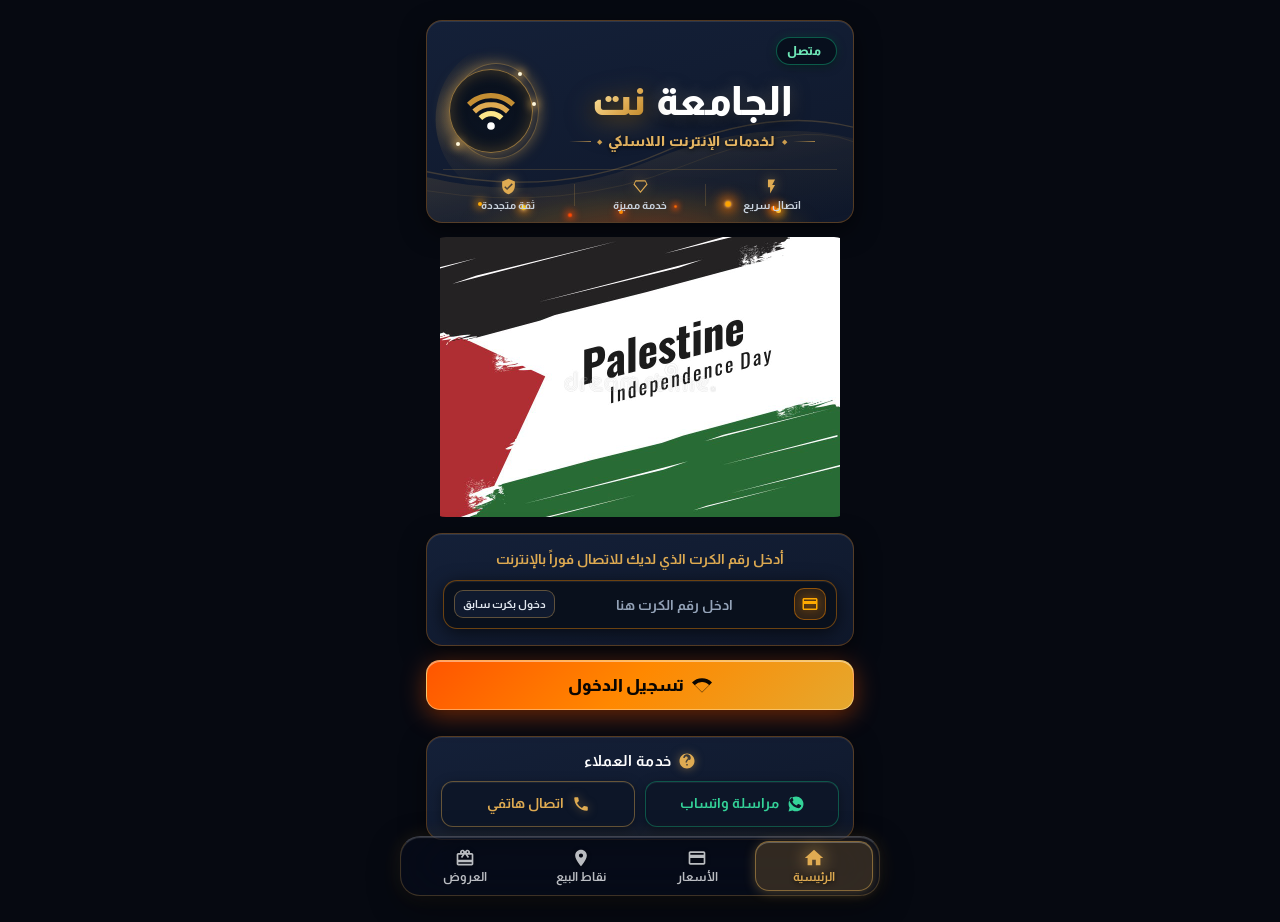
==== index.html @ 5485cbec "اخفاء وتعطيل السرعات والشريط الاخباري" ====
<!DOCTYPE html>
<html lang="ar" dir="rtl">

<head>
    <meta charset="UTF-8">
    <title data-network-name>شبكة طوفان نت اللاسلكية</title>
    <meta name="description" content="بوابة تسجيل الدخول وشبكة طوفان نت للاتصالات والإنترنت اللاسلكي">
    <meta property="og:title" content="شبكة طوفان نت">
    <meta property="og:description" content="بوابة تسجيل الدخول وشبكة طوفان نت للاتصالات والإنترنت اللاسلكي">
    <meta name="viewport"
        content="width=device-width, initial-scale=1.0, maximum-scale=1.0, user-scalable=no, viewport-fit=cover, shrink-to-fit=no">
    <meta name="apple-mobile-web-app-capable" content="yes">
    <meta name="apple-mobile-web-app-status-bar-style" content="black-translucent">
    <meta name="format-detection" content="telephone=no, date=no, address=no, email=no">
    <meta name="HandheldFriendly" content="true">
    <meta name="MobileOptimized" content="width">
    <meta name="theme-color" content="#070B14">
    <style id="critical-theme-style">
        html, body {
            background-color: #060911 !important;
            background-image: radial-gradient(circle at 50% 12%, rgba(223, 171, 82, 0.09) 0%, transparent 50%),
                              radial-gradient(circle at 80% 80%, rgba(12, 19, 34, 0.8) 0%, transparent 60%),
                              radial-gradient(circle at 20% 50%, rgba(8, 14, 26, 0.9) 0%, transparent 60%) !important;
            color: #ffffff;
            margin: 0;
            padding: 0;
            min-height: 100%;
        }
    </style>
    <link rel="shortcut icon" type="image/x-icon" href="img/favicon.ico">
    <link rel="stylesheet" href="fonts/Almarai.css">
    <link rel="stylesheet" href="css/fontello.min.css">
    <link rel="stylesheet" href="css/style.min.css">

    <link rel="stylesheet" href="css/notifications-system.css">
    <!-- Announcements System CSS -->
    <link rel="stylesheet" href="css/announcements-style.css">
    <!-- ملف الألوان الرئيسي — يحتوي على جميع الألوان في مكان واحد بشرح عربي -->
    <link rel="stylesheet" href="css/theme-colors.css">
    
    <!-- Core Configuration File Loaded Synchronously in Head -->
    <script src="config.js"></script>
    <script>
        (function() {
            var cfg = window.siteConfig || {};
            var netName = cfg.siteName || 'يمن نت';
            document.title = 'شبكة ' + netName + ' اللاسلكية';

            // Zero-Flicker instant state detection:
            // If the user already has an active logged-in session, immediately show status screen
            // and hide login screen before the DOM even begins rendering to prevent ANY flicker or jump.
            try {
                var hasActiveSession = localStorage.getItem("hotspot_active_session") === "1" || /(?:^|;\s*)hotspot_active_session=1/.test(document.cookie);
                if (hasActiveSession) {
                    document.documentElement.classList.add("initial-status-mode");
                    var zeroFlickerStyle = document.createElement('style');
                    zeroFlickerStyle.id = 'zero-flicker-style';
                    zeroFlickerStyle.textContent = 'html.initial-status-mode #login, body.has-active-session #login, #login.hidden-by-status { display: none !important; visibility: hidden !important; opacity: 0 !important; pointer-events: none !important; } html.initial-status-mode #status, body.has-active-session #status { display: block !important; visibility: visible !important; opacity: 1 !important; animation: none !important; transform: none !important; }';
                    document.head.appendChild(zeroFlickerStyle);
                }
            } catch (err) {}

            // If Quran is disabled, immediately insert a style rule to hide it with !important before rendering
            if (cfg.quranV !== true) {
                var styleEl = document.createElement('style');
                styleEl.id = 'quran-hide-override-style';
                styleEl.textContent = '#quranLoginStrip, #quranStatusStrip, .quran-strip-card { display: none !important; }';
                document.head.appendChild(styleEl);
            }

            // If Lounge/Break is disabled in config.js, immediately insert a style rule to hide it with !important before rendering
            var estrVal = ((cfg.estr || cfg['redirect-to-esterahah'] || '') + '').trim();
            var isEstrOn = (cfg.estrV === true || (cfg.estrV !== false && estrVal.length > 0)) && estrVal !== '#' && estrVal !== '';
            if (!isEstrOn) {
                var estrStyleEl = document.createElement('style');
                estrStyleEl.id = 'estr-hide-override-style';
                estrStyleEl.textContent = '#loungeLink, [data-estr], [data-esterahah], .estr-card-link { display: none !important; }';
                document.head.appendChild(estrStyleEl);
            }

            // If Updates Blocker Strip is disabled in config.js, immediately insert a style rule to hide it with !important before rendering
            var isUpdatesOn = (cfg.updatesBlockerV === true || (cfg.updatesBlockerV !== false && cfg["enable-updates-blocker"] !== 0 && cfg["enable-updates-blocker"] !== false));
            if (!isUpdatesOn) {
                var upStyleEl = document.createElement('style');
                upStyleEl.id = 'updates-blocker-hide-override-style';
                upStyleEl.textContent = '#updatesLoginCard, #statusUpdatesCard, .updates-toggle-card, .status-updates-card, [data-updates-blocker] { display: none !important; }';
                document.head.appendChild(upStyleEl);
            }

            // If Speed Selection is disabled in config.js, immediately insert a style rule and class to hide speed UI everywhere
            var isSpeedOn = (cfg.speedV === true || (cfg.speedV !== false && cfg["speed-select"] !== 0 && cfg["speed-select"] !== false && cfg["speed-select"] !== "0"));
            if (!isSpeedOn) {
                document.documentElement.classList.add('speed-selection-disabled');
                var speedHideStyleEl = document.createElement('style');
                speedHideStyleEl.id = 'speed-hide-override-style';
                speedHideStyleEl.textContent = '#speedSelectionPopdown, .speed-selection-popdown-container, .speed-selection-card, .speed-selection-outer-header, #statusSpeedChangeContainer, #statusSpeedTrigger, #speed-modal, #status-speed-modal { display: none !important; visibility: hidden !important; pointer-events: none !important; height: 0 !important; margin: 0 !important; padding: 0 !important; overflow: hidden !important; }';
                document.head.appendChild(speedHideStyleEl);
            }

            // If News Ticker is disabled in config.js, immediately insert a style rule to hide it with !important before rendering
            var isNewsOn = (cfg.newsV !== false && cfg.newsBarV !== false && cfg['news-line-v'] !== false);
            if (!isNewsOn) {
                document.documentElement.classList.add('news-ticker-disabled');
                var newsHideStyleEl = document.createElement('style');
                newsHideStyleEl.id = 'news-ticker-hide-override-style';
                newsHideStyleEl.textContent = '#newsTickerLoginSection, #newsTickerStatusSection, [data-news-ticker], .ticker-container { display: none !important; visibility: hidden !important; pointer-events: none !important; height: 0 !important; margin: 0 !important; padding: 0 !important; overflow: hidden !important; }';
                document.head.appendChild(newsHideStyleEl);
            }

            // Early sync before first paint
            document.addEventListener('DOMContentLoaded', function() {
                var c = window.siteConfig || {};
                var name = (c.siteName || 'يمن نت').trim();
                document.querySelectorAll('[data-network-name]').forEach(function(el) {
                    if (el.tagName.toLowerCase() !== 'title') {
                        el.textContent = 'شبكة ' + name + ' اللاسلكية';
                    }
                });
                var parts = name.split(/\s+/);
                var prefix = parts[0] || name;
                var suffix = parts.slice(1).join(' ');
                var prefixEl = document.querySelector('[data-network-name-prefix="true"]');
                var suffixEl = document.querySelector('.brand-net-gold');
                if (prefixEl) prefixEl.textContent = prefix;
                if (suffixEl) {
                    suffixEl.textContent = suffix;
                    suffixEl.style.display = suffix ? 'inline-block' : 'none';
                }

                // Immediate check for quran strip visibility
                if (c.quranV !== true) {
                    document.querySelectorAll('.quran-strip-card, #quranLoginStrip, #quranStatusStrip').forEach(function(el) {
                        el.style.setProperty('display', 'none', 'important');
                    });
                }

                // Immediate check for updates blocker strip visibility
                var isUpEarly = (c.updatesBlockerV === true || (c.updatesBlockerV !== false && c["enable-updates-blocker"] !== 0 && c["enable-updates-blocker"] !== false));
                if (!isUpEarly) {
                    document.querySelectorAll('#updatesLoginCard, #statusUpdatesCard, .updates-toggle-card, .status-updates-card, [data-updates-blocker]').forEach(function(el) {
                        el.style.setProperty('display', 'none', 'important');
                    });
                }
            });
        })();
    </script>

    <style>
        /* Smooth presentation for network elements */
        .network-hero-content {
            flex-wrap: nowrap !important;
        }
        .network-hero-title-wrap {
            flex: 1 1 0% !important;
            min-width: 0 !important;
            white-space: nowrap !important;
            overflow: hidden !important;
            text-overflow: ellipsis !important;
            display: flex;
            justify-content: center;
            align-items: center;
        }
        .network-logo-frame, .network-status-badge {
            flex: 0 0 auto !important;
        }
    </style>

    <style>
        .im1::before {
            content: "سرعة في النت";
        }

        .im2::before {
            content: "سرعة في النت";
        }

        .im3::before {
            content: "رصيد نت أكثر من اي شبكة";
        }

        .im4::before {
            content: "وقت أستخدام أطول";
        }

        .im5::before {
            content: "سرعة في النت";
        }

        /* Anti-Copy & Anti-Inspection Shield */
        body,
        .container,
        .screen,
        .login,
        .app,
        .floating-icons,
        .screen-background {
            -webkit-user-select: none;
            -moz-user-select: none;
            -ms-user-select: none;
            user-select: none;
            -webkit-touch-callout: none;
        }

        /* Ensure all inputs and editable fields remain fully accessible and easy to type into with native paste callout */
        input,
        textarea,
        [contenteditable="true"],
        .login-input {
            -webkit-touch-callout: default !important;
            -webkit-user-select: text !important;
            -moz-user-select: text !important;
            -ms-user-select: text !important;
            user-select: text !important;
        }

        img {
            -webkit-user-drag: none;
        }

        /* Permanent Speed Selection Container Styling (أزرار السرعات ظاهرة دائماً) */
        .speed-selection-popdown-container {
            max-height: none;
            opacity: 1;
            overflow: visible;
            transform: none;
            margin-top: 6px;
            margin-bottom: 12px;
            pointer-events: auto;
            visibility: visible;
            display: block;
        }

        .speed-selection-popdown-container.speed-popdown-visible {
            max-height: none;
            opacity: 1;
            overflow: visible;
            transform: none;
            margin-top: 6px;
            margin-bottom: 12px;
            pointer-events: auto;
            visibility: visible;
            display: block;
        }

        /* Fixed Speed Cards Lock Styling - Disabled: Speeds are permanently active for all cards */
        .speed-locked-fixed {
            opacity: 1 !important;
            pointer-events: auto !important;
            filter: none !important;
        }
        .speed-locked-badge {
            background: rgba(223, 171, 82, 0.15) !important;
            color: #DFAB52 !important;
            border: 1px solid rgba(223, 171, 82, 0.35) !important;
        }
        .status-speed-locked {
            pointer-events: auto !important;
            opacity: 1 !important;
            cursor: pointer !important;
        }

        /* الإشعار المنبثق العلوي المخصص الأنيق */
        .top-notification-toast {
            position: fixed;
            top: 18px;
            left: 50%;
            transform: translate(-50%, -40px);
            opacity: 0;
            pointer-events: none;
            background: linear-gradient(135deg, rgba(14, 23, 41, 0.98), rgba(8, 13, 24, 0.99));
            border: 1px solid rgba(223, 171, 82, 0.65);
            border-radius: 14px;
            padding: 10px 18px;
            display: flex;
            align-items: center;
            justify-content: center;
            gap: 10px;
            color: #FFFFFF;
            font-size: 13.5px;
            font-weight: 700;
            box-shadow: 0 12px 32px rgba(0, 0, 0, 0.65), 0 0 20px rgba(223, 171, 82, 0.28);
            backdrop-filter: blur(14px);
            -webkit-backdrop-filter: blur(14px);
            z-index: 9999999;
            transition: transform 0.35s cubic-bezier(0.34, 1.56, 0.64, 1), opacity 0.3s ease;
            white-space: nowrap;
            direction: rtl;
        }
        .top-notification-toast.show {
            transform: translate(-50%, 0);
            opacity: 1;
            pointer-events: auto;
        }
        .top-notification-toast .toast-icon {
            width: 20px;
            height: 20px;
            fill: #DFAB52;
            flex-shrink: 0;
            filter: drop-shadow(0 1px 4px rgba(223, 171, 82, 0.5));
        }
        .top-notification-toast.success .toast-icon {
            fill: #10B981;
            filter: drop-shadow(0 1px 4px rgba(16, 185, 129, 0.5));
        }
        .top-notification-toast.success {
            border-color: rgba(16, 185, 129, 0.6);
            box-shadow: 0 12px 32px rgba(0, 0, 0, 0.65), 0 0 20px rgba(16, 185, 129, 0.25);
        }
    </style>
    <script src="js/security.min.js"></script>
</head>

<body translate="no">
    <script>
        try {
            if (localStorage.getItem("hotspot_active_session") === "1" || /(?:^|;\s*)hotspot_active_session=1/.test(document.cookie)) {
                document.body.classList.add("has-active-session");
            }
        } catch(e) {}
    </script>

    <!-- حاوية الأيقونات المتجهة (SVG) الفاخرة العائمة في الخلفية -->
    <ul class="floating-icons">
        <!-- 1. Wifi Icon -->
        <li>
            <svg viewBox="0 0 24 24">
                <path
                    d="M12 4C7.31 4 3.07 5.9 0 8.98L12 21 24 8.98A16.88 16.88 0 0 0 12 4zm0 2.9a13.9 13.9 0 0 1 9.35 3.65L12 19.89 2.65 10.55A13.9 13.9 0 0 1 12 6.9z" />
            </svg>
        </li>
        <!-- 2. Royal Star Icon -->
        <li>
            <svg viewBox="0 0 24 24">
                <path
                    d="M12 1.5l3.09 6.26L22 8.77l-5 4.87 1.18 6.88L12 17.27l-6.18 3.25L7 13.64 2 8.77l6.91-1.01L12 1.5z" />
            </svg>
        </li>
        <!-- 3. Sparkle Diamond Icon -->
        <li>
            <svg viewBox="0 0 24 24">
                <path d="M12 2L14.4 9.6L22 12L14.4 14.4L12 22L9.6 14.4L2 12L9.6 9.6L12 2Z" />
            </svg>
        </li>
        <!-- 4. Global Network Icon -->
        <li>
            <svg viewBox="0 0 24 24">
                <path
                    d="M12 2C6.48 2 2 6.48 2 12s4.48 10 10 10 10-4.48 10-10S17.52 2 12 2zm-1 17.93c-3.95-.49-7-3.85-7-7.93 0-.62.08-1.21.21-1.79L9 15v1c0 1.1.9 2 2 2v1.93zm6.9-2.54c-.26-.81-1-1.39-1.9-1.39h-1v-3c0-.55-.45-1-1-1H8v-2h2c.55 0 1-.45 1-1V7h2c1.1 0 2-.9 2-2v-.41c2.93 1.19 5 4.06 5 7.41 0 2.08-.8 3.97-2.1 5.39z" />
            </svg>
        </li>
        <!-- 5. Modern Gem Diamond Icon -->
        <li>
            <svg viewBox="0 0 24 24">
                <path d="M19 3H5L2 9l10 12L22 9l-3-6zM5.3 5h13.4l1.5 3H3.8l1.5-3zm6.7 13.5L5.4 10h13.2L12 18.5z" />
            </svg>
        </li>
        <!-- 6. Wifi High Wave Icon -->
        <li>
            <svg viewBox="0 0 24 24">
                <path
                    d="M12 3C6.95 3 2.38 5.05 0 8.41L1.44 9.9C3.47 6.94 7.47 5 12 5c4.53 0 8.53 1.94 10.56 4.9L24 8.41C21.62 5.05 17.05 3 12 3zm0 4c-3.73 0-7.04 1.54-9.4 4l1.45 1.45C5.7 10.82 8.65 9.5 12 9.5c3.35 0 6.3 1.32 8.35 3.35L21.8 11.4C19.44 8.94 16.13 7 12 7zm0 4c-2.4 0-4.57 1-6.14 2.6L12 21l6.14-7.4A8.52 8.52 0 0 0 12 11z" />
            </svg>
        </li>
        <!-- 7. High-Speed Lightning Bolt Icon -->
        <li>
            <svg viewBox="0 0 24 24">
                <path d="M7 2v11h3v9l7-12h-4l4-8H7z" />
            </svg>
        </li>
        <!-- 8. Four Point Star Burst Icon -->
        <li>
            <svg viewBox="0 0 24 24">
                <path d="M12 0l2.6 8.4L23 11l-8.4 2.6L12 22l-2.6-8.4L1 11l8.4-2.6L12 0z" />
            </svg>
        </li>
        <!-- 9. Wifi Strong Signal Icon -->
        <li>
            <svg viewBox="0 0 24 24">
                <path
                    d="M12 4C7.31 4 3.07 5.9 0 8.98L12 21 24 8.98A16.88 16.88 0 0 0 12 4zm0 2.9a13.9 13.9 0 0 1 9.35 3.65L12 19.89 2.65 10.55A13.9 13.9 0 0 1 12 6.9z" />
            </svg>
        </li>
        <!-- 10. Royal Star Outline Icon -->
        <li>
            <svg viewBox="0 0 24 24">
                <path
                    d="M12 2l3.09 6.26L22 9.27l-5 4.87 1.18 6.88L12 17.77l-6.18 3.25L7 14.14 2 9.27l6.91-1.01L12 2z" />
            </svg>
        </li>
        <!-- 11. Diamond Sparkle Icon -->
        <li>
            <svg viewBox="0 0 24 24">
                <path d="M12 2L14.4 9.6L22 12L14.4 14.4L12 22L9.6 14.4L2 12L9.6 9.6L12 2Z" />
            </svg>
        </li>
        <!-- 12. Wifi Full Wave Icon -->
        <li>
            <svg viewBox="0 0 24 24">
                <path
                    d="M12 3C6.95 3 2.38 5.05 0 8.41L1.44 9.9C3.47 6.94 7.47 5 12 5c4.53 0 8.53 1.94 10.56 4.9L24 8.41C21.62 5.05 17.05 3 12 3zm0 4c-3.73 0-7.04 1.54-9.4 4l1.45 1.45C5.7 10.82 8.65 9.5 12 9.5c3.35 0 6.3 1.32 8.35 3.35L21.8 11.4C19.44 8.94 16.13 7 12 7zm0 4c-2.4 0-4.57 1-6.14 2.6L12 21l6.14-7.4A8.52 8.52 0 0 0 12 11z" />
            </svg>
        </li>
        <!-- 13. Fast Flash Icon -->
        <li>
            <svg viewBox="0 0 24 24">
                <path d="M7 2v11h3v9l7-12h-4l4-8H7z" />
            </svg>
        </li>
        <!-- 14. Crown Star Gem Icon -->
        <li>
            <svg viewBox="0 0 24 24">
                <path d="M19 3H5L2 9l10 12L22 9l-3-6z" />
            </svg>
        </li>
    </ul>

    <!-- Ambient Mesh Background -->
    <div class="screen-background">
        <span class="screen-background-shape screen-background-shape1"></span>
        <span class="screen-background-shape screen-background-shape2"></span>
        <span class="screen-background-shape screen-background-shape3"></span>
        <span class="screen-background-shape screen-background-shape4"></span>
        <span class="screen-background-shape screen-background-shape5"></span>
        <span class="screen-background-shape screen-background-shape6"></span>
        <span class="screen-background-shape screen-background-shape7"></span>
        <span class="screen-background-shape screen-background-shape8"></span>
    </div>

    <!-- 2026 Floating Glass Toast Notifications Stack -->
    <div class="error-container">
        <!-- 1. Primary System Error Toast (تنبيه الخطأ القادم من النظام) -->
        <div class="error error-toast-primary" id="error-toast">
            <div class="toast-icon-wrap error-icon">
                <svg viewBox="0 0 24 24">
                    <path
                        d="M12 2C6.48 2 2 6.48 2 12s4.48 10 10 10 10-4.48 10-10S17.52 2 12 2zm1 15h-2v-2h2v2zm0-4h-2V7h2v6z" />
                </svg>
            </div>
            <div class="toast-body-content">
                <p id="error"></p>
            </div>
        </div>

        <!-- 2. Blocker Warning Toast (تنبيه التحذير الثاني يظهر أسفل تنبيه الخطأ) -->
        <div class="error blocker-warning-toast" id="blocker-warning-toast" style="display: none !important;">
            <div class="toast-icon-wrap warning-icon">
                <svg viewBox="0 0 24 24">
                    <path
                        d="M12 2L1 21h22L12 2zm0 3.99L19.53 19H4.47L12 5.99zM11 16h2v2h-2v-2zm0-6h2v4h-2v-4z" />
                </svg>
            </div>
            <div class="toast-body-content">
                <div class="toast-badge-title">
                    <span class="warning-dot-pulse"></span>
                    <span>تنبيه نظام الحظر</span>
                </div>
                <p id="blocker-warning-msg"></p>
            </div>
        </div>

        <!-- 3. Action Notice Toast (إشعار منبثق من أعلى الشاشة لتسجيل الخروج وقطع الاتصال) -->
        <div class="error action-notice-toast" id="action-notice-toast" style="display: none !important;" onclick="hideActionNoticeToast()">
            <div class="toast-icon-wrap" id="action-notice-icon-wrap">
                <svg viewBox="0 0 24 24" id="action-notice-icon">
                    <path d="M17 7l-1.41 1.41L18.17 11H8v2h10.17l-2.58 2.58L17 17l5-5zM4 5h8V3H4c-1.1 0-2 .9-2 2v14c0 1.1.9 2 2 2h8v-2H4V5z"/>
                </svg>
            </div>
            <div class="toast-body-content">
                <p id="action-notice-msg"></p>
            </div>
        </div>
    </div>

    <div class="container">
        <div class="screen">
            <div class="screen-content">

                <!-- MAIN LOGIN VIEW -->
                <div class="login" id="login">

                    <!-- 1. بطاقة الشعار والهوية الفاخرة للشبكة -->
                    <div class="app-card aloula-hero-card">
                        <!-- طبقة شعلات ولهب متصاعدة ومنتشرة عالية الأداء (Pure CSS GPU Embers) -->
                        <div class="aloula-flame-ambient-layer" aria-hidden="true">
                            <div class="flame-glow-base"></div>
                            <div class="flame-ember ember-1"></div>
                            <div class="flame-ember ember-2"></div>
                            <div class="flame-ember ember-3"></div>
                            <div class="flame-ember ember-4"></div>
                            <div class="flame-ember ember-5"></div>
                            <div class="flame-ember ember-6"></div>
                            <div class="flame-ember ember-7"></div>
                            <div class="flame-ember ember-8"></div>
                        </div>

                        <!-- الخلفية الزخرفية الذهبية الفخمة -->
                        <div class="aloula-bg-glow-layer" aria-hidden="true">
                            <svg class="aloula-bg-waves" viewBox="0 0 400 180" preserveAspectRatio="none">
                                <defs>
                                    <linearGradient id="goldWaveGrad" x1="0%" y1="0%" x2="100%" y2="100%">
                                        <stop offset="0%" stop-color="#DFAB52" stop-opacity="0.22"/>
                                        <stop offset="60%" stop-color="#DFAB52" stop-opacity="0.05"/>
                                        <stop offset="100%" stop-color="#DFAB52" stop-opacity="0"/>
                                    </linearGradient>
                                    <radialGradient id="haloRadialGlow" cx="18%" cy="50%" r="48%">
                                        <stop offset="0%" stop-color="#DFAB52" stop-opacity="0.38"/>
                                        <stop offset="50%" stop-color="#DFAB52" stop-opacity="0.08"/>
                                        <stop offset="100%" stop-color="#DFAB52" stop-opacity="0"/>
                                    </radialGradient>
                                </defs>
                                <circle cx="78" cy="88" r="70" fill="url(#haloRadialGlow)"/>
                                <path d="M0,140 Q110,165 210,125 T400,105 L400,180 L0,180 Z" fill="url(#goldWaveGrad)"/>
                                <path d="M0,135 Q120,160 220,118 T400,95" fill="none" stroke="rgba(223, 171, 82, 0.25)" stroke-width="1.2"/>
                                <path d="M0,152 Q130,172 240,130 T400,108" fill="none" stroke="rgba(223, 171, 82, 0.12)" stroke-width="0.8"/>
                            </svg>
                        </div>

                        <!-- الشريط العلوي (حالة متصل على اليمين) -->
                        <div class="aloula-top-bar">
                            <div class="network-status-badge aloula-status-pill">
                                <span class="status-pulse-dot"></span>
                                <span class="status-badge-text">متصل</span>
                            </div>
                        </div>

                        <!-- القسم الأوسط الرئيسي (شعار الواي فاي الدائري المشع + اسم الشبكة الفخم) -->
                        <div class="aloula-main-row">
                            <!-- جهة اليمين في RTL: عنوان وهوية الشبكة (الأولى نت) -->
                            <div class="aloula-brand-col">
                                <div class="aloula-title-wrap">
                                    <div class="aloula-title-line" id="aloulaBrandTitle">
                                        <span class="brand-name-white">
                                            <span class="name-text" data-network-name-prefix="true">الأولى</span>
                                        </span>
                                        <span class="brand-net-gold">نت</span>
                                    </div>
                                </div>
                                <div class="aloula-subtitle-line">
                                    <span class="sub-dec-line"></span>
                                    <span class="sub-dec-dot">◆</span>
                                    <span class="sub-dec-text">للإنترنت اللاسلكي</span>
                                    <span class="sub-dec-dot">◆</span>
                                    <span class="sub-dec-line"></span>
                                </div>
                                <script>
                                    (function() {
                                        try {
                                            var cfg = window.siteConfig || {};
                                            var netName = cfg.siteName || (window.hotspotConfig && window.hotspotConfig["network-name"] ? window.hotspotConfig["network-name"].trim() : 'الأولى نت');
                                            netName = (netName || 'الأولى نت').trim();
                                            var parts = netName.split(/\s+/);
                                            var prefix = 'الأولى';
                                            var suffix = 'نت';
                                            if (parts.length > 1) {
                                                suffix = parts.pop();
                                                prefix = parts.join(' ');
                                            } else {
                                                prefix = netName;
                                                suffix = '';
                                            }
                                            var prefixEl = document.querySelector('[data-network-name-prefix="true"]');
                                            var suffixEl = document.querySelector('.brand-net-gold');
                                            if (prefixEl) prefixEl.textContent = prefix;
                                            if (suffixEl) {
                                                suffixEl.textContent = suffix;
                                                suffixEl.style.display = suffix ? 'inline-block' : 'none';
                                            }

                                            // Subtitle dynamic update from config
                                            var subDecEl = document.querySelector('.sub-dec-text');
                                            if (subDecEl && cfg.subDecText) {
                                                subDecEl.textContent = cfg.subDecText;
                                            }

                                            // Auto-fit font size if name is long (e.g. "شبكة الأولى نت")
                                            if (prefix.length > 8) {
                                                if (prefixEl) prefixEl.style.fontSize = 'clamp(22px, 6.5vw, 30px)';
                                                if (suffixEl) suffixEl.style.fontSize = 'clamp(22px, 6.5vw, 30px)';
                                            }
                                        } catch (e) {}
                                    })();
                                </script>
                            </div>

                            <!-- جهة اليسار في RTL: الهالة الدائرية الذهبية المشعة مع أيقونة الواي فاي الكبيرة -->
                            <div class="aloula-halo-col">
                                <div class="aloula-halo-orb">
                                    <div class="halo-spark spark-1"></div>
                                    <div class="halo-spark spark-2"></div>
                                    <div class="halo-spark spark-3"></div>
                                    <div class="halo-ring-outer"></div>
                                    <div class="halo-ring-inner"></div>
                                    <svg class="aloula-halo-wifi-svg wifi-animated-icon" viewBox="0 0 24 24" aria-label="شعار الواي فاي">
                                        <path class="wifi-sig wifi-sig-3" d="M12 3C7.2 3 2.8 4.9 0 7.9l1.8 1.9C4.3 7.3 8 5.6 12 5.6s7.7 1.7 10.2 4.2L24 7.9C21.2 4.9 16.8 3 12 3z"/>
                                        <path class="wifi-sig wifi-sig-2" d="M12 7.5c-3.6 0-6.9 1.4-9.3 3.8l1.8 1.9c2-2 4.7-3.1 7.5-3.1s5.5 1.1 7.5 3.1l1.8-1.9c-2.4-2.4-5.7-3.8-9.3-3.8z"/>
                                        <path class="wifi-sig wifi-sig-1" d="M12 12c-2.4 0-4.6 1-6.2 2.6l1.8 1.9C8.8 15.3 10.3 14.6 12 14.6s3.2 0.7 4.4 1.9l1.8-1.9C16.6 13 14.4 12 12 12z"/>
                                        <circle class="wifi-sig wifi-sig-dot" cx="12" cy="19.5" r="1.9"/>
                                    </svg>
                                </div>
                            </div>
                        </div>

                        <!-- الشريط السفلي المدمج للمميزات الثلاث (اتصال سريع | خدمة مميزة | ثقة متجددة) -->
                        <div class="aloula-features-strip">
                            <div class="aloula-feature-item">
                                <svg viewBox="0 0 24 24" class="aloula-feat-icon">
                                    <path d="M7 2v11h3v9l7-12h-4l4-8z"/>
                                </svg>
                                <span class="aloula-feat-text">اتصال سريع</span>
                            </div>
                            <div class="aloula-feat-divider"></div>
                            <div class="aloula-feature-item">
                                <svg viewBox="0 0 24 24" class="aloula-feat-icon">
                                    <path d="M19 3H5L2 9l10 12L22 9l-3-6zM5.5 5h13l1.8 3.6-8.3 10-8.3-10L5.5 5z"/>
                                </svg>
                                <span class="aloula-feat-text">خدمة مميزة</span>
                            </div>
                            <div class="aloula-feat-divider"></div>
                            <div class="aloula-feature-item">
                                <svg viewBox="0 0 24 24" class="aloula-feat-icon">
                                    <path d="M12 1L3 5v6c0 5.55 3.84 10.74 9 12 5.16-1.26 9-6.45 9-12V5l-9-4zm-2 16l-4-4 1.41-1.41L10 14.17l6.59-6.59L18 9l-8 8z"/>
                                </svg>
                                <span class="aloula-feat-text">ثقة متجددة</span>
                            </div>
                        </div>
                    </div>


                    <!-- 2026 Swipeable Touch Carousel (With 3D Legacy compatibility) -->
                    <div class="ads-carousel-wrapper">
                        <div class="carousel-container" id="adCarousel">
                            <div class="carousel-track" id="carouselTrack">
                                <div class="carousel-slide">
                                    <img class="im1" src="./adimg/1.jpg" alt="إعلان 1" fetchpriority="high"
                                        decoding="async">
                                </div>
                                <div class="carousel-slide">
                                    <img class="im2" src="./adimg/2.jpg" alt="إعلان 2" loading="lazy" decoding="async">
                                </div>
                                <div class="carousel-slide">
                                    <img class="im3" src="./adimg/3.jpg" alt="إعلان 3" loading="lazy" decoding="async">
                                </div>
                                <div class="carousel-slide">
                                    <img class="im4" src="./adimg/4.jpg" alt="إعلان 4" loading="lazy" decoding="async">
                                </div>
                                <div class="carousel-slide">
                                    <img class="im5" src="./adimg/5.jpg" alt="إعلان 5" loading="lazy" decoding="async">
                                </div>
                                <div class="carousel-slide">
                                    <img class="im6" src="./adimg/6.jpg" alt="إعلان 6" loading="lazy" decoding="async">
                                </div>
                                <div class="carousel-slide">
                                    <img class="im7" src="./adimg/7.jpg" alt="إعلان 7" loading="lazy" decoding="async">
                                </div>
                            </div>
                            <button class="carousel-nav-btn prev" id="carouselPrev" aria-label="السابق">❮</button>
                            <button class="carousel-nav-btn next" id="carouselNext" aria-label="التالي">❯</button>
                        </div>
                        <div class="carousel-dots" id="carouselDots">
                            <span class="carousel-dot active"></span>
                            <span class="carousel-dot"></span>
                            <span class="carousel-dot"></span>
                            <span class="carousel-dot"></span>
                            <span class="carousel-dot"></span>
                            <span class="carousel-dot"></span>
                            <span class="carousel-dot"></span>
                        </div>

                        <!-- Preserving legacy .ads .box for any legacy script checks -->
                        <div class="ads" style="display: none;">
                            <div class="box">
                                <span style="--i:1"><img class="im1" src="./adimg/1.jpg"></span>
                                <span style="--i:2"><img class="im2" src="./adimg/2.jpg"></span>
                                <span style="--i:3"><img class="im3" src="./adimg/3.jpg"></span>
                                <span style="--i:4"><img class="im4" src="./adimg/4.jpg"></span>
                                <span style="--i:5"><img class="im5" src="./adimg/5.jpg"></span>
                                <span style="--i:6"><img class="im6" src="./adimg/6.jpg"></span>
                                <span style="--i:7"><img class="im7" src="./adimg/7.jpg"></span>
                            </div>
                        </div>
                    </div>

                    <!-- ========================================================================= -->
                    <!-- الشريط الإخباري المتحرك (تحت البنر) -->
                    <!-- ========================================================================= -->
                    <section class="section" id="newsTickerLoginSection" data-news-ticker>
                        <div class="ticker-container">
                            <div class="ticker-content-track">
                                <p class="marquee" data-news-line>بسم الله الرحمن الرحيم { قل للمؤمنين يغضوا من أبصارهم ويحفظوا فروجهم ذلك أزكى لهم إن الله خبير بما يصنعون } (النور:30)</p>
                            </div>
                        </div>
                    </section>

                    <!-- ========================================================================= -->
                    <!-- شريط القرآن الكريم مجاناً (تحت الشريط الإخباري) -->
                    <!-- ========================================================================= -->
                    <div class="quran-strip-card" id="quranLoginStrip">
                        <div class="quran-strip-info">
                            <div class="quran-icon-wrap" aria-hidden="true">
                                <svg viewBox="0 0 24 24">
                                    <path d="M19 2H6c-1.2 0-2 .8-2 2v16c0 1.2.8 2 2 2h13c.6 0 1-.4 1-1V3c0-.6-.4-1-1-1zm-1 18H6c-.6 0-1-.4-1-1s.4-1 1-1h12v2zm0-4H6c-.4 0-.8.1-1.1.2C4.4 15.6 4 14.9 4 14V4c0-.6.4-1 1-1h13v13z"/>
                                    <path d="M8 6h8v2H8zm0 3h8v2H8zm0 3h5v2H8z"/>
                                </svg>
                            </div>
                            <div class="quran-text-group">
                                <div class="quran-title-row">
                                    <span class="quran-main-title">القرآن الكريم</span>
                                    <span class="quran-free-badge">مجاني</span>
                                </div>
                                <span class="quran-sub-label">المصحف الشريف كاملاً بدون رصيد</span>
                            </div>
                        </div>
                        <div class="quran-strip-actions">
                            <button type="button" class="quran-btn quran-btn-read" onclick="openQuranModal()" title="قراءة القرآن الكريم">
                                <svg viewBox="0 0 24 24">
                                    <path d="M12 4.5C7 4.5 2.73 7.61 1 12c1.73 4.39 6 7.5 11 7.5s9.27-3.11 11-7.5c-1.73-4.39-6-7.5-11-7.5zM12 17c-2.76 0-5-2.24-5-5s2.24-5 5-5 5 2.24 5 5-2.24 5-5 5zm0-8c-1.66 0-3 1.34-3 3s1.34 3 3 3 3-1.34 3-3-1.34-3-3-3z"/>
                                </svg>
                                <span>قراءة</span>
                            </button>
                            <!-- <button type="button" class="quran-btn quran-btn-download" title="تنزيل ملف القرآن الكريم PDF" onclick="downloadQuranFile(event)">
                                <svg viewBox="0 0 24 24">
                                    <path d="M19.35 10.04C18.67 6.59 15.64 4 12 4 9.11 4 6.6 5.64 5.35 8.04 2.34 8.36 0 10.91 0 14c0 3.31 2.69 6 6 6h13c2.76 0 5-2.24 5-5 0-2.64-2.05-4.78-4.65-4.96zM17 13l-5 5-5-5h3V9h4v4h3z"/>
                                </svg>
                                <span>تنزيل</span>
                            </button> -->
                        </div>
                    </div>



                    <!-- Separate Cards Login Form Wrapper -->
                    <form class="login-form" name="login" onsubmit="return false;">

                        <!-- 1. حاوية اختيار السرعة (Speed Selection Container - ظاهرة فوق حقل إدخال الكرت دائماً) -->
                        <div class="speed-selection-popdown-container speed-popdown-visible" id="speedSelectionPopdown">
                            <!-- ترويسة اختيار السرعة -->
                            <div class="speed-selection-outer-header" style="margin-bottom: 6px;">
                                <div class="card-section-title-wrap">
                                    <span class="card-section-icon">
                                        <svg viewBox="0 0 24 24">
                                            <path d="M7 2v11h3v9l7-12h-4l4-8z" />
                                        </svg>
                                    </span>
                                    <span class="card-section-title">أختر سرعتك المناسبة</span>
                                </div>
                                <span class="selected-speed-badge" id="selectedSpeedDisplay">سرعة أفتراضية</span>
                            </div>

                            <!-- بطاقة شريط السرعات المتحرك -->
                            <div class="app-card speed-selection-card">
                                <!-- Native select strictly linked with MikroTik system & scripts (name="domain" & speed-field) -->
                                <select id="speed" name="domain" speed-field style="display: none;">
                                    <option value="" disabled hidden selected>أختيار سرعة الإنترنت</option>
                                </select>

                                <!-- Horizontal Moving / Scrollable Speeds Carousel Strip -->
                                <div class="speed-slider-wrapper">
                                    <div class="speed-pills-row" id="speedPillsRow" role="radiogroup"
                                        aria-label="شريط تحديد سرعة الإنترنت">
                                        <!-- يتم بناء أزرار السرعة ديناميكياً من config.js -->
                                    </div>
                                </div>
                            </div>
                        </div>

                        <!-- 2. بطاقة رقم الكرت المستقلة (Card Input Card) -->
                        <div class="app-card login-input-card">
                            <div class="input-card-header">
                                <span class="input-label-text">أدخل رقم الكرت الذي لديك للاتصال فوراً بالإنترنت</span>
                            </div>

                            <div class="input-wrapper-glass">
                                <span class="input-icon-badge" title="رقم الكرت" aria-hidden="true">
                                    <svg viewBox="0 0 24 24">
                                        <path d="M20 4H4c-1.11 0-1.99.89-1.99 2L2 18c0 1.11.89 2 2 2h16c1.11 0 2-.89 2-2V6c0-1.11-.89-2-2-2zm0 14H4v-6h16v6zm0-10H4V6h16v2z" />
                                    </svg>
                                </span>
                                <input name="username" type="text" class="login-input" placeholder="ادخل رقم الكرت هنا" username-field improve-input autocomplete="off" enterkeyhint="go" inputmode="numeric" pattern="[0-9]*" rm-white-spaces to-arabic-numbers>

                                <!-- Embedded Micro-Actions (Previous Card Direct Fill Button) -->
                                <div class="input-inner-actions">
                                    <button type="button" class="prev-card-pill-btn" id="quickPreviousCardBtn"
                                        title="دخول بكرت سابق" aria-label="دخول بكرت سابق">
                                        <span>دخول بكرت سابق</span>
                                    </button>
                                    <select id="se" style="display: none;" aria-hidden="true">
                                        <option value="" selected disabled>دخول بكرت سابق</option>
                                        <option value="relod">تحديث</option>
                                    </select>
                                </div>
                            </div>

                            <!-- Hidden Password Field -->
                            <div class="login-field password-field" style="display: none;">
                                <i class="login-icon fas icon-lock"></i>
                                <input type="hidden" name="password" class="login-input"
                                    placeholder="ادخل كلمة السر هنا" improve-input>
                            </div>
                        </div>

                        <!-- 3. زر تسجيل الدخول المنفصل والمستقل (Standalone Submit Button) -->
                        <div class="login-submit-wrapper">
                            <button class="button login-submit login-submit-btn" parent-id="status" enable-hot-cookie
                                type="button" id="mainLoginBtn">
                                <svg viewBox="0 0 24 24" class="login-btn-wifi-icon" aria-hidden="true">
                                    <path d="M12 4C7.31 4 3.07 5.9 0 8.98L12 21 24 8.98A16.88 16.88 0 0012 4zm0 4.5c3.31 0 6.31 1.34 8.49 3.51L12 20.49 3.51 12.01A11.93 11.93 0 0112 8.5z" />
                                </svg>
                                <span class="button-text">تسجيل الدخول</span>
                            </button>
                        </div>

                        <!-- 4. بطاقة إيقاف التحديثات والمتجر المستقلة (Updates Blocker Card) -->
                        <div class="app-card updates-toggle-card" id="updatesLoginCard" data-updates-blocker>
                            <div class="toggle-container-modern">
                                <div class="toggle-info">
                                    <span class="toggle-title">
                                        <svg viewBox="0 0 24 24" class="section-icon">
                                            <path
                                                d="M12 1L3 5v6c0 5.55 3.84 10.74 9 12 5.16-1.26 9-6.45 9-12V5l-9-4zm0 10.99h7c-.53 4.12-3.28 7.79-7 8.94V12H5V6.3l7-3.11v8.8z" />
                                        </svg>
                                        <span>إيقاف التحديثات والمتجر</span>
                                    </span>
                                    <span class="toggle-desc">التحديثات والمتجر تستهلك الرصيد بسرعة</span>
                                </div>
                                <div class="toggle-action-side">
                                    <span class="toggle-status-label" id="updateStatusText">متوقف</span>
                                    <label class="switch-wrap">
                                        <input type="checkbox" value="_Uon" id="chupdate">
                                        <span class="slider-pill"></span>
                                    </label>
                                </div>
                            </div>
                        </div>

                    </form>

                    <!-- Customer Support Section -->
                    <div class="customer-support-section">
                        <div class="support-header">
                            <svg viewBox="0 0 24 24" class="support-header-icon">
                                <path
                                    d="M12 2C6.48 2 2 6.48 2 12s4.48 10 10 10 10-4.48 10-10S17.52 2 12 2zm1 16h-2v-2h2v2zm1.07-7.75l-.9.92C12.45 11.9 12 12.5 12 14h-2v-.5c0-1.1.45-2.1 1.17-2.83l1.24-1.26c.37-.36.59-.86.59-1.41 0-1.1-.9-2-2-2s-2 .9-2 2H7c0-2.76 2.24-5 5-5s5 2.24 5 5c0 1.04-.42 1.99-1.07 2.75z" />
                            </svg>
                            <span class="support-title">خدمة العملاء</span>
                        </div>
                        <div class="support-actions-grid">
                            <!-- WhatsApp Button with Country Code +967 and formatted pre-filled greeting message -->
                            <a href="whatsapp://send?phone=967784000499&text=%D9%85%D8%B1%D8%AD%D8%A8%D8%A7%20%D8%AE%D8%AF%D9%85%D8%A9%20%D8%B9%D9%85%D9%84%D8%A7%D8%A1%20%D8%B4%D8%A8%D9%83%D8%A9%20%D8%B7%D9%88%D9%81%D8%A7%D9%86%20%D9%86%D8%AA%20%D8%A7%D9%84%D9%84%D8%A7%D8%B3%D9%84%D9%83%D9%8A%D8%A9"
                                class="support-btn support-btn-whatsapp" aria-label="مراسلة واتساب">
                                <svg viewBox="0 0 24 24" class="support-btn-icon">
                                    <path
                                        d="M12.04 2c-5.46 0-9.91 4.45-9.91 9.91 0 1.75.46 3.45 1.32 4.95L2.05 22l5.25-1.38c1.45.79 3.08 1.21 4.74 1.21 5.46 0 9.91-4.45 9.91-9.91 0-2.65-1.03-5.14-2.9-7.01A9.816 9.816 0 0012.04 2zm5.8 14.16c-.24.68-1.2 1.28-1.92 1.34-.69.06-1.58.08-4.57-1.16-3.82-1.58-6.28-5.47-6.47-5.73-.19-.25-1.57-2.09-1.57-3.99s.99-2.84 1.34-3.23c.35-.38.77-.48 1.03-.48.26 0 .52.01.75.02.24.01.56-.09.87.66.32.77 1.09 2.66 1.18 2.86.1.19.16.42.03.68-.13.25-.19.41-.38.64-.19.23-.4.51-.57.69-.19.19-.39.4-.17.78.22.38.98 1.62 2.11 2.62 1.45 1.29 2.67 1.69 3.05 1.88.38.19.61.16.83-.1.23-.26.96-1.12 1.22-1.5.26-.38.51-.32.86-.19.35.13 2.22 1.05 2.6 1.24.38.19.64.29.74.45.09.16.09.92-.15 1.6z" />
                                </svg>
                                <span>مراسلة واتساب</span>
                            </a>

                            <!-- Direct Phone Call Button (Without country code for native phone dialer) -->
                            <a href="tel:784000499" class="support-btn support-btn-call" aria-label="اتصال مباشر">
                                <svg viewBox="0 0 24 24" class="support-btn-icon">
                                    <path
                                        d="M20.01 15.38c-1.23 0-2.42-.2-3.53-.56a.977.977 0 00-1.01.24l-2.2 2.2a15.11 15.11 0 01-6.59-6.59l2.2-2.21a.96.96 0 00.25-1A11.36 11.36 0 018.5 3.99c0-.55-.45-1-1-1H4c-.55 0-1 .45-1 1 0 9.39 7.61 17 17 17 .55 0 1-.45 1-1v-3.61c0-.55-.45-1-1-1z" />
                                </svg>
                                <span>اتصال هاتفي</span>
                            </a>
                        </div>
                    </div>


                    <!-- Hidden legacy social-login wrapper for compatibility -->
                    <div class="social-login" style="display: none;">
                        <button class="price-icon" parent-id="price" data-price-button><span>أسعارالكروت</span></button>
                        <button class="sellpoint" parent-id="sell-point" data-sell-point-button>نقاط البيع</button>
                    </div>
                </div>
                <div id="announcements-container"></div>
                <div class="banner-container" style="background: rgb(184, 24, 24);border-radius: 10px;"> </div>
                <!-- 2026 MODAL BOTTOM SHEET: SPEED SELECTOR POPUP (#speed-modal) -->
                <div class="app" id="speed-modal">
                    <div class="modal-sheet-card compact-speed-card">
                        <div class="modal-header">
                            <span class="title">
                                <svg viewBox="0 0 24 24" class="modal-title-icon">
                                    <path d="M7 2v11h3v9l7-12h-4l4-8z" />
                                </svg>
                                <span>تحديد سرعة الإنترنت</span>
                            </span>
                            <button class="modal-close-btn" type="button">✕ إغلاق</button>
                        </div>

                        <div class="speed-cards-list" id="speedModalList">
                            <!-- يتم بناء بطاقات السرعة ديناميكياً من config.js -->
                        </div>
                    </div>
                </div>

                <!-- ========================================================
                     سكريبت الربط الموحد للسرعات - يقرأ من config.js ويبني
                     كل الأماكن الثلاثة ويربطها بالميكروتيك تلقائياً
                ========================================================== -->
                <script>
                    (function initSpeedsFromConfig() {
                        function isSpeedSelectionEnabled() {
                            var cfg = window.siteConfig || {};
                            if (cfg.speedV === false || cfg["speed-select"] === 0 || cfg["speed-select"] === false || cfg["speed-select"] === "0") {
                                return false;
                            }
                            if (cfg.speedV === true || cfg["speed-select"] === 1 || cfg["speed-select"] === true || cfg["speed-select"] === "1") {
                                return true;
                            }
                            return false;
                        }

                        function getSpeedsList() {
                            var raw = (window.siteConfig && window.siteConfig.speedOptions) || (window.hotspotConfig || {})["speeds"] || [];
                            return raw.map(function (s) {
                                return {
                                    name: s.label || s.name || '',
                                    value: s.value !== undefined ? s.value : '',
                                    isDefault: s.selected || s.isDefault || false,
                                    visible: s.visible !== undefined ? s.visible : true,
                                    badge: s.badge || ''
                                };
                            }).filter(function (s) { return s.visible && s.name; });
                        }

                        function run() {
                            var enabled = isSpeedSelectionEnabled();
                            if (!enabled) {
                                document.body.classList.add("speed-selection-disabled");
                                document.documentElement.classList.add("speed-selection-disabled");
                                var pop = document.getElementById("speedSelectionPopdown");
                                if (pop) {
                                    pop.style.setProperty("display", "none", "important");
                                    pop.classList.remove("speed-popdown-visible");
                                }
                                var statSp = document.getElementById("statusSpeedChangeContainer");
                                if (statSp) statSp.style.setProperty("display", "none", "important");
                                var statTrig = document.getElementById("statusSpeedTrigger");
                                if (statTrig) statTrig.style.setProperty("display", "none", "important");
                                var spSel = document.getElementById("speed");
                                if (spSel) {
                                    spSel.innerHTML = '<option value="" selected>سرعة الكرت المحددة تلقائياً</option>';
                                    spSel.value = "";
                                }
                                var spChg = document.getElementById("speedchange");
                                if (spChg) {
                                    spChg.innerHTML = '<option value="" selected>سرعة الكرت المحددة تلقائياً</option>';
                                    spChg.value = "";
                                }
                                try {
                                    localStorage.removeItem("hotspot_speed");
                                    localStorage.removeItem("hotspot_speed_name");
                                    document.cookie = "speed2=;expires=Thu, 01 Jan 1970 00:00:00 GMT;path=/";
                                    document.cookie = "speed=;expires=Thu, 01 Jan 1970 00:00:00 GMT;path=/";
                                } catch (e) {}
                                return;
                            }

                            document.body.classList.remove("speed-selection-disabled");
                            document.documentElement.classList.remove("speed-selection-disabled");
                            var pop = document.getElementById("speedSelectionPopdown");
                            if (pop) {
                                pop.style.removeProperty("display");
                                pop.classList.add("speed-popdown-visible");
                            }
                            var statSp = document.getElementById("statusSpeedChangeContainer");
                            if (statSp) statSp.style.removeProperty("display");
                            var statTrig = document.getElementById("statusSpeedTrigger");
                            if (statTrig) statTrig.style.removeProperty("display");

                            var speeds = getSpeedsList();
                            if (!speeds.length) return;

                            // خريطة أسماء السرعات لضمان ظهور الاسم فقط في كل مكان
                            window.speedNameMap = window.speedNameMap || {};
                            speeds.forEach(function (sp) {
                                window.speedNameMap[sp.value] = sp.name;
                            });

                            // --- 1. أزرار السرعة الصغيرة في صفحة الدخول (#speedPillsRow) ---
                            var pillsRow   = document.getElementById("speedPillsRow");
                            var speedSel   = document.getElementById("speed");          // select الميكروتيك
                            var speedDisp  = document.getElementById("selectedSpeedDisplay");

                            if (pillsRow && speedSel) {
                                pillsRow.innerHTML = "";
                                speedSel.innerHTML = '<option value="" disabled hidden selected>أختيار سرعة الإنترنت</option>';

                                var defaultPill = null;
                                var defaultSp = speeds.find(function(s) { return s.isDefault; }) || speeds[0];

                                speeds.forEach(function (sp) {
                                    // زر الـ pill - يظهر الاسم فقط
                                    var btn = document.createElement("button");
                                    btn.type = "button";
                                    btn.className = "speed-pill-btn";
                                    btn.setAttribute("data-speed", sp.value);
                                    btn.setAttribute("data-speed-title", sp.name);
                                    btn.setAttribute("aria-label", sp.name);

                                    btn.innerHTML =
                                        '<span class="pill-dot"></span>' +
                                        '<span class="pill-text">' + sp.name + '</span>';

                                    if (sp === defaultSp || sp.isDefault) {
                                        btn.classList.add("active");
                                        defaultPill = btn;
                                    }

                                    pillsRow.appendChild(btn);

                                    // خيار في select الميكروتيك
                                    var opt = document.createElement("option");
                                    opt.value = sp.value;
                                    opt.textContent = sp.name;
                                    if (sp === defaultSp || sp.isDefault) opt.selected = true;
                                    speedSel.appendChild(opt);
                                });

                                if (defaultSp) {
                                    speedSel.value = defaultSp.value;
                                    if (speedDisp) speedDisp.textContent = defaultSp.name;
                                }

                                // Scroll to active pill automatically so the selected speed is visible and centered (without scrolling the window)
                                function scrollToActivePill() {
                                    var activePill = pillsRow.querySelector(".speed-pill-btn.active");
                                    if (activePill && pillsRow) {
                                        var scrollTarget = activePill.offsetLeft - (pillsRow.clientWidth / 2) + (activePill.clientWidth / 2);
                                        pillsRow.scrollTo({ left: scrollTarget, behavior: 'smooth' });
                                    }
                                }
                                setTimeout(scrollToActivePill, 100);
                                setTimeout(scrollToActivePill, 400);

                                // أحداث أزرار الـ pill
                                var allPills = pillsRow.querySelectorAll(".speed-pill-btn");
                                allPills.forEach(function (pill) {
                                    pill.addEventListener("click", function () {
                                        allPills.forEach(function (p) { p.classList.remove("active"); });
                                        pill.classList.add("active");
                                        var val = pill.getAttribute("data-speed");
                                        var title = pill.getAttribute("data-speed-title");
                                        if (speedSel) speedSel.value = val;
                                        if (speedDisp) speedDisp.textContent = title;
                                        scrollToActivePill();
                                        // sync modal list too
                                        var modalCards = document.querySelectorAll("#speedModalList .speed-card-option");
                                        modalCards.forEach(function (c) {
                                            c.classList.toggle("active", c.getAttribute("data-speed") === val);
                                        });
                                    });
                                });
                            }

                            // --- 2. موداله صفحة الدخول (#speedModalList) ---
                            var loginModal = document.getElementById("speedModalList");
                            if (loginModal) {
                                loginModal.innerHTML = "";
                                var defaultSp = speeds.find(function(s) { return s.isDefault; }) || speeds[0];
                                speeds.forEach(function (sp) {
                                    var isDef = (sp === defaultSp || sp.isDefault);
                                    var div = document.createElement("div");
                                    div.className = "speed-card-option" + (isDef ? " active" : "");
                                    div.setAttribute("data-speed", sp.value);
                                    div.setAttribute("data-speed-title", sp.name);
                                    div.innerHTML =
                                        '<div class="speed-card-indicator"><div class="speed-radio-dot"></div></div>' +
                                        '<div class="speed-card-info"><span class="speed-card-name">' + sp.name + '</span></div>';
                                    loginModal.appendChild(div);
                                });

                                // أحداث موداله الدخول
                                var modalCards = loginModal.querySelectorAll(".speed-card-option");
                                modalCards.forEach(function (card) {
                                    card.addEventListener("click", function () {
                                        modalCards.forEach(function (c) { c.classList.remove("active"); });
                                        card.classList.add("active");
                                        var val = card.getAttribute("data-speed");
                                        var title = card.getAttribute("data-speed-title");
                                        if (speedSel) speedSel.value = val;
                                        if (speedDisp) speedDisp.textContent = title;
                                        // sync pills too
                                        var pills = document.querySelectorAll("#speedPillsRow .speed-pill-btn");
                                        pills.forEach(function (p) {
                                            var isActive = p.getAttribute("data-speed") === val;
                                            p.classList.toggle("active", isActive);
                                            if (isActive && pillsRow) {
                                                var scrollTarget = p.offsetLeft - (pillsRow.clientWidth / 2) + (p.clientWidth / 2);
                                                pillsRow.scrollTo({ left: scrollTarget, behavior: 'smooth' });
                                            }
                                        });
                                        setTimeout(function () {
                                            if (typeof closeAppModal === "function") closeAppModal("speed-modal");
                                        }, 180);
                                    });
                                });
                            }

                            // --- 3. موداله صفحة الحالة (#statusSpeedModalList) ---
                            var statusModal = document.getElementById("statusSpeedModalList");
                            var speedchange = document.getElementById("speedchange");
                            var triggerText = document.getElementById("statusSpeedTriggerText");
                            if (statusModal) {
                                statusModal.innerHTML = "";
                                speeds.forEach(function (sp) {
                                    var div = document.createElement("div");
                                    div.className = "speed-card-option";
                                    div.setAttribute("data-status-speed", sp.value);
                                    div.setAttribute("data-speed-title", sp.name);
                                    div.innerHTML =
                                        '<div class="speed-card-indicator"><div class="speed-radio-dot"></div></div>' +
                                        '<div class="speed-card-info"><span class="speed-card-name">' + sp.name + '</span></div>';
                                    statusModal.appendChild(div);
                                });

                                if (speedchange) {
                                    speedchange.innerHTML = '<option value="ns" disabled hidden selected>أضغط هنا لتغيير سرعة الإنترنت</option>';
                                    speeds.forEach(function (sp) {
                                        var opt = document.createElement("option");
                                        opt.value = sp.value;
                                        opt.textContent = sp.name;
                                        speedchange.appendChild(opt);
                                    });
                                }

                                var statusCards = statusModal.querySelectorAll(".speed-card-option");
                                statusCards.forEach(function (card) {
                                    card.addEventListener("click", function (e) {
                                        e.preventDefault();
                                        e.stopPropagation();
                                        statusCards.forEach(function (c) { c.classList.remove("active"); });
                                        card.classList.add("active");
                                        var val = card.getAttribute("data-status-speed");
                                        var title = card.getAttribute("data-speed-title");
                                        if (triggerText) triggerText.textContent = title;
                                        var sspeedEl = document.getElementById("sspeed");
                                        if (sspeedEl) sspeedEl.textContent = title;
                                        try {
                                            localStorage.setItem("hotspot_speed_name", title);
                                        } catch (err) {}
                                        if (speedchange) {
                                            speedchange.value = val;
                                            speedchange.dispatchEvent(new Event("change", { bubbles: true }));
                                        }
                                        setTimeout(function () {
                                            if (typeof closeAppModal === "function") closeAppModal("status-speed-modal");
                                        }, 140);
                                    });
                                });

                                if (typeof window.syncStatusSpeedModalActiveCard === "function") {
                                    window.syncStatusSpeedModalActiveCard();
                                }
                            }
                        }

                        window.initSpeedsFromConfig = run;

                        // تشغيل بعد تحميل config.js
                        if (document.readyState === "loading") {
                            document.addEventListener("DOMContentLoaded", run);
                        } else {
                            run();
                        }
                        window.addEventListener("load", function () { setTimeout(run, 150); });
                    })();
                </script>



                <!-- 2026 MODAL BOTTOM SHEET: PRICING (#price) -->
                <div class="app" id="price">
                    <div class="modal-sheet-card">
                        <div class="modal-header">
                            <span class="title">
                                <svg viewBox="0 0 24 24" class="modal-title-icon">
                                    <path
                                        d="M20 4H4c-1.11 0-1.99.89-1.99 2L2 18c0 1.11.89 2 2 2h16c1.11 0 2-.89 2-2V6c0-1.11-.89-2-2-2zm0 14H4v-6h16v6zm0-10H4V6h16v2z" />
                                </svg>
                                <span>أسعار الكروت</span>
                            </span>
                            <button class="modal-close-btn" type="button">✕ إغلاق</button>
                        </div>
                        <div class="price-div">
                            <div class="wrapper">
                                <table>
                                    <thead>
                                        <tr>
                                            <th scope="col">السعر</th>
                                            <th scope="col">مدة الوقت</th>
                                            <th scope="col">حجم البيانات</th>
                                            <th scope="col">الصلاحية</th>
                                        </tr>
                                    </thead>
                                     <tbody id="profiles"></tbody>
                                </table>
                                <button class="button app-submit modal-cancel-btn" type="button">
                                    <svg viewBox="0 0 24 24" class="btn-icon">
                                        <path d="M20 11H7.83l5.59-5.59L12 4l-8 8 8 8 1.41-1.41L7.83 13H20v-2z" />
                                    </svg>
                                    <span>رجوع</span>
                                </button>
                                <a href="tel:770807056" class="fab-support">
                                    <svg viewBox="0 0 24 24">
                                        <path
                                            d="M20 15.5c-1.25 0-2.45-.2-3.57-.57a1.02 1.02 0 00-1.02.24l-2.2 2.2a15.045 15.045 0 01-6.59-6.59l2.2-2.21a.96.96 0 00.25-1A11.36 11.36 0 018.5 4c0-.55-.45-1-1-1H4c-.55 0-1 .45-1 1 0 9.39 7.61 17 17 17 .55 0 1-.45 1-1v-3.5c0-.55-.45-1-1-1z" />
                                    </svg>
                                    <span class="contact" data-service-number>خدمة العملاء: 770807056</span>
                                </a>
                            </div>
                        </div>
                    </div>
                </div>

                <!-- 2026 MODAL BOTTOM SHEET: SELL POINTS (#sell-point) -->
                <div class="app" id="sell-point">
                    <div class="modal-sheet-card">
                        <div class="modal-header">
                            <span class="title">
                                <svg viewBox="0 0 24 24" class="modal-title-icon">
                                    <path
                                        d="M12 2C8.13 2 5 5.13 5 9c0 5.25 7 13 7 13s7-7.75 7-13c0-3.87-3.13-7-7-7zm0 9.5c-1.38 0-2.5-1.12-2.5-2.5s1.12-2.5 2.5-2.5 2.5 1.12 2.5 2.5-1.12 2.5-2.5 2.5z" />
                                </svg>
                                <span>نقاط البيع والتوزيع</span>
                            </span>
                            <button class="modal-close-btn" type="button">✕ إغلاق</button>
                        </div>
                        <div class="sell-point-div">
                            <div class="wrapper">
                                <table>
                                    <tbody class="sell-point" id="sell-points"></tbody>
                                </table>
                                <button class="button app-submit modal-cancel-btn" type="button">
                                    <svg viewBox="0 0 24 24" class="btn-icon">
                                        <path d="M20 11H7.83l5.59-5.59L12 4l-8 8 8 8 1.41-1.41L7.83 13H20v-2z" />
                                    </svg>
                                    <span>رجوع</span>
                                </button>
                                <a href="tel:770807056" class="fab-support">
                                    <svg viewBox="0 0 24 24">
                                        <path
                                            d="M20 15.5c-1.25 0-2.45-.2-3.57-.57a1.02 1.02 0 00-1.02.24l-2.2 2.2a15.045 15.045 0 01-6.59-6.59l2.2-2.21a.96.96 0 00.25-1A11.36 11.36 0 018.5 4c0-.55-.45-1-1-1H4c-.55 0-1 .45-1 1 0 9.39 7.61 17 17 17 .55 0 1-.45 1-1v-3.5c0-.55-.45-1-1-1z" />
                                    </svg>
                                    <span class="contact" data-service-number>خدمة العملاء: 770807056</span>
                                </a>
                            </div>
                        </div>
                    </div>
                </div>

                <!-- 2026 MODAL BOTTOM SHEET: WHAT'S NEW (#loan) -->
                <div class="app" id="loan">
                    <div class="modal-sheet-card">
                        <div class="modal-header">
                            <span class="title">
                                <svg viewBox="0 0 24 24" class="modal-title-icon">
                                    <path
                                        d="M20 6h-2.18c.11-.31.18-.65.18-1 0-1.66-1.34-3-3-3-1.05 0-1.96.54-2.5 1.35l-.5.67-.5-.68C10.96 2.54 10.05 2 9 2 7.34 2 6 3.34 6 5c0 .35.07.69.18 1H4c-1.1 0-1.99.89-1.99 2L2 19c0 1.11.89 2 2 2h16c1.1 0 2-.89 2-2V8c0-1.11-.89-2-2-2zm-5-2c.55 0 1 .45 1 1s-.45 1-1 1-1-.45-1-1 .45-1 1-1zM9 4c.55 0 1 .45 1 1s-.45 1-1 1-1-.45-1-1 .45-1 1-1zm11 15H4v-2h16v2zm0-5H4V8h5.08L7 10.83 8.62 12 11 8.76l1-1.36 1 1.36L15.38 12 17 10.83 14.92 8H20v6z" />
                                </svg>
                                <span>جديدنا والعروض</span>
                            </span>
                            <button class="modal-close-btn" type="button">✕ إغلاق</button>
                        </div>
                        <div class="price-div">
                            <div class="wrapper">
                                <!-- ========================================================================= -->
                                <!-- هنا يتم كتابة العروض والخدمات الجديدة والنصائح للزبائن (تُقرأ تلقائياً من config.js) -->
                                <!-- ========================================================================= -->
                                <div class="loan-body" id="loan-news-container">
                                    <p id="loan-news-title" data-news-title="true"
                                        style="font-weight: 800; font-size: 1.1rem; color: #fde047; margin-bottom: 8px;">
                                        🔥 عروض ومميزات الشبكة الحصرية 🔥</p>
                                    <p id="loan-news-content" data-news-content="true"><b>الميزة الأساسية:</b> استمتع بتصفح تطبيقي الواتساب (WhatsApp) و الإنستقرام (Instagram) مجاناً بالكامل!<br><br><b>سهولة الوصول:</b> العرض متاح لك مباشرة بدون الحاجة لتسجيل الدخول إلى الشبكة.<br><br><b>وقت العرض:</b> تبدأ المتعة يومياً من الساعة 5 فجراً وحتى الساعة 8 صباحاً.</p>
                                    <div id="loan-news-code" data-news-code="true" class="loan-highlight-badge">عرض مجاني</div>
                                    <br id="loan-news-break"><br id="loan-news-break-2">
                                    <div id="loan-news-extra-header"
                                        style="display: flex; align-items: center; gap: 6px; margin-bottom: 4px;">
                                        <svg viewBox="0 0 24 24"
                                             style="width: 18px; height: 18px; fill: var(--accent-cyan);">
                                            <path
                                                d="M12 2C6.48 2 2 6.48 2 12s4.48 10 10 10 10-4.48 10-10S17.52 2 12 2zm-2 14.5v-9l6 4.5-6 4.5z" />
                                        </svg>
                                        <strong id="loan-news-extra-title" data-news-extra-title="true">📺 البث المباشر والقنوات الرياضية</strong>
                                    </div>
                                    <p id="loan-news-extra-content" data-news-extra-content="true">تابع أحدث المباريات والبرامج بجودة عالية مباشرة بدون تقطيع</p>
                                    <a href="https://kor.fntvs.net/channel.php" target="_blank" data-news-extra-badge="true" id="loan-news-extra-badge" class="loan-highlight-badge" style="display:inline-block; text-decoration:none;">📺 مشاهدة البث المباشر</a>
                                </div>
                                <!-- ========================================================================= -->

                                <button class="button app-submit modal-cancel-btn" type="button">
                                    <svg viewBox="0 0 24 24" class="btn-icon">
                                        <path d="M20 11H7.83l5.59-5.59L12 4l-8 8 8 8 1.41-1.41L7.83 13H20v-2z" />
                                    </svg>
                                    <span>رجوع</span>
                                </button>
                                <a href="tel:770807056" class="fab-support">
                                    <svg viewBox="0 0 24 24">
                                        <path
                                            d="M20 15.5c-1.25 0-2.45-.2-3.57-.57a1.02 1.02 0 00-1.02.24l-2.2 2.2a15.045 15.045 0 01-6.59-6.59l2.2-2.21a.96.96 0 00.25-1A11.36 11.36 0 018.5 4c0-.55-.45-1-1-1H4c-.55 0-1 .45-1 1 0 9.39 7.61 17 17 17 .55 0 1-.45 1-1v-3.5c0-.55-.45-1-1-1z" />
                                    </svg>
                                    <span class="contact" data-service-number>خدمة العملاء: 770807056</span>
                                </a>
                            </div>
                        </div>
                    </div>
                </div>

                <!-- 2026 MODAL BOTTOM SHEET: STATUS SPEED CHANGE (#status-speed-modal) -->
                <div class="app" id="status-speed-modal">
                    <div class="modal-sheet-card compact-speed-card">
                        <div class="modal-header">
                            <span class="title">
                                <svg viewBox="0 0 24 24" class="modal-title-icon">
                                    <path d="M7 2v11h3v9l7-12h-4l4-8z" />
                                </svg>
                                <span>تغيير سرعة الإنترنت للكرت</span>
                            </span>
                            <button class="modal-close-btn" type="button">✕ إغلاق</button>
                        </div>

                        <div class="speed-cards-list" id="statusSpeedModalList">
                            <!-- يتم بناء بطاقات السرعات ديناميكياً من config.js -->
                        </div>
                        <button class="button app-submit modal-cancel-btn back" type="button" style="margin-top: 14px;">
                            <svg viewBox="0 0 24 24" class="btn-icon">
                                <path d="M20 11H7.83l5.59-5.59L12 4l-8 8 8 8 1.41-1.41L7.83 13H20v-2z" />
                            </svg>
                            <span>رجوع</span>
                        </button>
                    </div>
                </div>

                <!-- 2026 STATUS DASHBOARD SCREEN (#status) -->
                <div class="app" id="status">
                    <div class="modal-sheet-card" style="max-height: none;">

                        <div class="status-header-card">
                            <!-- طبقة شعلات ولهب متصاعدة ومنتشرة عالية الأداء (Pure CSS GPU Embers) -->
                            <div class="aloula-flame-ambient-layer" aria-hidden="true">
                                <div class="flame-glow-base"></div>
                                <div class="flame-ember ember-1"></div>
                                <div class="flame-ember ember-2"></div>
                                <div class="flame-ember ember-3"></div>
                                <div class="flame-ember ember-4"></div>
                                <div class="flame-ember ember-5"></div>
                                <div class="flame-ember ember-6"></div>
                                <div class="flame-ember ember-7"></div>
                                <div class="flame-ember ember-8"></div>
                            </div>

                            <!-- الخلفية الزخرفية الذهبية الفخمة -->
                            <div class="aloula-bg-glow-layer" aria-hidden="true">
                                <svg class="aloula-bg-waves" viewBox="0 0 400 180" preserveAspectRatio="none">
                                    <defs>
                                        <linearGradient id="goldWaveGradStatus" x1="0%" y1="0%" x2="100%" y2="100%">
                                            <stop offset="0%" stop-color="#DFAB52" stop-opacity="0.22"/>
                                            <stop offset="60%" stop-color="#DFAB52" stop-opacity="0.05"/>
                                            <stop offset="100%" stop-color="#DFAB52" stop-opacity="0"/>
                                        </linearGradient>
                                    </defs>
                                    <path class="aloula-wave-1" d="M0,100 C150,140 250,50 400,90 L400,180 L0,180 Z" fill="url(#goldWaveGradStatus)" />
                                    <path class="aloula-wave-2" d="M0,120 C120,70 280,150 400,110 L400,180 L0,180 Z" fill="url(#goldWaveGradStatus)" opacity="0.6" />
                                </svg>
                            </div>

                            <div class="status-header-inner" style="position: relative; z-index: 2;">
                                <div class="status-badge-live">
                                    <span class="status-live-pulse-dot">
                                        <span class="status-pulse-ring"></span>
                                        <span class="status-pulse-core"></span>
                                    </span>
                                    <span class="status-wifi-wave-icon">
                                        <svg viewBox="0 0 24 24" class="wifi-svg-animated" width="18" height="18"
                                            fill="none" stroke="currentColor" stroke-width="2.2" stroke-linecap="round"
                                            stroke-linejoin="round">
                                            <path class="wifi-arc wifi-arc-3" d="M4 7.5C7.4 4.5 12.6 4.5 16 7.5" />
                                            <path class="wifi-arc wifi-arc-2" d="M6.5 10.5C8.8 8.5 13.2 8.5 15.5 10.5" />
                                            <path class="wifi-arc wifi-arc-1" d="M9.5 13.5C10.5 12.5 12.5 12.5 13.5 13.5" />
                                            <circle class="wifi-dot" cx="11.5" cy="16.5" r="1.5" fill="currentColor"
                                                stroke="none" />
                                        </svg>
                                    </span>
                                    <span class="status-badge-text">متصل بالإنترنت الآن</span>
                                </div>
                                <h2 class="title" id="status-title"
                                    style="font-size: 1.25rem; font-weight: 800;">تم تسجيل دخولك بنجاح!</h2>
                                <p style="font-size: 0.8rem; margin-top: 4px;">
                                    إذا لم يتم الأتصال تلقائيا أضغط <a
                                        style="text-decoration: underline; font-weight: 700;"
                                        href="status.html">هنا</a>
                                </p>
                            </div>
                        </div>

                        <!-- Modern Ticker / News Bar in Status -->
                        <section class="section" id="newsTickerStatusSection" data-news-ticker style="margin-top: 10px; margin-bottom: 10px;">
                            <div class="ticker-container">
                                <div class="ticker-content-track">
                                    <p class="marquee" data-news-line>بسم الله الرحمن الرحيم { قل للمؤمنين يغضوا من أبصارهم ويحفظوا فروجهم ذلك أزكى لهم إن الله خبير بما يصنعون } (النور:30)</p>
                                </div>
                            </div>
                        </section>

                        <!-- ========================================================================= -->
                        <!-- شريط القرآن الكريم مجاناً (تحت الشريط الإخباري في صفحة الحالة) -->
                        <!-- ========================================================================= -->
                        <div class="quran-strip-card" id="quranStatusStrip">
                            <div class="quran-strip-info">
                                <div class="quran-icon-wrap" aria-hidden="true">
                                    <svg viewBox="0 0 24 24">
                                        <path d="M19 2H6c-1.2 0-2 .8-2 2v16c0 1.2.8 2 2 2h13c.6 0 1-.4 1-1V3c0-.6-.4-1-1-1zm-1 18H6c-.6 0-1-.4-1-1s.4-1 1-1h12v2zm0-4H6c-.4 0-.8.1-1.1.2C4.4 15.6 4 14.9 4 14V4c0-.6.4-1 1-1h13v13z"/>
                                        <path d="M8 6h8v2H8zm0 3h8v2H8zm0 3h5v2H8z"/>
                                    </svg>
                                </div>
                                <div class="quran-text-group">
                                    <div class="quran-title-row">
                                        <span class="quran-main-title">القرآن الكريم</span>
                                        <span class="quran-free-badge">مجاناً</span>
                                    </div>
                                    <span class="quran-sub-label">تصفح وقراءة المصحف الشريف أثناء اتصالك</span>
                                </div>
                            </div>
                            <div class="quran-strip-actions">
                                <button type="button" class="quran-btn quran-btn-read" onclick="openQuranModal()" title="قراءة القرآن الكريم">
                                    <svg viewBox="0 0 24 24">
                                        <path d="M12 4.5C7 4.5 2.73 7.61 1 12c1.73 4.39 6 7.5 11 7.5s9.27-3.11 11-7.5c-1.73-4.39-6-7.5-11-7.5zM12 17c-2.76 0-5-2.24-5-5s2.24-5 5-5 5 2.24 5 5-2.24 5-5 5zm0-8c-1.66 0-3 1.34-3 3s1.34 3 3 3 3-1.34 3-3-1.34-3-3-3z"/>
                                    </svg>
                                    <span>قراءة</span>
                                </button>
                                <!-- <button type="button" class="quran-btn quran-btn-download" title="تنزيل ملف القرآن الكريم PDF" onclick="downloadQuranFile(event)">
                                    <svg viewBox="0 0 24 24">
                                        <path d="M19.35 10.04C18.67 6.59 15.64 4 12 4 9.11 4 6.6 5.64 5.35 8.04 2.34 8.36 0 10.91 0 14c0 3.31 2.69 6 6 6h13c2.76 0 5-2.24 5-5 0-2.64-2.05-4.78-4.65-4.96zM17 13l-5 5-5-5h3V9h4v4h3z"/>
                                    </svg>
                                    <span>تنزيل</span>
                                </button> -->
                            </div>
                        </div>



                        <!-- Entertainment Direct Links (Live Broadcast & Lounge/Break) -->
                        <div class="entertainment-links" id="entertainmentLinks" style="display: flex; flex-direction: row; gap: 10px; width: 100%; margin: 14px 0;">
                            <a class="stream-card-link live-stream-btn" href="fiberlive/live.html" target="_blank" rel="noopener noreferrer" id="liveBroadcastLink" data-mobasher data-redirect-mobasher>
                                <span class="live-dot-pulse"></span>
                                <svg viewBox="0 0 24 24">
                                    <path
                                        d="M21 3H3c-1.1 0-2 .9-2 2v12c0 1.1.9 2 2 2h5v2h8v-2h5c1.1 0 2-.9 2-2V5c0-1.1-.9-2-2-2zm0 14H3V5h18v12zm-11-2l6-4-6-4v8z" />
                                </svg>
                                <span>البث المباشر</span>
                            </a>
                            <a class="stream-card-link estr-card-link lounge-btn" href="https://kora.fiberlive.live/" target="_blank" rel="noopener noreferrer" id="loungeLink" data-estr data-esterahah data-redirect-esterahah>
                                <svg viewBox="0 0 24 24">
                                    <path d="M20 3H4v10c0 2.21 1.79 4 4 4h6c2.21 0 4-1.79 4-4v-3h2c1.1 0 2-.9 2-2V5c0-1.1-.9-2-2-2zm0 5h-2V5h2v3zM4 19h16v2H4z" />
                                </svg>
                                <span>الإستراحة</span>
                            </a>
                        </div>

                        <!-- Speed Change Card with White Background & Maroon Text -->
                        <div class="statusdiv" id="statusSpeedChangeContainer">
                            <div
                                style="display: flex; align-items: center; justify-content: space-between; margin-bottom: 6px;">
                                <span class="status-metric-label">
                                    <svg viewBox="0 0 24 24"
                                        style="width: 16px; height: 16px; fill: #DFAB52;">
                                        <path d="M7 2v11h3v9l7-12h-4l4-8z" />
                                    </svg>
                                    <span>سرعة الكرت الحالية:</span>
                                </span>
                                <span id="sspeed"
                                    style="font-size: 0.95rem; font-weight: 800; color: #DFAB52;">سرعة أفتراضية</span>
                            </div>
                            <p style="font-size: 0.82rem; margin-bottom: 8px;">أختر سرعة أقل للحفاظ على
                                رصيد الكرت</p>

                            <button type="button" class="status-select-trigger" id="statusSpeedTrigger"
                                parent-id="status-speed-modal">
                                <div class="status-trigger-content">
                                    <svg viewBox="0 0 24 24" class="status-trigger-icon">
                                        <path d="M7 2v11h3v9l7-12h-4l4-8z" />
                                    </svg>
                                    <span id="statusSpeedTriggerText">سرعة أفتراضية</span>
                                </div>
                                <svg viewBox="0 0 24 24" class="status-trigger-chevron">
                                    <path d="M7.41 8.59L12 13.17l4.59-4.58L18 10l-6 6-6-6 1.41-1.41z" />
                                </svg>
                            </button>

                            <select id="speedchange" class="tcs" style="display: none;">
                                <option value="ns" disabled hidden selected>أضغط هنا لتغيير سرعة الإنترنت</option>
                            </select>
                        </div>

                        <!-- Updates & App Store Blocker Toggle (Identical to Login Screen) -->
                        <div class="toggle-container-modern status-updates-card" id="statusUpdatesCard" data-updates-blocker style="margin: 12px 0;">
                            <div class="toggle-info">
                                <span class="toggle-title">
                                    <svg viewBox="0 0 24 24" class="section-icon">
                                        <path
                                            d="M12 1L3 5v6c0 5.55 3.84 10.74 9 12 5.16-1.26 9-6.45 9-12V5l-9-4zm0 10.99h7c-.53 4.12-3.28 7.79-7 8.94V12H5V6.3l7-3.11v8.8z" />
                                    </svg>
                                    <span>إيقاف التحديثات والمتجر</span>
                                </span>
                                <span class="toggle-desc">التحديثات والمتجر تستهلك الرصيد بسرعة</span>
                            </div>
                            <div class="toggle-action-side">
                                <span class="toggle-status-label" id="statusUpdateStatusText">متوقف</span>
                                <label class="switch-wrap">
                                    <input type="checkbox" id="statusChupdate">
                                    <span class="slider-pill"></span>
                                </label>
                            </div>
                        </div>

                        <!-- Hidden native select & status span for MikroTik script communication -->
                        <select id="updatechange" class="tcs" style="display: none;">
                            <option value="ns" disabled hidden selected>أضغط هنا للتغيير</option>
                            <option value="_Uon">تفعيل التحديثات</option>
                            <option value="_Uoff">أيقاف التحديثات</option>
                            <option value="cancel">إلغاء</option>
                        </select>
                        <span id="update" style="display: none;"></span>

                        <!-- 2026 NEXT-GEN TELEMETRY & CONSUMPTION DASHBOARD -->
                        <div class="status-telemetry-dashboard" id="statusTelemetryDashboard">
                            <!-- Telemetry Header with Live Status -->
                            <div class="telemetry-header-bar">
                                <div class="telemetry-header-title">
                                    <svg viewBox="0 0 24 24" class="telemetry-header-icon">
                                        <path d="M12 3C7.03 3 3 7.03 3 12c0 3.58 2.12 6.67 5.2 8.09l1.1-1.9A6.98 6.98 0 015 12c0-3.86 3.14-7 7-7s7 3.14 7 7c0 2.57-1.39 4.81-3.46 6.02l1.1 1.9A8.99 8.99 0 0021 12c0-4.97-4.03-9-9-9zm-1 5v5l4.25 2.52.77-1.28-3.52-2.09V8H11z"/>
                                    </svg>
                                    <span class="status-metrics-section-title">بيانات واستهلاك الكرت</span>
                                </div>
                                <div class="telemetry-live-sync">
                                    <span class="sync-dot-pulse"></span>
                                    <span class="sync-text">مباشر ومحدث</span>
                                </div>
                            </div>

                            <!-- 1. Central Hero Speedometer / Radial Gauge (العداد الدائري للرصيد المتبقي) -->
                            <div class="status-gauge-pod" id="statusGaugePod" remain_bytes_total>
                                <div class="gauge-ambient-glow" aria-hidden="true"></div>
                                <div class="gauge-meter-wrapper">
                                    <svg class="gauge-svg" viewBox="0 0 200 96" preserveAspectRatio="xMidYMid meet">
                                        <defs>
                                            <linearGradient id="gaugeGradient" x1="0%" y1="0%" x2="100%" y2="0%">
                                                <stop offset="0%" stop-color="#38BDF8" />
                                                <stop offset="50%" stop-color="#DFAB52" />
                                                <stop offset="100%" stop-color="#10B981" />
                                            </linearGradient>
                                            <filter id="gaugeGlow" x="-20%" y="-20%" width="140%" height="140%">
                                                <feGaussianBlur stdDeviation="3.5" result="blur" />
                                                <feMerge>
                                                    <feMergeNode in="blur"/>
                                                    <feMergeNode in="SourceGraphic"/>
                                                </feMerge>
                                            </filter>
                                        </defs>
                                        <!-- Gauge Track Inner Glow -->
                                        <path class="gauge-track-outer" d="M 25 86 A 75 75 0 0 1 175 86" fill="none" stroke="rgba(255, 140, 0, 0.12)" stroke-width="14" stroke-linecap="round" />
                                        <!-- Outer Track Arc -->
                                        <path class="gauge-track-bg" d="M 25 86 A 75 75 0 0 1 175 86" fill="none" stroke="rgba(255, 255, 255, 0.08)" stroke-width="10" stroke-linecap="round" />
                                        <!-- Decorative Precise Ticks -->
                                        <path class="gauge-ticks" d="M 25 86 A 75 75 0 0 1 175 86" fill="none" stroke="rgba(255, 255, 255, 0.2)" stroke-width="2" stroke-dasharray="2, 8" stroke-linecap="round" />
                                        <!-- Animated Active Progress Arc -->
                                        <path class="gauge-progress-arc" id="gaugeProgressArc" d="M 25 86 A 75 75 0 0 1 175 86" fill="none" stroke="url(#gaugeGradient)" stroke-width="10" stroke-linecap="round" filter="url(#gaugeGlow)" stroke-dasharray="235.6" stroke-dashoffset="0" />
                                        <!-- Mini percentage ticks labels -->
                                        <text x="18" y="93" fill="#64748B" font-size="8.5" font-weight="800" font-family="'Almarai', sans-serif" text-anchor="middle">0%</text>
                                        <text x="182" y="93" fill="#10B981" font-size="8.5" font-weight="800" font-family="'Almarai', sans-serif" text-anchor="middle">100%</text>
                                    </svg>
                                    
                                    <!-- Gauge Center Display -->
                                    <div class="gauge-center-content">
                                        <span class="gauge-subtitle">
                                            <svg viewBox="0 0 24 24" class="gauge-sub-icon">
                                                <path d="M12 2L4 7v10l8 5 8-5V7l-8-5zm0 2.24l6 3.75v7.52l-6 3.75-6-3.75V7.99l6-3.75z"/>
                                            </svg>
                                            <span>الرصيد المتبقي</span>
                                        </span>
                                        <div class="gauge-main-display" id="remain_bytes_total">مفتوح</div>
                                        <div class="gauge-status-badge" id="gaugeStatusBadge">
                                            <span class="gauge-status-dot"></span>
                                            <span id="gaugeStatusText">رصيد غير محدود ∞</span>
                                        </div>
                                    </div>
                                </div>
                            </div>

                            <!-- 2. Dual Bandwidth Flow Pods: Download & Upload (مؤشرات التدفق للتنزيل والرفع) -->
                            <div class="traffic-flow-grid">
                                <!-- Download Pod (التنزيل) -->
                                <div class="traffic-pod download-pod">
                                    <div class="traffic-pod-header">
                                        <div class="traffic-icon-bubble cyan">
                                            <svg viewBox="0 0 24 24">
                                                <path d="M19.35 10.04C18.67 6.59 15.64 4 12 4 9.11 4 6.6 5.64 5.35 8.04 2.34 8.36 0 10.91 0 14c0 3.31 2.69 6 6 6h13c2.76 0 5-2.24 5-5 0-2.64-2.05-4.78-4.65-4.96zM17 13l-5 5-5-5h3V9h4v4h3z" />
                                            </svg>
                                        </div>
                                        <div class="traffic-label-group">
                                            <span class="traffic-type-title">التنزيل</span>
                                            <span class="traffic-type-en">Download</span>
                                        </div>
                                    </div>
                                    <div class="traffic-val-row">
                                        <span class="traffic-metric-val cyan-glow" id="bytes_out">-</span>
                                    </div>
                                    <div class="traffic-wave-track">
                                        <div class="traffic-wave-bar cyan-bar" id="trafficBarOut"></div>
                                    </div>
                                </div>

                                <!-- Upload Pod (الرفع) -->
                                <div class="traffic-pod upload-pod">
                                    <div class="traffic-pod-header">
                                        <div class="traffic-icon-bubble emerald">
                                            <svg viewBox="0 0 24 24">
                                                <path d="M19.35 10.04C18.67 6.59 15.64 4 12 4 9.11 4 6.6 5.64 5.35 8.04 2.34 8.36 0 10.91 0 14c0 3.31 2.69 6 6 6h13c2.76 0 5-2.24 5-5 0-2.64-2.05-4.78-4.65-4.96zM14 13v4h-4v-4H7l5-5 5 5h-3z" />
                                            </svg>
                                        </div>
                                        <div class="traffic-label-group">
                                            <span class="traffic-type-title">الرفع</span>
                                            <span class="traffic-type-en">Upload</span>
                                        </div>
                                    </div>
                                    <div class="traffic-val-row">
                                        <span class="traffic-metric-val emerald-glow" id="bytes_in">-</span>
                                    </div>
                                    <div class="traffic-wave-track">
                                        <div class="traffic-wave-bar emerald-bar" id="trafficBarIn"></div>
                                    </div>
                                </div>
                            </div>

                            <!-- 3. Smart Unified Session Timeline Hub (عداد الوقت المستهلك والمتبقي) -->
                            <div class="status-session-hub" session_time_left>
                                <!-- Time Elapsed (الوقت المستهلك) -->
                                <div class="session-hub-item">
                                    <div class="session-hub-icon-row">
                                        <svg viewBox="0 0 24 24" class="session-hub-svg gold">
                                            <path d="M11.99 2C6.47 2 2 6.48 2 12s4.47 10 9.99 10C17.52 22 22 17.52 22 12S17.52 2 11.99 2zM12 20c-4.42 0-8-3.58-8-8s3.58-8 8-8 8 3.58 8 8-3.58 8-8 8zm.5-13H11v6l5.25 3.15.75-1.23-4.5-2.67z" />
                                        </svg>
                                        <span class="session-hub-label">الوقت المستهلك</span>
                                    </div>
                                    <div class="session-hub-val" id="uptime">-</div>
                                </div>

                                <!-- Center Divider with Connector Dot -->
                                <div class="session-hub-divider">
                                    <span class="session-divider-line"></span>
                                    <span class="session-divider-dot"></span>
                                    <span class="session-divider-line"></span>
                                </div>

                                <!-- Time Remaining (الوقت المتبقي) -->
                                <div class="session-hub-item">
                                    <div class="session-hub-icon-row">
                                        <svg viewBox="0 0 24 24" class="session-hub-svg cyan">
                                            <path d="M6 2v6h.01L6 8.01 10 12l-4 4 .01.01H6V22h12v-5.99h-.01L18 16l-4-4 4-3.99-.01-.01H18V2H6zm10 14.5V20H8v-3.5l4-4 4 4zM12 11.5l-4-4V4h8v3.5l-4 4z" />
                                        </svg>
                                        <span class="session-hub-label">الوقت المتبقي</span>
                                    </div>
                                    <div class="session-hub-val gold-glow" id="session_time_left">مفتوح</div>
                                </div>
                            </div>
                        </div>

                        <!-- Session Action Controls -->
                        <div class="status-actions-row">
                            <button id="out" class="btn-danger-glass app-logout" erase-cookie clear-hot-cookie type="button">
                                <svg viewBox="0 0 24 24" class="action-btn-icon">
                                    <path
                                        d="M17 7l-1.41 1.41L18.17 11H8v2h10.17l-2.58 2.58L17 17l5-5zM4 5h8V3H4c-1.1 0-2 .9-2 2v14c0 1.1.9 2 2 2h8v-2H4V5z" />
                                </svg>
                                <span>تسجيل الخروج</span>
                            </button>
                            <button id="cut" class="btn-secondary-glass app-logout" type="button">
                                <svg viewBox="0 0 24 24" class="action-btn-icon">
                                    <path
                                        d="M16.01 7L16 3h-2v4h-4V3H8v4h-.01C6.89 7 6 7.89 6 8.98v5.52L9.5 18v3h5v-3l3.5-3.51V9c0-1.1-.9-2-1.99-2z" />
                                </svg>
                                <span>قطع الاتصال</span>
                            </button>
                        </div>

                        <button class="button app-submit sell-point-icon app-store" parent-id="app-store"
                            data-app-store-status-button style="display: none;">متجر البرامج</button>

                        <!-- Customer Support Section (Identical to Main Login Page) -->
                        <div class="customer-support-section status-support-section">
                            <div class="support-header">
                                <svg viewBox="0 0 24 24" class="support-header-icon">
                                    <path
                                        d="M12 2C6.48 2 2 6.48 2 12s4.48 10 10 10 10-4.48 10-10S17.52 2 12 2zm1 16h-2v-2h2v2zm1.07-7.75l-.9.92C12.45 11.9 12 12.5 12 14h-2v-.5c0-1.1.45-2.1 1.17-2.83l1.24-1.26c.37-.36.59-.86.59-1.41 0-1.1-.9-2-2-2s-2 .9-2 2H7c0-2.76 2.24-5 5-5s5 2.24 5 5c0 1.04-.42 1.99-1.07 2.75z" />
                                </svg>
                                <span class="support-title">خدمة العملاء</span>
                            </div>
                            <div class="support-actions-grid">
                                <!-- WhatsApp Button with Country Code +967 and formatted pre-filled greeting message -->
                                <a href="whatsapp://send?phone=967770807056&text=%D9%85%D8%B1%D8%AD%D8%A8%D8%A7%20%D8%AE%D8%AF%D9%85%D8%A9%20%D8%B9%D9%85%D9%84%D8%A7%D8%A1%20%D8%B4%D8%A8%D9%83%D8%A9%20BH-NET%20%D8%A7%D9%84%D9%84%D8%A7%D8%B3%D9%84%D9%83%D9%8A%D8%A9"
                                    class="support-btn support-btn-whatsapp" aria-label="مراسلة واتساب">
                                    <svg viewBox="0 0 24 24" class="support-btn-icon">
                                        <path
                                            d="M12.04 2c-5.46 0-9.91 4.45-9.91 9.91 0 1.75.46 3.45 1.32 4.95L2.05 22l5.25-1.38c1.45.79 3.08 1.21 4.74 1.21 5.46 0 9.91-4.45 9.91-9.91 0-2.65-1.03-5.14-2.9-7.01A9.816 9.816 0 0012.04 2zm5.8 14.16c-.24.68-1.2 1.28-1.92 1.34-.69.06-1.58.08-4.57-1.16-3.82-1.58-6.28-5.47-6.47-5.73-.19-.25-1.57-2.09-1.57-3.99s.99-2.84 1.34-3.23c.35-.38.77-.48 1.03-.48.26 0 .52.01.75.02.24.01.56-.09.87.66.32.77 1.09 2.66 1.18 2.86.1.19.16.42.03.68-.13.25-.19.41-.38.64-.19.23-.4.51-.57.69-.19.19-.39.4-.17.78.22.38.98 1.62 2.11 2.62 1.45 1.29 2.67 1.69 3.05 1.88.38.19.61.16.83-.1.23-.26.96-1.12 1.22-1.5.26-.38.51-.32.86-.19.35.13 2.22 1.05 2.6 1.24.38.19.64.29.74.45.09.16.09.92-.15 1.6z" />
                                    </svg>
                                    <span>مراسلة واتساب</span>
                                </a>

                                <!-- Direct Phone Call Button (Without country code for native phone dialer) -->
                                <a href="tel:770807056" class="support-btn support-btn-call" aria-label="اتصال مباشر">
                                    <svg viewBox="0 0 24 24" class="support-btn-icon">
                                        <path
                                            d="M20.01 15.38c-1.23 0-2.42-.2-3.53-.56a.977.977 0 00-1.01.24l-2.2 2.2a15.11 15.11 0 01-6.59-6.59l2.2-2.21a.96.96 0 00.25-1A11.36 11.36 0 018.5 3.99c0-.55-.45-1-1-1H4c-.55 0-1 .45-1 1 0 9.39 7.61 17 17 17 .55 0 1-.45 1-1v-3.61c0-.55-.45-1-1-1z" />
                                    </svg>
                                    <span>اتصال هاتفي</span>
                                </a>
                            </div>
                        </div>

                    </div>
                </div>

                <!-- 2026 MODAL: BLOCKED USER SCREEN (#block) -->
                <div class="app" id="block">
                    <div class="modal-sheet-card">
                        <div class="block-card-warning">
                            <div class="block-icon-pulse">
                                <svg viewBox="0 0 24 24" style="width: 34px; height: 34px; fill: #f43f5e;">
                                    <path
                                        d="M18 8h-1V6c0-2.76-2.24-5-5-5S7 3.24 7 6v2H6c-1.1 0-2 .9-2 2v10c0 1.1.9 2 2 2h12c1.1 0 2-.9 2-2V10c0-1.1-.9-2-2-2zm-6 9c-1.1 0-2-.9-2-2s.9-2 2-2 2 .9 2 2-.9 2-2 2zm3.1-9H8.9V6c0-1.71 1.39-3.1 3.1-3.1 1.71 0 3.1 1.39 3.1 3.1v2z" />
                                </svg>
                            </div>
                            <h2 class="title"
                                style="color: #fda4af; font-size: 1.4rem; font-weight: 800; margin-bottom: 8px;">أنت
                                محظور مؤقتاً</h2>
                            <p class="contact-text" style="color: #fecdd3; font-size: 0.95rem; line-height: 1.6;">
                                لقد تم حظرك بسبب محاولات تسجيل الدخول الكثيرة الخاطئة لحماية حسابك
                            </p>
                            <div class="countdown-badge">
                                <span>بقي على فك الحظر: </span>
                                <span count-down-span style="font-weight: 900; color: #ffffff;"></span>
                            </div>
                        </div>
                        <!-- Customer Support Section (Identical to Main Login Page) -->
                        <div class="customer-support-section" style="margin-top: 18px;">
                            <div class="support-header">
                                <svg viewBox="0 0 24 24" class="support-header-icon">
                                    <path
                                        d="M12 2C6.48 2 2 6.48 2 12s4.48 10 10 10 10-4.48 10-10S17.52 2 12 2zm1 16h-2v-2h2v2zm1.07-7.75l-.9.92C12.45 11.9 12 12.5 12 14h-2v-.5c0-1.1.45-2.1 1.17-2.83l1.24-1.26c.37-.36.59-.86.59-1.41 0-1.1-.9-2-2-2s-2 .9-2 2H7c0-2.76 2.24-5 5-5s5 2.24 5 5c0 1.04-.42 1.99-1.07 2.75z" />
                                </svg>
                                <span class="support-title">خدمة العملاء</span>
                            </div>
                            <div class="support-actions-grid">
                                <!-- WhatsApp Button with Country Code +967 and formatted pre-filled greeting message -->
                                <a href="whatsapp://send?phone=967770807056&text=%D9%85%D8%B1%D8%AD%D8%A8%D8%A7%20%D8%AE%D8%AF%D9%85%D8%A9%20%D8%B9%D9%85%D9%84%D8%A7%D8%A1%20%D8%B4%D8%A8%D9%83%D8%A9%20BH-NET%20%D8%A7%D9%84%D9%84%D8%A7%D8%B3%D9%84%D9%83%D9%8A%D8%A9"
                                    class="support-btn support-btn-whatsapp" aria-label="مراسلة واتساب">
                                    <svg viewBox="0 0 24 24" class="support-btn-icon">
                                        <path
                                            d="M12.04 2c-5.46 0-9.91 4.45-9.91 9.91 0 1.75.46 3.45 1.32 4.95L2.05 22l5.25-1.38c1.45.79 3.08 1.21 4.74 1.21 5.46 0 9.91-4.45 9.91-9.91 0-2.65-1.03-5.14-2.9-7.01A9.816 9.816 0 0012.04 2zm5.8 14.16c-.24.68-1.2 1.28-1.92 1.34-.69.06-1.58.08-4.57-1.16-3.82-1.58-6.28-5.47-6.47-5.73-.19-.25-1.57-2.09-1.57-3.99s.99-2.84 1.34-3.23c.35-.38.77-.48 1.03-.48.26 0 .52.01.75.02.24.01.56-.09.87.66.32.77 1.09 2.66 1.18 2.86.1.19.16.42.03.68-.13.25-.19.41-.38.64-.19.23-.4.51-.57.69-.19.19-.39.4-.17.78.22.38.98 1.62 2.11 2.62 1.45 1.29 2.67 1.69 3.05 1.88.38.19.61.16.83-.1.23-.26.96-1.12 1.22-1.5.26-.38.51-.32.86-.19.35.13 2.22 1.05 2.6 1.24.38.19.64.29.74.45.09.16.09.92-.15 1.6z" />
                                    </svg>
                                    <span>مراسلة واتساب</span>
                                </a>
                                <a href="tel:770807056" class="support-btn support-btn-call" aria-label="اتصال مباشر">
                                    <svg viewBox="0 0 24 24" class="support-btn-icon">
                                        <path
                                            d="M20.01 15.38c-1.23 0-2.42-.2-3.53-.56a.977.977 0 00-1.01.24l-2.2 2.2a15.11 15.11 0 01-6.59-6.59l2.2-2.21a.96.96 0 00.25-1A11.36 11.36 0 018.5 3.99c0-.55-.45-1-1-1H4c-.55 0-1 .45-1 1 0 9.39 7.61 17 17 17 .55 0 1-.45 1-1v-3.61c0-.55-.45-1-1-1z" />
                                    </svg>
                                    <span>اتصال هاتفي</span>
                                </a>
                            </div>
                        </div>
                    </div>
                </div>

                <!-- 2026 MODAL: APP STORE (#app-store) -->
                <div class="app" id="app-store">
                    <div class="modal-sheet-card">
                        <div class="modal-header">
                            <span class="title">
                                <svg viewBox="0 0 24 24" class="modal-title-icon">
                                    <path
                                        d="M19 6h-2c0-2.76-2.24-5-5-5S7 3.24 7 6H5c-1.1 0-2 .9-2 2v12c0 1.1.9 2 2 2h14c1.1 0 2-.9 2-2V8c0-1.1-.9-2-2-2zm-7-3c1.66 0 3 1.34 3 3H9c0-1.66 1.34-3 3-3zm7 17H5V8h14v12z" />
                                </svg>
                                <span>متجر البرامج</span>
                            </span>
                            <button class="app-logout modal-close-btn" type="button">✕ إغلاق</button>
                        </div>
                        <div class="sell-point-div">
                            <div class="wrapper" id="grid"></div>
                        </div>
                        <button class="app-logout button app-submit back">الصفحة السابقة</button>
                        <a href="tel:770807056" class="fab-support">
                            <svg viewBox="0 0 24 24">
                                <path
                                    d="M20 15.5c-1.25 0-2.45-.2-3.57-.57a1.02 1.02 0 00-1.02.24l-2.2 2.2a15.045 15.045 0 01-6.59-6.59l2.2-2.21a.96.96 0 00.25-1A11.36 11.36 0 018.5 4c0-.55-.45-1-1-1H4c-.55 0-1 .45-1 1 0 9.39 7.61 17 17 17 .55 0 1-.45 1-1v-3.5c0-.55-.45-1-1-1z" />
                            </svg>
                            <span class="contact back" data-service-number>خدمة العملاء: 770807056</span>
                        </a>
                    </div>
                </div>

                <!-- 2026 LUXURY IMMERSIVE HOLY QURAN READER (#quran-modal) -->
                <div class="app" id="quran-modal">
                    <div class="quran-reader-stage">
                        <!-- Modern Floating Header Bar -->
                        <header class="quran-modern-header" id="quranHeader">
                            <div class="quran-hdr-start">
                                <!-- Close / Back Button -->
                                <button class="quran-hdr-circle-btn quran-hdr-close" type="button" onclick="closeQuranModal()" title="إغلاق والعودة" aria-label="إغلاق">
                                    <svg viewBox="0 0 24 24">
                                        <path d="M19 6.41L17.59 5 12 10.59 6.41 5 5 6.41 10.59 12 5 17.59 6.41 19 12 13.41 17.59 19 19 17.59 13.41 12z"/>
                                    </svg>
                                </button>

                                <!-- Surah Selector Pill -->
                                <div class="quran-surah-pill">
                                    <svg viewBox="0 0 24 24" class="quran-surah-icon">
                                        <path d="M19 2H6c-1.2 0-2 .8-2 2v16c0 1.2.8 2 2 2h13c.6 0 1-.4 1-1V3c0-.6-.4-1-1-1zm-1 18H6c-.6 0-1-.4-1-1s.4-1 1-1h12v2zm0-4H6c-.4 0-.8.1-1.1.2C4.4 15.6 4 14.9 4 14V4c0-.6.4-1 1-1h13v13z"/>
                                    </svg>
                                    <select id="quranSurahSelect" class="quran-surah-select" onchange="jumpToSurah(this.value)" aria-label="فهرس سور القرآن">
                                        <option value="1">سورة الفاتحة (ص 1)</option>
                                        <option value="2">سورة البقرة (ص 2)</option>
                                        <option value="45">سورة آل عمران (ص 45)</option>
                                        <option value="69">سورة النساء (ص 69)</option>
                                        <option value="95">سورة المائدة (ص 95)</option>
                                        <option value="115">سورة الأنعام (ص 115)</option>
                                        <option value="136">سورة الأعراف (ص 136)</option>
                                        <option value="160">سورة الأنفال (ص 160)</option>
                                        <option value="169">سورة التوبة (ص 169)</option>
                                        <option value="187">سورة يونس (ص 187)</option>
                                        <option value="199">سورة هود (ص 199)</option>
                                        <option value="211">سورة يوسف (ص 211)</option>
                                        <option value="224">سورة الرعد (ص 224)</option>
                                        <option value="230">سورة إبراهيم (ص 230)</option>
                                        <option value="236">سورة الحجر (ص 236)</option>
                                        <option value="241">سورة النحل (ص 241)</option>
                                        <option value="254">سورة الإسراء (ص 254)</option>
                                        <option value="265">سورة الكهف (ص 265)</option>
                                        <option value="276">سورة مريم (ص 276)</option>
                                        <option value="283">سورة طه (ص 283)</option>
                                        <option value="293">سورة الأنبياء (ص 293)</option>
                                        <option value="301">سورة الحج (ص 301)</option>
                                        <option value="310">سورة المؤمنون (ص 310)</option>
                                        <option value="318">سورة النور (ص 318)</option>
                                        <option value="328">سورة الفرقان (ص 328)</option>
                                        <option value="334">سورة الشعراء (ص 334)</option>
                                        <option value="344">سورة النمل (ص 344)</option>
                                        <option value="353">سورة القصص (ص 353)</option>
                                        <option value="363">سورة العنكبوت (ص 363)</option>
                                        <option value="370">سورة الروم (ص 370)</option>
                                        <option value="377">سورة لقمان (ص 377)</option>
                                        <option value="381">سورة السجدة (ص 381)</option>
                                        <option value="384">سورة الأحزاب (ص 384)</option>
                                        <option value="394">سورة سبأ (ص 394)</option>
                                        <option value="400">سورة فاطر (ص 400)</option>
                                        <option value="406">سورة يس (ص 406)</option>
                                        <option value="412">سورة الصافات (ص 412)</option>
                                        <option value="419">سورة ص (ص 419)</option>
                                        <option value="424">سورة الزمر (ص 424)</option>
                                        <option value="433">سورة غافر (ص 433)</option>
                                        <option value="443">سورة فصلت (ص 443)</option>
                                        <option value="449">سورة الشورى (ص 449)</option>
                                        <option value="455">سورة الزخرف (ص 455)</option>
                                        <option value="462">سورة الدخان (ص 462)</option>
                                        <option value="465">سورة الجاثية (ص 465)</option>
                                        <option value="468">سورة الأحقاف (ص 468)</option>
                                        <option value="473">سورة محمد (ص 473)</option>
                                        <option value="477">سورة الفتح (ص 477)</option>
                                        <option value="481">سورة الحجرات (ص 481)</option>
                                        <option value="484">سورة ق (ص 484)</option>
                                        <option value="486">سورة الذاريات (ص 486)</option>
                                        <option value="489">سورة الطور (ص 489)</option>
                                        <option value="492">سورة النجم (ص 492)</option>
                                        <option value="494">سورة القمر (ص 494)</option>
                                        <option value="497">سورة الرحمن (ص 497)</option>
                                        <option value="500">سورة الواقعة (ص 500)</option>
                                        <option value="503">سورة الحديد (ص 503)</option>
                                        <option value="508">سورة المجادلة (ص 508)</option>
                                        <option value="511">سورة الحشر (ص 511)</option>
                                        <option value="515">سورة الممتحنة (ص 515)</option>
                                        <option value="517">سورة الصف (ص 517)</option>
                                        <option value="519">سورة الجمعة (ص 519)</option>
                                        <option value="520">سورة المنافقون (ص 520)</option>
                                        <option value="522">سورة التغابن (ص 522)</option>
                                        <option value="524">سورة الطلاق (ص 524)</option>
                                        <option value="526">سورة التحريم (ص 526)</option>
                                        <option value="528">سورة الملك (ص 528)</option>
                                        <option value="530">سورة القلم (ص 530)</option>
                                        <option value="532">سورة الحاقة (ص 532)</option>
                                        <option value="534">سورة المعارج (ص 534)</option>
                                        <option value="536">سورة نوح (ص 536)</option>
                                        <option value="538">سورة الجن (ص 538)</option>
                                        <option value="540">سورة المزمل (ص 540)</option>
                                        <option value="541">سورة المدثر (ص 541)</option>
                                        <option value="543">سورة القيامة (ص 543)</option>
                                        <option value="544">سورة الإنسان (ص 544)</option>
                                        <option value="546">سورة المرسلات (ص 546)</option>
                                        <option value="548">سورة النبأ (ص 548)</option>
                                        <option value="549">سورة النازعات (ص 549)</option>
                                        <option value="551">سورة عبس (ص 551)</option>
                                        <option value="552">سورة التكوير (ص 552)</option>
                                        <option value="553">سورة الانفطار (ص 553)</option>
                                        <option value="553">سورة المطففين (ص 553)</option>
                                        <option value="555">سورة الانشقاق (ص 555)</option>
                                        <option value="556">سورة البروج (ص 556)</option>
                                        <option value="557">سورة الطارق (ص 557)</option>
                                        <option value="557">سورة الأعلى (ص 557)</option>
                                        <option value="558">سورة الغاشية (ص 558)</option>
                                        <option value="559">سورة الفجر (ص 559)</option>
                                        <option value="560">سورة البلد (ص 560)</option>
                                        <option value="561">سورة الشمس (ص 561)</option>
                                        <option value="561">سورة الليل (ص 561)</option>
                                        <option value="562">سورة الضحى (ص 562)</option>
                                        <option value="562">سورة الشرح (ص 562)</option>
                                        <option value="563">سورة التين (ص 563)</option>
                                        <option value="563">سورة العلق (ص 563)</option>
                                        <option value="564">سورة القدر (ص 564)</option>
                                        <option value="564">سورة البينة (ص 564)</option>
                                        <option value="565">سورة الزلزلة (ص 565)</option>
                                        <option value="565">سورة العاديات (ص 565)</option>
                                        <option value="566">سورة القارعة (ص 566)</option>
                                        <option value="566">سورة التكاثر (ص 566)</option>
                                        <option value="567">سورة العصر (ص 567)</option>
                                        <option value="567">سورة الهمزة (ص 567)</option>
                                        <option value="567">سورة الفيل (ص 567)</option>
                                        <option value="568">سورة قريش (ص 568)</option>
                                        <option value="568">سورة الماعون (ص 568)</option>
                                        <option value="568">سورة الكوثر (ص 568)</option>
                                        <option value="569">سورة الكافرون (ص 569)</option>
                                        <option value="569">سورة النصر (ص 569)</option>
                                        <option value="569">سورة المسد (ص 569)</option>
                                        <option value="569">سورة الإخلاص (ص 569)</option>
                                        <option value="569">سورة الفلق (ص 569)</option>
                                        <option value="569">سورة الناس (ص 569)</option>
                                    </select>
                                </div>
                            </div>

                            <!-- Header Controls (Minimal Icons) -->
                            <div class="quran-hdr-end">
                                <!-- Eye Comfort Theme Toggle -->
                                <button type="button" class="quran-hdr-circle-btn" id="quranThemeToggle" onclick="toggleQuranTheme()" title="المظهر والإضاءة">
                                    <svg viewBox="0 0 24 24">
                                        <path d="M12 3c-4.97 0-9 4.03-9 9s4.03 9 9 9 9-4.03 9-9c0-.46-.04-.92-.1-1.36-.98 1.37-2.58 2.26-4.4 2.26-2.98 0-5.4-2.42-5.4-5.4 0-1.81.89-3.42 2.26-4.4-.44-.06-.9-.1-1.36-.1z"/>
                                    </svg>
                                </button>

                                <!-- Bookmark Button -->
                                <button type="button" class="quran-hdr-circle-btn" id="quranBookmarkBtn" onclick="saveQuranBookmark()" title="حفظ علامة القراءة">
                                    <svg viewBox="0 0 24 24">
                                        <path d="M17 3H7c-1.1 0-1.99.9-1.99 2L5 21l7-3 7 3V5c0-1.1-.9-2-2-2z"/>
                                    </svg>
                                </button>

                                <!-- Single Clean Download PDF Button -->
                                <!-- <button type="button" class="quran-hdr-download-btn" onclick="downloadQuranFile(event)" title="تنزيل نسخة المصحف كاملة PDF">
                                    <svg viewBox="0 0 24 24">
                                        <path d="M19.35 10.04C18.67 6.59 15.64 4 12 4 9.11 4 6.6 5.64 5.35 8.04 2.34 8.36 0 10.91 0 14c0 3.31 2.69 6 6 6h13c2.76 0 5-2.24 5-5 0-2.64-2.05-4.78-4.65-4.96zM17 13l-5 5-5-5h3V9h4v4h3z"/>
                                    </svg>
                                    <span>تحميل PDF</span>
                                </button> -->
                            </div>
                        </header>

                        <!-- Quran Viewport Stage with Gesture & Pinch-to-Zoom Engine -->
                        <main class="quran-modern-viewer" id="quranViewerContainer">
                            <!-- Tap zones: Right Edge = Next Page, Left Edge = Prev Page -->
                            <div class="quran-edge-tap quran-edge-right" onclick="quranNextPage()" title="الصفحة التالية"></div>
                            <div class="quran-edge-tap quran-edge-left" onclick="quranPrevPage()" title="الصفحة السابقة"></div>

                            <!-- Page Image Canvas Stage -->
                            <div class="quran-viewport-scroll" id="quranCanvasContainer">
                                <img id="quranPageImg" class="quran-page-img" src="public/quran-pages/1.jpg" alt="صفحة المصحف الشريف" loading="eager" draggable="false" />
                            </div>

                            <!-- Fast Zoom Floating Reset Indicator (Shown when zoomed) -->
                            <button type="button" class="quran-zoom-reset-btn" id="quranZoomResetBtn" onclick="quranResetZoom()" style="display: none;" title="إعادة ضبط الحجم الأصلي">
                                <span>100% ضبط</span>
                            </button>
                        </main>

                        <!-- Modern Floating Bottom Navigation Capsule -->
                        <footer class="quran-modern-bottom" id="quranBottomBar">
                            <!-- Previous Page Stepper (Right in RTL: goes back to previous page) -->
                            <button type="button" class="quran-capsule-nav-btn quran-capsule-prev" onclick="quranPrevPage()" title="الصفحة السابقة">
                                <svg viewBox="0 0 24 24"><path d="M10 6L8.59 7.41 13.17 12l-4.58 4.59L10 18l6-6z"/></svg>
                                <span>السابقة</span>
                            </button>

                            <!-- Scrubber & Page Indicator -->
                            <div class="quran-capsule-center">
                                <div class="quran-capsule-badge">
                                    <span>ص</span>
                                    <input type="number" id="quranPageInput" class="quran-page-number-input" value="1" min="1" max="569" onchange="quranGoToPage(this.value)" aria-label="رقم الصفحة">
                                    <span class="quran-capsule-sep">/</span>
                                    <span id="quranTotalPages">569</span>
                                </div>

                                <!-- Fast Page Scrubber Slider -->
                                <input type="range" id="quranPageSlider" class="quran-page-slider" min="1" max="569" value="1" oninput="quranSliderInput(this.value)" aria-label="شريط تقليب الصفحات" />

                                <!-- Bookmark Quick Return Chip (Shown if bookmark exists) -->
                                <button type="button" class="quran-bookmark-chip" id="quranJumpBookmarkBtn" onclick="goToQuranBookmark()" style="display: none;" title="انتقال للعلامة المحفوظة">
                                    <svg viewBox="0 0 24 24"><path d="M17 3H7c-1.1 0-1.99.9-1.99 2L5 21l7-3 7 3V5c0-1.1-.9-2-2-2z"/></svg>
                                    <span id="quranLastBookmarkText">علامتي</span>
                                </button>
                            </div>

                            <!-- Next Page Stepper (Left in RTL: advances to next page) -->
                            <button type="button" class="quran-capsule-nav-btn quran-capsule-next" onclick="quranNextPage()" title="الصفحة التالية">
                                <span>التالية</span>
                                <svg viewBox="0 0 24 24"><path d="M15.41 7.41L14 6l-6 6 6 6 1.41-1.41L10.83 12z"/></svg>
                            </button>
                        </footer>
                    </div>
                </div>

            </div>
        </div>
    </div>

    <!-- 2026 FIXED GLASSMORPHIC BOTTOM NAVIGATION BAR -->
    <nav class="bottom-nav-bar" id="bottomNav">
        <button class="nav-item-btn active" id="navHome" type="button">
            <svg viewBox="0 0 24 24">
                <path d="M10 20v-6h4v6h5v-8h3L12 3 2 12h3v8z" />
            </svg>
            <span>الرئيسية</span>
        </button>
        <button class="nav-item-btn price-icon" parent-id="price" data-price-button type="button">
            <svg viewBox="0 0 24 24">
                <path
                    d="M20 4H4c-1.11 0-1.99.89-1.99 2L2 18c0 1.11.89 2 2 2h16c1.11 0 2-.89 2-2V6c0-1.11-.89-2-2-2zm0 14H4v-6h16v6zm0-10H4V6h16v2z" />
            </svg>
            <span>الأسعار</span>
        </button>
        <button class="nav-item-btn sellpoint" parent-id="sell-point" data-sell-point-button type="button">
            <svg viewBox="0 0 24 24">
                <path
                    d="M12 2C8.13 2 5 5.13 5 9c0 5.25 7 13 7 13s7-7.75 7-13c0-3.87-3.13-7-7-7zm0 9.5c-1.38 0-2.5-1.12-2.5-2.5s1.12-2.5 2.5-2.5 2.5 1.12 2.5 2.5-1.12 2.5-2.5 2.5z" />
            </svg>
            <span>نقاط البيع</span>
        </button>
        <button class="nav-item-btn" parent-id="loan" data-loan-button type="button">
            <svg viewBox="0 0 24 24">
                <path
                    d="M20 6h-2.18c.11-.31.18-.65.18-1 0-1.66-1.34-3-3-3-1.05 0-1.96.54-2.5 1.35l-.5.67-.5-.68C10.96 2.54 10.05 2 9 2 7.34 2 6 3.34 6 5c0 .35.07.69.18 1H4c-1.1 0-1.99.89-1.99 2L2 19c0 1.11.89 2 2 2h16c1.1 0 2-.89 2-2V8c0-1.11-.89-2-2-2zm-5-2c.55 0 1 .45 1 1s-.45 1-1 1-1-.45-1-1 .45-1 1-1zM9 4c.55 0 1 .45 1 1s-.45 1-1 1-1-.45-1-1 .45-1 1-1zm11 15H4v-2h16v2zm0-5H4V8h5.08L7 10.83 8.62 12 11 8.76l1-1.36 1 1.36L15.38 12 17 10.83 14.92 8H20v6z" />
            </svg>
            <span>العروض</span>
        </button>
    </nav>

    <!-- Notification Message Holder -->
    <span style="display: none;" id="winmsg"></span>

    <!-- Hotspot System Scripts -->
    <script src="js/mus.min.js"></script>
    <script src="config.js"></script>
    <script src="js/init.min.js"></script>
    <script src="js/templates.min.js"></script>
    <script src="js/hotInImprover.min.js"></script>
    <script src="js/hotCookie.min.js"></script>
    <script src="js/hotOptions.min.js"></script>
    <script src="js/hotBlocker.min.js"></script>
    <script src="js/main.min.js"></script>
    <script src="js/quran-reader.js"></script>

    <!-- 2026 Interactive Enhancements & Swipe Gestures -->
    <script>
        document.addEventListener('DOMContentLoaded', function () {

            // 1. CAROUSEL SEAMLESS INFINITE LOOP & AUTOPLAY
            const track = document.getElementById('carouselTrack');
            const dotsContainer = document.getElementById('carouselDots');
            const prevBtn = document.getElementById('carouselPrev');
            const nextBtn = document.getElementById('carouselNext');
            const carouselContainer = document.getElementById('adCarousel');

            if (track) {
                const imgElements = Array.from(track.querySelectorAll('img'));

                // Verify which images actually exist before initializing carousel using a fresh Image object
                function checkImageValid(src) {
                    return new Promise(resolve => {
                        const tempImg = new Image();
                        tempImg.onload = () => resolve(true);
                        tempImg.onerror = () => resolve(false);
                        tempImg.src = src;
                    });
                }

                Promise.all(imgElements.map(async img => {
                    const isValid = await checkImageValid(img.src);
                    return { img: img, ok: isValid };
                })).then(results => {
                    let validSlidesCount = 0;
                    results.forEach(res => {
                        if (!res.ok) {
                            let slide = res.img.closest('.carousel-slide');
                            if (slide) slide.remove();
                        } else {
                            validSlidesCount++;
                        }
                    });

                    if (dotsContainer) {
                        dotsContainer.innerHTML = '';
                        for (let i = 0; i < validSlidesCount; i++) {
                            const d = document.createElement('span');
                            d.className = i === 0 ? 'carousel-dot active' : 'carousel-dot';
                            dotsContainer.appendChild(d);
                        }
                    }

                    const originalSlides = Array.from(track.querySelectorAll('.carousel-slide'));
                    const totalSlides = originalSlides.length;
                    
                    if (totalSlides === 0) {
                        const wrapper = document.querySelector('.ads-carousel-wrapper');
                        if (wrapper) wrapper.style.display = 'none';
                        return;
                    }

                    const dots = document.querySelectorAll('.carousel-dot');
                    let currentIndex = 1;
                    let isTransitioning = false;
                    let autoplayInterval = null;
                    let transitionSafetyTimeout = null;

                    if (totalSlides === 1) {
                        track.style.transition = 'none';
                        track.style.transform = `translateX(0%)`;
                        if (dotsContainer) dotsContainer.style.display = 'none';
                        if (prevBtn) prevBtn.style.display = 'none';
                        if (nextBtn) nextBtn.style.display = 'none';
                        return;
                    }

                    if (totalSlides > 1) {
                        // Clone first and last slides for seamless circular transition
                        const firstClone = originalSlides[0].cloneNode(true);
                        const lastClone = originalSlides[totalSlides - 1].cloneNode(true);
                        firstClone.classList.add('carousel-clone');
                        lastClone.classList.add('carousel-clone');

                        track.insertBefore(lastClone, track.firstElementChild);
                        track.appendChild(firstClone);

                        // Initialize starting position at first real slide
                        track.style.transition = 'none';
                        track.style.transform = `translateX(-${currentIndex * 100}%)`;
                        track.offsetHeight; // Force reflow
                        track.style.transition = 'transform 0.45s cubic-bezier(0.25, 1, 0.5, 1)';
                    }

                    function updateDots() {
                    const realIndex = (currentIndex - 1 + totalSlides) % totalSlides;
                    dots.forEach((dot, idx) => {
                        dot.classList.toggle('active', idx === realIndex);
                    });
                }

                function goToSlide(index, animated = true) {
                    currentIndex = index;
                    if (animated) {
                        track.style.transition = 'transform 0.45s cubic-bezier(0.25, 1, 0.5, 1)';
                    } else {
                        track.style.transition = 'none';
                    }
                    track.style.transform = `translateX(-${currentIndex * 100}%)`;
                    updateDots();

                    clearTimeout(transitionSafetyTimeout);
                    if (animated) {
                        isTransitioning = true;
                        transitionSafetyTimeout = setTimeout(() => {
                            checkCloneReset();
                            isTransitioning = false;
                        }, 500);
                    }
                }

                function checkCloneReset() {
                    if (currentIndex === totalSlides + 1) {
                        // We moved forward past the last slide into clone 1 -> silently reset to real slide 1
                        track.style.transition = 'none';
                        currentIndex = 1;
                        track.style.transform = `translateX(-${currentIndex * 100}%)`;
                        track.offsetHeight; // Force reflow
                    } else if (currentIndex === 0) {
                        // We moved backward past first slide into clone last -> silently reset to real last slide
                        track.style.transition = 'none';
                        currentIndex = totalSlides;
                        track.style.transform = `translateX(-${currentIndex * 100}%)`;
                        track.offsetHeight; // Force reflow
                    }
                    isTransitioning = false;
                }

                track.addEventListener('transitionend', (e) => {
                    if (e.target === track && e.propertyName === 'transform') {
                        checkCloneReset();
                    }
                });

                function nextSlide() {
                    if (isTransitioning) return;
                    goToSlide(currentIndex + 1);
                }

                function prevSlide() {
                    if (isTransitioning) return;
                    goToSlide(currentIndex - 1);
                }

                function startAutoplay() {
                    stopAutoplay();
                    autoplayInterval = setInterval(() => {
                        nextSlide();
                    }, 4000);
                }

                function stopAutoplay() {
                    if (autoplayInterval) clearInterval(autoplayInterval);
                }

                if (prevBtn) prevBtn.addEventListener('click', () => { prevSlide(); startAutoplay(); });
                if (nextBtn) nextBtn.addEventListener('click', () => { nextSlide(); startAutoplay(); });

                dots.forEach((dot, idx) => {
                    dot.addEventListener('click', () => {
                        if (isTransitioning) return;
                        goToSlide(idx + 1);
                        startAutoplay();
                    });
                });

                // Touch Swipe Gestures for Mobile
                let touchStartX = 0;
                let touchEndX = 0;

                if (carouselContainer) {
                    carouselContainer.addEventListener('touchstart', (e) => {
                        touchStartX = e.changedTouches[0].screenX;
                        stopAutoplay();
                    }, { passive: true });

                    carouselContainer.addEventListener('touchend', (e) => {
                        touchEndX = e.changedTouches[0].screenX;
                        const diff = touchEndX - touchStartX;
                        if (Math.abs(diff) > 40) {
                            if (diff > 0) {
                                prevSlide(); // Swipe right
                            } else {
                                nextSlide(); // Swipe left
                            }
                        }
                        startAutoplay();
                    }, { passive: true });
                }

                startAutoplay();
                });
            }

            // 2. UNIVERSAL MODAL CONTROLLER & POPUP SCROLL LOCK MANAGER
            window.animating = false;

            window.ModalScrollLock = {
                lockCount: 0,
                savedScrollY: 0,

                isAnyModalOpen: function () {
                    var appModal = document.querySelector('.app.active:not(#status), .app.modal-closing:not(#status)');
                    var ntModal = document.querySelector('.nt-modal-overlay:not(.nt-modal-hide), .nt-card-overlay:not(.nt-card-hide)');
                    return !!(appModal || ntModal);
                },

                lock: function () {
                    if (this.lockCount === 0) {
                        this.savedScrollY = window.pageYOffset || document.documentElement.scrollTop || document.body.scrollTop || 0;
                        document.body.classList.add('modal-scroll-locked');
                        document.body.style.overflow = 'hidden';
                        document.documentElement.classList.add('modal-scroll-locked');
                        document.documentElement.style.overflow = 'hidden';
                    }
                    this.lockCount++;
                },

                unlock: function (force) {
                    if (force) {
                        this.lockCount = 0;
                    } else {
                        this.lockCount = Math.max(0, this.lockCount - 1);
                    }

                    if (this.lockCount === 0 || !this.isAnyModalOpen()) {
                        this.lockCount = 0;
                        document.body.classList.remove('modal-scroll-locked');
                        document.body.style.overflow = '';
                        document.documentElement.style.overflow = '';
                        document.documentElement.classList.remove('modal-scroll-locked');
                    }
                },

                sync: function () {
                    if (this.isAnyModalOpen()) {
                        this.lock();
                    } else {
                        this.unlock(true);
                    }
                },

                init: function () {
                    var self = this;
                    // Prevent background scrolling on touch gestures outside scrollable modal containers
                    document.addEventListener('touchmove', function (e) {
                        if (document.body.classList.contains('modal-scroll-locked')) {
                            var scrollable = e.target.closest('.modal-sheet-card, .nt-modal, .nt-card, .price-div, .sell-point-div, .loan-body, .quran-reader-stage, .table-wrapper, .wrapper');
                            if (!scrollable) {
                                e.preventDefault();
                            }
                        }
                    }, { passive: false });

                    // Prevent wheel scroll bleed-through to underlying background
                    document.addEventListener('wheel', function (e) {
                        if (document.body.classList.contains('modal-scroll-locked')) {
                            var scrollable = e.target.closest('.modal-sheet-card, .nt-modal, .nt-card, .price-div, .sell-point-div, .loan-body, .quran-reader-stage, .table-wrapper, .wrapper');
                            if (!scrollable) {
                                e.preventDefault();
                            }
                        }
                    }, { passive: false });

                    // Auto-sync observer to maintain accurate state
                    try {
                        var observer = new MutationObserver(function () {
                            var anyOpen = self.isAnyModalOpen();
                            if (anyOpen && !document.body.classList.contains('modal-scroll-locked')) {
                                self.lock();
                            } else if (!anyOpen && document.body.classList.contains('modal-scroll-locked')) {
                                self.unlock(true);
                            }
                        });
                        if (document.body) {
                            observer.observe(document.body, { attributes: true, subtree: true, attributeFilter: ['class', 'style'], childList: true });
                        }
                    } catch (err) {}
                }
            };
            window.ModalScrollLock.init();

            // Universal Modal History Stack for Phone Back Button
            var modalHistoryCount = 0;
            var isPoppingForClose = false;

            function pushModalHistory(modalId) {
                try {
                    window.history.pushState({ aloulaModal: modalId, timestamp: Date.now() }, '', window.location.href);
                    modalHistoryCount++;
                } catch (e) {}
            }

            function popModalHistory() {
                if (modalHistoryCount > 0) {
                    modalHistoryCount--;
                    isPoppingForClose = true;
                    try {
                        window.history.back();
                    } catch (e) {}
                    setTimeout(function () {
                        isPoppingForClose = false;
                    }, 350);
                }
            }

            window.pushModalHistory = pushModalHistory;
            window.popModalHistory = popModalHistory;

            function openAppModal(modalId) {
                window.animating = false;
                const modal = typeof modalId === 'string' ? document.getElementById(modalId) : modalId;
                if (!modal) return;

                // If user is opening status-speed-modal but card has fixed speed, prevent opening
                if (modal.id === 'status-speed-modal') {
                    const loggedUser = (document.getElementById('user') ? document.getElementById('user').innerText : '') || localStorage.getItem('last_user_card') || '';
                    if (typeof window.checkCardHasFixedSpeed === 'function' && window.checkCardHasFixedSpeed(loggedUser)) {
                        return;
                    }
                }

                // If another modal was already active, replace state to avoid duplicate history stack
                const currentlyOpen = document.querySelector('.app.active:not(#status)');
                if (currentlyOpen && currentlyOpen !== modal) {
                    try {
                        window.history.replaceState({ aloulaModal: modal.id, timestamp: Date.now() }, '', window.location.href);
                    } catch (e) {}
                } else if (!currentlyOpen && modal.id !== 'status') {
                    pushModalHistory(modal.id);
                }

                // Close any other open modals immediately
                document.querySelectorAll('.app.active, .app.modal-closing').forEach(m => {
                    if (m !== modal && m.id !== 'status') {
                        m.classList.remove('active', 'modal-closing');
                        m.style.display = 'none';
                    }
                });

                const isStatusActive = document.getElementById('status')?.classList.contains('active');
                const loginEl = document.getElementById('login');
                if (!isStatusActive && loginEl) {
                    loginEl.classList.add('inactive');
                }

                // Instant sync for dynamic modal contents (price table, sales points, status screen, speed cards, etc.)
                if (modal.id === 'price' || modal.id === 'sell-point' || modal.id === 'loan' || modal.id === 'offers-modal' || modal.id === 'status' || modal.id === 'status-speed-modal') {
                    if (typeof syncAllSiteConfigs === 'function') {
                        syncAllSiteConfigs();
                    }
                    if (modal.id === 'status-speed-modal') {
                        if (typeof window.syncStatusSpeedModalActiveCard === 'function') {
                            window.syncStatusSpeedModalActiveCard();
                        }
                        if (typeof window.syncStatusScreenInitialValues === 'function') {
                            window.syncStatusScreenInitialValues();
                        }
                    }
                }

                modal.classList.remove('modal-closing');
                modal.style.display = 'flex';
                modal.scrollTop = 0;
                // Trigger reflow for CSS entry animation
                void modal.offsetWidth;
                modal.classList.add('active');

                // Update bottom nav active state if a matching button exists
                document.querySelectorAll('.nav-item-btn').forEach(b => {
                    const pid = b.getAttribute('parent-id') || b.getAttribute('data-open-modal');
                    b.classList.toggle('active', pid === modal.id);
                });

                // Lock background scroll
                if (window.ModalScrollLock) {
                    window.ModalScrollLock.lock();
                } else {
                    document.body.style.overflow = 'hidden';
                }
            }

            function closeAppModal(modalOrId, fromPopState) {
                window.animating = false;
                let targets = [];
                if (typeof modalOrId === 'string') {
                    const el = document.getElementById(modalOrId);
                    if (el) targets.push(el);
                } else if (modalOrId instanceof HTMLElement) {
                    targets.push(modalOrId);
                } else {
                    document.querySelectorAll('.app.active').forEach(m => {
                        if (m.id !== 'status') targets.push(m);
                    });
                }

                if (targets.length === 0) return;

                // Pop history if closed from user interaction (button click/backdrop) rather than phone back button
                if (!fromPopState) {
                    popModalHistory();
                }

                targets.forEach(target => {
                    if (target.id === 'status') return;
                    target.classList.remove('active');
                    target.classList.add('modal-closing');

                    setTimeout(() => {
                        if (target.classList.contains('modal-closing') && !target.classList.contains('active')) {
                            target.classList.remove('modal-closing');
                            target.style.display = 'none';
                        }
                    }, 240);
                });

                const isStatusActive = document.getElementById('status')?.classList.contains('active');
                const loginEl = document.getElementById('login');
                if (!isStatusActive && loginEl) {
                    loginEl.style.display = 'block';
                    loginEl.style.visibility = 'visible';
                    loginEl.classList.remove('inactive');
                }

                // Reset bottom nav active state to Home if no modals are open
                setTimeout(() => {
                    const anyModalActive = document.querySelector('.app.active:not(#status)');
                    if (!anyModalActive) {
                        document.querySelectorAll('.nav-item-btn').forEach(b => b.classList.remove('active'));
                        const navHome = document.getElementById('navHome');
                        if (navHome) navHome.classList.add('active');
                    }
                }, 50);

                // Unlock background scroll smoothly after animation
                setTimeout(() => {
                    if (window.ModalScrollLock) {
                        window.ModalScrollLock.unlock();
                    } else {
                        document.body.style.overflow = '';
                    }
                }, 240);
            }

            // Expose globally for legacy/inline scripts
            window.openAppModal = openAppModal;
            window.closeAppModal = closeAppModal;

            // Phone Hardware / Gesture Back Button Listener (popstate)
            window.addEventListener('popstate', function (event) {
                if (isPoppingForClose) {
                    isPoppingForClose = false;
                    return;
                }

                // 1. Check for notification overlay
                const ntModal = document.querySelector('.nt-modal-overlay');
                if (ntModal) {
                    if (modalHistoryCount > 0) modalHistoryCount--;
                    const closeBtn = ntModal.querySelector('.nt-modal-close');
                    if (closeBtn) {
                        closeBtn.click();
                    } else if (typeof ntModal.remove === 'function') {
                        ntModal.remove();
                    } else if (ntModal.parentNode) {
                        ntModal.parentNode.removeChild(ntModal);
                    }
                    return;
                }

                // 2. Check for Quran reader modal
                const quranModal = document.getElementById('quran-modal');
                if (quranModal && quranModal.classList.contains('active')) {
                    if (modalHistoryCount > 0) modalHistoryCount--;
                    if (typeof window.closeQuranModal === 'function') {
                        window.closeQuranModal(true);
                    } else {
                        closeAppModal(quranModal, true);
                    }
                    return;
                }

                // 3. Check for any active app modals (price, sell-point, loan, speed-modal, status-speed-modal, app-store, block)
                const activeModals = document.querySelectorAll('.app.active:not(#status)');
                if (activeModals.length > 0) {
                    if (modalHistoryCount > 0) modalHistoryCount--;
                    activeModals.forEach(m => {
                        closeAppModal(m, true);
                    });
                    return;
                }
            });

            // Desktop / Physical Keyboard Escape Key Handler
            document.addEventListener('keydown', function (e) {
                if (e.key === 'Escape' || e.keyCode === 27) {
                    const quranModal = document.getElementById('quran-modal');
                    if (quranModal && quranModal.classList.contains('active')) {
                        if (typeof window.closeQuranModal === 'function') {
                            window.closeQuranModal();
                        }
                        return;
                    }
                    const activeModal = document.querySelector('.app.active:not(#status)');
                    if (activeModal) {
                        closeAppModal(activeModal);
                    }
                }
            });

            // Universal Click Handler for All Modal Close & Cancel Buttons
            document.addEventListener('click', function (e) {
                const closeTrigger = e.target.closest('.modal-close-btn, .modal-cancel-btn, .back, button[data-modal-close]');
                if (closeTrigger) {
                    const parentApp = closeTrigger.closest('.app');
                    if (parentApp && parentApp.id !== 'status') {
                        e.preventDefault();
                        e.stopPropagation();
                        closeAppModal(parentApp);
                        return;
                    }
                }

                // Clicking on dark backdrop outside modal card
                if (e.target.classList && e.target.classList.contains('app') && e.target.classList.contains('active') && e.target.id !== 'status') {
                    e.preventDefault();
                    closeAppModal(e.target);
                }
            }, true);

            // Modal Trigger Buttons (parent-id and dedicated IDs)
            document.querySelectorAll('button[parent-id], [data-open-modal]').forEach(btn => {
                btn.addEventListener('click', function (e) {
                    const parentId = this.getAttribute('parent-id') || this.getAttribute('data-open-modal');
                    if (parentId && parentId !== 'status') {
                        e.preventDefault();
                        e.stopPropagation();
                        openAppModal(parentId);
                    }
                }, true);
            });

            // 3. SPEED SELECTOR & OVAL PILLS SYNC (LOGIN SCREEN)
            const speedSelect = document.getElementById('speed');
            const speedCards = document.querySelectorAll('#speed-modal .speed-card-option');
            const speedPills = document.querySelectorAll('.speed-pill-btn');
            const selectedSpeedDisplay = document.getElementById('selectedSpeedDisplay');

            // Apply Ultra Speed Option visibility from config.js ("enable-ultra-speed")
            try {
                if (typeof hotOption !== 'undefined') {
                    if (hotOption['enable-ultra-speed']) {
                        const optUltra = document.getElementById('opt-speed-ultra');
                        const cardUltra = document.getElementById('card-speed-ultra');
                        const pillUltra = document.getElementById('pill-speed-ultra');
                        const cardStatusUltra = document.getElementById('card-status-speed-ultra');
                        if (optUltra) optUltra.style.display = '';
                        if (cardUltra) cardUltra.style.display = '';
                        if (pillUltra) pillUltra.style.display = '';
                        if (cardStatusUltra) cardStatusUltra.style.display = '';
                    }

                    // Apply News and Offers configuration dynamically
                    if (hotOption['news-title']) {
                        const el = document.getElementById('loan-news-title');
                        if (el) el.textContent = hotOption['news-title'];
                    }
                    if (hotOption['news-content']) {
                        const el = document.getElementById('loan-news-content');
                        if (el) el.innerHTML = hotOption['news-content'];
                    }
                    if (hotOption['news-code']) {
                        const el = document.getElementById('loan-news-code');
                        if (el) el.textContent = hotOption['news-code'];
                    }
                    if (hotOption['news-extra-title']) {
                        const el = document.getElementById('loan-news-extra-title');
                        if (el) el.textContent = hotOption['news-extra-title'];
                    }
                    if (hotOption['news-extra-content']) {
                        const el = document.getElementById('loan-news-extra-content');
                        if (el) el.textContent = hotOption['news-extra-content'];
                    }
                    if (hotOption['news-extra-badge']) {
                        const el = document.getElementById('loan-news-extra-badge');
                        if (el) el.textContent = hotOption['news-extra-badge'];
                    }
                }
            } catch (err) {
                console.error(err);
            }

            const defaultSpeedMap = {
                '': 'سرعة أفتراضية',
                '128K/512K': 'سرعة منخفضة 512',
                '256K/1024K': 'سرعة عادية 1 ميجا',
                '512K/2048K': 'سرعة متوسطة 2 ميجا',
                '1024K/4096K': 'سرعة مفتوحة',
                '2M/4M': 'سرعة اقتصادية',
                '2M/5M': 'سرعة عادية',
                '2M/7M': 'سرعة متوسطة',
                '3M/7M': 'سرعة متوسطة',
                '2M/8M': 'سرعة عالية',
                '2M/16M': 'سرعة عالية جدا',
                '2M/20M': 'سرعة خارقة'
            };

            function getSpeedLabel(val) {
                if (!val || val === 'سرعة الكرت' || val === '$(domain)' || val === 's' || val === '$(domain)s') {
                    if (window.siteConfig && Array.isArray(window.siteConfig.speedOptions)) {
                        const def = window.siteConfig.speedOptions.find(s => s.selected || s.isDefault);
                        if (def) return def.label || def.name;
                    }
                    return 'سرعة أفتراضية';
                }

                // Check direct match
                if (window.speedNameMap && window.speedNameMap[val]) {
                    return window.speedNameMap[val];
                }
                if (defaultSpeedMap[val]) {
                    return defaultSpeedMap[val];
                }

                // Try clean speed
                const clean = (typeof extractMikrotikSpeed === 'function') ? extractMikrotikSpeed(val) : val.replace(/^@/, '').replace(/\|$/, '').split('_')[0];
                if (window.speedNameMap) {
                    if (window.speedNameMap[clean]) return window.speedNameMap[clean];
                    if (window.speedNameMap['@' + clean + '|']) return window.speedNameMap['@' + clean + '|'];
                    if (window.speedNameMap[clean + '|']) return window.speedNameMap[clean + '|'];
                }
                if (defaultSpeedMap[clean]) {
                    return defaultSpeedMap[clean];
                }

                // Check speedOptions in config
                if (window.siteConfig && Array.isArray(window.siteConfig.speedOptions)) {
                    const match = window.siteConfig.speedOptions.find(s => {
                        const optVal = s.value || '';
                        const optClean = (typeof extractMikrotikSpeed === 'function') ? extractMikrotikSpeed(optVal) : optVal.replace(/^@/, '').replace(/\|$/, '').split('_')[0];
                        return optVal === val || optClean.toLowerCase() === clean.toLowerCase();
                    });
                    if (match) return match.label || match.name;
                }

                return val;
            }

            function updateSpeedSelection(val) {
                if (speedSelect && speedSelect.value !== val) {
                    speedSelect.value = val;
                    const event = new Event('change', { bubbles: true });
                    speedSelect.dispatchEvent(event);
                }
                const label = getSpeedLabel(val);
                if (selectedSpeedDisplay) {
                    selectedSpeedDisplay.textContent = label;
                }
                speedCards.forEach(card => {
                    const cardSpeed = card.getAttribute('data-speed');
                    const cardTitle = card.getAttribute('data-speed-title');
                    card.classList.toggle('active', cardSpeed === val || cardTitle === label);
                });
                speedPills.forEach(pill => {
                    const pillSpeed = pill.getAttribute('data-speed');
                    const pillTitle = pill.getAttribute('data-speed-title');
                    const isActive = pillSpeed === val || pillTitle === label;
                    pill.classList.toggle('active', isActive);
                    if (isActive && speedPillsRow) {
                        const scrollTarget = pill.offsetLeft - (speedPillsRow.clientWidth / 2) + (pill.clientWidth / 2);
                        speedPillsRow.scrollTo({ left: scrollTarget, behavior: 'smooth' });
                    }
                });
                if (typeof window.syncStatusScreenInitialValues === 'function') {
                    window.syncStatusScreenInitialValues();
                }
            }

            // Speed Pill Buttons Event Listener
            if (speedPills.length > 0) {
                speedPills.forEach(pill => {
                    pill.addEventListener('click', function (e) {
                        e.preventDefault();
                        e.stopPropagation();
                        const val = this.getAttribute('data-speed');
                        const speedTitle = this.getAttribute('data-speed-title') || getSpeedLabel(val);
                        updateSpeedSelection(val);
                        if (selectedSpeedDisplay) {
                            selectedSpeedDisplay.textContent = speedTitle;
                        }
                    });
                });
            }

            // Speed Strip Carousel Scroll Arrows & Drag Support
            const speedPillsRow = document.getElementById('speedPillsRow');
            const speedNavPrev = document.getElementById('speedNavPrev');
            const speedNavNext = document.getElementById('speedNavNext');

            if (speedPillsRow) {
                if (speedNavPrev) {
                    speedNavPrev.addEventListener('click', function (e) {
                        e.preventDefault();
                        speedPillsRow.scrollBy({ left: -90, behavior: 'smooth' });
                    });
                }
                if (speedNavNext) {
                    speedNavNext.addEventListener('click', function (e) {
                        e.preventDefault();
                        speedPillsRow.scrollBy({ left: 90, behavior: 'smooth' });
                    });
                }

                // Mouse Drag to scroll
                let isDragging = false;
                let startX = 0;
                let scrollLeft = 0;

                speedPillsRow.addEventListener('mousedown', function (e) {
                    isDragging = true;
                    startX = e.pageX - speedPillsRow.offsetLeft;
                    scrollLeft = speedPillsRow.scrollLeft;
                });
                window.addEventListener('mouseup', function () {
                    isDragging = false;
                });
                speedPillsRow.addEventListener('mousemove', function (e) {
                    if (!isDragging) return;
                    e.preventDefault();
                    const x = e.pageX - speedPillsRow.offsetLeft;
                    const walk = (x - startX) * 1.5;
                    speedPillsRow.scrollLeft = scrollLeft - walk;
                });
            }

            if (speedCards.length > 0) {
                speedCards.forEach(card => {
                    card.addEventListener('click', function (e) {
                        e.preventDefault();
                        e.stopPropagation();
                        const val = this.getAttribute('data-speed');
                        const speedTitle = this.getAttribute('data-speed-title') || getSpeedLabel(val);

                        updateSpeedSelection(val);
                        if (selectedSpeedDisplay) {
                            selectedSpeedDisplay.textContent = speedTitle;
                        }

                        // Close speed modal and return smoothly to login view
                        setTimeout(() => {
                            closeAppModal('speed-modal');
                        }, 180);
                    });
                });
            }

            if (speedSelect) {
                speedSelect.addEventListener('change', function () {
                    const val = speedSelect.value;
                    const label = getSpeedLabel(val);
                    if (selectedSpeedDisplay && label) {
                        selectedSpeedDisplay.textContent = label;
                    }
                    speedCards.forEach(card => {
                        const cardSpeed = card.getAttribute('data-speed');
                        const cardTitle = card.getAttribute('data-speed-title');
                        card.classList.toggle('active', cardSpeed === val || cardTitle === label);
                    });
                    speedPills.forEach(pill => {
                        const pillSpeed = pill.getAttribute('data-speed');
                        const pillTitle = pill.getAttribute('data-speed-title');
                        pill.classList.toggle('active', pillSpeed === val || pillTitle === label);
                    });
                });
            }

            // 4. UPDATES BLOCKER TOGGLE STATUS TEXT (LOGIN SCREEN)
            const chUpdate = document.getElementById('chupdate');
            const updateStatusText = document.getElementById('updateStatusText');
            if (chUpdate && updateStatusText) {
                const updateToggleState = () => {
                    const cfg = window.siteConfig || {};
                    const isFeatureEnabled = cfg.updatesBlockerV === true || (cfg.updatesBlockerV !== false && cfg["enable-updates-blocker"] !== 0 && cfg["enable-updates-blocker"] !== false);
                    if (!isFeatureEnabled) {
                        chUpdate.checked = false;
                        updateStatusText.textContent = 'متوقف';
                        updateStatusText.classList.remove('active');
                        try { localStorage.setItem('hotspot_updates', '0'); } catch (e) {}
                        return;
                    }
                    const isChecked = chUpdate.checked;
                    if (isChecked) {
                        updateStatusText.textContent = 'مفعل';
                        updateStatusText.classList.add('active');
                    } else {
                        updateStatusText.textContent = 'متوقف';
                        updateStatusText.classList.remove('active');
                    }
                    try {
                        localStorage.setItem('hotspot_updates', isChecked ? '1' : '0');
                    } catch (err) {}
                    // Synchronize immediately to status screen toggle so it never flickers
                    const statusCh = document.getElementById('statusChupdate');
                    const statusLbl = document.getElementById('statusUpdateStatusText');
                    if (statusCh) statusCh.checked = isChecked;
                    if (statusLbl) {
                        statusLbl.textContent = isChecked ? 'مفعل' : 'متوقف';
                        if (isChecked) statusLbl.classList.add('active');
                        else statusLbl.classList.remove('active');
                    }
                };
                chUpdate.addEventListener('change', updateToggleState);
                updateToggleState();
            }

            // 5. STATUS SCREEN: SPEED MODAL HANDLER (LIVE CONNECTION SPEED CHANGE)
            const statusSpeedTriggerText = document.getElementById('statusSpeedTriggerText');
            const sspeedSpan = document.getElementById('sspeed');

            window.syncStatusSpeedModalActiveCard = function (specificSpeed) {
                let friendlySpeed = (specificSpeed || '').trim();
                if (!friendlySpeed) {
                    const spEl = document.getElementById('sspeed') || document.getElementById('spes');
                    if (spEl) {
                        const txt = (spEl.textContent || spEl.innerText || '').trim();
                        if (txt && txt !== 'سرعة الكرت' && txt !== '$(domain)') {
                            friendlySpeed = getSpeedLabel(txt);
                        }
                    }
                }
                if (!friendlySpeed) {
                    const trig = document.getElementById('statusSpeedTriggerText');
                    if (trig && trig.textContent && trig.textContent.trim()) {
                        friendlySpeed = trig.textContent.trim();
                    }
                }
                if (!friendlySpeed) {
                    try {
                        const savedName = localStorage.getItem('hotspot_speed_name');
                        if (savedName && savedName.trim()) friendlySpeed = savedName.trim();
                        else {
                            const savedSpeed = localStorage.getItem('hotspot_speed');
                            if (savedSpeed) {
                                friendlySpeed = getSpeedLabel(savedSpeed.split('_')[0]);
                            }
                        }
                    } catch (e) {}
                }
                if (!friendlySpeed && typeof getLoginCardCookie === 'function') {
                    const cObj = getLoginCardCookie();
                    if (cObj && cObj.speed) {
                        friendlySpeed = getSpeedLabel(cObj.speed.split('_')[0]);
                    }
                }
                if (!friendlySpeed && window.siteConfig && Array.isArray(window.siteConfig.speedOptions)) {
                    const def = window.siteConfig.speedOptions.find(s => s.selected || s.isDefault) || window.siteConfig.speedOptions[0];
                    if (def) friendlySpeed = def.label || def.name;
                }
                if (!friendlySpeed) friendlySpeed = 'سرعة أفتراضية';

                const cards = document.querySelectorAll('#statusSpeedModalList .speed-card-option, #status-speed-modal .speed-card-option');
                if (cards.length > 0) {
                    let matched = false;
                    const cleanTarget = (typeof extractMikrotikSpeed === 'function') ? extractMikrotikSpeed(friendlySpeed) : friendlySpeed.replace(/^@/, '').replace(/\|$/, '').split('_')[0];
                    cards.forEach(card => {
                        const cardTitle = (card.getAttribute('data-speed-title') || '').trim();
                        const cardVal = (card.getAttribute('data-status-speed') || card.getAttribute('data-speed') || '').trim();
                        const cleanCardVal = (typeof extractMikrotikSpeed === 'function') ? extractMikrotikSpeed(cardVal) : cardVal.replace(/^@/, '').replace(/\|$/, '').split('_')[0];
                        const cardLabel = getSpeedLabel(cardVal);

                        const isMatch = (
                            cardTitle === friendlySpeed ||
                            cardLabel === friendlySpeed ||
                            cardVal === friendlySpeed ||
                            (cleanCardVal && cleanTarget && cleanCardVal.toLowerCase() === cleanTarget.toLowerCase()) ||
                            (cardTitle && friendlySpeed && (cardTitle.includes(friendlySpeed) || friendlySpeed.includes(cardTitle)))
                        );

                        if (isMatch && !matched) {
                            card.classList.add('active');
                            matched = true;
                        } else {
                            card.classList.remove('active');
                        }
                    });

                    if (!matched && cards[0]) {
                        cards[0].classList.add('active');
                    }
                }

                if (statusSpeedTriggerText && friendlySpeed) {
                    statusSpeedTriggerText.textContent = friendlySpeed;
                }
            };

            // Delegate click on status speed modal to support dynamically rendered cards
            const statusSpeedModalContainer = document.getElementById('status-speed-modal');
            if (statusSpeedModalContainer) {
                statusSpeedModalContainer.addEventListener('click', function (e) {
                    const card = e.target.closest('.speed-card-option');
                    if (!card) return;
                    e.preventDefault();
                    e.stopPropagation();

                    const val = card.getAttribute('data-status-speed') || card.getAttribute('data-speed');
                    const speedTitle = card.getAttribute('data-speed-title') || getSpeedLabel(val);
                    const speedchange = document.getElementById('speedchange');

                    const allCards = statusSpeedModalContainer.querySelectorAll('.speed-card-option');
                    allCards.forEach(c => c.classList.toggle('active', c === card));

                    if (statusSpeedTriggerText && speedTitle) {
                        statusSpeedTriggerText.textContent = speedTitle;
                    }
                    if (sspeedSpan) {
                        sspeedSpan.textContent = speedTitle;
                    }
                    try {
                        localStorage.setItem('hotspot_speed_name', speedTitle);
                    } catch (err) {}

                    if (speedchange && val) {
                        speedchange.value = val;
                        const ev = new Event('change', { bubbles: true });
                        speedchange.dispatchEvent(ev);
                    }

                    setTimeout(() => {
                        closeAppModal('status-speed-modal');
                    }, 140);
                });
            }

            // Synchronize trigger text and active speed card when sspeed updates from MikroTik
            if (sspeedSpan) {
                const syncSpeedFromMikrotik = () => {
                    const txt = (sspeedSpan.innerText || sspeedSpan.textContent || '').trim();
                    if (txt && txt !== 'سرعة الكرت' && txt !== '$(domain)') {
                        const friendlyName = getSpeedLabel(txt);
                        if (friendlyName !== txt) {
                            sspeedSpan.textContent = friendlyName;
                        }
                        if (statusSpeedTriggerText) {
                            statusSpeedTriggerText.textContent = friendlyName;
                        }
                        window.syncStatusSpeedModalActiveCard(friendlyName);
                    }
                };
                const speedObserver = new MutationObserver(syncSpeedFromMikrotik);
                speedObserver.observe(sspeedSpan, { childList: true, characterData: true, subtree: true });
            }

            // 6. STATUS SCREEN: UPDATES BLOCKER TOGGLE (Identical to Login Screen, Zero Flicker)
            const statusChupdate = document.getElementById('statusChupdate');
            const statusUpdateStatusText = document.getElementById('statusUpdateStatusText');
            const updatechange = document.getElementById('updatechange');
            const updateSpan = document.getElementById('update');
            let _toggleLockTimer = null;

            if (statusChupdate && statusUpdateStatusText) {
                const updateStatusToggleState = (triggerChange = false) => {
                    const cfg = window.siteConfig || {};
                    const isFeatureEnabled = cfg.updatesBlockerV === true || (cfg.updatesBlockerV !== false && cfg["enable-updates-blocker"] !== 0 && cfg["enable-updates-blocker"] !== false);
                    if (!isFeatureEnabled) {
                        statusChupdate.checked = false;
                        statusUpdateStatusText.textContent = 'متوقف';
                        statusUpdateStatusText.classList.remove('active');
                        return;
                    }
                    const isChecked = statusChupdate.checked;

                    // Optimistic update without flicker
                    statusUpdateStatusText.textContent = isChecked ? 'مفعل' : 'متوقف';
                    if (isChecked) {
                        statusUpdateStatusText.classList.add('active');
                    } else {
                        statusUpdateStatusText.classList.remove('active');
                    }

                    const chupdate = document.getElementById('chupdate');
                    if (chupdate) chupdate.checked = isChecked;

                    try {
                        localStorage.setItem('hotspot_updates', isChecked ? '1' : '0');
                    } catch (e) {}

                    if (triggerChange) {
                        // Prevent background polling from overriding switch state during re-login
                        window._isTogglingUpdateBlocker = true;
                        window._isChangingSpeedOrUpdates = true;
                        if (_toggleLockTimer) clearTimeout(_toggleLockTimer);
                        _toggleLockTimer = setTimeout(() => {
                            window._isTogglingUpdateBlocker = false;
                            window._isChangingSpeedOrUpdates = false;
                        }, 4000);

                        if (updatechange) {
                            updatechange.value = isChecked ? '_Uoff' : '_Uon';
                            const ev = new Event('change', { bubbles: true });
                            updatechange.dispatchEvent(ev);
                        }
                    }
                };

                statusChupdate.addEventListener('change', () => updateStatusToggleState(true));

                // Live Sync with MikroTik status query updates (Protected from race conditions)
                if (updateSpan) {
                    const syncFromMikrotik = () => {
                        const cfg = window.siteConfig || {};
                        const isFeatureEnabled = cfg.updatesBlockerV === true || (cfg.updatesBlockerV !== false && cfg["enable-updates-blocker"] !== 0 && cfg["enable-updates-blocker"] !== false);
                        if (!isFeatureEnabled) {
                            statusChupdate.checked = false;
                            statusUpdateStatusText.textContent = 'متوقف';
                            statusUpdateStatusText.classList.remove('active');
                            return;
                        }
                        if (window._isTogglingUpdateBlocker || window._isChangingSpeedOrUpdates) return;
                        const text = (updateSpan.innerText || updateSpan.textContent || '').trim();
                        if (text.includes('أيقاف') || text.includes('ايقاف') || text.includes('Uoff')) {
                            statusChupdate.checked = true;
                            statusUpdateStatusText.textContent = 'مفعل';
                            statusUpdateStatusText.classList.add('active');
                        } else if (text.includes('تفعيل') || text.includes('Uon')) {
                            statusChupdate.checked = false;
                            statusUpdateStatusText.textContent = 'متوقف';
                            statusUpdateStatusText.classList.remove('active');
                        }
                    };

                    const observer = new MutationObserver(syncFromMikrotik);
                    observer.observe(updateSpan, { childList: true, characterData: true, subtree: true });
                }
            }

            // Instant synchronization of user options between Login screen and Status screen
            window.syncStatusScreenInitialValues = function () {
                // 1. Synchronize Speed
                let friendlySpeed = '';
                const sspeedSpan = document.getElementById('sspeed');
                const statusSpeedTriggerText = document.getElementById('statusSpeedTriggerText');
                
                // If sspeed already has a resolved speed value from MikroTik status query
                if (sspeedSpan) {
                    const currentTxt = (sspeedSpan.textContent || sspeedSpan.innerText || '').trim();
                    if (currentTxt && currentTxt !== 'سرعة الكرت' && currentTxt !== '$(domain)') {
                        friendlySpeed = getSpeedLabel(currentTxt);
                    }
                }

                if (!friendlySpeed) {
                    const selectedSpeedDisplay = document.getElementById('selectedSpeedDisplay');
                    if (selectedSpeedDisplay && selectedSpeedDisplay.textContent && selectedSpeedDisplay.textContent.trim()) {
                        const txt = selectedSpeedDisplay.textContent.trim();
                        if (!txt.includes('🔒') && txt !== 'أختر سرعة الإنترنت') {
                            friendlySpeed = txt;
                        }
                    }
                }
                if (!friendlySpeed) {
                    const speedSelect = document.getElementById('speed');
                    if (speedSelect && speedSelect.selectedIndex >= 0 && speedSelect.options[speedSelect.selectedIndex]) {
                        const opt = speedSelect.options[speedSelect.selectedIndex];
                        if (opt.value && opt.text) friendlySpeed = opt.text;
                    }
                }
                if (!friendlySpeed) {
                    try {
                        const savedName = localStorage.getItem('hotspot_speed_name');
                        if (savedName && savedName.trim()) friendlySpeed = savedName.trim();
                        else {
                            const savedSpeed = localStorage.getItem('hotspot_speed');
                            if (savedSpeed) {
                                friendlySpeed = getSpeedLabel(savedSpeed.split('_')[0]);
                            }
                        }
                    } catch (e) {}
                }
                if (!friendlySpeed && typeof getLoginCardCookie === 'function') {
                    const cObj = getLoginCardCookie();
                    if (cObj && cObj.speed) {
                        friendlySpeed = getSpeedLabel(cObj.speed.split('_')[0]);
                    }
                }
                if (!friendlySpeed && window.siteConfig && Array.isArray(window.siteConfig.speedOptions)) {
                    const def = window.siteConfig.speedOptions.find(s => s.selected || s.isDefault) || window.siteConfig.speedOptions[0];
                    if (def) friendlySpeed = def.label || def.name;
                }
                if (!friendlySpeed) friendlySpeed = 'سرعة أفتراضية';

                if (sspeedSpan) {
                    sspeedSpan.textContent = friendlySpeed;
                }
                if (statusSpeedTriggerText) {
                    statusSpeedTriggerText.textContent = friendlySpeed;
                }

                // Synchronize active status speed card
                window.syncStatusSpeedModalActiveCard(friendlySpeed);

                // 2. Synchronize Updates Blocker Toggle (Guard against overriding during active user action)
                if (!window._isTogglingUpdateBlocker && !window._isChangingSpeedOrUpdates) {
                    const cfg = window.siteConfig || {};
                    const isFeatureEnabled = cfg.updatesBlockerV === true || (cfg.updatesBlockerV !== false && cfg["enable-updates-blocker"] !== 0 && cfg["enable-updates-blocker"] !== false);
                    let isBlocked = false;
                    if (isFeatureEnabled) {
                        try {
                            const savedUp = localStorage.getItem('hotspot_updates');
                            if (savedUp === '1') {
                                isBlocked = true;
                            } else if (savedUp === '0') {
                                isBlocked = false;
                            } else {
                                const savedSpeed = localStorage.getItem('hotspot_speed') || '';
                                if (savedSpeed.includes('_Uoff') || savedSpeed.includes('Uoff') || savedSpeed.includes('*yes**')) {
                                    isBlocked = true;
                                }
                            }
                        } catch (e) {}
                        if (!isBlocked && typeof getLoginCardCookie === 'function') {
                            const cObj = getLoginCardCookie();
                            if (cObj && cObj.speed && (cObj.speed.includes('_Uoff') || cObj.speed.includes('*yes**'))) {
                                isBlocked = true;
                            }
                        }
                        if (!isBlocked) {
                            const chupdate = document.getElementById('chupdate');
                            if (chupdate && chupdate.checked) {
                                isBlocked = true;
                            }
                        }
                    } else {
                        isBlocked = false;
                    }

                    const statusChupdate = document.getElementById('statusChupdate');
                    const statusUpdateStatusText = document.getElementById('statusUpdateStatusText');
                    const chupdate = document.getElementById('chupdate');
                    if (statusChupdate) {
                        statusChupdate.checked = isBlocked;
                    }
                    if (chupdate) {
                        chupdate.checked = isBlocked;
                    }
                    if (statusUpdateStatusText) {
                        statusUpdateStatusText.textContent = isBlocked ? 'مفعل' : 'متوقف';
                        if (isBlocked) {
                            statusUpdateStatusText.classList.add('active');
                        } else {
                            statusUpdateStatusText.classList.remove('active');
                        }
                    }
                }
            };

            // Run initial sync right away on DOM ready
            window.syncStatusScreenInitialValues();

            // -------------------------------------------------------------
            // Comprehensive Global Sync with window.siteConfig
            // (Site Name, Customer Support Phones, WhatsApp Dynamic Text, Offers Modal & Entertainment)
            // -------------------------------------------------------------
            function syncAllSiteConfigs() {
                const config = window.siteConfig || {};
                const netName = config.siteName || 'BH-NET';
                const suppPhone = config.supportPhone || '770807056';
                const waPhone = config.whatsappPhone || '967' + suppPhone.replace(/^0+/, '');
                let rawWaMsg = config.whatsappMsg || 'مرحبا خدمة عملاء شبكة {network-name} اللاسلكية';
                const formattedWaMsg = rawWaMsg.replace(/\{network-name\}/g, netName);
                const encodedWaMsg = encodeURIComponent(formattedWaMsg);

                // 1. Sync Network Name everywhere
                const titleEl = document.querySelector('title[data-network-name]') || document.querySelector('title');
                if (titleEl) {
                    titleEl.innerText = `شبكة ${netName} اللاسلكية`;
                }

                document.querySelectorAll('[data-network-name]').forEach(el => {
                    if (el.tagName.toLowerCase() !== 'title') {
                        el.innerText = `شبكة ${netName} اللاسلكية`;
                    }
                });

                // Update Header Brand Logo Title (Prefix and Gold Suffix)
                const parts = netName.trim().split(/\s+/);
                let brandPrefix = parts[0] || netName;
                let brandSuffix = parts.slice(1).join(' ');
                const prefixEl = document.querySelector('[data-network-name-prefix="true"]');
                const suffixEl = document.querySelector('.brand-net-gold');
                if (prefixEl) prefixEl.textContent = brandPrefix;
                if (suffixEl) {
                    suffixEl.textContent = brandSuffix;
                    suffixEl.style.display = brandSuffix ? 'inline-block' : 'none';
                }

                // Update Subtitle line text under brand title
                const subDecEl = document.querySelector('.sub-dec-text');
                if (subDecEl && config.subDecText) {
                    subDecEl.textContent = config.subDecText;
                }

                document.querySelectorAll('.network-logo-img').forEach(img => {
                    img.alt = `شعار شبكة ${netName}`;
                });

                // 2. Sync Customer Support & Call Buttons
                document.querySelectorAll('.support-btn-call, .fab-support').forEach(link => {
                    link.href = `tel:${suppPhone}`;
                });

                document.querySelectorAll('[data-service-number]').forEach(span => {
                    span.innerText = `خدمة العملاء: ${suppPhone}`;
                });

                // Sync News / Ticker
                const isNewsEnabled = (config.newsV !== false && config.newsBarV !== false && config['news-line-v'] !== false);
                if (!isNewsEnabled) {
                    document.body.classList.add('news-ticker-disabled');
                    document.documentElement.classList.add('news-ticker-disabled');
                    document.querySelectorAll('[data-news-ticker], #newsTickerLoginSection, #newsTickerStatusSection').forEach(el => {
                        el.style.display = 'none';
                    });
                } else {
                    document.body.classList.remove('news-ticker-disabled');
                    document.documentElement.classList.remove('news-ticker-disabled');
                    document.querySelectorAll('[data-news-ticker], #newsTickerLoginSection, #newsTickerStatusSection').forEach(el => {
                        el.style.display = '';
                    });
                    const newsText = config.textSlider1 || (window.hotspotConfig && window.hotspotConfig["news-line"]) || config["news-line"] || 'بسم الله الرحمن الرحيم { قل للمؤمنين يغضوا من أبصارهم ويحفظوا فروجهم ذلك أزكى لهم إن الله خبير بما يصنعون } (النور:30)';
                    document.querySelectorAll('[data-news-line]').forEach(p => {
                        p.innerText = newsText;
                    });
                }

                // 3. Sync WhatsApp links
                const waScheme = `whatsapp://send?phone=${waPhone}&text=${encodedWaMsg}`;
                const waWeb = `https://api.whatsapp.com/send?phone=${waPhone}&text=${encodedWaMsg}`;

                document.querySelectorAll('.support-btn-whatsapp').forEach(btn => {
                    btn.href = waScheme;
                    btn.setAttribute('data-wa-web', waWeb);
                    btn.setAttribute('data-wa-scheme', waScheme);
                });

                // 4. Sync Offers & What's New Modal (#loan)
                const loanTitle = document.getElementById('loan-news-title') || document.querySelector('[data-news-title]');
                if (loanTitle && config.offersTitle) {
                    loanTitle.innerHTML = `🔥 ${config.offersTitle} 🔥`;
                }

                const loanContent = document.getElementById('loan-news-content') || document.querySelector('[data-news-content]');
                if (loanContent && config.offers) {
                    loanContent.innerHTML = config.offers.replace(/\n/g, '<br>');
                }

                // Sync Free Offer Badge (عرض مجاني)
                const loanCode = document.getElementById('loan-news-code') || document.querySelector('[data-news-code]');
                const loanBr1 = document.getElementById('loan-news-break');
                const loanBr2 = document.getElementById('loan-news-break-2');
                if (loanCode) {
                    const isBadgeEnabled = config.offersBadgeV !== false && (config.offersBadge === undefined || (typeof config.offersBadge === 'string' && config.offersBadge.trim().length > 0));
                    if (isBadgeEnabled) {
                        loanCode.textContent = (config.offersBadge && config.offersBadge.trim()) || 'عرض مجاني';
                        loanCode.style.display = 'inline-block';
                        if (loanBr1) loanBr1.style.display = '';
                        if (loanBr2) loanBr2.style.display = '';
                    } else {
                        loanCode.style.display = 'none';
                        if (loanBr1) loanBr1.style.display = 'none';
                        if (loanBr2) loanBr2.style.display = 'none';
                    }
                }

                const loanBtn = document.getElementById('loan-news-extra-badge') || document.querySelector('[data-news-extra-badge]');
                const loanExtraHeader = document.getElementById('loan-news-extra-header');
                const loanExtraTitle = document.getElementById('loan-news-extra-title');
                const loanExtraContent = document.getElementById('loan-news-extra-content');

                if (loanBtn) {
                    const isOffersBtnEnabled = config.offersBtnV !== false && config.offersBtnUrl && config.offersBtnUrl.trim().length > 0;
                    if (isOffersBtnEnabled) {
                        loanBtn.href = config.offersBtnUrl.trim();
                        loanBtn.innerText = config.offersBtnText || '📺 مشاهدة البث المباشر';
                        loanBtn.style.display = 'inline-block';
                        if (loanExtraHeader) loanExtraHeader.style.display = 'flex';
                        if (loanExtraTitle) loanExtraTitle.innerText = config.offersBtnText || '📺 البث المباشر';
                    } else {
                        loanBtn.style.display = 'none';
                        if (loanExtraHeader) loanExtraHeader.style.display = 'none';
                        if (loanExtraTitle) loanExtraTitle.style.display = 'none';
                        if (loanExtraContent) loanExtraContent.style.display = 'none';
                    }
                }

                // 5. Sync Entertainment & Lounge Links with window.siteConfig (moba & estr & their toggles)
                const mobaUrl = ((config.moba || config['redirect-to-mobasher'] || 'fiberlive/live.html') + '').trim();
                const estrUrl = ((config.estr || config['redirect-to-esterahah'] || 'https://kora.fiberlive.live/') + '').trim();
                const isMobaEnabled = config.mobaV !== false && mobaUrl.length > 0 && mobaUrl !== '#';
                const isEstrEnabled = (config.estrV === true || (config.estrV !== false && estrUrl.length > 0)) && estrUrl.length > 0 && estrUrl !== '#';

                document.querySelectorAll('[data-mobasher], [data-redirect-mobasher], #liveBroadcastLink').forEach(el => {
                    if (isMobaEnabled) {
                        el.href = mobaUrl;
                        const span = el.querySelector('span:not(.live-dot-pulse)');
                        if (span) span.textContent = 'البث المباشر';
                        el.style.setProperty('display', 'flex', 'important');
                        el.style.removeProperty('visibility');
                        el.onclick = function(e) {
                            if (mobaUrl && mobaUrl !== '#' && mobaUrl !== '') {
                                window.location.href = mobaUrl;
                            }
                        };
                    } else {
                        el.style.setProperty('display', 'none', 'important');
                    }
                });

                document.querySelectorAll('[data-estr], [data-esterahah], [data-redirect-esterahah], #loungeLink').forEach(el => {
                    if (isEstrEnabled) {
                        el.href = estrUrl;
                        const span = el.querySelector('span');
                        if (span) span.textContent = 'الإستراحة';
                        el.style.setProperty('display', 'flex', 'important');
                        el.style.removeProperty('visibility');
                        el.onclick = function(e) {
                            if (estrUrl && estrUrl !== '#' && estrUrl !== '') {
                                window.location.href = estrUrl;
                            }
                        };
                    } else {
                        el.style.setProperty('display', 'none', 'important');
                    }
                });

                document.querySelectorAll('.entertainment-links').forEach(container => {
                    if (isMobaEnabled || isEstrEnabled) {
                        container.style.setProperty('display', 'flex', 'important');
                    } else {
                        container.style.setProperty('display', 'none', 'important');
                    }
                });

                // 6. Sync Packages / Profiles table if provided in siteConfig
                const packagesList = (Array.isArray(config.packages) && config.packages.length > 0) ? config.packages :
                                     (Array.isArray(config.profiles) && config.profiles.length > 0) ? config.profiles : null;
                if (packagesList) {
                    const profilesTbody = document.getElementById('profiles');
                    if (profilesTbody) {
                        profilesTbody.innerHTML = packagesList.map(p => `
                            <tr>
                                <td>${p.price || ''}</td>
                                <td>${p.time || 'مفتوح'}</td>
                                <td>${p.size || p.transfer || ''}</td>
                                <td>${p.vl || p.validity || ''}</td>
                            </tr>
                        `).join('');
                    }
                }

                // 7. Sync Sales Points list if provided in siteConfig
                const salesList = (Array.isArray(config.salesPoints) && config.salesPoints.length > 0) ? config.salesPoints :
                                  (Array.isArray(config['sell-points']) && config['sell-points'].length > 0) ? config['sell-points'] : null;
                if (salesList) {
                    const salesTbody = document.getElementById('sell-points');
                    if (salesTbody) {
                        salesTbody.innerHTML = salesList.map(sp => `
                            <tr>
                                <td>${typeof sp === 'object' ? (sp.name || '') : sp}</td>
                            </tr>
                        `).join('');
                    }
                }

                // 8. Sync Quran Strips and Actions with window.siteConfig (quranV & quranUrl)
                const isQuranEnabled = config.quranV === true;

                document.querySelectorAll('.quran-strip-card, #quranLoginStrip, #quranStatusStrip').forEach(strip => {
                    if (isQuranEnabled) {
                        strip.style.setProperty('display', 'flex', 'important');
                    } else {
                        strip.style.setProperty('display', 'none', 'important');
                    }
                });

                const customQuranUrl = (config.quranUrl && typeof config.quranUrl === 'string') ? config.quranUrl.trim() : '';
                document.querySelectorAll('.quran-btn-read').forEach(btn => {
                    if (customQuranUrl && (customQuranUrl.startsWith('http://') || customQuranUrl.startsWith('https://'))) {
                        btn.onclick = function(e) {
                            e.preventDefault();
                            e.stopPropagation();
                            window.open(customQuranUrl, '_blank');
                        };
                    } else {
                        btn.onclick = function(e) {
                            e.preventDefault();
                            e.stopPropagation();
                            if (typeof window.openQuranModal === 'function') {
                                window.openQuranModal();
                            }
                        };
                    }
                });

                // 9. Sync Security & Blocker Config (hotBlocker / hotCookie)
                if (typeof window.hotspotConfig !== 'object' || window.hotspotConfig === null) {
                    window.hotspotConfig = {};
                }
                window.hotspotConfig["enable-hot-blocker"] = (config["enable-hot-blocker"] !== undefined) ? parseInt(config["enable-hot-blocker"]) : 1;
                if (config["try-count"] !== undefined) window.hotspotConfig["try-count"] = parseInt(config["try-count"]) || 5;
                if (config["warn-when"] !== undefined) window.hotspotConfig["warn-when"] = parseInt(config["warn-when"]) || 3;
                if (config["block-time"] !== undefined) window.hotspotConfig["block-time"] = parseInt(config["block-time"]) || 5;
                if (config["warn-message"] !== undefined) window.hotspotConfig["warn-message"] = config["warn-message"];
                if (config.enableHotCookie === false) {
                    var rememberContainer = document.querySelector('[enable-hot-cookie]');
                    if (rememberContainer) rememberContainer.style.display = 'none';
                    var quickPrev = document.getElementById('quickPreviousCardBtn');
                    if (quickPrev) quickPrev.style.display = 'none';
                } else {
                    var quickPrev = document.getElementById('quickPreviousCardBtn');
                    if (quickPrev) quickPrev.style.display = '';
                }

                // 10. Sync Updates Blocker Strip Visibility & Logic with window.siteConfig (updatesBlockerV & enable-updates-blocker)
                const isUpdatesEnabled = config.updatesBlockerV === true || (config.updatesBlockerV !== false && config["enable-updates-blocker"] !== 0 && config["enable-updates-blocker"] !== false);
                const loginUpdatesCard = document.getElementById('updatesLoginCard');
                const statusUpdatesCard = document.getElementById('statusUpdatesCard');
                const allUpdatesStrips = document.querySelectorAll('#updatesLoginCard, #statusUpdatesCard, .updates-toggle-card, .status-updates-card, [data-updates-blocker]');

                if (isUpdatesEnabled) {
                    if (loginUpdatesCard) loginUpdatesCard.style.setProperty('display', 'block', 'important');
                    if (statusUpdatesCard) statusUpdatesCard.style.setProperty('display', 'flex', 'important');
                    allUpdatesStrips.forEach(s => {
                        if (s !== loginUpdatesCard && s !== statusUpdatesCard) {
                            s.style.setProperty('display', 'flex', 'important');
                        }
                    });
                } else {
                    allUpdatesStrips.forEach(s => {
                        s.style.setProperty('display', 'none', 'important');
                    });
                    const chUp = document.getElementById('chupdate');
                    const stChUp = document.getElementById('statusChupdate');
                    if (chUp) chUp.checked = false;
                    if (stChUp) stChUp.checked = false;
                    const upTxt = document.getElementById('updateStatusText');
                    const stUpTxt = document.getElementById('statusUpdateStatusText');
                    if (upTxt) { upTxt.textContent = 'متوقف'; upTxt.classList.remove('active'); }
                    if (stUpTxt) { stUpTxt.textContent = 'متوقف'; stUpTxt.classList.remove('active'); }
                }

                // 11. Sync Bottom Navigation & Action Buttons (price-button, sell-point-button, loan-button)
                const isPriceEnabled = config["price-button"] !== false && config["price-button"] !== 0;
                const isSellPointEnabled = config["sell-point-button"] !== false && config["sell-point-button"] !== 0;
                const isLoanEnabled = config["loan-button"] !== false && config["loan-button"] !== 0;

                document.querySelectorAll('[data-price-button]').forEach(el => {
                    el.style.display = isPriceEnabled ? '' : 'none';
                });
                document.querySelectorAll('[data-sell-point-button]').forEach(el => {
                    el.style.display = isSellPointEnabled ? '' : 'none';
                });
                document.querySelectorAll('[data-loan-button]').forEach(el => {
                    el.style.display = isLoanEnabled ? '' : 'none';
                });

                // 12. Sync Speed Selection Visibility & Logic with window.siteConfig (speedV & speed-select)
                const isSpeedEnabled = (config.speedV === true || (config.speedV !== false && config["speed-select"] !== 0 && config["speed-select"] !== false && config["speed-select"] !== "0"));
                const speedPopdown = document.getElementById('speedSelectionPopdown');
                const statusSpeedChangeContainer = document.getElementById('statusSpeedChangeContainer');
                const statusSpeedTrigger = document.getElementById('statusSpeedTrigger');
                const allSpeedElements = document.querySelectorAll('#speedSelectionPopdown, .speed-selection-popdown-container, #statusSpeedChangeContainer, #statusSpeedTrigger, #speed-modal, #status-speed-modal, .speed-selection-card, .speed-selection-outer-header');

                if (isSpeedEnabled) {
                    document.body.classList.remove('speed-selection-disabled');
                    document.documentElement.classList.remove('speed-selection-disabled');
                    if (speedPopdown) {
                        speedPopdown.style.removeProperty('display');
                        speedPopdown.classList.add('speed-popdown-visible');
                    }
                    if (statusSpeedChangeContainer) {
                        statusSpeedChangeContainer.style.removeProperty('display');
                    }
                    if (statusSpeedTrigger) {
                        statusSpeedTrigger.style.removeProperty('display');
                    }
                    if (typeof window.initSpeedsFromConfig === 'function') {
                        window.initSpeedsFromConfig();
                    }
                } else {
                    document.body.classList.add('speed-selection-disabled');
                    document.documentElement.classList.add('speed-selection-disabled');
                    allSpeedElements.forEach(function(el) {
                        if (el) el.style.setProperty('display', 'none', 'important');
                    });
                    const speedSel = document.getElementById('speed');
                    if (speedSel) {
                        speedSel.innerHTML = '<option value="" selected>سرعة الكرت المحددة تلقائياً</option>';
                        speedSel.value = '';
                    }
                    const speedChangeSel = document.getElementById('speedchange');
                    if (speedChangeSel) {
                        speedChangeSel.innerHTML = '<option value="" selected>سرعة الكرت المحددة تلقائياً</option>';
                        speedChangeSel.value = '';
                    }
                    try {
                        localStorage.removeItem('hotspot_speed');
                        localStorage.removeItem('hotspot_speed_name');
                        document.cookie = "speed2=;expires=Thu, 01 Jan 1970 00:00:00 GMT;path=/";
                        document.cookie = "speed=;expires=Thu, 01 Jan 1970 00:00:00 GMT;path=/";
                    } catch (e) {}
                }

                if (typeof checkIsBlocked === 'function') {
                    checkIsBlocked();
                }
            }

            syncAllSiteConfigs();
            setTimeout(syncAllSiteConfigs, 400);
            setTimeout(syncAllSiteConfigs, 1500);



            // 7. BOTTOM NAV - TAB SWITCHING & HOME BUTTON
            const navHome = document.getElementById('navHome');
            if (navHome) {
                navHome.addEventListener('click', function (e) {
                    e.preventDefault();
                    document.querySelectorAll('.nav-item-btn').forEach(b => b.classList.remove('active'));
                    navHome.classList.add('active');
                    closeAppModal();
                });
            }

            document.querySelectorAll('.nav-item-btn[parent-id]').forEach(navBtn => {
                navBtn.addEventListener('click', function (e) {
                    e.preventDefault();
                    document.querySelectorAll('.nav-item-btn').forEach(b => b.classList.remove('active'));
                    this.classList.add('active');
                    const pid = this.getAttribute('parent-id');
                    if (pid) {
                        openAppModal(pid);
                    }
                });
            });

            // 4. DIRECT FILL PREVIOUS CARD BUTTON (دخول بكرت سابق)
            const prevCardBtn = document.getElementById('quickPreviousCardBtn');
            let prevCardCycleIndex = 0;

            if (prevCardBtn) {
                prevCardBtn.addEventListener('click', function (e) {
                    e.preventDefault();
                    e.stopPropagation();

                    // Collect all previous cards stored in cookies, localStorage, or memory
                    let cardsList = [];

                    // From hotCookie stored values
                    if (typeof getStoredValuesFromCookie === 'function') {
                        const rawStored = getStoredValuesFromCookie();
                        if (Array.isArray(rawStored)) {
                            // Reverse to get most recent first
                            rawStored.slice().reverse().forEach(item => {
                                if (item) {
                                    const parts = item.toString().split(',');
                                    const cardNum = parts[0] ? parts[0].trim() : '';
                                    if (cardNum && !cardsList.includes(cardNum)) {
                                        cardsList.push(cardNum);
                                    }
                                }
                            });
                        }
                    }

                    // From single cookie username
                    if (typeof getLoginCardCookie === 'function') {
                        const loginCookie = getLoginCardCookie();
                        if (loginCookie && loginCookie.username) {
                            const u = loginCookie.username.trim();
                            if (u && !cardsList.includes(u)) {
                                cardsList.push(u);
                            }
                        }
                    }

                    // From localStorage backups
                    try {
                        const rawLocal = localStorage.getItem('storedValues');
                        if (rawLocal) {
                            const parsed = JSON.parse(rawLocal);
                            if (Array.isArray(parsed)) {
                                parsed.slice().reverse().forEach(item => {
                                    const card = item.toString().split(',')[0].trim();
                                    if (card && !cardsList.includes(card)) {
                                        cardsList.push(card);
                                    }
                                });
                            }
                        }
                        const singleLocal = localStorage.getItem('last_user_card') || localStorage.getItem('username');
                        if (singleLocal && !cardsList.includes(singleLocal.trim())) {
                            cardsList.push(singleLocal.trim());
                        }
                    } catch (err) { }

                    const usernameInput = document.querySelector('input[name="username"]') || document.querySelector('input[username-field]');

                    if (cardsList.length > 0) {
                        const selectedCard = cardsList[prevCardCycleIndex % cardsList.length];
                        prevCardCycleIndex++;

                        if (usernameInput) {
                            usernameInput.value = selectedCard;
                            usernameInput.dispatchEvent(new Event('input', { bubbles: true }));
                            usernameInput.dispatchEvent(new Event('change', { bubbles: true }));
                        }

                        // Success button feedback
                        prevCardBtn.classList.add('flash-success');
                        setTimeout(() => {
                            prevCardBtn.classList.remove('flash-success');
                        }, 500);

                        if (navigator.vibrate) {
                            try { navigator.vibrate(50); } catch (err) { }
                        }
                    } else {
                        const errEl = document.getElementById('error');
                        if (errEl) {
                            errEl.innerText = 'لا يوجد كرت سابق محفوظ في هذا المتصفح';
                            if (typeof showErrorPopup === 'function') {
                                showErrorPopup();
                            }
                        }
                    }
                });
            }

            // =========================================================================
            // 5. SPEED SELECTOR - PERMANENT VISIBILITY FOR ALL CARDS
            // (إلغاء حظر الكروت 2 و 3 وظهور أزرار السرعات دائماً لجميع الكروت)
            // =========================================================================
            window.checkCardHasFixedSpeed = function (cardNumber) {
                // Disabled: All cards can select speeds freely without restrictions
                return false;
            };

            window.applySpeedLockForCard = function (cardNumber) {
                const cfg = window.siteConfig || {};
                const isSpeedEnabled = (cfg.speedV === true || (cfg.speedV !== false && cfg["speed-select"] !== 0 && cfg["speed-select"] !== false && cfg["speed-select"] !== "0"));
                const popdownContainer = document.getElementById('speedSelectionPopdown');
                const speedSel = document.getElementById('speed');

                if (!isSpeedEnabled) {
                    if (popdownContainer) {
                        popdownContainer.classList.remove('speed-popdown-visible');
                        popdownContainer.style.setProperty('display', 'none', 'important');
                    }
                    if (speedSel) speedSel.value = '';
                    return;
                }

                const speedCard = document.querySelector('.speed-selection-card');
                const speedOuterHeader = document.querySelector('.speed-selection-outer-header');
                const speedDisp = document.getElementById('selectedSpeedDisplay');
                const pills = document.querySelectorAll('#speedPillsRow .speed-pill-btn');

                // أزرار السرعات ظاهرة ومتاحة دائماً لكافة الكروت
                if (popdownContainer) {
                    popdownContainer.classList.add('speed-popdown-visible');
                    popdownContainer.style.removeProperty('display');
                }
                if (speedCard) speedCard.classList.remove('speed-locked-fixed');
                if (speedOuterHeader) speedOuterHeader.classList.remove('speed-locked-fixed');
                if (speedDisp) speedDisp.classList.remove('speed-locked-badge');

                const activePill = document.querySelector('#speedPillsRow .speed-pill-btn.active');
                if (!activePill && pills.length > 0) {
                    const speeds = (window.siteConfig && window.siteConfig.speedOptions) || [];
                    const def = speeds.find(s => s.selected || s.isDefault) || speeds[0];
                    if (def) {
                        const matchPill = document.querySelector(`#speedPillsRow .speed-pill-btn[data-speed="${def.value}"]`) || pills[0];
                        if (matchPill) matchPill.classList.add('active');
                        if (speedSel) speedSel.value = def.value;
                        if (speedDisp) speedDisp.textContent = def.label || def.name;
                    }
                } else if (activePill) {
                    const val = activePill.getAttribute('data-speed');
                    const title = activePill.getAttribute('data-speed-title');
                    if (speedSel) speedSel.value = val;
                    if (speedDisp) speedDisp.textContent = title;
                }
            };

            window.applyStatusScreenFixedSpeedLock = function (userStr) {
                const cfg = window.siteConfig || {};
                const isSpeedEnabled = (cfg.speedV === true || (cfg.speedV !== false && cfg["speed-select"] !== 0 && cfg["speed-select"] !== false && cfg["speed-select"] !== "0"));
                var statusSpeedContainer = document.getElementById('statusSpeedChangeContainer') || document.querySelector('#status .statusdiv');
                var statusTrigger = document.getElementById('statusSpeedTrigger');

                if (!isSpeedEnabled) {
                    if (statusSpeedContainer) {
                        statusSpeedContainer.style.setProperty('display', 'none', 'important');
                    }
                    if (statusTrigger) {
                        statusTrigger.style.setProperty('display', 'none', 'important');
                    }
                    return;
                }

                // إتاحة خيارات تغيير السرعة في شاشة الحالة دائماً لكافة الكروت
                if (statusSpeedContainer) {
                    statusSpeedContainer.style.removeProperty('display');
                    statusSpeedContainer.classList.remove('speed-locked-fixed');
                }

                if (statusTrigger) {
                    statusTrigger.style.removeProperty('display');
                    statusTrigger.classList.remove('status-speed-locked');
                    statusTrigger.removeAttribute('title');
                }
            };

            // Save entered username to stored history and localStorage & Live Speed Lock
            const usernameInputField = document.querySelector('input[name="username"]') || document.querySelector('input[username-field]');
            if (usernameInputField) {
                const handleCardInput = function () {
                    const val = usernameInputField.value ? usernameInputField.value.trim() : '';
                    window.applySpeedLockForCard(val);
                    window.applyStatusScreenFixedSpeedLock(val);

                    // إخفاء زر "دخول بكرت سابق" بسلاسة عند كتابة أي رقم وإظهاره عند فراغ الحقل
                    const prevActions = document.querySelector('.input-inner-actions');
                    if (prevActions) {
                        if (val.length > 0) {
                            prevActions.classList.add('is-hidden');
                        } else {
                            prevActions.classList.remove('is-hidden');
                        }
                    }
                };

                usernameInputField.addEventListener('input', handleCardInput);
                usernameInputField.addEventListener('keyup', handleCardInput);
                usernameInputField.addEventListener('change', handleCardInput);
                usernameInputField.addEventListener('cut', function () {
                    setTimeout(handleCardInput, 20);
                });
                usernameInputField.addEventListener('paste', function () {
                    setTimeout(handleCardInput, 20);
                });

                // Check initial value
                handleCardInput();

                const persistCard = function () {
                    const val = usernameInputField.value ? usernameInputField.value.trim() : '';
                    if (val.length > 1) {
                        try {
                            localStorage.setItem('last_user_card', val);
                            if (typeof saveValueToCookie === 'function') {
                                saveValueToCookie(val, '');
                            }
                        } catch (err) { }
                    }
                    window.applyStatusScreenFixedSpeedLock(val);
                };
                usernameInputField.addEventListener('blur', persistCard);
            }

            // Form submission handling
            if (document.login) {
                document.login.addEventListener('submit', function () {
                    const uInput = document.login.querySelector('input[username-field]') || document.querySelector('input[name="username"]');
                    if (uInput && uInput.value && uInput.value.trim().length > 0) {
                        const val = uInput.value.trim();
                        try {
                            localStorage.setItem('last_user_card', val);
                            if (typeof saveValueToCookie === 'function') {
                                saveValueToCookie(val, '');
                            }
                        } catch (err) { }
                    }
                });
            }

            // Observe status screen user change
            const userElement = document.getElementById('user');
            if (userElement) {
                const userObserver = new MutationObserver(function () {
                    window.applyStatusScreenFixedSpeedLock();
                });
                userObserver.observe(userElement, { childList: true, characterData: true, subtree: true });
                window.applyStatusScreenFixedSpeedLock();
            }
            window.addEventListener('load', function () {
                window.applyStatusScreenFixedSpeedLock();
            });

            // 6. UNIVERSAL WHATSAPP INTENT DISPATCHER (WHATSAPP & WHATSAPP BUSINESS)
            const waButtons = document.querySelectorAll('.support-btn-whatsapp');

            waButtons.forEach(btn => {
                btn.addEventListener('click', function (e) {
                    e.preventDefault();

                    const config = window.siteConfig || {};
                    const netName = config.siteName || 'BH-NET';
                    const suppPhone = config.supportPhone || '770807056';
                    const waPhone = config.whatsappPhone || '967' + suppPhone.replace(/^0+/, '');
                    let rawWaMsg = config.whatsappMsg || 'مرحبا خدمة عملاء شبكة {network-name} اللاسلكية';
                    const formattedWaMsg = rawWaMsg.replace(/\{network-name\}/g, netName);
                    const encodedWaMsg = encodeURIComponent(formattedWaMsg);

                    const currentScheme = btn.getAttribute('data-wa-scheme') || `whatsapp://send?phone=${waPhone}&text=${encodedWaMsg}`;
                    const currentWeb = btn.getAttribute('data-wa-web') || `https://api.whatsapp.com/send?phone=${waPhone}&text=${encodedWaMsg}`;

                    const isMobile = /Android|iPhone|iPad|iPod|BlackBerry|IEMobile|Opera Mini/i.test(navigator.userAgent);

                    if (isMobile) {
                        // Trigger universal mobile URI scheme (Prompts Android "Complete action using" if both are installed)
                        const start = Date.now();
                        window.location.href = currentScheme;

                        // Fallback to web link if neither app is installed
                        setTimeout(function () {
                            const elapsed = Date.now() - start;
                            if (elapsed < 2000 && !document.hidden && !document.webkitHidden) {
                                window.location.href = currentWeb;
                            }
                        }, 1400);
                    } else {
                        // Desktop browser -> Open WhatsApp Web directly
                        window.open(currentWeb, '_blank', 'noopener,noreferrer');
                    }
                });
            });

            // 7. AUTO-HIDE TOAST ON POPUP
            const toastContainer = document.querySelector('.error-container');
            if (toastContainer) {
                const observer = new MutationObserver(() => {
                    if (toastContainer.classList.contains('active')) {
                        setTimeout(() => {
                            if (typeof hideErrorPopup === 'function') {
                                hideErrorPopup();
                            }
                        }, 4000);
                    }
                });
                observer.observe(toastContainer, { attributes: true, attributeFilter: ['class'] });
            }

            // 8. MOBILE KEYBOARD DETECTION: PREVENT BOTTOM BAR FROM RISING ABOVE KEYBOARD (TEXT INPUTS ONLY)
            const bNav = document.getElementById('bottomNav');
            let keyboardTimer = null;

            function isTextualKeyboardInput(el) {
                if (!el || !el.tagName) return false;
                const tag = el.tagName.toUpperCase();
                if (tag === 'TEXTAREA') return true;
                if (el.isContentEditable) return true;
                if (tag === 'INPUT') {
                    const type = (el.type || 'text').toLowerCase();
                    return ['text', 'password', 'number', 'tel', 'email', 'search', 'url'].includes(type);
                }
                return false;
            }

            function hideBottomNavOnKeyboard() {
                clearTimeout(keyboardTimer);
                document.body.classList.add('keyboard-open');
                if (bNav) {
                    bNav.classList.add('hidden-keyboard');
                }
            }

            function restoreBottomNavOnBlur() {
                clearTimeout(keyboardTimer);
                keyboardTimer = setTimeout(() => {
                    const activeElement = document.activeElement;
                    if (!isTextualKeyboardInput(activeElement)) {
                        document.body.classList.remove('keyboard-open');
                        if (bNav) {
                            bNav.classList.remove('hidden-keyboard');
                        }
                    }
                }, 100);
            }

            // Listen to focus / blur globally only for text-entry fields (avoids hiding on checkboxes/toggles/switches)
            document.addEventListener('focusin', function (e) {
                if (isTextualKeyboardInput(e.target)) {
                    hideBottomNavOnKeyboard();
                }
            });

            document.addEventListener('focusout', function (e) {
                if (isTextualKeyboardInput(e.target)) {
                    restoreBottomNavOnBlur();
                }
            });

            // Handle visual viewport shrink (Android & iOS virtual keyboard open/close)
            if (window.visualViewport) {
                const originalVpHeight = window.visualViewport.height;
                window.visualViewport.addEventListener('resize', function () {
                    const currentHeight = window.visualViewport.height;
                    // If viewport height drops significantly AND active element is a text input, virtual keyboard is active
                    if (isTextualKeyboardInput(document.activeElement) && (currentHeight < originalVpHeight - 120 || currentHeight < window.innerHeight * 0.78)) {
                        hideBottomNavOnKeyboard();
                    } else if (!isTextualKeyboardInput(document.activeElement)) {
                        restoreBottomNavOnBlur();
                    }
                });
            }
            // 9. AUTOMATIC SCROLL-TO-TOP ON PAGE TRANSITIONS & SUCCESSFUL LOGIN
            function resetWindowScrollToTop() {
                var htmlEl = document.documentElement;
                var prevBehavior = htmlEl ? htmlEl.style.scrollBehavior : '';
                if (htmlEl) htmlEl.style.scrollBehavior = 'auto';

                try {
                    window.scrollTo({ top: 0, left: 0, behavior: 'instant' });
                } catch (e) {
                    window.scrollTo(0, 0);
                }
                if (htmlEl) htmlEl.scrollTop = 0;
                if (document.body) document.body.scrollTop = 0;
                if (document.scrollingElement) document.scrollingElement.scrollTop = 0;

                const scrollNodes = document.querySelectorAll('.app, .app-container, .main, #container, .container, body, html');
                scrollNodes.forEach(el => {
                    if (el && el.scrollTop > 0) el.scrollTop = 0;
                });

                requestAnimationFrame(() => {
                    if (htmlEl) htmlEl.style.scrollBehavior = prevBehavior;
                });
            }
            window.resetWindowScrollToTop = resetWindowScrollToTop;

            // Ensure window starts at the very top on load and prevent unwanted browser scroll restoration
            if ('scrollRestoration' in history) {
                try { history.scrollRestoration = 'manual'; } catch (e) {}
            }
            resetWindowScrollToTop();

            // Watch status section for activation and instantly reset scroll without animation
            const statusSection = document.getElementById('status');
            if (statusSection) {
                const statusObserver = new MutationObserver(mutations => {
                    mutations.forEach(m => {
                        if (m.type === 'attributes' && (m.attributeName === 'class' || m.attributeName === 'style')) {
                            const isNowActive = statusSection.classList.contains('active') || statusSection.style.display === 'block';
                            if (isNowActive && !window._isChangingSpeedOrUpdates) {
                                resetWindowScrollToTop();
                            }
                        }
                    });
                });
                statusObserver.observe(statusSection, { attributes: true, attributeFilter: ['class', 'style'] });
            }

            // Hook on login form submission & keyboard "Go" / "Enter" key
            if (document.login) {
                const usernameInput = document.login.querySelector("input[name='username']");
                if (usernameInput) {
                    usernameInput.addEventListener('keydown', function (e) {
                        if (e.key === 'Enter' || e.keyCode === 13) {
                            e.preventDefault();
                            resetWindowScrollToTop();
                            const mainBtn = document.getElementById('mainLoginBtn') || document.querySelector('.login-submit');
                            if (mainBtn) {
                                mainBtn.click();
                            } else if (typeof onLoginSubmitted === 'function') {
                                onLoginSubmitted();
                            }
                        }
                    });
                }

                document.login.addEventListener('submit', function (e) {
                    e.preventDefault();
                    resetWindowScrollToTop();
                    const mainBtn = document.getElementById('mainLoginBtn') || document.querySelector('.login-submit');
                    if (mainBtn) {
                        mainBtn.click();
                    } else if (typeof onLoginSubmitted === 'function') {
                        onLoginSubmitted();
                    }
                });
            }

            const cutBtn = document.getElementById('cut');
            if (cutBtn) {
                cutBtn.addEventListener('click', function (e) {
                    e.preventDefault();
                    e.stopPropagation();
                    if (typeof window.performHotspotLogoutAction === 'function') {
                        window.performHotspotLogoutAction(false);
                    } else if (typeof onLogoutSubmitted === 'function') {
                        onLogoutSubmitted(this, document.getElementById('status'));
                    }
                });
            }

            const outBtn = document.getElementById('out');
            if (outBtn) {
                outBtn.addEventListener('click', function (e) {
                    e.preventDefault();
                    e.stopPropagation();
                    if (typeof window.performHotspotLogoutAction === 'function') {
                        window.performHotspotLogoutAction(true);
                    } else if (typeof onLogoutSubmitted === 'function') {
                        onLogoutSubmitted(this, document.getElementById('status'));
                    }
                });
            }

            // Reset on page show or hashchange
            window.addEventListener('pageshow', resetWindowScrollToTop);
            window.addEventListener('hashchange', resetWindowScrollToTop);
        });

        // Friday Greeting Check
        var e, m = new Date().toDateString();
        if (m.includes('Fri')) {
            e = document.getElementById('error');
            if (e) {
                e.innerText = "جمعة مباركة";
                if (typeof showErrorPopup === 'function') {
                    showErrorPopup();
                }
            }
        }

        // =========================================================================
        // AUTOMATIC DYNAMIC MARQUEE SPEED & EXACT BOUNDARIES ENGINE (FLICKER-FREE)
        // =========================================================================
        (function initAutoDynamicMarquee() {
            let lastAppliedKey = '';
            let isCalculating = false;

            function setupMarquee() {
                if (isCalculating) return;
                const track = document.querySelector('.ticker-content-track');
                const marquee = document.querySelector('.marquee');
                if (!track || !marquee) return;

                const text = (marquee.textContent || marquee.innerText || '').trim();
                if (!text || text.includes('{{news-line}}')) return;

                isCalculating = true;

                // Measure track and text width without resetting animation
                const trackWidth = track.clientWidth || track.offsetWidth || 380;
                const textWidth = marquee.scrollWidth || marquee.offsetWidth || 1000;

                // Exact pixel coordinates:
                // Start: Right edge aligns with track left boundary (first letter enters immediately)
                const startX = -(trackWidth + 6);
                // End: Left edge fully clears track right boundary (last letter exits completely)
                const endX = textWidth + 16;
                const totalDistance = endX - startX;

                // Constant readable velocity (52px per second regardless of text length)
                const PIXELS_PER_SECOND = 52;
                const duration = Math.max(6, (totalDistance / PIXELS_PER_SECOND)).toFixed(2);

                const cacheKey = `${startX}_${endX}_${duration}_${text.length}`;
                if (lastAppliedKey === cacheKey) {
                    isCalculating = false;
                    return; // No layout change -> Do NOT disturb running animation
                }

                lastAppliedKey = cacheKey;

                let dynamicStyle = document.getElementById('dynamic-marquee-engine-style');
                if (!dynamicStyle) {
                    dynamicStyle = document.createElement('style');
                    dynamicStyle.id = 'dynamic-marquee-engine-style';
                    document.head.appendChild(dynamicStyle);
                }

                dynamicStyle.textContent = `
                    @keyframes marqueeDynamic {
                        0% { transform: translate3d(${startX}px, 0, 0); }
                        100% { transform: translate3d(${endX}px, 0, 0); }
                    }
                    .marquee {
                        animation: marqueeDynamic ${duration}s linear infinite !important;
                    }
                `;

                isCalculating = false;
            }

            if (document.readyState === 'loading') {
                document.addEventListener('DOMContentLoaded', setupMarquee);
            } else {
                setupMarquee();
            }

            window.addEventListener('load', setupMarquee, { passive: true });

            let resizeDebounce = null;
            window.addEventListener('resize', function () {
                clearTimeout(resizeDebounce);
                resizeDebounce = setTimeout(setupMarquee, 150);
            }, { passive: true });

            if (document.fonts && document.fonts.ready) {
                document.fonts.ready.then(setupMarquee);
            }

            const marqueeEl = document.querySelector('.marquee');
            if (marqueeEl) {
                let mutationDebounce = null;
                const observer = new MutationObserver(function () {
                    clearTimeout(mutationDebounce);
                    mutationDebounce = setTimeout(setupMarquee, 60);
                });
                observer.observe(marqueeEl, { childList: true, characterData: true, subtree: true });
            }
        })();
    </script>
    <!-- 2026 Interactive Telemetry Gauge & Traffic Flow Dynamic Engine -->
    <script>
        (function() {
            function parseBytesToNumber(str) {
                if (!str || typeof str !== 'string') return 0;
                var s = str.trim();
                var match = s.match(/([0-9.]+)\s*(جيجابايت|ميجابايت|كيلوبايت|بايت|gb|mb|kb|b)/i);
                if (!match) {
                    var raw = parseFloat(s);
                    return isNaN(raw) ? 0 : raw;
                }
                var val = parseFloat(match[1]);
                var unit = match[2].toLowerCase();
                if (unit.indexOf('جيجا') !== -1 || unit === 'gb') return val * 1024 * 1024 * 1024;
                if (unit.indexOf('ميجا') !== -1 || unit === 'mb') return val * 1024 * 1024;
                if (unit.indexOf('كيلو') !== -1 || unit === 'kb') return val * 1024;
                return val;
            }

            function updateGaugeAndMeters() {
                var remainEl = document.getElementById('remain_bytes_total');
                var bytesOutEl = document.getElementById('bytes_out');
                var bytesInEl = document.getElementById('bytes_in');
                var arc = document.getElementById('gaugeProgressArc');
                var statusText = document.getElementById('gaugeStatusText');
                var barOut = document.getElementById('trafficBarOut');
                var barIn = document.getElementById('trafficBarIn');

                if (!remainEl || !arc) return;

                var remainText = (remainEl.textContent || remainEl.innerText || '').trim();
                var isUnlimited = !remainText || remainText === 'مفتوح' || remainText === '-' || remainText.indexOf('غير محدود') !== -1;

                var maxDash = 235.6;

                if (isUnlimited) {
                    arc.style.strokeDasharray = maxDash;
                    arc.style.strokeDashoffset = '0';
                    if (statusText) statusText.textContent = 'رصيد غير محدود ∞';
                } else {
                    var remainNum = parseBytesToNumber(remainText);
                    var outNum = bytesOutEl ? parseBytesToNumber(bytesOutEl.textContent || bytesOutEl.innerText) : 0;
                    var totalEst = remainNum + outNum;
                    var ratio = totalEst > 0 ? (remainNum / totalEst) : 0.85;
                    ratio = Math.max(0.05, Math.min(1, ratio));
                    var offset = maxDash * (1 - ratio);
                    arc.style.strokeDasharray = maxDash;
                    arc.style.strokeDashoffset = String(offset.toFixed(1));
                    if (statusText) {
                        var percent = Math.round(ratio * 100);
                        statusText.textContent = 'المتبقي ' + percent + '% من الرصيد';
                    }
                }

                if (barOut && bytesOutEl) {
                    var outText = (bytesOutEl.textContent || bytesOutEl.innerText || '').trim();
                    if (outText && outText !== '-') {
                        barOut.style.width = '75%';
                    }
                }
                if (barIn && bytesInEl) {
                    var inText = (bytesInEl.textContent || bytesInEl.innerText || '').trim();
                    if (inText && inText !== '-') {
                        barIn.style.width = '55%';
                    }
                }
            }

            window.addEventListener('load', function() {
                updateGaugeAndMeters();
                var targetIds = ['remain_bytes_total', 'bytes_out', 'bytes_in'];
                targetIds.forEach(function(id) {
                    var el = document.getElementById(id);
                    if (el && window.MutationObserver) {
                        var obs = new MutationObserver(function() {
                            updateGaugeAndMeters();
                        });
                        obs.observe(el, { childList: true, characterData: true, subtree: true });
                    }
                });
            });

            // نظام الإشعار العلوي المنبثق الأنيق
            window.showTopNotification = function(msg, type) {
                var toast = document.getElementById('globalTopToast');
                if (!toast) {
                    toast = document.createElement('div');
                    toast.id = 'globalTopToast';
                    toast.className = 'top-notification-toast';
                    document.body.appendChild(toast);
                }
                var iconSvg = '<svg class="toast-icon" viewBox="0 0 24 24"><path d="M12 2C6.48 2 2 6.48 2 12s4.48 10 10 10 10-4.48 10-10S17.52 2 12 2zm-2 15l-5-5 1.41-1.41L10 14.17l7.59-7.59L19 8l-9 9z"/></svg>';
                toast.innerHTML = iconSvg + '<span>' + msg + '</span>';
                toast.className = 'top-notification-toast show ' + (type || 'success');

                if (window._topToastTimer) clearTimeout(window._topToastTimer);
                window._topToastTimer = setTimeout(function() {
                    if (toast) toast.classList.remove('show');
                }, 3000);
            };
        })();
    </script>
    <script src="js/notifications-system/notifications-integration.js"></script>
</body>

</html>
---- fonts/Almarai.css ----
/* ===================================================
   100% OFFLINE LOCAL FONTS - ZERO INTERNET DEPENDENCY
   Fonts: Almarai (300, 400, 700, 800), Tajawal, Cairo
   =================================================== */

/* ===================================================
   1. ALMARAI (المراعي)
   =================================================== */

/* --- ALMARAI LIGHT 300 --- */
@font-face {
  font-family: 'Almarai';
  font-style: normal;
  font-weight: 300;
  font-display: swap;
  src: url('almarai-300-ar.woff2') format('woff2');
  unicode-range: U+0600-06FF, U+0750-077F, U+0870-088E, U+0890-0891, U+0897-08E1, U+08E3-08FF, U+200C-200E, U+2010-2011, U+204F, U+2E41, U+FB50-FDFF, U+FE70-FE74, U+FE76-FEFC;
}
@font-face {
  font-family: 'Almarai';
  font-style: normal;
  font-weight: 300;
  font-display: swap;
  src: url('almarai-300-lat.woff2') format('woff2');
  unicode-range: U+0000-00FF, U+0131, U+0152-0153, U+02BB-02BC, U+02C6, U+02DA, U+02DC, U+0304, U+0308, U+0329, U+2000-206F, U+20AC, U+2122, U+2191, U+2193, U+2212, U+2215, U+FEFF, U+FFFD;
}

/* --- ALMARAI REGULAR 400 & 500 --- */
@font-face {
  font-family: 'Almarai';
  font-style: normal;
  font-weight: 400;
  font-display: swap;
  src: url('almarai-400-ar.woff2') format('woff2');
  unicode-range: U+0600-06FF, U+0750-077F, U+0870-088E, U+0890-0891, U+0897-08E1, U+08E3-08FF, U+200C-200E, U+2010-2011, U+204F, U+2E41, U+FB50-FDFF, U+FE70-FE74, U+FE76-FEFC;
}
@font-face {
  font-family: 'Almarai';
  font-style: normal;
  font-weight: 400;
  font-display: swap;
  src: url('almarai-400-lat.woff2') format('woff2');
  unicode-range: U+0000-00FF, U+0131, U+0152-0153, U+02BB-02BC, U+02C6, U+02DA, U+02DC, U+0304, U+0308, U+0329, U+2000-206F, U+20AC, U+2122, U+2191, U+2193, U+2212, U+2215, U+FEFF, U+FFFD;
}

@font-face {
  font-family: 'Almarai';
  font-style: normal;
  font-weight: 500;
  font-display: swap;
  src: url('almarai-400-ar.woff2') format('woff2');
  unicode-range: U+0600-06FF, U+0750-077F, U+0870-088E, U+0890-0891, U+0897-08E1, U+08E3-08FF, U+200C-200E, U+2010-2011, U+204F, U+2E41, U+FB50-FDFF, U+FE70-FE74, U+FE76-FEFC;
}
@font-face {
  font-family: 'Almarai';
  font-style: normal;
  font-weight: 500;
  font-display: swap;
  src: url('almarai-400-lat.woff2') format('woff2');
  unicode-range: U+0000-00FF, U+0131, U+0152-0153, U+02BB-02BC, U+02C6, U+02DA, U+02DC, U+0304, U+0308, U+0329, U+2000-206F, U+20AC, U+2122, U+2191, U+2193, U+2212, U+2215, U+FEFF, U+FFFD;
}

/* --- ALMARAI BOLD 600 & 700 (سميك / عريض) --- */
@font-face {
  font-family: 'Almarai';
  font-style: normal;
  font-weight: 600;
  font-display: swap;
  src: url('almarai-700-ar.woff2') format('woff2');
  unicode-range: U+0600-06FF, U+0750-077F, U+0870-088E, U+0890-0891, U+0897-08E1, U+08E3-08FF, U+200C-200E, U+2010-2011, U+204F, U+2E41, U+FB50-FDFF, U+FE70-FE74, U+FE76-FEFC;
}
@font-face {
  font-family: 'Almarai';
  font-style: normal;
  font-weight: 600;
  font-display: swap;
  src: url('almarai-700-lat.woff2') format('woff2');
  unicode-range: U+0000-00FF, U+0131, U+0152-0153, U+02BB-02BC, U+02C6, U+02DA, U+02DC, U+0304, U+0308, U+0329, U+2000-206F, U+20AC, U+2122, U+2191, U+2193, U+2212, U+2215, U+FEFF, U+FFFD;
}

@font-face {
  font-family: 'Almarai';
  font-style: normal;
  font-weight: 700;
  font-display: swap;
  src: url('almarai-700-ar.woff2') format('woff2');
  unicode-range: U+0600-06FF, U+0750-077F, U+0870-088E, U+0890-0891, U+0897-08E1, U+08E3-08FF, U+200C-200E, U+2010-2011, U+204F, U+2E41, U+FB50-FDFF, U+FE70-FE74, U+FE76-FEFC;
}
@font-face {
  font-family: 'Almarai';
  font-style: normal;
  font-weight: 700;
  font-display: swap;
  src: url('almarai-700-lat.woff2') format('woff2');
  unicode-range: U+0000-00FF, U+0131, U+0152-0153, U+02BB-02BC, U+02C6, U+02DA, U+02DC, U+0304, U+0308, U+0329, U+2000-206F, U+20AC, U+2122, U+2191, U+2193, U+2212, U+2215, U+FEFF, U+FFFD;
}

/* --- ALMARAI EXTRA-BOLD 800 & 900 (سميك جداً) --- */
@font-face {
  font-family: 'Almarai';
  font-style: normal;
  font-weight: 800;
  font-display: swap;
  src: url('almarai-800-ar.woff2') format('woff2');
  unicode-range: U+0600-06FF, U+0750-077F, U+0870-088E, U+0890-0891, U+0897-08E1, U+08E3-08FF, U+200C-200E, U+2010-2011, U+204F, U+2E41, U+FB50-FDFF, U+FE70-FE74, U+FE76-FEFC;
}
@font-face {
  font-family: 'Almarai';
  font-style: normal;
  font-weight: 800;
  font-display: swap;
  src: url('almarai-800-lat.woff2') format('woff2');
  unicode-range: U+0000-00FF, U+0131, U+0152-0153, U+02BB-02BC, U+02C6, U+02DA, U+02DC, U+0304, U+0308, U+0329, U+2000-206F, U+20AC, U+2122, U+2191, U+2193, U+2212, U+2215, U+FEFF, U+FFFD;
}

@font-face {
  font-family: 'Almarai';
  font-style: normal;
  font-weight: 900;
  font-display: swap;
  src: url('almarai-800-ar.woff2') format('woff2');
  unicode-range: U+0600-06FF, U+0750-077F, U+0870-088E, U+0890-0891, U+0897-08E1, U+08E3-08FF, U+200C-200E, U+2010-2011, U+204F, U+2E41, U+FB50-FDFF, U+FE70-FE74, U+FE76-FEFC;
}
@font-face {
  font-family: 'Almarai';
  font-style: normal;
  font-weight: 900;
  font-display: swap;
  src: url('almarai-800-lat.woff2') format('woff2');
  unicode-range: U+0000-00FF, U+0131, U+0152-0153, U+02BB-02BC, U+02C6, U+02DA, U+02DC, U+0304, U+0308, U+0329, U+2000-206F, U+20AC, U+2122, U+2191, U+2193, U+2212, U+2215, U+FEFF, U+FFFD;
}

/* Also support ranges for modern engines */
@font-face {
  font-family: 'Almarai';
  font-style: normal;
  font-weight: 600 700;
  font-display: swap;
  src: url('almarai-700-ar.woff2') format('woff2');
  unicode-range: U+0600-06FF, U+0750-077F, U+0870-088E, U+0890-0891, U+0897-08E1, U+08E3-08FF, U+200C-200E, U+2010-2011, U+204F, U+2E41, U+FB50-FDFF, U+FE70-FE74, U+FE76-FEFC;
}
@font-face {
  font-family: 'Almarai';
  font-style: normal;
  font-weight: 600 700;
  font-display: swap;
  src: url('almarai-700-lat.woff2') format('woff2');
  unicode-range: U+0000-00FF, U+0131, U+0152-0153, U+02BB-02BC, U+02C6, U+02DA, U+02DC, U+0304, U+0308, U+0329, U+2000-206F, U+20AC, U+2122, U+2191, U+2193, U+2212, U+2215, U+FEFF, U+FFFD;
}

@font-face {
  font-family: 'Almarai';
  font-style: normal;
  font-weight: 800 900;
  font-display: swap;
  src: url('almarai-800-ar.woff2') format('woff2');
  unicode-range: U+0600-06FF, U+0750-077F, U+0870-088E, U+0890-0891, U+0897-08E1, U+08E3-08FF, U+200C-200E, U+2010-2011, U+204F, U+2E41, U+FB50-FDFF, U+FE70-FE74, U+FE76-FEFC;
}
@font-face {
  font-family: 'Almarai';
  font-style: normal;
  font-weight: 800 900;
  font-display: swap;
  src: url('almarai-800-lat.woff2') format('woff2');
  unicode-range: U+0000-00FF, U+0131, U+0152-0153, U+02BB-02BC, U+02C6, U+02DA, U+02DC, U+0304, U+0308, U+0329, U+2000-206F, U+20AC, U+2122, U+2191, U+2193, U+2212, U+2215, U+FEFF, U+FFFD;
}

/* ===================================================
   2. TAJAWAL (تجوال)
   =================================================== */

/* --- TAJAWAL REGULAR 400 & 500 --- */
@font-face {
  font-family: 'Tajawal';
  font-style: normal;
  font-weight: 400;
  font-display: swap;
  src: url('tajawal-400-ar.woff2') format('woff2');
  unicode-range: U+0600-06FF, U+0750-077F, U+0870-088E, U+0890-0891, U+0897-08E1, U+08E3-08FF, U+200C-200E, U+2010-2011, U+204F, U+2E41, U+FB50-FDFF, U+FE70-FE74, U+FE76-FEFC;
}
@font-face {
  font-family: 'Tajawal';
  font-style: normal;
  font-weight: 400;
  font-display: swap;
  src: url('tajawal-400-lat.woff2') format('woff2');
  unicode-range: U+0000-00FF, U+0131, U+0152-0153, U+02BB-02BC, U+02C6, U+02DA, U+02DC, U+0304, U+0308, U+0329, U+2000-206F, U+20AC, U+2122, U+2191, U+2193, U+2212, U+2215, U+FEFF, U+FFFD;
}

/* --- TAJAWAL BOLD 600 & 700 --- */
@font-face {
  font-family: 'Tajawal';
  font-style: normal;
  font-weight: 600;
  font-display: swap;
  src: url('tajawal-700-ar.woff2') format('woff2');
  unicode-range: U+0600-06FF, U+0750-077F, U+0870-088E, U+0890-0891, U+0897-08E1, U+08E3-08FF, U+200C-200E, U+2010-2011, U+204F, U+2E41, U+FB50-FDFF, U+FE70-FE74, U+FE76-FEFC;
}
@font-face {
  font-family: 'Tajawal';
  font-style: normal;
  font-weight: 700;
  font-display: swap;
  src: url('tajawal-700-ar.woff2') format('woff2');
  unicode-range: U+0600-06FF, U+0750-077F, U+0870-088E, U+0890-0891, U+0897-08E1, U+08E3-08FF, U+200C-200E, U+2010-2011, U+204F, U+2E41, U+FB50-FDFF, U+FE70-FE74, U+FE76-FEFC;
}

/* --- TAJAWAL EXTRA-BOLD 800 & 900 --- */
@font-face {
  font-family: 'Tajawal';
  font-style: normal;
  font-weight: 800;
  font-display: swap;
  src: url('tajawal-800-ar.woff2') format('woff2');
  unicode-range: U+0600-06FF, U+0750-077F, U+0870-088E, U+0890-0891, U+0897-08E1, U+08E3-08FF, U+200C-200E, U+2010-2011, U+204F, U+2E41, U+FB50-FDFF, U+FE70-FE74, U+FE76-FEFC;
}
@font-face {
  font-family: 'Tajawal';
  font-style: normal;
  font-weight: 900;
  font-display: swap;
  src: url('tajawal-800-ar.woff2') format('woff2');
  unicode-range: U+0600-06FF, U+0750-077F, U+0870-088E, U+0890-0891, U+0897-08E1, U+08E3-08FF, U+200C-200E, U+2010-2011, U+204F, U+2E41, U+FB50-FDFF, U+FE70-FE74, U+FE76-FEFC;
}

/* ===================================================
   3. CAIRO (كايرو)
   =================================================== */

@font-face {
  font-family: 'Cairo';
  font-style: normal;
  font-weight: 400;
  font-display: swap;
  src: url('cairo-400-ar.woff2') format('woff2');
  unicode-range: U+0600-06FF, U+0750-077F, U+0870-088E, U+0890-0891, U+0897-08E1, U+08E3-08FF, U+200C-200E, U+2010-2011, U+204F, U+2E41, U+FB50-FDFF, U+FE70-FE74, U+FE76-FEFC;
}
@font-face {
  font-family: 'Cairo';
  font-style: normal;
  font-weight: 400;
  font-display: swap;
  src: url('cairo-400-lat.woff2') format('woff2');
  unicode-range: U+0000-00FF, U+0131, U+0152-0153, U+02BB-02BC, U+02C6, U+02DA, U+02DC, U+0304, U+0308, U+0329, U+2000-206F, U+20AC, U+2122, U+2191, U+2193, U+2212, U+2215, U+FEFF, U+FFFD;
}
@font-face {
  font-family: 'Cairo';
  font-style: normal;
  font-weight: 700;
  font-display: swap;
  src: url('cairo-700-ar.woff2') format('woff2');
  unicode-range: U+0600-06FF, U+0750-077F, U+0870-088E, U+0890-0891, U+0897-08E1, U+08E3-08FF, U+200C-200E, U+2010-2011, U+204F, U+2E41, U+FB50-FDFF, U+FE70-FE74, U+FE76-FEFC;
}
@font-face {
  font-family: 'Cairo';
  font-style: normal;
  font-weight: 700;
  font-display: swap;
  src: url('cairo-700-lat.woff2') format('woff2');
  unicode-range: U+0000-00FF, U+0131, U+0152-0153, U+02BB-02BC, U+02C6, U+02DA, U+02DC, U+0304, U+0308, U+0329, U+2000-206F, U+20AC, U+2122, U+2191, U+2193, U+2212, U+2215, U+FEFF, U+FFFD;
}
---- css/fontello.min.css ----
@font-face{font-family:'fontello';src:url(../fonts/fontello.woff2) format('woff2');font-weight:400;font-style:normal}[class*=" icon-"]:before,[class^=icon-]:before{font-family:"fontello";font-style:normal;font-weight:400;speak:never;display:inline-block;text-decoration:inherit;width:1em;margin-right:.2em;text-align:center;font-variant:normal;text-transform:none;line-height:1em;margin-left:.2em;-webkit-font-smoothing:antialiased;-moz-osx-font-smoothing:grayscale}.icon-left-open:before{content:'\e800'}.icon-lock:before{content:'\e801'}.icon-user:before{content:'\e802'}
---- css/style.min.css ----
@charset "UTF-8";
@import url("../fonts/Almarai.css");

/* ==========================================================================
   2026 WHITE CARDS & LIGHT GRAY-BLUE WITH VIBRANT ORANGE & BLUE THEME
   ========================================================================== */

:root {
  --primary: #FF5722;
  --primary-glow: rgba(255, 87, 34, 0.35);
  --primary-gradient: #FF5722;
  --gold-gradient: #FF5722;
  --maroon-gradient: #FF5722;
  --maroon-glow: rgba(255, 87, 34, 0.35);

  --accent-gold: #FF5722;
  --accent-gold-light: #FFFFFF;
  --accent-gold-soft: #2563EB;
  --accent-cyan: #3B82F6;
  --accent-emerald: #10B981;
  --accent-rose: #EF4444;

  --bg-dark: #0B1120;
  --bg-card: #FFFFFF;
  --bg-card-hover: #FFFFFF;
  --bg-glass: #FFFFFF;
  --border-glass: #E2E8F0;
  --border-glass-focus: #2563EB;

  --text-primary: #1E3A8A;
  --text-secondary: #64748B;
  --text-muted: #64748B;
  --text-gold: #FF5722;
  --text-maroon-dark: #FFFFFF;

  --radius-sm: 10px;
  --radius-md: 14px;
  --radius-lg: 20px;
  --radius-xl: 24px;
  --radius-full: 9999px;

  --shadow-sm: 0 4px 12px rgba(0, 0, 0, 0.05);
  --shadow-md: 0 8px 24px rgba(30, 58, 138, 0.08);
  --shadow-lg: 0 14px 35px rgba(30, 58, 138, 0.1);
  --shadow-glow: 0 4px 14px rgba(255, 87, 34, 0.35);

  --font-main:
    "Almarai", "Tajawal", "Cairo", -apple-system, BlinkMacSystemFont,
    "SF Pro Text", "SF Pro Display", "Segoe UI", Roboto, sans-serif;
  --transition-smooth: all 0.25s cubic-bezier(0.4, 0, 0.2, 1);

  /* Safe Area Variables for iPhone Notch & Dynamic Island */
  --sat: env(safe-area-inset-top, 0px);
  --sar: env(safe-area-inset-right, 0px);
  --sab: env(safe-area-inset-bottom, 0px);
  --sal: env(safe-area-inset-left, 0px);
}

*,
*::before,
*::after {
  box-sizing: border-box;
  margin: 0;
  padding: 0;
  -webkit-tap-highlight-color: transparent;
  max-width: 100%;
}

html {
  font-size: 16px;
  scroll-behavior: smooth;
  height: 100%;
  width: 100%;
  max-width: 100%;
  overflow-x: hidden;
  -webkit-text-size-adjust: 100%;
  text-size-adjust: 100%;
}

body {
  font-family: var(--font-main);
  background-color: var(--bg-dark);
  color: var(--text-primary);
  direction: rtl;
  min-height: 100vh;
  min-height: 100dvh;
  width: 100%;
  max-width: 100%;
  overflow-x: hidden;
  overflow-y: auto;
  padding-top: env(safe-area-inset-top, 0px);
  padding-right: env(safe-area-inset-right, 0px);
  padding-left: env(safe-area-inset-left, 0px);
  padding-bottom: 0;
  line-height: 1.6;
  position: relative;
  user-select: none;
  -webkit-user-select: none;
  -webkit-font-smoothing: antialiased;
  -moz-osx-font-smoothing: grayscale;
  -webkit-text-size-adjust: 100%;
  text-size-adjust: 100%;
}

/* Global iOS Input & Button WebKit Reset (Prevents Auto-Zoom and Native Overrides) */
input,
select,
textarea,
button {
  -webkit-appearance: none;
  -moz-appearance: none;
  appearance: none;
  font-family: inherit;
  font-size: 16px;
  /* Essential 16px to prevent iOS Safari auto-zooming viewport */
  -webkit-tap-highlight-color: transparent;
}

input, textarea, .login-input {
  -webkit-touch-callout: default !important;
  -webkit-user-select: text !important;
  -moz-user-select: text !important;
  -ms-user-select: text !important;
  user-select: text !important;
}

/* ==========================================================================
   DYNAMIC SMART SCROLLBAR (DISCREET & MODERN)
   ========================================================================== */
/* Desktop: Discreet, track is transparent by default so no side border appears */
::-webkit-scrollbar {
  width: 5px;
  height: 5px;
}

::-webkit-scrollbar-track {
  background: transparent;
}

::-webkit-scrollbar-thumb {
  background: rgba(212, 175, 55, 0.3);
  border-radius: 9999px;
  transition: background 0.3s ease;
}

::-webkit-scrollbar-thumb:hover {
  background: rgba(212, 175, 55, 0.85);
  box-shadow: 0 0 8px rgba(212, 175, 55, 0.5);
}

* {
  scrollbar-width: thin;
  scrollbar-color: rgba(212, 175, 55, 0.4) transparent;
}

/* ==========================================================================
   MOBILE & TOUCH: COMPLETELY HIDE SCROLLBARS (100% CLEAN VIEW)
   ========================================================================== */
@media (max-width: 768px),
(pointer: coarse),
(hover: none) {

  html,
  body,
  *,
  .app,
  .modal-sheet-card,
  .price-div,
  .sell-point-div,
  .status-div {
    scrollbar-width: none !important;
    -ms-overflow-style: none !important;
  }

  ::-webkit-scrollbar {
    display: none !important;
    width: 0 !important;
    height: 0 !important;
  }
}

/* Common SVG Icon Utilities */
svg.svg-inline,
.btn-icon,
.badge-icon,
.tag-icon,
.section-icon,
.modal-title-icon,
.metric-icon,
.action-btn-icon {
  display: inline-block;
  vertical-align: middle;
  fill: currentColor;
  flex-shrink: 0;
}

/* ==========================================================================
   ANIMATED MESH GRADIENT & ROYAL MAROON SPATIAL BACKGROUND
   ========================================================================== */

.screen-background {
  position: fixed;
  inset: 0;
  width: 100vw;
  height: 100vh;
  z-index: 0;
  overflow: hidden;
  pointer-events: none;
  background:
    radial-gradient(circle at 18% 15%,
      rgba(225, 29, 72, 0.38),
      transparent 55%),
    radial-gradient(circle at 85% 25%,
      rgba(159, 18, 57, 0.45),
      transparent 50%),
    radial-gradient(circle at 50% 80%,
      rgba(190, 18, 60, 0.32),
      transparent 60%),
    radial-gradient(circle at 82% 92%,
      rgba(212, 175, 55, 0.18),
      transparent 45%),
    linear-gradient(150deg, #4c0817 0%, #2a050e 45%, #180208 100%);
}

.screen-background-shape {
  position: absolute;
  filter: blur(45px);
  opacity: 0.65;
  border-radius: 50%;
  transform: translate3d(0, 0, 0);
  will-change: transform;
  animation: floatOrb 18s infinite alternate ease-in-out;
}

.screen-background-shape1 {
  width: 380px;
  height: 380px;
  top: -60px;
  right: -60px;
  background: radial-gradient(circle, #be123c, #881337 60%, transparent 85%);
  animation-duration: 16s;
}

.screen-background-shape2 {
  width: 440px;
  height: 440px;
  bottom: 8%;
  left: -80px;
  background: radial-gradient(circle, #e11d48, #4c0519 65%, transparent 90%);
  animation-duration: 22s;
  animation-delay: -4s;
}

.screen-background-shape3 {
  width: 320px;
  height: 320px;
  top: 42%;
  right: 8%;
  background: radial-gradient(circle,
      rgba(212, 175, 55, 0.28),
      #9f1239 60%,
      transparent 85%);
  animation-duration: 20s;
  animation-delay: -8s;
}

.screen-background-shape4,
.screen-background-shape5,
.screen-background-shape6,
.screen-background-shape7,
.screen-background-shape8 {
  display: none;
}

@keyframes floatOrb {
  0% {
    transform: translate(0, 0) scale(1) rotate(0deg);
  }

  50% {
    transform: translate(40px, -50px) scale(1.15) rotate(180deg);
  }

  100% {
    transform: translate(-30px, 30px) scale(0.9) rotate(360deg);
  }
}

/* ==========================================================================
   APP CONTAINER & LAYOUT
   ========================================================================== */

.container {
  position: relative;
  z-index: 1;
  width: 100%;
  max-width: 480px;
  margin: 0 auto;
  min-height: auto;
  box-sizing: border-box;
  padding: 12px 14px calc(88px + env(safe-area-inset-bottom, 0px)) 14px !important;
  display: flex;
  flex-direction: column;
  align-items: stretch;
}

.screen {
  width: 100%;
  position: relative;
}

.screen-content {
  position: relative;
  width: 100%;
}

/* ==========================================================================
   TOP HEADER & MODERN TICKER
   ========================================================================== */

.top-header {
  display: flex;
  align-items: center;
  justify-content: space-between;
  gap: 12px;
  margin-bottom: 12px;
}

.network-brand {
  display: flex;
  align-items: center;
  gap: 10px;
}

.brand-icon-wrap {
  width: 42px;
  height: 42px;
  border-radius: var(--radius-sm);
  background: rgba(255, 255, 255, 0.08);
  display: flex;
  align-items: center;
  justify-content: center;
  backdrop-filter: blur(12px);
  -webkit-backdrop-filter: blur(12px);
  box-shadow:
    0 4px 14px rgba(0, 0, 0, 0.3),
    0 0 15px rgba(212, 175, 55, 0.2);
  position: relative;
  flex-shrink: 0;
  border: 1px solid rgba(212, 175, 55, 0.4);
}

.brand-icon-wrap svg {
  width: 22px;
  height: 22px;
  fill: #ffffff;
}

/* WiFi Signal Step-by-Step Cascading Animation */
.wifi-animated-icon .wifi-sig {
  fill: #ffffff;
  animation: wifiSequentialWave 1.8s infinite ease-in-out;
  transform-origin: 12px 19.5px;
}

.wifi-animated-icon .wifi-sig-dot {
  animation-delay: 0s;
}

.wifi-animated-icon .wifi-sig-1 {
  animation-delay: 0.25s;
}

.wifi-animated-icon .wifi-sig-2 {
  animation-delay: 0.5s;
}

.wifi-animated-icon .wifi-sig-3 {
  animation-delay: 0.75s;
}

@keyframes wifiSequentialWave {
  0% {
    opacity: 0.15;
    transform: scale(0.92);
  }

  25%,
  55% {
    opacity: 1;
    transform: scale(1);
    filter: drop-shadow(0 0 3px rgba(255, 255, 255, 0.9));
  }

  80%,
  100% {
    opacity: 0.15;
    transform: scale(0.92);
  }
}

.brand-badge {
  position: absolute;
  top: -2px;
  right: -2px;
  width: 11px;
  height: 11px;
  border-radius: 50%;
  background: var(--accent-emerald);
  border: 2px solid var(--bg-dark);
  box-shadow: 0 0 8px var(--accent-emerald);
}

.brand-info {
  display: flex;
  flex-direction: column;
}

.brand-name {
  font-size: 1.22rem;
  font-weight: 900;
  color: #ffffff;
  letter-spacing: 0.2px;
  line-height: 1.25;
  text-shadow:
    0 2px 5px rgba(0, 0, 0, 0.7),
    0 0 14px rgba(212, 175, 55, 0.3);
}

.brand-status {
  font-size: 0.72rem;
  color: #ffffff;
  display: flex;
  align-items: center;
  gap: 4px;
  font-weight: 600;
}

.brand-status::before {
  content: "";
  display: inline-block;
  width: 6px;
  height: 6px;
  border-radius: 50%;
  background: var(--accent-emerald);
  animation: pulseDot 2s infinite;
}

@keyframes pulseDot {

  0%,
  100% {
    opacity: 1;
    transform: scale(1);
  }

  50% {
    opacity: 0.4;
    transform: scale(1.3);
  }
}

/* "جديدنا" Notification Header Button */
.top-header .m,
button#btn-whats-new {
  display: inline-flex;
  align-items: center;
  gap: 6px;
  padding: 7px 14px;
  border-radius: var(--radius-full);
  background: rgba(80, 20, 25, 0.35);
  border: 1px solid rgba(212, 175, 55, 0.45);
  color: #ffffff;
  font-family: var(--font-main);
  font-size: 0.82rem;
  font-weight: 700;
  cursor: pointer;
  backdrop-filter: blur(16px);
  -webkit-backdrop-filter: blur(16px);
  transition: var(--transition-smooth);
  box-shadow: 0 4px 14px rgba(0, 0, 0, 0.3);
}

.top-header .m:hover,
button#btn-whats-new:hover {
  background: rgba(100, 25, 32, 0.55);
  border-color: var(--accent-gold);
  transform: translateY(-2px);
  box-shadow: 0 6px 18px rgba(212, 175, 55, 0.3);
}

.top-header .m .btn-icon,
button#btn-whats-new .btn-icon {
  width: 16px;
  height: 16px;
  fill: var(--accent-gold);
  animation: bellRing 3s infinite ease-in-out;
}

@keyframes bellRing {

  0%,
  100% {
    transform: rotate(0);
  }

  5%,
  15% {
    transform: rotate(14deg);
  }

  10%,
  20% {
    transform: rotate(-14deg);
  }

  25% {
    transform: rotate(0);
  }
}

/* High Brightness News / Ticker Bar (White Background with Maroon Text) */
.section {
  width: 100%;
  margin-bottom: 10px;
}

.ticker-container {
  display: flex;
  align-items: center;
  gap: 10px;
  padding: 8px 14px;
  background: #ffffff;
  border: 1px solid rgba(212, 175, 55, 0.5);
  border-radius: var(--radius-md);
  overflow: hidden;
  box-shadow: 0 4px 14px rgba(0, 0, 0, 0.2);
}

.ticker-badge {
  display: none;
}

.badge-icon {
  width: 13px;
  height: 13px;
  fill: #881337;
}

/* حاوية مسار الشريط */
.ticker-content-track {
  flex: 1;
  overflow: hidden;
  white-space: nowrap;
  position: relative;
  container-type: inline-size;
  mask-image: linear-gradient(to right,
      transparent,
      black 15px,
      black calc(100% - 15px),
      transparent);
  -webkit-mask-image: linear-gradient(to right,
      transparent,
      black 15px,
      black calc(100% - 15px),
      transparent);
}

/* النص الإخباري المتحرك */
.marquee {
  display: inline-block;
  white-space: nowrap;
  font-size: 0.88rem;
  font-weight: 700;
  color: #881337 !important;
  direction: rtl;
  will-change: transform;
  animation: marqueeDynamic 26s linear infinite;
}

/* إيقاف الحركة عند التحويم بالماوس أو اللمس */
.marquee:hover {
  animation-play-state: paused;
}

/* حركة احتياطية في حال تعذر تشغيل الجافاسكربت */
@keyframes marqueeDynamic {
  0% {
    transform: translate3d(-100vw, 0, 0);
  }

  100% {
    transform: translate3d(calc(100% + 100vw), 0, 0);
  }
}

/* Main title styling */
h1 {
  font-size: 1.18rem;
  font-weight: 800;
  color: #ffffff;
  text-align: center;
  margin-top: 0;
  margin-bottom: 10px;
  text-shadow: 0 2px 6px rgba(0, 0, 0, 0.5);
}

/* ==========================================================================
   2026 TOUCH-FRIENDLY AD CAROUSEL
   ========================================================================== */

.ads-carousel-wrapper {
  width: 100%;
  margin-bottom: 16px;
  position: relative;
}

.carousel-container {
  width: 100%;
  overflow: hidden;
  border-radius: var(--radius-lg);
  position: relative;
  background: transparent;
  border: none;
}

.carousel-track {
  display: flex;
  direction: ltr;
  /* Keeps slide indexing standard and predictable */
  transition: transform 0.45s cubic-bezier(0.25, 1, 0.5, 1);
  will-change: transform;
}

.carousel-slide {
  min-width: 100%;
  width: 100%;
  position: relative;
  display: flex;
  align-items: center;
  justify-content: center;
  overflow: hidden;
  background: transparent;
}

.carousel-slide img {
  width: 100%;
  height: auto;
  max-height: 280px;
  object-fit: contain;
  display: block;
  border-radius: var(--radius-md);
}

.slide-overlay {
  position: absolute;
  inset: 0;
  background: linear-gradient(to top,
      rgba(18, 4, 7, 0.94) 0%,
      rgba(18, 4, 7, 0.3) 60%,
      transparent 100%);
  display: flex;
  align-items: flex-end;
  padding: 12px 14px;
  z-index: 2;
}

.slide-tag {
  display: inline-flex;
  align-items: center;
  gap: 6px;
  padding: 5px 12px;
  border-radius: var(--radius-full);
  background: rgba(136, 19, 55, 0.55);
  border: 1px solid rgba(245, 158, 11, 0.45);
  backdrop-filter: blur(10px);
  -webkit-backdrop-filter: blur(10px);
  color: #ffffff;
  font-size: 0.8rem;
  font-weight: 700;
  box-shadow: 0 4px 12px rgba(0, 0, 0, 0.4);
}

.tag-icon {
  width: 14px;
  height: 14px;
  fill: var(--accent-gold);
}

.carousel-nav-btn {
  position: absolute;
  top: 50%;
  transform: translateY(-50%);
  width: 32px;
  height: 32px;
  border-radius: 50%;
  background: rgba(35, 9, 15, 0.85);
  border: 1px solid var(--border-glass);
  color: var(--accent-gold-light);
  display: flex;
  align-items: center;
  justify-content: center;
  cursor: pointer;
  z-index: 5;
  backdrop-filter: blur(10px);
  transition: var(--transition-smooth);
}

.carousel-nav-btn:hover {
  background: var(--primary);
  border-color: var(--primary);
  color: var(--text-maroon-dark);
  transform: translateY(-50%) scale(1.1);
}

.carousel-nav-btn.prev {
  right: 8px;
}

.carousel-nav-btn.next {
  left: 8px;
}

.carousel-dots {
  display: flex;
  justify-content: center;
  gap: 5px;
  margin-top: 8px;
}

.carousel-dot {
  width: 7px;
  height: 7px;
  border-radius: var(--radius-full);
  background: rgba(245, 158, 11, 0.25);
  transition: var(--transition-smooth);
  cursor: pointer;
}

.carousel-dot.active {
  width: 22px;
  background: var(--accent-gold);
  box-shadow: 0 0 10px var(--primary-glow);
}

.ads,
.box,
.screen-background-shape0 {
  display: block;
}

/* ==========================================================================
   POINTS SYSTEM NOTICE / ALERT BANNER
   ========================================================================== */

.points-notice-alert {
  display: flex;
  align-items: center;
  gap: 12px;
  margin: 10px 0 16px 0;
  padding: 10px 14px;
  background: rgba(212, 175, 55, 0.12);
  backdrop-filter: blur(16px);
  -webkit-backdrop-filter: blur(16px);
  border: 1px solid rgba(212, 175, 55, 0.35);
  border-radius: var(--radius-md);
  box-shadow:
    0 4px 16px rgba(0, 0, 0, 0.25),
    inset 0 1px 1px rgba(255, 255, 255, 0.1);
  animation: fadeInDown 0.4s ease-out;
}

.notice-icon-wrap {
  display: flex;
  align-items: center;
  justify-content: center;
  width: 32px;
  height: 32px;
  min-width: 32px;
  border-radius: 50%;
  background: rgba(212, 175, 55, 0.2);
  border: 1px solid rgba(212, 175, 55, 0.45);
  box-shadow: 0 0 10px rgba(212, 175, 55, 0.2);
}

.notice-icon {
  width: 17px;
  height: 17px;
  fill: #ffd166;
}

.notice-content {
  flex: 1;
  font-size: 0.82rem;
  line-height: 1.45;
  color: #ffffff;
  text-align: right;
}

.notice-tag {
  color: #ffd166;
  font-weight: 800;
  margin-left: 3px;
}

.notice-text {
  font-weight: 600;
  color: rgba(255, 255, 255, 0.95);
}

/* Points Registration Trigger Button (Matching Login Submit Button Width & Style Exactly) */
.points-register-btn {
  width: 100% !important;
  max-width: 100% !important;
  display: flex !important;
  align-items: center;
  justify-content: center;
  gap: 8px;
  position: relative;
  overflow: hidden;
  font-family: var(--font-main);
  background: linear-gradient(135deg,
      #e6c27a 0%,
      #d4af37 50%,
      #b8860b 100%) !important;
  color: #2d0509 !important;
  font-weight: 900 !important;
  font-size: 16.5px;
  letter-spacing: 0.3px;
  border: none !important;
  border-radius: 12px;
  padding: 11px 20px;
  min-height: 46px;
  margin: 0 auto 16px auto;
  box-sizing: border-box;
  box-shadow:
    0 6px 20px rgba(212, 175, 55, 0.32),
    inset 0 1.5px 3px rgba(255, 255, 255, 0.45) !important;
  transition: all 0.25s ease;
  cursor: pointer;
  outline: none;
}

.points-register-btn::before {
  content: "";
  position: absolute;
  top: 0;
  left: -150%;
  width: 50%;
  height: 100%;
  background: linear-gradient(to right,
      rgba(255, 255, 255, 0) 0%,
      rgba(255, 255, 255, 0.6) 50%,
      rgba(255, 255, 255, 0) 100%);
  transform: skewX(-25deg);
  animation: buttonShine 3.5s infinite;
  z-index: 1;
  pointer-events: none;
}

.points-register-btn:hover {
  filter: brightness(1.03);
  box-shadow:
    0 8px 24px rgba(212, 175, 55, 0.38),
    inset 0 1.5px 3px rgba(255, 255, 255, 0.4) !important;
}

.points-register-btn:active {
  transform: scale(0.97);
  box-shadow: 0 3px 10px rgba(212, 175, 55, 0.2) !important;
}

.points-register-btn .points-btn-icon {
  width: 18px;
  height: 18px;
  fill: #4a1015;
  filter: drop-shadow(0 1px 1px #ffffff);
  flex-shrink: 0;
  position: relative;
  z-index: 2;
}

.points-register-btn .button-text {
  position: relative;
  z-index: 2;
  font-size: 16px;
  font-weight: 900 !important;
  color: #2d0509 !important;
  letter-spacing: 0.2px;
  text-shadow: 0 1px 0 rgba(255, 255, 255, 0.4);
}

/* Points Modal Popup Body & Elements */
.points-auth-modal-card {
  max-width: 410px;
  padding: 14px 14px 16px 14px;
  border-radius: 20px;
  margin: auto;
  box-shadow:
    0 16px 45px rgba(0, 0, 0, 0.7),
    0 0 25px rgba(212, 175, 55, 0.25);
  border: 1.5px solid rgba(212, 175, 55, 0.45);
}

.points-modal-body {
  padding: 4px 0 0 0;
}

/* Modern Segmented Switcher Tabs */
.points-auth-tabs {
  display: flex;
  background: rgba(25, 4, 9, 0.6);
  border: 1px solid rgba(212, 175, 55, 0.3);
  border-radius: 12px;
  padding: 3px;
  gap: 4px;
  margin-bottom: 10px;
}

.points-tab-btn {
  flex: 1;
  display: flex;
  align-items: center;
  justify-content: center;
  gap: 6px;
  padding: 7px 10px;
  min-height: 35px;
  background: transparent;
  border: none;
  border-radius: 9px;
  color: rgba(255, 255, 255, 0.72);
  font-family: var(--font-main);
  font-size: 0.82rem;
  font-weight: 700;
  cursor: pointer;
  transition: all 0.22s ease;
  white-space: nowrap;
}

.points-tab-btn svg {
  width: 15px;
  height: 15px;
  fill: currentColor;
  transition: transform 0.2s ease;
  flex-shrink: 0;
}

.points-tab-btn:hover {
  color: #fff;
  background: rgba(255, 255, 255, 0.08);
}

.points-tab-btn.active {
  background: linear-gradient(135deg,
      rgba(212, 175, 55, 0.28) 0%,
      rgba(184, 134, 11, 0.42) 100%);
  color: #fde047;
  border: 1px solid rgba(212, 175, 55, 0.6);
  box-shadow:
    0 3px 10px rgba(0, 0, 0, 0.3),
    inset 0 1px 1px rgba(255, 255, 255, 0.25);
}

.points-tab-btn.active svg {
  fill: #fde047;
  transform: scale(1.05);
}

.points-tab-content {
  animation: fadeIn 0.22s ease;
}

.points-instruction-box {
  display: flex;
  align-items: center;
  gap: 10px;
  padding: 8px 12px;
  background: rgba(70, 15, 22, 0.45);
  border: 1px solid rgba(212, 175, 55, 0.28);
  border-radius: 12px;
  margin-bottom: 8px;
}

.instruction-icon-wrap {
  display: flex;
  align-items: center;
  justify-content: center;
  width: 28px;
  height: 28px;
  min-width: 28px;
  border-radius: 50%;
  background: rgba(212, 175, 55, 0.2);
  border: 1px solid rgba(212, 175, 55, 0.45);
  flex-shrink: 0;
}

.instruction-icon-wrap svg {
  width: 15px;
  height: 15px;
  fill: #ffd166;
}

.instruction-text {
  text-align: right;
  flex: 1;
}

.instruction-text strong {
  display: block;
  font-size: 0.82rem;
  font-weight: 800;
  color: #ffd166;
  line-height: 1.2;
}

.instruction-text p {
  font-size: 0.72rem;
  line-height: 1.3;
  color: rgba(255, 255, 255, 0.85);
  margin: 2px 0 0 0;
}

/* Modal Form Input Groups & Password Toggle Button */
.points-modal-body .input-group-modern {
  margin-top: 8px !important;
  gap: 2px;
}

.points-modal-body .input-label-text {
  font-size: 0.76rem;
  font-weight: 700;
  color: #ffffff;
  text-align: right;
  padding-right: 4px;
}

.points-modal-body .input-wrapper-glass {
  padding: 2px 8px;
  min-height: 38px;
  height: 38px;
  border-radius: 10px;
  gap: 4px;
}

.points-modal-body .input-icon-badge {
  width: 26px;
  height: 26px;
  border-radius: 6px;
}

.points-modal-body .input-icon-badge svg {
  width: 15px;
  height: 15px;
}

.points-modal-body .login-input {
  font-size: 0.88rem;
  padding: 4px 8px;
  text-align: right;
  direction: rtl;
}

.points-modal-body .login-input::placeholder {
  text-align: right;
  direction: rtl;
  color: #881337 !important;
  opacity: 0.65;
  font-weight: 600;
  font-size: 0.85rem;
}

.password-toggle-btn {
  display: flex;
  align-items: center;
  justify-content: center;
  width: 30px;
  height: 30px;
  background: transparent;
  border: none;
  cursor: pointer;
  color: #881337;
  padding: 0;
  border-radius: 6px;
  transition: all 0.2s ease;
  flex-shrink: 0;
}

.password-toggle-btn:hover {
  background: rgba(136, 19, 55, 0.1);
  color: #501419;
}

.password-toggle-btn svg {
  width: 17px;
  height: 17px;
  fill: currentColor;
}

/* Switch prompt link under forms */
.points-switch-prompt {
  display: flex;
  align-items: center;
  justify-content: center;
  gap: 6px;
  margin-top: 10px;
  padding-top: 8px;
  border-top: 1px dashed rgba(212, 175, 55, 0.25);
  font-size: 0.78rem;
  color: rgba(255, 255, 255, 0.85);
  flex-wrap: wrap;
}

.points-link-btn {
  background: transparent;
  border: none;
  color: #ffd166;
  font-family: var(--font-main);
  font-weight: 800;
  font-size: 0.8rem;
  cursor: pointer;
  text-decoration: underline;
  text-underline-offset: 3px;
  transition: color 0.2s ease;
  padding: 2px 4px;
}

.points-link-btn:hover {
  color: #ffffff;
  text-shadow: 0 0 8px rgba(255, 209, 102, 0.6);
}

.points-auth-submit-btn {
  position: relative;
  overflow: hidden;
  font-weight: 900 !important;
  letter-spacing: 0.2px;
  font-size: 0.92rem !important;
  min-height: 42px !important;
  height: 42px !important;
  border-radius: 10px !important;
  background: linear-gradient(135deg,
      #e6c27a 0%,
      #d4af37 50%,
      #b8860b 100%) !important;
  color: #2d0509 !important;
  text-shadow: 0 1px 0 rgba(255, 255, 255, 0.4);
  box-shadow:
    0 4px 14px rgba(212, 175, 55, 0.32),
    inset 0 1.5px 3px rgba(255, 255, 255, 0.45) !important;
}

.points-auth-submit-btn:hover {
  filter: brightness(1.04);
}

.points-success-badge {
  display: flex;
  align-items: center;
  justify-content: center;
  gap: 8px;
  margin-top: 10px;
  padding: 8px 12px;
  background: rgba(16, 185, 129, 0.2);
  border: 1px solid rgba(52, 211, 153, 0.5);
  border-radius: 10px;
  color: #6ee7b7;
  font-size: 0.82rem;
  font-weight: 700;
  box-shadow: 0 4px 12px rgba(0, 0, 0, 0.2);
  animation: fadeInDown 0.3s ease;
}

.points-success-badge svg {
  width: 16px;
  height: 16px;
  fill: #34d399;
}

/* ==========================================================================
   GLASSMORPHIC LOGIN CARD & FORM CONTROLS
   ========================================================================== */

.login-card {
  background: rgba(65, 12, 22, 0.28);
  border: 1px solid var(--border-glass);
  border-radius: var(--radius-xl);
  padding: 20px 18px;
  backdrop-filter: blur(8px);
  -webkit-backdrop-filter: blur(8px);
  box-shadow:
    var(--shadow-lg),
    inset 0 1px 1px rgba(255, 255, 255, 0.18);
  margin-bottom: 16px;
  position: relative;
  overflow: hidden;
}

.login-card::before {
  content: "";
  position: absolute;
  top: 0;
  right: 0;
  left: 0;
  height: 3px;
  background: var(--gold-gradient);
}

.card-header {
  text-align: center;
  margin-bottom: 16px;
}

.card-header p {
  font-size: 1.05rem;
  font-weight: 800;
  color: #ffffff;
  margin-bottom: 2px;
  text-shadow: 0 1px 4px rgba(0, 0, 0, 0.4);
}

.card-header .subtitle {
  font-size: 0.82rem;
  color: #fdfbf7;
  font-weight: 500;
}

.login-form {
  display: flex;
  flex-direction: column;
  gap: 15px;
}

/* Integrated Input Group */
.input-group-modern {
  display: flex;
  flex-direction: column;
  gap: 5px;
}

.input-label-text {
  font-size: 0.84rem;
  font-weight: 700;
  color: #ffffff;
  text-align: center;
  display: block;
  width: 100%;
}

.input-wrapper-glass {
  display: flex;
  align-items: center;
  background: #ffffff;
  border: 1px solid rgba(212, 175, 55, 0.55);
  border-radius: var(--radius-md);
  padding: 4px 10px;
  transition: var(--transition-smooth);
  box-shadow: 0 4px 14px rgba(0, 0, 0, 0.15);
  position: relative;
  gap: 6px;
}

.input-wrapper-glass:focus-within {
  border-color: #d4af37;
  background: #ffffff;
  box-shadow:
    0 0 16px rgba(212, 175, 55, 0.4),
    0 4px 14px rgba(0, 0, 0, 0.15);
}

.input-icon-badge {
  display: flex;
  align-items: center;
  justify-content: center;
  width: 32px;
  height: 32px;
  border-radius: var(--radius-sm);
  background: rgba(136, 19, 55, 0.08);
  color: #881337;
  flex-shrink: 0;
  border: 1px solid rgba(136, 19, 55, 0.2);
}

.input-icon-badge.camera-scan-btn {
  background: linear-gradient(135deg,
      rgba(212, 175, 55, 0.22) 0%,
      rgba(136, 19, 55, 0.18) 100%);
  border: 1.5px solid rgba(212, 175, 55, 0.6);
  color: #881337;
  cursor: pointer;
  transition: all 0.2s cubic-bezier(0.4, 0, 0.2, 1);
  padding: 0;
  box-shadow: 0 2px 6px rgba(212, 175, 55, 0.2);
}

.input-icon-badge.camera-scan-btn:hover {
  background: linear-gradient(135deg,
      rgba(212, 175, 55, 0.35) 0%,
      rgba(136, 19, 55, 0.28) 100%);
  border-color: #d4af37;
  transform: scale(1.08);
  box-shadow: 0 0 12px rgba(212, 175, 55, 0.45);
}

.input-icon-badge.camera-scan-btn:active {
  transform: scale(0.95);
}

.input-icon-badge.camera-scan-btn svg {
  width: 19px;
  height: 19px;
  fill: #881337;
  transition: transform 0.2s ease;
}

.input-icon-badge.camera-scan-btn:hover svg {
  transform: rotate(-6deg) scale(1.1);
}

.input-icon-badge svg {
  width: 18px;
  height: 18px;
  fill: #881337;
}

.login-input,
input[name="username"] {
  flex: 1;
  background: transparent;
  border: none;
  outline: none;
  color: #881337 !important;
  font-family: var(--font-main);
  font-size: 1.05rem;
  font-weight: 800;
  padding: 10px 4px;
  width: 100%;
  text-align: center;
}

.login-input::placeholder {
  color: #881337 !important;
  opacity: 0.65;
  font-weight: 600;
  font-size: 0.9rem;
  text-align: center;
}

/* Micro-Actions Inside Input (Previous Card Button) */
.input-inner-actions {
  display: flex;
  align-items: center;
  gap: 6px;
  flex-shrink: 0;
  max-width: 140px;
  opacity: 1;
  transform: scale(1) translateX(0);
  transform-origin: right center;
  transition: opacity 0.28s cubic-bezier(0.4, 0, 0.2, 1),
              transform 0.28s cubic-bezier(0.4, 0, 0.2, 1),
              max-width 0.28s cubic-bezier(0.4, 0, 0.2, 1),
              margin 0.28s cubic-bezier(0.4, 0, 0.2, 1),
              padding 0.28s cubic-bezier(0.4, 0, 0.2, 1),
              visibility 0.28s cubic-bezier(0.4, 0, 0.2, 1);
  overflow: hidden;
  white-space: nowrap;
}

.input-inner-actions.is-hidden,
.input-wrapper-glass:has(.login-input:not(:placeholder-shown)) .input-inner-actions {
  opacity: 0 !important;
  transform: scale(0.85) translateX(-8px) !important;
  max-width: 0 !important;
  margin: 0 !important;
  padding: 0 !important;
  gap: 0 !important;
  pointer-events: none !important;
  visibility: hidden;
}

/* 2026 Quick Previous Card Text Button */
.prev-card-pill-btn {
  display: inline-flex;
  align-items: center;
  justify-content: center;
  padding: 4px 8px;
  height: 28px;
  background: linear-gradient(135deg,
      rgba(136, 19, 55, 0.09) 0%,
      rgba(212, 175, 55, 0.14) 100%);
  border: 1px solid rgba(136, 19, 55, 0.22);
  border-radius: 7px;
  color: #881337;
  font-family: var(--font-main);
  font-size: 0.70rem;
  font-weight: 800;
  white-space: nowrap;
  cursor: pointer;
  transition: all 0.22s cubic-bezier(0.4, 0, 0.2, 1);
  box-shadow: 0 1px 2px rgba(0, 0, 0, 0.04);
  user-select: none;
}

.prev-card-pill-btn:hover {
  background: linear-gradient(135deg, #881337 0%, #680d27 100%);
  border-color: #881337;
  color: #ffffff;
  box-shadow: 0 3px 10px rgba(136, 19, 55, 0.3);
  transform: translateY(-1px);
}

.prev-card-pill-btn:active {
  transform: scale(0.95);
}

.prev-card-pill-btn.flash-success {
  background: #10b981 !important;
  border-color: #10b981 !important;
  color: #ffffff !important;
  box-shadow: 0 0 12px rgba(16, 185, 129, 0.6) !important;
  transform: scale(1.04);
}

.history-dropdown-wrap {
  position: relative;
  display: inline-flex;
  align-items: center;
  justify-content: center;
  width: 32px;
  height: 32px;
}

.history-dropdown-wrap .icon-action-btn {
  pointer-events: none;
  width: 100%;
  height: 100%;
}

#se,
select#se {
  position: absolute;
  inset: 0;
  width: 100%;
  height: 100%;
  opacity: 0;
  cursor: pointer;
  z-index: 5;
  -webkit-appearance: none;
  appearance: none;
  font-size: 16px;
  border: none;
  outline: none;
  background: transparent;
}

.history-dropdown-wrap:hover .icon-action-btn,
.history-dropdown-wrap:focus-within .icon-action-btn {
  background: rgba(136, 19, 55, 0.18);
  border-color: #881337;
  color: #881337;
  box-shadow: 0 0 10px rgba(136, 19, 55, 0.25);
}

#se option {
  background: #ffffff;
  color: #881337;
  padding: 10px;
  font-family: var(--font-main);
  font-size: 0.9rem;
}

.icon-action-btn {
  width: 32px;
  height: 32px;
  border-radius: var(--radius-sm);
  background: rgba(136, 19, 55, 0.08);
  border: 1px solid rgba(136, 19, 55, 0.2);
  color: #881337;
  display: flex;
  align-items: center;
  justify-content: center;
  cursor: pointer;
  transition: var(--transition-smooth);
  padding: 0;
}

.icon-action-btn:hover,
.icon-action-btn:focus-visible {
  background: rgba(136, 19, 55, 0.18);
  border-color: #881337;
  color: #881337;
}

.icon-action-btn svg {
  width: 16px;
  height: 16px;
  fill: #881337;
}

/* Password field hidden */
.password-field,
.login-field.password-field {
  display: none;
}

/* ==========================================================================
   INTERACTIVE SPEED SELECTION BUTTON & POPUP MODAL
   ========================================================================== */

.speed-selector-group {
  display: flex;
  flex-direction: column;
  gap: 6px;
}

.speed-header {
  display: flex;
  align-items: center;
  justify-content: space-between;
}

.speed-title {
  font-size: 0.82rem;
  font-weight: 700;
  color: #ffffff;
  display: flex;
  align-items: center;
  gap: 6px;
}

.section-icon {
  width: 16px;
  height: 16px;
  fill: var(--accent-gold);
}

/* Luxury Modern Speed Selector Button Trigger */
.speed-modal-trigger-btn {
  width: 100%;
  display: flex;
  align-items: center;
  justify-content: space-between;
  background: rgba(80, 20, 25, 0.25);
  border: 1.5px solid rgba(255, 255, 255, 0.7);
  border-radius: var(--radius-md);
  padding: 9px 12px;
  cursor: pointer;
  transition: var(--transition-smooth);
  backdrop-filter: blur(20px);
  -webkit-backdrop-filter: blur(20px);
  box-shadow:
    inset 0 1px 1px rgba(255, 255, 255, 0.15),
    0 4px 12px rgba(0, 0, 0, 0.15);
  text-align: right;
  font-family: var(--font-main);
  color: #ffffff;
}

.speed-modal-trigger-btn:hover {
  background: rgba(130, 25, 35, 0.35);
  border-color: #ffffff;
  transform: translateY(-1px);
  box-shadow: 0 6px 20px rgba(255, 255, 255, 0.25);
}

.speed-modal-trigger-btn:active {
  transform: translateY(0);
}

.speed-trigger-left {
  display: flex;
  align-items: center;
  gap: 10px;
}

.speed-trigger-icon {
  width: 34px;
  height: 34px;
  border-radius: var(--radius-sm);
  background: rgba(255, 255, 255, 0.1);
  border: 1px solid rgba(255, 255, 255, 0.6);
  display: flex;
  align-items: center;
  justify-content: center;
  flex-shrink: 0;
}

.speed-trigger-icon svg {
  width: 18px;
  height: 18px;
  fill: var(--accent-gold);
}

.speed-trigger-text {
  display: flex;
  flex-direction: column;
  gap: 2px;
}

.speed-trigger-label {
  font-size: 0.72rem;
  color: #e2d9d2;
  font-weight: 600;
}

.speed-trigger-selected {
  font-size: 0.92rem;
  font-weight: 800;
  color: #ffffff;
  letter-spacing: -0.2px;
}

.speed-trigger-badge {
  display: flex;
  align-items: center;
  gap: 4px;
  padding: 5px 10px;
  background: rgba(255, 255, 255, 0.15);
  border: 1.5px solid rgba(255, 255, 255, 0.8);
  border-radius: var(--radius-full);
  color: #ffffff;
  font-size: 0.75rem;
  font-weight: 700;
  transition: var(--transition-smooth);
}

.speed-trigger-badge svg {
  width: 14px;
  height: 14px;
  fill: #ffffff;
  transition: transform 0.2s ease;
}

.speed-modal-trigger-btn:hover .speed-trigger-badge {
  background: rgba(255, 255, 255, 0.28);
  border-color: #ffffff;
  box-shadow: 0 0 10px rgba(255, 255, 255, 0.35);
}

.speed-modal-trigger-btn:hover .speed-trigger-badge svg {
  transform: translateX(-2px);
}

/* Compact & Bright Speed Modal List */
.speed-cards-list {
  display: flex;
  flex-direction: column;
  gap: 8px;
  margin-bottom: 4px;
}

.speed-card-option {
  display: flex;
  align-items: center;
  gap: 10px;
  background: #ffffff;
  border: 1.5px solid rgba(212, 175, 55, 0.45);
  border-radius: var(--radius-md);
  padding: 9px 12px;
  cursor: pointer;
  transition: var(--transition-smooth);
  position: relative;
  box-shadow: 0 2px 8px rgba(0, 0, 0, 0.08);
}

.speed-card-option:hover {
  background: #fffdf9;
  border-color: #d4af37;
  transform: translateY(-1px);
  box-shadow: 0 4px 14px rgba(212, 175, 55, 0.25);
}

.speed-card-option.active {
  background: #121D33;
  border: 2px solid #DFAB52;
  box-shadow:
    0 0 14px rgba(223, 171, 82, 0.35),
    0 4px 12px rgba(0, 0, 0, 0.2);
}

.speed-card-indicator {
  width: 20px;
  height: 20px;
  border-radius: 50%;
  border: 2px solid rgba(223, 171, 82, 0.45);
  display: flex;
  align-items: center;
  justify-content: center;
  flex-shrink: 0;
  transition: var(--transition-smooth);
  background: #080D18;
}

.speed-radio-dot {
  width: 9px;
  height: 9px;
  border-radius: 50%;
  background: transparent;
  transition: var(--transition-smooth);
}

.speed-card-option.active .speed-card-indicator {
  border-color: #DFAB52;
}

.speed-card-option.active .speed-radio-dot {
  background: #DFAB52;
}

.speed-card-info {
  flex: 1;
  display: flex;
  align-items: center;
  text-align: right;
}

.speed-card-name {
  font-size: 0.94rem;
  font-weight: 800;
  color: #FFFFFF;
}

.speed-card-option.active .speed-card-name {
  color: #DFAB52;
  font-weight: 900;
}

.speed-card-badge {
  display: flex;
  align-items: center;
  justify-content: center;
  padding: 4px 10px;
  background: rgba(223, 171, 82, 0.12);
  border: 1px solid rgba(223, 171, 82, 0.3);
  border-radius: var(--radius-sm);
  flex-shrink: 0;
}

.speed-card-option.active .speed-card-badge {
  background: #DFAB52;
  border-color: #DFAB52;
}

.speed-badge-val {
  font-size: 0.88rem;
  font-weight: 900;
  color: #DFAB52;
  line-height: 1;
}

.speed-card-option.active .speed-badge-val {
  color: #0A0E17;
}

/* ==========================================================================
   UPDATES & APP STORE BLOCKER TOGGLE SWITCH
   ========================================================================== */

.toggle-container-modern {
  background: rgba(80, 20, 25, 0.25);
  border: 1.5px solid rgba(255, 255, 255, 0.7);
  border-radius: var(--radius-md);
  padding: 10px 12px;
  display: flex;
  align-items: center;
  justify-content: space-between;
  gap: 10px;
  transition: var(--transition-smooth);
  backdrop-filter: blur(20px);
  -webkit-backdrop-filter: blur(20px);
  box-shadow:
    inset 0 1px 1px rgba(255, 255, 255, 0.15),
    0 4px 12px rgba(0, 0, 0, 0.15);
}

.toggle-container-modern:hover {
  border-color: #ffffff;
  box-shadow: 0 6px 20px rgba(255, 255, 255, 0.2);
}

.toggle-info {
  display: flex;
  flex-direction: column;
  gap: 2px;
  flex: 1;
}

.toggle-title {
  font-size: 0.84rem;
  font-weight: 700;
  color: #ffffff;
  display: flex;
  align-items: center;
  gap: 6px;
}

.toggle-desc {
  font-size: 0.72rem;
  color: #e2d9d2;
  line-height: 1.35;
}

.toggle-action-side {
  display: flex;
  align-items: center;
  gap: 8px;
  flex-shrink: 0;
}

.toggle-status-label {
  font-size: 0.76rem;
  font-weight: 800;
  color: #ffffff;
  padding: 3px 9px;
  border-radius: var(--radius-full);
  background: rgba(255, 255, 255, 0.12);
  border: 1px solid rgba(255, 255, 255, 0.5);
  transition: var(--transition-smooth);
  user-select: none;
  min-width: 48px;
  text-align: center;
}

.toggle-status-label.active {
  color: #ffffff;
  background: rgba(16, 185, 129, 0.3);
  border-color: #10b981;
  box-shadow: 0 0 10px rgba(16, 185, 129, 0.4);
}

.switch-wrap {
  position: relative;
  display: inline-block;
  width: 44px;
  height: 26px;
  flex-shrink: 0;
}

.switch-wrap input {
  opacity: 0;
  width: 0;
  height: 0;
  position: absolute;
}

.slider-pill {
  position: absolute;
  cursor: pointer;
  inset: 0;
  background-color: rgba(255, 255, 255, 0.15);
  transition: 0.3s cubic-bezier(0.4, 0, 0.2, 1);
  border-radius: 34px;
  border: 1.5px solid rgba(255, 255, 255, 0.8);
}

.slider-pill:before {
  position: absolute;
  content: "";
  height: 18px;
  width: 18px;
  right: 3px;
  bottom: 2.5px;
  background-color: #ffffff;
  transition: 0.3s cubic-bezier(0.4, 0, 0.2, 1);
  border-radius: 50%;
  box-shadow: 0 2px 6px rgba(0, 0, 0, 0.4);
}

.switch-wrap input:checked+.slider-pill {
  background: linear-gradient(135deg, #10b981 0%, #059669 100%);
  border-color: #ffffff;
  box-shadow:
    0 0 14px rgba(16, 185, 129, 0.55),
    0 0 4px #ffffff;
}

.switch-wrap input:checked+.slider-pill:before {
  transform: translateX(-18px);
  background-color: #ffffff;
  box-shadow: 0 2px 6px rgba(0, 0, 0, 0.3);
}

/* ==========================================================================
   PRIMARY LOGIN BUTTON & MODERN DUAL-RING PULSING SPINNER (2026 DESIGN)
   ========================================================================== */

/* التصميم الأساسي للزر */
.login-submit-btn,
.button.login-submit,
button.login-submit {
  width: 100%;
  display: flex;
  align-items: center;
  justify-content: center;
  gap: 8px;
  position: relative;
  /* ضروري جداً لعمل الطبقة الوهمية */
  overflow: hidden;
  /* يمنع خروج اللمعة خارج حدود الزر */
  font-family: var(--font-main);

  /* تدرج لوني يعطي إيحاء الذهب الفاخر المضيء وليس لوناً مسطحاً */
  background: linear-gradient(135deg,
      #e6c27a 0%,
      #d4af37 50%,
      #b8860b 100%) !important;

  /* نص عنابي داكن عريض وواضح جداً */
  color: #2d0509 !important;
  font-weight: 900 !important;
  font-size: 16.5px;
  letter-spacing: 0.3px;
  border: none !important;
  border-radius: 12px;
  /* حواف ناعمة عصرية بمعايير مريحة */
  padding: 11px 20px;
  /* مقاس متناسق وفق المعايير العالمية 44-46px */
  min-height: 46px;

  /* توهج ذهبي ناعم وواسع الانتشار بدلاً من الظل الكاتم، مع لمعة داخلية (inset) */
  box-shadow:
    0 6px 20px rgba(212, 175, 55, 0.32),
    inset 0 1.5px 3px rgba(255, 255, 255, 0.45) !important;

  transition: all 0.25s ease;
  cursor: pointer;
}

/* 2. إنشاء طبقة اللمعة المضيئة (شريط ضوئي مائل فقط لزر تسجيل الدخول الرئيسي) */
#mainLoginBtn.login-submit-btn:not(.processing)::before,
#login .button.login-submit:not(.processing)::before {
  content: "";
  position: absolute;
  top: 0;
  left: -150%;
  width: 50%;
  height: 100%;
  /* تدرج لوني أبيض شفاف لتمثيل إضاءة المرآة */
  background: linear-gradient(to right,
      rgba(255, 255, 255, 0) 0%,
      rgba(255, 255, 255, 0.6) 50%,
      rgba(255, 255, 255, 0) 100%);
  transform: skewX(-25deg);
  /* إمالة الشريط الضوئي */
  animation: buttonShine 3.5s infinite;
  /* تشغيل الحركة كل 3.5 ثوانٍ */
  z-index: 1;
  pointer-events: none;
}

.status-actions-row button::before,
.btn-danger-glass::before {
  display: none !important;
}

/* 3. حركة اللمعان من اليسار لليمين */
@keyframes buttonShine {
  0% {
    left: -150%;
    /* تبدأ من خارج الزر باليسار */
  }

  20% {
    left: 200%;
    /* تمر بسرعة وتخرج من اليمين */
  }

  100% {
    left: 200%;
    /* فترة توقف قبل إعادة الحركة */
  }
}

.login-submit-btn:hover,
.button.login-submit:hover {
  filter: brightness(1.03);
  box-shadow:
    0 8px 24px rgba(212, 175, 55, 0.38),
    inset 0 1.5px 3px rgba(255, 255, 255, 0.4) !important;
}

/* تأثير اللمس (Micro-interaction) عند النقر */
.login-submit-btn:active,
.button.login-submit:active {
  transform: scale(0.97);
  box-shadow: 0 3px 10px rgba(212, 175, 55, 0.2) !important;
}

.button-text {
  position: relative;
  z-index: 2;
  /* التأكد من أن z-index أعلى من اللمعة */
  display: flex;
  align-items: center;
  justify-content: center;
  gap: 8px;
  color: #2d0509 !important;
  font-weight: 900 !important;
  font-size: 16.5px;
  letter-spacing: 0.2px;
  text-shadow: 0 1px 0 rgba(255, 255, 255, 0.4);
}

/* Advanced High-Tech Loading Spinner State */
.login-submit.processing,
.button.processing {
  pointer-events: none;
  background: linear-gradient(135deg,
      #2b060d 0%,
      #4a0716 50%,
      #881337 100%) !important;
  box-shadow:
    0 8px 24px rgba(136, 19, 55, 0.6),
    0 0 16px rgba(212, 175, 55, 0.35) !important;
  border: 1px solid rgba(212, 175, 55, 0.45) !important;
  min-height: 46px;
}

.login-submit.processing .button-text,
.button.processing .button-text {
  visibility: hidden;
}

/* Outer Glowing Spinner Ring */
.login-submit.processing::before,
.button.processing::before {
  content: "";
  position: absolute;
  width: 22px;
  height: 22px;
  border: 2.5px solid rgba(255, 255, 255, 0.15);
  border-top-color: #fde047;
  border-right-color: #eab308;
  border-radius: 50%;
  animation: modernSpinPulse 0.9s cubic-bezier(0.5, 0.1, 0.4, 0.9) infinite;
  z-index: 5;
  filter: drop-shadow(0 0 6px rgba(250, 204, 21, 0.8));
}

/* Inner Inverse Counter-Spin Dot Ring */
.login-submit.processing::after,
.button.processing::after {
  content: "";
  position: absolute;
  width: 12px;
  height: 12px;
  border: 2px solid transparent;
  border-bottom-color: #ffffff;
  border-left-color: #38bdf8;
  border-radius: 50%;
  animation: modernSpinReverse 0.6s linear infinite;
  z-index: 6;
  filter: drop-shadow(0 0 4px rgba(56, 189, 248, 0.9));
}

@keyframes modernSpinPulse {
  0% {
    transform: rotate(0deg) scale(0.95);
  }

  50% {
    transform: rotate(180deg) scale(1.08);
  }

  100% {
    transform: rotate(360deg) scale(0.95);
  }
}

@keyframes modernSpinReverse {
  0% {
    transform: rotate(360deg);
  }

  100% {
    transform: rotate(0deg);
  }
}

/* ==========================================================================
   CLEAN FIXED BOTTOM NAVIGATION BAR
   ========================================================================== */

.bottom-nav-bar {
  position: fixed;
  bottom: calc(10px + env(safe-area-inset-bottom, 0px));
  right: 50%;
  transform: translateX(50%);
  width: calc(100% - 20px);
  max-width: 480px;
  height: 62px;
  background: rgba(60, 15, 20, 0.45);
  border: 1px solid var(--border-glass);
  border-radius: var(--radius-xl);
  backdrop-filter: blur(24px);
  -webkit-backdrop-filter: blur(24px);
  box-shadow:
    var(--shadow-lg),
    0 0 30px rgba(0, 0, 0, 0.5);
  display: flex;
  align-items: center;
  justify-content: space-around;
  padding: 4px 6px;
  z-index: 100;
  box-sizing: border-box;
  transition:
    transform 0.28s cubic-bezier(0.4, 0, 0.2, 1),
    opacity 0.25s ease,
    visibility 0.25s ease;
  will-change: transform, opacity;
}

/* Auto-hide bottom bar when mobile virtual keyboard is open or small landscape height */
body.keyboard-open .bottom-nav-bar,
.bottom-nav-bar.hidden-keyboard {
  opacity: 0 !important;
  visibility: hidden !important;
  pointer-events: none !important;
  transform: translateX(50%) translateY(120px) !important;
}

@media (max-height: 480px) and (orientation: landscape) {
  .bottom-nav-bar {
    display: none !important;
  }
}

.bottom-nav-bar *::before,
.bottom-nav-bar *::after {
  content: none !important;
}

.nav-item-btn {
  display: flex !important;
  flex-direction: column !important;
  align-items: center !important;
  justify-content: center !important;
  gap: 2px !important;
  background: transparent !important;
  border: none !important;
  color: #ffffff !important;
  font-family: var(--font-main) !important;
  font-size: 0.74rem !important;
  font-weight: 700 !important;
  padding: 6px 4px !important;
  border-radius: var(--radius-md) !important;
  cursor: pointer !important;
  transition: var(--transition-smooth) !important;
  position: relative !important;
  flex: 1 !important;
  white-space: nowrap !important;
  line-height: 1.2 !important;
  text-align: center !important;
}

.nav-item-btn svg {
  width: 20px;
  height: 20px;
  fill: currentColor;
  transition: var(--transition-smooth);
}

.nav-item-btn:hover {
  color: #ffffff !important;
  background: rgba(255, 255, 255, 0.1) !important;
}

.nav-item-btn.active {
  color: var(--accent-gold) !important;
  background: rgba(212, 175, 55, 0.15) !important;
  border: 1px solid rgba(212, 175, 55, 0.35) !important;
}

.nav-item-btn.active svg {
  fill: var(--accent-gold) !important;
  transform: scale(1.1);
}

/* ==========================================================================
   CUSTOMER SUPPORT SECTION (WhatsApp & Direct Call)
   ========================================================================== */

.customer-support-section {
  margin-top: 14px;
  margin-bottom: 6px;
  padding: 14px 16px;
  background: rgba(65, 12, 22, 0.28);
  border: 1px solid var(--border-glass);
  border-radius: var(--radius-xl);
  backdrop-filter: blur(8px);
  -webkit-backdrop-filter: blur(8px);
  box-shadow:
    var(--shadow-md),
    inset 0 1px 1px rgba(255, 255, 255, 0.16);
  display: flex;
  flex-direction: column;
  align-items: center;
  gap: 12px;
  text-align: center;
}

.support-header {
  display: flex;
  align-items: center;
  justify-content: center;
  gap: 7px;
}

.support-header-icon {
  width: 18px;
  height: 18px;
  fill: var(--accent-gold);
}

.support-title {
  font-size: 0.95rem;
  font-weight: 800;
  color: #ffffff;
  letter-spacing: 0.3px;
  text-shadow: 0 1px 2px rgba(0, 0, 0, 0.4);
}

.support-actions-grid {
  display: grid;
  grid-template-columns: 1fr 1fr;
  gap: 10px;
  width: 100%;
}

@media (max-width: 360px) {
  .support-actions-grid {
    grid-template-columns: 1fr;
  }
}

.support-btn {
  display: flex;
  align-items: center;
  justify-content: center;
  gap: 8px;
  padding: 11px 14px;
  border-radius: var(--radius-lg);
  font-family: var(--font-main);
  font-size: 0.86rem;
  font-weight: 800;
  text-decoration: none;
  transition: var(--transition-smooth);
  cursor: pointer;
  white-space: nowrap;
}

.support-btn-icon {
  width: 18px;
  height: 18px;
  flex-shrink: 0;
}

/* WhatsApp Button */
.support-btn-whatsapp {
  background: linear-gradient(135deg,
      rgba(37, 211, 102, 0.28) 0%,
      rgba(18, 140, 126, 0.45) 100%);
  border: 1px solid rgba(37, 211, 102, 0.6);
  color: #ffffff;
  box-shadow: 0 4px 14px rgba(37, 211, 102, 0.25);
}

.support-btn-whatsapp .support-btn-icon {
  fill: #25d366;
  filter: drop-shadow(0 0 4px rgba(37, 211, 102, 0.8));
}

.support-btn-whatsapp:hover {
  background: linear-gradient(135deg,
      rgba(37, 211, 102, 0.45) 0%,
      rgba(18, 140, 126, 0.65) 100%);
  border-color: #25d366;
  transform: translateY(-2px);
  color: #ffffff;
  box-shadow: 0 8px 22px rgba(37, 211, 102, 0.45);
}

.support-btn-whatsapp:active {
  transform: scale(0.97);
}

/* Direct Phone Call Button */
.support-btn-call {
  background: linear-gradient(135deg,
      rgba(212, 175, 55, 0.22) 0%,
      rgba(184, 134, 11, 0.38) 100%);
  border: 1px solid rgba(212, 175, 55, 0.6);
  color: #ffffff;
  box-shadow: 0 4px 14px rgba(212, 175, 55, 0.2);
}

.support-btn-call .support-btn-icon {
  fill: var(--accent-gold);
  filter: drop-shadow(0 0 4px rgba(212, 175, 55, 0.7));
}

.support-btn-call:hover {
  background: linear-gradient(135deg,
      rgba(212, 175, 55, 0.4) 0%,
      rgba(184, 134, 11, 0.58) 100%);
  border-color: var(--accent-gold);
  transform: translateY(-2px);
  color: #ffffff;
  box-shadow: 0 8px 22px rgba(212, 175, 55, 0.4);
}

.support-btn-call:active {
  transform: scale(0.97);
}

/* Floating Customer Support Action Pill */
.fab-support {
  display: flex;
  align-items: center;
  justify-content: center;
  gap: 8px;
  margin-top: 10px;
  padding: 10px 18px;
  background: #FFFFFF;
  backdrop-filter: none;
  -webkit-backdrop-filter: none;
  border: 1.5px solid #BFDBFE;
  border-radius: var(--radius-full);
  color: #2563EB;
  font-size: 0.84rem;
  font-weight: 700;
  text-decoration: none;
  transition: var(--transition-smooth);
  box-shadow: 0 2px 8px rgba(37, 99, 235, 0.1);
  text-align: center;
}

.fab-support:hover {
  background: #EFF6FF;
  border-color: #2563EB;
  transform: translateY(-1px);
  color: #1D4ED8;
  box-shadow: 0 4px 14px rgba(37, 99, 235, 0.18);
}

.fab-support svg {
  width: 16px;
  height: 16px;
  fill: #2563EB;
}

/* ==========================================================================
   MODALS / POPUP DIALOGS (#speed-modal, #price, #sell-point, #loan, #block, #status)
   ========================================================================== */

/* Keep original page visible and smoothly blurred behind modal popups only when not logged in */
body:not(.has-active-session) #login.inactive:not(.hidden-by-status) {
  display: block !important;
  visibility: visible !important;
  filter: blur(3.5px) brightness(0.85);
  -webkit-filter: blur(3.5px) brightness(0.85);
  pointer-events: none;
  transition: filter 0.25s ease, -webkit-filter 0.25s ease;
  user-select: none;
}

/* ==========================================================================
   UNIVERSAL MODAL SCROLL LOCK (PREVENTS BACKGROUND SCROLLING ON MODALS)
   ========================================================================== */
html.modal-scroll-locked,
body.modal-scroll-locked {
  overflow: hidden !important;
  overscroll-behavior: contain !important;
  touch-action: none;
}

.app {
  display: none;
  position: fixed;
  inset: 0;
  z-index: 300;
  /* أعلى دائماً من الشريط السفلي */
  width: 100vw;
  height: 100vh;
  height: 100dvh;
  background: rgba(5, 9, 17, 0.58);
  /* غطاء شفاف يظهر محتوى الصفحة الأصلي بوضوح مع التغبيش العصري */
  backdrop-filter: blur(8px);
  /* تأثير تمويه وتغبيش إضافي على كامل الشاشة */
  -webkit-backdrop-filter: blur(8px);
  overflow-y: auto;
  overscroll-behavior: contain !important;
  touch-action: pan-y;
  padding: 16px 14px calc(80px + env(safe-area-inset-bottom, 0px)) 14px;
  box-sizing: border-box;
  /* مساحة أمان مريحة تمنع أي تداخل مع الشريط السفلي */
}

.app.active {
  display: flex !important;
  align-items: center !important;
  /* تظهر في منتصف الصفحة عمودياً */
  justify-content: center !important;
  /* تظهر في منتصف الصفحة أفقياً */
  animation: fadeInBackdrop 0.22s ease forwards;
  overscroll-behavior: contain !important;
}

.app.modal-closing {
  display: flex !important;
  align-items: center !important;
  justify-content: center !important;
  animation: fadeOutBackdrop 0.2s ease forwards;
  pointer-events: none;
  overscroll-behavior: contain !important;
}

.app.modal-closing .modal-sheet-card {
  animation: zoomModalCenterExit 0.2s cubic-bezier(0.4, 0, 1, 1) forwards;
}

@keyframes fadeOutBackdrop {
  from {
    opacity: 1;
  }
  to {
    opacity: 0;
  }
}

@keyframes zoomModalCenterExit {
  from {
    transform: scale(1) translateY(0);
    opacity: 1;
  }
  to {
    transform: scale(0.94) translateY(6px);
    opacity: 0;
  }
}

.loyalty-modal.active,
.nt-modal-overlay,
.nt-card-overlay {
  overscroll-behavior: contain !important;
  touch-action: pan-y;
}

@keyframes fadeInBackdrop {
  from {
    opacity: 0;
  }

  to {
    opacity: 1;
  }
}

.app .wrapper,
.app .price-div,
.app .sell-point-div,
.app .status-div {
  width: 100%;
  max-width: 480px;
  margin: 0 auto;
}

.modal-sheet-card {
  width: 100%;
  max-width: 450px;
  margin: auto;
  background: linear-gradient(165deg,
      #6c0e22 0%,
      #4a0716 50%,
      #2e040e 100%);
  /* خلفية عنابية ملكية فاخرة */
  border: 1.5px solid rgba(212, 175, 55, 0.5);
  border-radius: var(--radius-xl);
  padding: 16px 14px;
  box-shadow:
    0 20px 50px rgba(0, 0, 0, 0.75),
    0 0 30px rgba(212, 175, 55, 0.25);
  position: relative;
  animation: zoomModalCenter 0.25s cubic-bezier(0.16, 1, 0.3, 1) forwards;
  max-height: min(85vh, calc(100dvh - 36px));
  overflow-y: auto !important;
  overflow-x: hidden !important;
  overscroll-behavior: contain !important;
  -webkit-overflow-scrolling: touch !important;
  touch-action: pan-y !important;
}

.modal-sheet-card.compact-speed-card {
  max-width: 400px;
  padding: 16px 14px;
  max-height: fit-content;
  overflow: hidden;
  margin: auto;
}

@keyframes zoomModalCenter {
  from {
    transform: scale(0.9) translateY(10px);
    opacity: 0;
  }

  to {
    transform: scale(1) translateY(0);
    opacity: 1;
  }
}

.modal-header {
  display: flex;
  align-items: center;
  justify-content: space-between;
  margin-bottom: 12px;
  padding-bottom: 10px;
  border-bottom: 1px solid rgba(212, 175, 55, 0.25);
}

.modal-header .title {
  font-size: 1.05rem;
  font-weight: 800;
  color: #ffffff;
  display: flex;
  align-items: center;
  gap: 8px;
}

.modal-title-icon {
  width: 18px;
  height: 18px;
  fill: var(--accent-gold);
}

.modal-close-btn {
  padding: 6px 14px;
  border-radius: var(--radius-full);
  background: rgba(255, 255, 255, 0.12);
  border: 1px solid rgba(212, 175, 55, 0.45);
  color: #ffffff;
  font-family: var(--font-main);
  font-size: 0.8rem;
  font-weight: 700;
  cursor: pointer;
  display: inline-flex;
  align-items: center;
  gap: 6px;
  transition: var(--transition-smooth);
  box-shadow: 0 2px 8px rgba(0, 0, 0, 0.2);
}

.modal-close-btn:hover {
  background: rgba(212, 175, 55, 0.25);
  border-color: var(--accent-gold);
  color: #ffffff;
  transform: translateY(-1px);
  box-shadow: 0 4px 12px rgba(212, 175, 55, 0.3);
}

.modal-close-btn:active {
  transform: scale(0.96);
}

/* 2026 Modern Luxury Modal Back & Cancel Buttons */
.modal-cancel-btn,
.modal-sheet-card .button.modal-cancel-btn,
.app .button.modal-cancel-btn,
.app button.modal-cancel-btn,
.app-logout.button.app-submit {
  width: 100%;
  display: flex !important;
  align-items: center;
  justify-content: center;
  gap: 8px;
  position: relative;
  overflow: hidden;
  font-family: var(--font-main);
  background: linear-gradient(135deg,
      #e6c27a 0%,
      #d4af37 50%,
      #b8860b 100%) !important;
  color: #2d0509 !important;
  font-weight: 900 !important;
  font-size: 16px;
  letter-spacing: 0.3px;
  border: none !important;
  border-radius: 12px;
  padding: 11px 20px;
  min-height: 46px;
  margin: 14px 0 10px 0;
  box-shadow:
    0 6px 20px rgba(212, 175, 55, 0.32),
    inset 0 1.5px 3px rgba(255, 255, 255, 0.45) !important;
  transition: all 0.25s ease;
  cursor: pointer;
  text-shadow: 0 1px 0 rgba(255, 255, 255, 0.4);
}

.modal-cancel-btn:hover,
.modal-sheet-card .button.modal-cancel-btn:hover,
.app .button.modal-cancel-btn:hover,
.app button.modal-cancel-btn:hover,
.app-logout.button.app-submit:hover {
  filter: brightness(1.04);
  transform: translateY(-2px);
  box-shadow:
    0 8px 24px rgba(212, 175, 55, 0.38),
    inset 0 1.5px 3px rgba(255, 255, 255, 0.4) !important;
  color: #2d0509 !important;
}

.modal-cancel-btn:active,
.modal-sheet-card .button.modal-cancel-btn:active,
.app .button.modal-cancel-btn:active,
.app button.modal-cancel-btn:active,
.app-logout.button.app-submit:active {
  transform: scale(0.97);
  box-shadow: 0 3px 10px rgba(212, 175, 55, 0.2) !important;
}

.modal-cancel-btn svg,
.app-logout.button.app-submit svg {
  width: 18px;
  height: 18px;
  fill: #2d0509 !important;
  filter: drop-shadow(0 1px 0 rgba(255, 255, 255, 0.4));
  flex-shrink: 0;
}

/* Secondary cancel buttons inside horizontal action rows */
.modal-actions-row .modal-cancel-btn {
  width: auto !important;
  min-height: 40px !important;
  height: 40px !important;
  padding: 0 16px !important;
  margin: 0 !important;
  background: rgba(255, 255, 255, 0.12) !important;
  border: 1px solid rgba(212, 175, 55, 0.4) !important;
  color: #ffffff !important;
  box-shadow: none !important;
  text-shadow: none !important;
  border-radius: 10px !important;
  font-size: 0.85rem !important;
  font-weight: 700 !important;
}

.modal-actions-row .modal-cancel-btn:hover {
  background: rgba(255, 255, 255, 0.22) !important;
  border-color: var(--accent-gold) !important;
  color: #ffffff !important;
  transform: translateY(-1px) !important;
}

/* ==========================================================================
   PRICING TABLE & SELL POINTS STYLING
   ========================================================================== */

table {
  width: 100%;
  border-collapse: separate;
  border-spacing: 0 8px;
  margin: 10px 0;
}

thead th {
  background: rgba(212, 175, 55, 0.15);
  color: #ffffff;
  font-size: 0.82rem;
  font-weight: 800;
  padding: 8px 12px;
  text-align: right;
  border-radius: var(--radius-sm);
  border: 1px solid rgba(212, 175, 55, 0.25);
}

tbody tr {
  background: rgba(255, 255, 255, 0.05);
  border: 1px solid var(--border-glass);
  border-radius: var(--radius-md);
  transition: var(--transition-smooth);
}

tbody tr:hover {
  background: rgba(80, 20, 25, 0.45);
  border-color: var(--accent-gold);
  transform: scale(1.01);
}

tbody td {
  padding: 10px 12px;
  font-size: 0.9rem;
  color: #ffffff;
  font-weight: 600;
  border: none;
}

tbody td:first-child {
  border-radius: 0 var(--radius-md) var(--radius-md) 0;
  color: var(--accent-gold);
  font-weight: 800;
}

tbody td:last-child {
  border-radius: var(--radius-md) 0 0 var(--radius-md);
}

/* ─── تنسيق جدول نقاط البيع (مخطط ومسطر) ─── */
.sell-point-div table {
  border-collapse: collapse !important;
  border-spacing: 0 !important;
  border-radius: 12px !important;
  overflow: hidden !important;
  border: 1px solid #E2E8F0 !important;
  background: #FFFFFF !important;
  width: 100% !important;
  box-shadow: 0 4px 15px rgba(0,0,0,0.05) !important;
}
.sell-point-div tbody tr {
  border: none !important;
  border-bottom: 1px solid #E2E8F0 !important;
  border-radius: 0 !important;
  background: #FFFFFF !important;
  transition: background 0.3s ease !important;
}
.sell-point-div tbody tr:nth-child(even) {
  background: #F8FAFC !important;
}
.sell-point-div tbody tr:last-child {
  border-bottom: none !important;
}
.sell-point-div tbody td {
  padding: 16px 14px !important;
  font-size: 0.95rem !important;
  color: #1E3A8A !important;
  font-weight: 700 !important;
  text-align: right !important;
  border-radius: 0 !important;
  position: relative !important;
  border: none !important;
}
/* إضافة أيقونة موقع SVG احترافية برمجياً للجدول */
.sell-point-div tbody td::before {
  content: "";
  display: inline-block;
  width: 20px;
  height: 20px;
  margin-left: 10px;
  background-image: url("data:image/svg+xml,%3Csvg xmlns='http://www.w3.org/2000/svg' viewBox='0 0 24 24' fill='%23EFF6FF' stroke='%232563EB' stroke-width='2' stroke-linecap='round' stroke-linejoin='round'%3E%3Cpath d='M12 21s-8-4.5-8-11.8A8 8 0 0 1 12 2a8 8 0 0 1 8 7.2c0 7.3-8 11.8-8 11.8z'/%3E%3Ccircle cx='12' cy='9' r='3'/%3E%3C/svg%3E");
  background-size: contain;
  background-repeat: no-repeat;
  background-position: center;
  vertical-align: middle;
  transform: translateY(-2px);
}
.sell-point-div tbody tr:hover {
  background: #EFF6FF !important;
  transform: none !important;
}

.loan-body {
  background: rgba(80, 20, 25, 0.25);
  border: 1px solid var(--border-glass);
  border-radius: var(--radius-lg);
  padding: 18px;
  font-size: 0.92rem;
  line-height: 1.8;
  color: #ffffff;
  margin-bottom: 14px;
  backdrop-filter: blur(16px);
  -webkit-backdrop-filter: blur(16px);
}

.loan-highlight-badge {
  display: inline-block;
  background: rgba(212, 175, 55, 0.18);
  border: 1px solid rgba(212, 175, 55, 0.4);
  color: #ffffff;
  padding: 4px 10px;
  border-radius: var(--radius-sm);
  font-weight: 700;
  margin: 4px 0;
}

/* ==========================================================================
   STATUS DASHBOARD 2026 SCREEN (#status) - FULL PAGE SCREEN
   ========================================================================== */

#status {
  position: static !important;
  width: 100% !important;
  height: auto !important;
  min-height: 100% !important;
  background: transparent !important;
  backdrop-filter: none !important;
  -webkit-backdrop-filter: none !important;
  padding: 0 0 95px 0 !important;
  z-index: 10 !important;
  overflow-y: visible !important;
  touch-action: pan-y !important;
  -webkit-overflow-scrolling: touch !important;
}

#status.active {
  display: block !important;
  animation: fadeInStatusPage 0.2s ease forwards !important;
  overflow-y: visible !important;
  touch-action: pan-y !important;
}

@keyframes fadeInStatusPage {
  from {
    opacity: 0;
  }

  to {
    opacity: 1;
  }
}

#status .modal-sheet-card {
  max-width: 100% !important;
  max-height: none !important;
  overflow: visible !important;
  background: transparent !important;
  border: none !important;
  border-radius: 0 !important;
  padding: 0 !important;
  backdrop-filter: none !important;
  -webkit-backdrop-filter: none !important;
  box-shadow: none !important;
  animation: none !important;
  margin: 0 !important;
}

/* When #status (Status dashboard screen) is active, ensure #login is hidden */
.screen-content:has(#status.active) #login,
body:has(#status.active) #login,
body.has-active-session #login,
html.initial-status-mode #login,
#status.active ~ #login,
#login.hidden-by-status {
  display: none !important;
  visibility: hidden !important;
  opacity: 0 !important;
  pointer-events: none !important;
}

html.initial-status-mode #status,
body.has-active-session #status {
  display: block !important;
  visibility: visible !important;
  opacity: 1 !important;
}

.status-header-card {
  background: linear-gradient(135deg,
      rgba(136, 19, 55, 0.45) 0%,
      rgba(212, 175, 55, 0.22) 100%);
  border: 1px solid rgba(212, 175, 55, 0.45);
  border-radius: var(--radius-lg);
  padding: 16px;
  margin-bottom: 14px;
  text-align: center;
  box-shadow: var(--shadow-sm);
  backdrop-filter: blur(20px);
  -webkit-backdrop-filter: blur(20px);
}

.status-badge-live {
  position: relative;
  display: inline-flex;
  align-items: center;
  gap: 8px;
  padding: 6px 14px;
  border-radius: var(--radius-full);
  background: linear-gradient(135deg,
      rgba(16, 185, 129, 0.22) 0%,
      rgba(5, 150, 105, 0.15) 100%);
  border: 1px solid rgba(52, 211, 153, 0.55);
  color: #ecfdf5;
  font-size: 0.82rem;
  font-weight: 800;
  margin-bottom: 8px;
  box-shadow:
    0 0 16px rgba(16, 185, 129, 0.28),
    inset 0 0 8px rgba(52, 211, 153, 0.2);
  backdrop-filter: blur(12px);
  -webkit-backdrop-filter: blur(12px);
}

/* Pulsing Online Dot */
.status-live-pulse-dot {
  position: relative;
  width: 9px;
  height: 9px;
  display: inline-flex;
  align-items: center;
  justify-content: center;
}

.status-pulse-core {
  width: 7px;
  height: 7px;
  background-color: #10b981;
  border-radius: 50%;
  box-shadow: 0 0 8px #34d399;
}

.status-pulse-ring {
  position: absolute;
  top: -3px;
  left: -3px;
  width: 15px;
  height: 15px;
  border-radius: 50%;
  background: rgba(16, 185, 129, 0.6);
  animation: statusPulseAnim 1.8s cubic-bezier(0.24, 0, 0.38, 1) infinite;
}

@keyframes statusPulseAnim {
  0% {
    transform: scale(0.6);
    opacity: 0.9;
  }

  70% {
    transform: scale(1.8);
    opacity: 0;
  }

  100% {
    transform: scale(2);
    opacity: 0;
  }
}

/* Modern Wi-Fi Wave Cascade Animation */
.status-wifi-wave-icon {
  display: inline-flex;
  align-items: center;
  justify-content: center;
  color: #34d399;
}

.wifi-svg-animated {
  filter: drop-shadow(0 0 4px rgba(52, 211, 153, 0.75));
}

.wifi-arc {
  animation: wifiWaveGlow 1.6s ease-in-out infinite;
  opacity: 0.35;
}

.wifi-arc-1 {
  animation-delay: 0.15s;
}

.wifi-arc-2 {
  animation-delay: 0.35s;
}

.wifi-arc-3 {
  animation-delay: 0.55s;
}

.wifi-dot {
  animation: wifiDotPulse 1.6s ease-in-out infinite;
}

@keyframes wifiWaveGlow {

  0%,
  100% {
    opacity: 0.3;
    stroke: rgba(52, 211, 153, 0.4);
  }

  50% {
    opacity: 1;
    stroke: #34d399;
  }
}

@keyframes wifiDotPulse {

  0%,
  100% {
    fill: #10b981;
    transform: scale(1);
    transform-origin: center;
  }

  50% {
    fill: #6ee7b7;
    transform: scale(1.15);
    transform-origin: center;
  }
}

.status-grid-metrics {
  display: grid;
  grid-template-columns: repeat(2, 1fr);
  gap: 10px;
  margin: 14px 0;
}

.metric-card-glass {
  background: rgba(80, 20, 25, 0.25);
  border: 1px solid var(--border-glass);
  border-radius: var(--radius-md);
  padding: 12px;
  display: flex;
  flex-direction: column;
  align-items: center;
  justify-content: center;
  text-align: center;
  gap: 6px;
  transition: var(--transition-smooth);
  backdrop-filter: blur(16px);
  -webkit-backdrop-filter: blur(16px);
}

.metric-card-glass:hover {
  border-color: var(--accent-gold);
  background: rgba(100, 25, 32, 0.45);
}

.metric-card-glass.full-width {
  grid-column: span 2;
}

.metric-title {
  font-size: 0.8rem;
  color: #ffffff;
  font-weight: 700;
  display: flex;
  align-items: center;
  justify-content: center;
  gap: 6px;
  text-align: center;
  width: 100%;
  white-space: nowrap;
}

.metric-title span {
  white-space: nowrap;
}

.metric-icon {
  width: 15px;
  height: 15px;
  fill: var(--accent-gold);
  flex-shrink: 0;
}

.metric-val {
  font-size: 1.05rem;
  font-weight: 800;
  color: #ffffff;
  text-align: center;
  width: 100%;
  letter-spacing: 0.2px;
  white-space: nowrap;
  overflow: hidden;
  text-overflow: ellipsis;
}

.metric-val.gold {
  color: var(--text-gold);
}

.metric-val.emerald {
  color: var(--accent-emerald);
}

.metric-val.cyan {
  color: var(--accent-cyan);
}

.entertainment-links {
  display: flex;
  flex-direction: row;
  align-items: stretch;
  justify-content: center;
  gap: 10px;
  width: 100%;
  margin: 12px 0;
  box-sizing: border-box;
}

.stream-card-link {
  flex: 1 1 0;
  min-width: 0;
  width: 100%;
  display: flex;
  align-items: center;
  justify-content: center;
  gap: 8px;
  padding: 10px 12px;
  min-height: 44px;
  border-radius: var(--radius-md);
  background: rgba(212, 175, 55, 0.15);
  border: 1px solid rgba(212, 175, 55, 0.4);
  color: #ffffff;
  text-decoration: none;
  font-weight: 700;
  font-size: 0.9rem;
  white-space: nowrap;
  transition: var(--transition-smooth);
  box-sizing: border-box;
}

.stream-card-link:hover {
  background: rgba(212, 175, 55, 0.3);
  transform: translateY(-2px);
  color: #ffffff;
}

.statusdiv {
  background: rgba(80, 20, 25, 0.25);
  border: 1px solid var(--border-glass);
  border-radius: var(--radius-lg);
  padding: 14px;
  margin: 12px 0;
  backdrop-filter: blur(16px);
  -webkit-backdrop-filter: blur(16px);
}

.status-metric-label {
  font-size: 0.92rem;
  font-weight: 800;
  color: #ffffff;
  display: flex;
  align-items: center;
  gap: 6px;
}

/* 2026 WHITE TRIGGER BUTTON WITH MAROON TEXT */
.status-select-trigger {
  width: 100%;
  display: flex;
  align-items: center;
  justify-content: space-between;
  background: #ffffff !important;
  border: 1.5px solid rgba(212, 175, 55, 0.6) !important;
  border-radius: var(--radius-md) !important;
  padding: 12px 14px !important;
  color: #700b2b !important;
  font-family: var(--font-main) !important;
  font-size: 0.92rem !important;
  font-weight: 800 !important;
  cursor: pointer;
  box-shadow:
    0 4px 14px rgba(0, 0, 0, 0.18),
    0 0 0 1px rgba(255, 255, 255, 0.9) inset;
  transition: var(--transition-smooth);
  text-align: right;
}

.status-select-trigger:hover {
  background: #ffffff !important;
  border-color: var(--accent-gold) !important;
  transform: translateY(-2px);
  box-shadow:
    0 6px 18px rgba(0, 0, 0, 0.25),
    0 0 12px rgba(212, 175, 55, 0.4);
}

.status-select-trigger:active {
  transform: scale(0.98);
}

.status-trigger-content {
  display: flex;
  align-items: center;
  gap: 8px;
  color: #700b2b !important;
  font-weight: 800;
}

.status-trigger-icon {
  width: 18px;
  height: 18px;
  fill: #881337 !important;
  flex-shrink: 0;
}

.status-trigger-chevron {
  width: 18px;
  height: 18px;
  fill: #881337 !important;
  transition: transform 0.25s ease;
  flex-shrink: 0;
}

/* Clean White select styling with Maroon text */
.tcs,
select.tcs {
  width: 100%;
  appearance: none;
  -webkit-appearance: none;
  background: #ffffff !important;
  border: 1.5px solid rgba(212, 175, 55, 0.6) !important;
  border-radius: var(--radius-md) !important;
  color: #700b2b !important;
  font-family: var(--font-main) !important;
  font-size: 0.9rem !important;
  font-weight: 800 !important;
  padding: 12px 14px !important;
  margin-top: 6px;
  cursor: pointer;
  outline: none;
  box-shadow: 0 4px 14px rgba(0, 0, 0, 0.15);
}

.tcs option,
select.tcs option {
  background: #ffffff !important;
  color: #700b2b !important;
  font-weight: 700 !important;
  padding: 8px 12px;
}

.status-actions-row {
  display: flex;
  gap: 12px;
  margin-top: 16px;
}

.status-actions-row button,
.btn-danger-glass,
.btn-secondary-glass {
  flex: 1;
  padding: 10px 8px;
  min-height: 46px;
  border-radius: 12px;
  background: linear-gradient(135deg,
      #e6c27a 0%,
      #d4af37 50%,
      #b8860b 100%) !important;
  border: none !important;
  color: #2d0509 !important;
  font-family: var(--font-main);
  font-weight: 900 !important;
  font-size: 14px;
  letter-spacing: 0.2px;
  text-shadow: 0 1px 0 rgba(255, 255, 255, 0.4);
  box-shadow:
    0 6px 20px rgba(212, 175, 55, 0.32),
    inset 0 1.5px 3px rgba(255, 255, 255, 0.45) !important;
  cursor: pointer;
  transition: all 0.25s ease;
  display: flex;
  align-items: center;
  justify-content: center;
  gap: 6px;
  white-space: nowrap;
}

.status-actions-row button span,
.btn-danger-glass span,
.btn-secondary-glass span {
  white-space: nowrap;
}

.status-actions-row button:hover,
.btn-danger-glass:hover,
.btn-secondary-glass:hover {
  filter: brightness(1.04);
  transform: translateY(-2px);
  box-shadow:
    0 8px 24px rgba(212, 175, 55, 0.38),
    inset 0 1.5px 3px rgba(255, 255, 255, 0.4) !important;
  color: #2d0509 !important;
}

.status-actions-row button:active,
.btn-danger-glass:active,
.btn-secondary-glass:active {
  transform: scale(0.97);
  box-shadow: 0 3px 10px rgba(212, 175, 55, 0.2) !important;
}

.status-actions-row button svg,
.btn-danger-glass svg,
.btn-secondary-glass svg {
  width: 18px;
  height: 18px;
  fill: #2d0509 !important;
  filter: drop-shadow(0 1px 0 rgba(255, 255, 255, 0.4));
  flex-shrink: 0;
}

.app-logout.clicked {
  opacity: 0.75;
  transform: scale(0.97);
}

.action-btn-icon {
  width: 16px;
  height: 16px;
  fill: currentColor;
}

/* ==========================================================================
   BLOCKED SCREEN (#block)
   ========================================================================== */

.block-card-warning {
  background: rgba(80, 20, 25, 0.35);
  border: 1.5px solid rgba(244, 63, 94, 0.5);
  border-radius: var(--radius-xl);
  padding: 26px 18px;
  text-align: center;
  box-shadow: 0 0 35px rgba(136, 19, 55, 0.4);
  backdrop-filter: blur(20px);
  -webkit-backdrop-filter: blur(20px);
}

.block-icon-pulse {
  width: 64px;
  height: 64px;
  margin: 0 auto 14px auto;
  border-radius: 50%;
  background: rgba(136, 19, 55, 0.4);
  display: flex;
  align-items: center;
  justify-content: center;
  animation: pulseBlock 1.5s infinite;
}

@keyframes pulseBlock {

  0%,
  100% {
    transform: scale(1);
    box-shadow: 0 0 0 rgba(244, 63, 94, 0);
  }

  50% {
    transform: scale(1.1);
    box-shadow: 0 0 25px rgba(244, 63, 94, 0.6);
  }
}

.countdown-badge {
  display: inline-block;
  background: #180408;
  border: 1px solid rgba(212, 175, 55, 0.5);
  color: #ffffff;
  font-size: 1.05rem;
  font-weight: 800;
  padding: 6px 18px;
  border-radius: var(--radius-full);
  margin-top: 12px;
}

/* ==========================================================================
   TOAST NOTIFICATIONS (.error-container, #error-toast, #blocker-warning-toast)
   ========================================================================== */

.error-container {
  position: fixed;
  top: -260px;
  right: 50%;
  transform: translateX(50%);
  z-index: 1000;
  width: calc(100% - 24px);
  max-width: 440px;
  display: flex;
  flex-direction: column;
  gap: 8px;
  transition: all 0.4s cubic-bezier(0.34, 1.56, 0.64, 1);
  pointer-events: none;
}

.error-container.active {
  top: 14px;
  pointer-events: auto;
}

.error-container.zoom {
  transform: translateX(50%) scale(1.01);
}

.error {
  background: #FFFFFF;
  border: 1px solid #E2E8F0;
  border-radius: 14px;
  padding: 12px 14px;
  box-shadow:
    0 10px 30px rgba(15, 23, 42, 0.12),
    0 2px 6px rgba(15, 23, 42, 0.04);
  backdrop-filter: blur(12px);
  -webkit-backdrop-filter: blur(12px);
  display: flex;
  align-items: center;
  gap: 12px;
  cursor: pointer;
  position: relative;
  overflow: hidden;
  direction: rtl;
  font-family: 'Almarai', 'Tajawal', sans-serif;
  width: 100%;
  box-sizing: border-box;
}

.toast-body-content {
  flex: 1;
  min-width: 0;
  text-align: right;
}

.toast-icon-wrap {
  width: 34px;
  height: 34px;
  border-radius: 10px;
  background: #EFF6FF;
  border: 1px solid #DBEAFE;
  display: flex;
  align-items: center;
  justify-content: center;
  flex-shrink: 0;
}

.toast-icon-wrap svg {
  width: 18px;
  height: 18px;
  fill: #1E88E5;
}

.toast-icon-wrap.error-icon {
  background: #FEF2F2;
  border-color: #FEE2E2;
}

.toast-icon-wrap.error-icon svg {
  fill: #EF4444;
}

.error p#error {
  color: #0F172A;
  font-size: 0.90rem;
  font-weight: 700;
  line-height: 1.45;
  margin: 0;
}

.error-toast-primary::after {
  content: "";
  position: absolute;
  bottom: 0;
  right: 0;
  left: 0;
  height: 3px;
  background: linear-gradient(90deg, #EF4444 0%, #DC2626 100%);
  animation: toastTimer 5s linear forwards;
}

/* Secondary Blocker Warning Toast (تنبيه التحذير أسفل تنبيه الخطأ) */
.blocker-warning-toast {
  display: none !important;
  background: #FFFBEB !important;
  border: 1.5px solid #FCD34D !important;
  box-shadow: 0 8px 24px rgba(217, 119, 6, 0.14) !important;
  animation: slideDownWarning 0.3s cubic-bezier(0.16, 1, 0.3, 1) forwards;
}

.blocker-warning-toast.show {
  display: flex !important;
}

@keyframes slideDownWarning {
  from {
    opacity: 0;
    transform: translateY(-6px);
  }
  to {
    opacity: 1;
    transform: translateY(0);
  }
}

.blocker-warning-toast .toast-icon-wrap.warning-icon {
  background: #FEF3C7;
  border-color: #FDE68A;
}

.blocker-warning-toast .toast-icon-wrap.warning-icon svg {
  fill: #D97706;
}

.toast-badge-title {
  display: flex;
  align-items: center;
  gap: 6px;
  font-size: 0.76rem;
  font-weight: 800;
  color: #B45309;
  margin-bottom: 2px;
}

.warning-dot-pulse {
  width: 7px;
  height: 7px;
  background: #F59E0B;
  border-radius: 50%;
  display: inline-block;
  box-shadow: 0 0 0 rgba(245, 158, 11, 0.6);
  animation: warningDotPulse 1.4s infinite;
}

@keyframes warningDotPulse {
  0% {
    box-shadow: 0 0 0 0 rgba(245, 158, 11, 0.7);
  }
  70% {
    box-shadow: 0 0 0 6px rgba(245, 158, 11, 0);
  }
  100% {
    box-shadow: 0 0 0 0 rgba(245, 158, 11, 0);
  }
}

.blocker-warning-toast p#blocker-warning-msg {
  color: #92400E !important;
  font-size: 0.88rem;
  font-weight: 800;
  line-height: 1.4;
  margin: 0;
}

.blocker-warning-toast::after {
  content: "";
  position: absolute;
  bottom: 0;
  right: 0;
  left: 0;
  height: 3px;
  background: linear-gradient(90deg, #F59E0B 0%, #D97706 100%);
  animation: toastTimer 5s linear forwards;
}

@keyframes toastTimer {
  from {
    width: 100%;
  }
  to {
    width: 0%;
  }
}

/* ==========================================================================
   ACTION NOTICE TOAST (تسجيل الخروج وقطع الاتصال من أعلى الشاشة - ثيم ليلي ملكي)
   ========================================================================== */

.action-notice-toast {
  display: none !important;
  background: #0C1322 !important;
  border: 1px solid rgba(223, 171, 82, 0.35) !important;
  border-radius: 16px !important;
  box-shadow: 0 16px 40px rgba(0, 0, 0, 0.75), 0 0 16px rgba(223, 171, 82, 0.2) !important;
  align-items: center;
  gap: 12px;
  cursor: pointer;
  animation: slideDownActionToast 0.35s cubic-bezier(0.16, 1, 0.3, 1) forwards;
  position: relative;
  overflow: hidden;
  backdrop-filter: blur(16px) !important;
  -webkit-backdrop-filter: blur(16px) !important;
}

.action-notice-toast.show {
  display: flex !important;
}

@keyframes slideDownActionToast {
  from {
    opacity: 0;
    transform: translateY(-8px);
  }
  to {
    opacity: 1;
    transform: translateY(0);
  }
}

.action-notice-toast p#action-notice-msg {
  color: #FFFFFF !important;
  font-size: 0.95rem !important;
  font-weight: 800 !important;
  margin: 0 !important;
  line-height: 1.3 !important;
}

.action-notice-toast span#action-notice-sub {
  display: none !important;
}

/* حالة تسجيل الخروج - لمسة عصرية فخمة */
.action-notice-toast.notice-logout {
  background: #0C1322 !important;
  border-color: rgba(239, 68, 68, 0.45) !important;
  box-shadow: 0 16px 40px rgba(0, 0, 0, 0.75), 0 0 16px rgba(239, 68, 68, 0.2) !important;
}

.action-notice-toast.notice-logout .toast-icon-wrap {
  background: rgba(239, 68, 68, 0.14) !important;
  border: 1px solid rgba(239, 68, 68, 0.4) !important;
  border-radius: 10px !important;
}

.action-notice-toast.notice-logout .toast-icon-wrap svg {
  fill: #F87171 !important;
  filter: drop-shadow(0 0 4px rgba(239, 68, 68, 0.5)) !important;
}

.action-notice-toast.notice-logout span#action-notice-sub {
  color: #FDA4AF !important;
}

.action-notice-toast.notice-logout::after {
  content: "";
  position: absolute;
  bottom: 0;
  right: 0;
  left: 0;
  height: 3px;
  background: linear-gradient(90deg, #F43F5E 0%, #E11D48 100%);
  box-shadow: 0 0 8px rgba(225, 29, 72, 0.6);
  animation: toastTimer 3.5s linear forwards;
}

/* حالة قطع الاتصال - ذهبي ملكي متناسق مع تصميم الشبكة */
.action-notice-toast.notice-cut {
  background: #0C1322 !important;
  border-color: rgba(223, 171, 82, 0.45) !important;
  box-shadow: 0 16px 40px rgba(0, 0, 0, 0.75), 0 0 16px rgba(223, 171, 82, 0.22) !important;
}

.action-notice-toast.notice-cut .toast-icon-wrap {
  background: rgba(223, 171, 82, 0.14) !important;
  border: 1px solid rgba(223, 171, 82, 0.42) !important;
  border-radius: 10px !important;
}

.action-notice-toast.notice-cut .toast-icon-wrap svg {
  fill: #DFAB52 !important;
  filter: drop-shadow(0 0 4px rgba(223, 171, 82, 0.5)) !important;
}

.action-notice-toast.notice-cut span#action-notice-sub {
  color: #DFAB52 !important;
}

.action-notice-toast.notice-cut::after {
  content: "";
  position: absolute;
  bottom: 0;
  right: 0;
  left: 0;
  height: 3px;
  background: linear-gradient(90deg, #C48E33 0%, #DFAB52 50%, #E8BD6D 100%);
  box-shadow: 0 0 8px rgba(223, 171, 82, 0.6);
  animation: toastTimer 3.5s linear forwards;
}

/* ==========================================================================
   FLOATING PARTICLES / ICONS BACKGROUND (CRYSTAL THROUGH CONTAINERS)
   ========================================================================== */

/* إعدادات الحاوية لتبقى في الخلفية الشاملة وتمر تحت جميع الحاويات والبطاقات */
.floating-icons {
  position: fixed;
  top: 0;
  left: 0;
  width: 100%;
  height: 100%;
  z-index: 1;
  /* يمر من تحت جميع الحاويات والبطاقات الشفافة */
  overflow: hidden;
  margin: 0;
  padding: 0;
  pointer-events: none;
  /* لكي لا تعيق النقر واللمس */
}

/* إعدادات الأيقونات العائمة (لون أبيض نقي شفاف بدون توهج) */
.floating-icons li {
  position: absolute;
  display: flex;
  align-items: center;
  justify-content: center;
  list-style: none;
  bottom: -90px;
  animation: floatUp 14s linear infinite;
  user-select: none;
  will-change: transform, opacity;
}

.floating-icons li svg {
  width: 26px;
  height: 26px;
  fill: #ffffff;
  /* إزالة أي توهج أو ظلال لتكون نقية وهادئة */
  filter: none !important;
}

/* توزيع الأيقونات في أماكن مختلفة وبسرعات وأحجام مختلفة بلون أبيض شفاف وناعم */
.floating-icons li:nth-child(1) {
  left: 4%;
  animation-duration: 13s;
  animation-delay: 0s;
  color: rgba(255, 255, 255, 0.28);
}

.floating-icons li:nth-child(1) svg {
  width: 28px;
  height: 28px;
}

.floating-icons li:nth-child(2) {
  left: 12%;
  animation-duration: 18s;
  animation-delay: 2.5s;
  color: rgba(255, 255, 255, 0.22);
}

.floating-icons li:nth-child(2) svg {
  width: 22px;
  height: 22px;
}

.floating-icons li:nth-child(3) {
  left: 20%;
  animation-duration: 15s;
  animation-delay: 1s;
  color: rgba(255, 255, 255, 0.32);
}

.floating-icons li:nth-child(3) svg {
  width: 26px;
  height: 26px;
}

.floating-icons li:nth-child(4) {
  left: 28%;
  animation-duration: 21s;
  animation-delay: 4.5s;
  color: rgba(255, 255, 255, 0.24);
}

.floating-icons li:nth-child(4) svg {
  width: 24px;
  height: 24px;
}

.floating-icons li:nth-child(5) {
  left: 37%;
  animation-duration: 16s;
  animation-delay: 2s;
  color: rgba(255, 255, 255, 0.3);
}

.floating-icons li:nth-child(5) svg {
  width: 28px;
  height: 28px;
}

.floating-icons li:nth-child(6) {
  left: 46%;
  animation-duration: 23s;
  animation-delay: 5.5s;
  color: rgba(255, 255, 255, 0.22);
}

.floating-icons li:nth-child(6) svg {
  width: 32px;
  height: 32px;
}

.floating-icons li:nth-child(7) {
  left: 55%;
  animation-duration: 14s;
  animation-delay: 0.5s;
  color: rgba(255, 255, 255, 0.34);
}

.floating-icons li:nth-child(7) svg {
  width: 26px;
  height: 26px;
}

.floating-icons li:nth-child(8) {
  left: 64%;
  animation-duration: 19s;
  animation-delay: 3.5s;
  color: rgba(255, 255, 255, 0.25);
}

.floating-icons li:nth-child(8) svg {
  width: 28px;
  height: 28px;
}

.floating-icons li:nth-child(9) {
  left: 73%;
  animation-duration: 13s;
  animation-delay: 1.8s;
  color: rgba(255, 255, 255, 0.32);
}

.floating-icons li:nth-child(9) svg {
  width: 24px;
  height: 24px;
}

.floating-icons li:nth-child(10) {
  left: 82%;
  animation-duration: 17s;
  animation-delay: 1.2s;
  color: rgba(255, 255, 255, 0.26);
}

.floating-icons li:nth-child(10) svg {
  width: 28px;
  height: 28px;
}

.floating-icons li:nth-child(11) {
  left: 91%;
  animation-duration: 20s;
  animation-delay: 6s;
  color: rgba(255, 255, 255, 0.24);
}

.floating-icons li:nth-child(11) svg {
  width: 24px;
  height: 24px;
}

.floating-icons li:nth-child(12) {
  left: 16%;
  animation-duration: 16s;
  animation-delay: 7s;
  color: rgba(255, 255, 255, 0.3);
}

.floating-icons li:nth-child(12) svg {
  width: 30px;
  height: 30px;
}

.floating-icons li:nth-child(13) {
  left: 50%;
  animation-duration: 18s;
  animation-delay: 8s;
  color: rgba(255, 255, 255, 0.22);
}

.floating-icons li:nth-child(13) svg {
  width: 24px;
  height: 24px;
}

.floating-icons li:nth-child(14) {
  left: 87%;
  animation-duration: 15s;
  animation-delay: 5s;
  color: rgba(255, 255, 255, 0.28);
}

.floating-icons li:nth-child(14) svg {
  width: 30px;
  height: 30px;
}

/* هندسة الحركة المتواصلة من أسفل الشاشة وحتى القمة بنعومة وشفافية متقنة */
@keyframes floatUp {
  0% {
    transform: translateY(0) rotate(0deg) scale(0.9);
    opacity: 0;
  }

  15% {
    opacity: 0.45;
  }

  85% {
    opacity: 0.35;
  }

  100% {
    transform: translateY(-120vh) rotate(360deg) scale(1.1);
    opacity: 0;
  }
}

/* ==========================================================================
   2026 QR CODE CAMERA SCANNER MODAL
   ========================================================================== */

.modal-sheet-card.qr-scanner-sheet {
  max-width: 440px;
  padding: 18px 16px;
  background: linear-gradient(165deg, #500a18 0%, #38050f 60%, #200208 100%);
  border: 1.5px solid rgba(212, 175, 55, 0.6);
  box-shadow:
    0 24px 60px rgba(0, 0, 0, 0.85),
    0 0 35px rgba(212, 175, 55, 0.3);
}

.qr-scanner-body {
  display: flex;
  flex-direction: column;
  align-items: center;
  width: 100%;
}

.qr-viewport-container {
  position: relative;
  width: 100%;
  max-width: 320px;
  height: 280px;
  margin: 8px auto 14px auto;
  border-radius: 16px;
  overflow: hidden;
  background: #09090b;
  border: 2px solid rgba(212, 175, 55, 0.4);
  box-shadow:
    inset 0 0 30px rgba(0, 0, 0, 0.9),
    0 8px 24px rgba(0, 0, 0, 0.5);
  display: flex;
  align-items: center;
  justify-content: center;
}

#qrVideo {
  width: 100%;
  height: 100%;
  object-fit: cover;
  display: block;
}

.qr-overlay-box {
  position: absolute;
  top: 50%;
  left: 50%;
  transform: translate(-50%, -50%);
  width: 200px;
  height: 200px;
  pointer-events: none;
  z-index: 5;
}

.qr-reticle-corner {
  position: absolute;
  width: 28px;
  height: 28px;
  border-color: #34d399;
  border-style: solid;
  pointer-events: none;
  filter: drop-shadow(0 0 6px rgba(52, 211, 153, 0.8));
}

.qr-reticle-corner.top-left {
  top: 0;
  left: 0;
  border-width: 4px 0 0 4px;
  border-top-left-radius: 8px;
}

.qr-reticle-corner.top-right {
  top: 0;
  right: 0;
  border-width: 4px 4px 0 0;
  border-top-right-radius: 8px;
}

.qr-reticle-corner.bottom-left {
  bottom: 0;
  left: 0;
  border-width: 0 0 4px 4px;
  border-bottom-left-radius: 8px;
}

.qr-reticle-corner.bottom-right {
  bottom: 0;
  right: 0;
  border-width: 0 4px 4px 0;
  border-bottom-right-radius: 8px;
}

.qr-scanner-laser {
  position: absolute;
  top: 0;
  left: 0;
  right: 0;
  height: 3px;
  background: linear-gradient(90deg,
      transparent 0%,
      rgba(52, 211, 153, 0.3) 15%,
      #34d399 50%,
      rgba(52, 211, 153, 0.3) 85%,
      transparent 100%);
  box-shadow:
    0 0 14px 2px #34d399,
    0 0 6px 1px #6ee7b7;
  animation: laserScanAnim 2.2s ease-in-out infinite alternate;
  pointer-events: none;
}

@keyframes laserScanAnim {
  0% {
    top: 6px;
    opacity: 0.8;
  }

  50% {
    opacity: 1;
  }

  100% {
    top: calc(100% - 8px);
    opacity: 0.8;
  }
}

.qr-camera-loading,
.qr-camera-error {
  position: absolute;
  inset: 0;
  display: flex;
  flex-direction: column;
  align-items: center;
  justify-content: center;
  background: rgba(9, 9, 11, 0.92);
  color: #e2e8f0;
  font-size: 0.88rem;
  font-weight: 700;
  padding: 20px;
  text-align: center;
  z-index: 10;
  gap: 12px;
}

.qr-camera-error svg {
  width: 38px;
  height: 38px;
  fill: #f43f5e;
}

.qr-spinner {
  width: 36px;
  height: 36px;
  border: 3px solid rgba(212, 175, 55, 0.2);
  border-top-color: #d4af37;
  border-radius: 50%;
  animation: spin 0.9s linear infinite;
}

.qr-controls-row {
  display: flex;
  align-items: center;
  justify-content: center;
  gap: 12px;
  margin-bottom: 10px;
  width: 100%;
}

.qr-tool-btn {
  display: inline-flex;
  align-items: center;
  justify-content: center;
  gap: 6px;
  padding: 8px 16px;
  border-radius: 10px;
  background: rgba(255, 255, 255, 0.09);
  border: 1px solid rgba(212, 175, 55, 0.35);
  color: #ffffff;
  font-size: 0.84rem;
  font-weight: 700;
  cursor: pointer;
  transition: all 0.2s ease;
}

.qr-tool-btn:hover {
  background: rgba(212, 175, 55, 0.2);
  border-color: #d4af37;
  transform: translateY(-2px);
  box-shadow: 0 4px 12px rgba(0, 0, 0, 0.3);
}

.qr-tool-btn svg {
  width: 16px;
  height: 16px;
  fill: #d4af37;
}

.qr-status-badge {
  display: flex;
  align-items: center;
  justify-content: center;
  gap: 8px;
  padding: 8px 16px;
  border-radius: 12px;
  background: rgba(0, 0, 0, 0.4);
  border: 1px solid rgba(255, 255, 255, 0.12);
  color: #cbd5e1;
  font-size: 0.82rem;
  font-weight: 700;
  width: 100%;
  box-sizing: border-box;
}

.qr-success-card {
  display: flex;
  align-items: center;
  gap: 12px;
  padding: 12px 18px;
  border-radius: 14px;
  background: linear-gradient(135deg,
      rgba(16, 185, 129, 0.25) 0%,
      rgba(5, 150, 105, 0.18) 100%);
  border: 1.5px solid #10b981;
  box-shadow: 0 0 20px rgba(16, 185, 129, 0.4);
  margin-top: 10px;
  width: 100%;
  box-sizing: border-box;
  animation: zoomModalCenter 0.2s ease;
}

/* ==========================================================================
   COMPREHENSIVE RESPONSIVE DESIGN FOR ALL DEVICES (IOS / ANDROID / DESKTOP)
   ========================================================================== */

/* Universal Fluid Adaptability */
img,
svg,
video,
canvas {
  max-width: 100%;
  height: auto;
}

.brand-info,
.ticker-content-track,
.notice-content,
.speed-trigger-text,
.toggle-info,
.metric-card-glass,
.instruction-text,
.input-wrapper-glass {
  min-width: 0;
  /* Prevents WebKit flex-item overflow */
}

/* 1. Ultra-Compact Phones & iPhone SE / Mini (<= 375px) */
@media screen and (max-width: 375px) {
  .container {
    padding: 10px 8px calc(82px + env(safe-area-inset-bottom, 0px)) 8px !important;
  }

  .brand-name {
    font-size: 1.05rem;
  }

  .brand-icon-wrap {
    width: 38px;
    height: 38px;
  }

  .brand-icon-wrap svg {
    width: 20px;
    height: 20px;
  }

  .top-header .m,
  button#btn-whats-new {
    padding: 6px 10px;
    font-size: 0.76rem;
  }

  .login-card {
    padding: 16px 12px;
    border-radius: var(--radius-lg);
  }

  .card-header p {
    font-size: 0.98rem;
  }

  .input-wrapper-glass {
    padding: 3px 8px;
  }

  .prev-card-pill-btn {
    padding: 5px 8px;
    font-size: 0.72rem;
  }

  .support-actions-grid {
    grid-template-columns: 1fr;
    gap: 8px;
  }

  .support-btn {
    padding: 9px 12px;
    font-size: 0.82rem;
  }

  .bottom-nav-bar {
    height: 58px;
    padding: 3px 4px;
    width: calc(100% - 12px);
  }

  .nav-item-btn {
    font-size: 0.68rem !important;
    padding: 4px 2px !important;
  }

  .nav-item-btn svg {
    width: 18px;
    height: 18px;
  }

  .modal-sheet-card {
    padding: 14px 10px;
    border-radius: var(--radius-lg);
  }

  .speed-modal-trigger-btn {
    padding: 8px 10px;
  }

  .speed-trigger-selected {
    font-size: 0.86rem;
  }

  .status-grid-metrics {
    grid-template-columns: 1fr;
  }

  .metric-card-glass.full-width {
    grid-column: span 1;
  }
}

/* 2. Standard Mobile Devices (376px to 480px: iPhone 12/13/14/15/16 Pro, Galaxy S series) */
@media screen and (min-width: 376px) and (max-width: 480px) {
  .container {
    padding: 12px 14px calc(88px + env(safe-area-inset-bottom, 0px)) 14px !important;
  }
}

/* 3. Phablets & Tablets & Desktop (>= 481px) */
@media screen and (min-width: 481px) {
  .container {
    max-width: 460px;
    margin: 0 auto;
    padding: 20px 16px calc(95px + env(safe-area-inset-bottom, 0px)) 16px !important;
  }

  .bottom-nav-bar {
    max-width: 460px;
  }

  .modal-sheet-card {
    max-width: 440px;
  }
}

/* ==========================================================================
   2026 LOYALTY SYSTEM USER DASHBOARD CARD (.loyalty-user-card)
   ========================================================================== */

#loyalty-registered-section,
#loyalty-registered-section-status {
  width: 100%;
  margin: 10px 0 16px 0;
  animation: fadeInDown 0.35s ease-out;
}

.loyalty-user-card {
  background: rgba(80, 20, 25, 0.28);
  border: 1.5px solid rgba(212, 175, 55, 0.55);
  border-radius: var(--radius-lg);
  padding: 14px 16px;
  backdrop-filter: blur(20px);
  -webkit-backdrop-filter: blur(20px);
  box-shadow:
    0 8px 24px rgba(0, 0, 0, 0.3),
    inset 0 1px 1px rgba(255, 255, 255, 0.15);
  display: flex;
  flex-direction: column;
  gap: 12px;
}

.loyalty-user-header {
  display: flex;
  align-items: center;
  justify-content: space-between;
  border-bottom: 1px solid rgba(212, 175, 55, 0.25);
  padding-bottom: 10px;
}

.loyalty-user-profile-info {
  display: flex;
  align-items: center;
  gap: 10px;
}

.loyalty-user-avatar {
  width: 36px;
  height: 36px;
  border-radius: 50%;
  background: linear-gradient(135deg, #e6c27a 0%, #d4af37 50%, #b8860b 100%);
  display: flex;
  align-items: center;
  justify-content: center;
  color: #2d0509;
  font-weight: 900;
  box-shadow: 0 0 12px rgba(212, 175, 55, 0.4);
  flex-shrink: 0;
}

.loyalty-user-avatar svg {
  width: 20px;
  height: 20px;
  fill: #2d0509;
}

.loyalty-user-details {
  display: flex;
  flex-direction: column;
  text-align: right;
}

.loyalty-user-title {
  font-size: 0.78rem;
  color: #e2d9d2;
  font-weight: 600;
}

.loyalty-user-phone-number {
  font-size: 0.95rem;
  font-weight: 800;
  color: #ffffff;
  letter-spacing: 0.5px;
  direction: ltr;
  text-align: right;
}

.loyalty-logout-pill-btn {
  display: inline-flex;
  align-items: center;
  gap: 4px;
  padding: 6px 12px;
  border-radius: var(--radius-full);
  background: rgba(244, 63, 94, 0.2);
  border: 1px solid rgba(244, 63, 94, 0.45);
  color: #fda4af;
  font-family: var(--font-main);
  font-size: 0.76rem;
  font-weight: 700;
  cursor: pointer;
  transition: var(--transition-smooth);
}

.loyalty-logout-pill-btn:hover {
  background: rgba(244, 63, 94, 0.35);
  border-color: #f43f5e;
  color: #ffffff;
  transform: translateY(-1px);
}

.loyalty-points-display-banner {
  display: flex;
  align-items: center;
  justify-content: space-between;
  background: rgba(212, 175, 55, 0.14);
  border: 1px solid rgba(212, 175, 55, 0.4);
  border-radius: var(--radius-md);
  padding: 10px 14px;
}

.loyalty-points-label {
  display: flex;
  align-items: center;
  gap: 8px;
  color: #ffd166;
  font-size: 0.88rem;
  font-weight: 700;
}

.loyalty-points-label svg {
  width: 20px;
  height: 20px;
  fill: #ffd166;
}

.loyalty-points-count-badge {
  display: flex;
  align-items: baseline;
  gap: 4px;
}

.loyalty-points-value {
  font-size: 1.35rem;
  font-weight: 900;
  color: #ffffff;
  font-family: monospace;
  text-shadow: 0 0 10px rgba(212, 175, 55, 0.6);
}

.loyalty-points-unit {
  font-size: 0.82rem;
  font-weight: 700;
  color: #ffd166;
}

.loyalty-actions-grid {
  display: grid;
  grid-template-columns: repeat(2, 1fr);
  gap: 8px;
}

.loyalty-action-card-btn {
  display: flex;
  align-items: center;
  justify-content: center;
  gap: 6px;
  padding: 10px 8px;
  border-radius: var(--radius-md);
  background: rgba(255, 255, 255, 0.08);
  border: 1px solid rgba(212, 175, 55, 0.35);
  color: #ffffff;
  font-family: var(--font-main);
  font-size: 0.84rem;
  font-weight: 700;
  cursor: pointer;
  transition: var(--transition-smooth);
  box-shadow: 0 2px 6px rgba(0, 0, 0, 0.2);
}

.loyalty-action-card-btn:hover {
  background: rgba(212, 175, 55, 0.25);
  border-color: var(--accent-gold);
  transform: translateY(-2px);
  color: #ffffff;
  box-shadow: 0 4px 12px rgba(212, 175, 55, 0.3);
}

.loyalty-action-card-btn:active {
  transform: scale(0.97);
}

.loyalty-action-card-btn svg {
  width: 16px;
  height: 16px;
  fill: var(--accent-gold);
  flex-shrink: 0;
}

/* ==========================================================================
   LOYALTY MODALS OVERHAUL (.loyalty-modal & Loyalty System Dialogs)
   100% Harmonized with Royal Maroon & Gold Theme
   ========================================================================== */

.loyalty-modal {
  display: none;
  position: fixed;
  inset: 0;
  z-index: 99999;
  width: 100vw;
  height: 100vh;
  background: rgba(18, 2, 6, 0.65) !important;
  backdrop-filter: blur(8px) !important;
  -webkit-backdrop-filter: blur(8px) !important;
  align-items: center;
  justify-content: center;
  padding: 16px;
  overflow-y: auto;
  font-family: var(--font-main) !important;
}

.loyalty-modal.active {
  display: flex !important;
  animation: fadeInBackdrop 0.25s ease forwards;
}

.loyalty-modal-content {
  width: 100%;
  max-width: 440px;
  margin: auto;
  background: linear-gradient(165deg,
      #6c0e22 0%,
      #4a0716 50%,
      #2e040e 100%) !important;
  border: 1.5px solid rgba(212, 175, 55, 0.55) !important;
  border-radius: var(--radius-xl) !important;
  padding: 20px 16px !important;
  box-shadow:
    0 20px 50px rgba(0, 0, 0, 0.8),
    0 0 30px rgba(212, 175, 55, 0.25) !important;
  position: relative;
  animation: zoomModalCenter 0.25s cubic-bezier(0.16, 1, 0.3, 1) forwards;
  max-height: 86vh;
  overflow-y: auto;
  color: #ffffff !important;
  font-family: var(--font-main) !important;
}

.loyalty-modal-close {
  position: absolute;
  top: 14px;
  left: 14px;
  width: 32px;
  height: 32px;
  border-radius: 50%;
  background: rgba(255, 255, 255, 0.12);
  border: 1px solid rgba(212, 175, 55, 0.45);
  color: #ffffff;
  font-size: 1.1rem;
  font-weight: 700;
  display: flex;
  align-items: center;
  justify-content: center;
  cursor: pointer;
  transition: var(--transition-smooth);
  z-index: 10;
}

.loyalty-modal-close:hover {
  background: rgba(212, 175, 55, 0.3);
  border-color: var(--accent-gold);
  transform: scale(1.08);
}

.loyalty-modal-header {
  text-align: center;
  margin-bottom: 14px;
  padding-bottom: 10px;
  border-bottom: 1px solid rgba(212, 175, 55, 0.25);
}

.loyalty-modal-header h2,
.loyalty-modal-header .text-text-primary {
  font-size: 1.18rem !important;
  font-weight: 900 !important;
  color: #ffffff !important;
  margin: 0 0 4px 0 !important;
  letter-spacing: 0.2px;
  text-shadow: 0 2px 4px rgba(0, 0, 0, 0.5);
}

.loyalty-modal-header p,
.loyalty-modal-header .text-text-secondary {
  font-size: 0.84rem !important;
  color: #e2d9d2 !important;
  margin: 0 !important;
}

.loyalty-modal-body {
  font-family: var(--font-main) !important;
  color: #ffffff !important;
}

.loyalty-modal-body .loan-card {
  background: rgba(80, 20, 25, 0.45) !important;
  border: 1.5px solid rgba(212, 175, 55, 0.45) !important;
  border-radius: var(--radius-lg) !important;
  padding: 16px !important;
  box-shadow: 0 8px 24px rgba(0, 0, 0, 0.3) !important;
}

.loyalty-btn,
button.loyalty-btn,
.loan-request-btn,
.buy-card-btn {
  display: inline-flex !important;
  align-items: center !important;
  justify-content: center !important;
  gap: 8px !important;
  width: 100% !important;
  background: linear-gradient(135deg,
      #e6c27a 0%,
      #d4af37 50%,
      #b8860b 100%) !important;
  color: #2d0509 !important;
  font-family: var(--font-main) !important;
  font-weight: 900 !important;
  font-size: 15px !important;
  border: none !important;
  border-radius: 12px !important;
  padding: 11px 16px !important;
  min-height: 44px !important;
  cursor: pointer !important;
  box-shadow:
    0 6px 20px rgba(212, 175, 55, 0.32),
    inset 0 1.5px 3px rgba(255, 255, 255, 0.45) !important;
  transition: all 0.2s ease !important;
  text-shadow: 0 1px 0 rgba(255, 255, 255, 0.4) !important;
}

.loyalty-btn:hover,
button.loyalty-btn:hover,
.loan-request-btn:hover,
.buy-card-btn:hover {
  filter: brightness(1.05) !important;
  transform: translateY(-2px) !important;
  box-shadow: 0 8px 24px rgba(212, 175, 55, 0.4) !important;
}

.loyalty-btn:active,
button.loyalty-btn:active,
.loan-request-btn:active,
.buy-card-btn:active {
  transform: scale(0.97) !important;
}

.loyalty-btn[disabled],
.loan-request-btn[disabled],
.buy-card-btn[disabled] {
  opacity: 0.55 !important;
  filter: grayscale(0.8) !important;
  cursor: not-allowed !important;
  transform: none !important;
  box-shadow: none !important;
}

/* Card list styling in Buy Card modal */
.card-types-list {
  display: flex;
  flex-direction: column;
  gap: 10px;
  margin: 10px 0;
  max-height: 52vh;
  overflow-y: auto;
  padding-right: 4px;
}

.card-type-item {
  display: flex;
  align-items: center;
  justify-content: space-between;
  gap: 10px;
  background: rgba(80, 20, 25, 0.35);
  border: 1px solid rgba(212, 175, 55, 0.35);
  border-radius: var(--radius-md);
  padding: 10px 14px;
  transition: var(--transition-smooth);
}

.card-type-item:hover {
  background: rgba(100, 25, 32, 0.5);
  border-color: var(--accent-gold);
  transform: translateY(-1px);
}

.card-type-item .card-info {
  display: flex;
  flex-direction: column;
  text-align: right;
}

.card-type-item .card-name {
  font-weight: 800;
  font-size: 0.94rem;
  color: #ffffff;
}

.card-type-item .card-points {
  font-weight: 800;
  font-size: 0.88rem;
  color: #fde047;
  white-space: nowrap;
}

.card-type-item .buy-card-btn {
  width: auto !important;
  min-height: 36px !important;
  padding: 6px 14px !important;
  font-size: 0.82rem !important;
  flex-shrink: 0;
}

/* Saved Cards Items in Modal */
.saved-card-item {
  background: rgba(80, 20, 25, 0.35) !important;
  border: 1px solid rgba(212, 175, 55, 0.4) !important;
  border-radius: var(--radius-md) !important;
  padding: 12px 14px !important;
  margin-bottom: 10px !important;
  transition: var(--transition-smooth) !important;
}

.saved-card-item:hover {
  border-color: var(--accent-gold) !important;
  background: rgba(100, 25, 32, 0.5) !important;
}

.card-code {
  background: rgba(0, 0, 0, 0.45) !important;
  border: 1px dashed rgba(212, 175, 55, 0.6) !important;
  color: #ffd166 !important;
  font-family: monospace !important;
  font-weight: 800 !important;
  padding: 8px 12px !important;
  border-radius: 8px !important;
  user-select: all !important;
  cursor: pointer !important;
  transition: all 0.2s ease !important;
}

.card-code:hover {
  background: rgba(212, 175, 55, 0.2) !important;
  border-color: var(--accent-gold) !important;
}

.loader {
  width: 36px;
  height: 36px;
  border: 3px solid rgba(255, 87, 34, 0.2);
  border-top-color: #FF5722;
  border-radius: 50%;
  animation: spin 0.9s linear infinite;
  margin: 20px auto;
}

/* ==========================================================================
   MASTER OVERRIDE: WHITE CARDS & LIGHT GRAY-BLUE WITH VIBRANT ORANGE & BLUE
   ========================================================================== */

/* 1. Body & Screen Backgrounds */
body {
  background-color: #F4F7FB !important;
  color: #1E3A8A !important;
}

.screen-background {
  position: fixed !important;
  inset: 0 !important;
  width: 100vw !important;
  height: 100vh !important;
  z-index: 0 !important;
  pointer-events: none !important;
  background: linear-gradient(to bottom, #0B1120 0%, #0B1120 180px, #F4F7FB 180px, #F4F7FB 100%) !important;
}

.screen-background-shape,
.floating-icons {
  display: none !important;
}

/* 2. Top Header & Brand Bar */
.brand-name {
  color: #FFFFFF !important;
  text-shadow: none !important;
  font-weight: 800 !important;
}

.brand-icon-wrap {
  background: rgba(255, 255, 255, 0.12) !important;
  border: 1px solid rgba(255, 255, 255, 0.2) !important;
  box-shadow: none !important;
}

.brand-icon-wrap svg {
  fill: #FFFFFF !important;
}

.top-header .m,
button#btn-whats-new {
  background: #1E3A8A !important;
  border: 1px solid rgba(255, 255, 255, 0.2) !important;
  color: #FFFFFF !important;
  font-weight: 700 !important;
  box-shadow: 0 2px 8px rgba(0, 0, 0, 0.15) !important;
}

.top-header .m .btn-icon,
button#btn-whats-new .btn-icon {
  fill: #FFFFFF !important;
}

/* 3. Ticker Bar & News */
.ticker-container {
  background: #FFFFFF !important;
  border: 1px solid #E2E8F0 !important;
  border-radius: 12px !important;
  box-shadow: 0 2px 8px rgba(0, 0, 0, 0.04) !important;
}

.marquee {
  color: #1E3A8A !important;
  font-weight: 800 !important;
}

/* 4. Titles & Typography */
h1 {
  color: #1E3A8A !important;
  font-weight: 800 !important;
  text-shadow: none !important;
  font-size: 1.25rem !important;
  margin: 14px 0 10px 0 !important;
}

/* 5. Ads Carousel */
.carousel-dot {
  background: #CBD5E1 !important;
}

.carousel-dot.active {
  background: #FF5722 !important;
  box-shadow: 0 0 10px rgba(255, 87, 34, 0.35) !important;
  width: 22px !important;
}

.carousel-nav-btn {
  background: rgba(11, 17, 32, 0.75) !important;
  border: 1px solid #E2E8F0 !important;
  color: #FFFFFF !important;
}

/* 6. Unregistered Points Notice Alert Box */
.points-notice-alert {
  background: #FFFFFF !important;
  border: 1px solid #E2E8F0 !important;
  border-radius: 14px !important;
  box-shadow: 0 4px 12px rgba(0, 0, 0, 0.03) !important;
}

.notice-icon-wrap {
  background: #FEE2E2 !important;
  border: 1px solid #FCA5A5 !important;
}

.notice-icon {
  fill: #EF4444 !important;
}

.notice-tag {
  color: #EF4444 !important;
  font-weight: 800 !important;
}

.notice-text {
  color: #64748B !important;
  font-weight: 600 !important;
}

/* 7. Primary Action Buttons (Solid Vibrant Orange) */
.button.points-register-btn,
.points-register-btn,
.login-submit-btn,
.button.login-submit,
.loyalty-btn,
button.loyalty-btn,
.points-auth-submit-btn {
  background: #FF5722 !important;
  color: #FFFFFF !important;
  font-weight: 800 !important;
  font-size: 16px !important;
  letter-spacing: 0.2px !important;
  border: none !important;
  border-radius: 12px !important;
  box-shadow: 0 4px 14px rgba(255, 87, 34, 0.35) !important;
  text-shadow: none !important;
  transition: all 0.25s ease !important;
}

.button.points-register-btn:hover,
.points-register-btn:hover,
.login-submit-btn:hover,
.button.login-submit:hover,
.loyalty-btn:hover,
button.loyalty-btn:hover,
.points-auth-submit-btn:hover {
  background: #F97316 !important;
  transform: translateY(-1px) !important;
  box-shadow: 0 6px 18px rgba(255, 87, 34, 0.45) !important;
  filter: none !important;
}

.points-register-btn .points-btn-icon {
  fill: #FFFFFF !important;
  filter: none !important;
}

.points-register-btn .button-text {
  color: #FFFFFF !important;
  text-shadow: none !important;
  font-weight: 800 !important;
}

/* 8. Main Login Card & Flat Design Controls */
.login-card {
  background: #FFFFFF !important;
  border: none !important;
  border-radius: 20px !important;
  box-shadow: 0 10px 30px -5px rgba(30, 58, 138, 0.08), 0 4px 6px -2px rgba(0, 0, 0, 0.04) !important;
  padding: 22px 18px !important;
  margin-bottom: 16px !important;
}

.login-card::before {
  background: #FF5722 !important;
  height: 4px !important;
}

.card-header p {
  color: #1E3A8A !important;
  text-shadow: none !important;
  font-weight: 800 !important;
}

.card-header .subtitle {
  color: #64748B !important;
  font-weight: 500 !important;
}

.input-label-text {
  color: #1E3A8A !important;
  font-weight: 700 !important;
}

/* 9. Input Wrappers & Controls */
.input-wrapper-glass {
  background: #FFFFFF !important;
  border: 1.5px solid #E2E8F0 !important;
  border-radius: 12px !important;
  box-shadow: 0 2px 6px rgba(0, 0, 0, 0.02) !important;
}

.input-wrapper-glass:focus-within {
  border-color: #2563EB !important;
  box-shadow: 0 0 0 3px rgba(37, 99, 235, 0.15) !important;
  background: #FFFFFF !important;
}

.input-icon-badge {
  background: #EFF6FF !important;
  border: 1px solid #BFDBFE !important;
  color: #3B82F6 !important;
}

.input-icon-badge svg {
  fill: #3B82F6 !important;
}

.input-icon-badge.camera-scan-btn {
  background: #FFFFFF !important;
  border: 1.5px solid #E2E8F0 !important;
  box-shadow: 0 2px 5px rgba(0, 0, 0, 0.05) !important;
}

.input-icon-badge.camera-scan-btn svg {
  fill: #2563EB !important;
}

.login-input,
input[name="username"] {
  color: #1E3A8A !important;
  font-weight: 800 !important;
}

.login-input::placeholder {
  color: #94A3B8 !important;
  opacity: 1 !important;
  font-weight: 500 !important;
}

.prev-card-pill-btn {
  background: #F1F5F9 !important;
  border: 1px solid #CBD5E1 !important;
  color: #64748B !important;
  font-weight: 700 !important;
  border-radius: 9px !important;
}

.prev-card-pill-btn:hover {
  background: #2563EB !important;
  border-color: #2563EB !important;
  color: #FFFFFF !important;
}

/* 10. Speed Selector Trigger & Modal List */
.speed-title {
  color: #1E3A8A !important;
  font-weight: 700 !important;
}

.section-icon {
  fill: #3B82F6 !important;
}

.speed-modal-trigger-btn {
  background: #FFFFFF !important;
  border: 1.5px solid #E2E8F0 !important;
  color: #1E3A8A !important;
  border-radius: 12px !important;
  box-shadow: 0 2px 6px rgba(0, 0, 0, 0.02) !important;
}

.speed-modal-trigger-btn:hover {
  background: #F8FAFC !important;
  border-color: #2563EB !important;
}

.speed-trigger-label {
  color: #64748B !important;
}

.speed-trigger-selected {
  color: #1E3A8A !important;
  font-weight: 800 !important;
}

.speed-trigger-badge {
  background: #2563EB !important;
  border: none !important;
  color: #FFFFFF !important;
}

.speed-trigger-icon {
  background: #EFF6FF !important;
  border: 1px solid #BFDBFE !important;
}

.speed-trigger-icon svg {
  fill: #2563EB !important;
}

.speed-card-option {
  background: #FFFFFF !important;
  border: 1.5px solid #E2E8F0 !important;
  border-radius: 12px !important;
  color: #1E3A8A !important;
}

.speed-card-option.active {
  background: #2563EB !important;
  border-color: #2563EB !important;
  color: #FFFFFF !important;
  box-shadow: 0 4px 12px rgba(37, 99, 235, 0.25) !important;
}

.speed-card-option.active .speed-card-name {
  color: #FFFFFF !important;
}

/* 11. Toggles */
.toggle-title {
  color: #1E3A8A !important;
  font-weight: 700 !important;
}

.toggle-desc,
.toggle-status-label {
  color: #64748B !important;
}

/* 12. Customer Support Buttons (Flat Design) */
.support-title {
  color: #1E3A8A !important;
  font-weight: 700 !important;
}

.support-header-icon {
  fill: #2563EB !important;
}

.support-btn {
  background: #FFFFFF !important;
  border: 1.5px solid #E2E8F0 !important;
  border-radius: 12px !important;
  box-shadow: 0 2px 6px rgba(0, 0, 0, 0.03) !important;
}

.support-btn-whatsapp {
  color: #10B981 !important;
  font-weight: 700 !important;
}

.support-btn-whatsapp .support-btn-icon {
  fill: #10B981 !important;
}

.support-btn-call {
  color: #2563EB !important;
  font-weight: 700 !important;
}

.support-btn-call .support-btn-icon {
  fill: #2563EB !important;
}

/* 13. Registered Loyalty User Dashboard Card */
.loyalty-user-card {
  background: #FFFFFF !important;
  border: 1.5px solid #E2E8F0 !important;
  border-radius: 18px !important;
  box-shadow: 0 4px 15px rgba(0, 0, 0, 0.04) !important;
  padding: 16px !important;
  margin-bottom: 16px !important;
}

.loyalty-user-title {
  color: #1E3A8A !important;
  font-weight: 800 !important;
}

.loyalty-user-phone-number {
  color: #64748B !important;
}

.loyalty-user-avatar {
  background: #EFF6FF !important;
  border: 1px solid #BFDBFE !important;
}

.loyalty-user-avatar svg {
  fill: #2563EB !important;
}

.loyalty-logout-pill-btn {
  background: #FFFFFF !important;
  border: 1.5px solid #EF4444 !important;
  color: #EF4444 !important;
  font-weight: 700 !important;
  border-radius: 999px !important;
}

.loyalty-logout-pill-btn:hover {
  background: #FEF2F2 !important;
  color: #DC2626 !important;
}

.loyalty-points-display-banner {
  background: #DBEAFE !important;
  border: 1px solid #BFDBFE !important;
  border-radius: 12px !important;
}

.loyalty-points-label {
  color: #1E3A8A !important;
  font-weight: 700 !important;
}

.loyalty-points-label svg {
  fill: #2563EB !important;
}

.loyalty-points-value {
  color: #2563EB !important;
  font-weight: 900 !important;
  text-shadow: none !important;
}

.loyalty-points-unit {
  color: #1E3A8A !important;
  font-weight: 700 !important;
}

.loyalty-action-card-btn {
  background: #FFFFFF !important;
  border: 1.5px solid #E2E8F0 !important;
  color: #1E3A8A !important;
  font-weight: 700 !important;
  border-radius: 12px !important;
}

.loyalty-action-card-btn svg {
  fill: #2563EB !important;
}

.loyalty-action-card-btn:hover {
  background: #EFF6FF !important;
  border-color: #2563EB !important;
  color: #2563EB !important;
}

/* 14. Modals & Popups (.loyalty-modal-content, .modal-sheet-card, .points-auth-modal-card) */
.loyalty-modal,
.app:not(#status):not(#quran-modal) {
  background: rgba(5, 9, 17, 0.58) !important;
  backdrop-filter: blur(8px) !important;
  -webkit-backdrop-filter: blur(8px) !important;
}

.loyalty-modal-content,
.modal-sheet-card,
.points-auth-modal-card {
  background: #FFFFFF !important;
  border: 1px solid #E2E8F0 !important;
  border-radius: 20px !important;
  box-shadow: 0 20px 25px -5px rgba(0, 0, 0, 0.1), 0 8px 10px -6px rgba(0, 0, 0, 0.05) !important;
  color: #1E3A8A !important;
}

.modal-header,
.loyalty-modal-header {
  border-bottom: 1px solid #E2E8F0 !important;
}

.modal-header .title,
.loyalty-modal-header h2 {
  color: #1E3A8A !important;
  font-weight: 800 !important;
  text-shadow: none !important;
}

.loyalty-modal-header p {
  color: #64748B !important;
}

.modal-title-icon {
  fill: #2563EB !important;
}

.modal-close-btn,
.loyalty-modal-close {
  background: #F1F5F9 !important;
  border: 1px solid #CBD5E1 !important;
  color: #64748B !important;
}

.modal-close-btn:hover,
.loyalty-modal-close:hover {
  background: #EF4444 !important;
  border-color: #EF4444 !important;
  color: #FFFFFF !important;
  transform: none !important;
}

.points-auth-tabs {
  background: #F8FAFC !important;
  border: 1px solid #E2E8F0 !important;
  border-radius: 12px !important;
}

.points-tab-btn {
  color: #64748B !important;
}

.points-tab-btn.active {
  background: #2563EB !important;
  color: #FFFFFF !important;
  border: none !important;
  box-shadow: 0 2px 6px rgba(37, 99, 235, 0.25) !important;
}

.points-tab-btn.active svg {
  fill: #FFFFFF !important;
}

.points-instruction-box {
  background: #EFF6FF !important;
  border: 1px solid #BFDBFE !important;
  border-radius: 12px !important;
}

.instruction-icon-wrap {
  background: #DBEAFE !important;
  border: 1px solid #93C5FD !important;
}

.instruction-icon-wrap svg {
  fill: #2563EB !important;
}

.instruction-text strong {
  color: #1E3A8A !important;
}

.instruction-text p {
  color: #64748B !important;
}

.points-modal-body .login-input {
  color: #1E3A8A !important;
}

.points-modal-body .login-input::placeholder {
  color: #94A3B8 !important;
}

.points-link-btn {
  color: #2563EB !important;
  font-weight: 700 !important;
}

.saved-card-item,
.card-type-item,
.loyalty-modal-body .loan-card {
  background: #FFFFFF !important;
  border: 1px solid #E2E8F0 !important;
  color: #1E3A8A !important;
  border-radius: 14px !important;
}

.card-type-item .card-name {
  color: #1E3A8A !important;
}

.card-type-item .card-points {
  color: #2563EB !important;
  font-weight: 800 !important;
}

.card-code {
  background: #F8FAFC !important;
  border: 1px dashed #CBD5E1 !important;
  color: #1E3A8A !important;
}

/* 15. Redirect Loading Overlay Flat Design */
.redirect-loading-overlay {
  background: #F4F7FB !important;
  backdrop-filter: none !important;
  -webkit-backdrop-filter: none !important;
}

.redirect-ambient-glow-burgundy,
.redirect-ambient-glow-cyan {
  display: none !important;
}

.redirect-loading-card {
  background: #FFFFFF !important;
  border: 1px solid #E2E8F0 !important;
  border-radius: 24px !important;
  box-shadow: 0 20px 40px rgba(30, 58, 138, 0.1) !important;
  color: #1E3A8A !important;
}

.redirect-loading-title {
  color: #1E3A8A !important;
  font-weight: 800 !important;
  text-shadow: none !important;
}

.redirect-loading-subtitle {
  color: #64748B !important;
}

.redirect-progress-track {
  background: #E2E8F0 !important;
  border: none !important;
}

.redirect-progress-bar {
  background: linear-gradient(90deg, #FF5722 0%, #2563EB 100%) !important;
  box-shadow: 0 0 10px rgba(37, 99, 235, 0.4) !important;
}

.redirect-spinner-outer {
  border-top-color: #FF5722 !important;
  border-right-color: #2563EB !important;
}

.redirect-spinner-inner {
  border-bottom-color: #3B82F6 !important;
  border-left-color: #FF5722 !important;
}

.redirect-center-icon {
  background: #2563EB !important;
  box-shadow: 0 0 15px rgba(37, 99, 235, 0.3) !important;
}

.redirect-brand-connector {
  background: #EFF6FF !important;
  border: 1px solid #BFDBFE !important;
}

.redirect-brand-tag.burgundy {
  color: #FF5722 !important;
  text-shadow: none !important;
}

.redirect-brand-tag.cyan {
  color: #2563EB !important;
  text-shadow: none !important;
}

.redirect-badge-secure {
  background: #EFF6FF !important;
  border: 1px solid #BFDBFE !important;
  color: #1E3A8A !important;
}

.redirect-badge-secure svg {
  fill: #2563EB !important;
}

/* ==========================================================================
   ADDITIONAL OVERRIDES: Bottom Nav, Cards, Support Buttons, Login Button
   ========================================================================== */

/* 1. ─── Bottom Navigation Bar ─── */
.bottom-nav-bar {
  background: rgba(255, 255, 255, 0.88) !important;
  border: 1px solid rgba(226, 232, 240, 0.8) !important;
  backdrop-filter: blur(20px) !important;
  -webkit-backdrop-filter: blur(20px) !important;
  box-shadow: 0 -2px 20px rgba(30, 58, 138, 0.06), 0 4px 20px rgba(0, 0, 0, 0.06) !important;
}

/* Inactive nav items → gray */
.nav-item-btn {
  color: #64748B !important;
}

.nav-item-btn svg {
  fill: #64748B !important;
}

.nav-item-btn:hover {
  color: #2563EB !important;
  background: rgba(37, 99, 235, 0.06) !important;
}

.nav-item-btn:hover svg {
  fill: #2563EB !important;
}

/* Active nav item → blue, no orange */
.nav-item-btn.active {
  color: #2563EB !important;
  background: rgba(37, 99, 235, 0.1) !important;
  border: 1px solid rgba(37, 99, 235, 0.15) !important;
}

.nav-item-btn.active svg {
  fill: #2563EB !important;
}

/* 2. ─── Toggle (Updates Blocker) Card ─── */
.toggle-container-modern {
  background: #FFFFFF !important;
  border: 1px solid #E2E8F0 !important;
  border-radius: 14px !important;
  box-shadow: 0 2px 10px rgba(30, 58, 138, 0.05) !important;
  backdrop-filter: none !important;
  -webkit-backdrop-filter: none !important;
}

.toggle-container-modern:hover {
  border-color: #BFDBFE !important;
  box-shadow: 0 4px 14px rgba(37, 99, 235, 0.08) !important;
}

.toggle-title {
  color: #1E3A8A !important;
  font-weight: 700 !important;
}

.toggle-desc {
  color: #64748B !important;
}

.toggle-status-label {
  color: #64748B !important;
  background: #F1F5F9 !important;
  border: 1px solid #CBD5E1 !important;
}

.toggle-status-label.active {
  color: #FFFFFF !important;
  background: #10B981 !important;
  border-color: #10B981 !important;
  box-shadow: none !important;
}

/* 3. ─── Customer Support Section Card ─── */
.customer-support-section {
  background: #FFFFFF !important;
  border: 1px solid #E2E8F0 !important;
  border-radius: 18px !important;
  box-shadow: 0 4px 14px rgba(30, 58, 138, 0.05) !important;
  backdrop-filter: none !important;
  -webkit-backdrop-filter: none !important;
}

.support-header-icon {
  fill: #2563EB !important;
  filter: none !important;
}

.support-title {
  color: #1E3A8A !important;
  text-shadow: none !important;
}

/* WhatsApp button → white card with green text/icon */
.support-btn-whatsapp {
  background: #FFFFFF !important;
  border: 1.5px solid #D1FAE5 !important;
  color: #10B981 !important;
  box-shadow: 0 2px 8px rgba(16, 185, 129, 0.1) !important;
}

.support-btn-whatsapp .support-btn-icon {
  fill: #10B981 !important;
  filter: none !important;
}

.support-btn-whatsapp:hover {
  background: #F0FDF4 !important;
  border-color: #10B981 !important;
  color: #059669 !important;
  box-shadow: 0 4px 14px rgba(16, 185, 129, 0.18) !important;
  transform: translateY(-1px) !important;
}

/* Call button → white card with blue text/icon */
.support-btn-call {
  background: #FFFFFF !important;
  border: 1.5px solid #BFDBFE !important;
  color: #2563EB !important;
  box-shadow: 0 2px 8px rgba(37, 99, 235, 0.1) !important;
}

.support-btn-call .support-btn-icon {
  fill: #2563EB !important;
  filter: none !important;
}

.support-btn-call:hover {
  background: #EFF6FF !important;
  border-color: #2563EB !important;
  color: #1D4ED8 !important;
  box-shadow: 0 4px 14px rgba(37, 99, 235, 0.18) !important;
  transform: translateY(-1px) !important;
}

/* 4. ─── Login Button & Points Register Button → Orange Gradient with white text ─── */
.button.points-register-btn,
.points-register-btn,
.login-submit-btn,
.button.login-submit,
button.login-submit,
#mainLoginBtn {
  background: linear-gradient(180deg, #FF7043 0%, #E64A19 100%) !important;
  color: #FFFFFF !important;
  font-weight: 900 !important;
  font-size: 16.5px !important;
  text-shadow: 0 1px 3px rgba(0, 0, 0, 0.25) !important;
  border: none !important;
  border-radius: 12px !important;
  box-shadow: 0 4px 16px rgba(230, 74, 25, 0.38), inset 0 1px 0 rgba(255, 255, 255, 0.2) !important;
  letter-spacing: 0.3px !important;
  min-height: 46px !important;
}

.button.points-register-btn:hover,
.points-register-btn:hover,
.login-submit-btn:hover,
.button.login-submit:hover,
button.login-submit:hover,
#mainLoginBtn:hover {
  background: linear-gradient(180deg, #FF8A65 0%, #F4511E 100%) !important;
  box-shadow: 0 6px 22px rgba(230, 74, 25, 0.48) !important;
  transform: translateY(-1px) !important;
  filter: none !important;
}

.button.points-register-btn .button-text,
.button.points-register-btn .points-btn-icon,
.points-register-btn .button-text,
.points-register-btn .points-btn-icon,
.login-submit-btn .button-text,
.button.login-submit .button-text {
  color: #FFFFFF !important;
  fill: #FFFFFF !important;
  text-shadow: 0 1px 3px rgba(0, 0, 0, 0.25) !important;
  filter: none !important;
}

/* ==========================================================================
   BLOCKED USER STATE - TOTAL UI ISOLATION (إخفاء الشريط السفلي وكل شيء عدا شاشة الحظر)
   ========================================================================== */
body.user-is-blocked #bottomNav,
body.user-is-blocked .bottom-nav-bar,
body.user-is-blocked #quickPreviousCardBtn,
body.user-is-blocked #login,
body.user-is-blocked .main-login-section,
body.user-is-blocked #status,
body.user-is-blocked #info,
body.user-is-blocked #contact,
body.user-is-blocked .custom-modal,
body.user-is-blocked .modal-overlay,
body.user-is-blocked .error-container,
body.user-is-blocked .announcement-banner-wrapper {
  display: none !important;
  visibility: hidden !important;
  opacity: 0 !important;
  pointer-events: none !important;
}

body.user-is-blocked #block {
  display: block !important;
  visibility: visible !important;
  opacity: 1 !important;
  pointer-events: auto !important;
  z-index: 99999 !important;
  margin-bottom: 30px !important;
}
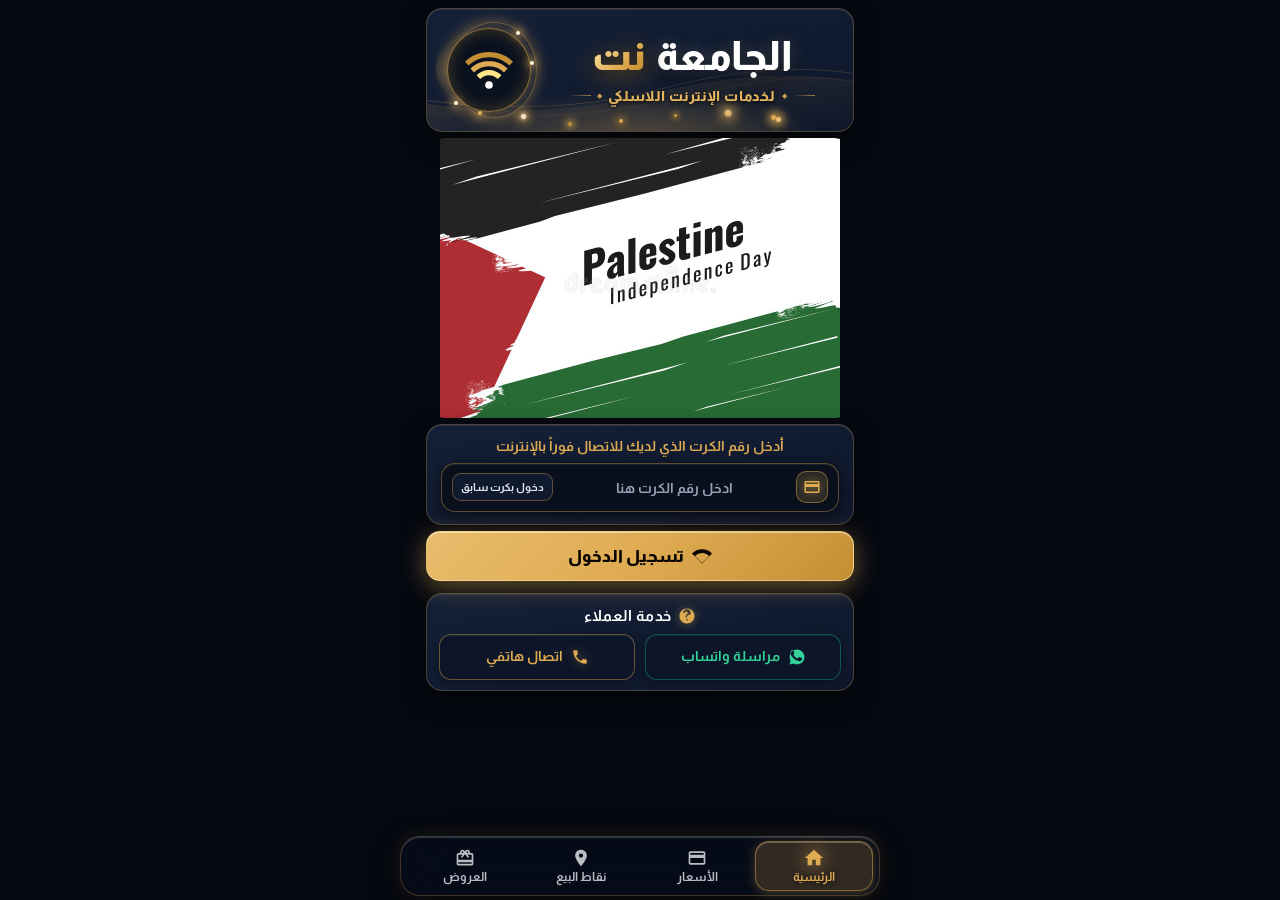
==== commit f976dba2: "تعديلات في التصميم الشبكه الجديده تعز" ====
--- a/index.html
+++ b/index.html
@@ -515,14 +515,6 @@
                             </svg>
                         </div>
 
-                        <!-- الشريط العلوي (حالة متصل على اليمين) -->
-                        <div class="aloula-top-bar">
-                            <div class="network-status-badge aloula-status-pill">
-                                <span class="status-pulse-dot"></span>
-                                <span class="status-badge-text">متصل</span>
-                            </div>
-                        </div>
-
                         <!-- القسم الأوسط الرئيسي (شعار الواي فاي الدائري المشع + اسم الشبكة الفخم) -->
                         <div class="aloula-main-row">
                             <!-- جهة اليمين في RTL: عنوان وهوية الشبكة (الأولى نت) -->
@@ -597,30 +589,6 @@
                                         <circle class="wifi-sig wifi-sig-dot" cx="12" cy="19.5" r="1.9"/>
                                     </svg>
                                 </div>
-                            </div>
-                        </div>
-
-                        <!-- الشريط السفلي المدمج للمميزات الثلاث (اتصال سريع | خدمة مميزة | ثقة متجددة) -->
-                        <div class="aloula-features-strip">
-                            <div class="aloula-feature-item">
-                                <svg viewBox="0 0 24 24" class="aloula-feat-icon">
-                                    <path d="M7 2v11h3v9l7-12h-4l4-8z"/>
-                                </svg>
-                                <span class="aloula-feat-text">اتصال سريع</span>
-                            </div>
-                            <div class="aloula-feat-divider"></div>
-                            <div class="aloula-feature-item">
-                                <svg viewBox="0 0 24 24" class="aloula-feat-icon">
-                                    <path d="M19 3H5L2 9l10 12L22 9l-3-6zM5.5 5h13l1.8 3.6-8.3 10-8.3-10L5.5 5z"/>
-                                </svg>
-                                <span class="aloula-feat-text">خدمة مميزة</span>
-                            </div>
-                            <div class="aloula-feat-divider"></div>
-                            <div class="aloula-feature-item">
-                                <svg viewBox="0 0 24 24" class="aloula-feat-icon">
-                                    <path d="M12 1L3 5v6c0 5.55 3.84 10.74 9 12 5.16-1.26 9-6.45 9-12V5l-9-4zm-2 16l-4-4 1.41-1.41L10 14.17l6.59-6.59L18 9l-8 8z"/>
-                                </svg>
-                                <span class="aloula-feat-text">ثقة متجددة</span>
                             </div>
                         </div>
                     </div>
@@ -1558,7 +1526,7 @@
                                             </filter>
                                         </defs>
                                         <!-- Gauge Track Inner Glow -->
-                                        <path class="gauge-track-outer" d="M 25 86 A 75 75 0 0 1 175 86" fill="none" stroke="rgba(255, 140, 0, 0.12)" stroke-width="14" stroke-linecap="round" />
+                                        <path class="gauge-track-outer" d="M 25 86 A 75 75 0 0 1 175 86" fill="none" stroke="rgba(223, 171, 82, 0.15)" stroke-width="14" stroke-linecap="round" />
                                         <!-- Outer Track Arc -->
                                         <path class="gauge-track-bg" d="M 25 86 A 75 75 0 0 1 175 86" fill="none" stroke="rgba(255, 255, 255, 0.08)" stroke-width="10" stroke-linecap="round" />
                                         <!-- Decorative Precise Ticks -->
--- a/css/theme-colors.css
+++ b/css/theme-colors.css
@@ -110,12 +110,13 @@
 
 .aloula-hero-card {
   position:      relative !important;
-  background:    radial-gradient(120% 100% at 50% 120%, rgba(255, 69, 0, 0.16) 0%, rgba(255, 140, 0, 0.08) 35%, #080e1a 75%, #050811 100%) !important;
-  border:        1.5px solid rgba(255, 140, 0, 0.45) !important;
-  border-radius: 22px !important;
-  padding:       16px 16px 10px 16px !important;
-  margin-bottom: 14px !important;
-  box-shadow:    0 10px 32px rgba(0, 0, 0, 0.7), 0 0 28px rgba(255, 115, 0, 0.16), inset 0 1px 0 rgba(255, 200, 100, 0.25) !important;
+  margin-top:    0 !important;
+  background:    radial-gradient(120% 100% at 50% 120%, rgba(223, 171, 82, 0.16) 0%, rgba(196, 142, 51, 0.08) 35%, #080e1a 75%, #050811 100%) !important;
+  border:        1.5px solid rgba(223, 171, 82, 0.45) !important;
+  border-radius: 20px !important;
+  padding:       13px 14px !important;
+  margin-bottom: 6px !important;
+  box-shadow:    0 10px 32px rgba(0, 0, 0, 0.7), 0 0 28px rgba(223, 171, 82, 0.16), inset 0 1px 0 rgba(255, 235, 180, 0.25) !important;
   width:         100% !important;
   box-sizing:    border-box !important;
   overflow:      hidden !important;
@@ -140,7 +141,7 @@
   left:           10% !important;
   right:          10% !important;
   height:         50px !important;
-  background:     radial-gradient(ellipse at bottom, rgba(255, 85, 0, 0.38) 0%, rgba(255, 170, 0, 0.15) 50%, transparent 80%) !important;
+  background:     radial-gradient(ellipse at bottom, rgba(223, 171, 82, 0.38) 0%, rgba(232, 189, 109, 0.15) 50%, transparent 80%) !important;
   filter:         blur(8px) !important;
   animation:      flamePulse 3s ease-in-out infinite alternate !important;
   will-change:    opacity, transform !important;
@@ -155,64 +156,64 @@
 
 .flame-ember.ember-1 {
   width: 5px; height: 5px;
-  background: #ffcc00;
-  box-shadow: 0 0 10px 3px rgba(255, 140, 0, 0.9), 0 0 4px #fff;
+  background: #FDF2DD;
+  box-shadow: 0 0 10px 3px rgba(223, 171, 82, 0.9), 0 0 4px #fff;
   bottom: 12px; left: 22%;
   animation: emberRise1 3.2s infinite ease-in-out;
 }
 
 .flame-ember.ember-2 {
   width: 4px; height: 4px;
-  background: #ff8800;
-  box-shadow: 0 0 8px 2px rgba(255, 69, 0, 0.85);
+  background: #DFAB52;
+  box-shadow: 0 0 8px 2px rgba(196, 142, 51, 0.85);
   bottom: 8px; left: 45%;
   animation: emberRise2 3.8s infinite ease-in-out 0.6s;
 }
 
 .flame-ember.ember-3 {
   width: 6px; height: 6px;
-  background: #ffa500;
-  box-shadow: 0 0 12px 4px rgba(255, 120, 0, 0.95), 0 0 3px #fff;
+  background: #E8BD6D;
+  box-shadow: 0 0 12px 4px rgba(223, 171, 82, 0.95), 0 0 3px #fff;
   bottom: 15px; left: 70%;
   animation: emberRise3 3.5s infinite ease-in-out 1.2s;
 }
 
 .flame-ember.ember-4 {
   width: 3.5px; height: 3.5px;
-  background: #ff4500;
-  box-shadow: 0 0 8px 2px rgba(255, 69, 0, 0.9);
+  background: #C48E33;
+  box-shadow: 0 0 8px 2px rgba(223, 171, 82, 0.9);
   bottom: 6px; left: 33%;
   animation: emberRise1 4s infinite ease-in-out 1.8s;
 }
 
 .flame-ember.ember-5 {
   width: 4.5px; height: 4.5px;
-  background: #ffdd44;
-  box-shadow: 0 0 10px 3px rgba(255, 170, 0, 0.9);
+  background: #F0C97F;
+  box-shadow: 0 0 10px 3px rgba(223, 171, 82, 0.9);
   bottom: 10px; left: 82%;
   animation: emberRise2 3.4s infinite ease-in-out 0.9s;
 }
 
 .flame-ember.ember-6 {
   width: 3px; height: 3px;
-  background: #ff6600;
-  box-shadow: 0 0 6px 2px rgba(255, 80, 0, 0.8);
+  background: #DFAB52;
+  box-shadow: 0 0 6px 2px rgba(196, 142, 51, 0.8);
   bottom: 14px; left: 58%;
   animation: emberRise3 4.2s infinite ease-in-out 2.1s;
 }
 
 .flame-ember.ember-7 {
   width: 4px; height: 4px;
-  background: #ffaa00;
-  box-shadow: 0 0 8px 2px rgba(255, 150, 0, 0.85);
+  background: #E5B562;
+  box-shadow: 0 0 8px 2px rgba(223, 171, 82, 0.85);
   bottom: 16px; left: 12%;
   animation: emberRise2 3.6s infinite ease-in-out 1.5s;
 }
 
 .flame-ember.ember-8 {
   width: 5px; height: 5px;
-  background: #ff7700;
-  box-shadow: 0 0 10px 3px rgba(255, 100, 0, 0.9);
+  background: #DFAB52;
+  box-shadow: 0 0 10px 3px rgba(223, 171, 82, 0.9);
   bottom: 11px; right: 18%;
   animation: emberRise1 3.7s infinite ease-in-out 0.3s;
 }
@@ -298,7 +299,7 @@
   direction:       rtl !important;
   position:        relative !important;
   z-index:         3 !important;
-  margin:          2px 0 10px 0 !important;
+  margin:          0 !important;
 }
 
 /* جهة اليمين: عنوان وهوية الشبكة */
@@ -407,7 +408,7 @@
   align-items:     center !important;
   justify-content: center !important;
   position:        relative !important;
-  margin-top:      -8px !important;
+  margin-top:      0 !important;
 }
 
 .aloula-halo-orb {
@@ -556,11 +557,21 @@
    4. الشريط الإخباري المتحرك (Ticker)
    ══════════════════════════════════════════════════════════════════ */
 
+.ads-carousel-wrapper {
+  margin-bottom: 6px !important;
+}
+
+.section,
+#newsTickerLoginSection {
+  margin-bottom: 6px !important;
+}
+
 .ticker-container {
   background:    linear-gradient(165deg, #131E35 0%, #0E1729 100%) !important;
-  border:        1px solid rgba(255, 140, 0, 0.28) !important;
+  border:        1px solid rgba(223, 171, 82, 0.28) !important;
   border-radius: 12px !important;
   box-shadow:    0 4px 18px rgba(0, 0, 0, 0.5), inset 0 1px 0 rgba(255, 255, 255, 0.08) !important;
+  padding:       6px 12px !important;
 }
 
 .marquee {
@@ -635,7 +646,7 @@
 .button.login-submit,
 button.login-submit,
 #mainLoginBtn {
-  background:    linear-gradient(135deg, #FF5500 0%, #FF8800 48%, #E5A82E 100%) !important;
+  background:    linear-gradient(135deg, #E8BD6D 0%, #DFAB52 50%, #C48E33 100%) !important;
   color:         #0A0602 !important;
   font-weight:   900 !important;
   font-size:     17px !important;
@@ -643,7 +654,7 @@
   border:        1px solid rgba(255, 235, 180, 0.5) !important;
   border-radius: 14px !important;
   min-height:    50px !important;
-  box-shadow:    0 6px 24px rgba(255, 85, 0, 0.42), 0 2px 6px rgba(0, 0, 0, 0.6), inset 0 1px 0 rgba(255, 255, 255, 0.45) !important;
+  box-shadow:    0 6px 24px rgba(223, 171, 82, 0.45), 0 2px 6px rgba(0, 0, 0, 0.6), inset 0 1px 0 rgba(255, 255, 255, 0.45) !important;
   letter-spacing: 0.4px !important;
   display:       flex !important;
   align-items:   center !important;
@@ -666,8 +677,8 @@
 .button.login-submit:hover,
 button.login-submit:hover,
 #mainLoginBtn:hover {
-  background:  linear-gradient(135deg, #FF6611 0%, #FF9911 48%, #F0B538 100%) !important;
-  box-shadow:  0 8px 30px rgba(255, 85, 0, 0.58), 0 2px 8px rgba(0, 0, 0, 0.7) !important;
+  background:  linear-gradient(135deg, #F0C97F 0%, #E5B562 50%, #D19A3F 100%) !important;
+  box-shadow:  0 8px 30px rgba(223, 171, 82, 0.6), 0 2px 8px rgba(0, 0, 0, 0.7) !important;
   transform:   translateY(-1px) !important;
   color:       #000000 !important;
 }
@@ -675,7 +686,7 @@
 .login-submit-btn:active,
 #mainLoginBtn:active {
   transform:   scale(0.98) !important;
-  box-shadow:  0 3px 12px rgba(255, 85, 0, 0.45) !important;
+  box-shadow:  0 3px 12px rgba(223, 171, 82, 0.45) !important;
 }
 
 .login-submit-btn:hover .login-btn-wifi-icon {
@@ -705,10 +716,10 @@
 
 .app-card {
   background:    linear-gradient(165deg, #142038 0%, #0F182B 100%) !important;
-  border:        1px solid rgba(255, 140, 0, 0.28) !important;
+  border:        1px solid rgba(223, 171, 82, 0.28) !important;
   border-radius: 16px !important;
   box-shadow:    0 8px 24px rgba(0, 0, 0, 0.55), inset 0 1px 0 rgba(255, 255, 255, 0.1) !important;
-  margin-bottom: 14px !important;
+  margin-bottom: 6px !important;
   box-sizing:    border-box !important;
   position:      relative !important;
   transition:    box-shadow 0.25s ease, transform 0.25s ease, border-color 0.25s ease !important;
@@ -716,15 +727,15 @@
 
 .app-card:hover {
   background:    linear-gradient(165deg, #182642 0%, #121C32 100%) !important;
-  border-color:  rgba(255, 140, 0, 0.45) !important;
-  box-shadow:    0 10px 28px rgba(0, 0, 0, 0.65), 0 0 16px rgba(255, 136, 0, 0.14) !important;
+  border-color:  rgba(223, 171, 82, 0.5) !important;
+  box-shadow:    0 10px 28px rgba(0, 0, 0, 0.65), 0 0 16px rgba(223, 171, 82, 0.18) !important;
 }
 
 .speed-selection-outer-header {
   display: flex !important;
   align-items: center !important;
   justify-content: space-between !important;
-  margin-bottom: 5px !important;
+  margin-bottom: 3px !important;
   padding: 0 4px !important;
   gap: 8px !important;
   width: 100% !important;
@@ -732,17 +743,18 @@
 }
 
 .speed-selection-card {
-  padding: 6px 10px !important;
-  margin-bottom: 10px !important;
+  padding: 4px 8px !important;
+  margin-bottom: 5px !important;
 }
 
 .login-input-card {
-  padding: 16px !important;
+  padding: 12px 14px !important;
+  margin-bottom: 6px !important;
 }
 
 .updates-toggle-card {
-  padding: 12px 14px !important;
-  margin-bottom: 8px !important;
+  padding: 10px 12px !important;
+  margin-bottom: 6px !important;
 }
 
 .updates-toggle-card .toggle-container-modern {
@@ -949,7 +961,7 @@
   display: flex !important;
   align-items: center !important;
   gap: 8px !important;
-  margin-bottom: 10px !important;
+  margin-bottom: 6px !important;
 }
 
 .input-card-header .input-label-text {
@@ -961,7 +973,7 @@
 
 .login-submit-wrapper {
   width: 100% !important;
-  margin-bottom: 14px !important;
+  margin-bottom: 6px !important;
 }
 
 .login-submit-wrapper .login-submit-btn,
@@ -992,40 +1004,40 @@
 
 .input-wrapper-glass {
   background:    #09101C !important;
-  border:        1.5px solid rgba(255, 140, 0, 0.4) !important;
+  border:        1.5px solid rgba(223, 171, 82, 0.38) !important;
   border-radius: 14px !important;
   box-shadow:    0 4px 18px rgba(0, 0, 0, 0.6), inset 0 1px 1px rgba(255, 255, 255, 0.08) !important;
   transition:    all 0.25s ease !important;
 }
 
-/* حالة التركيز على الحقل (Focus Glow اللهبي الدافئ) */
+/* حالة التركيز على الحقل (Focus Glow الذهبي الدافئ) */
 .input-wrapper-glass:focus-within {
   background:   #0D1628 !important;
-  border-color: #FF8800 !important;
-  box-shadow:   0 0 0 3px rgba(255, 136, 0, 0.28), 0 0 22px rgba(255, 100, 0, 0.25) !important;
+  border-color: #DFAB52 !important;
+  box-shadow:   0 0 0 3px rgba(223, 171, 82, 0.28), 0 0 22px rgba(223, 171, 82, 0.25) !important;
 }
 
 /* أيقونة داخل الحقل */
 .input-icon-badge {
-  background: rgba(255, 140, 0, 0.16) !important;
-  border:     1px solid rgba(255, 140, 0, 0.45) !important;
-  color:      #FFAA00 !important;
+  background: rgba(223, 171, 82, 0.16) !important;
+  border:     1px solid rgba(223, 171, 82, 0.45) !important;
+  color:      #DFAB52 !important;
 }
 .input-icon-badge svg { 
-  fill: #FFAA00 !important;
-  filter: drop-shadow(0 0 5px rgba(255, 140, 0, 0.6)) !important;
+  fill: #DFAB52 !important;
+  filter: drop-shadow(0 0 5px rgba(223, 171, 82, 0.6)) !important;
 }
 
 /* زر الكاميرا (مسح QR) */
 .input-icon-badge.camera-scan-btn {
   background: #0E1729 !important;
-  border:     1px solid rgba(255, 140, 0, 0.4) !important;
-}
-.input-icon-badge.camera-scan-btn svg { fill: #FFAA00 !important; }
+  border:     1px solid rgba(223, 171, 82, 0.4) !important;
+}
+.input-icon-badge.camera-scan-btn svg { fill: #DFAB52 !important; }
 .input-icon-badge.camera-scan-btn:hover {
-  background: rgba(255, 140, 0, 0.25) !important;
-  border-color: #FF8800 !important;
-  box-shadow: 0 0 12px rgba(255, 140, 0, 0.5) !important;
+  background: rgba(223, 171, 82, 0.25) !important;
+  border-color: #DFAB52 !important;
+  box-shadow: 0 0 12px rgba(223, 171, 82, 0.5) !important;
 }
 
 /* نص الكرت المُدخل */
@@ -1272,29 +1284,40 @@
 
 .customer-support-section {
   background:    linear-gradient(165deg, #142038 0%, #0F182B 100%) !important;
-  border:        1px solid rgba(255, 140, 0, 0.28) !important;
+  border:        1px solid rgba(223, 171, 82, 0.28) !important;
   border-radius: 16px !important;
   box-shadow:    0 8px 24px rgba(0, 0, 0, 0.55), inset 0 1px 0 rgba(255, 255, 255, 0.08) !important;
-  padding:       12px 14px !important;
-  margin-top:    12px !important;
-  margin-bottom: 6px !important;
-  gap:           8px !important;
+  padding:       10px 12px !important;
+  margin-top:    6px !important;
+  margin-bottom: 4px !important;
+  gap:           6px !important;
   backdrop-filter: none !important;
   -webkit-backdrop-filter: none !important;
 }
 
 .status-support-section {
-  margin-top:    14px !important;
-  margin-bottom: 6px !important;
+  margin-top:    6px !important;
+  margin-bottom: 4px !important;
 }
 
 .container {
+  padding-top: 8px !important;
   padding-bottom: calc(76px + env(safe-area-inset-bottom, 0px)) !important;
 }
 @media screen and (max-width: 375px) {
   .container {
+    padding-top: 6px !important;
     padding-bottom: calc(72px + env(safe-area-inset-bottom, 0px)) !important;
   }
+}
+
+.screen,
+.screen-content,
+.login,
+#login,
+#status {
+  padding-top: 0 !important;
+  margin-top: 0 !important;
 }
 
 .support-header-icon { 
@@ -2020,15 +2043,15 @@
   color:         var(--color-text-main) !important;
 }
 
-/* بطاقة الهيدر العلوية لصفحة الحالة: تم تسجيل دخولك بنجاح مع شعلات اللهب الملكية */
+/* بطاقة الهيدر العلوية لصفحة الحالة: تم تسجيل دخولك بنجاح مع شعلات الذهب الملكية */
 .status-header-card {
   position:            relative !important;
-  background:          radial-gradient(120% 100% at 50% 120%, rgba(255, 69, 0, 0.16) 0%, rgba(255, 140, 0, 0.08) 35%, #080e1a 75%, #050811 100%) !important;
-  border:              1.5px solid rgba(255, 140, 0, 0.45) !important;
-  border-radius:       22px !important;
-  box-shadow:          0 10px 32px rgba(0, 0, 0, 0.7), 0 0 28px rgba(255, 115, 0, 0.16), inset 0 1px 0 rgba(255, 200, 100, 0.25) !important;
-  padding:             18px 16px 16px 16px !important;
-  margin-bottom:       14px !important;
+  background:          radial-gradient(120% 100% at 50% 120%, rgba(223, 171, 82, 0.16) 0%, rgba(196, 142, 51, 0.08) 35%, #080e1a 75%, #050811 100%) !important;
+  border:              1.5px solid rgba(223, 171, 82, 0.45) !important;
+  border-radius:       20px !important;
+  box-shadow:          0 10px 32px rgba(0, 0, 0, 0.7), 0 0 28px rgba(223, 171, 82, 0.16), inset 0 1px 0 rgba(255, 235, 180, 0.25) !important;
+  padding:             14px 14px 12px 14px !important;
+  margin-bottom:       6px !important;
   text-align:          center !important;
   overflow:            hidden !important;
   backdrop-filter:     blur(16px) !important;
@@ -2075,7 +2098,7 @@
 /* روابط البث المباشر واستراحة الشبكة في صفحة الحالة */
 .entertainment-links .stream-card-link {
   background:    linear-gradient(165deg, #142038 0%, #0F182B 100%) !important;
-  border:        1px solid rgba(255, 140, 0, 0.28) !important;
+  border:        1px solid rgba(223, 171, 82, 0.28) !important;
   color:         #FFFFFF !important;
   border-radius: 14px !important;
   box-shadow:    0 6px 18px rgba(0, 0, 0, 0.45), inset 0 1px 0 rgba(255, 255, 255, 0.08) !important;
@@ -2099,11 +2122,11 @@
 /* بطاقة تغيير سرعة الكرت في صفحة الحالة */
 .statusdiv {
   background:          linear-gradient(165deg, #142038 0%, #0F182B 100%) !important;
-  border:              1px solid rgba(255, 140, 0, 0.28) !important;
+  border:              1px solid rgba(223, 171, 82, 0.28) !important;
   border-radius:       16px !important;
   box-shadow:          0 8px 24px rgba(0, 0, 0, 0.55), inset 0 1px 0 rgba(255, 255, 255, 0.1) !important;
-  padding:             16px !important;
-  margin:              12px 0 !important;
+  padding:             12px 14px !important;
+  margin:              6px 0 !important;
   backdrop-filter:     blur(16px) !important;
   -webkit-backdrop-filter: blur(16px) !important;
 }
@@ -2174,13 +2197,13 @@
 }
 
 .status-grid-metrics {
-  gap: 10px !important;
-  margin: 14px 0 !important;
+  gap: 6px !important;
+  margin: 6px 0 !important;
 }
 
 .metric-card-glass {
   background:          linear-gradient(165deg, #142038 0%, #0F182B 100%) !important;
-  border:              1px solid rgba(255, 140, 0, 0.25) !important;
+  border:              1px solid rgba(223, 171, 82, 0.25) !important;
   border-radius:       14px !important;
   box-shadow:          0 6px 18px rgba(0, 0, 0, 0.45), inset 0 1px 0 rgba(255, 255, 255, 0.08) !important;
   padding:             14px 10px !important;
@@ -2191,9 +2214,9 @@
 
 .metric-card-glass:hover {
   background:   linear-gradient(165deg, #182642 0%, #121C32 100%) !important;
-  border-color: rgba(255, 140, 0, 0.5) !important;
+  border-color: rgba(223, 171, 82, 0.5) !important;
   transform:    translateY(-2px) !important;
-  box-shadow:   0 8px 22px rgba(0, 0, 0, 0.55), 0 0 12px rgba(255, 136, 0, 0.18) !important;
+  box-shadow:   0 8px 22px rgba(0, 0, 0, 0.55), 0 0 12px rgba(223, 171, 82, 0.2) !important;
 }
 
 .metric-title {
@@ -2431,20 +2454,21 @@
 .status-gauge-pod {
   position: relative;
   background: linear-gradient(165deg, #142038 0%, #0F182B 100%);
-  border: 1.5px solid rgba(255, 140, 0, 0.35);
-  border-radius: 20px;
-  padding: 10px 14px 12px 14px;
-  box-shadow: 0 10px 32px rgba(0, 0, 0, 0.6), 0 0 20px rgba(255, 136, 0, 0.12), inset 0 1px 0 rgba(255, 255, 255, 0.12);
+  border: 1.5px solid rgba(223, 171, 82, 0.35);
+  border-radius: 18px;
+  padding: 8px 12px 10px 12px;
+  box-shadow: 0 10px 32px rgba(0, 0, 0, 0.6), 0 0 20px rgba(223, 171, 82, 0.12), inset 0 1px 0 rgba(255, 255, 255, 0.12);
   backdrop-filter: blur(16px);
   -webkit-backdrop-filter: blur(16px);
   overflow: hidden;
+  margin-bottom: 6px !important;
   transition: all 0.3s cubic-bezier(0.16, 1, 0.3, 1);
 }
 
 .status-gauge-pod:hover {
   background: linear-gradient(165deg, #182642 0%, #121C32 100%);
-  border-color: rgba(255, 140, 0, 0.55);
-  box-shadow: 0 12px 36px rgba(0, 0, 0, 0.7), 0 0 24px rgba(255, 136, 0, 0.22), inset 0 1px 0 rgba(255, 255, 255, 0.2);
+  border-color: rgba(223, 171, 82, 0.55);
+  box-shadow: 0 12px 36px rgba(0, 0, 0, 0.7), 0 0 24px rgba(223, 171, 82, 0.22), inset 0 1px 0 rgba(255, 255, 255, 0.2);
   transform: translateY(-2px);
 }
 
@@ -2565,16 +2589,16 @@
   flex: 1 1 0;
   min-width: 0;
   background: linear-gradient(165deg, #142038 0%, #0F182B 100%);
-  border: 1.5px solid rgba(255, 140, 0, 0.28);
-  border-radius: 16px;
-  padding: 14px 12px;
+  border: 1.5px solid rgba(223, 171, 82, 0.28);
+  border-radius: 14px;
+  padding: 10px 10px;
   box-shadow: 0 8px 22px rgba(0, 0, 0, 0.5), inset 0 1px 0 rgba(255, 255, 255, 0.1);
   backdrop-filter: blur(14px);
   -webkit-backdrop-filter: blur(14px);
   transition: all 0.28s cubic-bezier(0.16, 1, 0.3, 1);
   display: flex;
   flex-direction: column;
-  gap: 10px;
+  gap: 6px;
 }
 
 .traffic-pod.download-pod {
@@ -2723,16 +2747,17 @@
   align-items: center;
   justify-content: space-between;
   background: linear-gradient(165deg, #142038 0%, #0F182B 100%);
-  border: 1.5px solid rgba(255, 140, 0, 0.28);
+  border: 1.5px solid rgba(223, 171, 82, 0.28);
   border-radius: 16px;
-  padding: 14px 16px;
+  padding: 10px 14px;
+  margin: 6px 0 !important;
   box-shadow: 0 8px 24px rgba(0, 0, 0, 0.5), inset 0 1px 0 rgba(255, 255, 255, 0.1);
   transition: all 0.25s ease;
 }
 
 .status-session-hub:hover {
   background: linear-gradient(165deg, #182642 0%, #121C32 100%);
-  border-color: rgba(255, 140, 0, 0.45);
+  border-color: rgba(223, 171, 82, 0.45);
   box-shadow: 0 10px 28px rgba(0, 0, 0, 0.6), inset 0 1px 0 rgba(255, 255, 255, 0.15);
 }
 
@@ -2808,9 +2833,9 @@
 /* أزرار العمليات في صفحة الحالة (تسجيل الخروج وقطع الاتصال) — تدرج ذهبي عسلي ملكي */
 .status-actions-row {
   display: flex !important;
-  gap: 12px !important;
-  margin-top: 16px !important;
-  margin-bottom: 14px !important;
+  gap: 8px !important;
+  margin-top: 8px !important;
+  margin-bottom: 6px !important;
 }
 
 .status-actions-row button,
@@ -2875,8 +2900,8 @@
   background: linear-gradient(135deg, rgba(20, 32, 56, 0.98) 0%, rgba(15, 24, 43, 0.98) 100%) !important;
   border: 1px solid rgba(223, 171, 82, 0.45) !important;
   border-radius: 14px !important;
-  padding: 7px 10px !important;
-  margin: 10px 0 14px 0 !important;
+  padding: 6px 10px !important;
+  margin: 0 0 6px 0 !important;
   display: flex !important;
   align-items: center !important;
   justify-content: space-between !important;
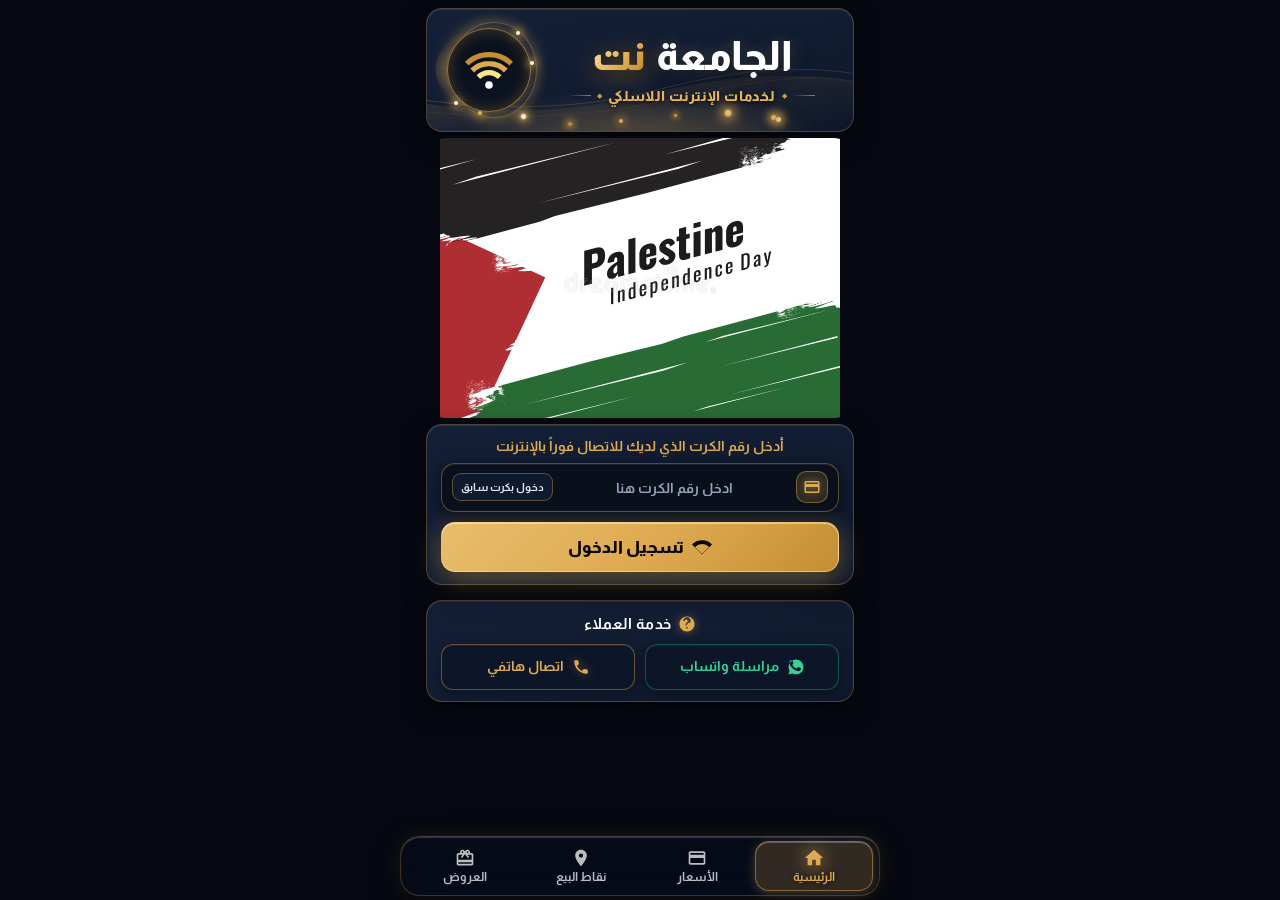
==== commit b267d0a5: "اكمال بعض التعديلات شبكه تعز" ====
--- a/index.html
+++ b/index.html
@@ -764,17 +764,17 @@
                                 <input type="hidden" name="password" class="login-input"
                                     placeholder="ادخل كلمة السر هنا" improve-input>
                             </div>
-                        </div>
-
-                        <!-- 3. زر تسجيل الدخول المنفصل والمستقل (Standalone Submit Button) -->
-                        <div class="login-submit-wrapper">
-                            <button class="button login-submit login-submit-btn" parent-id="status" enable-hot-cookie
-                                type="button" id="mainLoginBtn">
-                                <svg viewBox="0 0 24 24" class="login-btn-wifi-icon" aria-hidden="true">
-                                    <path d="M12 4C7.31 4 3.07 5.9 0 8.98L12 21 24 8.98A16.88 16.88 0 0012 4zm0 4.5c3.31 0 6.31 1.34 8.49 3.51L12 20.49 3.51 12.01A11.93 11.93 0 0112 8.5z" />
-                                </svg>
-                                <span class="button-text">تسجيل الدخول</span>
-                            </button>
+
+                            <!-- 3. زر تسجيل الدخول داخل حاوية رقم الكرت -->
+                            <div class="login-submit-wrapper">
+                                <button class="button login-submit login-submit-btn" parent-id="status" enable-hot-cookie
+                                    type="button" id="mainLoginBtn">
+                                    <svg viewBox="0 0 24 24" class="login-btn-wifi-icon" aria-hidden="true">
+                                        <path d="M12 4C7.31 4 3.07 5.9 0 8.98L12 21 24 8.98A16.88 16.88 0 0012 4zm0 4.5c3.31 0 6.31 1.34 8.49 3.51L12 20.49 3.51 12.01A11.93 11.93 0 0112 8.5z" />
+                                    </svg>
+                                    <span class="button-text">تسجيل الدخول</span>
+                                </button>
+                            </div>
                         </div>
 
                         <!-- 4. بطاقة إيقاف التحديثات والمتجر المستقلة (Updates Blocker Card) -->
--- a/css/theme-colors.css
+++ b/css/theme-colors.css
@@ -750,6 +750,12 @@
 .login-input-card {
   padding: 12px 14px !important;
   margin-bottom: 6px !important;
+}
+
+.login-input-card .login-submit-wrapper {
+  margin-top: 10px !important;
+  margin-bottom: 0 !important;
+  width: 100% !important;
 }
 
 .updates-toggle-card {
@@ -1287,17 +1293,17 @@
   border:        1px solid rgba(223, 171, 82, 0.28) !important;
   border-radius: 16px !important;
   box-shadow:    0 8px 24px rgba(0, 0, 0, 0.55), inset 0 1px 0 rgba(255, 255, 255, 0.08) !important;
-  padding:       10px 12px !important;
-  margin-top:    6px !important;
-  margin-bottom: 4px !important;
-  gap:           6px !important;
+  padding:       11px 14px !important;
+  margin-top:    9px !important;
+  margin-bottom: 6px !important;
+  gap:           8px !important;
   backdrop-filter: none !important;
   -webkit-backdrop-filter: none !important;
 }
 
 .status-support-section {
-  margin-top:    6px !important;
-  margin-bottom: 4px !important;
+  margin-top:    9px !important;
+  margin-bottom: 6px !important;
 }
 
 .container {
@@ -2050,8 +2056,8 @@
   border:              1.5px solid rgba(223, 171, 82, 0.45) !important;
   border-radius:       20px !important;
   box-shadow:          0 10px 32px rgba(0, 0, 0, 0.7), 0 0 28px rgba(223, 171, 82, 0.16), inset 0 1px 0 rgba(255, 235, 180, 0.25) !important;
-  padding:             14px 14px 12px 14px !important;
-  margin-bottom:       6px !important;
+  padding:             12px 14px 10px 14px !important;
+  margin-bottom:       7px !important;
   text-align:          center !important;
   overflow:            hidden !important;
   backdrop-filter:     blur(16px) !important;
@@ -2119,14 +2125,27 @@
   box-shadow:   0 6px 20px rgba(223, 171, 82, 0.3) !important;
 }
 
+/* شريط الأخبار في صفحة الحالة */
+#newsTickerStatusSection,
+#status #newsTickerStatusSection {
+  margin-top:    7px !important;
+  margin-bottom: 7px !important;
+}
+
+/* بطاقة إيقاف التحديثات في صفحة الحالة */
+#statusUpdatesCard,
+.status-updates-card {
+  margin: 7px 0 !important;
+}
+
 /* بطاقة تغيير سرعة الكرت في صفحة الحالة */
 .statusdiv {
   background:          linear-gradient(165deg, #142038 0%, #0F182B 100%) !important;
   border:              1px solid rgba(223, 171, 82, 0.28) !important;
   border-radius:       16px !important;
   box-shadow:          0 8px 24px rgba(0, 0, 0, 0.55), inset 0 1px 0 rgba(255, 255, 255, 0.1) !important;
-  padding:             12px 14px !important;
-  margin:              6px 0 !important;
+  padding:             11px 14px !important;
+  margin:              7px 0 !important;
   backdrop-filter:     blur(16px) !important;
   -webkit-backdrop-filter: blur(16px) !important;
 }
@@ -2197,8 +2216,8 @@
 }
 
 .status-grid-metrics {
-  gap: 6px !important;
-  margin: 6px 0 !important;
+  gap: 8px !important;
+  margin: 7px 0 !important;
 }
 
 .metric-card-glass {
@@ -2258,9 +2277,9 @@
   flex-direction: row !important;
   align-items: stretch !important;
   justify-content: center !important;
-  gap: 10px !important;
+  gap: 8px !important;
   width: 100% !important;
-  margin: 14px 0 !important;
+  margin: 7px 0 !important;
   box-sizing: border-box !important;
 }
 
@@ -2279,14 +2298,14 @@
   display: flex !important;
   align-items: center !important;
   justify-content: center !important;
-  gap: 8px !important;
-  padding: 11px 14px !important;
-  min-height: 46px !important;
+  gap: 7px !important;
+  padding: 10px 12px !important;
+  min-height: 44px !important;
   border-radius: 12px !important;
   color: #FFFFFF !important;
   text-decoration: none !important;
   font-weight: 800 !important;
-  font-size: 0.92rem !important;
+  font-size: 0.9rem !important;
   white-space: nowrap !important;
   transition: all 0.24s cubic-bezier(0.16, 1, 0.3, 1) !important;
   box-sizing: border-box !important;
@@ -2390,10 +2409,11 @@
    ══════════════════════════════════════════════════════════════════ */
 .status-telemetry-dashboard {
   width: 100%;
-  margin-top: 14px;
+  margin-top: 9px !important;
+  margin-bottom: 6px !important;
   display: flex;
   flex-direction: column;
-  gap: 12px;
+  gap: 8px !important;
   box-sizing: border-box;
 }
 
@@ -2402,6 +2422,7 @@
   align-items: center;
   justify-content: space-between;
   padding: 0 4px;
+  margin-bottom: 0 !important;
 }
 
 .telemetry-header-title {
@@ -2455,13 +2476,14 @@
   position: relative;
   background: linear-gradient(165deg, #142038 0%, #0F182B 100%);
   border: 1.5px solid rgba(223, 171, 82, 0.35);
-  border-radius: 18px;
+  border-radius: 16px;
   padding: 8px 12px 10px 12px;
   box-shadow: 0 10px 32px rgba(0, 0, 0, 0.6), 0 0 20px rgba(223, 171, 82, 0.12), inset 0 1px 0 rgba(255, 255, 255, 0.12);
   backdrop-filter: blur(16px);
   -webkit-backdrop-filter: blur(16px);
   overflow: hidden;
-  margin-bottom: 6px !important;
+  margin: 0 !important;
+  margin-bottom: 0 !important;
   transition: all 0.3s cubic-bezier(0.16, 1, 0.3, 1);
 }
 
@@ -2510,7 +2532,7 @@
 
 .gauge-center-content {
   position: absolute;
-  bottom: 6px;
+  bottom: 4px;
   left: 50%;
   transform: translateX(-50%);
   display: flex;
@@ -2526,21 +2548,21 @@
   display: flex;
   align-items: center;
   gap: 6px;
-  font-size: 0.8rem;
+  font-size: 0.78rem;
   font-weight: 800;
   color: #94A3B8;
-  margin-bottom: 2px;
+  margin-bottom: 1px;
 }
 
 .gauge-sub-icon {
-  width: 15px;
-  height: 15px;
+  width: 14px;
+  height: 14px;
   fill: #DFAB52;
   filter: drop-shadow(0 0 4px rgba(223, 171, 82, 0.5));
 }
 
 .gauge-main-display {
-  font-size: 1.75rem;
+  font-size: 1.65rem;
   font-weight: 900;
   color: #FFFFFF;
   background: linear-gradient(180deg, #FFFFFF 30%, #FDE68A 100%);
@@ -2548,7 +2570,7 @@
   -webkit-text-fill-color: transparent;
   text-shadow: 0 2px 14px rgba(223, 171, 82, 0.45);
   line-height: 1.15;
-  margin: 4px 0 2px 0;
+  margin: 2px 0 1px 0;
   white-space: nowrap;
   letter-spacing: -0.5px;
 }
@@ -2559,13 +2581,13 @@
   gap: 6px;
   background: rgba(13, 22, 38, 0.85);
   border: 1px solid rgba(223, 171, 82, 0.35);
-  padding: 4px 12px;
+  padding: 3px 10px;
   border-radius: 9999px;
-  font-size: 0.74rem;
+  font-size: 0.72rem;
   font-weight: 800;
   color: #F8FAFC;
   box-shadow: 0 4px 12px rgba(0, 0, 0, 0.4), inset 0 1px 0 rgba(255, 255, 255, 0.1);
-  margin-top: 4px;
+  margin-top: 2px;
 }
 
 .gauge-status-dot {
@@ -2580,8 +2602,9 @@
 /* شبكة حركة البيانات: التنزيل والرفع جنباً إلى جنب (HUD Telemetry Flow Pods) */
 .traffic-flow-grid {
   display: flex;
-  gap: 12px;
+  gap: 8px !important;
   width: 100%;
+  margin: 0 !important;
   box-sizing: border-box;
 }
 
@@ -2590,15 +2613,15 @@
   min-width: 0;
   background: linear-gradient(165deg, #142038 0%, #0F182B 100%);
   border: 1.5px solid rgba(223, 171, 82, 0.28);
-  border-radius: 14px;
-  padding: 10px 10px;
+  border-radius: 13px;
+  padding: 8px 10px;
   box-shadow: 0 8px 22px rgba(0, 0, 0, 0.5), inset 0 1px 0 rgba(255, 255, 255, 0.1);
   backdrop-filter: blur(14px);
   -webkit-backdrop-filter: blur(14px);
   transition: all 0.28s cubic-bezier(0.16, 1, 0.3, 1);
   display: flex;
   flex-direction: column;
-  gap: 6px;
+  gap: 5px;
 }
 
 .traffic-pod.download-pod {
@@ -2626,13 +2649,13 @@
 .traffic-pod-header {
   display: flex;
   align-items: center;
-  gap: 9px;
+  gap: 7px;
 }
 
 .traffic-icon-bubble {
-  width: 32px;
-  height: 32px;
-  border-radius: 10px;
+  width: 28px;
+  height: 28px;
+  border-radius: 8px;
   display: flex;
   align-items: center;
   justify-content: center;
@@ -2647,8 +2670,8 @@
 }
 
 .traffic-icon-bubble.cyan svg {
-  width: 18px;
-  height: 18px;
+  width: 16px;
+  height: 16px;
   fill: #38BDF8;
   filter: drop-shadow(0 0 4px rgba(56, 189, 248, 0.6));
 }
@@ -2660,8 +2683,8 @@
 }
 
 .traffic-icon-bubble.emerald svg {
-  width: 18px;
-  height: 18px;
+  width: 16px;
+  height: 16px;
   fill: #34D399;
   filter: drop-shadow(0 0 4px rgba(16, 185, 129, 0.6));
 }
@@ -2672,14 +2695,14 @@
 }
 
 .traffic-type-title {
-  font-size: 0.88rem;
+  font-size: 0.84rem;
   font-weight: 800;
   color: #FFFFFF;
   line-height: 1.2;
 }
 
 .traffic-type-en {
-  font-size: 0.68rem;
+  font-size: 0.64rem;
   font-weight: 700;
   color: #94A3B8;
   letter-spacing: 0.3px;
@@ -2693,7 +2716,7 @@
 }
 
 .traffic-metric-val {
-  font-size: 1.25rem;
+  font-size: 1.15rem;
   font-weight: 900;
   white-space: nowrap;
   overflow: hidden;
@@ -2714,7 +2737,7 @@
 /* شريط التدفق والنشاط الشبكي المصغر بتأثير أمواج مضيئة */
 .traffic-wave-track {
   width: 100%;
-  height: 5px;
+  height: 4px;
   background: rgba(0, 0, 0, 0.45);
   border: 1px solid rgba(255, 255, 255, 0.08);
   border-radius: 9999px;
@@ -2748,9 +2771,9 @@
   justify-content: space-between;
   background: linear-gradient(165deg, #142038 0%, #0F182B 100%);
   border: 1.5px solid rgba(223, 171, 82, 0.28);
-  border-radius: 16px;
-  padding: 10px 14px;
-  margin: 6px 0 !important;
+  border-radius: 14px;
+  padding: 8px 12px;
+  margin: 0 !important;
   box-shadow: 0 8px 24px rgba(0, 0, 0, 0.5), inset 0 1px 0 rgba(255, 255, 255, 0.1);
   transition: all 0.25s ease;
 }
@@ -2765,18 +2788,18 @@
   flex: 1;
   display: flex;
   flex-direction: column;
-  gap: 5px;
+  gap: 3px;
 }
 
 .session-hub-icon-row {
   display: flex;
   align-items: center;
-  gap: 7px;
+  gap: 6px;
 }
 
 .session-hub-svg {
-  width: 16px;
-  height: 16px;
+  width: 15px;
+  height: 15px;
 }
 
 .session-hub-svg.gold {
@@ -2790,13 +2813,13 @@
 }
 
 .session-hub-label {
-  font-size: 0.82rem;
+  font-size: 0.78rem;
   font-weight: 800;
   color: #94A3B8;
 }
 
 .session-hub-val {
-  font-size: 1.2rem;
+  font-size: 1.15rem;
   font-weight: 900;
   color: #FFFFFF;
   letter-spacing: -0.3px;
@@ -2812,21 +2835,21 @@
   flex-direction: column;
   align-items: center;
   justify-content: center;
-  padding: 0 14px;
+  padding: 0 10px;
 }
 
 .session-divider-line {
   width: 1px;
-  height: 14px;
+  height: 12px;
   background: linear-gradient(180deg, transparent, rgba(223, 171, 82, 0.4), transparent);
 }
 
 .session-divider-dot {
-  width: 6px;
-  height: 6px;
+  width: 5px;
+  height: 5px;
   background: #DFAB52;
   border-radius: 50%;
-  margin: 4px 0;
+  margin: 3px 0;
   box-shadow: 0 0 8px #DFAB52;
 }
 
@@ -2834,7 +2857,7 @@
 .status-actions-row {
   display: flex !important;
   gap: 8px !important;
-  margin-top: 8px !important;
+  margin-top: 9px !important;
   margin-bottom: 6px !important;
 }
 
@@ -2844,10 +2867,10 @@
   background:    linear-gradient(135deg, #E8BD6D 0%, #DFAB52 50%, #C48E33 100%) !important;
   color:         #0A0E17 !important;
   font-weight:   900 !important;
-  font-size:     15px !important;
+  font-size:     14.5px !important;
   border:        1px solid rgba(255, 255, 255, 0.35) !important;
   border-radius: 14px !important;
-  min-height:    48px !important;
+  min-height:    46px !important;
   box-shadow:    0 4px 18px rgba(223, 171, 82, 0.45), inset 0 1px 0 rgba(255, 255, 255, 0.38) !important;
   text-shadow:   none !important;
   cursor:        pointer !important;
@@ -2901,7 +2924,7 @@
   border: 1px solid rgba(223, 171, 82, 0.45) !important;
   border-radius: 14px !important;
   padding: 6px 10px !important;
-  margin: 0 0 6px 0 !important;
+  margin: 0 0 7px 0 !important;
   display: flex !important;
   align-items: center !important;
   justify-content: space-between !important;
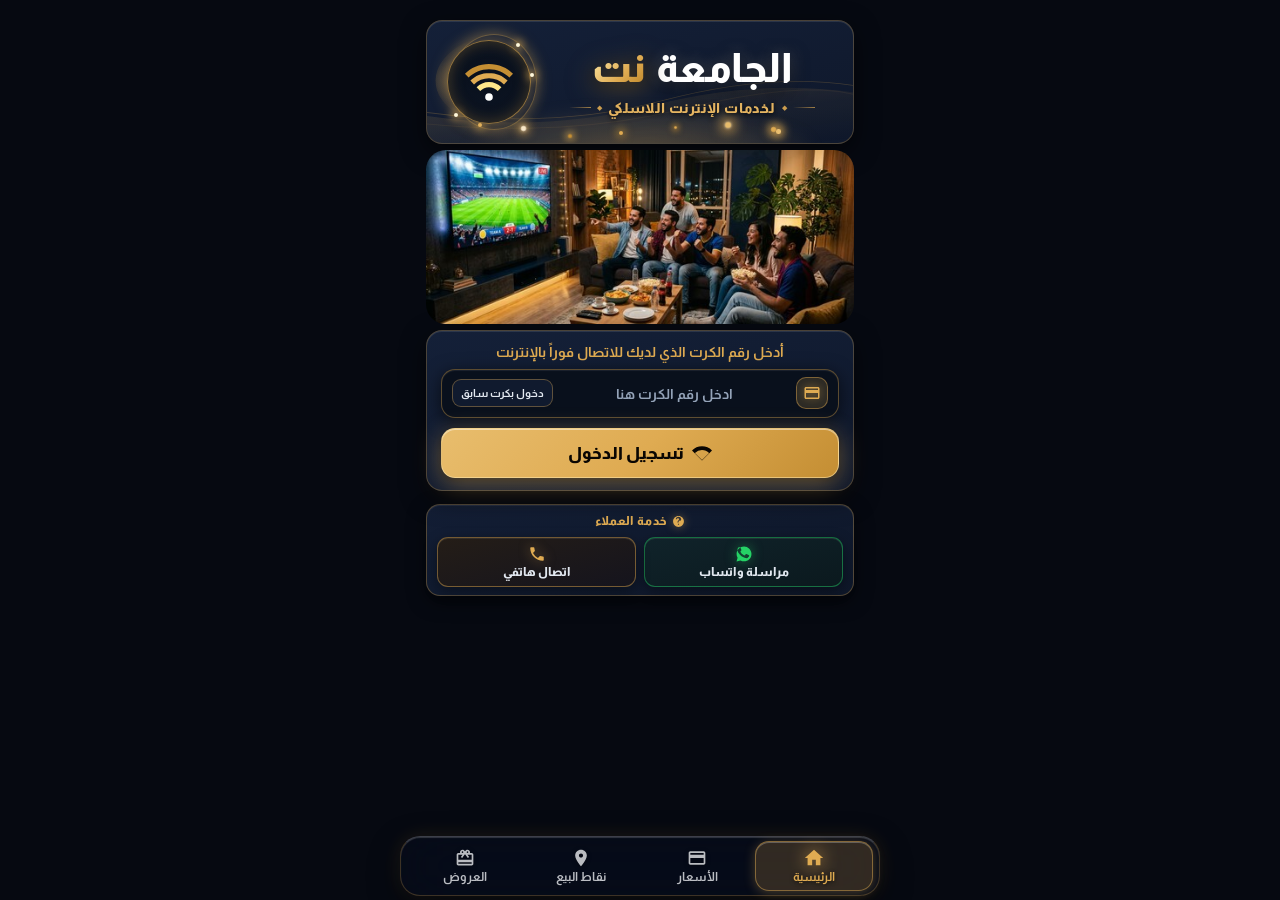
==== commit 18bf1a37: "اكمال بعض التعديلات شبكه تعز" ====
--- a/index.html
+++ b/index.html
@@ -803,19 +803,19 @@
                     </form>
 
                     <!-- Customer Support Section -->
-                    <div class="customer-support-section">
-                        <div class="support-header">
-                            <svg viewBox="0 0 24 24" class="support-header-icon">
+                    <div class="customer-support-section" id="customerSupportSection">
+                        <div class="support-header" id="customerSupportHeader">
+                            <svg viewBox="0 0 24 24" class="support-header-icon" id="customerSupportHeaderIcon">
                                 <path
                                     d="M12 2C6.48 2 2 6.48 2 12s4.48 10 10 10 10-4.48 10-10S17.52 2 12 2zm1 16h-2v-2h2v2zm1.07-7.75l-.9.92C12.45 11.9 12 12.5 12 14h-2v-.5c0-1.1.45-2.1 1.17-2.83l1.24-1.26c.37-.36.59-.86.59-1.41 0-1.1-.9-2-2-2s-2 .9-2 2H7c0-2.76 2.24-5 5-5s5 2.24 5 5c0 1.04-.42 1.99-1.07 2.75z" />
                             </svg>
-                            <span class="support-title">خدمة العملاء</span>
+                            <span class="support-title" id="customerSupportTitle">خدمة العملاء</span>
                         </div>
-                        <div class="support-actions-grid">
+                        <div class="support-actions-grid" id="customerSupportGrid">
                             <!-- WhatsApp Button with Country Code +967 and formatted pre-filled greeting message -->
                             <a href="whatsapp://send?phone=967784000499&text=%D9%85%D8%B1%D8%AD%D8%A8%D8%A7%20%D8%AE%D8%AF%D9%85%D8%A9%20%D8%B9%D9%85%D9%84%D8%A7%D8%A1%20%D8%B4%D8%A8%D9%83%D8%A9%20%D8%B7%D9%88%D9%81%D8%A7%D9%86%20%D9%86%D8%AA%20%D8%A7%D9%84%D9%84%D8%A7%D8%B3%D9%84%D9%83%D9%8A%D8%A9"
-                                class="support-btn support-btn-whatsapp" aria-label="مراسلة واتساب">
-                                <svg viewBox="0 0 24 24" class="support-btn-icon">
+                                class="support-btn support-btn-whatsapp" id="supportWhatsappBtn" aria-label="مراسلة واتساب">
+                                <svg viewBox="0 0 24 24" class="support-btn-icon" id="supportWhatsappIcon">
                                     <path
                                         d="M12.04 2c-5.46 0-9.91 4.45-9.91 9.91 0 1.75.46 3.45 1.32 4.95L2.05 22l5.25-1.38c1.45.79 3.08 1.21 4.74 1.21 5.46 0 9.91-4.45 9.91-9.91 0-2.65-1.03-5.14-2.9-7.01A9.816 9.816 0 0012.04 2zm5.8 14.16c-.24.68-1.2 1.28-1.92 1.34-.69.06-1.58.08-4.57-1.16-3.82-1.58-6.28-5.47-6.47-5.73-.19-.25-1.57-2.09-1.57-3.99s.99-2.84 1.34-3.23c.35-.38.77-.48 1.03-.48.26 0 .52.01.75.02.24.01.56-.09.87.66.32.77 1.09 2.66 1.18 2.86.1.19.16.42.03.68-.13.25-.19.41-.38.64-.19.23-.4.51-.57.69-.19.19-.39.4-.17.78.22.38.98 1.62 2.11 2.62 1.45 1.29 2.67 1.69 3.05 1.88.38.19.61.16.83-.1.23-.26.96-1.12 1.22-1.5.26-.38.51-.32.86-.19.35.13 2.22 1.05 2.6 1.24.38.19.64.29.74.45.09.16.09.92-.15 1.6z" />
                                 </svg>
@@ -823,8 +823,8 @@
                             </a>
 
                             <!-- Direct Phone Call Button (Without country code for native phone dialer) -->
-                            <a href="tel:784000499" class="support-btn support-btn-call" aria-label="اتصال مباشر">
-                                <svg viewBox="0 0 24 24" class="support-btn-icon">
+                            <a href="tel:784000499" class="support-btn support-btn-call" id="supportCallBtn" aria-label="اتصال مباشر">
+                                <svg viewBox="0 0 24 24" class="support-btn-icon" id="supportCallIcon">
                                     <path
                                         d="M20.01 15.38c-1.23 0-2.42-.2-3.53-.56a.977.977 0 00-1.01.24l-2.2 2.2a15.11 15.11 0 01-6.59-6.59l2.2-2.21a.96.96 0 00.25-1A11.36 11.36 0 018.5 3.99c0-.55-.45-1-1-1H4c-.55 0-1 .45-1 1 0 9.39 7.61 17 17 17 .55 0 1-.45 1-1v-3.61c0-.55-.45-1-1-1z" />
                                 </svg>
--- a/css/theme-colors.css
+++ b/css/theme-colors.css
@@ -1285,86 +1285,135 @@
 
 
 /* ══════════════════════════════════════════════════════════════════
-   13. قسم خدمة العملاء
+   13. قسم خدمة العملاء (أزرار أيقونات أنيقة مطابقة لتصميم الباقات والبرامج)
    ══════════════════════════════════════════════════════════════════ */
 
 .customer-support-section {
-  background:    linear-gradient(165deg, #142038 0%, #0F182B 100%) !important;
-  border:        1px solid rgba(223, 171, 82, 0.28) !important;
-  border-radius: 16px !important;
-  box-shadow:    0 8px 24px rgba(0, 0, 0, 0.55), inset 0 1px 0 rgba(255, 255, 255, 0.08) !important;
-  padding:       11px 14px !important;
-  margin-top:    9px !important;
-  margin-bottom: 6px !important;
-  gap:           8px !important;
+  background:    linear-gradient(165deg, #131E35 0%, #0E1729 100%) !important;
+  border:        1px solid rgba(223, 171, 82, 0.32) !important;
+  border-radius: 14px !important;
+  box-shadow:    0 6px 18px rgba(0, 0, 0, 0.5), inset 0 1px 0 rgba(255, 255, 255, 0.08) !important;
+  padding:       7px 10px 8px 10px !important;
+  margin-top:    7px !important;
+  margin-bottom: 4px !important;
+  display:       flex !important;
+  flex-direction: column !important;
+  gap:           6px !important;
   backdrop-filter: none !important;
   -webkit-backdrop-filter: none !important;
 }
 
 .status-support-section {
-  margin-top:    9px !important;
-  margin-bottom: 6px !important;
-}
-
-.container {
-  padding-top: 8px !important;
-  padding-bottom: calc(76px + env(safe-area-inset-bottom, 0px)) !important;
-}
-@media screen and (max-width: 375px) {
-  .container {
-    padding-top: 6px !important;
-    padding-bottom: calc(72px + env(safe-area-inset-bottom, 0px)) !important;
-  }
-}
-
-.screen,
-.screen-content,
-.login,
-#login,
-#status {
-  padding-top: 0 !important;
-  margin-top: 0 !important;
+  margin-top:    7px !important;
+  margin-bottom: 4px !important;
+}
+
+.support-header {
+  display:         flex !important;
+  align-items:     center !important;
+  justify-content: center !important;
+  gap:             5px !important;
 }
 
 .support-header-icon { 
-  fill: #DFAB52 !important; 
-  filter: drop-shadow(0 0 5px rgba(223, 171, 82, 0.5)) !important; 
-}
-.support-title { color: #FFFFFF !important; text-shadow: none !important; }
+  width:  13px !important;
+  height: 13px !important;
+  fill:   #DFAB52 !important; 
+  filter: drop-shadow(0 0 4px rgba(223, 171, 82, 0.5)) !important; 
+}
+
+.support-title { 
+  color:       #DFAB52 !important; 
+  font-size:   0.75rem !important;
+  font-weight: 800 !important;
+  text-shadow: none !important; 
+}
+
+.support-actions-grid {
+  display:               grid !important;
+  grid-template-columns: repeat(2, 1fr) !important;
+  gap:                   8px !important;
+  width:                 100% !important;
+}
+
+/* بطاقات أزرار الأيقونات لخدمة العملاء */
+.support-btn {
+  display:         flex !important;
+  flex-direction:  column !important;
+  align-items:     center !important;
+  justify-content: center !important;
+  gap:             3px !important;
+  padding:         6px 4px 5px 4px !important;
+  min-height:      50px !important;
+  border-radius:   11px !important;
+  text-decoration: none !important;
+  cursor:          pointer !important;
+  transition:      all 0.2s cubic-bezier(0.4, 0, 0.2, 1) !important;
+  touch-action:    manipulation !important;
+  position:        relative !important;
+  overflow:        hidden !important;
+}
+
+.support-btn .support-btn-icon {
+  width:         18px !important;
+  height:        18px !important;
+  flex-shrink:   0 !important;
+  margin-bottom: 0px !important;
+  transition:    transform 0.2s ease !important;
+}
+
+.support-btn span {
+  font-size:   0.72rem !important;
+  font-weight: 800 !important;
+  text-align:  center !important;
+  line-height: 1.15 !important;
+  white-space: nowrap !important;
+}
+
+.support-btn:active {
+  transform: scale(0.96) !important;
+}
+
+.support-btn:hover .support-btn-icon {
+  transform: scale(1.1) !important;
+}
 
 /* زر واتساب */
 .support-btn-whatsapp {
-  background: #0D1628 !important;
-  border:     1px solid rgba(16, 185, 129, 0.4) !important;
-  color:      var(--color-green-light) !important;
-  box-shadow: 0 3px 12px rgba(0, 0, 0, 0.35), inset 0 1px 0 rgba(255, 255, 255, 0.06) !important;
-}
-.support-btn-whatsapp .support-btn-icon { fill: var(--color-green-light) !important; filter: none !important; }
+  background:  linear-gradient(165deg, #10232A 0%, #0B191E 100%) !important;
+  border:      1px solid rgba(37, 211, 102, 0.45) !important;
+  color:       #E2E8F0 !important;
+  box-shadow:  0 4px 14px rgba(0, 0, 0, 0.4), inset 0 1px 0 rgba(255, 255, 255, 0.08) !important;
+}
+.support-btn-whatsapp .support-btn-icon { 
+  fill:   #25D366 !important; 
+  filter: drop-shadow(0 0 6px rgba(37, 211, 102, 0.5)) !important; 
+}
 .support-btn-whatsapp:hover {
-  background:   rgba(16, 185, 129, 0.18) !important;
-  border-color: var(--color-green) !important;
-  color:        #6EE7B7 !important;
-  transform:    translateY(-1px) !important;
-  box-shadow:   0 4px 16px rgba(16, 185, 129, 0.3) !important;
+  background:   linear-gradient(165deg, #142F38 0%, #0E222A 100%) !important;
+  border-color: #25D366 !important;
+  color:        #FFFFFF !important;
+  transform:    translateY(-2px) !important;
+  box-shadow:   0 6px 18px rgba(37, 211, 102, 0.35) !important;
 }
 
 /* زر الاتصال الهاتفي — إطار ذهبي دافئ راقٍ */
 .support-btn-call {
-  background: #0D1628 !important;
-  border:     1px solid var(--color-gold-border) !important;
-  color:      #DFAB52 !important;
-  box-shadow: 0 3px 12px rgba(0, 0, 0, 0.35), inset 0 1px 0 rgba(255, 255, 255, 0.06) !important;
+  background:  linear-gradient(165deg, #241D17 0%, #15141D 100%) !important;
+  border:      1px solid rgba(223, 171, 82, 0.45) !important;
+  color:       #E2E8F0 !important;
+  box-shadow:  0 4px 14px rgba(0, 0, 0, 0.4), inset 0 1px 0 rgba(255, 255, 255, 0.08) !important;
 }
 .support-btn-call .support-btn-icon { 
-  fill: #DFAB52 !important; 
-  filter: drop-shadow(0 0 5px rgba(223, 171, 82, 0.5)) !important; 
+  fill:   #DFAB52 !important; 
+  filter: drop-shadow(0 0 6px rgba(223, 171, 82, 0.55)) !important; 
 }
 .support-btn-call:hover {
-  background:   var(--color-gold-pale) !important;
+  background:   linear-gradient(165deg, #30261D 0%, #1E1A27 100%) !important;
   border-color: #DFAB52 !important;
   color:        #FFFFFF !important;
-  transform:    translateY(-1px) !important;
-  box-shadow:   0 4px 16px rgba(223, 171, 82, 0.4) !important;
+  transform:    translateY(-2px) !important;
+  box-shadow:   0 6px 18px rgba(223, 171, 82, 0.4) !important;
 }
 
 
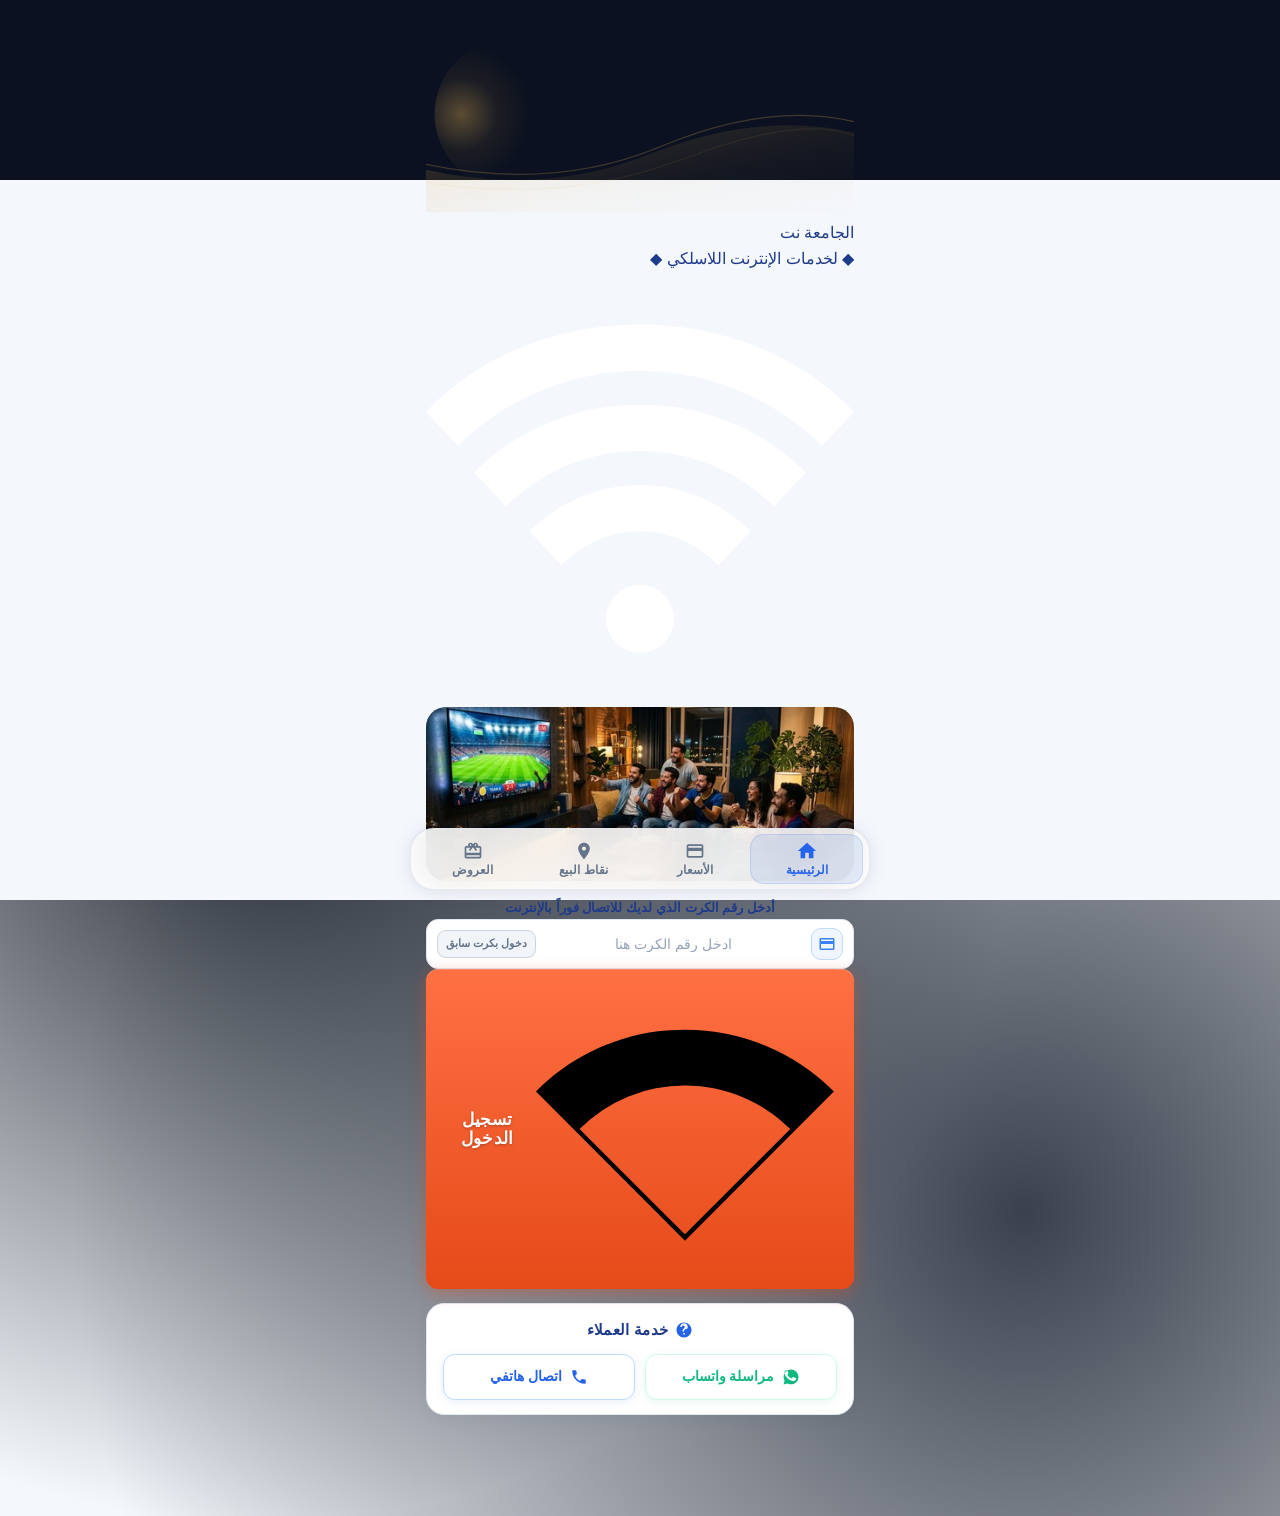
==== commit 2438dbb1: "يمكن اخطاء" ====
--- a/index.html
+++ b/index.html
@@ -1,4274 +1,2455 @@
-<!DOCTYPE html>
-<html lang="ar" dir="rtl">
-
-<head>
-    <meta charset="UTF-8">
-    <title data-network-name>شبكة طوفان نت اللاسلكية</title>
-    <meta name="description" content="بوابة تسجيل الدخول وشبكة طوفان نت للاتصالات والإنترنت اللاسلكي">
-    <meta property="og:title" content="شبكة طوفان نت">
-    <meta property="og:description" content="بوابة تسجيل الدخول وشبكة طوفان نت للاتصالات والإنترنت اللاسلكي">
-    <meta name="viewport"
-        content="width=device-width, initial-scale=1.0, maximum-scale=1.0, user-scalable=no, viewport-fit=cover, shrink-to-fit=no">
-    <meta name="apple-mobile-web-app-capable" content="yes">
-    <meta name="apple-mobile-web-app-status-bar-style" content="black-translucent">
-    <meta name="format-detection" content="telephone=no, date=no, address=no, email=no">
-    <meta name="HandheldFriendly" content="true">
-    <meta name="MobileOptimized" content="width">
-    <meta name="theme-color" content="#070B14">
-    <style id="critical-theme-style">
-        html, body {
-            background-color: #060911 !important;
-            background-image: radial-gradient(circle at 50% 12%, rgba(223, 171, 82, 0.09) 0%, transparent 50%),
-                              radial-gradient(circle at 80% 80%, rgba(12, 19, 34, 0.8) 0%, transparent 60%),
-                              radial-gradient(circle at 20% 50%, rgba(8, 14, 26, 0.9) 0%, transparent 60%) !important;
-            color: #ffffff;
-            margin: 0;
-            padding: 0;
-            min-height: 100%;
-        }
-    </style>
-    <link rel="shortcut icon" type="image/x-icon" href="img/favicon.ico">
-    <link rel="stylesheet" href="fonts/Almarai.css">
-    <link rel="stylesheet" href="css/fontello.min.css">
-    <link rel="stylesheet" href="css/style.min.css">
-
-    <link rel="stylesheet" href="css/notifications-system.css">
-    <!-- Announcements System CSS -->
-    <link rel="stylesheet" href="css/announcements-style.css">
-    <!-- ملف الألوان الرئيسي — يحتوي على جميع الألوان في مكان واحد بشرح عربي -->
-    <link rel="stylesheet" href="css/theme-colors.css">
-    
-    <!-- Core Configuration File Loaded Synchronously in Head -->
-    <script src="config.js"></script>
-    <script>
-        (function() {
-            var cfg = window.siteConfig || {};
-            var netName = cfg.siteName || 'يمن نت';
-            document.title = 'شبكة ' + netName + ' اللاسلكية';
-
-            // Zero-Flicker instant state detection:
-            // If the user already has an active logged-in session, immediately show status screen
-            // and hide login screen before the DOM even begins rendering to prevent ANY flicker or jump.
-            try {
-                var hasActiveSession = localStorage.getItem("hotspot_active_session") === "1" || /(?:^|;\s*)hotspot_active_session=1/.test(document.cookie);
-                if (hasActiveSession) {
-                    document.documentElement.classList.add("initial-status-mode");
-                    var zeroFlickerStyle = document.createElement('style');
-                    zeroFlickerStyle.id = 'zero-flicker-style';
-                    zeroFlickerStyle.textContent = 'html.initial-status-mode #login, body.has-active-session #login, #login.hidden-by-status { display: none !important; visibility: hidden !important; opacity: 0 !important; pointer-events: none !important; } html.initial-status-mode #status, body.has-active-session #status { display: block !important; visibility: visible !important; opacity: 1 !important; animation: none !important; transform: none !important; }';
-                    document.head.appendChild(zeroFlickerStyle);
-                }
-            } catch (err) {}
-
-            // If Quran is disabled, immediately insert a style rule to hide it with !important before rendering
-            if (cfg.quranV !== true) {
-                var styleEl = document.createElement('style');
-                styleEl.id = 'quran-hide-override-style';
-                styleEl.textContent = '#quranLoginStrip, #quranStatusStrip, .quran-strip-card { display: none !important; }';
-                document.head.appendChild(styleEl);
-            }
-
-            // If Lounge/Break is disabled in config.js, immediately insert a style rule to hide it with !important before rendering
-            var estrVal = ((cfg.estr || cfg['redirect-to-esterahah'] || '') + '').trim();
-            var isEstrOn = (cfg.estrV === true || (cfg.estrV !== false && estrVal.length > 0)) && estrVal !== '#' && estrVal !== '';
-            if (!isEstrOn) {
-                var estrStyleEl = document.createElement('style');
-                estrStyleEl.id = 'estr-hide-override-style';
-                estrStyleEl.textContent = '#loungeLink, [data-estr], [data-esterahah], .estr-card-link { display: none !important; }';
-                document.head.appendChild(estrStyleEl);
-            }
-
-            // If Updates Blocker Strip is disabled in config.js, immediately insert a style rule to hide it with !important before rendering
-            var isUpdatesOn = (cfg.updatesBlockerV === true || (cfg.updatesBlockerV !== false && cfg["enable-updates-blocker"] !== 0 && cfg["enable-updates-blocker"] !== false));
-            if (!isUpdatesOn) {
-                var upStyleEl = document.createElement('style');
-                upStyleEl.id = 'updates-blocker-hide-override-style';
-                upStyleEl.textContent = '#updatesLoginCard, #statusUpdatesCard, .updates-toggle-card, .status-updates-card, [data-updates-blocker] { display: none !important; }';
-                document.head.appendChild(upStyleEl);
-            }
-
-            // If Speed Selection is disabled in config.js, immediately insert a style rule and class to hide speed UI everywhere
-            var isSpeedOn = (cfg.speedV === true || (cfg.speedV !== false && cfg["speed-select"] !== 0 && cfg["speed-select"] !== false && cfg["speed-select"] !== "0"));
-            if (!isSpeedOn) {
-                document.documentElement.classList.add('speed-selection-disabled');
-                var speedHideStyleEl = document.createElement('style');
-                speedHideStyleEl.id = 'speed-hide-override-style';
-                speedHideStyleEl.textContent = '#speedSelectionPopdown, .speed-selection-popdown-container, .speed-selection-card, .speed-selection-outer-header, #statusSpeedChangeContainer, #statusSpeedTrigger, #speed-modal, #status-speed-modal { display: none !important; visibility: hidden !important; pointer-events: none !important; height: 0 !important; margin: 0 !important; padding: 0 !important; overflow: hidden !important; }';
-                document.head.appendChild(speedHideStyleEl);
-            }
-
-            // If News Ticker is disabled in config.js, immediately insert a style rule to hide it with !important before rendering
-            var isNewsOn = (cfg.newsV !== false && cfg.newsBarV !== false && cfg['news-line-v'] !== false);
-            if (!isNewsOn) {
-                document.documentElement.classList.add('news-ticker-disabled');
-                var newsHideStyleEl = document.createElement('style');
-                newsHideStyleEl.id = 'news-ticker-hide-override-style';
-                newsHideStyleEl.textContent = '#newsTickerLoginSection, #newsTickerStatusSection, [data-news-ticker], .ticker-container { display: none !important; visibility: hidden !important; pointer-events: none !important; height: 0 !important; margin: 0 !important; padding: 0 !important; overflow: hidden !important; }';
-                document.head.appendChild(newsHideStyleEl);
-            }
-
-            // Early sync before first paint
-            document.addEventListener('DOMContentLoaded', function() {
-                var c = window.siteConfig || {};
-                var name = (c.siteName || 'يمن نت').trim();
-                document.querySelectorAll('[data-network-name]').forEach(function(el) {
-                    if (el.tagName.toLowerCase() !== 'title') {
-                        el.textContent = 'شبكة ' + name + ' اللاسلكية';
-                    }
-                });
-                var parts = name.split(/\s+/);
-                var prefix = parts[0] || name;
-                var suffix = parts.slice(1).join(' ');
-                var prefixEl = document.querySelector('[data-network-name-prefix="true"]');
-                var suffixEl = document.querySelector('.brand-net-gold');
-                if (prefixEl) prefixEl.textContent = prefix;
-                if (suffixEl) {
-                    suffixEl.textContent = suffix;
-                    suffixEl.style.display = suffix ? 'inline-block' : 'none';
-                }
-
-                // Immediate check for quran strip visibility
-                if (c.quranV !== true) {
-                    document.querySelectorAll('.quran-strip-card, #quranLoginStrip, #quranStatusStrip').forEach(function(el) {
-                        el.style.setProperty('display', 'none', 'important');
-                    });
-                }
-
-                // Immediate check for updates blocker strip visibility
-                var isUpEarly = (c.updatesBlockerV === true || (c.updatesBlockerV !== false && c["enable-updates-blocker"] !== 0 && c["enable-updates-blocker"] !== false));
-                if (!isUpEarly) {
-                    document.querySelectorAll('#updatesLoginCard, #statusUpdatesCard, .updates-toggle-card, .status-updates-card, [data-updates-blocker]').forEach(function(el) {
-                        el.style.setProperty('display', 'none', 'important');
-                    });
-                }
-            });
-        })();
-    </script>
-
-    <style>
-        /* Smooth presentation for network elements */
-        .network-hero-content {
-            flex-wrap: nowrap !important;
-        }
-        .network-hero-title-wrap {
-            flex: 1 1 0% !important;
-            min-width: 0 !important;
-            white-space: nowrap !important;
-            overflow: hidden !important;
-            text-overflow: ellipsis !important;
-            display: flex;
-            justify-content: center;
-            align-items: center;
-        }
-        .network-logo-frame, .network-status-badge {
-            flex: 0 0 auto !important;
-        }
-    </style>
-
-    <style>
-        .im1::before {
-            content: "سرعة في النت";
-        }
-
-        .im2::before {
-            content: "سرعة في النت";
-        }
-
-        .im3::before {
-            content: "رصيد نت أكثر من اي شبكة";
-        }
-
-        .im4::before {
-            content: "وقت أستخدام أطول";
-        }
-
-        .im5::before {
-            content: "سرعة في النت";
-        }
-
-        /* Anti-Copy & Anti-Inspection Shield */
-        body,
-        .container,
-        .screen,
-        .login,
-        .app,
-        .floating-icons,
-        .screen-background {
-            -webkit-user-select: none;
-            -moz-user-select: none;
-            -ms-user-select: none;
-            user-select: none;
-            -webkit-touch-callout: none;
-        }
-
-        /* Ensure all inputs and editable fields remain fully accessible and easy to type into with native paste callout */
-        input,
-        textarea,
-        [contenteditable="true"],
-        .login-input {
-            -webkit-touch-callout: default !important;
-            -webkit-user-select: text !important;
-            -moz-user-select: text !important;
-            -ms-user-select: text !important;
-            user-select: text !important;
-        }
-
-        img {
-            -webkit-user-drag: none;
-        }
-
-        /* Permanent Speed Selection Container Styling (أزرار السرعات ظاهرة دائماً) */
-        .speed-selection-popdown-container {
-            max-height: none;
-            opacity: 1;
-            overflow: visible;
-            transform: none;
-            margin-top: 6px;
-            margin-bottom: 12px;
-            pointer-events: auto;
-            visibility: visible;
-            display: block;
-        }
-
-        .speed-selection-popdown-container.speed-popdown-visible {
-            max-height: none;
-            opacity: 1;
-            overflow: visible;
-            transform: none;
-            margin-top: 6px;
-            margin-bottom: 12px;
-            pointer-events: auto;
-            visibility: visible;
-            display: block;
-        }
-
-        /* Fixed Speed Cards Lock Styling - Disabled: Speeds are permanently active for all cards */
-        .speed-locked-fixed {
-            opacity: 1 !important;
-            pointer-events: auto !important;
-            filter: none !important;
-        }
-        .speed-locked-badge {
-            background: rgba(223, 171, 82, 0.15) !important;
-            color: #DFAB52 !important;
-            border: 1px solid rgba(223, 171, 82, 0.35) !important;
-        }
-        .status-speed-locked {
-            pointer-events: auto !important;
-            opacity: 1 !important;
-            cursor: pointer !important;
-        }
-
-        /* الإشعار المنبثق العلوي المخصص الأنيق */
-        .top-notification-toast {
-            position: fixed;
-            top: 18px;
-            left: 50%;
-            transform: translate(-50%, -40px);
-            opacity: 0;
-            pointer-events: none;
-            background: linear-gradient(135deg, rgba(14, 23, 41, 0.98), rgba(8, 13, 24, 0.99));
-            border: 1px solid rgba(223, 171, 82, 0.65);
-            border-radius: 14px;
-            padding: 10px 18px;
-            display: flex;
-            align-items: center;
-            justify-content: center;
-            gap: 10px;
-            color: #FFFFFF;
-            font-size: 13.5px;
-            font-weight: 700;
-            box-shadow: 0 12px 32px rgba(0, 0, 0, 0.65), 0 0 20px rgba(223, 171, 82, 0.28);
-            backdrop-filter: blur(14px);
-            -webkit-backdrop-filter: blur(14px);
-            z-index: 9999999;
-            transition: transform 0.35s cubic-bezier(0.34, 1.56, 0.64, 1), opacity 0.3s ease;
-            white-space: nowrap;
-            direction: rtl;
-        }
-        .top-notification-toast.show {
-            transform: translate(-50%, 0);
-            opacity: 1;
-            pointer-events: auto;
-        }
-        .top-notification-toast .toast-icon {
-            width: 20px;
-            height: 20px;
-            fill: #DFAB52;
-            flex-shrink: 0;
-            filter: drop-shadow(0 1px 4px rgba(223, 171, 82, 0.5));
-        }
-        .top-notification-toast.success .toast-icon {
-            fill: #10B981;
-            filter: drop-shadow(0 1px 4px rgba(16, 185, 129, 0.5));
-        }
-        .top-notification-toast.success {
-            border-color: rgba(16, 185, 129, 0.6);
-            box-shadow: 0 12px 32px rgba(0, 0, 0, 0.65), 0 0 20px rgba(16, 185, 129, 0.25);
-        }
-    </style>
-    <script src="js/security.min.js"></script>
-</head>
-
-<body translate="no">
-    <script>
-        try {
-            if (localStorage.getItem("hotspot_active_session") === "1" || /(?:^|;\s*)hotspot_active_session=1/.test(document.cookie)) {
-                document.body.classList.add("has-active-session");
-            }
-        } catch(e) {}
-    </script>
-
-    <!-- حاوية الأيقونات المتجهة (SVG) الفاخرة العائمة في الخلفية -->
-    <ul class="floating-icons">
-        <!-- 1. Wifi Icon -->
-        <li>
-            <svg viewBox="0 0 24 24">
-                <path
-                    d="M12 4C7.31 4 3.07 5.9 0 8.98L12 21 24 8.98A16.88 16.88 0 0 0 12 4zm0 2.9a13.9 13.9 0 0 1 9.35 3.65L12 19.89 2.65 10.55A13.9 13.9 0 0 1 12 6.9z" />
-            </svg>
-        </li>
-        <!-- 2. Royal Star Icon -->
-        <li>
-            <svg viewBox="0 0 24 24">
-                <path
-                    d="M12 1.5l3.09 6.26L22 8.77l-5 4.87 1.18 6.88L12 17.27l-6.18 3.25L7 13.64 2 8.77l6.91-1.01L12 1.5z" />
-            </svg>
-        </li>
-        <!-- 3. Sparkle Diamond Icon -->
-        <li>
-            <svg viewBox="0 0 24 24">
-                <path d="M12 2L14.4 9.6L22 12L14.4 14.4L12 22L9.6 14.4L2 12L9.6 9.6L12 2Z" />
-            </svg>
-        </li>
-        <!-- 4. Global Network Icon -->
-        <li>
-            <svg viewBox="0 0 24 24">
-                <path
-                    d="M12 2C6.48 2 2 6.48 2 12s4.48 10 10 10 10-4.48 10-10S17.52 2 12 2zm-1 17.93c-3.95-.49-7-3.85-7-7.93 0-.62.08-1.21.21-1.79L9 15v1c0 1.1.9 2 2 2v1.93zm6.9-2.54c-.26-.81-1-1.39-1.9-1.39h-1v-3c0-.55-.45-1-1-1H8v-2h2c.55 0 1-.45 1-1V7h2c1.1 0 2-.9 2-2v-.41c2.93 1.19 5 4.06 5 7.41 0 2.08-.8 3.97-2.1 5.39z" />
-            </svg>
-        </li>
-        <!-- 5. Modern Gem Diamond Icon -->
-        <li>
-            <svg viewBox="0 0 24 24">
-                <path d="M19 3H5L2 9l10 12L22 9l-3-6zM5.3 5h13.4l1.5 3H3.8l1.5-3zm6.7 13.5L5.4 10h13.2L12 18.5z" />
-            </svg>
-        </li>
-        <!-- 6. Wifi High Wave Icon -->
-        <li>
-            <svg viewBox="0 0 24 24">
-                <path
-                    d="M12 3C6.95 3 2.38 5.05 0 8.41L1.44 9.9C3.47 6.94 7.47 5 12 5c4.53 0 8.53 1.94 10.56 4.9L24 8.41C21.62 5.05 17.05 3 12 3zm0 4c-3.73 0-7.04 1.54-9.4 4l1.45 1.45C5.7 10.82 8.65 9.5 12 9.5c3.35 0 6.3 1.32 8.35 3.35L21.8 11.4C19.44 8.94 16.13 7 12 7zm0 4c-2.4 0-4.57 1-6.14 2.6L12 21l6.14-7.4A8.52 8.52 0 0 0 12 11z" />
-            </svg>
-        </li>
-        <!-- 7. High-Speed Lightning Bolt Icon -->
-        <li>
-            <svg viewBox="0 0 24 24">
-                <path d="M7 2v11h3v9l7-12h-4l4-8H7z" />
-            </svg>
-        </li>
-        <!-- 8. Four Point Star Burst Icon -->
-        <li>
-            <svg viewBox="0 0 24 24">
-                <path d="M12 0l2.6 8.4L23 11l-8.4 2.6L12 22l-2.6-8.4L1 11l8.4-2.6L12 0z" />
-            </svg>
-        </li>
-        <!-- 9. Wifi Strong Signal Icon -->
-        <li>
-            <svg viewBox="0 0 24 24">
-                <path
-                    d="M12 4C7.31 4 3.07 5.9 0 8.98L12 21 24 8.98A16.88 16.88 0 0 0 12 4zm0 2.9a13.9 13.9 0 0 1 9.35 3.65L12 19.89 2.65 10.55A13.9 13.9 0 0 1 12 6.9z" />
-            </svg>
-        </li>
-        <!-- 10. Royal Star Outline Icon -->
-        <li>
-            <svg viewBox="0 0 24 24">
-                <path
-                    d="M12 2l3.09 6.26L22 9.27l-5 4.87 1.18 6.88L12 17.77l-6.18 3.25L7 14.14 2 9.27l6.91-1.01L12 2z" />
-            </svg>
-        </li>
-        <!-- 11. Diamond Sparkle Icon -->
-        <li>
-            <svg viewBox="0 0 24 24">
-                <path d="M12 2L14.4 9.6L22 12L14.4 14.4L12 22L9.6 14.4L2 12L9.6 9.6L12 2Z" />
-            </svg>
-        </li>
-        <!-- 12. Wifi Full Wave Icon -->
-        <li>
-            <svg viewBox="0 0 24 24">
-                <path
-                    d="M12 3C6.95 3 2.38 5.05 0 8.41L1.44 9.9C3.47 6.94 7.47 5 12 5c4.53 0 8.53 1.94 10.56 4.9L24 8.41C21.62 5.05 17.05 3 12 3zm0 4c-3.73 0-7.04 1.54-9.4 4l1.45 1.45C5.7 10.82 8.65 9.5 12 9.5c3.35 0 6.3 1.32 8.35 3.35L21.8 11.4C19.44 8.94 16.13 7 12 7zm0 4c-2.4 0-4.57 1-6.14 2.6L12 21l6.14-7.4A8.52 8.52 0 0 0 12 11z" />
-            </svg>
-        </li>
-        <!-- 13. Fast Flash Icon -->
-        <li>
-            <svg viewBox="0 0 24 24">
-                <path d="M7 2v11h3v9l7-12h-4l4-8H7z" />
-            </svg>
-        </li>
-        <!-- 14. Crown Star Gem Icon -->
-        <li>
-            <svg viewBox="0 0 24 24">
-                <path d="M19 3H5L2 9l10 12L22 9l-3-6z" />
-            </svg>
-        </li>
-    </ul>
-
-    <!-- Ambient Mesh Background -->
-    <div class="screen-background">
-        <span class="screen-background-shape screen-background-shape1"></span>
-        <span class="screen-background-shape screen-background-shape2"></span>
-        <span class="screen-background-shape screen-background-shape3"></span>
-        <span class="screen-background-shape screen-background-shape4"></span>
-        <span class="screen-background-shape screen-background-shape5"></span>
-        <span class="screen-background-shape screen-background-shape6"></span>
-        <span class="screen-background-shape screen-background-shape7"></span>
-        <span class="screen-background-shape screen-background-shape8"></span>
-    </div>
-
-    <!-- 2026 Floating Glass Toast Notifications Stack -->
-    <div class="error-container">
-        <!-- 1. Primary System Error Toast (تنبيه الخطأ القادم من النظام) -->
-        <div class="error error-toast-primary" id="error-toast">
-            <div class="toast-icon-wrap error-icon">
-                <svg viewBox="0 0 24 24">
-                    <path
-                        d="M12 2C6.48 2 2 6.48 2 12s4.48 10 10 10 10-4.48 10-10S17.52 2 12 2zm1 15h-2v-2h2v2zm0-4h-2V7h2v6z" />
-                </svg>
-            </div>
-            <div class="toast-body-content">
-                <p id="error"></p>
-            </div>
-        </div>
-
-        <!-- 2. Blocker Warning Toast (تنبيه التحذير الثاني يظهر أسفل تنبيه الخطأ) -->
-        <div class="error blocker-warning-toast" id="blocker-warning-toast" style="display: none !important;">
-            <div class="toast-icon-wrap warning-icon">
-                <svg viewBox="0 0 24 24">
-                    <path
-                        d="M12 2L1 21h22L12 2zm0 3.99L19.53 19H4.47L12 5.99zM11 16h2v2h-2v-2zm0-6h2v4h-2v-4z" />
-                </svg>
-            </div>
-            <div class="toast-body-content">
-                <div class="toast-badge-title">
-                    <span class="warning-dot-pulse"></span>
-                    <span>تنبيه نظام الحظر</span>
-                </div>
-                <p id="blocker-warning-msg"></p>
-            </div>
-        </div>
-
-        <!-- 3. Action Notice Toast (إشعار منبثق من أعلى الشاشة لتسجيل الخروج وقطع الاتصال) -->
-        <div class="error action-notice-toast" id="action-notice-toast" style="display: none !important;" onclick="hideActionNoticeToast()">
-            <div class="toast-icon-wrap" id="action-notice-icon-wrap">
-                <svg viewBox="0 0 24 24" id="action-notice-icon">
-                    <path d="M17 7l-1.41 1.41L18.17 11H8v2h10.17l-2.58 2.58L17 17l5-5zM4 5h8V3H4c-1.1 0-2 .9-2 2v14c0 1.1.9 2 2 2h8v-2H4V5z"/>
-                </svg>
-            </div>
-            <div class="toast-body-content">
-                <p id="action-notice-msg"></p>
-            </div>
-        </div>
-    </div>
-
-    <div class="container">
-        <div class="screen">
-            <div class="screen-content">
-
-                <!-- MAIN LOGIN VIEW -->
-                <div class="login" id="login">
-
-                    <!-- 1. بطاقة الشعار والهوية الفاخرة للشبكة -->
-                    <div class="app-card aloula-hero-card">
-                        <!-- طبقة شعلات ولهب متصاعدة ومنتشرة عالية الأداء (Pure CSS GPU Embers) -->
-                        <div class="aloula-flame-ambient-layer" aria-hidden="true">
-                            <div class="flame-glow-base"></div>
-                            <div class="flame-ember ember-1"></div>
-                            <div class="flame-ember ember-2"></div>
-                            <div class="flame-ember ember-3"></div>
-                            <div class="flame-ember ember-4"></div>
-                            <div class="flame-ember ember-5"></div>
-                            <div class="flame-ember ember-6"></div>
-                            <div class="flame-ember ember-7"></div>
-                            <div class="flame-ember ember-8"></div>
-                        </div>
-
-                        <!-- الخلفية الزخرفية الذهبية الفخمة -->
-                        <div class="aloula-bg-glow-layer" aria-hidden="true">
-                            <svg class="aloula-bg-waves" viewBox="0 0 400 180" preserveAspectRatio="none">
-                                <defs>
-                                    <linearGradient id="goldWaveGrad" x1="0%" y1="0%" x2="100%" y2="100%">
-                                        <stop offset="0%" stop-color="#DFAB52" stop-opacity="0.22"/>
-                                        <stop offset="60%" stop-color="#DFAB52" stop-opacity="0.05"/>
-                                        <stop offset="100%" stop-color="#DFAB52" stop-opacity="0"/>
-                                    </linearGradient>
-                                    <radialGradient id="haloRadialGlow" cx="18%" cy="50%" r="48%">
-                                        <stop offset="0%" stop-color="#DFAB52" stop-opacity="0.38"/>
-                                        <stop offset="50%" stop-color="#DFAB52" stop-opacity="0.08"/>
-                                        <stop offset="100%" stop-color="#DFAB52" stop-opacity="0"/>
-                                    </radialGradient>
-                                </defs>
-                                <circle cx="78" cy="88" r="70" fill="url(#haloRadialGlow)"/>
-                                <path d="M0,140 Q110,165 210,125 T400,105 L400,180 L0,180 Z" fill="url(#goldWaveGrad)"/>
-                                <path d="M0,135 Q120,160 220,118 T400,95" fill="none" stroke="rgba(223, 171, 82, 0.25)" stroke-width="1.2"/>
-                                <path d="M0,152 Q130,172 240,130 T400,108" fill="none" stroke="rgba(223, 171, 82, 0.12)" stroke-width="0.8"/>
-                            </svg>
-                        </div>
-
-                        <!-- القسم الأوسط الرئيسي (شعار الواي فاي الدائري المشع + اسم الشبكة الفخم) -->
-                        <div class="aloula-main-row">
-                            <!-- جهة اليمين في RTL: عنوان وهوية الشبكة (الأولى نت) -->
-                            <div class="aloula-brand-col">
-                                <div class="aloula-title-wrap">
-                                    <div class="aloula-title-line" id="aloulaBrandTitle">
-                                        <span class="brand-name-white">
-                                            <span class="name-text" data-network-name-prefix="true">الأولى</span>
-                                        </span>
-                                        <span class="brand-net-gold">نت</span>
-                                    </div>
-                                </div>
-                                <div class="aloula-subtitle-line">
-                                    <span class="sub-dec-line"></span>
-                                    <span class="sub-dec-dot">◆</span>
-                                    <span class="sub-dec-text">للإنترنت اللاسلكي</span>
-                                    <span class="sub-dec-dot">◆</span>
-                                    <span class="sub-dec-line"></span>
-                                </div>
-                                <script>
-                                    (function() {
-                                        try {
-                                            var cfg = window.siteConfig || {};
-                                            var netName = cfg.siteName || (window.hotspotConfig && window.hotspotConfig["network-name"] ? window.hotspotConfig["network-name"].trim() : 'الأولى نت');
-                                            netName = (netName || 'الأولى نت').trim();
-                                            var parts = netName.split(/\s+/);
-                                            var prefix = 'الأولى';
-                                            var suffix = 'نت';
-                                            if (parts.length > 1) {
-                                                suffix = parts.pop();
-                                                prefix = parts.join(' ');
-                                            } else {
-                                                prefix = netName;
-                                                suffix = '';
-                                            }
-                                            var prefixEl = document.querySelector('[data-network-name-prefix="true"]');
-                                            var suffixEl = document.querySelector('.brand-net-gold');
-                                            if (prefixEl) prefixEl.textContent = prefix;
-                                            if (suffixEl) {
-                                                suffixEl.textContent = suffix;
-                                                suffixEl.style.display = suffix ? 'inline-block' : 'none';
-                                            }
-
-                                            // Subtitle dynamic update from config
-                                            var subDecEl = document.querySelector('.sub-dec-text');
-                                            if (subDecEl && cfg.subDecText) {
-                                                subDecEl.textContent = cfg.subDecText;
-                                            }
-
-                                            // Auto-fit font size if name is long (e.g. "شبكة الأولى نت")
-                                            if (prefix.length > 8) {
-                                                if (prefixEl) prefixEl.style.fontSize = 'clamp(22px, 6.5vw, 30px)';
-                                                if (suffixEl) suffixEl.style.fontSize = 'clamp(22px, 6.5vw, 30px)';
-                                            }
-                                        } catch (e) {}
-                                    })();
-                                </script>
-                            </div>
-
-                            <!-- جهة اليسار في RTL: الهالة الدائرية الذهبية المشعة مع أيقونة الواي فاي الكبيرة -->
-                            <div class="aloula-halo-col">
-                                <div class="aloula-halo-orb">
-                                    <div class="halo-spark spark-1"></div>
-                                    <div class="halo-spark spark-2"></div>
-                                    <div class="halo-spark spark-3"></div>
-                                    <div class="halo-ring-outer"></div>
-                                    <div class="halo-ring-inner"></div>
-                                    <svg class="aloula-halo-wifi-svg wifi-animated-icon" viewBox="0 0 24 24" aria-label="شعار الواي فاي">
-                                        <path class="wifi-sig wifi-sig-3" d="M12 3C7.2 3 2.8 4.9 0 7.9l1.8 1.9C4.3 7.3 8 5.6 12 5.6s7.7 1.7 10.2 4.2L24 7.9C21.2 4.9 16.8 3 12 3z"/>
-                                        <path class="wifi-sig wifi-sig-2" d="M12 7.5c-3.6 0-6.9 1.4-9.3 3.8l1.8 1.9c2-2 4.7-3.1 7.5-3.1s5.5 1.1 7.5 3.1l1.8-1.9c-2.4-2.4-5.7-3.8-9.3-3.8z"/>
-                                        <path class="wifi-sig wifi-sig-1" d="M12 12c-2.4 0-4.6 1-6.2 2.6l1.8 1.9C8.8 15.3 10.3 14.6 12 14.6s3.2 0.7 4.4 1.9l1.8-1.9C16.6 13 14.4 12 12 12z"/>
-                                        <circle class="wifi-sig wifi-sig-dot" cx="12" cy="19.5" r="1.9"/>
-                                    </svg>
-                                </div>
-                            </div>
-                        </div>
-                    </div>
-
-
-                    <!-- 2026 Swipeable Touch Carousel (With 3D Legacy compatibility) -->
-                    <div class="ads-carousel-wrapper">
-                        <div class="carousel-container" id="adCarousel">
-                            <div class="carousel-track" id="carouselTrack">
-                                <div class="carousel-slide">
-                                    <img class="im1" src="./adimg/1.jpg" alt="إعلان 1" fetchpriority="high"
-                                        decoding="async">
-                                </div>
-                                <div class="carousel-slide">
-                                    <img class="im2" src="./adimg/2.jpg" alt="إعلان 2" loading="lazy" decoding="async">
-                                </div>
-                                <div class="carousel-slide">
-                                    <img class="im3" src="./adimg/3.jpg" alt="إعلان 3" loading="lazy" decoding="async">
-                                </div>
-                                <div class="carousel-slide">
-                                    <img class="im4" src="./adimg/4.jpg" alt="إعلان 4" loading="lazy" decoding="async">
-                                </div>
-                                <div class="carousel-slide">
-                                    <img class="im5" src="./adimg/5.jpg" alt="إعلان 5" loading="lazy" decoding="async">
-                                </div>
-                                <div class="carousel-slide">
-                                    <img class="im6" src="./adimg/6.jpg" alt="إعلان 6" loading="lazy" decoding="async">
-                                </div>
-                                <div class="carousel-slide">
-                                    <img class="im7" src="./adimg/7.jpg" alt="إعلان 7" loading="lazy" decoding="async">
-                                </div>
-                            </div>
-                            <button class="carousel-nav-btn prev" id="carouselPrev" aria-label="السابق">❮</button>
-                            <button class="carousel-nav-btn next" id="carouselNext" aria-label="التالي">❯</button>
-                        </div>
-                        <div class="carousel-dots" id="carouselDots">
-                            <span class="carousel-dot active"></span>
-                            <span class="carousel-dot"></span>
-                            <span class="carousel-dot"></span>
-                            <span class="carousel-dot"></span>
-                            <span class="carousel-dot"></span>
-                            <span class="carousel-dot"></span>
-                            <span class="carousel-dot"></span>
-                        </div>
-
-                        <!-- Preserving legacy .ads .box for any legacy script checks -->
-                        <div class="ads" style="display: none;">
-                            <div class="box">
-                                <span style="--i:1"><img class="im1" src="./adimg/1.jpg"></span>
-                                <span style="--i:2"><img class="im2" src="./adimg/2.jpg"></span>
-                                <span style="--i:3"><img class="im3" src="./adimg/3.jpg"></span>
-                                <span style="--i:4"><img class="im4" src="./adimg/4.jpg"></span>
-                                <span style="--i:5"><img class="im5" src="./adimg/5.jpg"></span>
-                                <span style="--i:6"><img class="im6" src="./adimg/6.jpg"></span>
-                                <span style="--i:7"><img class="im7" src="./adimg/7.jpg"></span>
-                            </div>
-                        </div>
-                    </div>
-
-                    <!-- ========================================================================= -->
-                    <!-- الشريط الإخباري المتحرك (تحت البنر) -->
-                    <!-- ========================================================================= -->
-                    <section class="section" id="newsTickerLoginSection" data-news-ticker>
-                        <div class="ticker-container">
-                            <div class="ticker-content-track">
-                                <p class="marquee" data-news-line>بسم الله الرحمن الرحيم { قل للمؤمنين يغضوا من أبصارهم ويحفظوا فروجهم ذلك أزكى لهم إن الله خبير بما يصنعون } (النور:30)</p>
-                            </div>
-                        </div>
-                    </section>
-
-                    <!-- ========================================================================= -->
-                    <!-- شريط القرآن الكريم مجاناً (تحت الشريط الإخباري) -->
-                    <!-- ========================================================================= -->
-                    <div class="quran-strip-card" id="quranLoginStrip">
-                        <div class="quran-strip-info">
-                            <div class="quran-icon-wrap" aria-hidden="true">
-                                <svg viewBox="0 0 24 24">
-                                    <path d="M19 2H6c-1.2 0-2 .8-2 2v16c0 1.2.8 2 2 2h13c.6 0 1-.4 1-1V3c0-.6-.4-1-1-1zm-1 18H6c-.6 0-1-.4-1-1s.4-1 1-1h12v2zm0-4H6c-.4 0-.8.1-1.1.2C4.4 15.6 4 14.9 4 14V4c0-.6.4-1 1-1h13v13z"/>
-                                    <path d="M8 6h8v2H8zm0 3h8v2H8zm0 3h5v2H8z"/>
-                                </svg>
-                            </div>
-                            <div class="quran-text-group">
-                                <div class="quran-title-row">
-                                    <span class="quran-main-title">القرآن الكريم</span>
-                                    <span class="quran-free-badge">مجاني</span>
-                                </div>
-                                <span class="quran-sub-label">المصحف الشريف كاملاً بدون رصيد</span>
-                            </div>
-                        </div>
-                        <div class="quran-strip-actions">
-                            <button type="button" class="quran-btn quran-btn-read" onclick="openQuranModal()" title="قراءة القرآن الكريم">
-                                <svg viewBox="0 0 24 24">
-                                    <path d="M12 4.5C7 4.5 2.73 7.61 1 12c1.73 4.39 6 7.5 11 7.5s9.27-3.11 11-7.5c-1.73-4.39-6-7.5-11-7.5zM12 17c-2.76 0-5-2.24-5-5s2.24-5 5-5 5 2.24 5 5-2.24 5-5 5zm0-8c-1.66 0-3 1.34-3 3s1.34 3 3 3 3-1.34 3-3-1.34-3-3-3z"/>
-                                </svg>
-                                <span>قراءة</span>
-                            </button>
-                            <!-- <button type="button" class="quran-btn quran-btn-download" title="تنزيل ملف القرآن الكريم PDF" onclick="downloadQuranFile(event)">
-                                <svg viewBox="0 0 24 24">
-                                    <path d="M19.35 10.04C18.67 6.59 15.64 4 12 4 9.11 4 6.6 5.64 5.35 8.04 2.34 8.36 0 10.91 0 14c0 3.31 2.69 6 6 6h13c2.76 0 5-2.24 5-5 0-2.64-2.05-4.78-4.65-4.96zM17 13l-5 5-5-5h3V9h4v4h3z"/>
-                                </svg>
-                                <span>تنزيل</span>
-                            </button> -->
-                        </div>
-                    </div>
-
-
-
-                    <!-- Separate Cards Login Form Wrapper -->
-                    <form class="login-form" name="login" onsubmit="return false;">
-
-                        <!-- 1. حاوية اختيار السرعة (Speed Selection Container - ظاهرة فوق حقل إدخال الكرت دائماً) -->
-                        <div class="speed-selection-popdown-container speed-popdown-visible" id="speedSelectionPopdown">
-                            <!-- ترويسة اختيار السرعة -->
-                            <div class="speed-selection-outer-header" style="margin-bottom: 6px;">
-                                <div class="card-section-title-wrap">
-                                    <span class="card-section-icon">
-                                        <svg viewBox="0 0 24 24">
-                                            <path d="M7 2v11h3v9l7-12h-4l4-8z" />
-                                        </svg>
-                                    </span>
-                                    <span class="card-section-title">أختر سرعتك المناسبة</span>
-                                </div>
-                                <span class="selected-speed-badge" id="selectedSpeedDisplay">سرعة أفتراضية</span>
-                            </div>
-
-                            <!-- بطاقة شريط السرعات المتحرك -->
-                            <div class="app-card speed-selection-card">
-                                <!-- Native select strictly linked with MikroTik system & scripts (name="domain" & speed-field) -->
-                                <select id="speed" name="domain" speed-field style="display: none;">
-                                    <option value="" disabled hidden selected>أختيار سرعة الإنترنت</option>
-                                </select>
-
-                                <!-- Horizontal Moving / Scrollable Speeds Carousel Strip -->
-                                <div class="speed-slider-wrapper">
-                                    <div class="speed-pills-row" id="speedPillsRow" role="radiogroup"
-                                        aria-label="شريط تحديد سرعة الإنترنت">
-                                        <!-- يتم بناء أزرار السرعة ديناميكياً من config.js -->
-                                    </div>
-                                </div>
-                            </div>
-                        </div>
-
-                        <!-- 2. بطاقة رقم الكرت المستقلة (Card Input Card) -->
-                        <div class="app-card login-input-card">
-                            <div class="input-card-header">
-                                <span class="input-label-text">أدخل رقم الكرت الذي لديك للاتصال فوراً بالإنترنت</span>
-                            </div>
-
-                            <div class="input-wrapper-glass">
-                                <span class="input-icon-badge" title="رقم الكرت" aria-hidden="true">
-                                    <svg viewBox="0 0 24 24">
-                                        <path d="M20 4H4c-1.11 0-1.99.89-1.99 2L2 18c0 1.11.89 2 2 2h16c1.11 0 2-.89 2-2V6c0-1.11-.89-2-2-2zm0 14H4v-6h16v6zm0-10H4V6h16v2z" />
-                                    </svg>
-                                </span>
-                                <input name="username" type="text" class="login-input" placeholder="ادخل رقم الكرت هنا" username-field improve-input autocomplete="off" enterkeyhint="go" inputmode="numeric" pattern="[0-9]*" rm-white-spaces to-arabic-numbers>
-
-                                <!-- Embedded Micro-Actions (Previous Card Direct Fill Button) -->
-                                <div class="input-inner-actions">
-                                    <button type="button" class="prev-card-pill-btn" id="quickPreviousCardBtn"
-                                        title="دخول بكرت سابق" aria-label="دخول بكرت سابق">
-                                        <span>دخول بكرت سابق</span>
-                                    </button>
-                                    <select id="se" style="display: none;" aria-hidden="true">
-                                        <option value="" selected disabled>دخول بكرت سابق</option>
-                                        <option value="relod">تحديث</option>
-                                    </select>
-                                </div>
-                            </div>
-
-                            <!-- Hidden Password Field -->
-                            <div class="login-field password-field" style="display: none;">
-                                <i class="login-icon fas icon-lock"></i>
-                                <input type="hidden" name="password" class="login-input"
-                                    placeholder="ادخل كلمة السر هنا" improve-input>
-                            </div>
-
-                            <!-- 3. زر تسجيل الدخول داخل حاوية رقم الكرت -->
-                            <div class="login-submit-wrapper">
-                                <button class="button login-submit login-submit-btn" parent-id="status" enable-hot-cookie
-                                    type="button" id="mainLoginBtn">
-                                    <svg viewBox="0 0 24 24" class="login-btn-wifi-icon" aria-hidden="true">
-                                        <path d="M12 4C7.31 4 3.07 5.9 0 8.98L12 21 24 8.98A16.88 16.88 0 0012 4zm0 4.5c3.31 0 6.31 1.34 8.49 3.51L12 20.49 3.51 12.01A11.93 11.93 0 0112 8.5z" />
-                                    </svg>
-                                    <span class="button-text">تسجيل الدخول</span>
-                                </button>
-                            </div>
-                        </div>
-
-                        <!-- 4. بطاقة إيقاف التحديثات والمتجر المستقلة (Updates Blocker Card) -->
-                        <div class="app-card updates-toggle-card" id="updatesLoginCard" data-updates-blocker>
-                            <div class="toggle-container-modern">
-                                <div class="toggle-info">
-                                    <span class="toggle-title">
-                                        <svg viewBox="0 0 24 24" class="section-icon">
-                                            <path
-                                                d="M12 1L3 5v6c0 5.55 3.84 10.74 9 12 5.16-1.26 9-6.45 9-12V5l-9-4zm0 10.99h7c-.53 4.12-3.28 7.79-7 8.94V12H5V6.3l7-3.11v8.8z" />
-                                        </svg>
-                                        <span>إيقاف التحديثات والمتجر</span>
-                                    </span>
-                                    <span class="toggle-desc">التحديثات والمتجر تستهلك الرصيد بسرعة</span>
-                                </div>
-                                <div class="toggle-action-side">
-                                    <span class="toggle-status-label" id="updateStatusText">متوقف</span>
-                                    <label class="switch-wrap">
-                                        <input type="checkbox" value="_Uon" id="chupdate">
-                                        <span class="slider-pill"></span>
-                                    </label>
-                                </div>
-                            </div>
-                        </div>
-
-                    </form>
-
-                    <!-- Customer Support Section -->
-                    <div class="customer-support-section" id="customerSupportSection">
-                        <div class="support-header" id="customerSupportHeader">
-                            <svg viewBox="0 0 24 24" class="support-header-icon" id="customerSupportHeaderIcon">
-                                <path
-                                    d="M12 2C6.48 2 2 6.48 2 12s4.48 10 10 10 10-4.48 10-10S17.52 2 12 2zm1 16h-2v-2h2v2zm1.07-7.75l-.9.92C12.45 11.9 12 12.5 12 14h-2v-.5c0-1.1.45-2.1 1.17-2.83l1.24-1.26c.37-.36.59-.86.59-1.41 0-1.1-.9-2-2-2s-2 .9-2 2H7c0-2.76 2.24-5 5-5s5 2.24 5 5c0 1.04-.42 1.99-1.07 2.75z" />
-                            </svg>
-                            <span class="support-title" id="customerSupportTitle">خدمة العملاء</span>
-                        </div>
-                        <div class="support-actions-grid" id="customerSupportGrid">
-                            <!-- WhatsApp Button with Country Code +967 and formatted pre-filled greeting message -->
-                            <a href="whatsapp://send?phone=967784000499&text=%D9%85%D8%B1%D8%AD%D8%A8%D8%A7%20%D8%AE%D8%AF%D9%85%D8%A9%20%D8%B9%D9%85%D9%84%D8%A7%D8%A1%20%D8%B4%D8%A8%D9%83%D8%A9%20%D8%B7%D9%88%D9%81%D8%A7%D9%86%20%D9%86%D8%AA%20%D8%A7%D9%84%D9%84%D8%A7%D8%B3%D9%84%D9%83%D9%8A%D8%A9"
-                                class="support-btn support-btn-whatsapp" id="supportWhatsappBtn" aria-label="مراسلة واتساب">
-                                <svg viewBox="0 0 24 24" class="support-btn-icon" id="supportWhatsappIcon">
-                                    <path
-                                        d="M12.04 2c-5.46 0-9.91 4.45-9.91 9.91 0 1.75.46 3.45 1.32 4.95L2.05 22l5.25-1.38c1.45.79 3.08 1.21 4.74 1.21 5.46 0 9.91-4.45 9.91-9.91 0-2.65-1.03-5.14-2.9-7.01A9.816 9.816 0 0012.04 2zm5.8 14.16c-.24.68-1.2 1.28-1.92 1.34-.69.06-1.58.08-4.57-1.16-3.82-1.58-6.28-5.47-6.47-5.73-.19-.25-1.57-2.09-1.57-3.99s.99-2.84 1.34-3.23c.35-.38.77-.48 1.03-.48.26 0 .52.01.75.02.24.01.56-.09.87.66.32.77 1.09 2.66 1.18 2.86.1.19.16.42.03.68-.13.25-.19.41-.38.64-.19.23-.4.51-.57.69-.19.19-.39.4-.17.78.22.38.98 1.62 2.11 2.62 1.45 1.29 2.67 1.69 3.05 1.88.38.19.61.16.83-.1.23-.26.96-1.12 1.22-1.5.26-.38.51-.32.86-.19.35.13 2.22 1.05 2.6 1.24.38.19.64.29.74.45.09.16.09.92-.15 1.6z" />
-                                </svg>
-                                <span>مراسلة واتساب</span>
-                            </a>
-
-                            <!-- Direct Phone Call Button (Without country code for native phone dialer) -->
-                            <a href="tel:784000499" class="support-btn support-btn-call" id="supportCallBtn" aria-label="اتصال مباشر">
-                                <svg viewBox="0 0 24 24" class="support-btn-icon" id="supportCallIcon">
-                                    <path
-                                        d="M20.01 15.38c-1.23 0-2.42-.2-3.53-.56a.977.977 0 00-1.01.24l-2.2 2.2a15.11 15.11 0 01-6.59-6.59l2.2-2.21a.96.96 0 00.25-1A11.36 11.36 0 018.5 3.99c0-.55-.45-1-1-1H4c-.55 0-1 .45-1 1 0 9.39 7.61 17 17 17 .55 0 1-.45 1-1v-3.61c0-.55-.45-1-1-1z" />
-                                </svg>
-                                <span>اتصال هاتفي</span>
-                            </a>
-                        </div>
-                    </div>
-
-
-                    <!-- Hidden legacy social-login wrapper for compatibility -->
-                    <div class="social-login" style="display: none;">
-                        <button class="price-icon" parent-id="price" data-price-button><span>أسعارالكروت</span></button>
-                        <button class="sellpoint" parent-id="sell-point" data-sell-point-button>نقاط البيع</button>
-                    </div>
-                </div>
-                <div id="announcements-container"></div>
-                <div class="banner-container" style="background: rgb(184, 24, 24);border-radius: 10px;"> </div>
-                <!-- 2026 MODAL BOTTOM SHEET: SPEED SELECTOR POPUP (#speed-modal) -->
-                <div class="app" id="speed-modal">
-                    <div class="modal-sheet-card compact-speed-card">
-                        <div class="modal-header">
-                            <span class="title">
-                                <svg viewBox="0 0 24 24" class="modal-title-icon">
-                                    <path d="M7 2v11h3v9l7-12h-4l4-8z" />
-                                </svg>
-                                <span>تحديد سرعة الإنترنت</span>
-                            </span>
-                            <button class="modal-close-btn" type="button">✕ إغلاق</button>
-                        </div>
-
-                        <div class="speed-cards-list" id="speedModalList">
-                            <!-- يتم بناء بطاقات السرعة ديناميكياً من config.js -->
-                        </div>
-                    </div>
-                </div>
-
-                <!-- ========================================================
-                     سكريبت الربط الموحد للسرعات - يقرأ من config.js ويبني
-                     كل الأماكن الثلاثة ويربطها بالميكروتيك تلقائياً
-                ========================================================== -->
-                <script>
-                    (function initSpeedsFromConfig() {
-                        function isSpeedSelectionEnabled() {
-                            var cfg = window.siteConfig || {};
-                            if (cfg.speedV === false || cfg["speed-select"] === 0 || cfg["speed-select"] === false || cfg["speed-select"] === "0") {
-                                return false;
-                            }
-                            if (cfg.speedV === true || cfg["speed-select"] === 1 || cfg["speed-select"] === true || cfg["speed-select"] === "1") {
-                                return true;
-                            }
-                            return false;
-                        }
-
-                        function getSpeedsList() {
-                            var raw = (window.siteConfig && window.siteConfig.speedOptions) || (window.hotspotConfig || {})["speeds"] || [];
-                            return raw.map(function (s) {
-                                return {
-                                    name: s.label || s.name || '',
-                                    value: s.value !== undefined ? s.value : '',
-                                    isDefault: s.selected || s.isDefault || false,
-                                    visible: s.visible !== undefined ? s.visible : true,
-                                    badge: s.badge || ''
-                                };
-                            }).filter(function (s) { return s.visible && s.name; });
-                        }
-
-                        function run() {
-                            var enabled = isSpeedSelectionEnabled();
-                            if (!enabled) {
-                                document.body.classList.add("speed-selection-disabled");
-                                document.documentElement.classList.add("speed-selection-disabled");
-                                var pop = document.getElementById("speedSelectionPopdown");
-                                if (pop) {
-                                    pop.style.setProperty("display", "none", "important");
-                                    pop.classList.remove("speed-popdown-visible");
-                                }
-                                var statSp = document.getElementById("statusSpeedChangeContainer");
-                                if (statSp) statSp.style.setProperty("display", "none", "important");
-                                var statTrig = document.getElementById("statusSpeedTrigger");
-                                if (statTrig) statTrig.style.setProperty("display", "none", "important");
-                                var spSel = document.getElementById("speed");
-                                if (spSel) {
-                                    spSel.innerHTML = '<option value="" selected>سرعة الكرت المحددة تلقائياً</option>';
-                                    spSel.value = "";
-                                }
-                                var spChg = document.getElementById("speedchange");
-                                if (spChg) {
-                                    spChg.innerHTML = '<option value="" selected>سرعة الكرت المحددة تلقائياً</option>';
-                                    spChg.value = "";
-                                }
-                                try {
-                                    localStorage.removeItem("hotspot_speed");
-                                    localStorage.removeItem("hotspot_speed_name");
-                                    document.cookie = "speed2=;expires=Thu, 01 Jan 1970 00:00:00 GMT;path=/";
-                                    document.cookie = "speed=;expires=Thu, 01 Jan 1970 00:00:00 GMT;path=/";
-                                } catch (e) {}
-                                return;
-                            }
-
-                            document.body.classList.remove("speed-selection-disabled");
-                            document.documentElement.classList.remove("speed-selection-disabled");
-                            var pop = document.getElementById("speedSelectionPopdown");
-                            if (pop) {
-                                pop.style.removeProperty("display");
-                                pop.classList.add("speed-popdown-visible");
-                            }
-                            var statSp = document.getElementById("statusSpeedChangeContainer");
-                            if (statSp) statSp.style.removeProperty("display");
-                            var statTrig = document.getElementById("statusSpeedTrigger");
-                            if (statTrig) statTrig.style.removeProperty("display");
-
-                            var speeds = getSpeedsList();
-                            if (!speeds.length) return;
-
-                            // خريطة أسماء السرعات لضمان ظهور الاسم فقط في كل مكان
-                            window.speedNameMap = window.speedNameMap || {};
-                            speeds.forEach(function (sp) {
-                                window.speedNameMap[sp.value] = sp.name;
-                            });
-
-                            // --- 1. أزرار السرعة الصغيرة في صفحة الدخول (#speedPillsRow) ---
-                            var pillsRow   = document.getElementById("speedPillsRow");
-                            var speedSel   = document.getElementById("speed");          // select الميكروتيك
-                            var speedDisp  = document.getElementById("selectedSpeedDisplay");
-
-                            if (pillsRow && speedSel) {
-                                pillsRow.innerHTML = "";
-                                speedSel.innerHTML = '<option value="" disabled hidden selected>أختيار سرعة الإنترنت</option>';
-
-                                var defaultPill = null;
-                                var defaultSp = speeds.find(function(s) { return s.isDefault; }) || speeds[0];
-
-                                speeds.forEach(function (sp) {
-                                    // زر الـ pill - يظهر الاسم فقط
-                                    var btn = document.createElement("button");
-                                    btn.type = "button";
-                                    btn.className = "speed-pill-btn";
-                                    btn.setAttribute("data-speed", sp.value);
-                                    btn.setAttribute("data-speed-title", sp.name);
-                                    btn.setAttribute("aria-label", sp.name);
-
-                                    btn.innerHTML =
-                                        '<span class="pill-dot"></span>' +
-                                        '<span class="pill-text">' + sp.name + '</span>';
-
-                                    if (sp === defaultSp || sp.isDefault) {
-                                        btn.classList.add("active");
-                                        defaultPill = btn;
-                                    }
-
-                                    pillsRow.appendChild(btn);
-
-                                    // خيار في select الميكروتيك
-                                    var opt = document.createElement("option");
-                                    opt.value = sp.value;
-                                    opt.textContent = sp.name;
-                                    if (sp === defaultSp || sp.isDefault) opt.selected = true;
-                                    speedSel.appendChild(opt);
-                                });
-
-                                if (defaultSp) {
-                                    speedSel.value = defaultSp.value;
-                                    if (speedDisp) speedDisp.textContent = defaultSp.name;
-                                }
-
-                                // Scroll to active pill automatically so the selected speed is visible and centered (without scrolling the window)
-                                function scrollToActivePill() {
-                                    var activePill = pillsRow.querySelector(".speed-pill-btn.active");
-                                    if (activePill && pillsRow) {
-                                        var scrollTarget = activePill.offsetLeft - (pillsRow.clientWidth / 2) + (activePill.clientWidth / 2);
-                                        pillsRow.scrollTo({ left: scrollTarget, behavior: 'smooth' });
-                                    }
-                                }
-                                setTimeout(scrollToActivePill, 100);
-                                setTimeout(scrollToActivePill, 400);
-
-                                // أحداث أزرار الـ pill
-                                var allPills = pillsRow.querySelectorAll(".speed-pill-btn");
-                                allPills.forEach(function (pill) {
-                                    pill.addEventListener("click", function () {
-                                        allPills.forEach(function (p) { p.classList.remove("active"); });
-                                        pill.classList.add("active");
-                                        var val = pill.getAttribute("data-speed");
-                                        var title = pill.getAttribute("data-speed-title");
-                                        if (speedSel) speedSel.value = val;
-                                        if (speedDisp) speedDisp.textContent = title;
-                                        scrollToActivePill();
-                                        // sync modal list too
-                                        var modalCards = document.querySelectorAll("#speedModalList .speed-card-option");
-                                        modalCards.forEach(function (c) {
-                                            c.classList.toggle("active", c.getAttribute("data-speed") === val);
-                                        });
-                                    });
-                                });
-                            }
-
-                            // --- 2. موداله صفحة الدخول (#speedModalList) ---
-                            var loginModal = document.getElementById("speedModalList");
-                            if (loginModal) {
-                                loginModal.innerHTML = "";
-                                var defaultSp = speeds.find(function(s) { return s.isDefault; }) || speeds[0];
-                                speeds.forEach(function (sp) {
-                                    var isDef = (sp === defaultSp || sp.isDefault);
-                                    var div = document.createElement("div");
-                                    div.className = "speed-card-option" + (isDef ? " active" : "");
-                                    div.setAttribute("data-speed", sp.value);
-                                    div.setAttribute("data-speed-title", sp.name);
-                                    div.innerHTML =
-                                        '<div class="speed-card-indicator"><div class="speed-radio-dot"></div></div>' +
-                                        '<div class="speed-card-info"><span class="speed-card-name">' + sp.name + '</span></div>';
-                                    loginModal.appendChild(div);
-                                });
-
-                                // أحداث موداله الدخول
-                                var modalCards = loginModal.querySelectorAll(".speed-card-option");
-                                modalCards.forEach(function (card) {
-                                    card.addEventListener("click", function () {
-                                        modalCards.forEach(function (c) { c.classList.remove("active"); });
-                                        card.classList.add("active");
-                                        var val = card.getAttribute("data-speed");
-                                        var title = card.getAttribute("data-speed-title");
-                                        if (speedSel) speedSel.value = val;
-                                        if (speedDisp) speedDisp.textContent = title;
-                                        // sync pills too
-                                        var pills = document.querySelectorAll("#speedPillsRow .speed-pill-btn");
-                                        pills.forEach(function (p) {
-                                            var isActive = p.getAttribute("data-speed") === val;
-                                            p.classList.toggle("active", isActive);
-                                            if (isActive && pillsRow) {
-                                                var scrollTarget = p.offsetLeft - (pillsRow.clientWidth / 2) + (p.clientWidth / 2);
-                                                pillsRow.scrollTo({ left: scrollTarget, behavior: 'smooth' });
-                                            }
-                                        });
-                                        setTimeout(function () {
-                                            if (typeof closeAppModal === "function") closeAppModal("speed-modal");
-                                        }, 180);
-                                    });
-                                });
-                            }
-
-                            // --- 3. موداله صفحة الحالة (#statusSpeedModalList) ---
-                            var statusModal = document.getElementById("statusSpeedModalList");
-                            var speedchange = document.getElementById("speedchange");
-                            var triggerText = document.getElementById("statusSpeedTriggerText");
-                            if (statusModal) {
-                                statusModal.innerHTML = "";
-                                speeds.forEach(function (sp) {
-                                    var div = document.createElement("div");
-                                    div.className = "speed-card-option";
-                                    div.setAttribute("data-status-speed", sp.value);
-                                    div.setAttribute("data-speed-title", sp.name);
-                                    div.innerHTML =
-                                        '<div class="speed-card-indicator"><div class="speed-radio-dot"></div></div>' +
-                                        '<div class="speed-card-info"><span class="speed-card-name">' + sp.name + '</span></div>';
-                                    statusModal.appendChild(div);
-                                });
-
-                                if (speedchange) {
-                                    speedchange.innerHTML = '<option value="ns" disabled hidden selected>أضغط هنا لتغيير سرعة الإنترنت</option>';
-                                    speeds.forEach(function (sp) {
-                                        var opt = document.createElement("option");
-                                        opt.value = sp.value;
-                                        opt.textContent = sp.name;
-                                        speedchange.appendChild(opt);
-                                    });
-                                }
-
-                                var statusCards = statusModal.querySelectorAll(".speed-card-option");
-                                statusCards.forEach(function (card) {
-                                    card.addEventListener("click", function (e) {
-                                        e.preventDefault();
-                                        e.stopPropagation();
-                                        statusCards.forEach(function (c) { c.classList.remove("active"); });
-                                        card.classList.add("active");
-                                        var val = card.getAttribute("data-status-speed");
-                                        var title = card.getAttribute("data-speed-title");
-                                        if (triggerText) triggerText.textContent = title;
-                                        var sspeedEl = document.getElementById("sspeed");
-                                        if (sspeedEl) sspeedEl.textContent = title;
-                                        try {
-                                            localStorage.setItem("hotspot_speed_name", title);
-                                        } catch (err) {}
-                                        if (speedchange) {
-                                            speedchange.value = val;
-                                            speedchange.dispatchEvent(new Event("change", { bubbles: true }));
-                                        }
-                                        setTimeout(function () {
-                                            if (typeof closeAppModal === "function") closeAppModal("status-speed-modal");
-                                        }, 140);
-                                    });
-                                });
-
-                                if (typeof window.syncStatusSpeedModalActiveCard === "function") {
-                                    window.syncStatusSpeedModalActiveCard();
-                                }
-                            }
-                        }
-
-                        window.initSpeedsFromConfig = run;
-
-                        // تشغيل بعد تحميل config.js
-                        if (document.readyState === "loading") {
-                            document.addEventListener("DOMContentLoaded", run);
-                        } else {
-                            run();
-                        }
-                        window.addEventListener("load", function () { setTimeout(run, 150); });
-                    })();
-                </script>
-
-
-
-                <!-- 2026 MODAL BOTTOM SHEET: PRICING (#price) -->
-                <div class="app" id="price">
-                    <div class="modal-sheet-card">
-                        <div class="modal-header">
-                            <span class="title">
-                                <svg viewBox="0 0 24 24" class="modal-title-icon">
-                                    <path
-                                        d="M20 4H4c-1.11 0-1.99.89-1.99 2L2 18c0 1.11.89 2 2 2h16c1.11 0 2-.89 2-2V6c0-1.11-.89-2-2-2zm0 14H4v-6h16v6zm0-10H4V6h16v2z" />
-                                </svg>
-                                <span>أسعار الكروت</span>
-                            </span>
-                            <button class="modal-close-btn" type="button">✕ إغلاق</button>
-                        </div>
-                        <div class="price-div">
-                            <div class="wrapper">
-                                <table>
-                                    <thead>
-                                        <tr>
-                                            <th scope="col">السعر</th>
-                                            <th scope="col">مدة الوقت</th>
-                                            <th scope="col">حجم البيانات</th>
-                                            <th scope="col">الصلاحية</th>
-                                        </tr>
-                                    </thead>
-                                     <tbody id="profiles"></tbody>
-                                </table>
-                                <button class="button app-submit modal-cancel-btn" type="button">
-                                    <svg viewBox="0 0 24 24" class="btn-icon">
-                                        <path d="M20 11H7.83l5.59-5.59L12 4l-8 8 8 8 1.41-1.41L7.83 13H20v-2z" />
-                                    </svg>
-                                    <span>رجوع</span>
-                                </button>
-                                <a href="tel:770807056" class="fab-support">
-                                    <svg viewBox="0 0 24 24">
-                                        <path
-                                            d="M20 15.5c-1.25 0-2.45-.2-3.57-.57a1.02 1.02 0 00-1.02.24l-2.2 2.2a15.045 15.045 0 01-6.59-6.59l2.2-2.21a.96.96 0 00.25-1A11.36 11.36 0 018.5 4c0-.55-.45-1-1-1H4c-.55 0-1 .45-1 1 0 9.39 7.61 17 17 17 .55 0 1-.45 1-1v-3.5c0-.55-.45-1-1-1z" />
-                                    </svg>
-                                    <span class="contact" data-service-number>خدمة العملاء: 770807056</span>
-                                </a>
-                            </div>
-                        </div>
-                    </div>
-                </div>
-
-                <!-- 2026 MODAL BOTTOM SHEET: SELL POINTS (#sell-point) -->
-                <div class="app" id="sell-point">
-                    <div class="modal-sheet-card">
-                        <div class="modal-header">
-                            <span class="title">
-                                <svg viewBox="0 0 24 24" class="modal-title-icon">
-                                    <path
-                                        d="M12 2C8.13 2 5 5.13 5 9c0 5.25 7 13 7 13s7-7.75 7-13c0-3.87-3.13-7-7-7zm0 9.5c-1.38 0-2.5-1.12-2.5-2.5s1.12-2.5 2.5-2.5 2.5 1.12 2.5 2.5-1.12 2.5-2.5 2.5z" />
-                                </svg>
-                                <span>نقاط البيع والتوزيع</span>
-                            </span>
-                            <button class="modal-close-btn" type="button">✕ إغلاق</button>
-                        </div>
-                        <div class="sell-point-div">
-                            <div class="wrapper">
-                                <table>
-                                    <tbody class="sell-point" id="sell-points"></tbody>
-                                </table>
-                                <button class="button app-submit modal-cancel-btn" type="button">
-                                    <svg viewBox="0 0 24 24" class="btn-icon">
-                                        <path d="M20 11H7.83l5.59-5.59L12 4l-8 8 8 8 1.41-1.41L7.83 13H20v-2z" />
-                                    </svg>
-                                    <span>رجوع</span>
-                                </button>
-                                <a href="tel:770807056" class="fab-support">
-                                    <svg viewBox="0 0 24 24">
-                                        <path
-                                            d="M20 15.5c-1.25 0-2.45-.2-3.57-.57a1.02 1.02 0 00-1.02.24l-2.2 2.2a15.045 15.045 0 01-6.59-6.59l2.2-2.21a.96.96 0 00.25-1A11.36 11.36 0 018.5 4c0-.55-.45-1-1-1H4c-.55 0-1 .45-1 1 0 9.39 7.61 17 17 17 .55 0 1-.45 1-1v-3.5c0-.55-.45-1-1-1z" />
-                                    </svg>
-                                    <span class="contact" data-service-number>خدمة العملاء: 770807056</span>
-                                </a>
-                            </div>
-                        </div>
-                    </div>
-                </div>
-
-                <!-- 2026 MODAL BOTTOM SHEET: WHAT'S NEW (#loan) -->
-                <div class="app" id="loan">
-                    <div class="modal-sheet-card">
-                        <div class="modal-header">
-                            <span class="title">
-                                <svg viewBox="0 0 24 24" class="modal-title-icon">
-                                    <path
-                                        d="M20 6h-2.18c.11-.31.18-.65.18-1 0-1.66-1.34-3-3-3-1.05 0-1.96.54-2.5 1.35l-.5.67-.5-.68C10.96 2.54 10.05 2 9 2 7.34 2 6 3.34 6 5c0 .35.07.69.18 1H4c-1.1 0-1.99.89-1.99 2L2 19c0 1.11.89 2 2 2h16c1.1 0 2-.89 2-2V8c0-1.11-.89-2-2-2zm-5-2c.55 0 1 .45 1 1s-.45 1-1 1-1-.45-1-1 .45-1 1-1zM9 4c.55 0 1 .45 1 1s-.45 1-1 1-1-.45-1-1 .45-1 1-1zm11 15H4v-2h16v2zm0-5H4V8h5.08L7 10.83 8.62 12 11 8.76l1-1.36 1 1.36L15.38 12 17 10.83 14.92 8H20v6z" />
-                                </svg>
-                                <span>جديدنا والعروض</span>
-                            </span>
-                            <button class="modal-close-btn" type="button">✕ إغلاق</button>
-                        </div>
-                        <div class="price-div">
-                            <div class="wrapper">
-                                <!-- ========================================================================= -->
-                                <!-- هنا يتم كتابة العروض والخدمات الجديدة والنصائح للزبائن (تُقرأ تلقائياً من config.js) -->
-                                <!-- ========================================================================= -->
-                                <div class="loan-body" id="loan-news-container">
-                                    <p id="loan-news-title" data-news-title="true"
-                                        style="font-weight: 800; font-size: 1.1rem; color: #fde047; margin-bottom: 8px;">
-                                        🔥 عروض ومميزات الشبكة الحصرية 🔥</p>
-                                    <p id="loan-news-content" data-news-content="true"><b>الميزة الأساسية:</b> استمتع بتصفح تطبيقي الواتساب (WhatsApp) و الإنستقرام (Instagram) مجاناً بالكامل!<br><br><b>سهولة الوصول:</b> العرض متاح لك مباشرة بدون الحاجة لتسجيل الدخول إلى الشبكة.<br><br><b>وقت العرض:</b> تبدأ المتعة يومياً من الساعة 5 فجراً وحتى الساعة 8 صباحاً.</p>
-                                    <div id="loan-news-code" data-news-code="true" class="loan-highlight-badge">عرض مجاني</div>
-                                    <br id="loan-news-break"><br id="loan-news-break-2">
-                                    <div id="loan-news-extra-header"
-                                        style="display: flex; align-items: center; gap: 6px; margin-bottom: 4px;">
-                                        <svg viewBox="0 0 24 24"
-                                             style="width: 18px; height: 18px; fill: var(--accent-cyan);">
-                                            <path
-                                                d="M12 2C6.48 2 2 6.48 2 12s4.48 10 10 10 10-4.48 10-10S17.52 2 12 2zm-2 14.5v-9l6 4.5-6 4.5z" />
-                                        </svg>
-                                        <strong id="loan-news-extra-title" data-news-extra-title="true">📺 البث المباشر والقنوات الرياضية</strong>
-                                    </div>
-                                    <p id="loan-news-extra-content" data-news-extra-content="true">تابع أحدث المباريات والبرامج بجودة عالية مباشرة بدون تقطيع</p>
-                                    <a href="https://kor.fntvs.net/channel.php" target="_blank" data-news-extra-badge="true" id="loan-news-extra-badge" class="loan-highlight-badge" style="display:inline-block; text-decoration:none;">📺 مشاهدة البث المباشر</a>
-                                </div>
-                                <!-- ========================================================================= -->
-
-                                <button class="button app-submit modal-cancel-btn" type="button">
-                                    <svg viewBox="0 0 24 24" class="btn-icon">
-                                        <path d="M20 11H7.83l5.59-5.59L12 4l-8 8 8 8 1.41-1.41L7.83 13H20v-2z" />
-                                    </svg>
-                                    <span>رجوع</span>
-                                </button>
-                                <a href="tel:770807056" class="fab-support">
-                                    <svg viewBox="0 0 24 24">
-                                        <path
-                                            d="M20 15.5c-1.25 0-2.45-.2-3.57-.57a1.02 1.02 0 00-1.02.24l-2.2 2.2a15.045 15.045 0 01-6.59-6.59l2.2-2.21a.96.96 0 00.25-1A11.36 11.36 0 018.5 4c0-.55-.45-1-1-1H4c-.55 0-1 .45-1 1 0 9.39 7.61 17 17 17 .55 0 1-.45 1-1v-3.5c0-.55-.45-1-1-1z" />
-                                    </svg>
-                                    <span class="contact" data-service-number>خدمة العملاء: 770807056</span>
-                                </a>
-                            </div>
-                        </div>
-                    </div>
-                </div>
-
-                <!-- 2026 MODAL BOTTOM SHEET: STATUS SPEED CHANGE (#status-speed-modal) -->
-                <div class="app" id="status-speed-modal">
-                    <div class="modal-sheet-card compact-speed-card">
-                        <div class="modal-header">
-                            <span class="title">
-                                <svg viewBox="0 0 24 24" class="modal-title-icon">
-                                    <path d="M7 2v11h3v9l7-12h-4l4-8z" />
-                                </svg>
-                                <span>تغيير سرعة الإنترنت للكرت</span>
-                            </span>
-                            <button class="modal-close-btn" type="button">✕ إغلاق</button>
-                        </div>
-
-                        <div class="speed-cards-list" id="statusSpeedModalList">
-                            <!-- يتم بناء بطاقات السرعات ديناميكياً من config.js -->
-                        </div>
-                        <button class="button app-submit modal-cancel-btn back" type="button" style="margin-top: 14px;">
-                            <svg viewBox="0 0 24 24" class="btn-icon">
-                                <path d="M20 11H7.83l5.59-5.59L12 4l-8 8 8 8 1.41-1.41L7.83 13H20v-2z" />
-                            </svg>
-                            <span>رجوع</span>
-                        </button>
-                    </div>
-                </div>
-
-                <!-- 2026 STATUS DASHBOARD SCREEN (#status) -->
-                <div class="app" id="status">
-                    <div class="modal-sheet-card" style="max-height: none;">
-
-                        <div class="status-header-card">
-                            <!-- طبقة شعلات ولهب متصاعدة ومنتشرة عالية الأداء (Pure CSS GPU Embers) -->
-                            <div class="aloula-flame-ambient-layer" aria-hidden="true">
-                                <div class="flame-glow-base"></div>
-                                <div class="flame-ember ember-1"></div>
-                                <div class="flame-ember ember-2"></div>
-                                <div class="flame-ember ember-3"></div>
-                                <div class="flame-ember ember-4"></div>
-                                <div class="flame-ember ember-5"></div>
-                                <div class="flame-ember ember-6"></div>
-                                <div class="flame-ember ember-7"></div>
-                                <div class="flame-ember ember-8"></div>
-                            </div>
-
-                            <!-- الخلفية الزخرفية الذهبية الفخمة -->
-                            <div class="aloula-bg-glow-layer" aria-hidden="true">
-                                <svg class="aloula-bg-waves" viewBox="0 0 400 180" preserveAspectRatio="none">
-                                    <defs>
-                                        <linearGradient id="goldWaveGradStatus" x1="0%" y1="0%" x2="100%" y2="100%">
-                                            <stop offset="0%" stop-color="#DFAB52" stop-opacity="0.22"/>
-                                            <stop offset="60%" stop-color="#DFAB52" stop-opacity="0.05"/>
-                                            <stop offset="100%" stop-color="#DFAB52" stop-opacity="0"/>
-                                        </linearGradient>
-                                    </defs>
-                                    <path class="aloula-wave-1" d="M0,100 C150,140 250,50 400,90 L400,180 L0,180 Z" fill="url(#goldWaveGradStatus)" />
-                                    <path class="aloula-wave-2" d="M0,120 C120,70 280,150 400,110 L400,180 L0,180 Z" fill="url(#goldWaveGradStatus)" opacity="0.6" />
-                                </svg>
-                            </div>
-
-                            <div class="status-header-inner" style="position: relative; z-index: 2;">
-                                <div class="status-badge-live">
-                                    <span class="status-live-pulse-dot">
-                                        <span class="status-pulse-ring"></span>
-                                        <span class="status-pulse-core"></span>
-                                    </span>
-                                    <span class="status-wifi-wave-icon">
-                                        <svg viewBox="0 0 24 24" class="wifi-svg-animated" width="18" height="18"
-                                            fill="none" stroke="currentColor" stroke-width="2.2" stroke-linecap="round"
-                                            stroke-linejoin="round">
-                                            <path class="wifi-arc wifi-arc-3" d="M4 7.5C7.4 4.5 12.6 4.5 16 7.5" />
-                                            <path class="wifi-arc wifi-arc-2" d="M6.5 10.5C8.8 8.5 13.2 8.5 15.5 10.5" />
-                                            <path class="wifi-arc wifi-arc-1" d="M9.5 13.5C10.5 12.5 12.5 12.5 13.5 13.5" />
-                                            <circle class="wifi-dot" cx="11.5" cy="16.5" r="1.5" fill="currentColor"
-                                                stroke="none" />
-                                        </svg>
-                                    </span>
-                                    <span class="status-badge-text">متصل بالإنترنت الآن</span>
-                                </div>
-                                <h2 class="title" id="status-title"
-                                    style="font-size: 1.25rem; font-weight: 800;">تم تسجيل دخولك بنجاح!</h2>
-                                <p style="font-size: 0.8rem; margin-top: 4px;">
-                                    إذا لم يتم الأتصال تلقائيا أضغط <a
-                                        style="text-decoration: underline; font-weight: 700;"
-                                        href="status.html">هنا</a>
-                                </p>
-                            </div>
-                        </div>
-
-                        <!-- Modern Ticker / News Bar in Status -->
-                        <section class="section" id="newsTickerStatusSection" data-news-ticker style="margin-top: 10px; margin-bottom: 10px;">
-                            <div class="ticker-container">
-                                <div class="ticker-content-track">
-                                    <p class="marquee" data-news-line>بسم الله الرحمن الرحيم { قل للمؤمنين يغضوا من أبصارهم ويحفظوا فروجهم ذلك أزكى لهم إن الله خبير بما يصنعون } (النور:30)</p>
-                                </div>
-                            </div>
-                        </section>
-
-                        <!-- ========================================================================= -->
-                        <!-- شريط القرآن الكريم مجاناً (تحت الشريط الإخباري في صفحة الحالة) -->
-                        <!-- ========================================================================= -->
-                        <div class="quran-strip-card" id="quranStatusStrip">
-                            <div class="quran-strip-info">
-                                <div class="quran-icon-wrap" aria-hidden="true">
-                                    <svg viewBox="0 0 24 24">
-                                        <path d="M19 2H6c-1.2 0-2 .8-2 2v16c0 1.2.8 2 2 2h13c.6 0 1-.4 1-1V3c0-.6-.4-1-1-1zm-1 18H6c-.6 0-1-.4-1-1s.4-1 1-1h12v2zm0-4H6c-.4 0-.8.1-1.1.2C4.4 15.6 4 14.9 4 14V4c0-.6.4-1 1-1h13v13z"/>
-                                        <path d="M8 6h8v2H8zm0 3h8v2H8zm0 3h5v2H8z"/>
-                                    </svg>
-                                </div>
-                                <div class="quran-text-group">
-                                    <div class="quran-title-row">
-                                        <span class="quran-main-title">القرآن الكريم</span>
-                                        <span class="quran-free-badge">مجاناً</span>
-                                    </div>
-                                    <span class="quran-sub-label">تصفح وقراءة المصحف الشريف أثناء اتصالك</span>
-                                </div>
-                            </div>
-                            <div class="quran-strip-actions">
-                                <button type="button" class="quran-btn quran-btn-read" onclick="openQuranModal()" title="قراءة القرآن الكريم">
-                                    <svg viewBox="0 0 24 24">
-                                        <path d="M12 4.5C7 4.5 2.73 7.61 1 12c1.73 4.39 6 7.5 11 7.5s9.27-3.11 11-7.5c-1.73-4.39-6-7.5-11-7.5zM12 17c-2.76 0-5-2.24-5-5s2.24-5 5-5 5 2.24 5 5-2.24 5-5 5zm0-8c-1.66 0-3 1.34-3 3s1.34 3 3 3 3-1.34 3-3-1.34-3-3-3z"/>
-                                    </svg>
-                                    <span>قراءة</span>
-                                </button>
-                                <!-- <button type="button" class="quran-btn quran-btn-download" title="تنزيل ملف القرآن الكريم PDF" onclick="downloadQuranFile(event)">
-                                    <svg viewBox="0 0 24 24">
-                                        <path d="M19.35 10.04C18.67 6.59 15.64 4 12 4 9.11 4 6.6 5.64 5.35 8.04 2.34 8.36 0 10.91 0 14c0 3.31 2.69 6 6 6h13c2.76 0 5-2.24 5-5 0-2.64-2.05-4.78-4.65-4.96zM17 13l-5 5-5-5h3V9h4v4h3z"/>
-                                    </svg>
-                                    <span>تنزيل</span>
-                                </button> -->
-                            </div>
-                        </div>
-
-
-
-                        <!-- Entertainment Direct Links (Live Broadcast & Lounge/Break) -->
-                        <div class="entertainment-links" id="entertainmentLinks" style="display: flex; flex-direction: row; gap: 10px; width: 100%; margin: 14px 0;">
-                            <a class="stream-card-link live-stream-btn" href="fiberlive/live.html" target="_blank" rel="noopener noreferrer" id="liveBroadcastLink" data-mobasher data-redirect-mobasher>
-                                <span class="live-dot-pulse"></span>
-                                <svg viewBox="0 0 24 24">
-                                    <path
-                                        d="M21 3H3c-1.1 0-2 .9-2 2v12c0 1.1.9 2 2 2h5v2h8v-2h5c1.1 0 2-.9 2-2V5c0-1.1-.9-2-2-2zm0 14H3V5h18v12zm-11-2l6-4-6-4v8z" />
-                                </svg>
-                                <span>البث المباشر</span>
-                            </a>
-                            <a class="stream-card-link estr-card-link lounge-btn" href="https://kora.fiberlive.live/" target="_blank" rel="noopener noreferrer" id="loungeLink" data-estr data-esterahah data-redirect-esterahah>
-                                <svg viewBox="0 0 24 24">
-                                    <path d="M20 3H4v10c0 2.21 1.79 4 4 4h6c2.21 0 4-1.79 4-4v-3h2c1.1 0 2-.9 2-2V5c0-1.1-.9-2-2-2zm0 5h-2V5h2v3zM4 19h16v2H4z" />
-                                </svg>
-                                <span>الإستراحة</span>
-                            </a>
-                        </div>
-
-                        <!-- Speed Change Card with White Background & Maroon Text -->
-                        <div class="statusdiv" id="statusSpeedChangeContainer">
-                            <div
-                                style="display: flex; align-items: center; justify-content: space-between; margin-bottom: 6px;">
-                                <span class="status-metric-label">
-                                    <svg viewBox="0 0 24 24"
-                                        style="width: 16px; height: 16px; fill: #DFAB52;">
-                                        <path d="M7 2v11h3v9l7-12h-4l4-8z" />
-                                    </svg>
-                                    <span>سرعة الكرت الحالية:</span>
-                                </span>
-                                <span id="sspeed"
-                                    style="font-size: 0.95rem; font-weight: 800; color: #DFAB52;">سرعة أفتراضية</span>
-                            </div>
-                            <p style="font-size: 0.82rem; margin-bottom: 8px;">أختر سرعة أقل للحفاظ على
-                                رصيد الكرت</p>
-
-                            <button type="button" class="status-select-trigger" id="statusSpeedTrigger"
-                                parent-id="status-speed-modal">
-                                <div class="status-trigger-content">
-                                    <svg viewBox="0 0 24 24" class="status-trigger-icon">
-                                        <path d="M7 2v11h3v9l7-12h-4l4-8z" />
-                                    </svg>
-                                    <span id="statusSpeedTriggerText">سرعة أفتراضية</span>
-                                </div>
-                                <svg viewBox="0 0 24 24" class="status-trigger-chevron">
-                                    <path d="M7.41 8.59L12 13.17l4.59-4.58L18 10l-6 6-6-6 1.41-1.41z" />
-                                </svg>
-                            </button>
-
-                            <select id="speedchange" class="tcs" style="display: none;">
-                                <option value="ns" disabled hidden selected>أضغط هنا لتغيير سرعة الإنترنت</option>
-                            </select>
-                        </div>
-
-                        <!-- Updates & App Store Blocker Toggle (Identical to Login Screen) -->
-                        <div class="toggle-container-modern status-updates-card" id="statusUpdatesCard" data-updates-blocker style="margin: 12px 0;">
-                            <div class="toggle-info">
-                                <span class="toggle-title">
-                                    <svg viewBox="0 0 24 24" class="section-icon">
-                                        <path
-                                            d="M12 1L3 5v6c0 5.55 3.84 10.74 9 12 5.16-1.26 9-6.45 9-12V5l-9-4zm0 10.99h7c-.53 4.12-3.28 7.79-7 8.94V12H5V6.3l7-3.11v8.8z" />
-                                    </svg>
-                                    <span>إيقاف التحديثات والمتجر</span>
-                                </span>
-                                <span class="toggle-desc">التحديثات والمتجر تستهلك الرصيد بسرعة</span>
-                            </div>
-                            <div class="toggle-action-side">
-                                <span class="toggle-status-label" id="statusUpdateStatusText">متوقف</span>
-                                <label class="switch-wrap">
-                                    <input type="checkbox" id="statusChupdate">
-                                    <span class="slider-pill"></span>
-                                </label>
-                            </div>
-                        </div>
-
-                        <!-- Hidden native select & status span for MikroTik script communication -->
-                        <select id="updatechange" class="tcs" style="display: none;">
-                            <option value="ns" disabled hidden selected>أضغط هنا للتغيير</option>
-                            <option value="_Uon">تفعيل التحديثات</option>
-                            <option value="_Uoff">أيقاف التحديثات</option>
-                            <option value="cancel">إلغاء</option>
-                        </select>
-                        <span id="update" style="display: none;"></span>
-
-                        <!-- 2026 NEXT-GEN TELEMETRY & CONSUMPTION DASHBOARD -->
-                        <div class="status-telemetry-dashboard" id="statusTelemetryDashboard">
-                            <!-- Telemetry Header with Live Status -->
-                            <div class="telemetry-header-bar">
-                                <div class="telemetry-header-title">
-                                    <svg viewBox="0 0 24 24" class="telemetry-header-icon">
-                                        <path d="M12 3C7.03 3 3 7.03 3 12c0 3.58 2.12 6.67 5.2 8.09l1.1-1.9A6.98 6.98 0 015 12c0-3.86 3.14-7 7-7s7 3.14 7 7c0 2.57-1.39 4.81-3.46 6.02l1.1 1.9A8.99 8.99 0 0021 12c0-4.97-4.03-9-9-9zm-1 5v5l4.25 2.52.77-1.28-3.52-2.09V8H11z"/>
-                                    </svg>
-                                    <span class="status-metrics-section-title">بيانات واستهلاك الكرت</span>
-                                </div>
-                                <div class="telemetry-live-sync">
-                                    <span class="sync-dot-pulse"></span>
-                                    <span class="sync-text">مباشر ومحدث</span>
-                                </div>
-                            </div>
-
-                            <!-- 1. Central Hero Speedometer / Radial Gauge (العداد الدائري للرصيد المتبقي) -->
-                            <div class="status-gauge-pod" id="statusGaugePod" remain_bytes_total>
-                                <div class="gauge-ambient-glow" aria-hidden="true"></div>
-                                <div class="gauge-meter-wrapper">
-                                    <svg class="gauge-svg" viewBox="0 0 200 96" preserveAspectRatio="xMidYMid meet">
-                                        <defs>
-                                            <linearGradient id="gaugeGradient" x1="0%" y1="0%" x2="100%" y2="0%">
-                                                <stop offset="0%" stop-color="#38BDF8" />
-                                                <stop offset="50%" stop-color="#DFAB52" />
-                                                <stop offset="100%" stop-color="#10B981" />
-                                            </linearGradient>
-                                            <filter id="gaugeGlow" x="-20%" y="-20%" width="140%" height="140%">
-                                                <feGaussianBlur stdDeviation="3.5" result="blur" />
-                                                <feMerge>
-                                                    <feMergeNode in="blur"/>
-                                                    <feMergeNode in="SourceGraphic"/>
-                                                </feMerge>
-                                            </filter>
-                                        </defs>
-                                        <!-- Gauge Track Inner Glow -->
-                                        <path class="gauge-track-outer" d="M 25 86 A 75 75 0 0 1 175 86" fill="none" stroke="rgba(223, 171, 82, 0.15)" stroke-width="14" stroke-linecap="round" />
-                                        <!-- Outer Track Arc -->
-                                        <path class="gauge-track-bg" d="M 25 86 A 75 75 0 0 1 175 86" fill="none" stroke="rgba(255, 255, 255, 0.08)" stroke-width="10" stroke-linecap="round" />
-                                        <!-- Decorative Precise Ticks -->
-                                        <path class="gauge-ticks" d="M 25 86 A 75 75 0 0 1 175 86" fill="none" stroke="rgba(255, 255, 255, 0.2)" stroke-width="2" stroke-dasharray="2, 8" stroke-linecap="round" />
-                                        <!-- Animated Active Progress Arc -->
-                                        <path class="gauge-progress-arc" id="gaugeProgressArc" d="M 25 86 A 75 75 0 0 1 175 86" fill="none" stroke="url(#gaugeGradient)" stroke-width="10" stroke-linecap="round" filter="url(#gaugeGlow)" stroke-dasharray="235.6" stroke-dashoffset="0" />
-                                        <!-- Mini percentage ticks labels -->
-                                        <text x="18" y="93" fill="#64748B" font-size="8.5" font-weight="800" font-family="'Almarai', sans-serif" text-anchor="middle">0%</text>
-                                        <text x="182" y="93" fill="#10B981" font-size="8.5" font-weight="800" font-family="'Almarai', sans-serif" text-anchor="middle">100%</text>
-                                    </svg>
-                                    
-                                    <!-- Gauge Center Display -->
-                                    <div class="gauge-center-content">
-                                        <span class="gauge-subtitle">
-                                            <svg viewBox="0 0 24 24" class="gauge-sub-icon">
-                                                <path d="M12 2L4 7v10l8 5 8-5V7l-8-5zm0 2.24l6 3.75v7.52l-6 3.75-6-3.75V7.99l6-3.75z"/>
-                                            </svg>
-                                            <span>الرصيد المتبقي</span>
-                                        </span>
-                                        <div class="gauge-main-display" id="remain_bytes_total">مفتوح</div>
-                                        <div class="gauge-status-badge" id="gaugeStatusBadge">
-                                            <span class="gauge-status-dot"></span>
-                                            <span id="gaugeStatusText">رصيد غير محدود ∞</span>
-                                        </div>
-                                    </div>
-                                </div>
-                            </div>
-
-                            <!-- 2. Dual Bandwidth Flow Pods: Download & Upload (مؤشرات التدفق للتنزيل والرفع) -->
-                            <div class="traffic-flow-grid">
-                                <!-- Download Pod (التنزيل) -->
-                                <div class="traffic-pod download-pod">
-                                    <div class="traffic-pod-header">
-                                        <div class="traffic-icon-bubble cyan">
-                                            <svg viewBox="0 0 24 24">
-                                                <path d="M19.35 10.04C18.67 6.59 15.64 4 12 4 9.11 4 6.6 5.64 5.35 8.04 2.34 8.36 0 10.91 0 14c0 3.31 2.69 6 6 6h13c2.76 0 5-2.24 5-5 0-2.64-2.05-4.78-4.65-4.96zM17 13l-5 5-5-5h3V9h4v4h3z" />
-                                            </svg>
-                                        </div>
-                                        <div class="traffic-label-group">
-                                            <span class="traffic-type-title">التنزيل</span>
-                                            <span class="traffic-type-en">Download</span>
-                                        </div>
-                                    </div>
-                                    <div class="traffic-val-row">
-                                        <span class="traffic-metric-val cyan-glow" id="bytes_out">-</span>
-                                    </div>
-                                    <div class="traffic-wave-track">
-                                        <div class="traffic-wave-bar cyan-bar" id="trafficBarOut"></div>
-                                    </div>
-                                </div>
-
-                                <!-- Upload Pod (الرفع) -->
-                                <div class="traffic-pod upload-pod">
-                                    <div class="traffic-pod-header">
-                                        <div class="traffic-icon-bubble emerald">
-                                            <svg viewBox="0 0 24 24">
-                                                <path d="M19.35 10.04C18.67 6.59 15.64 4 12 4 9.11 4 6.6 5.64 5.35 8.04 2.34 8.36 0 10.91 0 14c0 3.31 2.69 6 6 6h13c2.76 0 5-2.24 5-5 0-2.64-2.05-4.78-4.65-4.96zM14 13v4h-4v-4H7l5-5 5 5h-3z" />
-                                            </svg>
-                                        </div>
-                                        <div class="traffic-label-group">
-                                            <span class="traffic-type-title">الرفع</span>
-                                            <span class="traffic-type-en">Upload</span>
-                                        </div>
-                                    </div>
-                                    <div class="traffic-val-row">
-                                        <span class="traffic-metric-val emerald-glow" id="bytes_in">-</span>
-                                    </div>
-                                    <div class="traffic-wave-track">
-                                        <div class="traffic-wave-bar emerald-bar" id="trafficBarIn"></div>
-                                    </div>
-                                </div>
-                            </div>
-
-                            <!-- 3. Smart Unified Session Timeline Hub (عداد الوقت المستهلك والمتبقي) -->
-                            <div class="status-session-hub" session_time_left>
-                                <!-- Time Elapsed (الوقت المستهلك) -->
-                                <div class="session-hub-item">
-                                    <div class="session-hub-icon-row">
-                                        <svg viewBox="0 0 24 24" class="session-hub-svg gold">
-                                            <path d="M11.99 2C6.47 2 2 6.48 2 12s4.47 10 9.99 10C17.52 22 22 17.52 22 12S17.52 2 11.99 2zM12 20c-4.42 0-8-3.58-8-8s3.58-8 8-8 8 3.58 8 8-3.58 8-8 8zm.5-13H11v6l5.25 3.15.75-1.23-4.5-2.67z" />
-                                        </svg>
-                                        <span class="session-hub-label">الوقت المستهلك</span>
-                                    </div>
-                                    <div class="session-hub-val" id="uptime">-</div>
-                                </div>
-
-                                <!-- Center Divider with Connector Dot -->
-                                <div class="session-hub-divider">
-                                    <span class="session-divider-line"></span>
-                                    <span class="session-divider-dot"></span>
-                                    <span class="session-divider-line"></span>
-                                </div>
-
-                                <!-- Time Remaining (الوقت المتبقي) -->
-                                <div class="session-hub-item">
-                                    <div class="session-hub-icon-row">
-                                        <svg viewBox="0 0 24 24" class="session-hub-svg cyan">
-                                            <path d="M6 2v6h.01L6 8.01 10 12l-4 4 .01.01H6V22h12v-5.99h-.01L18 16l-4-4 4-3.99-.01-.01H18V2H6zm10 14.5V20H8v-3.5l4-4 4 4zM12 11.5l-4-4V4h8v3.5l-4 4z" />
-                                        </svg>
-                                        <span class="session-hub-label">الوقت المتبقي</span>
-                                    </div>
-                                    <div class="session-hub-val gold-glow" id="session_time_left">مفتوح</div>
-                                </div>
-                            </div>
-                        </div>
-
-                        <!-- Session Action Controls -->
-                        <div class="status-actions-row">
-                            <button id="out" class="btn-danger-glass app-logout" erase-cookie clear-hot-cookie type="button">
-                                <svg viewBox="0 0 24 24" class="action-btn-icon">
-                                    <path
-                                        d="M17 7l-1.41 1.41L18.17 11H8v2h10.17l-2.58 2.58L17 17l5-5zM4 5h8V3H4c-1.1 0-2 .9-2 2v14c0 1.1.9 2 2 2h8v-2H4V5z" />
-                                </svg>
-                                <span>تسجيل الخروج</span>
-                            </button>
-                            <button id="cut" class="btn-secondary-glass app-logout" type="button">
-                                <svg viewBox="0 0 24 24" class="action-btn-icon">
-                                    <path
-                                        d="M16.01 7L16 3h-2v4h-4V3H8v4h-.01C6.89 7 6 7.89 6 8.98v5.52L9.5 18v3h5v-3l3.5-3.51V9c0-1.1-.9-2-1.99-2z" />
-                                </svg>
-                                <span>قطع الاتصال</span>
-                            </button>
-                        </div>
-
-                        <button class="button app-submit sell-point-icon app-store" parent-id="app-store"
-                            data-app-store-status-button style="display: none;">متجر البرامج</button>
-
-                        <!-- Customer Support Section (Identical to Main Login Page) -->
-                        <div class="customer-support-section status-support-section">
-                            <div class="support-header">
-                                <svg viewBox="0 0 24 24" class="support-header-icon">
-                                    <path
-                                        d="M12 2C6.48 2 2 6.48 2 12s4.48 10 10 10 10-4.48 10-10S17.52 2 12 2zm1 16h-2v-2h2v2zm1.07-7.75l-.9.92C12.45 11.9 12 12.5 12 14h-2v-.5c0-1.1.45-2.1 1.17-2.83l1.24-1.26c.37-.36.59-.86.59-1.41 0-1.1-.9-2-2-2s-2 .9-2 2H7c0-2.76 2.24-5 5-5s5 2.24 5 5c0 1.04-.42 1.99-1.07 2.75z" />
-                                </svg>
-                                <span class="support-title">خدمة العملاء</span>
-                            </div>
-                            <div class="support-actions-grid">
-                                <!-- WhatsApp Button with Country Code +967 and formatted pre-filled greeting message -->
-                                <a href="whatsapp://send?phone=967770807056&text=%D9%85%D8%B1%D8%AD%D8%A8%D8%A7%20%D8%AE%D8%AF%D9%85%D8%A9%20%D8%B9%D9%85%D9%84%D8%A7%D8%A1%20%D8%B4%D8%A8%D9%83%D8%A9%20BH-NET%20%D8%A7%D9%84%D9%84%D8%A7%D8%B3%D9%84%D9%83%D9%8A%D8%A9"
-                                    class="support-btn support-btn-whatsapp" aria-label="مراسلة واتساب">
-                                    <svg viewBox="0 0 24 24" class="support-btn-icon">
-                                        <path
-                                            d="M12.04 2c-5.46 0-9.91 4.45-9.91 9.91 0 1.75.46 3.45 1.32 4.95L2.05 22l5.25-1.38c1.45.79 3.08 1.21 4.74 1.21 5.46 0 9.91-4.45 9.91-9.91 0-2.65-1.03-5.14-2.9-7.01A9.816 9.816 0 0012.04 2zm5.8 14.16c-.24.68-1.2 1.28-1.92 1.34-.69.06-1.58.08-4.57-1.16-3.82-1.58-6.28-5.47-6.47-5.73-.19-.25-1.57-2.09-1.57-3.99s.99-2.84 1.34-3.23c.35-.38.77-.48 1.03-.48.26 0 .52.01.75.02.24.01.56-.09.87.66.32.77 1.09 2.66 1.18 2.86.1.19.16.42.03.68-.13.25-.19.41-.38.64-.19.23-.4.51-.57.69-.19.19-.39.4-.17.78.22.38.98 1.62 2.11 2.62 1.45 1.29 2.67 1.69 3.05 1.88.38.19.61.16.83-.1.23-.26.96-1.12 1.22-1.5.26-.38.51-.32.86-.19.35.13 2.22 1.05 2.6 1.24.38.19.64.29.74.45.09.16.09.92-.15 1.6z" />
-                                    </svg>
-                                    <span>مراسلة واتساب</span>
-                                </a>
-
-                                <!-- Direct Phone Call Button (Without country code for native phone dialer) -->
-                                <a href="tel:770807056" class="support-btn support-btn-call" aria-label="اتصال مباشر">
-                                    <svg viewBox="0 0 24 24" class="support-btn-icon">
-                                        <path
-                                            d="M20.01 15.38c-1.23 0-2.42-.2-3.53-.56a.977.977 0 00-1.01.24l-2.2 2.2a15.11 15.11 0 01-6.59-6.59l2.2-2.21a.96.96 0 00.25-1A11.36 11.36 0 018.5 3.99c0-.55-.45-1-1-1H4c-.55 0-1 .45-1 1 0 9.39 7.61 17 17 17 .55 0 1-.45 1-1v-3.61c0-.55-.45-1-1-1z" />
-                                    </svg>
-                                    <span>اتصال هاتفي</span>
-                                </a>
-                            </div>
-                        </div>
-
-                    </div>
-                </div>
-
-                <!-- 2026 MODAL: BLOCKED USER SCREEN (#block) -->
-                <div class="app" id="block">
-                    <div class="modal-sheet-card">
-                        <div class="block-card-warning">
-                            <div class="block-icon-pulse">
-                                <svg viewBox="0 0 24 24" style="width: 34px; height: 34px; fill: #f43f5e;">
-                                    <path
-                                        d="M18 8h-1V6c0-2.76-2.24-5-5-5S7 3.24 7 6v2H6c-1.1 0-2 .9-2 2v10c0 1.1.9 2 2 2h12c1.1 0 2-.9 2-2V10c0-1.1-.9-2-2-2zm-6 9c-1.1 0-2-.9-2-2s.9-2 2-2 2 .9 2 2-.9 2-2 2zm3.1-9H8.9V6c0-1.71 1.39-3.1 3.1-3.1 1.71 0 3.1 1.39 3.1 3.1v2z" />
-                                </svg>
-                            </div>
-                            <h2 class="title"
-                                style="color: #fda4af; font-size: 1.4rem; font-weight: 800; margin-bottom: 8px;">أنت
-                                محظور مؤقتاً</h2>
-                            <p class="contact-text" style="color: #fecdd3; font-size: 0.95rem; line-height: 1.6;">
-                                لقد تم حظرك بسبب محاولات تسجيل الدخول الكثيرة الخاطئة لحماية حسابك
-                            </p>
-                            <div class="countdown-badge">
-                                <span>بقي على فك الحظر: </span>
-                                <span count-down-span style="font-weight: 900; color: #ffffff;"></span>
-                            </div>
-                        </div>
-                        <!-- Customer Support Section (Identical to Main Login Page) -->
-                        <div class="customer-support-section" style="margin-top: 18px;">
-                            <div class="support-header">
-                                <svg viewBox="0 0 24 24" class="support-header-icon">
-                                    <path
-                                        d="M12 2C6.48 2 2 6.48 2 12s4.48 10 10 10 10-4.48 10-10S17.52 2 12 2zm1 16h-2v-2h2v2zm1.07-7.75l-.9.92C12.45 11.9 12 12.5 12 14h-2v-.5c0-1.1.45-2.1 1.17-2.83l1.24-1.26c.37-.36.59-.86.59-1.41 0-1.1-.9-2-2-2s-2 .9-2 2H7c0-2.76 2.24-5 5-5s5 2.24 5 5c0 1.04-.42 1.99-1.07 2.75z" />
-                                </svg>
-                                <span class="support-title">خدمة العملاء</span>
-                            </div>
-                            <div class="support-actions-grid">
-                                <!-- WhatsApp Button with Country Code +967 and formatted pre-filled greeting message -->
-                                <a href="whatsapp://send?phone=967770807056&text=%D9%85%D8%B1%D8%AD%D8%A8%D8%A7%20%D8%AE%D8%AF%D9%85%D8%A9%20%D8%B9%D9%85%D9%84%D8%A7%D8%A1%20%D8%B4%D8%A8%D9%83%D8%A9%20BH-NET%20%D8%A7%D9%84%D9%84%D8%A7%D8%B3%D9%84%D9%83%D9%8A%D8%A9"
-                                    class="support-btn support-btn-whatsapp" aria-label="مراسلة واتساب">
-                                    <svg viewBox="0 0 24 24" class="support-btn-icon">
-                                        <path
-                                            d="M12.04 2c-5.46 0-9.91 4.45-9.91 9.91 0 1.75.46 3.45 1.32 4.95L2.05 22l5.25-1.38c1.45.79 3.08 1.21 4.74 1.21 5.46 0 9.91-4.45 9.91-9.91 0-2.65-1.03-5.14-2.9-7.01A9.816 9.816 0 0012.04 2zm5.8 14.16c-.24.68-1.2 1.28-1.92 1.34-.69.06-1.58.08-4.57-1.16-3.82-1.58-6.28-5.47-6.47-5.73-.19-.25-1.57-2.09-1.57-3.99s.99-2.84 1.34-3.23c.35-.38.77-.48 1.03-.48.26 0 .52.01.75.02.24.01.56-.09.87.66.32.77 1.09 2.66 1.18 2.86.1.19.16.42.03.68-.13.25-.19.41-.38.64-.19.23-.4.51-.57.69-.19.19-.39.4-.17.78.22.38.98 1.62 2.11 2.62 1.45 1.29 2.67 1.69 3.05 1.88.38.19.61.16.83-.1.23-.26.96-1.12 1.22-1.5.26-.38.51-.32.86-.19.35.13 2.22 1.05 2.6 1.24.38.19.64.29.74.45.09.16.09.92-.15 1.6z" />
-                                    </svg>
-                                    <span>مراسلة واتساب</span>
-                                </a>
-                                <a href="tel:770807056" class="support-btn support-btn-call" aria-label="اتصال مباشر">
-                                    <svg viewBox="0 0 24 24" class="support-btn-icon">
-                                        <path
-                                            d="M20.01 15.38c-1.23 0-2.42-.2-3.53-.56a.977.977 0 00-1.01.24l-2.2 2.2a15.11 15.11 0 01-6.59-6.59l2.2-2.21a.96.96 0 00.25-1A11.36 11.36 0 018.5 3.99c0-.55-.45-1-1-1H4c-.55 0-1 .45-1 1 0 9.39 7.61 17 17 17 .55 0 1-.45 1-1v-3.61c0-.55-.45-1-1-1z" />
-                                    </svg>
-                                    <span>اتصال هاتفي</span>
-                                </a>
-                            </div>
-                        </div>
-                    </div>
-                </div>
-
-                <!-- 2026 MODAL: APP STORE (#app-store) -->
-                <div class="app" id="app-store">
-                    <div class="modal-sheet-card">
-                        <div class="modal-header">
-                            <span class="title">
-                                <svg viewBox="0 0 24 24" class="modal-title-icon">
-                                    <path
-                                        d="M19 6h-2c0-2.76-2.24-5-5-5S7 3.24 7 6H5c-1.1 0-2 .9-2 2v12c0 1.1.9 2 2 2h14c1.1 0 2-.9 2-2V8c0-1.1-.9-2-2-2zm-7-3c1.66 0 3 1.34 3 3H9c0-1.66 1.34-3 3-3zm7 17H5V8h14v12z" />
-                                </svg>
-                                <span>متجر البرامج</span>
-                            </span>
-                            <button class="app-logout modal-close-btn" type="button">✕ إغلاق</button>
-                        </div>
-                        <div class="sell-point-div">
-                            <div class="wrapper" id="grid"></div>
-                        </div>
-                        <button class="app-logout button app-submit back">الصفحة السابقة</button>
-                        <a href="tel:770807056" class="fab-support">
-                            <svg viewBox="0 0 24 24">
-                                <path
-                                    d="M20 15.5c-1.25 0-2.45-.2-3.57-.57a1.02 1.02 0 00-1.02.24l-2.2 2.2a15.045 15.045 0 01-6.59-6.59l2.2-2.21a.96.96 0 00.25-1A11.36 11.36 0 018.5 4c0-.55-.45-1-1-1H4c-.55 0-1 .45-1 1 0 9.39 7.61 17 17 17 .55 0 1-.45 1-1v-3.5c0-.55-.45-1-1-1z" />
-                            </svg>
-                            <span class="contact back" data-service-number>خدمة العملاء: 770807056</span>
-                        </a>
-                    </div>
-                </div>
-
-                <!-- 2026 LUXURY IMMERSIVE HOLY QURAN READER (#quran-modal) -->
-                <div class="app" id="quran-modal">
-                    <div class="quran-reader-stage">
-                        <!-- Modern Floating Header Bar -->
-                        <header class="quran-modern-header" id="quranHeader">
-                            <div class="quran-hdr-start">
-                                <!-- Close / Back Button -->
-                                <button class="quran-hdr-circle-btn quran-hdr-close" type="button" onclick="closeQuranModal()" title="إغلاق والعودة" aria-label="إغلاق">
-                                    <svg viewBox="0 0 24 24">
-                                        <path d="M19 6.41L17.59 5 12 10.59 6.41 5 5 6.41 10.59 12 5 17.59 6.41 19 12 13.41 17.59 19 19 17.59 13.41 12z"/>
-                                    </svg>
-                                </button>
-
-                                <!-- Surah Selector Pill -->
-                                <div class="quran-surah-pill">
-                                    <svg viewBox="0 0 24 24" class="quran-surah-icon">
-                                        <path d="M19 2H6c-1.2 0-2 .8-2 2v16c0 1.2.8 2 2 2h13c.6 0 1-.4 1-1V3c0-.6-.4-1-1-1zm-1 18H6c-.6 0-1-.4-1-1s.4-1 1-1h12v2zm0-4H6c-.4 0-.8.1-1.1.2C4.4 15.6 4 14.9 4 14V4c0-.6.4-1 1-1h13v13z"/>
-                                    </svg>
-                                    <select id="quranSurahSelect" class="quran-surah-select" onchange="jumpToSurah(this.value)" aria-label="فهرس سور القرآن">
-                                        <option value="1">سورة الفاتحة (ص 1)</option>
-                                        <option value="2">سورة البقرة (ص 2)</option>
-                                        <option value="45">سورة آل عمران (ص 45)</option>
-                                        <option value="69">سورة النساء (ص 69)</option>
-                                        <option value="95">سورة المائدة (ص 95)</option>
-                                        <option value="115">سورة الأنعام (ص 115)</option>
-                                        <option value="136">سورة الأعراف (ص 136)</option>
-                                        <option value="160">سورة الأنفال (ص 160)</option>
-                                        <option value="169">سورة التوبة (ص 169)</option>
-                                        <option value="187">سورة يونس (ص 187)</option>
-                                        <option value="199">سورة هود (ص 199)</option>
-                                        <option value="211">سورة يوسف (ص 211)</option>
-                                        <option value="224">سورة الرعد (ص 224)</option>
-                                        <option value="230">سورة إبراهيم (ص 230)</option>
-                                        <option value="236">سورة الحجر (ص 236)</option>
-                                        <option value="241">سورة النحل (ص 241)</option>
-                                        <option value="254">سورة الإسراء (ص 254)</option>
-                                        <option value="265">سورة الكهف (ص 265)</option>
-                                        <option value="276">سورة مريم (ص 276)</option>
-                                        <option value="283">سورة طه (ص 283)</option>
-                                        <option value="293">سورة الأنبياء (ص 293)</option>
-                                        <option value="301">سورة الحج (ص 301)</option>
-                                        <option value="310">سورة المؤمنون (ص 310)</option>
-                                        <option value="318">سورة النور (ص 318)</option>
-                                        <option value="328">سورة الفرقان (ص 328)</option>
-                                        <option value="334">سورة الشعراء (ص 334)</option>
-                                        <option value="344">سورة النمل (ص 344)</option>
-                                        <option value="353">سورة القصص (ص 353)</option>
-                                        <option value="363">سورة العنكبوت (ص 363)</option>
-                                        <option value="370">سورة الروم (ص 370)</option>
-                                        <option value="377">سورة لقمان (ص 377)</option>
-                                        <option value="381">سورة السجدة (ص 381)</option>
-                                        <option value="384">سورة الأحزاب (ص 384)</option>
-                                        <option value="394">سورة سبأ (ص 394)</option>
-                                        <option value="400">سورة فاطر (ص 400)</option>
-                                        <option value="406">سورة يس (ص 406)</option>
-                                        <option value="412">سورة الصافات (ص 412)</option>
-                                        <option value="419">سورة ص (ص 419)</option>
-                                        <option value="424">سورة الزمر (ص 424)</option>
-                                        <option value="433">سورة غافر (ص 433)</option>
-                                        <option value="443">سورة فصلت (ص 443)</option>
-                                        <option value="449">سورة الشورى (ص 449)</option>
-                                        <option value="455">سورة الزخرف (ص 455)</option>
-                                        <option value="462">سورة الدخان (ص 462)</option>
-                                        <option value="465">سورة الجاثية (ص 465)</option>
-                                        <option value="468">سورة الأحقاف (ص 468)</option>
-                                        <option value="473">سورة محمد (ص 473)</option>
-                                        <option value="477">سورة الفتح (ص 477)</option>
-                                        <option value="481">سورة الحجرات (ص 481)</option>
-                                        <option value="484">سورة ق (ص 484)</option>
-                                        <option value="486">سورة الذاريات (ص 486)</option>
-                                        <option value="489">سورة الطور (ص 489)</option>
-                                        <option value="492">سورة النجم (ص 492)</option>
-                                        <option value="494">سورة القمر (ص 494)</option>
-                                        <option value="497">سورة الرحمن (ص 497)</option>
-                                        <option value="500">سورة الواقعة (ص 500)</option>
-                                        <option value="503">سورة الحديد (ص 503)</option>
-                                        <option value="508">سورة المجادلة (ص 508)</option>
-                                        <option value="511">سورة الحشر (ص 511)</option>
-                                        <option value="515">سورة الممتحنة (ص 515)</option>
-                                        <option value="517">سورة الصف (ص 517)</option>
-                                        <option value="519">سورة الجمعة (ص 519)</option>
-                                        <option value="520">سورة المنافقون (ص 520)</option>
-                                        <option value="522">سورة التغابن (ص 522)</option>
-                                        <option value="524">سورة الطلاق (ص 524)</option>
-                                        <option value="526">سورة التحريم (ص 526)</option>
-                                        <option value="528">سورة الملك (ص 528)</option>
-                                        <option value="530">سورة القلم (ص 530)</option>
-                                        <option value="532">سورة الحاقة (ص 532)</option>
-                                        <option value="534">سورة المعارج (ص 534)</option>
-                                        <option value="536">سورة نوح (ص 536)</option>
-                                        <option value="538">سورة الجن (ص 538)</option>
-                                        <option value="540">سورة المزمل (ص 540)</option>
-                                        <option value="541">سورة المدثر (ص 541)</option>
-                                        <option value="543">سورة القيامة (ص 543)</option>
-                                        <option value="544">سورة الإنسان (ص 544)</option>
-                                        <option value="546">سورة المرسلات (ص 546)</option>
-                                        <option value="548">سورة النبأ (ص 548)</option>
-                                        <option value="549">سورة النازعات (ص 549)</option>
-                                        <option value="551">سورة عبس (ص 551)</option>
-                                        <option value="552">سورة التكوير (ص 552)</option>
-                                        <option value="553">سورة الانفطار (ص 553)</option>
-                                        <option value="553">سورة المطففين (ص 553)</option>
-                                        <option value="555">سورة الانشقاق (ص 555)</option>
-                                        <option value="556">سورة البروج (ص 556)</option>
-                                        <option value="557">سورة الطارق (ص 557)</option>
-                                        <option value="557">سورة الأعلى (ص 557)</option>
-                                        <option value="558">سورة الغاشية (ص 558)</option>
-                                        <option value="559">سورة الفجر (ص 559)</option>
-                                        <option value="560">سورة البلد (ص 560)</option>
-                                        <option value="561">سورة الشمس (ص 561)</option>
-                                        <option value="561">سورة الليل (ص 561)</option>
-                                        <option value="562">سورة الضحى (ص 562)</option>
-                                        <option value="562">سورة الشرح (ص 562)</option>
-                                        <option value="563">سورة التين (ص 563)</option>
-                                        <option value="563">سورة العلق (ص 563)</option>
-                                        <option value="564">سورة القدر (ص 564)</option>
-                                        <option value="564">سورة البينة (ص 564)</option>
-                                        <option value="565">سورة الزلزلة (ص 565)</option>
-                                        <option value="565">سورة العاديات (ص 565)</option>
-                                        <option value="566">سورة القارعة (ص 566)</option>
-                                        <option value="566">سورة التكاثر (ص 566)</option>
-                                        <option value="567">سورة العصر (ص 567)</option>
-                                        <option value="567">سورة الهمزة (ص 567)</option>
-                                        <option value="567">سورة الفيل (ص 567)</option>
-                                        <option value="568">سورة قريش (ص 568)</option>
-                                        <option value="568">سورة الماعون (ص 568)</option>
-                                        <option value="568">سورة الكوثر (ص 568)</option>
-                                        <option value="569">سورة الكافرون (ص 569)</option>
-                                        <option value="569">سورة النصر (ص 569)</option>
-                                        <option value="569">سورة المسد (ص 569)</option>
-                                        <option value="569">سورة الإخلاص (ص 569)</option>
-                                        <option value="569">سورة الفلق (ص 569)</option>
-                                        <option value="569">سورة الناس (ص 569)</option>
-                                    </select>
-                                </div>
-                            </div>
-
-                            <!-- Header Controls (Minimal Icons) -->
-                            <div class="quran-hdr-end">
-                                <!-- Eye Comfort Theme Toggle -->
-                                <button type="button" class="quran-hdr-circle-btn" id="quranThemeToggle" onclick="toggleQuranTheme()" title="المظهر والإضاءة">
-                                    <svg viewBox="0 0 24 24">
-                                        <path d="M12 3c-4.97 0-9 4.03-9 9s4.03 9 9 9 9-4.03 9-9c0-.46-.04-.92-.1-1.36-.98 1.37-2.58 2.26-4.4 2.26-2.98 0-5.4-2.42-5.4-5.4 0-1.81.89-3.42 2.26-4.4-.44-.06-.9-.1-1.36-.1z"/>
-                                    </svg>
-                                </button>
-
-                                <!-- Bookmark Button -->
-                                <button type="button" class="quran-hdr-circle-btn" id="quranBookmarkBtn" onclick="saveQuranBookmark()" title="حفظ علامة القراءة">
-                                    <svg viewBox="0 0 24 24">
-                                        <path d="M17 3H7c-1.1 0-1.99.9-1.99 2L5 21l7-3 7 3V5c0-1.1-.9-2-2-2z"/>
-                                    </svg>
-                                </button>
-
-                                <!-- Single Clean Download PDF Button -->
-                                <!-- <button type="button" class="quran-hdr-download-btn" onclick="downloadQuranFile(event)" title="تنزيل نسخة المصحف كاملة PDF">
-                                    <svg viewBox="0 0 24 24">
-                                        <path d="M19.35 10.04C18.67 6.59 15.64 4 12 4 9.11 4 6.6 5.64 5.35 8.04 2.34 8.36 0 10.91 0 14c0 3.31 2.69 6 6 6h13c2.76 0 5-2.24 5-5 0-2.64-2.05-4.78-4.65-4.96zM17 13l-5 5-5-5h3V9h4v4h3z"/>
-                                    </svg>
-                                    <span>تحميل PDF</span>
-                                </button> -->
-                            </div>
-                        </header>
-
-                        <!-- Quran Viewport Stage with Gesture & Pinch-to-Zoom Engine -->
-                        <main class="quran-modern-viewer" id="quranViewerContainer">
-                            <!-- Tap zones: Right Edge = Next Page, Left Edge = Prev Page -->
-                            <div class="quran-edge-tap quran-edge-right" onclick="quranNextPage()" title="الصفحة التالية"></div>
-                            <div class="quran-edge-tap quran-edge-left" onclick="quranPrevPage()" title="الصفحة السابقة"></div>
-
-                            <!-- Page Image Canvas Stage -->
-                            <div class="quran-viewport-scroll" id="quranCanvasContainer">
-                                <img id="quranPageImg" class="quran-page-img" src="public/quran-pages/1.jpg" alt="صفحة المصحف الشريف" loading="eager" draggable="false" />
-                            </div>
-
-                            <!-- Fast Zoom Floating Reset Indicator (Shown when zoomed) -->
-                            <button type="button" class="quran-zoom-reset-btn" id="quranZoomResetBtn" onclick="quranResetZoom()" style="display: none;" title="إعادة ضبط الحجم الأصلي">
-                                <span>100% ضبط</span>
-                            </button>
-                        </main>
-
-                        <!-- Modern Floating Bottom Navigation Capsule -->
-                        <footer class="quran-modern-bottom" id="quranBottomBar">
-                            <!-- Previous Page Stepper (Right in RTL: goes back to previous page) -->
-                            <button type="button" class="quran-capsule-nav-btn quran-capsule-prev" onclick="quranPrevPage()" title="الصفحة السابقة">
-                                <svg viewBox="0 0 24 24"><path d="M10 6L8.59 7.41 13.17 12l-4.58 4.59L10 18l6-6z"/></svg>
-                                <span>السابقة</span>
-                            </button>
-
-                            <!-- Scrubber & Page Indicator -->
-                            <div class="quran-capsule-center">
-                                <div class="quran-capsule-badge">
-                                    <span>ص</span>
-                                    <input type="number" id="quranPageInput" class="quran-page-number-input" value="1" min="1" max="569" onchange="quranGoToPage(this.value)" aria-label="رقم الصفحة">
-                                    <span class="quran-capsule-sep">/</span>
-                                    <span id="quranTotalPages">569</span>
-                                </div>
-
-                                <!-- Fast Page Scrubber Slider -->
-                                <input type="range" id="quranPageSlider" class="quran-page-slider" min="1" max="569" value="1" oninput="quranSliderInput(this.value)" aria-label="شريط تقليب الصفحات" />
-
-                                <!-- Bookmark Quick Return Chip (Shown if bookmark exists) -->
-                                <button type="button" class="quran-bookmark-chip" id="quranJumpBookmarkBtn" onclick="goToQuranBookmark()" style="display: none;" title="انتقال للعلامة المحفوظة">
-                                    <svg viewBox="0 0 24 24"><path d="M17 3H7c-1.1 0-1.99.9-1.99 2L5 21l7-3 7 3V5c0-1.1-.9-2-2-2z"/></svg>
-                                    <span id="quranLastBookmarkText">علامتي</span>
-                                </button>
-                            </div>
-
-                            <!-- Next Page Stepper (Left in RTL: advances to next page) -->
-                            <button type="button" class="quran-capsule-nav-btn quran-capsule-next" onclick="quranNextPage()" title="الصفحة التالية">
-                                <span>التالية</span>
-                                <svg viewBox="0 0 24 24"><path d="M15.41 7.41L14 6l-6 6 6 6 1.41-1.41L10.83 12z"/></svg>
-                            </button>
-                        </footer>
-                    </div>
-                </div>
-
-            </div>
-        </div>
-    </div>
-
-    <!-- 2026 FIXED GLASSMORPHIC BOTTOM NAVIGATION BAR -->
-    <nav class="bottom-nav-bar" id="bottomNav">
-        <button class="nav-item-btn active" id="navHome" type="button">
-            <svg viewBox="0 0 24 24">
-                <path d="M10 20v-6h4v6h5v-8h3L12 3 2 12h3v8z" />
-            </svg>
-            <span>الرئيسية</span>
-        </button>
-        <button class="nav-item-btn price-icon" parent-id="price" data-price-button type="button">
-            <svg viewBox="0 0 24 24">
-                <path
-                    d="M20 4H4c-1.11 0-1.99.89-1.99 2L2 18c0 1.11.89 2 2 2h16c1.11 0 2-.89 2-2V6c0-1.11-.89-2-2-2zm0 14H4v-6h16v6zm0-10H4V6h16v2z" />
-            </svg>
-            <span>الأسعار</span>
-        </button>
-        <button class="nav-item-btn sellpoint" parent-id="sell-point" data-sell-point-button type="button">
-            <svg viewBox="0 0 24 24">
-                <path
-                    d="M12 2C8.13 2 5 5.13 5 9c0 5.25 7 13 7 13s7-7.75 7-13c0-3.87-3.13-7-7-7zm0 9.5c-1.38 0-2.5-1.12-2.5-2.5s1.12-2.5 2.5-2.5 2.5 1.12 2.5 2.5-1.12 2.5-2.5 2.5z" />
-            </svg>
-            <span>نقاط البيع</span>
-        </button>
-        <button class="nav-item-btn" parent-id="loan" data-loan-button type="button">
-            <svg viewBox="0 0 24 24">
-                <path
-                    d="M20 6h-2.18c.11-.31.18-.65.18-1 0-1.66-1.34-3-3-3-1.05 0-1.96.54-2.5 1.35l-.5.67-.5-.68C10.96 2.54 10.05 2 9 2 7.34 2 6 3.34 6 5c0 .35.07.69.18 1H4c-1.1 0-1.99.89-1.99 2L2 19c0 1.11.89 2 2 2h16c1.1 0 2-.89 2-2V8c0-1.11-.89-2-2-2zm-5-2c.55 0 1 .45 1 1s-.45 1-1 1-1-.45-1-1 .45-1 1-1zM9 4c.55 0 1 .45 1 1s-.45 1-1 1-1-.45-1-1 .45-1 1-1zm11 15H4v-2h16v2zm0-5H4V8h5.08L7 10.83 8.62 12 11 8.76l1-1.36 1 1.36L15.38 12 17 10.83 14.92 8H20v6z" />
-            </svg>
-            <span>العروض</span>
-        </button>
-    </nav>
-
-    <!-- Notification Message Holder -->
-    <span style="display: none;" id="winmsg"></span>
-
-    <!-- Hotspot System Scripts -->
-    <script src="js/mus.min.js"></script>
-    <script src="config.js"></script>
-    <script src="js/init.min.js"></script>
-    <script src="js/templates.min.js"></script>
-    <script src="js/hotInImprover.min.js"></script>
-    <script src="js/hotCookie.min.js"></script>
-    <script src="js/hotOptions.min.js"></script>
-    <script src="js/hotBlocker.min.js"></script>
-    <script src="js/main.min.js"></script>
-    <script src="js/quran-reader.js"></script>
-
-    <!-- 2026 Interactive Enhancements & Swipe Gestures -->
-    <script>
-        document.addEventListener('DOMContentLoaded', function () {
-
-            // 1. CAROUSEL SEAMLESS INFINITE LOOP & AUTOPLAY
-            const track = document.getElementById('carouselTrack');
-            const dotsContainer = document.getElementById('carouselDots');
-            const prevBtn = document.getElementById('carouselPrev');
-            const nextBtn = document.getElementById('carouselNext');
-            const carouselContainer = document.getElementById('adCarousel');
-
-            if (track) {
-                const imgElements = Array.from(track.querySelectorAll('img'));
-
-                // Verify which images actually exist before initializing carousel using a fresh Image object
-                function checkImageValid(src) {
-                    return new Promise(resolve => {
-                        const tempImg = new Image();
-                        tempImg.onload = () => resolve(true);
-                        tempImg.onerror = () => resolve(false);
-                        tempImg.src = src;
-                    });
-                }
-
-                Promise.all(imgElements.map(async img => {
-                    const isValid = await checkImageValid(img.src);
-                    return { img: img, ok: isValid };
-                })).then(results => {
-                    let validSlidesCount = 0;
-                    results.forEach(res => {
-                        if (!res.ok) {
-                            let slide = res.img.closest('.carousel-slide');
-                            if (slide) slide.remove();
-                        } else {
-                            validSlidesCount++;
-                        }
-                    });
-
-                    if (dotsContainer) {
-                        dotsContainer.innerHTML = '';
-                        for (let i = 0; i < validSlidesCount; i++) {
-                            const d = document.createElement('span');
-                            d.className = i === 0 ? 'carousel-dot active' : 'carousel-dot';
-                            dotsContainer.appendChild(d);
-                        }
-                    }
-
-                    const originalSlides = Array.from(track.querySelectorAll('.carousel-slide'));
-                    const totalSlides = originalSlides.length;
-                    
-                    if (totalSlides === 0) {
-                        const wrapper = document.querySelector('.ads-carousel-wrapper');
-                        if (wrapper) wrapper.style.display = 'none';
-                        return;
-                    }
-
-                    const dots = document.querySelectorAll('.carousel-dot');
-                    let currentIndex = 1;
-                    let isTransitioning = false;
-                    let autoplayInterval = null;
-                    let transitionSafetyTimeout = null;
-
-                    if (totalSlides === 1) {
-                        track.style.transition = 'none';
-                        track.style.transform = `translateX(0%)`;
-                        if (dotsContainer) dotsContainer.style.display = 'none';
-                        if (prevBtn) prevBtn.style.display = 'none';
-                        if (nextBtn) nextBtn.style.display = 'none';
-                        return;
-                    }
-
-                    if (totalSlides > 1) {
-                        // Clone first and last slides for seamless circular transition
-                        const firstClone = originalSlides[0].cloneNode(true);
-                        const lastClone = originalSlides[totalSlides - 1].cloneNode(true);
-                        firstClone.classList.add('carousel-clone');
-                        lastClone.classList.add('carousel-clone');
-
-                        track.insertBefore(lastClone, track.firstElementChild);
-                        track.appendChild(firstClone);
-
-                        // Initialize starting position at first real slide
-                        track.style.transition = 'none';
-                        track.style.transform = `translateX(-${currentIndex * 100}%)`;
-                        track.offsetHeight; // Force reflow
-                        track.style.transition = 'transform 0.45s cubic-bezier(0.25, 1, 0.5, 1)';
-                    }
-
-                    function updateDots() {
-                    const realIndex = (currentIndex - 1 + totalSlides) % totalSlides;
-                    dots.forEach((dot, idx) => {
-                        dot.classList.toggle('active', idx === realIndex);
-                    });
-                }
-
-                function goToSlide(index, animated = true) {
-                    currentIndex = index;
-                    if (animated) {
-                        track.style.transition = 'transform 0.45s cubic-bezier(0.25, 1, 0.5, 1)';
-                    } else {
-                        track.style.transition = 'none';
-                    }
-                    track.style.transform = `translateX(-${currentIndex * 100}%)`;
-                    updateDots();
-
-                    clearTimeout(transitionSafetyTimeout);
-                    if (animated) {
-                        isTransitioning = true;
-                        transitionSafetyTimeout = setTimeout(() => {
-                            checkCloneReset();
-                            isTransitioning = false;
-                        }, 500);
-                    }
-                }
-
-                function checkCloneReset() {
-                    if (currentIndex === totalSlides + 1) {
-                        // We moved forward past the last slide into clone 1 -> silently reset to real slide 1
-                        track.style.transition = 'none';
-                        currentIndex = 1;
-                        track.style.transform = `translateX(-${currentIndex * 100}%)`;
-                        track.offsetHeight; // Force reflow
-                    } else if (currentIndex === 0) {
-                        // We moved backward past first slide into clone last -> silently reset to real last slide
-                        track.style.transition = 'none';
-                        currentIndex = totalSlides;
-                        track.style.transform = `translateX(-${currentIndex * 100}%)`;
-                        track.offsetHeight; // Force reflow
-                    }
-                    isTransitioning = false;
-                }
-
-                track.addEventListener('transitionend', (e) => {
-                    if (e.target === track && e.propertyName === 'transform') {
-                        checkCloneReset();
-                    }
-                });
-
-                function nextSlide() {
-                    if (isTransitioning) return;
-                    goToSlide(currentIndex + 1);
-                }
-
-                function prevSlide() {
-                    if (isTransitioning) return;
-                    goToSlide(currentIndex - 1);
-                }
-
-                function startAutoplay() {
-                    stopAutoplay();
-                    autoplayInterval = setInterval(() => {
-                        nextSlide();
-                    }, 4000);
-                }
-
-                function stopAutoplay() {
-                    if (autoplayInterval) clearInterval(autoplayInterval);
-                }
-
-                if (prevBtn) prevBtn.addEventListener('click', () => { prevSlide(); startAutoplay(); });
-                if (nextBtn) nextBtn.addEventListener('click', () => { nextSlide(); startAutoplay(); });
-
-                dots.forEach((dot, idx) => {
-                    dot.addEventListener('click', () => {
-                        if (isTransitioning) return;
-                        goToSlide(idx + 1);
-                        startAutoplay();
-                    });
-                });
-
-                // Touch Swipe Gestures for Mobile
-                let touchStartX = 0;
-                let touchEndX = 0;
-
-                if (carouselContainer) {
-                    carouselContainer.addEventListener('touchstart', (e) => {
-                        touchStartX = e.changedTouches[0].screenX;
-                        stopAutoplay();
-                    }, { passive: true });
-
-                    carouselContainer.addEventListener('touchend', (e) => {
-                        touchEndX = e.changedTouches[0].screenX;
-                        const diff = touchEndX - touchStartX;
-                        if (Math.abs(diff) > 40) {
-                            if (diff > 0) {
-                                prevSlide(); // Swipe right
-                            } else {
-                                nextSlide(); // Swipe left
-                            }
-                        }
-                        startAutoplay();
-                    }, { passive: true });
-                }
-
-                startAutoplay();
-                });
-            }
-
-            // 2. UNIVERSAL MODAL CONTROLLER & POPUP SCROLL LOCK MANAGER
-            window.animating = false;
-
-            window.ModalScrollLock = {
-                lockCount: 0,
-                savedScrollY: 0,
-
-                isAnyModalOpen: function () {
-                    var appModal = document.querySelector('.app.active:not(#status), .app.modal-closing:not(#status)');
-                    var ntModal = document.querySelector('.nt-modal-overlay:not(.nt-modal-hide), .nt-card-overlay:not(.nt-card-hide)');
-                    return !!(appModal || ntModal);
-                },
-
-                lock: function () {
-                    if (this.lockCount === 0) {
-                        this.savedScrollY = window.pageYOffset || document.documentElement.scrollTop || document.body.scrollTop || 0;
-                        document.body.classList.add('modal-scroll-locked');
-                        document.body.style.overflow = 'hidden';
-                        document.documentElement.classList.add('modal-scroll-locked');
-                        document.documentElement.style.overflow = 'hidden';
-                    }
-                    this.lockCount++;
-                },
-
-                unlock: function (force) {
-                    if (force) {
-                        this.lockCount = 0;
-                    } else {
-                        this.lockCount = Math.max(0, this.lockCount - 1);
-                    }
-
-                    if (this.lockCount === 0 || !this.isAnyModalOpen()) {
-                        this.lockCount = 0;
-                        document.body.classList.remove('modal-scroll-locked');
-                        document.body.style.overflow = '';
-                        document.documentElement.style.overflow = '';
-                        document.documentElement.classList.remove('modal-scroll-locked');
-                    }
-                },
-
-                sync: function () {
-                    if (this.isAnyModalOpen()) {
-                        this.lock();
-                    } else {
-                        this.unlock(true);
-                    }
-                },
-
-                init: function () {
-                    var self = this;
-                    // Prevent background scrolling on touch gestures outside scrollable modal containers
-                    document.addEventListener('touchmove', function (e) {
-                        if (document.body.classList.contains('modal-scroll-locked')) {
-                            var scrollable = e.target.closest('.modal-sheet-card, .nt-modal, .nt-card, .price-div, .sell-point-div, .loan-body, .quran-reader-stage, .table-wrapper, .wrapper');
-                            if (!scrollable) {
-                                e.preventDefault();
-                            }
-                        }
-                    }, { passive: false });
-
-                    // Prevent wheel scroll bleed-through to underlying background
-                    document.addEventListener('wheel', function (e) {
-                        if (document.body.classList.contains('modal-scroll-locked')) {
-                            var scrollable = e.target.closest('.modal-sheet-card, .nt-modal, .nt-card, .price-div, .sell-point-div, .loan-body, .quran-reader-stage, .table-wrapper, .wrapper');
-                            if (!scrollable) {
-                                e.preventDefault();
-                            }
-                        }
-                    }, { passive: false });
-
-                    // Auto-sync observer to maintain accurate state
-                    try {
-                        var observer = new MutationObserver(function () {
-                            var anyOpen = self.isAnyModalOpen();
-                            if (anyOpen && !document.body.classList.contains('modal-scroll-locked')) {
-                                self.lock();
-                            } else if (!anyOpen && document.body.classList.contains('modal-scroll-locked')) {
-                                self.unlock(true);
-                            }
-                        });
-                        if (document.body) {
-                            observer.observe(document.body, { attributes: true, subtree: true, attributeFilter: ['class', 'style'], childList: true });
-                        }
-                    } catch (err) {}
-                }
-            };
-            window.ModalScrollLock.init();
-
-            // Universal Modal History Stack for Phone Back Button
-            var modalHistoryCount = 0;
-            var isPoppingForClose = false;
-
-            function pushModalHistory(modalId) {
-                try {
-                    window.history.pushState({ aloulaModal: modalId, timestamp: Date.now() }, '', window.location.href);
-                    modalHistoryCount++;
-                } catch (e) {}
-            }
-
-            function popModalHistory() {
-                if (modalHistoryCount > 0) {
-                    modalHistoryCount--;
-                    isPoppingForClose = true;
-                    try {
-                        window.history.back();
-                    } catch (e) {}
-                    setTimeout(function () {
-                        isPoppingForClose = false;
-                    }, 350);
-                }
-            }
-
-            window.pushModalHistory = pushModalHistory;
-            window.popModalHistory = popModalHistory;
-
-            function openAppModal(modalId) {
-                window.animating = false;
-                const modal = typeof modalId === 'string' ? document.getElementById(modalId) : modalId;
-                if (!modal) return;
-
-                // If user is opening status-speed-modal but card has fixed speed, prevent opening
-                if (modal.id === 'status-speed-modal') {
-                    const loggedUser = (document.getElementById('user') ? document.getElementById('user').innerText : '') || localStorage.getItem('last_user_card') || '';
-                    if (typeof window.checkCardHasFixedSpeed === 'function' && window.checkCardHasFixedSpeed(loggedUser)) {
-                        return;
-                    }
-                }
-
-                // If another modal was already active, replace state to avoid duplicate history stack
-                const currentlyOpen = document.querySelector('.app.active:not(#status)');
-                if (currentlyOpen && currentlyOpen !== modal) {
-                    try {
-                        window.history.replaceState({ aloulaModal: modal.id, timestamp: Date.now() }, '', window.location.href);
-                    } catch (e) {}
-                } else if (!currentlyOpen && modal.id !== 'status') {
-                    pushModalHistory(modal.id);
-                }
-
-                // Close any other open modals immediately
-                document.querySelectorAll('.app.active, .app.modal-closing').forEach(m => {
-                    if (m !== modal && m.id !== 'status') {
-                        m.classList.remove('active', 'modal-closing');
-                        m.style.display = 'none';
-                    }
-                });
-
-                const isStatusActive = document.getElementById('status')?.classList.contains('active');
-                const loginEl = document.getElementById('login');
-                if (!isStatusActive && loginEl) {
-                    loginEl.classList.add('inactive');
-                }
-
-                // Instant sync for dynamic modal contents (price table, sales points, status screen, speed cards, etc.)
-                if (modal.id === 'price' || modal.id === 'sell-point' || modal.id === 'loan' || modal.id === 'offers-modal' || modal.id === 'status' || modal.id === 'status-speed-modal') {
-                    if (typeof syncAllSiteConfigs === 'function') {
-                        syncAllSiteConfigs();
-                    }
-                    if (modal.id === 'status-speed-modal') {
-                        if (typeof window.syncStatusSpeedModalActiveCard === 'function') {
-                            window.syncStatusSpeedModalActiveCard();
-                        }
-                        if (typeof window.syncStatusScreenInitialValues === 'function') {
-                            window.syncStatusScreenInitialValues();
-                        }
-                    }
-                }
-
-                modal.classList.remove('modal-closing');
-                modal.style.display = 'flex';
-                modal.scrollTop = 0;
-                // Trigger reflow for CSS entry animation
-                void modal.offsetWidth;
-                modal.classList.add('active');
-
-                // Update bottom nav active state if a matching button exists
-                document.querySelectorAll('.nav-item-btn').forEach(b => {
-                    const pid = b.getAttribute('parent-id') || b.getAttribute('data-open-modal');
-                    b.classList.toggle('active', pid === modal.id);
-                });
-
-                // Lock background scroll
-                if (window.ModalScrollLock) {
-                    window.ModalScrollLock.lock();
-                } else {
-                    document.body.style.overflow = 'hidden';
-                }
-            }
-
-            function closeAppModal(modalOrId, fromPopState) {
-                window.animating = false;
-                let targets = [];
-                if (typeof modalOrId === 'string') {
-                    const el = document.getElementById(modalOrId);
-                    if (el) targets.push(el);
-                } else if (modalOrId instanceof HTMLElement) {
-                    targets.push(modalOrId);
-                } else {
-                    document.querySelectorAll('.app.active').forEach(m => {
-                        if (m.id !== 'status') targets.push(m);
-                    });
-                }
-
-                if (targets.length === 0) return;
-
-                // Pop history if closed from user interaction (button click/backdrop) rather than phone back button
-                if (!fromPopState) {
-                    popModalHistory();
-                }
-
-                targets.forEach(target => {
-                    if (target.id === 'status') return;
-                    target.classList.remove('active');
-                    target.classList.add('modal-closing');
-
-                    setTimeout(() => {
-                        if (target.classList.contains('modal-closing') && !target.classList.contains('active')) {
-                            target.classList.remove('modal-closing');
-                            target.style.display = 'none';
-                        }
-                    }, 240);
-                });
-
-                const isStatusActive = document.getElementById('status')?.classList.contains('active');
-                const loginEl = document.getElementById('login');
-                if (!isStatusActive && loginEl) {
-                    loginEl.style.display = 'block';
-                    loginEl.style.visibility = 'visible';
-                    loginEl.classList.remove('inactive');
-                }
-
-                // Reset bottom nav active state to Home if no modals are open
-                setTimeout(() => {
-                    const anyModalActive = document.querySelector('.app.active:not(#status)');
-                    if (!anyModalActive) {
-                        document.querySelectorAll('.nav-item-btn').forEach(b => b.classList.remove('active'));
-                        const navHome = document.getElementById('navHome');
-                        if (navHome) navHome.classList.add('active');
-                    }
-                }, 50);
-
-                // Unlock background scroll smoothly after animation
-                setTimeout(() => {
-                    if (window.ModalScrollLock) {
-                        window.ModalScrollLock.unlock();
-                    } else {
-                        document.body.style.overflow = '';
-                    }
-                }, 240);
-            }
-
-            // Expose globally for legacy/inline scripts
-            window.openAppModal = openAppModal;
-            window.closeAppModal = closeAppModal;
-
-            // Phone Hardware / Gesture Back Button Listener (popstate)
-            window.addEventListener('popstate', function (event) {
-                if (isPoppingForClose) {
-                    isPoppingForClose = false;
-                    return;
-                }
-
-                // 1. Check for notification overlay
-                const ntModal = document.querySelector('.nt-modal-overlay');
-                if (ntModal) {
-                    if (modalHistoryCount > 0) modalHistoryCount--;
-                    const closeBtn = ntModal.querySelector('.nt-modal-close');
-                    if (closeBtn) {
-                        closeBtn.click();
-                    } else if (typeof ntModal.remove === 'function') {
-                        ntModal.remove();
-                    } else if (ntModal.parentNode) {
-                        ntModal.parentNode.removeChild(ntModal);
-                    }
-                    return;
-                }
-
-                // 2. Check for Quran reader modal
-                const quranModal = document.getElementById('quran-modal');
-                if (quranModal && quranModal.classList.contains('active')) {
-                    if (modalHistoryCount > 0) modalHistoryCount--;
-                    if (typeof window.closeQuranModal === 'function') {
-                        window.closeQuranModal(true);
-                    } else {
-                        closeAppModal(quranModal, true);
-                    }
-                    return;
-                }
-
-                // 3. Check for any active app modals (price, sell-point, loan, speed-modal, status-speed-modal, app-store, block)
-                const activeModals = document.querySelectorAll('.app.active:not(#status)');
-                if (activeModals.length > 0) {
-                    if (modalHistoryCount > 0) modalHistoryCount--;
-                    activeModals.forEach(m => {
-                        closeAppModal(m, true);
-                    });
-                    return;
-                }
-            });
-
-            // Desktop / Physical Keyboard Escape Key Handler
-            document.addEventListener('keydown', function (e) {
-                if (e.key === 'Escape' || e.keyCode === 27) {
-                    const quranModal = document.getElementById('quran-modal');
-                    if (quranModal && quranModal.classList.contains('active')) {
-                        if (typeof window.closeQuranModal === 'function') {
-                            window.closeQuranModal();
-                        }
-                        return;
-                    }
-                    const activeModal = document.querySelector('.app.active:not(#status)');
-                    if (activeModal) {
-                        closeAppModal(activeModal);
-                    }
-                }
-            });
-
-            // Universal Click Handler for All Modal Close & Cancel Buttons
-            document.addEventListener('click', function (e) {
-                const closeTrigger = e.target.closest('.modal-close-btn, .modal-cancel-btn, .back, button[data-modal-close]');
-                if (closeTrigger) {
-                    const parentApp = closeTrigger.closest('.app');
-                    if (parentApp && parentApp.id !== 'status') {
-                        e.preventDefault();
-                        e.stopPropagation();
-                        closeAppModal(parentApp);
-                        return;
-                    }
-                }
-
-                // Clicking on dark backdrop outside modal card
-                if (e.target.classList && e.target.classList.contains('app') && e.target.classList.contains('active') && e.target.id !== 'status') {
-                    e.preventDefault();
-                    closeAppModal(e.target);
-                }
-            }, true);
-
-            // Modal Trigger Buttons (parent-id and dedicated IDs)
-            document.querySelectorAll('button[parent-id], [data-open-modal]').forEach(btn => {
-                btn.addEventListener('click', function (e) {
-                    const parentId = this.getAttribute('parent-id') || this.getAttribute('data-open-modal');
-                    if (parentId && parentId !== 'status') {
-                        e.preventDefault();
-                        e.stopPropagation();
-                        openAppModal(parentId);
-                    }
-                }, true);
-            });
-
-            // 3. SPEED SELECTOR & OVAL PILLS SYNC (LOGIN SCREEN)
-            const speedSelect = document.getElementById('speed');
-            const speedCards = document.querySelectorAll('#speed-modal .speed-card-option');
-            const speedPills = document.querySelectorAll('.speed-pill-btn');
-            const selectedSpeedDisplay = document.getElementById('selectedSpeedDisplay');
-
-            // Apply Ultra Speed Option visibility from config.js ("enable-ultra-speed")
-            try {
-                if (typeof hotOption !== 'undefined') {
-                    if (hotOption['enable-ultra-speed']) {
-                        const optUltra = document.getElementById('opt-speed-ultra');
-                        const cardUltra = document.getElementById('card-speed-ultra');
-                        const pillUltra = document.getElementById('pill-speed-ultra');
-                        const cardStatusUltra = document.getElementById('card-status-speed-ultra');
-                        if (optUltra) optUltra.style.display = '';
-                        if (cardUltra) cardUltra.style.display = '';
-                        if (pillUltra) pillUltra.style.display = '';
-                        if (cardStatusUltra) cardStatusUltra.style.display = '';
-                    }
-
-                    // Apply News and Offers configuration dynamically
-                    if (hotOption['news-title']) {
-                        const el = document.getElementById('loan-news-title');
-                        if (el) el.textContent = hotOption['news-title'];
-                    }
-                    if (hotOption['news-content']) {
-                        const el = document.getElementById('loan-news-content');
-                        if (el) el.innerHTML = hotOption['news-content'];
-                    }
-                    if (hotOption['news-code']) {
-                        const el = document.getElementById('loan-news-code');
-                        if (el) el.textContent = hotOption['news-code'];
-                    }
-                    if (hotOption['news-extra-title']) {
-                        const el = document.getElementById('loan-news-extra-title');
-                        if (el) el.textContent = hotOption['news-extra-title'];
-                    }
-                    if (hotOption['news-extra-content']) {
-                        const el = document.getElementById('loan-news-extra-content');
-                        if (el) el.textContent = hotOption['news-extra-content'];
-                    }
-                    if (hotOption['news-extra-badge']) {
-                        const el = document.getElementById('loan-news-extra-badge');
-                        if (el) el.textContent = hotOption['news-extra-badge'];
-                    }
-                }
-            } catch (err) {
-                console.error(err);
-            }
-
-            const defaultSpeedMap = {
-                '': 'سرعة أفتراضية',
-                '128K/512K': 'سرعة منخفضة 512',
-                '256K/1024K': 'سرعة عادية 1 ميجا',
-                '512K/2048K': 'سرعة متوسطة 2 ميجا',
-                '1024K/4096K': 'سرعة مفتوحة',
-                '2M/4M': 'سرعة اقتصادية',
-                '2M/5M': 'سرعة عادية',
-                '2M/7M': 'سرعة متوسطة',
-                '3M/7M': 'سرعة متوسطة',
-                '2M/8M': 'سرعة عالية',
-                '2M/16M': 'سرعة عالية جدا',
-                '2M/20M': 'سرعة خارقة'
-            };
-
-            function getSpeedLabel(val) {
-                if (!val || val === 'سرعة الكرت' || val === '$(domain)' || val === 's' || val === '$(domain)s') {
-                    if (window.siteConfig && Array.isArray(window.siteConfig.speedOptions)) {
-                        const def = window.siteConfig.speedOptions.find(s => s.selected || s.isDefault);
-                        if (def) return def.label || def.name;
-                    }
-                    return 'سرعة أفتراضية';
-                }
-
-                // Check direct match
-                if (window.speedNameMap && window.speedNameMap[val]) {
-                    return window.speedNameMap[val];
-                }
-                if (defaultSpeedMap[val]) {
-                    return defaultSpeedMap[val];
-                }
-
-                // Try clean speed
-                const clean = (typeof extractMikrotikSpeed === 'function') ? extractMikrotikSpeed(val) : val.replace(/^@/, '').replace(/\|$/, '').split('_')[0];
-                if (window.speedNameMap) {
-                    if (window.speedNameMap[clean]) return window.speedNameMap[clean];
-                    if (window.speedNameMap['@' + clean + '|']) return window.speedNameMap['@' + clean + '|'];
-                    if (window.speedNameMap[clean + '|']) return window.speedNameMap[clean + '|'];
-                }
-                if (defaultSpeedMap[clean]) {
-                    return defaultSpeedMap[clean];
-                }
-
-                // Check speedOptions in config
-                if (window.siteConfig && Array.isArray(window.siteConfig.speedOptions)) {
-                    const match = window.siteConfig.speedOptions.find(s => {
-                        const optVal = s.value || '';
-                        const optClean = (typeof extractMikrotikSpeed === 'function') ? extractMikrotikSpeed(optVal) : optVal.replace(/^@/, '').replace(/\|$/, '').split('_')[0];
-                        return optVal === val || optClean.toLowerCase() === clean.toLowerCase();
-                    });
-                    if (match) return match.label || match.name;
-                }
-
-                return val;
-            }
-
-            function updateSpeedSelection(val) {
-                if (speedSelect && speedSelect.value !== val) {
-                    speedSelect.value = val;
-                    const event = new Event('change', { bubbles: true });
-                    speedSelect.dispatchEvent(event);
-                }
-                const label = getSpeedLabel(val);
-                if (selectedSpeedDisplay) {
-                    selectedSpeedDisplay.textContent = label;
-                }
-                speedCards.forEach(card => {
-                    const cardSpeed = card.getAttribute('data-speed');
-                    const cardTitle = card.getAttribute('data-speed-title');
-                    card.classList.toggle('active', cardSpeed === val || cardTitle === label);
-                });
-                speedPills.forEach(pill => {
-                    const pillSpeed = pill.getAttribute('data-speed');
-                    const pillTitle = pill.getAttribute('data-speed-title');
-                    const isActive = pillSpeed === val || pillTitle === label;
-                    pill.classList.toggle('active', isActive);
-                    if (isActive && speedPillsRow) {
-                        const scrollTarget = pill.offsetLeft - (speedPillsRow.clientWidth / 2) + (pill.clientWidth / 2);
-                        speedPillsRow.scrollTo({ left: scrollTarget, behavior: 'smooth' });
-                    }
-                });
-                if (typeof window.syncStatusScreenInitialValues === 'function') {
-                    window.syncStatusScreenInitialValues();
-                }
-            }
-
-            // Speed Pill Buttons Event Listener
-            if (speedPills.length > 0) {
-                speedPills.forEach(pill => {
-                    pill.addEventListener('click', function (e) {
-                        e.preventDefault();
-                        e.stopPropagation();
-                        const val = this.getAttribute('data-speed');
-                        const speedTitle = this.getAttribute('data-speed-title') || getSpeedLabel(val);
-                        updateSpeedSelection(val);
-                        if (selectedSpeedDisplay) {
-                            selectedSpeedDisplay.textContent = speedTitle;
-                        }
-                    });
-                });
-            }
-
-            // Speed Strip Carousel Scroll Arrows & Drag Support
-            const speedPillsRow = document.getElementById('speedPillsRow');
-            const speedNavPrev = document.getElementById('speedNavPrev');
-            const speedNavNext = document.getElementById('speedNavNext');
-
-            if (speedPillsRow) {
-                if (speedNavPrev) {
-                    speedNavPrev.addEventListener('click', function (e) {
-                        e.preventDefault();
-                        speedPillsRow.scrollBy({ left: -90, behavior: 'smooth' });
-                    });
-                }
-                if (speedNavNext) {
-                    speedNavNext.addEventListener('click', function (e) {
-                        e.preventDefault();
-                        speedPillsRow.scrollBy({ left: 90, behavior: 'smooth' });
-                    });
-                }
-
-                // Mouse Drag to scroll
-                let isDragging = false;
-                let startX = 0;
-                let scrollLeft = 0;
-
-                speedPillsRow.addEventListener('mousedown', function (e) {
-                    isDragging = true;
-                    startX = e.pageX - speedPillsRow.offsetLeft;
-                    scrollLeft = speedPillsRow.scrollLeft;
-                });
-                window.addEventListener('mouseup', function () {
-                    isDragging = false;
-                });
-                speedPillsRow.addEventListener('mousemove', function (e) {
-                    if (!isDragging) return;
-                    e.preventDefault();
-                    const x = e.pageX - speedPillsRow.offsetLeft;
-                    const walk = (x - startX) * 1.5;
-                    speedPillsRow.scrollLeft = scrollLeft - walk;
-                });
-            }
-
-            if (speedCards.length > 0) {
-                speedCards.forEach(card => {
-                    card.addEventListener('click', function (e) {
-                        e.preventDefault();
-                        e.stopPropagation();
-                        const val = this.getAttribute('data-speed');
-                        const speedTitle = this.getAttribute('data-speed-title') || getSpeedLabel(val);
-
-                        updateSpeedSelection(val);
-                        if (selectedSpeedDisplay) {
-                            selectedSpeedDisplay.textContent = speedTitle;
-                        }
-
-                        // Close speed modal and return smoothly to login view
-                        setTimeout(() => {
-                            closeAppModal('speed-modal');
-                        }, 180);
-                    });
-                });
-            }
-
-            if (speedSelect) {
-                speedSelect.addEventListener('change', function () {
-                    const val = speedSelect.value;
-                    const label = getSpeedLabel(val);
-                    if (selectedSpeedDisplay && label) {
-                        selectedSpeedDisplay.textContent = label;
-                    }
-                    speedCards.forEach(card => {
-                        const cardSpeed = card.getAttribute('data-speed');
-                        const cardTitle = card.getAttribute('data-speed-title');
-                        card.classList.toggle('active', cardSpeed === val || cardTitle === label);
-                    });
-                    speedPills.forEach(pill => {
-                        const pillSpeed = pill.getAttribute('data-speed');
-                        const pillTitle = pill.getAttribute('data-speed-title');
-                        pill.classList.toggle('active', pillSpeed === val || pillTitle === label);
-                    });
-                });
-            }
-
-            // 4. UPDATES BLOCKER TOGGLE STATUS TEXT (LOGIN SCREEN)
-            const chUpdate = document.getElementById('chupdate');
-            const updateStatusText = document.getElementById('updateStatusText');
-            if (chUpdate && updateStatusText) {
-                const updateToggleState = () => {
-                    const cfg = window.siteConfig || {};
-                    const isFeatureEnabled = cfg.updatesBlockerV === true || (cfg.updatesBlockerV !== false && cfg["enable-updates-blocker"] !== 0 && cfg["enable-updates-blocker"] !== false);
-                    if (!isFeatureEnabled) {
-                        chUpdate.checked = false;
-                        updateStatusText.textContent = 'متوقف';
-                        updateStatusText.classList.remove('active');
-                        try { localStorage.setItem('hotspot_updates', '0'); } catch (e) {}
-                        return;
-                    }
-                    const isChecked = chUpdate.checked;
-                    if (isChecked) {
-                        updateStatusText.textContent = 'مفعل';
-                        updateStatusText.classList.add('active');
-                    } else {
-                        updateStatusText.textContent = 'متوقف';
-                        updateStatusText.classList.remove('active');
-                    }
-                    try {
-                        localStorage.setItem('hotspot_updates', isChecked ? '1' : '0');
-                    } catch (err) {}
-                    // Synchronize immediately to status screen toggle so it never flickers
-                    const statusCh = document.getElementById('statusChupdate');
-                    const statusLbl = document.getElementById('statusUpdateStatusText');
-                    if (statusCh) statusCh.checked = isChecked;
-                    if (statusLbl) {
-                        statusLbl.textContent = isChecked ? 'مفعل' : 'متوقف';
-                        if (isChecked) statusLbl.classList.add('active');
-                        else statusLbl.classList.remove('active');
-                    }
-                };
-                chUpdate.addEventListener('change', updateToggleState);
-                updateToggleState();
-            }
-
-            // 5. STATUS SCREEN: SPEED MODAL HANDLER (LIVE CONNECTION SPEED CHANGE)
-            const statusSpeedTriggerText = document.getElementById('statusSpeedTriggerText');
-            const sspeedSpan = document.getElementById('sspeed');
-
-            window.syncStatusSpeedModalActiveCard = function (specificSpeed) {
-                let friendlySpeed = (specificSpeed || '').trim();
-                if (!friendlySpeed) {
-                    const spEl = document.getElementById('sspeed') || document.getElementById('spes');
-                    if (spEl) {
-                        const txt = (spEl.textContent || spEl.innerText || '').trim();
-                        if (txt && txt !== 'سرعة الكرت' && txt !== '$(domain)') {
-                            friendlySpeed = getSpeedLabel(txt);
-                        }
-                    }
-                }
-                if (!friendlySpeed) {
-                    const trig = document.getElementById('statusSpeedTriggerText');
-                    if (trig && trig.textContent && trig.textContent.trim()) {
-                        friendlySpeed = trig.textContent.trim();
-                    }
-                }
-                if (!friendlySpeed) {
-                    try {
-                        const savedName = localStorage.getItem('hotspot_speed_name');
-                        if (savedName && savedName.trim()) friendlySpeed = savedName.trim();
-                        else {
-                            const savedSpeed = localStorage.getItem('hotspot_speed');
-                            if (savedSpeed) {
-                                friendlySpeed = getSpeedLabel(savedSpeed.split('_')[0]);
-                            }
-                        }
-                    } catch (e) {}
-                }
-                if (!friendlySpeed && typeof getLoginCardCookie === 'function') {
-                    const cObj = getLoginCardCookie();
-                    if (cObj && cObj.speed) {
-                        friendlySpeed = getSpeedLabel(cObj.speed.split('_')[0]);
-                    }
-                }
-                if (!friendlySpeed && window.siteConfig && Array.isArray(window.siteConfig.speedOptions)) {
-                    const def = window.siteConfig.speedOptions.find(s => s.selected || s.isDefault) || window.siteConfig.speedOptions[0];
-                    if (def) friendlySpeed = def.label || def.name;
-                }
-                if (!friendlySpeed) friendlySpeed = 'سرعة أفتراضية';
-
-                const cards = document.querySelectorAll('#statusSpeedModalList .speed-card-option, #status-speed-modal .speed-card-option');
-                if (cards.length > 0) {
-                    let matched = false;
-                    const cleanTarget = (typeof extractMikrotikSpeed === 'function') ? extractMikrotikSpeed(friendlySpeed) : friendlySpeed.replace(/^@/, '').replace(/\|$/, '').split('_')[0];
-                    cards.forEach(card => {
-                        const cardTitle = (card.getAttribute('data-speed-title') || '').trim();
-                        const cardVal = (card.getAttribute('data-status-speed') || card.getAttribute('data-speed') || '').trim();
-                        const cleanCardVal = (typeof extractMikrotikSpeed === 'function') ? extractMikrotikSpeed(cardVal) : cardVal.replace(/^@/, '').replace(/\|$/, '').split('_')[0];
-                        const cardLabel = getSpeedLabel(cardVal);
-
-                        const isMatch = (
-                            cardTitle === friendlySpeed ||
-                            cardLabel === friendlySpeed ||
-                            cardVal === friendlySpeed ||
-                            (cleanCardVal && cleanTarget && cleanCardVal.toLowerCase() === cleanTarget.toLowerCase()) ||
-                            (cardTitle && friendlySpeed && (cardTitle.includes(friendlySpeed) || friendlySpeed.includes(cardTitle)))
-                        );
-
-                        if (isMatch && !matched) {
-                            card.classList.add('active');
-                            matched = true;
-                        } else {
-                            card.classList.remove('active');
-                        }
-                    });
-
-                    if (!matched && cards[0]) {
-                        cards[0].classList.add('active');
-                    }
-                }
-
-                if (statusSpeedTriggerText && friendlySpeed) {
-                    statusSpeedTriggerText.textContent = friendlySpeed;
-                }
-            };
-
-            // Delegate click on status speed modal to support dynamically rendered cards
-            const statusSpeedModalContainer = document.getElementById('status-speed-modal');
-            if (statusSpeedModalContainer) {
-                statusSpeedModalContainer.addEventListener('click', function (e) {
-                    const card = e.target.closest('.speed-card-option');
-                    if (!card) return;
-                    e.preventDefault();
-                    e.stopPropagation();
-
-                    const val = card.getAttribute('data-status-speed') || card.getAttribute('data-speed');
-                    const speedTitle = card.getAttribute('data-speed-title') || getSpeedLabel(val);
-                    const speedchange = document.getElementById('speedchange');
-
-                    const allCards = statusSpeedModalContainer.querySelectorAll('.speed-card-option');
-                    allCards.forEach(c => c.classList.toggle('active', c === card));
-
-                    if (statusSpeedTriggerText && speedTitle) {
-                        statusSpeedTriggerText.textContent = speedTitle;
-                    }
-                    if (sspeedSpan) {
-                        sspeedSpan.textContent = speedTitle;
-                    }
-                    try {
-                        localStorage.setItem('hotspot_speed_name', speedTitle);
-                    } catch (err) {}
-
-                    if (speedchange && val) {
-                        speedchange.value = val;
-                        const ev = new Event('change', { bubbles: true });
-                        speedchange.dispatchEvent(ev);
-                    }
-
-                    setTimeout(() => {
-                        closeAppModal('status-speed-modal');
-                    }, 140);
-                });
-            }
-
-            // Synchronize trigger text and active speed card when sspeed updates from MikroTik
-            if (sspeedSpan) {
-                const syncSpeedFromMikrotik = () => {
-                    const txt = (sspeedSpan.innerText || sspeedSpan.textContent || '').trim();
-                    if (txt && txt !== 'سرعة الكرت' && txt !== '$(domain)') {
-                        const friendlyName = getSpeedLabel(txt);
-                        if (friendlyName !== txt) {
-                            sspeedSpan.textContent = friendlyName;
-                        }
-                        if (statusSpeedTriggerText) {
-                            statusSpeedTriggerText.textContent = friendlyName;
-                        }
-                        window.syncStatusSpeedModalActiveCard(friendlyName);
-                    }
-                };
-                const speedObserver = new MutationObserver(syncSpeedFromMikrotik);
-                speedObserver.observe(sspeedSpan, { childList: true, characterData: true, subtree: true });
-            }
-
-            // 6. STATUS SCREEN: UPDATES BLOCKER TOGGLE (Identical to Login Screen, Zero Flicker)
-            const statusChupdate = document.getElementById('statusChupdate');
-            const statusUpdateStatusText = document.getElementById('statusUpdateStatusText');
-            const updatechange = document.getElementById('updatechange');
-            const updateSpan = document.getElementById('update');
-            let _toggleLockTimer = null;
-
-            if (statusChupdate && statusUpdateStatusText) {
-                const updateStatusToggleState = (triggerChange = false) => {
-                    const cfg = window.siteConfig || {};
-                    const isFeatureEnabled = cfg.updatesBlockerV === true || (cfg.updatesBlockerV !== false && cfg["enable-updates-blocker"] !== 0 && cfg["enable-updates-blocker"] !== false);
-                    if (!isFeatureEnabled) {
-                        statusChupdate.checked = false;
-                        statusUpdateStatusText.textContent = 'متوقف';
-                        statusUpdateStatusText.classList.remove('active');
-                        return;
-                    }
-                    const isChecked = statusChupdate.checked;
-
-                    // Optimistic update without flicker
-                    statusUpdateStatusText.textContent = isChecked ? 'مفعل' : 'متوقف';
-                    if (isChecked) {
-                        statusUpdateStatusText.classList.add('active');
-                    } else {
-                        statusUpdateStatusText.classList.remove('active');
-                    }
-
-                    const chupdate = document.getElementById('chupdate');
-                    if (chupdate) chupdate.checked = isChecked;
-
-                    try {
-                        localStorage.setItem('hotspot_updates', isChecked ? '1' : '0');
-                    } catch (e) {}
-
-                    if (triggerChange) {
-                        // Prevent background polling from overriding switch state during re-login
-                        window._isTogglingUpdateBlocker = true;
-                        window._isChangingSpeedOrUpdates = true;
-                        if (_toggleLockTimer) clearTimeout(_toggleLockTimer);
-                        _toggleLockTimer = setTimeout(() => {
-                            window._isTogglingUpdateBlocker = false;
-                            window._isChangingSpeedOrUpdates = false;
-                        }, 4000);
-
-                        if (updatechange) {
-                            updatechange.value = isChecked ? '_Uoff' : '_Uon';
-                            const ev = new Event('change', { bubbles: true });
-                            updatechange.dispatchEvent(ev);
-                        }
-                    }
-                };
-
-                statusChupdate.addEventListener('change', () => updateStatusToggleState(true));
-
-                // Live Sync with MikroTik status query updates (Protected from race conditions)
-                if (updateSpan) {
-                    const syncFromMikrotik = () => {
-                        const cfg = window.siteConfig || {};
-                        const isFeatureEnabled = cfg.updatesBlockerV === true || (cfg.updatesBlockerV !== false && cfg["enable-updates-blocker"] !== 0 && cfg["enable-updates-blocker"] !== false);
-                        if (!isFeatureEnabled) {
-                            statusChupdate.checked = false;
-                            statusUpdateStatusText.textContent = 'متوقف';
-                            statusUpdateStatusText.classList.remove('active');
-                            return;
-                        }
-                        if (window._isTogglingUpdateBlocker || window._isChangingSpeedOrUpdates) return;
-                        const text = (updateSpan.innerText || updateSpan.textContent || '').trim();
-                        if (text.includes('أيقاف') || text.includes('ايقاف') || text.includes('Uoff')) {
-                            statusChupdate.checked = true;
-                            statusUpdateStatusText.textContent = 'مفعل';
-                            statusUpdateStatusText.classList.add('active');
-                        } else if (text.includes('تفعيل') || text.includes('Uon')) {
-                            statusChupdate.checked = false;
-                            statusUpdateStatusText.textContent = 'متوقف';
-                            statusUpdateStatusText.classList.remove('active');
-                        }
-                    };
-
-                    const observer = new MutationObserver(syncFromMikrotik);
-                    observer.observe(updateSpan, { childList: true, characterData: true, subtree: true });
-                }
-            }
-
-            // Instant synchronization of user options between Login screen and Status screen
-            window.syncStatusScreenInitialValues = function () {
-                // 1. Synchronize Speed
-                let friendlySpeed = '';
-                const sspeedSpan = document.getElementById('sspeed');
-                const statusSpeedTriggerText = document.getElementById('statusSpeedTriggerText');
-                
-                // If sspeed already has a resolved speed value from MikroTik status query
-                if (sspeedSpan) {
-                    const currentTxt = (sspeedSpan.textContent || sspeedSpan.innerText || '').trim();
-                    if (currentTxt && currentTxt !== 'سرعة الكرت' && currentTxt !== '$(domain)') {
-                        friendlySpeed = getSpeedLabel(currentTxt);
-                    }
-                }
-
-                if (!friendlySpeed) {
-                    const selectedSpeedDisplay = document.getElementById('selectedSpeedDisplay');
-                    if (selectedSpeedDisplay && selectedSpeedDisplay.textContent && selectedSpeedDisplay.textContent.trim()) {
-                        const txt = selectedSpeedDisplay.textContent.trim();
-                        if (!txt.includes('🔒') && txt !== 'أختر سرعة الإنترنت') {
-                            friendlySpeed = txt;
-                        }
-                    }
-                }
-                if (!friendlySpeed) {
-                    const speedSelect = document.getElementById('speed');
-                    if (speedSelect && speedSelect.selectedIndex >= 0 && speedSelect.options[speedSelect.selectedIndex]) {
-                        const opt = speedSelect.options[speedSelect.selectedIndex];
-                        if (opt.value && opt.text) friendlySpeed = opt.text;
-                    }
-                }
-                if (!friendlySpeed) {
-                    try {
-                        const savedName = localStorage.getItem('hotspot_speed_name');
-                        if (savedName && savedName.trim()) friendlySpeed = savedName.trim();
-                        else {
-                            const savedSpeed = localStorage.getItem('hotspot_speed');
-                            if (savedSpeed) {
-                                friendlySpeed = getSpeedLabel(savedSpeed.split('_')[0]);
-                            }
-                        }
-                    } catch (e) {}
-                }
-                if (!friendlySpeed && typeof getLoginCardCookie === 'function') {
-                    const cObj = getLoginCardCookie();
-                    if (cObj && cObj.speed) {
-                        friendlySpeed = getSpeedLabel(cObj.speed.split('_')[0]);
-                    }
-                }
-                if (!friendlySpeed && window.siteConfig && Array.isArray(window.siteConfig.speedOptions)) {
-                    const def = window.siteConfig.speedOptions.find(s => s.selected || s.isDefault) || window.siteConfig.speedOptions[0];
-                    if (def) friendlySpeed = def.label || def.name;
-                }
-                if (!friendlySpeed) friendlySpeed = 'سرعة أفتراضية';
-
-                if (sspeedSpan) {
-                    sspeedSpan.textContent = friendlySpeed;
-                }
-                if (statusSpeedTriggerText) {
-                    statusSpeedTriggerText.textContent = friendlySpeed;
-                }
-
-                // Synchronize active status speed card
-                window.syncStatusSpeedModalActiveCard(friendlySpeed);
-
-                // 2. Synchronize Updates Blocker Toggle (Guard against overriding during active user action)
-                if (!window._isTogglingUpdateBlocker && !window._isChangingSpeedOrUpdates) {
-                    const cfg = window.siteConfig || {};
-                    const isFeatureEnabled = cfg.updatesBlockerV === true || (cfg.updatesBlockerV !== false && cfg["enable-updates-blocker"] !== 0 && cfg["enable-updates-blocker"] !== false);
-                    let isBlocked = false;
-                    if (isFeatureEnabled) {
-                        try {
-                            const savedUp = localStorage.getItem('hotspot_updates');
-                            if (savedUp === '1') {
-                                isBlocked = true;
-                            } else if (savedUp === '0') {
-                                isBlocked = false;
-                            } else {
-                                const savedSpeed = localStorage.getItem('hotspot_speed') || '';
-                                if (savedSpeed.includes('_Uoff') || savedSpeed.includes('Uoff') || savedSpeed.includes('*yes**')) {
-                                    isBlocked = true;
-                                }
-                            }
-                        } catch (e) {}
-                        if (!isBlocked && typeof getLoginCardCookie === 'function') {
-                            const cObj = getLoginCardCookie();
-                            if (cObj && cObj.speed && (cObj.speed.includes('_Uoff') || cObj.speed.includes('*yes**'))) {
-                                isBlocked = true;
-                            }
-                        }
-                        if (!isBlocked) {
-                            const chupdate = document.getElementById('chupdate');
-                            if (chupdate && chupdate.checked) {
-                                isBlocked = true;
-                            }
-                        }
-                    } else {
-                        isBlocked = false;
-                    }
-
-                    const statusChupdate = document.getElementById('statusChupdate');
-                    const statusUpdateStatusText = document.getElementById('statusUpdateStatusText');
-                    const chupdate = document.getElementById('chupdate');
-                    if (statusChupdate) {
-                        statusChupdate.checked = isBlocked;
-                    }
-                    if (chupdate) {
-                        chupdate.checked = isBlocked;
-                    }
-                    if (statusUpdateStatusText) {
-                        statusUpdateStatusText.textContent = isBlocked ? 'مفعل' : 'متوقف';
-                        if (isBlocked) {
-                            statusUpdateStatusText.classList.add('active');
-                        } else {
-                            statusUpdateStatusText.classList.remove('active');
-                        }
-                    }
-                }
-            };
-
-            // Run initial sync right away on DOM ready
-            window.syncStatusScreenInitialValues();
-
-            // -------------------------------------------------------------
-            // Comprehensive Global Sync with window.siteConfig
-            // (Site Name, Customer Support Phones, WhatsApp Dynamic Text, Offers Modal & Entertainment)
-            // -------------------------------------------------------------
-            function syncAllSiteConfigs() {
-                const config = window.siteConfig || {};
-                const netName = config.siteName || 'BH-NET';
-                const suppPhone = config.supportPhone || '770807056';
-                const waPhone = config.whatsappPhone || '967' + suppPhone.replace(/^0+/, '');
-                let rawWaMsg = config.whatsappMsg || 'مرحبا خدمة عملاء شبكة {network-name} اللاسلكية';
-                const formattedWaMsg = rawWaMsg.replace(/\{network-name\}/g, netName);
-                const encodedWaMsg = encodeURIComponent(formattedWaMsg);
-
-                // 1. Sync Network Name everywhere
-                const titleEl = document.querySelector('title[data-network-name]') || document.querySelector('title');
-                if (titleEl) {
-                    titleEl.innerText = `شبكة ${netName} اللاسلكية`;
-                }
-
-                document.querySelectorAll('[data-network-name]').forEach(el => {
-                    if (el.tagName.toLowerCase() !== 'title') {
-                        el.innerText = `شبكة ${netName} اللاسلكية`;
-                    }
-                });
-
-                // Update Header Brand Logo Title (Prefix and Gold Suffix)
-                const parts = netName.trim().split(/\s+/);
-                let brandPrefix = parts[0] || netName;
-                let brandSuffix = parts.slice(1).join(' ');
-                const prefixEl = document.querySelector('[data-network-name-prefix="true"]');
-                const suffixEl = document.querySelector('.brand-net-gold');
-                if (prefixEl) prefixEl.textContent = brandPrefix;
-                if (suffixEl) {
-                    suffixEl.textContent = brandSuffix;
-                    suffixEl.style.display = brandSuffix ? 'inline-block' : 'none';
-                }
-
-                // Update Subtitle line text under brand title
-                const subDecEl = document.querySelector('.sub-dec-text');
-                if (subDecEl && config.subDecText) {
-                    subDecEl.textContent = config.subDecText;
-                }
-
-                document.querySelectorAll('.network-logo-img').forEach(img => {
-                    img.alt = `شعار شبكة ${netName}`;
-                });
-
-                // 2. Sync Customer Support & Call Buttons
-                document.querySelectorAll('.support-btn-call, .fab-support').forEach(link => {
-                    link.href = `tel:${suppPhone}`;
-                });
-
-                document.querySelectorAll('[data-service-number]').forEach(span => {
-                    span.innerText = `خدمة العملاء: ${suppPhone}`;
-                });
-
-                // Sync News / Ticker
-                const isNewsEnabled = (config.newsV !== false && config.newsBarV !== false && config['news-line-v'] !== false);
-                if (!isNewsEnabled) {
-                    document.body.classList.add('news-ticker-disabled');
-                    document.documentElement.classList.add('news-ticker-disabled');
-                    document.querySelectorAll('[data-news-ticker], #newsTickerLoginSection, #newsTickerStatusSection').forEach(el => {
-                        el.style.display = 'none';
-                    });
-                } else {
-                    document.body.classList.remove('news-ticker-disabled');
-                    document.documentElement.classList.remove('news-ticker-disabled');
-                    document.querySelectorAll('[data-news-ticker], #newsTickerLoginSection, #newsTickerStatusSection').forEach(el => {
-                        el.style.display = '';
-                    });
-                    const newsText = config.textSlider1 || (window.hotspotConfig && window.hotspotConfig["news-line"]) || config["news-line"] || 'بسم الله الرحمن الرحيم { قل للمؤمنين يغضوا من أبصارهم ويحفظوا فروجهم ذلك أزكى لهم إن الله خبير بما يصنعون } (النور:30)';
-                    document.querySelectorAll('[data-news-line]').forEach(p => {
-                        p.innerText = newsText;
-                    });
-                }
-
-                // 3. Sync WhatsApp links
-                const waScheme = `whatsapp://send?phone=${waPhone}&text=${encodedWaMsg}`;
-                const waWeb = `https://api.whatsapp.com/send?phone=${waPhone}&text=${encodedWaMsg}`;
-
-                document.querySelectorAll('.support-btn-whatsapp').forEach(btn => {
-                    btn.href = waScheme;
-                    btn.setAttribute('data-wa-web', waWeb);
-                    btn.setAttribute('data-wa-scheme', waScheme);
-                });
-
-                // 4. Sync Offers & What's New Modal (#loan)
-                const loanTitle = document.getElementById('loan-news-title') || document.querySelector('[data-news-title]');
-                if (loanTitle && config.offersTitle) {
-                    loanTitle.innerHTML = `🔥 ${config.offersTitle} 🔥`;
-                }
-
-                const loanContent = document.getElementById('loan-news-content') || document.querySelector('[data-news-content]');
-                if (loanContent && config.offers) {
-                    loanContent.innerHTML = config.offers.replace(/\n/g, '<br>');
-                }
-
-                // Sync Free Offer Badge (عرض مجاني)
-                const loanCode = document.getElementById('loan-news-code') || document.querySelector('[data-news-code]');
-                const loanBr1 = document.getElementById('loan-news-break');
-                const loanBr2 = document.getElementById('loan-news-break-2');
-                if (loanCode) {
-                    const isBadgeEnabled = config.offersBadgeV !== false && (config.offersBadge === undefined || (typeof config.offersBadge === 'string' && config.offersBadge.trim().length > 0));
-                    if (isBadgeEnabled) {
-                        loanCode.textContent = (config.offersBadge && config.offersBadge.trim()) || 'عرض مجاني';
-                        loanCode.style.display = 'inline-block';
-                        if (loanBr1) loanBr1.style.display = '';
-                        if (loanBr2) loanBr2.style.display = '';
-                    } else {
-                        loanCode.style.display = 'none';
-                        if (loanBr1) loanBr1.style.display = 'none';
-                        if (loanBr2) loanBr2.style.display = 'none';
-                    }
-                }
-
-                const loanBtn = document.getElementById('loan-news-extra-badge') || document.querySelector('[data-news-extra-badge]');
-                const loanExtraHeader = document.getElementById('loan-news-extra-header');
-                const loanExtraTitle = document.getElementById('loan-news-extra-title');
-                const loanExtraContent = document.getElementById('loan-news-extra-content');
-
-                if (loanBtn) {
-                    const isOffersBtnEnabled = config.offersBtnV !== false && config.offersBtnUrl && config.offersBtnUrl.trim().length > 0;
-                    if (isOffersBtnEnabled) {
-                        loanBtn.href = config.offersBtnUrl.trim();
-                        loanBtn.innerText = config.offersBtnText || '📺 مشاهدة البث المباشر';
-                        loanBtn.style.display = 'inline-block';
-                        if (loanExtraHeader) loanExtraHeader.style.display = 'flex';
-                        if (loanExtraTitle) loanExtraTitle.innerText = config.offersBtnText || '📺 البث المباشر';
-                    } else {
-                        loanBtn.style.display = 'none';
-                        if (loanExtraHeader) loanExtraHeader.style.display = 'none';
-                        if (loanExtraTitle) loanExtraTitle.style.display = 'none';
-                        if (loanExtraContent) loanExtraContent.style.display = 'none';
-                    }
-                }
-
-                // 5. Sync Entertainment & Lounge Links with window.siteConfig (moba & estr & their toggles)
-                const mobaUrl = ((config.moba || config['redirect-to-mobasher'] || 'fiberlive/live.html') + '').trim();
-                const estrUrl = ((config.estr || config['redirect-to-esterahah'] || 'https://kora.fiberlive.live/') + '').trim();
-                const isMobaEnabled = config.mobaV !== false && mobaUrl.length > 0 && mobaUrl !== '#';
-                const isEstrEnabled = (config.estrV === true || (config.estrV !== false && estrUrl.length > 0)) && estrUrl.length > 0 && estrUrl !== '#';
-
-                document.querySelectorAll('[data-mobasher], [data-redirect-mobasher], #liveBroadcastLink').forEach(el => {
-                    if (isMobaEnabled) {
-                        el.href = mobaUrl;
-                        const span = el.querySelector('span:not(.live-dot-pulse)');
-                        if (span) span.textContent = 'البث المباشر';
-                        el.style.setProperty('display', 'flex', 'important');
-                        el.style.removeProperty('visibility');
-                        el.onclick = function(e) {
-                            if (mobaUrl && mobaUrl !== '#' && mobaUrl !== '') {
-                                window.location.href = mobaUrl;
-                            }
-                        };
-                    } else {
-                        el.style.setProperty('display', 'none', 'important');
-                    }
-                });
-
-                document.querySelectorAll('[data-estr], [data-esterahah], [data-redirect-esterahah], #loungeLink').forEach(el => {
-                    if (isEstrEnabled) {
-                        el.href = estrUrl;
-                        const span = el.querySelector('span');
-                        if (span) span.textContent = 'الإستراحة';
-                        el.style.setProperty('display', 'flex', 'important');
-                        el.style.removeProperty('visibility');
-                        el.onclick = function(e) {
-                            if (estrUrl && estrUrl !== '#' && estrUrl !== '') {
-                                window.location.href = estrUrl;
-                            }
-                        };
-                    } else {
-                        el.style.setProperty('display', 'none', 'important');
-                    }
-                });
-
-                document.querySelectorAll('.entertainment-links').forEach(container => {
-                    if (isMobaEnabled || isEstrEnabled) {
-                        container.style.setProperty('display', 'flex', 'important');
-                    } else {
-                        container.style.setProperty('display', 'none', 'important');
-                    }
-                });
-
-                // 6. Sync Packages / Profiles table if provided in siteConfig
-                const packagesList = (Array.isArray(config.packages) && config.packages.length > 0) ? config.packages :
-                                     (Array.isArray(config.profiles) && config.profiles.length > 0) ? config.profiles : null;
-                if (packagesList) {
-                    const profilesTbody = document.getElementById('profiles');
-                    if (profilesTbody) {
-                        profilesTbody.innerHTML = packagesList.map(p => `
-                            <tr>
-                                <td>${p.price || ''}</td>
-                                <td>${p.time || 'مفتوح'}</td>
-                                <td>${p.size || p.transfer || ''}</td>
-                                <td>${p.vl || p.validity || ''}</td>
-                            </tr>
-                        `).join('');
-                    }
-                }
-
-                // 7. Sync Sales Points list if provided in siteConfig
-                const salesList = (Array.isArray(config.salesPoints) && config.salesPoints.length > 0) ? config.salesPoints :
-                                  (Array.isArray(config['sell-points']) && config['sell-points'].length > 0) ? config['sell-points'] : null;
-                if (salesList) {
-                    const salesTbody = document.getElementById('sell-points');
-                    if (salesTbody) {
-                        salesTbody.innerHTML = salesList.map(sp => `
-                            <tr>
-                                <td>${typeof sp === 'object' ? (sp.name || '') : sp}</td>
-                            </tr>
-                        `).join('');
-                    }
-                }
-
-                // 8. Sync Quran Strips and Actions with window.siteConfig (quranV & quranUrl)
-                const isQuranEnabled = config.quranV === true;
-
-                document.querySelectorAll('.quran-strip-card, #quranLoginStrip, #quranStatusStrip').forEach(strip => {
-                    if (isQuranEnabled) {
-                        strip.style.setProperty('display', 'flex', 'important');
-                    } else {
-                        strip.style.setProperty('display', 'none', 'important');
-                    }
-                });
-
-                const customQuranUrl = (config.quranUrl && typeof config.quranUrl === 'string') ? config.quranUrl.trim() : '';
-                document.querySelectorAll('.quran-btn-read').forEach(btn => {
-                    if (customQuranUrl && (customQuranUrl.startsWith('http://') || customQuranUrl.startsWith('https://'))) {
-                        btn.onclick = function(e) {
-                            e.preventDefault();
-                            e.stopPropagation();
-                            window.open(customQuranUrl, '_blank');
-                        };
-                    } else {
-                        btn.onclick = function(e) {
-                            e.preventDefault();
-                            e.stopPropagation();
-                            if (typeof window.openQuranModal === 'function') {
-                                window.openQuranModal();
-                            }
-                        };
-                    }
-                });
-
-                // 9. Sync Security & Blocker Config (hotBlocker / hotCookie)
-                if (typeof window.hotspotConfig !== 'object' || window.hotspotConfig === null) {
-                    window.hotspotConfig = {};
-                }
-                window.hotspotConfig["enable-hot-blocker"] = (config["enable-hot-blocker"] !== undefined) ? parseInt(config["enable-hot-blocker"]) : 1;
-                if (config["try-count"] !== undefined) window.hotspotConfig["try-count"] = parseInt(config["try-count"]) || 5;
-                if (config["warn-when"] !== undefined) window.hotspotConfig["warn-when"] = parseInt(config["warn-when"]) || 3;
-                if (config["block-time"] !== undefined) window.hotspotConfig["block-time"] = parseInt(config["block-time"]) || 5;
-                if (config["warn-message"] !== undefined) window.hotspotConfig["warn-message"] = config["warn-message"];
-                if (config.enableHotCookie === false) {
-                    var rememberContainer = document.querySelector('[enable-hot-cookie]');
-                    if (rememberContainer) rememberContainer.style.display = 'none';
-                    var quickPrev = document.getElementById('quickPreviousCardBtn');
-                    if (quickPrev) quickPrev.style.display = 'none';
-                } else {
-                    var quickPrev = document.getElementById('quickPreviousCardBtn');
-                    if (quickPrev) quickPrev.style.display = '';
-                }
-
-                // 10. Sync Updates Blocker Strip Visibility & Logic with window.siteConfig (updatesBlockerV & enable-updates-blocker)
-                const isUpdatesEnabled = config.updatesBlockerV === true || (config.updatesBlockerV !== false && config["enable-updates-blocker"] !== 0 && config["enable-updates-blocker"] !== false);
-                const loginUpdatesCard = document.getElementById('updatesLoginCard');
-                const statusUpdatesCard = document.getElementById('statusUpdatesCard');
-                const allUpdatesStrips = document.querySelectorAll('#updatesLoginCard, #statusUpdatesCard, .updates-toggle-card, .status-updates-card, [data-updates-blocker]');
-
-                if (isUpdatesEnabled) {
-                    if (loginUpdatesCard) loginUpdatesCard.style.setProperty('display', 'block', 'important');
-                    if (statusUpdatesCard) statusUpdatesCard.style.setProperty('display', 'flex', 'important');
-                    allUpdatesStrips.forEach(s => {
-                        if (s !== loginUpdatesCard && s !== statusUpdatesCard) {
-                            s.style.setProperty('display', 'flex', 'important');
-                        }
-                    });
-                } else {
-                    allUpdatesStrips.forEach(s => {
-                        s.style.setProperty('display', 'none', 'important');
-                    });
-                    const chUp = document.getElementById('chupdate');
-                    const stChUp = document.getElementById('statusChupdate');
-                    if (chUp) chUp.checked = false;
-                    if (stChUp) stChUp.checked = false;
-                    const upTxt = document.getElementById('updateStatusText');
-                    const stUpTxt = document.getElementById('statusUpdateStatusText');
-                    if (upTxt) { upTxt.textContent = 'متوقف'; upTxt.classList.remove('active'); }
-                    if (stUpTxt) { stUpTxt.textContent = 'متوقف'; stUpTxt.classList.remove('active'); }
-                }
-
-                // 11. Sync Bottom Navigation & Action Buttons (price-button, sell-point-button, loan-button)
-                const isPriceEnabled = config["price-button"] !== false && config["price-button"] !== 0;
-                const isSellPointEnabled = config["sell-point-button"] !== false && config["sell-point-button"] !== 0;
-                const isLoanEnabled = config["loan-button"] !== false && config["loan-button"] !== 0;
-
-                document.querySelectorAll('[data-price-button]').forEach(el => {
-                    el.style.display = isPriceEnabled ? '' : 'none';
-                });
-                document.querySelectorAll('[data-sell-point-button]').forEach(el => {
-                    el.style.display = isSellPointEnabled ? '' : 'none';
-                });
-                document.querySelectorAll('[data-loan-button]').forEach(el => {
-                    el.style.display = isLoanEnabled ? '' : 'none';
-                });
-
-                // 12. Sync Speed Selection Visibility & Logic with window.siteConfig (speedV & speed-select)
-                const isSpeedEnabled = (config.speedV === true || (config.speedV !== false && config["speed-select"] !== 0 && config["speed-select"] !== false && config["speed-select"] !== "0"));
-                const speedPopdown = document.getElementById('speedSelectionPopdown');
-                const statusSpeedChangeContainer = document.getElementById('statusSpeedChangeContainer');
-                const statusSpeedTrigger = document.getElementById('statusSpeedTrigger');
-                const allSpeedElements = document.querySelectorAll('#speedSelectionPopdown, .speed-selection-popdown-container, #statusSpeedChangeContainer, #statusSpeedTrigger, #speed-modal, #status-speed-modal, .speed-selection-card, .speed-selection-outer-header');
-
-                if (isSpeedEnabled) {
-                    document.body.classList.remove('speed-selection-disabled');
-                    document.documentElement.classList.remove('speed-selection-disabled');
-                    if (speedPopdown) {
-                        speedPopdown.style.removeProperty('display');
-                        speedPopdown.classList.add('speed-popdown-visible');
-                    }
-                    if (statusSpeedChangeContainer) {
-                        statusSpeedChangeContainer.style.removeProperty('display');
-                    }
-                    if (statusSpeedTrigger) {
-                        statusSpeedTrigger.style.removeProperty('display');
-                    }
-                    if (typeof window.initSpeedsFromConfig === 'function') {
-                        window.initSpeedsFromConfig();
-                    }
-                } else {
-                    document.body.classList.add('speed-selection-disabled');
-                    document.documentElement.classList.add('speed-selection-disabled');
-                    allSpeedElements.forEach(function(el) {
-                        if (el) el.style.setProperty('display', 'none', 'important');
-                    });
-                    const speedSel = document.getElementById('speed');
-                    if (speedSel) {
-                        speedSel.innerHTML = '<option value="" selected>سرعة الكرت المحددة تلقائياً</option>';
-                        speedSel.value = '';
-                    }
-                    const speedChangeSel = document.getElementById('speedchange');
-                    if (speedChangeSel) {
-                        speedChangeSel.innerHTML = '<option value="" selected>سرعة الكرت المحددة تلقائياً</option>';
-                        speedChangeSel.value = '';
-                    }
-                    try {
-                        localStorage.removeItem('hotspot_speed');
-                        localStorage.removeItem('hotspot_speed_name');
-                        document.cookie = "speed2=;expires=Thu, 01 Jan 1970 00:00:00 GMT;path=/";
-                        document.cookie = "speed=;expires=Thu, 01 Jan 1970 00:00:00 GMT;path=/";
-                    } catch (e) {}
-                }
-
-                if (typeof checkIsBlocked === 'function') {
-                    checkIsBlocked();
-                }
-            }
-
-            syncAllSiteConfigs();
-            setTimeout(syncAllSiteConfigs, 400);
-            setTimeout(syncAllSiteConfigs, 1500);
-
-
-
-            // 7. BOTTOM NAV - TAB SWITCHING & HOME BUTTON
-            const navHome = document.getElementById('navHome');
-            if (navHome) {
-                navHome.addEventListener('click', function (e) {
-                    e.preventDefault();
-                    document.querySelectorAll('.nav-item-btn').forEach(b => b.classList.remove('active'));
-                    navHome.classList.add('active');
-                    closeAppModal();
-                });
-            }
-
-            document.querySelectorAll('.nav-item-btn[parent-id]').forEach(navBtn => {
-                navBtn.addEventListener('click', function (e) {
-                    e.preventDefault();
-                    document.querySelectorAll('.nav-item-btn').forEach(b => b.classList.remove('active'));
-                    this.classList.add('active');
-                    const pid = this.getAttribute('parent-id');
-                    if (pid) {
-                        openAppModal(pid);
-                    }
-                });
-            });
-
-            // 4. DIRECT FILL PREVIOUS CARD BUTTON (دخول بكرت سابق)
-            const prevCardBtn = document.getElementById('quickPreviousCardBtn');
-            let prevCardCycleIndex = 0;
-
-            if (prevCardBtn) {
-                prevCardBtn.addEventListener('click', function (e) {
-                    e.preventDefault();
-                    e.stopPropagation();
-
-                    // Collect all previous cards stored in cookies, localStorage, or memory
-                    let cardsList = [];
-
-                    // From hotCookie stored values
-                    if (typeof getStoredValuesFromCookie === 'function') {
-                        const rawStored = getStoredValuesFromCookie();
-                        if (Array.isArray(rawStored)) {
-                            // Reverse to get most recent first
-                            rawStored.slice().reverse().forEach(item => {
-                                if (item) {
-                                    const parts = item.toString().split(',');
-                                    const cardNum = parts[0] ? parts[0].trim() : '';
-                                    if (cardNum && !cardsList.includes(cardNum)) {
-                                        cardsList.push(cardNum);
-                                    }
-                                }
-                            });
-                        }
-                    }
-
-                    // From single cookie username
-                    if (typeof getLoginCardCookie === 'function') {
-                        const loginCookie = getLoginCardCookie();
-                        if (loginCookie && loginCookie.username) {
-                            const u = loginCookie.username.trim();
-                            if (u && !cardsList.includes(u)) {
-                                cardsList.push(u);
-                            }
-                        }
-                    }
-
-                    // From localStorage backups
-                    try {
-                        const rawLocal = localStorage.getItem('storedValues');
-                        if (rawLocal) {
-                            const parsed = JSON.parse(rawLocal);
-                            if (Array.isArray(parsed)) {
-                                parsed.slice().reverse().forEach(item => {
-                                    const card = item.toString().split(',')[0].trim();
-                                    if (card && !cardsList.includes(card)) {
-                                        cardsList.push(card);
-                                    }
-                                });
-                            }
-                        }
-                        const singleLocal = localStorage.getItem('last_user_card') || localStorage.getItem('username');
-                        if (singleLocal && !cardsList.includes(singleLocal.trim())) {
-                            cardsList.push(singleLocal.trim());
-                        }
-                    } catch (err) { }
-
-                    const usernameInput = document.querySelector('input[name="username"]') || document.querySelector('input[username-field]');
-
-                    if (cardsList.length > 0) {
-                        const selectedCard = cardsList[prevCardCycleIndex % cardsList.length];
-                        prevCardCycleIndex++;
-
-                        if (usernameInput) {
-                            usernameInput.value = selectedCard;
-                            usernameInput.dispatchEvent(new Event('input', { bubbles: true }));
-                            usernameInput.dispatchEvent(new Event('change', { bubbles: true }));
-                        }
-
-                        // Success button feedback
-                        prevCardBtn.classList.add('flash-success');
-                        setTimeout(() => {
-                            prevCardBtn.classList.remove('flash-success');
-                        }, 500);
-
-                        if (navigator.vibrate) {
-                            try { navigator.vibrate(50); } catch (err) { }
-                        }
-                    } else {
-                        const errEl = document.getElementById('error');
-                        if (errEl) {
-                            errEl.innerText = 'لا يوجد كرت سابق محفوظ في هذا المتصفح';
-                            if (typeof showErrorPopup === 'function') {
-                                showErrorPopup();
-                            }
-                        }
-                    }
-                });
-            }
-
-            // =========================================================================
-            // 5. SPEED SELECTOR - PERMANENT VISIBILITY FOR ALL CARDS
-            // (إلغاء حظر الكروت 2 و 3 وظهور أزرار السرعات دائماً لجميع الكروت)
-            // =========================================================================
-            window.checkCardHasFixedSpeed = function (cardNumber) {
-                // Disabled: All cards can select speeds freely without restrictions
-                return false;
-            };
-
-            window.applySpeedLockForCard = function (cardNumber) {
-                const cfg = window.siteConfig || {};
-                const isSpeedEnabled = (cfg.speedV === true || (cfg.speedV !== false && cfg["speed-select"] !== 0 && cfg["speed-select"] !== false && cfg["speed-select"] !== "0"));
-                const popdownContainer = document.getElementById('speedSelectionPopdown');
-                const speedSel = document.getElementById('speed');
-
-                if (!isSpeedEnabled) {
-                    if (popdownContainer) {
-                        popdownContainer.classList.remove('speed-popdown-visible');
-                        popdownContainer.style.setProperty('display', 'none', 'important');
-                    }
-                    if (speedSel) speedSel.value = '';
-                    return;
-                }
-
-                const speedCard = document.querySelector('.speed-selection-card');
-                const speedOuterHeader = document.querySelector('.speed-selection-outer-header');
-                const speedDisp = document.getElementById('selectedSpeedDisplay');
-                const pills = document.querySelectorAll('#speedPillsRow .speed-pill-btn');
-
-                // أزرار السرعات ظاهرة ومتاحة دائماً لكافة الكروت
-                if (popdownContainer) {
-                    popdownContainer.classList.add('speed-popdown-visible');
-                    popdownContainer.style.removeProperty('display');
-                }
-                if (speedCard) speedCard.classList.remove('speed-locked-fixed');
-                if (speedOuterHeader) speedOuterHeader.classList.remove('speed-locked-fixed');
-                if (speedDisp) speedDisp.classList.remove('speed-locked-badge');
-
-                const activePill = document.querySelector('#speedPillsRow .speed-pill-btn.active');
-                if (!activePill && pills.length > 0) {
-                    const speeds = (window.siteConfig && window.siteConfig.speedOptions) || [];
-                    const def = speeds.find(s => s.selected || s.isDefault) || speeds[0];
-                    if (def) {
-                        const matchPill = document.querySelector(`#speedPillsRow .speed-pill-btn[data-speed="${def.value}"]`) || pills[0];
-                        if (matchPill) matchPill.classList.add('active');
-                        if (speedSel) speedSel.value = def.value;
-                        if (speedDisp) speedDisp.textContent = def.label || def.name;
-                    }
-                } else if (activePill) {
-                    const val = activePill.getAttribute('data-speed');
-                    const title = activePill.getAttribute('data-speed-title');
-                    if (speedSel) speedSel.value = val;
-                    if (speedDisp) speedDisp.textContent = title;
-                }
-            };
-
-            window.applyStatusScreenFixedSpeedLock = function (userStr) {
-                const cfg = window.siteConfig || {};
-                const isSpeedEnabled = (cfg.speedV === true || (cfg.speedV !== false && cfg["speed-select"] !== 0 && cfg["speed-select"] !== false && cfg["speed-select"] !== "0"));
-                var statusSpeedContainer = document.getElementById('statusSpeedChangeContainer') || document.querySelector('#status .statusdiv');
-                var statusTrigger = document.getElementById('statusSpeedTrigger');
-
-                if (!isSpeedEnabled) {
-                    if (statusSpeedContainer) {
-                        statusSpeedContainer.style.setProperty('display', 'none', 'important');
-                    }
-                    if (statusTrigger) {
-                        statusTrigger.style.setProperty('display', 'none', 'important');
-                    }
-                    return;
-                }
-
-                // إتاحة خيارات تغيير السرعة في شاشة الحالة دائماً لكافة الكروت
-                if (statusSpeedContainer) {
-                    statusSpeedContainer.style.removeProperty('display');
-                    statusSpeedContainer.classList.remove('speed-locked-fixed');
-                }
-
-                if (statusTrigger) {
-                    statusTrigger.style.removeProperty('display');
-                    statusTrigger.classList.remove('status-speed-locked');
-                    statusTrigger.removeAttribute('title');
-                }
-            };
-
-            // Save entered username to stored history and localStorage & Live Speed Lock
-            const usernameInputField = document.querySelector('input[name="username"]') || document.querySelector('input[username-field]');
-            if (usernameInputField) {
-                const handleCardInput = function () {
-                    const val = usernameInputField.value ? usernameInputField.value.trim() : '';
-                    window.applySpeedLockForCard(val);
-                    window.applyStatusScreenFixedSpeedLock(val);
-
-                    // إخفاء زر "دخول بكرت سابق" بسلاسة عند كتابة أي رقم وإظهاره عند فراغ الحقل
-                    const prevActions = document.querySelector('.input-inner-actions');
-                    if (prevActions) {
-                        if (val.length > 0) {
-                            prevActions.classList.add('is-hidden');
-                        } else {
-                            prevActions.classList.remove('is-hidden');
-                        }
-                    }
-                };
-
-                usernameInputField.addEventListener('input', handleCardInput);
-                usernameInputField.addEventListener('keyup', handleCardInput);
-                usernameInputField.addEventListener('change', handleCardInput);
-                usernameInputField.addEventListener('cut', function () {
-                    setTimeout(handleCardInput, 20);
-                });
-                usernameInputField.addEventListener('paste', function () {
-                    setTimeout(handleCardInput, 20);
-                });
-
-                // Check initial value
-                handleCardInput();
-
-                const persistCard = function () {
-                    const val = usernameInputField.value ? usernameInputField.value.trim() : '';
-                    if (val.length > 1) {
-                        try {
-                            localStorage.setItem('last_user_card', val);
-                            if (typeof saveValueToCookie === 'function') {
-                                saveValueToCookie(val, '');
-                            }
-                        } catch (err) { }
-                    }
-                    window.applyStatusScreenFixedSpeedLock(val);
-                };
-                usernameInputField.addEventListener('blur', persistCard);
-            }
-
-            // Form submission handling
-            if (document.login) {
-                document.login.addEventListener('submit', function () {
-                    const uInput = document.login.querySelector('input[username-field]') || document.querySelector('input[name="username"]');
-                    if (uInput && uInput.value && uInput.value.trim().length > 0) {
-                        const val = uInput.value.trim();
-                        try {
-                            localStorage.setItem('last_user_card', val);
-                            if (typeof saveValueToCookie === 'function') {
-                                saveValueToCookie(val, '');
-                            }
-                        } catch (err) { }
-                    }
-                });
-            }
-
-            // Observe status screen user change
-            const userElement = document.getElementById('user');
-            if (userElement) {
-                const userObserver = new MutationObserver(function () {
-                    window.applyStatusScreenFixedSpeedLock();
-                });
-                userObserver.observe(userElement, { childList: true, characterData: true, subtree: true });
-                window.applyStatusScreenFixedSpeedLock();
-            }
-            window.addEventListener('load', function () {
-                window.applyStatusScreenFixedSpeedLock();
-            });
-
-            // 6. UNIVERSAL WHATSAPP INTENT DISPATCHER (WHATSAPP & WHATSAPP BUSINESS)
-            const waButtons = document.querySelectorAll('.support-btn-whatsapp');
-
-            waButtons.forEach(btn => {
-                btn.addEventListener('click', function (e) {
-                    e.preventDefault();
-
-                    const config = window.siteConfig || {};
-                    const netName = config.siteName || 'BH-NET';
-                    const suppPhone = config.supportPhone || '770807056';
-                    const waPhone = config.whatsappPhone || '967' + suppPhone.replace(/^0+/, '');
-                    let rawWaMsg = config.whatsappMsg || 'مرحبا خدمة عملاء شبكة {network-name} اللاسلكية';
-                    const formattedWaMsg = rawWaMsg.replace(/\{network-name\}/g, netName);
-                    const encodedWaMsg = encodeURIComponent(formattedWaMsg);
-
-                    const currentScheme = btn.getAttribute('data-wa-scheme') || `whatsapp://send?phone=${waPhone}&text=${encodedWaMsg}`;
-                    const currentWeb = btn.getAttribute('data-wa-web') || `https://api.whatsapp.com/send?phone=${waPhone}&text=${encodedWaMsg}`;
-
-                    const isMobile = /Android|iPhone|iPad|iPod|BlackBerry|IEMobile|Opera Mini/i.test(navigator.userAgent);
-
-                    if (isMobile) {
-                        // Trigger universal mobile URI scheme (Prompts Android "Complete action using" if both are installed)
-                        const start = Date.now();
-                        window.location.href = currentScheme;
-
-                        // Fallback to web link if neither app is installed
-                        setTimeout(function () {
-                            const elapsed = Date.now() - start;
-                            if (elapsed < 2000 && !document.hidden && !document.webkitHidden) {
-                                window.location.href = currentWeb;
-                            }
-                        }, 1400);
-                    } else {
-                        // Desktop browser -> Open WhatsApp Web directly
-                        window.open(currentWeb, '_blank', 'noopener,noreferrer');
-                    }
-                });
-            });
-
-            // 7. AUTO-HIDE TOAST ON POPUP
-            const toastContainer = document.querySelector('.error-container');
-            if (toastContainer) {
-                const observer = new MutationObserver(() => {
-                    if (toastContainer.classList.contains('active')) {
-                        setTimeout(() => {
-                            if (typeof hideErrorPopup === 'function') {
-                                hideErrorPopup();
-                            }
-                        }, 4000);
-                    }
-                });
-                observer.observe(toastContainer, { attributes: true, attributeFilter: ['class'] });
-            }
-
-            // 8. MOBILE KEYBOARD DETECTION: PREVENT BOTTOM BAR FROM RISING ABOVE KEYBOARD (TEXT INPUTS ONLY)
-            const bNav = document.getElementById('bottomNav');
-            let keyboardTimer = null;
-
-            function isTextualKeyboardInput(el) {
-                if (!el || !el.tagName) return false;
-                const tag = el.tagName.toUpperCase();
-                if (tag === 'TEXTAREA') return true;
-                if (el.isContentEditable) return true;
-                if (tag === 'INPUT') {
-                    const type = (el.type || 'text').toLowerCase();
-                    return ['text', 'password', 'number', 'tel', 'email', 'search', 'url'].includes(type);
-                }
-                return false;
-            }
-
-            function hideBottomNavOnKeyboard() {
-                clearTimeout(keyboardTimer);
-                document.body.classList.add('keyboard-open');
-                if (bNav) {
-                    bNav.classList.add('hidden-keyboard');
-                }
-            }
-
-            function restoreBottomNavOnBlur() {
-                clearTimeout(keyboardTimer);
-                keyboardTimer = setTimeout(() => {
-                    const activeElement = document.activeElement;
-                    if (!isTextualKeyboardInput(activeElement)) {
-                        document.body.classList.remove('keyboard-open');
-                        if (bNav) {
-                            bNav.classList.remove('hidden-keyboard');
-                        }
-                    }
-                }, 100);
-            }
-
-            // Listen to focus / blur globally only for text-entry fields (avoids hiding on checkboxes/toggles/switches)
-            document.addEventListener('focusin', function (e) {
-                if (isTextualKeyboardInput(e.target)) {
-                    hideBottomNavOnKeyboard();
-                }
-            });
-
-            document.addEventListener('focusout', function (e) {
-                if (isTextualKeyboardInput(e.target)) {
-                    restoreBottomNavOnBlur();
-                }
-            });
-
-            // Handle visual viewport shrink (Android & iOS virtual keyboard open/close)
-            if (window.visualViewport) {
-                const originalVpHeight = window.visualViewport.height;
-                window.visualViewport.addEventListener('resize', function () {
-                    const currentHeight = window.visualViewport.height;
-                    // If viewport height drops significantly AND active element is a text input, virtual keyboard is active
-                    if (isTextualKeyboardInput(document.activeElement) && (currentHeight < originalVpHeight - 120 || currentHeight < window.innerHeight * 0.78)) {
-                        hideBottomNavOnKeyboard();
-                    } else if (!isTextualKeyboardInput(document.activeElement)) {
-                        restoreBottomNavOnBlur();
-                    }
-                });
-            }
-            // 9. AUTOMATIC SCROLL-TO-TOP ON PAGE TRANSITIONS & SUCCESSFUL LOGIN
-            function resetWindowScrollToTop() {
-                var htmlEl = document.documentElement;
-                var prevBehavior = htmlEl ? htmlEl.style.scrollBehavior : '';
-                if (htmlEl) htmlEl.style.scrollBehavior = 'auto';
-
-                try {
-                    window.scrollTo({ top: 0, left: 0, behavior: 'instant' });
-                } catch (e) {
-                    window.scrollTo(0, 0);
-                }
-                if (htmlEl) htmlEl.scrollTop = 0;
-                if (document.body) document.body.scrollTop = 0;
-                if (document.scrollingElement) document.scrollingElement.scrollTop = 0;
-
-                const scrollNodes = document.querySelectorAll('.app, .app-container, .main, #container, .container, body, html');
-                scrollNodes.forEach(el => {
-                    if (el && el.scrollTop > 0) el.scrollTop = 0;
-                });
-
-                requestAnimationFrame(() => {
-                    if (htmlEl) htmlEl.style.scrollBehavior = prevBehavior;
-                });
-            }
-            window.resetWindowScrollToTop = resetWindowScrollToTop;
-
-            // Ensure window starts at the very top on load and prevent unwanted browser scroll restoration
-            if ('scrollRestoration' in history) {
-                try { history.scrollRestoration = 'manual'; } catch (e) {}
-            }
-            resetWindowScrollToTop();
-
-            // Watch status section for activation and instantly reset scroll without animation
-            const statusSection = document.getElementById('status');
-            if (statusSection) {
-                const statusObserver = new MutationObserver(mutations => {
-                    mutations.forEach(m => {
-                        if (m.type === 'attributes' && (m.attributeName === 'class' || m.attributeName === 'style')) {
-                            const isNowActive = statusSection.classList.contains('active') || statusSection.style.display === 'block';
-                            if (isNowActive && !window._isChangingSpeedOrUpdates) {
-                                resetWindowScrollToTop();
-                            }
-                        }
-                    });
-                });
-                statusObserver.observe(statusSection, { attributes: true, attributeFilter: ['class', 'style'] });
-            }
-
-            // Hook on login form submission & keyboard "Go" / "Enter" key
-            if (document.login) {
-                const usernameInput = document.login.querySelector("input[name='username']");
-                if (usernameInput) {
-                    usernameInput.addEventListener('keydown', function (e) {
-                        if (e.key === 'Enter' || e.keyCode === 13) {
-                            e.preventDefault();
-                            resetWindowScrollToTop();
-                            const mainBtn = document.getElementById('mainLoginBtn') || document.querySelector('.login-submit');
-                            if (mainBtn) {
-                                mainBtn.click();
-                            } else if (typeof onLoginSubmitted === 'function') {
-                                onLoginSubmitted();
-                            }
-                        }
-                    });
-                }
-
-                document.login.addEventListener('submit', function (e) {
-                    e.preventDefault();
-                    resetWindowScrollToTop();
-                    const mainBtn = document.getElementById('mainLoginBtn') || document.querySelector('.login-submit');
-                    if (mainBtn) {
-                        mainBtn.click();
-                    } else if (typeof onLoginSubmitted === 'function') {
-                        onLoginSubmitted();
-                    }
-                });
-            }
-
-            const cutBtn = document.getElementById('cut');
-            if (cutBtn) {
-                cutBtn.addEventListener('click', function (e) {
-                    e.preventDefault();
-                    e.stopPropagation();
-                    if (typeof window.performHotspotLogoutAction === 'function') {
-                        window.performHotspotLogoutAction(false);
-                    } else if (typeof onLogoutSubmitted === 'function') {
-                        onLogoutSubmitted(this, document.getElementById('status'));
-                    }
-                });
-            }
-
-            const outBtn = document.getElementById('out');
-            if (outBtn) {
-                outBtn.addEventListener('click', function (e) {
-                    e.preventDefault();
-                    e.stopPropagation();
-                    if (typeof window.performHotspotLogoutAction === 'function') {
-                        window.performHotspotLogoutAction(true);
-                    } else if (typeof onLogoutSubmitted === 'function') {
-                        onLogoutSubmitted(this, document.getElementById('status'));
-                    }
-                });
-            }
-
-            // Reset on page show or hashchange
-            window.addEventListener('pageshow', resetWindowScrollToTop);
-            window.addEventListener('hashchange', resetWindowScrollToTop);
-        });
-
-        // Friday Greeting Check
-        var e, m = new Date().toDateString();
-        if (m.includes('Fri')) {
-            e = document.getElementById('error');
-            if (e) {
-                e.innerText = "جمعة مباركة";
-                if (typeof showErrorPopup === 'function') {
-                    showErrorPopup();
-                }
-            }
-        }
-
-        // =========================================================================
-        // AUTOMATIC DYNAMIC MARQUEE SPEED & EXACT BOUNDARIES ENGINE (FLICKER-FREE)
-        // =========================================================================
-        (function initAutoDynamicMarquee() {
-            let lastAppliedKey = '';
-            let isCalculating = false;
-
-            function setupMarquee() {
-                if (isCalculating) return;
-                const track = document.querySelector('.ticker-content-track');
-                const marquee = document.querySelector('.marquee');
-                if (!track || !marquee) return;
-
-                const text = (marquee.textContent || marquee.innerText || '').trim();
-                if (!text || text.includes('{{news-line}}')) return;
-
-                isCalculating = true;
-
-                // Measure track and text width without resetting animation
-                const trackWidth = track.clientWidth || track.offsetWidth || 380;
-                const textWidth = marquee.scrollWidth || marquee.offsetWidth || 1000;
-
-                // Exact pixel coordinates:
-                // Start: Right edge aligns with track left boundary (first letter enters immediately)
-                const startX = -(trackWidth + 6);
-                // End: Left edge fully clears track right boundary (last letter exits completely)
-                const endX = textWidth + 16;
-                const totalDistance = endX - startX;
-
-                // Constant readable velocity (52px per second regardless of text length)
-                const PIXELS_PER_SECOND = 52;
-                const duration = Math.max(6, (totalDistance / PIXELS_PER_SECOND)).toFixed(2);
-
-                const cacheKey = `${startX}_${endX}_${duration}_${text.length}`;
-                if (lastAppliedKey === cacheKey) {
-                    isCalculating = false;
-                    return; // No layout change -> Do NOT disturb running animation
-                }
-
-                lastAppliedKey = cacheKey;
-
-                let dynamicStyle = document.getElementById('dynamic-marquee-engine-style');
-                if (!dynamicStyle) {
-                    dynamicStyle = document.createElement('style');
-                    dynamicStyle.id = 'dynamic-marquee-engine-style';
-                    document.head.appendChild(dynamicStyle);
-                }
-
-                dynamicStyle.textContent = `
-                    @keyframes marqueeDynamic {
-                        0% { transform: translate3d(${startX}px, 0, 0); }
-                        100% { transform: translate3d(${endX}px, 0, 0); }
-                    }
-                    .marquee {
-                        animation: marqueeDynamic ${duration}s linear infinite !important;
-                    }
-                `;
-
-                isCalculating = false;
-            }
-
-            if (document.readyState === 'loading') {
-                document.addEventListener('DOMContentLoaded', setupMarquee);
-            } else {
-                setupMarquee();
-            }
-
-            window.addEventListener('load', setupMarquee, { passive: true });
-
-            let resizeDebounce = null;
-            window.addEventListener('resize', function () {
-                clearTimeout(resizeDebounce);
-                resizeDebounce = setTimeout(setupMarquee, 150);
-            }, { passive: true });
-
-            if (document.fonts && document.fonts.ready) {
-                document.fonts.ready.then(setupMarquee);
-            }
-
-            const marqueeEl = document.querySelector('.marquee');
-            if (marqueeEl) {
-                let mutationDebounce = null;
-                const observer = new MutationObserver(function () {
-                    clearTimeout(mutationDebounce);
-                    mutationDebounce = setTimeout(setupMarquee, 60);
-                });
-                observer.observe(marqueeEl, { childList: true, characterData: true, subtree: true });
-            }
-        })();
-    </script>
-    <!-- 2026 Interactive Telemetry Gauge & Traffic Flow Dynamic Engine -->
-    <script>
-        (function() {
-            function parseBytesToNumber(str) {
-                if (!str || typeof str !== 'string') return 0;
-                var s = str.trim();
-                var match = s.match(/([0-9.]+)\s*(جيجابايت|ميجابايت|كيلوبايت|بايت|gb|mb|kb|b)/i);
-                if (!match) {
-                    var raw = parseFloat(s);
-                    return isNaN(raw) ? 0 : raw;
-                }
-                var val = parseFloat(match[1]);
-                var unit = match[2].toLowerCase();
-                if (unit.indexOf('جيجا') !== -1 || unit === 'gb') return val * 1024 * 1024 * 1024;
-                if (unit.indexOf('ميجا') !== -1 || unit === 'mb') return val * 1024 * 1024;
-                if (unit.indexOf('كيلو') !== -1 || unit === 'kb') return val * 1024;
-                return val;
-            }
-
-            function updateGaugeAndMeters() {
-                var remainEl = document.getElementById('remain_bytes_total');
-                var bytesOutEl = document.getElementById('bytes_out');
-                var bytesInEl = document.getElementById('bytes_in');
-                var arc = document.getElementById('gaugeProgressArc');
-                var statusText = document.getElementById('gaugeStatusText');
-                var barOut = document.getElementById('trafficBarOut');
-                var barIn = document.getElementById('trafficBarIn');
-
-                if (!remainEl || !arc) return;
-
-                var remainText = (remainEl.textContent || remainEl.innerText || '').trim();
-                var isUnlimited = !remainText || remainText === 'مفتوح' || remainText === '-' || remainText.indexOf('غير محدود') !== -1;
-
-                var maxDash = 235.6;
-
-                if (isUnlimited) {
-                    arc.style.strokeDasharray = maxDash;
-                    arc.style.strokeDashoffset = '0';
-                    if (statusText) statusText.textContent = 'رصيد غير محدود ∞';
-                } else {
-                    var remainNum = parseBytesToNumber(remainText);
-                    var outNum = bytesOutEl ? parseBytesToNumber(bytesOutEl.textContent || bytesOutEl.innerText) : 0;
-                    var totalEst = remainNum + outNum;
-                    var ratio = totalEst > 0 ? (remainNum / totalEst) : 0.85;
-                    ratio = Math.max(0.05, Math.min(1, ratio));
-                    var offset = maxDash * (1 - ratio);
-                    arc.style.strokeDasharray = maxDash;
-                    arc.style.strokeDashoffset = String(offset.toFixed(1));
-                    if (statusText) {
-                        var percent = Math.round(ratio * 100);
-                        statusText.textContent = 'المتبقي ' + percent + '% من الرصيد';
-                    }
-                }
-
-                if (barOut && bytesOutEl) {
-                    var outText = (bytesOutEl.textContent || bytesOutEl.innerText || '').trim();
-                    if (outText && outText !== '-') {
-                        barOut.style.width = '75%';
-                    }
-                }
-                if (barIn && bytesInEl) {
-                    var inText = (bytesInEl.textContent || bytesInEl.innerText || '').trim();
-                    if (inText && inText !== '-') {
-                        barIn.style.width = '55%';
-                    }
-                }
-            }
-
-            window.addEventListener('load', function() {
-                updateGaugeAndMeters();
-                var targetIds = ['remain_bytes_total', 'bytes_out', 'bytes_in'];
-                targetIds.forEach(function(id) {
-                    var el = document.getElementById(id);
-                    if (el && window.MutationObserver) {
-                        var obs = new MutationObserver(function() {
-                            updateGaugeAndMeters();
-                        });
-                        obs.observe(el, { childList: true, characterData: true, subtree: true });
-                    }
-                });
-            });
-
-            // نظام الإشعار العلوي المنبثق الأنيق
-            window.showTopNotification = function(msg, type) {
-                var toast = document.getElementById('globalTopToast');
-                if (!toast) {
-                    toast = document.createElement('div');
-                    toast.id = 'globalTopToast';
-                    toast.className = 'top-notification-toast';
-                    document.body.appendChild(toast);
-                }
-                var iconSvg = '<svg class="toast-icon" viewBox="0 0 24 24"><path d="M12 2C6.48 2 2 6.48 2 12s4.48 10 10 10 10-4.48 10-10S17.52 2 12 2zm-2 15l-5-5 1.41-1.41L10 14.17l7.59-7.59L19 8l-9 9z"/></svg>';
-                toast.innerHTML = iconSvg + '<span>' + msg + '</span>';
-                toast.className = 'top-notification-toast show ' + (type || 'success');
-
-                if (window._topToastTimer) clearTimeout(window._topToastTimer);
-                window._topToastTimer = setTimeout(function() {
-                    if (toast) toast.classList.remove('show');
-                }, 3000);
-            };
-        })();
-    </script>
-    <script src="js/notifications-system/notifications-integration.js"></script>
-</body>
-
+<!DOCTYPE html>
+<html lang="ar" dir="rtl">
+
+<head>
+    <meta charset="UTF-8">
+    <title data-network-name>شبكة طوفان نت اللاسلكية</title>
+    <meta name="description" content="بوابة تسجيل الدخول وشبكة طوفان نت للاتصالات والإنترنت اللاسلكي">
+    <meta property="og:title" content="شبكة طوفان نت">
+    <meta property="og:description" content="بوابة تسجيل الدخول وشبكة طوفان نت للاتصالات والإنترنت اللاسلكي">
+    <meta name="viewport"
+        content="width=device-width, initial-scale=1.0, maximum-scale=1.0, user-scalable=no, viewport-fit=cover, shrink-to-fit=no">
+    <meta name="apple-mobile-web-app-capable" content="yes">
+    <meta name="apple-mobile-web-app-status-bar-style" content="black-translucent">
+    <meta name="format-detection" content="telephone=no, date=no, address=no, email=no">
+    <meta name="HandheldFriendly" content="true">
+    <meta name="MobileOptimized" content="width">
+    <meta name="theme-color" content="#070B14">
+    <style id="critical-theme-style">
+        html, body {
+            background-color: #060911 !important;
+            background-image: radial-gradient(circle at 50% 12%, rgba(223, 171, 82, 0.09) 0%, transparent 50%),
+                              radial-gradient(circle at 80% 80%, rgba(12, 19, 34, 0.8) 0%, transparent 60%),
+                              radial-gradient(circle at 20% 50%, rgba(8, 14, 26, 0.9) 0%, transparent 60%) !important;
+            color: #ffffff;
+            margin: 0;
+            padding: 0;
+            min-height: 100%;
+        }
+    </style>
+    <link rel="shortcut icon" type="image/x-icon" href="img/favicon.ico">
+    <link rel="stylesheet" href="fonts/Almarai.css">
+    <link rel="stylesheet" href="css/fontello.min.css">
+    <link rel="stylesheet" href="css/style.min.css">
+
+    <link rel="stylesheet" href="css/notifications-system.css">
+    <!-- Announcements System CSS -->
+    <link rel="stylesheet" href="css/announcements-style.css">
+    <!-- ملف الألوان الرئيسي — يحتوي على جميع الألوان في مكان واحد بشرح عربي -->
+    <link rel="stylesheet" href="css/theme-colors.css">
+    
+    <!-- Core Configuration File Loaded Synchronously in Head -->
+    <script src="config.js"></script>
+    <script>
+        (function() {
+            var cfg = window.siteConfig || {};
+            var netName = cfg.siteName || 'يمن نت';
+            document.title = 'شبكة ' + netName + ' اللاسلكية';
+
+            // Zero-Flicker instant state detection:
+            // If the user already has an active logged-in session, immediately show status screen
+            // and hide login screen before the DOM even begins rendering to prevent ANY flicker or jump.
+            try {
+                var hasActiveSession = localStorage.getItem("hotspot_active_session") === "1" || /(?:^|;\s*)hotspot_active_session=1/.test(document.cookie);
+                if (hasActiveSession) {
+                    document.documentElement.classList.add("initial-status-mode");
+                    var zeroFlickerStyle = document.createElement('style');
+                    zeroFlickerStyle.id = 'zero-flicker-style';
+                    zeroFlickerStyle.textContent = 'html.initial-status-mode #login, body.has-active-session #login, #login.hidden-by-status { display: none !important; visibility: hidden !important; opacity: 0 !important; pointer-events: none !important; } html.initial-status-mode #status, body.has-active-session #status { display: block !important; visibility: visible !important; opacity: 1 !important; animation: none !important; transform: none !important; }';
+                    document.head.appendChild(zeroFlickerStyle);
+                }
+            } catch (err) {}
+
+            // Early sync before first paint
+            document.addEventListener('DOMContentLoaded', function() {
+                var c = window.siteConfig || {};
+                var name = (c.siteName || 'الجامعة نت').trim();
+                document.querySelectorAll('[data-network-name]').forEach(function(el) {
+                    if (el.tagName.toLowerCase() !== 'title') {
+                        el.textContent = 'شبكة ' + name + ' اللاسلكية';
+                    }
+                });
+                var parts = name.split(/\s+/);
+                var prefix = parts[0] || name;
+                var suffix = parts.slice(1).join(' ');
+                var prefixEl = document.querySelector('[data-network-name-prefix="true"]');
+                var suffixEl = document.querySelector('.brand-net-gold');
+                if (prefixEl) prefixEl.textContent = prefix;
+                if (suffixEl) {
+                    suffixEl.textContent = suffix;
+                    suffixEl.style.display = suffix ? 'inline-block' : 'none';
+                }
+            });
+        })();
+    </script>
+
+    <style>
+        /* Smooth presentation for network elements */
+        .network-hero-content {
+            flex-wrap: nowrap !important;
+        }
+        .network-hero-title-wrap {
+            flex: 1 1 0% !important;
+            min-width: 0 !important;
+            white-space: nowrap !important;
+            overflow: hidden !important;
+            text-overflow: ellipsis !important;
+            display: flex;
+            justify-content: center;
+            align-items: center;
+        }
+        .network-logo-frame, .network-status-badge {
+            flex: 0 0 auto !important;
+        }
+    </style>
+
+    <style>
+        .im1::before {
+            content: "سرعة في النت";
+        }
+
+        .im2::before {
+            content: "سرعة في النت";
+        }
+
+        .im3::before {
+            content: "رصيد نت أكثر من اي شبكة";
+        }
+
+        .im4::before {
+            content: "وقت أستخدام أطول";
+        }
+
+        .im5::before {
+            content: "سرعة في النت";
+        }
+
+        /* Anti-Copy & Anti-Inspection Shield */
+        body,
+        .container,
+        .screen,
+        .login,
+        .app,
+        .floating-icons,
+        .screen-background {
+            -webkit-user-select: none;
+            -moz-user-select: none;
+            -ms-user-select: none;
+            user-select: none;
+            -webkit-touch-callout: none;
+        }
+
+        /* Ensure all inputs and editable fields remain fully accessible and easy to type into with native paste callout */
+        input,
+        textarea,
+        [contenteditable="true"],
+        .login-input {
+            -webkit-touch-callout: default !important;
+            -webkit-user-select: text !important;
+            -moz-user-select: text !important;
+            -ms-user-select: text !important;
+            user-select: text !important;
+        }
+
+        img {
+            -webkit-user-drag: none;
+        }
+
+
+
+        /* الإشعار المنبثق العلوي المخصص الأنيق */
+        .top-notification-toast {
+            position: fixed;
+            top: 18px;
+            left: 50%;
+            transform: translate(-50%, -40px);
+            opacity: 0;
+            pointer-events: none;
+            background: linear-gradient(135deg, rgba(14, 23, 41, 0.98), rgba(8, 13, 24, 0.99));
+            border: 1px solid rgba(223, 171, 82, 0.65);
+            border-radius: 14px;
+            padding: 10px 18px;
+            display: flex;
+            align-items: center;
+            justify-content: center;
+            gap: 10px;
+            color: #FFFFFF;
+            font-size: 13.5px;
+            font-weight: 700;
+            box-shadow: 0 12px 32px rgba(0, 0, 0, 0.65), 0 0 20px rgba(223, 171, 82, 0.28);
+            backdrop-filter: blur(14px);
+            -webkit-backdrop-filter: blur(14px);
+            z-index: 9999999;
+            transition: transform 0.35s cubic-bezier(0.34, 1.56, 0.64, 1), opacity 0.3s ease;
+            white-space: nowrap;
+            direction: rtl;
+        }
+        .top-notification-toast.show {
+            transform: translate(-50%, 0);
+            opacity: 1;
+            pointer-events: auto;
+        }
+        .top-notification-toast .toast-icon {
+            width: 20px;
+            height: 20px;
+            fill: #DFAB52;
+            flex-shrink: 0;
+            filter: drop-shadow(0 1px 4px rgba(223, 171, 82, 0.5));
+        }
+        .top-notification-toast.success .toast-icon {
+            fill: #10B981;
+            filter: drop-shadow(0 1px 4px rgba(16, 185, 129, 0.5));
+        }
+        .top-notification-toast.success {
+            border-color: rgba(16, 185, 129, 0.6);
+            box-shadow: 0 12px 32px rgba(0, 0, 0, 0.65), 0 0 20px rgba(16, 185, 129, 0.25);
+        }
+    </style>
+    <script src="js/security.min.js"></script>
+</head>
+
+<body translate="no">
+    <script>
+        try {
+            if (localStorage.getItem("hotspot_active_session") === "1" || /(?:^|;\s*)hotspot_active_session=1/.test(document.cookie)) {
+                document.body.classList.add("has-active-session");
+            }
+        } catch(e) {}
+    </script>
+
+    <!-- حاوية الأيقونات المتجهة (SVG) الفاخرة العائمة في الخلفية -->
+    <ul class="floating-icons">
+        <!-- 1. Wifi Icon -->
+        <li>
+            <svg viewBox="0 0 24 24">
+                <path
+                    d="M12 4C7.31 4 3.07 5.9 0 8.98L12 21 24 8.98A16.88 16.88 0 0 0 12 4zm0 2.9a13.9 13.9 0 0 1 9.35 3.65L12 19.89 2.65 10.55A13.9 13.9 0 0 1 12 6.9z" />
+            </svg>
+        </li>
+        <!-- 2. Royal Star Icon -->
+        <li>
+            <svg viewBox="0 0 24 24">
+                <path
+                    d="M12 1.5l3.09 6.26L22 8.77l-5 4.87 1.18 6.88L12 17.27l-6.18 3.25L7 13.64 2 8.77l6.91-1.01L12 1.5z" />
+            </svg>
+        </li>
+        <!-- 3. Sparkle Diamond Icon -->
+        <li>
+            <svg viewBox="0 0 24 24">
+                <path d="M12 2L14.4 9.6L22 12L14.4 14.4L12 22L9.6 14.4L2 12L9.6 9.6L12 2Z" />
+            </svg>
+        </li>
+        <!-- 4. Global Network Icon -->
+        <li>
+            <svg viewBox="0 0 24 24">
+                <path
+                    d="M12 2C6.48 2 2 6.48 2 12s4.48 10 10 10 10-4.48 10-10S17.52 2 12 2zm-1 17.93c-3.95-.49-7-3.85-7-7.93 0-.62.08-1.21.21-1.79L9 15v1c0 1.1.9 2 2 2v1.93zm6.9-2.54c-.26-.81-1-1.39-1.9-1.39h-1v-3c0-.55-.45-1-1-1H8v-2h2c.55 0 1-.45 1-1V7h2c1.1 0 2-.9 2-2v-.41c2.93 1.19 5 4.06 5 7.41 0 2.08-.8 3.97-2.1 5.39z" />
+            </svg>
+        </li>
+        <!-- 5. Modern Gem Diamond Icon -->
+        <li>
+            <svg viewBox="0 0 24 24">
+                <path d="M19 3H5L2 9l10 12L22 9l-3-6zM5.3 5h13.4l1.5 3H3.8l1.5-3zm6.7 13.5L5.4 10h13.2L12 18.5z" />
+            </svg>
+        </li>
+        <!-- 6. Wifi High Wave Icon -->
+        <li>
+            <svg viewBox="0 0 24 24">
+                <path
+                    d="M12 3C6.95 3 2.38 5.05 0 8.41L1.44 9.9C3.47 6.94 7.47 5 12 5c4.53 0 8.53 1.94 10.56 4.9L24 8.41C21.62 5.05 17.05 3 12 3zm0 4c-3.73 0-7.04 1.54-9.4 4l1.45 1.45C5.7 10.82 8.65 9.5 12 9.5c3.35 0 6.3 1.32 8.35 3.35L21.8 11.4C19.44 8.94 16.13 7 12 7zm0 4c-2.4 0-4.57 1-6.14 2.6L12 21l6.14-7.4A8.52 8.52 0 0 0 12 11z" />
+            </svg>
+        </li>
+        <!-- 7. High-Speed Lightning Bolt Icon -->
+        <li>
+            <svg viewBox="0 0 24 24">
+                <path d="M7 2v11h3v9l7-12h-4l4-8H7z" />
+            </svg>
+        </li>
+        <!-- 8. Four Point Star Burst Icon -->
+        <li>
+            <svg viewBox="0 0 24 24">
+                <path d="M12 0l2.6 8.4L23 11l-8.4 2.6L12 22l-2.6-8.4L1 11l8.4-2.6L12 0z" />
+            </svg>
+        </li>
+        <!-- 9. Wifi Strong Signal Icon -->
+        <li>
+            <svg viewBox="0 0 24 24">
+                <path
+                    d="M12 4C7.31 4 3.07 5.9 0 8.98L12 21 24 8.98A16.88 16.88 0 0 0 12 4zm0 2.9a13.9 13.9 0 0 1 9.35 3.65L12 19.89 2.65 10.55A13.9 13.9 0 0 1 12 6.9z" />
+            </svg>
+        </li>
+        <!-- 10. Royal Star Outline Icon -->
+        <li>
+            <svg viewBox="0 0 24 24">
+                <path
+                    d="M12 2l3.09 6.26L22 9.27l-5 4.87 1.18 6.88L12 17.77l-6.18 3.25L7 14.14 2 9.27l6.91-1.01L12 2z" />
+            </svg>
+        </li>
+        <!-- 11. Diamond Sparkle Icon -->
+        <li>
+            <svg viewBox="0 0 24 24">
+                <path d="M12 2L14.4 9.6L22 12L14.4 14.4L12 22L9.6 14.4L2 12L9.6 9.6L12 2Z" />
+            </svg>
+        </li>
+        <!-- 12. Wifi Full Wave Icon -->
+        <li>
+            <svg viewBox="0 0 24 24">
+                <path
+                    d="M12 3C6.95 3 2.38 5.05 0 8.41L1.44 9.9C3.47 6.94 7.47 5 12 5c4.53 0 8.53 1.94 10.56 4.9L24 8.41C21.62 5.05 17.05 3 12 3zm0 4c-3.73 0-7.04 1.54-9.4 4l1.45 1.45C5.7 10.82 8.65 9.5 12 9.5c3.35 0 6.3 1.32 8.35 3.35L21.8 11.4C19.44 8.94 16.13 7 12 7zm0 4c-2.4 0-4.57 1-6.14 2.6L12 21l6.14-7.4A8.52 8.52 0 0 0 12 11z" />
+            </svg>
+        </li>
+        <!-- 13. Fast Flash Icon -->
+        <li>
+            <svg viewBox="0 0 24 24">
+                <path d="M7 2v11h3v9l7-12h-4l4-8H7z" />
+            </svg>
+        </li>
+        <!-- 14. Crown Star Gem Icon -->
+        <li>
+            <svg viewBox="0 0 24 24">
+                <path d="M19 3H5L2 9l10 12L22 9l-3-6z" />
+            </svg>
+        </li>
+    </ul>
+
+    <!-- Ambient Mesh Background -->
+    <div class="screen-background">
+        <span class="screen-background-shape screen-background-shape1"></span>
+        <span class="screen-background-shape screen-background-shape2"></span>
+        <span class="screen-background-shape screen-background-shape3"></span>
+        <span class="screen-background-shape screen-background-shape4"></span>
+        <span class="screen-background-shape screen-background-shape5"></span>
+        <span class="screen-background-shape screen-background-shape6"></span>
+        <span class="screen-background-shape screen-background-shape7"></span>
+        <span class="screen-background-shape screen-background-shape8"></span>
+    </div>
+
+    <!-- 2026 Floating Glass Toast Notifications Stack -->
+    <div class="error-container">
+        <!-- 1. Primary System Error Toast (تنبيه الخطأ القادم من النظام) -->
+        <div class="error error-toast-primary" id="error-toast">
+            <div class="toast-icon-wrap error-icon">
+                <svg viewBox="0 0 24 24">
+                    <path
+                        d="M12 2C6.48 2 2 6.48 2 12s4.48 10 10 10 10-4.48 10-10S17.52 2 12 2zm1 15h-2v-2h2v2zm0-4h-2V7h2v6z" />
+                </svg>
+            </div>
+            <div class="toast-body-content">
+                <p id="error"></p>
+            </div>
+        </div>
+
+        <!-- 2. Blocker Warning Toast (تنبيه التحذير الثاني يظهر أسفل تنبيه الخطأ) -->
+        <div class="error blocker-warning-toast" id="blocker-warning-toast" style="display: none !important;">
+            <div class="toast-icon-wrap warning-icon">
+                <svg viewBox="0 0 24 24">
+                    <path
+                        d="M12 2L1 21h22L12 2zm0 3.99L19.53 19H4.47L12 5.99zM11 16h2v2h-2v-2zm0-6h2v4h-2v-4z" />
+                </svg>
+            </div>
+            <div class="toast-body-content">
+                <div class="toast-badge-title">
+                    <span class="warning-dot-pulse"></span>
+                    <span>تنبيه نظام الحظر</span>
+                </div>
+                <p id="blocker-warning-msg"></p>
+            </div>
+        </div>
+
+        <!-- 3. Action Notice Toast (إشعار منبثق من أعلى الشاشة لتسجيل الخروج وقطع الاتصال) -->
+        <div class="error action-notice-toast" id="action-notice-toast" style="display: none !important;" onclick="hideActionNoticeToast()">
+            <div class="toast-icon-wrap" id="action-notice-icon-wrap">
+                <svg viewBox="0 0 24 24" id="action-notice-icon">
+                    <path d="M17 7l-1.41 1.41L18.17 11H8v2h10.17l-2.58 2.58L17 17l5-5zM4 5h8V3H4c-1.1 0-2 .9-2 2v14c0 1.1.9 2 2 2h8v-2H4V5z"/>
+                </svg>
+            </div>
+            <div class="toast-body-content">
+                <p id="action-notice-msg"></p>
+            </div>
+        </div>
+    </div>
+
+    <div class="container">
+        <div class="screen">
+            <div class="screen-content">
+
+                <!-- MAIN LOGIN VIEW -->
+                <div class="login" id="login">
+
+                    <!-- 1. بطاقة الشعار والهوية الفاخرة للشبكة -->
+                    <div class="app-card aloula-hero-card">
+                        <!-- طبقة شعلات ولهب متصاعدة ومنتشرة عالية الأداء (Pure CSS GPU Embers) -->
+                        <div class="aloula-flame-ambient-layer" aria-hidden="true">
+                            <div class="flame-glow-base"></div>
+                            <div class="flame-ember ember-1"></div>
+                            <div class="flame-ember ember-2"></div>
+                            <div class="flame-ember ember-3"></div>
+                            <div class="flame-ember ember-4"></div>
+                            <div class="flame-ember ember-5"></div>
+                            <div class="flame-ember ember-6"></div>
+                            <div class="flame-ember ember-7"></div>
+                            <div class="flame-ember ember-8"></div>
+                        </div>
+
+                        <!-- الخلفية الزخرفية الذهبية الفخمة -->
+                        <div class="aloula-bg-glow-layer" aria-hidden="true">
+                            <svg class="aloula-bg-waves" viewBox="0 0 400 180" preserveAspectRatio="none">
+                                <defs>
+                                    <linearGradient id="goldWaveGrad" x1="0%" y1="0%" x2="100%" y2="100%">
+                                        <stop offset="0%" stop-color="#DFAB52" stop-opacity="0.22"/>
+                                        <stop offset="60%" stop-color="#DFAB52" stop-opacity="0.05"/>
+                                        <stop offset="100%" stop-color="#DFAB52" stop-opacity="0"/>
+                                    </linearGradient>
+                                    <radialGradient id="haloRadialGlow" cx="18%" cy="50%" r="48%">
+                                        <stop offset="0%" stop-color="#DFAB52" stop-opacity="0.38"/>
+                                        <stop offset="50%" stop-color="#DFAB52" stop-opacity="0.08"/>
+                                        <stop offset="100%" stop-color="#DFAB52" stop-opacity="0"/>
+                                    </radialGradient>
+                                </defs>
+                                <circle cx="78" cy="88" r="70" fill="url(#haloRadialGlow)"/>
+                                <path d="M0,140 Q110,165 210,125 T400,105 L400,180 L0,180 Z" fill="url(#goldWaveGrad)"/>
+                                <path d="M0,135 Q120,160 220,118 T400,95" fill="none" stroke="rgba(223, 171, 82, 0.25)" stroke-width="1.2"/>
+                                <path d="M0,152 Q130,172 240,130 T400,108" fill="none" stroke="rgba(223, 171, 82, 0.12)" stroke-width="0.8"/>
+                            </svg>
+                        </div>
+
+                        <!-- القسم الأوسط الرئيسي (شعار الواي فاي الدائري المشع + اسم الشبكة الفخم) -->
+                        <div class="aloula-main-row">
+                            <!-- جهة اليمين في RTL: عنوان وهوية الشبكة (الأولى نت) -->
+                            <div class="aloula-brand-col">
+                                <div class="aloula-title-wrap">
+                                    <div class="aloula-title-line" id="aloulaBrandTitle">
+                                        <span class="brand-name-white">
+                                            <span class="name-text" data-network-name-prefix="true">الأولى</span>
+                                        </span>
+                                        <span class="brand-net-gold">نت</span>
+                                    </div>
+                                </div>
+                                <div class="aloula-subtitle-line">
+                                    <span class="sub-dec-line"></span>
+                                    <span class="sub-dec-dot">◆</span>
+                                    <span class="sub-dec-text">للإنترنت اللاسلكي</span>
+                                    <span class="sub-dec-dot">◆</span>
+                                    <span class="sub-dec-line"></span>
+                                </div>
+                                <script>
+                                    (function() {
+                                        try {
+                                            var cfg = window.siteConfig || {};
+                                            var netName = cfg.siteName || (window.hotspotConfig && window.hotspotConfig["network-name"] ? window.hotspotConfig["network-name"].trim() : 'الأولى نت');
+                                            netName = (netName || 'الأولى نت').trim();
+                                            var parts = netName.split(/\s+/);
+                                            var prefix = 'الأولى';
+                                            var suffix = 'نت';
+                                            if (parts.length > 1) {
+                                                suffix = parts.pop();
+                                                prefix = parts.join(' ');
+                                            } else {
+                                                prefix = netName;
+                                                suffix = '';
+                                            }
+                                            var prefixEl = document.querySelector('[data-network-name-prefix="true"]');
+                                            var suffixEl = document.querySelector('.brand-net-gold');
+                                            if (prefixEl) prefixEl.textContent = prefix;
+                                            if (suffixEl) {
+                                                suffixEl.textContent = suffix;
+                                                suffixEl.style.display = suffix ? 'inline-block' : 'none';
+                                            }
+
+                                            // Subtitle dynamic update from config
+                                            var subDecEl = document.querySelector('.sub-dec-text');
+                                            if (subDecEl && cfg.subDecText) {
+                                                subDecEl.textContent = cfg.subDecText;
+                                            }
+
+                                            // Auto-fit font size if name is long (e.g. "شبكة الأولى نت")
+                                            if (prefix.length > 8) {
+                                                if (prefixEl) prefixEl.style.fontSize = 'clamp(22px, 6.5vw, 30px)';
+                                                if (suffixEl) suffixEl.style.fontSize = 'clamp(22px, 6.5vw, 30px)';
+                                            }
+                                        } catch (e) {}
+                                    })();
+                                </script>
+                            </div>
+
+                            <!-- جهة اليسار في RTL: الهالة الدائرية الذهبية المشعة مع أيقونة الواي فاي الكبيرة -->
+                            <div class="aloula-halo-col">
+                                <div class="aloula-halo-orb">
+                                    <div class="halo-spark spark-1"></div>
+                                    <div class="halo-spark spark-2"></div>
+                                    <div class="halo-spark spark-3"></div>
+                                    <div class="halo-ring-outer"></div>
+                                    <div class="halo-ring-inner"></div>
+                                    <svg class="aloula-halo-wifi-svg wifi-animated-icon" viewBox="0 0 24 24" aria-label="شعار الواي فاي">
+                                        <path class="wifi-sig wifi-sig-3" d="M12 3C7.2 3 2.8 4.9 0 7.9l1.8 1.9C4.3 7.3 8 5.6 12 5.6s7.7 1.7 10.2 4.2L24 7.9C21.2 4.9 16.8 3 12 3z"/>
+                                        <path class="wifi-sig wifi-sig-2" d="M12 7.5c-3.6 0-6.9 1.4-9.3 3.8l1.8 1.9c2-2 4.7-3.1 7.5-3.1s5.5 1.1 7.5 3.1l1.8-1.9c-2.4-2.4-5.7-3.8-9.3-3.8z"/>
+                                        <path class="wifi-sig wifi-sig-1" d="M12 12c-2.4 0-4.6 1-6.2 2.6l1.8 1.9C8.8 15.3 10.3 14.6 12 14.6s3.2 0.7 4.4 1.9l1.8-1.9C16.6 13 14.4 12 12 12z"/>
+                                        <circle class="wifi-sig wifi-sig-dot" cx="12" cy="19.5" r="1.9"/>
+                                    </svg>
+                                </div>
+                            </div>
+                        </div>
+                    </div>
+
+
+                    <!-- 2026 Swipeable Touch Carousel (With 3D Legacy compatibility) -->
+                    <div class="ads-carousel-wrapper">
+                        <div class="carousel-container" id="adCarousel">
+                            <div class="carousel-track" id="carouselTrack">
+                                <div class="carousel-slide">
+                                    <img class="im1" src="./adimg/1.jpg" alt="إعلان 1" fetchpriority="high"
+                                        decoding="async">
+                                </div>
+                                <div class="carousel-slide">
+                                    <img class="im2" src="./adimg/2.jpg" alt="إعلان 2" loading="lazy" decoding="async">
+                                </div>
+                                <div class="carousel-slide">
+                                    <img class="im3" src="./adimg/3.jpg" alt="إعلان 3" loading="lazy" decoding="async">
+                                </div>
+                                <div class="carousel-slide">
+                                    <img class="im4" src="./adimg/4.jpg" alt="إعلان 4" loading="lazy" decoding="async">
+                                </div>
+                                <div class="carousel-slide">
+                                    <img class="im5" src="./adimg/5.jpg" alt="إعلان 5" loading="lazy" decoding="async">
+                                </div>
+                                <div class="carousel-slide">
+                                    <img class="im6" src="./adimg/6.jpg" alt="إعلان 6" loading="lazy" decoding="async">
+                                </div>
+                                <div class="carousel-slide">
+                                    <img class="im7" src="./adimg/7.jpg" alt="إعلان 7" loading="lazy" decoding="async">
+                                </div>
+                            </div>
+                            <button class="carousel-nav-btn prev" id="carouselPrev" aria-label="السابق">❮</button>
+                            <button class="carousel-nav-btn next" id="carouselNext" aria-label="التالي">❯</button>
+                        </div>
+                        <div class="carousel-dots" id="carouselDots">
+                            <span class="carousel-dot active"></span>
+                            <span class="carousel-dot"></span>
+                            <span class="carousel-dot"></span>
+                            <span class="carousel-dot"></span>
+                            <span class="carousel-dot"></span>
+                            <span class="carousel-dot"></span>
+                            <span class="carousel-dot"></span>
+                        </div>
+
+                        <!-- Preserving legacy .ads .box for any legacy script checks -->
+                        <div class="ads" style="display: none;">
+                            <div class="box">
+                                <span style="--i:1"><img class="im1" src="./adimg/1.jpg"></span>
+                                <span style="--i:2"><img class="im2" src="./adimg/2.jpg"></span>
+                                <span style="--i:3"><img class="im3" src="./adimg/3.jpg"></span>
+                                <span style="--i:4"><img class="im4" src="./adimg/4.jpg"></span>
+                                <span style="--i:5"><img class="im5" src="./adimg/5.jpg"></span>
+                                <span style="--i:6"><img class="im6" src="./adimg/6.jpg"></span>
+                                <span style="--i:7"><img class="im7" src="./adimg/7.jpg"></span>
+                            </div>
+                        </div>
+                    </div>
+
+                    <!-- Separate Cards Login Form Wrapper -->
+                    <form class="login-form" name="login" onsubmit="return false;">
+                        
+
+                        <!-- بطاقة رقم الكرت (Card Input Card) -->
+                        <div class="app-card login-input-card">
+                            <div class="input-card-header">
+                                <span class="input-label-text">أدخل رقم الكرت الذي لديك للاتصال فوراً بالإنترنت</span>
+                            </div>
+
+                            <div class="input-wrapper-glass">
+                                <span class="input-icon-badge" title="رقم الكرت" aria-hidden="true">
+                                    <svg viewBox="0 0 24 24">
+                                        <path d="M20 4H4c-1.11 0-1.99.89-1.99 2L2 18c0 1.11.89 2 2 2h16c1.11 0 2-.89 2-2V6c0-1.11-.89-2-2-2zm0 14H4v-6h16v6zm0-10H4V6h16v2z" />
+                                    </svg>
+                                </span>
+                                <input name="username" type="text" class="login-input" placeholder="ادخل رقم الكرت هنا" username-field improve-input autocomplete="off" enterkeyhint="go" inputmode="numeric" pattern="[0-9]*" rm-white-spaces to-arabic-numbers>
+
+                                <!-- Embedded Micro-Actions (Previous Card Direct Fill Button) -->
+                                <div class="input-inner-actions">
+                                    <button type="button" class="prev-card-pill-btn" id="quickPreviousCardBtn"
+                                        title="دخول بكرت سابق" aria-label="دخول بكرت سابق">
+                                        <span>دخول بكرت سابق</span>
+                                    </button>
+                                    <select id="se" style="display: none;" aria-hidden="true">
+                                        <option value="" selected disabled>دخول بكرت سابق</option>
+                                        <option value="relod">تحديث</option>
+                                    </select>
+                                </div>
+                            </div>
+
+                            <!-- Hidden Password Field -->
+                            <div class="login-field password-field" style="display: none;">
+                                <i class="login-icon fas icon-lock"></i>
+                                <input type="hidden" name="password" class="login-input"
+                                    placeholder="ادخل كلمة السر هنا" improve-input>
+                            </div>
+
+                            <!-- زر تسجيل الدخول داخل حاوية رقم الكرت -->
+                            <div class="login-submit-wrapper">
+                                <button class="button login-submit login-submit-btn" parent-id="status" enable-hot-cookie
+                                    type="submit" id="mainLoginBtn">
+                                    <svg viewBox="0 0 24 24" class="login-btn-wifi-icon" aria-hidden="true">
+                                        <path d="M12 4C7.31 4 3.07 5.9 0 8.98L12 21 24 8.98A16.88 16.88 0 0012 4zm0 4.5c3.31 0 6.31 1.34 8.49 3.51L12 20.49 3.51 12.01A11.93 11.93 0 0112 8.5z" />
+                                    </svg>
+                                    <span class="button-text">تسجيل الدخول</span>
+                                </button>
+                            </div>
+                        </div>
+                    </form>
+
+                    <!-- Customer Support Section -->
+                    <div class="customer-support-section" id="customerSupportSection">
+                        <div class="support-header" id="customerSupportHeader">
+                            <svg viewBox="0 0 24 24" class="support-header-icon" id="customerSupportHeaderIcon">
+                                <path
+                                    d="M12 2C6.48 2 2 6.48 2 12s4.48 10 10 10 10-4.48 10-10S17.52 2 12 2zm1 16h-2v-2h2v2zm1.07-7.75l-.9.92C12.45 11.9 12 12.5 12 14h-2v-.5c0-1.1.45-2.1 1.17-2.83l1.24-1.26c.37-.36.59-.86.59-1.41 0-1.1-.9-2-2-2s-2 .9-2 2H7c0-2.76 2.24-5 5-5s5 2.24 5 5c0 1.04-.42 1.99-1.07 2.75z" />
+                            </svg>
+                            <span class="support-title" id="customerSupportTitle">خدمة العملاء</span>
+                        </div>
+                        <div class="support-actions-grid" id="customerSupportGrid">
+                            <!-- WhatsApp Button with Country Code +967 and formatted pre-filled greeting message -->
+                            <a href="whatsapp://send?phone=967784000499&text=%D9%85%D8%B1%D8%AD%D8%A8%D8%A7%20%D8%AE%D8%AF%D9%85%D8%A9%20%D8%B9%D9%85%D9%84%D8%A7%D8%A1%20%D8%B4%D8%A8%D9%83%D8%A9%20%D8%B7%D9%88%D9%81%D8%A7%D9%86%20%D9%86%D8%AA%20%D8%A7%D9%84%D9%84%D8%A7%D8%B3%D9%84%D9%83%D9%8A%D8%A9"
+                                class="support-btn support-btn-whatsapp" id="supportWhatsappBtn" aria-label="مراسلة واتساب">
+                                <svg viewBox="0 0 24 24" class="support-btn-icon" id="supportWhatsappIcon">
+                                    <path
+                                        d="M12.04 2c-5.46 0-9.91 4.45-9.91 9.91 0 1.75.46 3.45 1.32 4.95L2.05 22l5.25-1.38c1.45.79 3.08 1.21 4.74 1.21 5.46 0 9.91-4.45 9.91-9.91 0-2.65-1.03-5.14-2.9-7.01A9.816 9.816 0 0012.04 2zm5.8 14.16c-.24.68-1.2 1.28-1.92 1.34-.69.06-1.58.08-4.57-1.16-3.82-1.58-6.28-5.47-6.47-5.73-.19-.25-1.57-2.09-1.57-3.99s.99-2.84 1.34-3.23c.35-.38.77-.48 1.03-.48.26 0 .52.01.75.02.24.01.56-.09.87.66.32.77 1.09 2.66 1.18 2.86.1.19.16.42.03.68-.13.25-.19.41-.38.64-.19.23-.4.51-.57.69-.19.19-.39.4-.17.78.22.38.98 1.62 2.11 2.62 1.45 1.29 2.67 1.69 3.05 1.88.38.19.61.16.83-.1.23-.26.96-1.12 1.22-1.5.26-.38.51-.32.86-.19.35.13 2.22 1.05 2.6 1.24.38.19.64.29.74.45.09.16.09.92-.15 1.6z" />
+                                </svg>
+                                <span>مراسلة واتساب</span>
+                            </a>
+
+                            <!-- Direct Phone Call Button (Without country code for native phone dialer) -->
+                            <a href="tel:784000499" class="support-btn support-btn-call" id="supportCallBtn" aria-label="اتصال مباشر">
+                                <svg viewBox="0 0 24 24" class="support-btn-icon" id="supportCallIcon">
+                                    <path
+                                        d="M20.01 15.38c-1.23 0-2.42-.2-3.53-.56a.977.977 0 00-1.01.24l-2.2 2.2a15.11 15.11 0 01-6.59-6.59l2.2-2.21a.96.96 0 00.25-1A11.36 11.36 0 018.5 3.99c0-.55-.45-1-1-1H4c-.55 0-1 .45-1 1 0 9.39 7.61 17 17 17 .55 0 1-.45 1-1v-3.61c0-.55-.45-1-1-1z" />
+                                </svg>
+                                <span>اتصال هاتفي</span>
+                            </a>
+                        </div>
+                    </div>
+
+
+                    <!-- Hidden legacy social-login wrapper for compatibility -->
+                    <div class="social-login" style="display: none;">
+                        <button class="price-icon" parent-id="price" data-price-button><span>أسعارالكروت</span></button>
+                        <button class="sellpoint" parent-id="sell-point" data-sell-point-button>نقاط البيع</button>
+                    </div>
+                </div>
+                <div id="announcements-container"></div>
+                <div class="banner-container" style="background: rgb(184, 24, 24);border-radius: 10px;"> </div>
+
+
+                <!-- 2026 MODAL BOTTOM SHEET: PRICING (#price) -->
+                <div class="app" id="price">
+                    <div class="modal-sheet-card">
+                        <div class="modal-header">
+                            <span class="title">
+                                <svg viewBox="0 0 24 24" class="modal-title-icon">
+                                    <path
+                                        d="M20 4H4c-1.11 0-1.99.89-1.99 2L2 18c0 1.11.89 2 2 2h16c1.11 0 2-.89 2-2V6c0-1.11-.89-2-2-2zm0 14H4v-6h16v6zm0-10H4V6h16v2z" />
+                                </svg>
+                                <span>أسعار الكروت</span>
+                            </span>
+                            <button class="modal-close-btn" type="button">✕ إغلاق</button>
+                        </div>
+                        <div class="price-div">
+                            <div class="wrapper">
+                                <table>
+                                    <thead>
+                                        <tr>
+                                            <th scope="col">السعر</th>
+                                            <th scope="col">مدة الوقت</th>
+                                            <th scope="col">حجم البيانات</th>
+                                            <th scope="col">الصلاحية</th>
+                                        </tr>
+                                    </thead>
+                                     <tbody id="profiles"></tbody>
+                                </table>
+                                <button class="button app-submit modal-cancel-btn" type="button">
+                                    <svg viewBox="0 0 24 24" class="btn-icon">
+                                        <path d="M20 11H7.83l5.59-5.59L12 4l-8 8 8 8 1.41-1.41L7.83 13H20v-2z" />
+                                    </svg>
+                                    <span>رجوع</span>
+                                </button>
+                                <a href="tel:770807056" class="fab-support">
+                                    <svg viewBox="0 0 24 24">
+                                        <path
+                                            d="M20 15.5c-1.25 0-2.45-.2-3.57-.57a1.02 1.02 0 00-1.02.24l-2.2 2.2a15.045 15.045 0 01-6.59-6.59l2.2-2.21a.96.96 0 00.25-1A11.36 11.36 0 018.5 4c0-.55-.45-1-1-1H4c-.55 0-1 .45-1 1 0 9.39 7.61 17 17 17 .55 0 1-.45 1-1v-3.5c0-.55-.45-1-1-1z" />
+                                    </svg>
+                                    <span class="contact" data-service-number>خدمة العملاء: 770807056</span>
+                                </a>
+                            </div>
+                        </div>
+                    </div>
+                </div>
+
+                <!-- 2026 MODAL BOTTOM SHEET: SELL POINTS (#sell-point) -->
+                <div class="app" id="sell-point">
+                    <div class="modal-sheet-card">
+                        <div class="modal-header">
+                            <span class="title">
+                                <svg viewBox="0 0 24 24" class="modal-title-icon">
+                                    <path
+                                        d="M12 2C8.13 2 5 5.13 5 9c0 5.25 7 13 7 13s7-7.75 7-13c0-3.87-3.13-7-7-7zm0 9.5c-1.38 0-2.5-1.12-2.5-2.5s1.12-2.5 2.5-2.5 2.5 1.12 2.5 2.5-1.12 2.5-2.5 2.5z" />
+                                </svg>
+                                <span>نقاط البيع والتوزيع</span>
+                            </span>
+                            <button class="modal-close-btn" type="button">✕ إغلاق</button>
+                        </div>
+                        <div class="sell-point-div">
+                            <div class="wrapper">
+                                <table>
+                                    <tbody class="sell-point" id="sell-points"></tbody>
+                                </table>
+                                <button class="button app-submit modal-cancel-btn" ty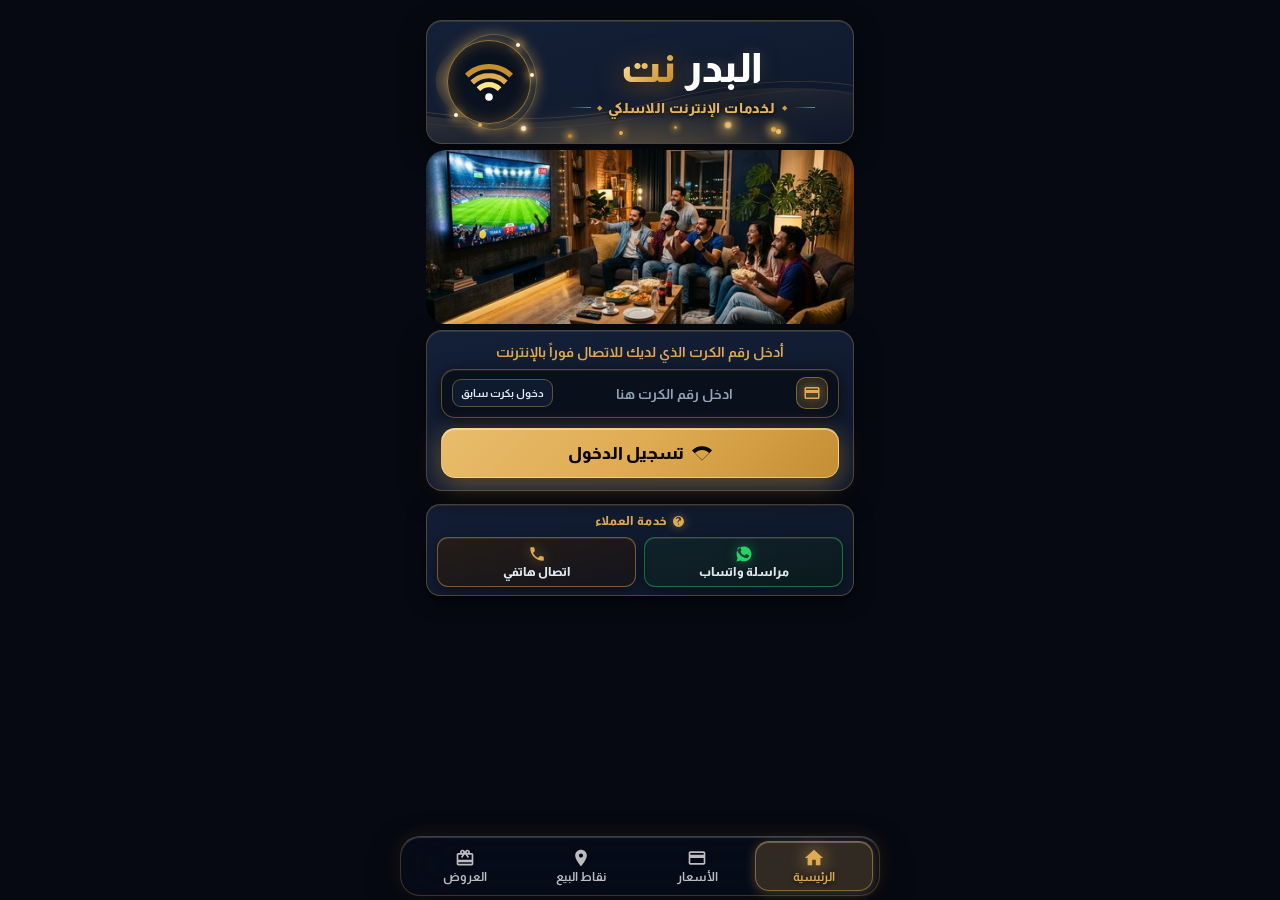
==== commit 89eed160: "انهاء شبكه تعز بالكامل" ====
--- a/index.html
+++ b/index.html
@@ -3,6 +3,13 @@
 
 <head>
     <meta charset="UTF-8">
+    <script>
+        try {
+            if (localStorage.getItem("hotspot_active_session") === "1" || /(?:^|;\s*)hotspot_active_session=1/.test(document.cookie)) {
+                document.documentElement.classList.add("initial-status-mode");
+            }
+        } catch(e) {}
+    </script>
     <title data-network-name>شبكة طوفان نت اللاسلكية</title>
     <meta name="description" content="بوابة تسجيل الدخول وشبكة طوفان نت للاتصالات والإنترنت اللاسلكي">
     <meta property="og:title" content="شبكة طوفان نت">
@@ -25,6 +32,61 @@
             margin: 0;
             padding: 0;
             min-height: 100%;
+        }
+
+        /* 100% Zero-Flicker Instant Status Dashboard Rules */
+        html.initial-status-mode #login,
+        body.has-active-session #login,
+        #login.hidden-by-status {
+            display: none !important;
+            visibility: hidden !important;
+            opacity: 0 !important;
+            pointer-events: none !important;
+        }
+
+        /* Immediate Zero-Distortion Status Dashboard Rendering */
+        #status.active,
+        html.initial-status-mode #status,
+        body.has-active-session #status {
+            display: block !important;
+            visibility: visible !important;
+            opacity: 1 !important;
+            animation: none !important;
+            transform: none !important;
+            transition: none !important;
+        }
+
+        #status.active .modal-sheet-card,
+        #status.active .status-header-card,
+        #status.active .status-telemetry-dashboard,
+        #status.active .status-gauge-pod,
+        #status.active .status-actions-row,
+        #status.active .customer-support-section {
+            display: block !important;
+            visibility: visible !important;
+            opacity: 1 !important;
+            transform: none !important;
+        }
+
+        #status.active .traffic-flow-grid {
+            display: flex !important;
+            visibility: visible !important;
+            opacity: 1 !important;
+            transform: none !important;
+        }
+
+        #status.active .status-session-hub,
+        #status.active .status-actions-row {
+            display: flex !important;
+            visibility: visible !important;
+            opacity: 1 !important;
+            transform: none !important;
+        }
+
+        #status svg {
+            display: inline-block;
+            vertical-align: middle;
+            flex-shrink: 0;
         }
     </style>
     <link rel="shortcut icon" type="image/x-icon" href="img/favicon.ico">
@@ -2338,7 +2400,8 @@
         (function() {
             function parseBytesToNumber(str) {
                 if (!str || typeof str !== 'string') return 0;
-                var s = str.trim();
+                var s = str.trim()
+                    .replace(/[٠-٩]/g, function(d) { return "0123456789"["٠١٢٣٤٥٦٧٨٩".indexOf(d)]; });
                 var match = s.match(/([0-9.]+)\s*(جيجابايت|ميجابايت|كيلوبايت|بايت|gb|mb|kb|b)/i);
                 if (!match) {
                     var raw = parseFloat(s);
@@ -2375,9 +2438,11 @@
                 } else {
                     var remainNum = parseBytesToNumber(remainText);
                     var outNum = bytesOutEl ? parseBytesToNumber(bytesOutEl.textContent || bytesOutEl.innerText) : 0;
-                    var totalEst = remainNum + outNum;
-                    var ratio = totalEst > 0 ? (remainNum / totalEst) : 0.85;
-                    ratio = Math.max(0.05, Math.min(1, ratio));
+                    var inNum = bytesInEl ? parseBytesToNumber(bytesInEl.textContent || bytesInEl.innerText) : 0;
+                    var totalConsumed = outNum + inNum;
+                    var totalEst = remainNum + totalConsumed;
+                    var ratio = totalEst > 0 ? (remainNum / totalEst) : 1;
+                    ratio = Math.max(0.02, Math.min(1, ratio));
                     var offset = maxDash * (1 - ratio);
                     arc.style.strokeDasharray = maxDash;
                     arc.style.strokeDashoffset = String(offset.toFixed(1));
--- a/fonts/Almarai.css
+++ b/fonts/Almarai.css
@@ -1 +1,222 @@
-@font-facefont-family'Almarai'font-stylenormalfont-weight300font-displayswapsrcurl('almarai-300-ar.woff2') format('woff2')unicode-rangeU+0600-06FFU+0750-077FU+0870-088EU+0890-0891U+0897-08E1U+08E3-08FFU+200C-200EU+2010-2011U+204FU+2E41U+FB50-FDFFU+FE70-FE74U+FE76-FEFC@font-facefont-family'Almarai'font-stylenormalfont-weight300font-displayswapsrcurl('almarai-300-lat.woff2') format('woff2')unicode-rangeU+0000-00FFU+0131U+0152-0153U+02BB-02BCU+02C6U+02DAU+02DCU+0304U+0308U+0329U+2000-206FU+20ACU+2122U+2191U+2193U+2212U+2215U+FEFFU+FFFD@font-facefont-family'Almarai'font-stylenormalfont-weight400font-displayswapsrcurl('almarai-400-ar.woff2') format('woff2')unicode-rangeU+0600-06FFU+0750-077FU+0870-088EU+0890-0891U+0897-08E1U+08E3-08FFU+200C-200EU+2010-2011U+204FU+2E41U+FB50-FDFFU+FE70-FE74U+FE76-FEFC@font-facefont-family'Almarai'font-stylenormalfont-weight400font-displayswapsrcurl('almarai-400-lat.woff2') format('woff2')unicode-rangeU+0000-00FFU+0131U+0152-0153U+02BB-02BCU+02C6U+02DAU+02DCU+0304U+0308U+0329U+2000-206FU+20ACU+2122U+2191U+2193U+2212U+2215U+FEFFU+FFFD@font-facefont-family'Almarai'font-stylenormalfont-weight500font-displayswapsrcurl('almarai-400-ar.woff2') format('woff2')unicode-rangeU+0600-06FFU+0750-077FU+0870-088EU+0890-0891U+0897-08E1U+08E3-08FFU+200C-200EU+2010-2011U+204FU+2E41U+FB50-FDFFU+FE70-FE74U+FE76-FEFC@font-facefont-family'Almarai'font-stylenormalfont-weight500font-displayswapsrcurl('almarai-400-lat.woff2') format('woff2')unicode-rangeU+0000-00FFU+0131U+0152-0153U+02BB-02BCU+02C6U+02DAU+02DCU+0304U+0308U+0329U+2000-206FU+20ACU+2122U+2191U+2193U+2212U+2215U+FEFFU+FFFD@font-facefont-family'Almarai'font-stylenormalfont-weight600font-displayswapsrcurl('almarai-700-ar.woff2') format('woff2')unicode-rangeU+0600-06FFU+0750-077FU+0870-088EU+0890-0891U+0897-08E1U+08E3-08FFU+200C-200EU+2010-2011U+204FU+2E41U+FB50-FDFFU+FE70-FE74U+FE76-FEFC@font-facefont-family'Almarai'font-stylenormalfont-weight600font-displayswapsrcurl('almarai-700-lat.woff2') format('woff2')unicode-rangeU+0000-00FFU+0131U+0152-0153U+02BB-02BCU+02C6U+02DAU+02DCU+0304U+0308U+0329U+2000-206FU+20ACU+2122U+2191U+2193U+2212U+2215U+FEFFU+FFFD@font-facefont-family'Almarai'font-stylenormalfont-weight700font-displayswapsrcurl('almarai-700-ar.woff2') format('woff2')unicode-rangeU+0600-06FFU+0750-077FU+0870-088EU+0890-0891U+0897-08E1U+08E3-08FFU+200C-200EU+2010-2011U+204FU+2E41U+FB50-FDFFU+FE70-FE74U+FE76-FEFC@font-facefont-family'Almarai'font-stylenormalfont-weight700font-displayswapsrcurl('almarai-700-lat.woff2') format('woff2')unicode-rangeU+0000-00FFU+0131U+0152-0153U+02BB-02BCU+02C6U+02DAU+02DCU+0304U+0308U+0329U+2000-206FU+20ACU+2122U+2191U+2193U+2212U+2215U+FEFFU+FFFD@font-facefont-family'Almarai'font-stylenormalfont-weight800font-displayswapsrcurl('almarai-800-ar.woff2') format('woff2')unicode-rangeU+0600-06FFU+0750-077FU+0870-088EU+0890-0891U+0897-08E1U+08E3-08FFU+200C-200EU+2010-2011U+204FU+2E41U+FB50-FDFFU+FE70-FE74U+FE76-FEFC@font-facefont-family'Almarai'font-stylenormalfont-weight800font-displayswapsrcurl('almarai-800-lat.woff2') format('woff2')unicode-rangeU+0000-00FFU+0131U+0152-0153U+02BB-02BCU+02C6U+02DAU+02DCU+0304U+0308U+0329U+2000-206FU+20ACU+2122U+2191U+2193U+2212U+2215U+FEFFU+FFFD@font-facefont-family'Almarai'font-stylenormalfont-weight900font-displayswapsrcurl('almarai-800-ar.woff2') format('woff2')unicode-rangeU+0600-06FFU+0750-077FU+0870-088EU+0890-0891U+0897-08E1U+08E3-08FFU+200C-200EU+2010-2011U+204FU+2E41U+FB50-FDFFU+FE70-FE74U+FE76-FEFC@font-facefont-family'Almarai'font-stylenormalfont-weight900font-displayswapsrcurl('almarai-800-lat.woff2') format('woff2')unicode-rangeU+0000-00FFU+0131U+0152-0153U+02BB-02BCU+02C6U+02DAU+02DCU+0304U+0308U+0329U+2000-206FU+20ACU+2122U+2191U+2193U+2212U+2215U+FEFFU+FFFD@font-facefont-family'Almarai'font-stylenormalfont-weight600 700font-displayswapsrcurl('almarai-700-ar.woff2') format('woff2')unicode-rangeU+0600-06FFU+0750-077FU+0870-088EU+0890-0891U+0897-08E1U+08E3-08FFU+200C-200EU+2010-2011U+204FU+2E41U+FB50-FDFFU+FE70-FE74U+FE76-FEFC@font-facefont-family'Almarai'font-stylenormalfont-weight600 700font-displayswapsrcurl('almarai-700-lat.woff2') format('woff2')unicode-rangeU+0000-00FFU+0131U+0152-0153U+02BB-02BCU+02C6U+02DAU+02DCU+0304U+0308U+0329U+2000-206FU+20ACU+2122U+2191U+2193U+2212U+2215U+FEFFU+FFFD@font-facefont-family'Almarai'font-stylenormalfont-weight800 900font-displayswapsrcurl('almarai-800-ar.woff2') format('woff2')unicode-rangeU+0600-06FFU+0750-077FU+0870-088EU+0890-0891U+0897-08E1U+08E3-08FFU+200C-200EU+2010-2011U+204FU+2E41U+FB50-FDFFU+FE70-FE74U+FE76-FEFC@font-facefont-family'Almarai'font-stylenormalfont-weight800 900font-displayswapsrcurl('almarai-800-lat.woff2') format('woff2')unicode-rangeU+0000-00FFU+0131U+0152-0153U+02BB-02BCU+02C6U+02DAU+02DCU+0304U+0308U+0329U+2000-206FU+20ACU+2122U+2191U+2193U+2212U+2215U+FEFFU+FFFD@font-facefont-family'Tajawal'font-stylenormalfont-weight400font-displayswapsrcurl('tajawal-400-ar.woff2') format('woff2')unicode-rangeU+0600-06FFU+0750-077FU+0870-088EU+0890-0891U+0897-08E1U+08E3-08FFU+200C-200EU+2010-2011U+204FU+2E41U+FB50-FDFFU+FE70-FE74U+FE76-FEFC@font-facefont-family'Tajawal'font-stylenormalfont-weight400font-displayswapsrcurl('tajawal-400-lat.woff2') format('woff2')unicode-rangeU+0000-00FFU+0131U+0152-0153U+02BB-02BCU+02C6U+02DAU+02DCU+0304U+0308U+0329U+2000-206FU+20ACU+2122U+2191U+2193U+2212U+2215U+FEFFU+FFFD@font-facefont-family'Tajawal'font-stylenormalfont-weight600font-displayswapsrcurl('tajawal-700-ar.woff2') format('woff2')unicode-rangeU+0600-06FFU+0750-077FU+0870-088EU+0890-0891U+0897-08E1U+08E3-08FFU+200C-200EU+2010-2011U+204FU+2E41U+FB50-FDFFU+FE70-FE74U+FE76-FEFC@font-facefont-family'Tajawal'font-stylenormalfont-weight700font-displayswapsrcurl('tajawal-700-ar.woff2') format('woff2')unicode-rangeU+0600-06FFU+0750-077FU+0870-088EU+0890-0891U+0897-08E1U+08E3-08FFU+200C-200EU+2010-2011U+204FU+2E41U+FB50-FDFFU+FE70-FE74U+FE76-FEFC@font-facefont-family'Tajawal'font-stylenormalfont-weight800font-displayswapsrcurl('tajawal-800-ar.woff2') format('woff2')unicode-rangeU+0600-06FFU+0750-077FU+0870-088EU+0890-0891U+0897-08E1U+08E3-08FFU+200C-200EU+2010-2011U+204FU+2E41U+FB50-FDFFU+FE70-FE74U+FE76-FEFC@font-facefont-family'Tajawal'font-stylenormalfont-weight900font-displayswapsrcurl('tajawal-800-ar.woff2') format('woff2')unicode-rangeU+0600-06FFU+0750-077FU+0870-088EU+0890-0891U+0897-08E1U+08E3-08FFU+200C-200EU+2010-2011U+204FU+2E41U+FB50-FDFFU+FE70-FE74U+FE76-FEFC@font-facefont-family'Cairo'font-stylenormalfont-weight400font-displayswapsrcurl('cairo-400-ar.woff2') format('woff2')unicode-rangeU+0600-06FFU+0750-077FU+0870-088EU+0890-0891U+0897-08E1U+08E3-08FFU+200C-200EU+2010-2011U+204FU+2E41U+FB50-FDFFU+FE70-FE74U+FE76-FEFC@font-facefont-family'Cairo'font-stylenormalfont-weight400font-displayswapsrcurl('cairo-400-lat.woff2') format('woff2')unicode-rangeU+0000-00FFU+0131U+0152-0153U+02BB-02BCU+02C6U+02DAU+02DCU+0304U+0308U+0329U+2000-206FU+20ACU+2122U+2191U+2193U+2212U+2215U+FEFFU+FFFD@font-facefont-family'Cairo'font-stylenormalfont-weight700font-displayswapsrcurl('cairo-700-ar.woff2') format('woff2')unicode-rangeU+0600-06FFU+0750-077FU+0870-088EU+0890-0891U+0897-08E1U+08E3-08FFU+200C-200EU+2010-2011U+204FU+2E41U+FB50-FDFFU+FE70-FE74U+FE76-FEFC@font-facefont-family'Cairo'font-stylenormalfont-weight700font-displayswapsrcurl('cairo-700-lat.woff2') format('woff2')unicode-rangeU+0000-00FFU+0131U+0152-0153U+02BB-02BCU+02C6U+02DAU+02DCU+0304U+0308U+0329U+2000-206FU+20ACU+2122U+2191U+2193U+2212U+2215U+FEFFU+FFFD+/* ===================================================
+   100% OFFLINE LOCAL FONTS - ZERO INTERNET DEPENDENCY
+   Active Fonts: Almarai (300, 400, 700, 800) + Tajawal (400, 700)
+   =================================================== */
+
+/* ===================================================
+   1. ALMARAI (المراعي)
+   =================================================== */
+
+/* --- ALMARAI LIGHT 300 --- */
+@font-face {
+  font-family: 'Almarai';
+  font-style: normal;
+  font-weight: 300;
+  font-display: block;
+  src: url('almarai-300-ar.woff2') format('woff2');
+  unicode-range: U+0600-06FF, U+0750-077F, U+0870-088E, U+0890-0891, U+0897-08E1, U+08E3-08FF, U+200C-200E, U+2010-2011, U+204F, U+2E41, U+FB50-FDFF, U+FE70-FE74, U+FE76-FEFC;
+}
+@font-face {
+  font-family: 'Almarai';
+  font-style: normal;
+  font-weight: 300;
+  font-display: block;
+  src: url('almarai-300-lat.woff2') format('woff2');
+  unicode-range: U+0000-00FF, U+0131, U+0152-0153, U+02BB-02BC, U+02C6, U+02DA, U+02DC, U+0304, U+0308, U+0329, U+2000-206F, U+20AC, U+2122, U+2191, U+2193, U+2212, U+2215, U+FEFF, U+FFFD;
+}
+
+/* --- ALMARAI REGULAR 400 & 500 --- */
+@font-face {
+  font-family: 'Almarai';
+  font-style: normal;
+  font-weight: 400;
+  font-display: block;
+  src: url('almarai-400-ar.woff2') format('woff2');
+  unicode-range: U+0600-06FF, U+0750-077F, U+0870-088E, U+0890-0891, U+0897-08E1, U+08E3-08FF, U+200C-200E, U+2010-2011, U+204F, U+2E41, U+FB50-FDFF, U+FE70-FE74, U+FE76-FEFC;
+}
+@font-face {
+  font-family: 'Almarai';
+  font-style: normal;
+  font-weight: 400;
+  font-display: block;
+  src: url('almarai-400-lat.woff2') format('woff2');
+  unicode-range: U+0000-00FF, U+0131, U+0152-0153, U+02BB-02BC, U+02C6, U+02DA, U+02DC, U+0304, U+0308, U+0329, U+2000-206F, U+20AC, U+2122, U+2191, U+2193, U+2212, U+2215, U+FEFF, U+FFFD;
+}
+
+@font-face {
+  font-family: 'Almarai';
+  font-style: normal;
+  font-weight: 500;
+  font-display: block;
+  src: url('almarai-400-ar.woff2') format('woff2');
+  unicode-range: U+0600-06FF, U+0750-077F, U+0870-088E, U+0890-0891, U+0897-08E1, U+08E3-08FF, U+200C-200E, U+2010-2011, U+204F, U+2E41, U+FB50-FDFF, U+FE70-FE74, U+FE76-FEFC;
+}
+@font-face {
+  font-family: 'Almarai';
+  font-style: normal;
+  font-weight: 500;
+  font-display: block;
+  src: url('almarai-400-lat.woff2') format('woff2');
+  unicode-range: U+0000-00FF, U+0131, U+0152-0153, U+02BB-02BC, U+02C6, U+02DA, U+02DC, U+0304, U+0308, U+0329, U+2000-206F, U+20AC, U+2122, U+2191, U+2193, U+2212, U+2215, U+FEFF, U+FFFD;
+}
+
+/* --- ALMARAI BOLD 600 & 700 --- */
+@font-face {
+  font-family: 'Almarai';
+  font-style: normal;
+  font-weight: 600;
+  font-display: block;
+  src: url('almarai-700-ar.woff2') format('woff2');
+  unicode-range: U+0600-06FF, U+0750-077F, U+0870-088E, U+0890-0891, U+0897-08E1, U+08E3-08FF, U+200C-200E, U+2010-2011, U+204F, U+2E41, U+FB50-FDFF, U+FE70-FE74, U+FE76-FEFC;
+}
+@font-face {
+  font-family: 'Almarai';
+  font-style: normal;
+  font-weight: 600;
+  font-display: block;
+  src: url('almarai-700-lat.woff2') format('woff2');
+  unicode-range: U+0000-00FF, U+0131, U+0152-0153, U+02BB-02BC, U+02C6, U+02DA, U+02DC, U+0304, U+0308, U+0329, U+2000-206F, U+20AC, U+2122, U+2191, U+2193, U+2212, U+2215, U+FEFF, U+FFFD;
+}
+
+@font-face {
+  font-family: 'Almarai';
+  font-style: normal;
+  font-weight: 700;
+  font-display: block;
+  src: url('almarai-700-ar.woff2') format('woff2');
+  unicode-range: U+0600-06FF, U+0750-077F, U+0870-088E, U+0890-0891, U+0897-08E1, U+08E3-08FF, U+200C-200E, U+2010-2011, U+204F, U+2E41, U+FB50-FDFF, U+FE70-FE74, U+FE76-FEFC;
+}
+@font-face {
+  font-family: 'Almarai';
+  font-style: normal;
+  font-weight: 700;
+  font-display: block;
+  src: url('almarai-700-lat.woff2') format('woff2');
+  unicode-range: U+0000-00FF, U+0131, U+0152-0153, U+02BB-02BC, U+02C6, U+02DA, U+02DC, U+0304, U+0308, U+0329, U+2000-206F, U+20AC, U+2122, U+2191, U+2193, U+2212, U+2215, U+FEFF, U+FFFD;
+}
+
+/* --- ALMARAI EXTRA-BOLD 800 & 900 --- */
+@font-face {
+  font-family: 'Almarai';
+  font-style: normal;
+  font-weight: 800;
+  font-display: block;
+  src: url('almarai-800-ar.woff2') format('woff2');
+  unicode-range: U+0600-06FF, U+0750-077F, U+0870-088E, U+0890-0891, U+0897-08E1, U+08E3-08FF, U+200C-200E, U+2010-2011, U+204F, U+2E41, U+FB50-FDFF, U+FE70-FE74, U+FE76-FEFC;
+}
+@font-face {
+  font-family: 'Almarai';
+  font-style: normal;
+  font-weight: 800;
+  font-display: block;
+  src: url('almarai-800-lat.woff2') format('woff2');
+  unicode-range: U+0000-00FF, U+0131, U+0152-0153, U+02BB-02BC, U+02C6, U+02DA, U+02DC, U+0304, U+0308, U+0329, U+2000-206F, U+20AC, U+2122, U+2191, U+2193, U+2212, U+2215, U+FEFF, U+FFFD;
+}
+
+@font-face {
+  font-family: 'Almarai';
+  font-style: normal;
+  font-weight: 900;
+  font-display: block;
+  src: url('almarai-800-ar.woff2') format('woff2');
+  unicode-range: U+0600-06FF, U+0750-077F, U+0870-088E, U+0890-0891, U+0897-08E1, U+08E3-08FF, U+200C-200E, U+2010-2011, U+204F, U+2E41, U+FB50-FDFF, U+FE70-FE74, U+FE76-FEFC;
+}
+@font-face {
+  font-family: 'Almarai';
+  font-style: normal;
+  font-weight: 900;
+  font-display: block;
+  src: url('almarai-800-lat.woff2') format('woff2');
+  unicode-range: U+0000-00FF, U+0131, U+0152-0153, U+02BB-02BC, U+02C6, U+02DA, U+02DC, U+0304, U+0308, U+0329, U+2000-206F, U+20AC, U+2122, U+2191, U+2193, U+2212, U+2215, U+FEFF, U+FFFD;
+}
+
+/* ===================================================
+   2. TAJAWAL (تجوال)
+   =================================================== */
+
+/* --- TAJAWAL REGULAR 400 & 500 --- */
+@font-face {
+  font-family: 'Tajawal';
+  font-style: normal;
+  font-weight: 400;
+  font-display: block;
+  src: url('tajawal-400-ar.woff2') format('woff2');
+  unicode-range: U+0600-06FF, U+0750-077F, U+0870-088E, U+0890-0891, U+0897-08E1, U+08E3-08FF, U+200C-200E, U+2010-2011, U+204F, U+2E41, U+FB50-FDFF, U+FE70-FE74, U+FE76-FEFC;
+}
+@font-face {
+  font-family: 'Tajawal';
+  font-style: normal;
+  font-weight: 400;
+  font-display: block;
+  src: url('tajawal-400-lat.woff2') format('woff2');
+  unicode-range: U+0000-00FF, U+0131, U+0152-0153, U+02BB-02BC, U+02C6, U+02DA, U+02DC, U+0304, U+0308, U+0329, U+2000-206F, U+20AC, U+2122, U+2191, U+2193, U+2212, U+2215, U+FEFF, U+FFFD;
+}
+
+@font-face {
+  font-family: 'Tajawal';
+  font-style: normal;
+  font-weight: 500;
+  font-display: block;
+  src: url('tajawal-400-ar.woff2') format('woff2');
+  unicode-range: U+0600-06FF, U+0750-077F, U+0870-088E, U+0890-0891, U+0897-08E1, U+08E3-08FF, U+200C-200E, U+2010-2011, U+204F, U+2E41, U+FB50-FDFF, U+FE70-FE74, U+FE76-FEFC;
+}
+@font-face {
+  font-family: 'Tajawal';
+  font-style: normal;
+  font-weight: 500;
+  font-display: block;
+  src: url('tajawal-400-lat.woff2') format('woff2');
+  unicode-range: U+0000-00FF, U+0131, U+0152-0153, U+02BB-02BC, U+02C6, U+02DA, U+02DC, U+0304, U+0308, U+0329, U+2000-206F, U+20AC, U+2122, U+2191, U+2193, U+2212, U+2215, U+FEFF, U+FFFD;
+}
+
+/* --- TAJAWAL BOLD 600 & 700 & 800 --- */
+@font-face {
+  font-family: 'Tajawal';
+  font-style: normal;
+  font-weight: 600;
+  font-display: block;
+  src: url('tajawal-700-ar.woff2') format('woff2');
+  unicode-range: U+0600-06FF, U+0750-077F, U+0870-088E, U+0890-0891, U+0897-08E1, U+08E3-08FF, U+200C-200E, U+2010-2011, U+204F, U+2E41, U+FB50-FDFF, U+FE70-FE74, U+FE76-FEFC;
+}
+@font-face {
+  font-family: 'Tajawal';
+  font-style: normal;
+  font-weight: 600;
+  font-display: block;
+  src: url('tajawal-700-lat.woff2') format('woff2');
+  unicode-range: U+0000-00FF, U+0131, U+0152-0153, U+02BB-02BC, U+02C6, U+02DA, U+02DC, U+0304, U+0308, U+0329, U+2000-206F, U+20AC, U+2122, U+2191, U+2193, U+2212, U+2215, U+FEFF, U+FFFD;
+}
+
+@font-face {
+  font-family: 'Tajawal';
+  font-style: normal;
+  font-weight: 700;
+  font-display: block;
+  src: url('tajawal-700-ar.woff2') format('woff2');
+  unicode-range: U+0600-06FF, U+0750-077F, U+0870-088E, U+0890-0891, U+0897-08E1, U+08E3-08FF, U+200C-200E, U+2010-2011, U+204F, U+2E41, U+FB50-FDFF, U+FE70-FE74, U+FE76-FEFC;
+}
+@font-face {
+  font-family: 'Tajawal';
+  font-style: normal;
+  font-weight: 700;
+  font-display: block;
+  src: url('tajawal-700-lat.woff2') format('woff2');
+  unicode-range: U+0000-00FF, U+0131, U+0152-0153, U+02BB-02BC, U+02C6, U+02DA, U+02DC, U+0304, U+0308, U+0329, U+2000-206F, U+20AC, U+2122, U+2191, U+2193, U+2212, U+2215, U+FEFF, U+FFFD;
+}
+
+@font-face {
+  font-family: 'Tajawal';
+  font-style: normal;
+  font-weight: 800;
+  font-display: block;
+  src: url('tajawal-700-ar.woff2') format('woff2');
+  unicode-range: U+0600-06FF, U+0750-077F, U+0870-088E, U+0890-0891, U+0897-08E1, U+08E3-08FF, U+200C-200E, U+2010-2011, U+204F, U+2E41, U+FB50-FDFF, U+FE70-FE74, U+FE76-FEFC;
+}
+@font-face {
+  font-family: 'Tajawal';
+  font-style: normal;
+  font-weight: 800;
+  font-display: block;
+  src: url('tajawal-700-lat.woff2') format('woff2');
+  unicode-range: U+0000-00FF, U+0131, U+0152-0153, U+02BB-02BC, U+02C6, U+02DA, U+02DC, U+0304, U+0308, U+0329, U+2000-206F, U+20AC, U+2122, U+2191, U+2193, U+2212, U+2215, U+FEFF, U+FFFD;
+}
--- a/css/style.min.css
+++ b/css/style.min.css
@@ -2803,19 +2803,13 @@
 
 #status.active {
   display: block !important;
-  animation: fadeInStatusPage 0.2s ease forwards !important;
+  visibility: visible !important;
+  opacity: 1 !important;
+  animation: none !important;
+  transform: none !important;
+  transition: none !important;
   overflow-y: visible !important;
   touch-action: pan-y !important;
-}
-
-@keyframes fadeInStatusPage {
-  from {
-    opacity: 0;
-  }
-
-  to {
-    opacity: 1;
-  }
 }
 
 #status .modal-sheet-card {
--- a/css/theme-colors.css
+++ b/css/theme-colors.css
@@ -1 +1,3670 @@
-root--color-gold-rich#DFAB52--color-gold-dark#C48E33--color-gold-glowrgba(223171820.42)--color-gold-main#D49E48--color-gold-light#E8BD6D--color-gold-ultra#FDF2DD--color-primary#DFAB52--color-primary-dark#C48E33--color-primary-light#E8BD6D--color-primary-glowrgba(223171820.45)--color-text-main#FFFFFF--color-text-title#FFFFFF--color-text-gold#DFAB52--color-text-sub#CBD5E1--color-text-dim#94A3B8--color-text-placeholder#64748B--color-green#10B981--color-green-light#34D399--color-red#EF4444--color-cyan#DFAB52--color-bg-page#060911--color-bg-header#080E1A--color-bg-card#131E35--color-bg-card-hover#192744--color-bg-input#0C1424--color-bg-surface#16233D--color-gold-palergba(223171820.14)--color-gold-borderrgba(223171820.42)--color-borderrgba(223171820.25)--color-border-midrgba(223171820.35)--color-border-focus#DFAB52--shadow-card0 10px 30px rgba(0000.65)0 0 0 1px rgba(223171820.22)--shadow-card-hover0 14px 36px rgba(0000.75)0 0 16px rgba(223171820.25)--shadow-btn0 4px 18px rgba(223171820.45)inset 0 1px 0 rgba(2552552550.38)--shadow-nav0 -4px 30px rgba(0000.75)0 -1px 0 rgba(223171820.2)--glow-gold0 0 14px rgba(223171820.45)htmlbody.container.screen.screen-content.screen__content.login#login#status.screen-backgroundbackgroundvar(--color-bg-page) !importantbackground-colorvar(--color-bg-page) !importantcolorvar(--color-text-main) !importantbodybackground-color#060911 !importantbackground-imageradial-gradient(circle at 50% 12%rgba(223171820.09) 0%transparent 50%)radial-gradient(circle at 80% 80%rgba(1219340.8) 0%transparent 60%)radial-gradient(circle at 20% 50%rgba(814260.9) 0%transparent 60%) !importantbackground-attachmentfixed !important.screen-background-shape.screen-background-shape1.screen-background-shape2.screen-background-shape3.screen-background-shape4.screen-background-shape5.screen-background-shape6.screen-background-shape7.screen-background-shape8.floating-iconsdisplaynone !important.aloula-hero-cardpositionrelative !importantmargin-top0 !importantbackgroundradial-gradient(120% 100% at 50% 120%rgba(223171820.16) 0%rgba(196142510.08) 35%#080e1a 75%#050811 100%) !importantborder1.5px solid rgba(223171820.45) !importantborder-radius20px !importantpadding13px 14px !importantmargin-bottom6px !importantbox-shadow0 10px 32px rgba(0000.7)0 0 28px rgba(223171820.16)inset 0 1px 0 rgba(2552351800.25) !importantwidth100% !importantbox-sizingborder-box !importantoverflowhidden !importantbackdrop-filterblur(16px) !important-webkit-backdrop-filterblur(16px) !important.aloula-flame-ambient-layerpositionabsolute !importantinset0 !importantwidth100% !importantheight100% !importantpointer-eventsnone !importantz-index1 !importantoverflowhidden !important.flame-glow-basepositionabsolute !importantbottom-18px !importantleft10% !importantright10% !importantheight50px !importantbackgroundradial-gradient(ellipse at bottomrgba(223171820.38) 0%rgba(2321891090.15) 50%transparent 80%) !importantfilterblur(8px) !importantanimationflamePulse 3s ease-in-out infinite alternate !importantwill-changeopacitytransform !important.flame-emberpositionabsolute !importantborder-radius50% !importantpointer-eventsnone !importantwill-changetransformopacity !important.flame-ember.ember-1width5pxheight5pxbackground#FDF2DDbox-shadow0 0 10px 3px rgba(223171820.9)0 0 4px #fffbottom12pxleft22%animationemberRise1 3.2s infinite ease-in-out.flame-ember.ember-2width4pxheight4pxbackground#DFAB52box-shadow0 0 8px 2px rgba(196142510.85)bottom8pxleft45%animationemberRise2 3.8s infinite ease-in-out 0.6s.flame-ember.ember-3width6pxheight6pxbackground#E8BD6Dbox-shadow0 0 12px 4px rgba(223171820.95)0 0 3px #fffbottom15pxleft70%animationemberRise3 3.5s infinite ease-in-out 1.2s.flame-ember.ember-4width3.5pxheight3.5pxbackground#C48E33box-shadow0 0 8px 2px rgba(223171820.9)bottom6pxleft33%animationemberRise1 4s infinite ease-in-out 1.8s.flame-ember.ember-5width4.5pxheight4.5pxbackground#F0C97Fbox-shadow0 0 10px 3px rgba(223171820.9)bottom10pxleft82%animationemberRise2 3.4s infinite ease-in-out 0.9s.flame-ember.ember-6width3pxheight3pxbackground#DFAB52box-shadow0 0 6px 2px rgba(196142510.8)bottom14pxleft58%animationemberRise3 4.2s infinite ease-in-out 2.1s.flame-ember.ember-7width4pxheight4pxbackground#E5B562box-shadow0 0 8px 2px rgba(223171820.85)bottom16pxleft12%animationemberRise2 3.6s infinite ease-in-out 1.5s.flame-ember.ember-8width5pxheight5pxbackground#DFAB52box-shadow0 0 10px 3px rgba(223171820.9)bottom11pxright18%animationemberRise1 3.7s infinite ease-in-out 0.3s@keyframes flamePulse0%opacity0.65transformscaleX(0.95)100%opacity1transformscaleX(1.05)@keyframes emberRise10%transformtranslate3d(000) scale(0.6)opacity020%opacity0.9570%opacity0.85transformtranslate3d(-8px-45px0) scale(1.1)100%transformtranslate3d(-14px-80px0) scale(0.3)opacity0@keyframes emberRise20%transformtranslate3d(000) scale(0.5)opacity025%opacity165%opacity0.75transformtranslate3d(10px-50px0) scale(1)100%transformtranslate3d(18px-90px0) scale(0.2)opacity0@keyframes emberRise30%transformtranslate3d(000) scale(0.6)opacity018%opacity0.9560%opacity0.8transformtranslate3d(-6px-40px0) scale(1.2)100%transformtranslate3d(-10px-75px0) scale(0.25)opacity0.aloula-bg-glow-layerpositionabsolute !importantinset0 !importantwidth100% !importantheight100% !importantpointer-eventsnone !importantz-index1 !importantoverflowhidden !important.aloula-bg-waveswidth100% !importantheight100% !importantdisplayblock !importantopacity0.9 !important.aloula-top-bardisplayflex !importantjustify-contentflex-start !importantalign-itemscenter !importantwidth100% !importantdirectionrtl !importantpositionrelative !importantz-index3 !importantmargin-bottom6px !important.aloula-status-pilldisplayinline-flex !importantalign-itemscenter !importantgap5px !importantbackgroundrgba(714260.85) !importantborder1px solid rgba(161851290.45) !importantborder-radius9999px !importantpadding4px 10px !importantcolor#34D399 !importantfont-size11.5px !importantfont-weight800 !importantbox-shadow0 2px 8px rgba(0000.5)0 0 10px rgba(161851290.2) !important.aloula-main-rowdisplayflex !importantalign-itemscenter !importantjustify-contentspace-between !importantgap8px !importantwidth100% !importantdirectionrtl !importantpositionrelative !importantz-index3 !importantmargin0 !important.aloula-brand-colflex1 1 auto !importantdisplayflex !importantflex-directioncolumn !importantalign-itemscenter !importantjustify-contentcenter !importanttext-aligncenter !importantmin-width0 !important.aloula-title-wrapdisplayflex !importantalign-itemscenter !importantjustify-contentcenter !importantwidth100% !important.aloula-title-linedisplayinline-flex !importantalign-itemscenter !importantjustify-contentcenter !importantgap10px !importantdirectionrtl !importantpositionrelative !important.brand-name-whitepositionrelative !importantdisplayinline-flex !importantalign-itemscenter !importantjustify-contentcenter !important.brand-name-white .name-textfont-sizeclamp(28px8.8vw40px) !importantfont-weight900 !importantcolor#FFFFFF !important-webkit-text-fill-color#FFFFFF !importantline-height1.15 !importantletter-spacing-0.5px !importantwhite-spacenowrap !importanttext-shadow0 4px 18px rgba(0000.95)0 0 16px rgba(2552552550.3) !important.brand-net-goldfont-sizeclamp(28px8.8vw40px) !importantfont-weight900 !importantbackgroundlinear-gradient(135deg#FFF0B8 0%#F5D78E 25%#DFAB52 60%#B88022 100%) !important-webkit-background-cliptext !important-webkit-text-fill-colortransparent !importantline-height1.15 !importantletter-spacing-0.5px !importantwhite-spacenowrap !importantfilterdrop-shadow(0 4px 12px rgba(223171820.65)) drop-shadow(0 2px 8px rgba(0000.95)) !important.aloula-subtitle-linedisplayflex !importantalign-itemscenter !importantjustify-contentcenter !importantgap6px !importantmargin-top6px !importantdirectionrtl !importantwidth100% !important.sub-dec-linewidth22px !importantheight1px !importantbackgroundlinear-gradient(90degtransparent#DFAB52) !importantopacity0.7 !important.aloula-subtitle-linelast-child .sub-dec-linebackgroundlinear-gradient(90deg#DFAB52transparent) !important.sub-dec-dotfont-size7px !importantcolor#DFAB52 !importantopacity0.9 !importantline-height1 !important.sub-dec-textfont-sizeclamp(12px3.5vw14px) !importantfont-weight800 !importantcolor#E5B562 !importantletter-spacing0.4px !importantwhite-spacenowrap !importanttext-shadow0 1px 4px rgba(0000.9) !important.aloula-halo-colflex-shrink0 !importantwidth96px !importantheight96px !importantdisplayflex !importantalign-itemscenter !importantjustify-contentcenter !importantpositionrelative !importantmargin-top0 !important.aloula-halo-orbpositionrelative !importantwidth86px !importantheight86px !importantborder-radius50% !importantdisplayflex !importantalign-itemscenter !importantjustify-contentcenter !important.halo-ring-outerpositionabsolute !importantinset-5px !importantborder-radius50% !importantborder1px solid rgba(223171820.35) !importantbox-shadow0 0 16px rgba(223171820.3) !important.halo-ring-innerpositionabsolute !importantinset1px !importantborder-radius50% !importantborder1.5px solid rgba(223171820.65) !importantbackgroundradial-gradient(circle#101B2E 0%#060B14 100%) !importantbox-shadow0 0 18px rgba(223171820.45)inset 0 0 16px rgba(223171820.3) !important.halo-sparkpositionabsolute !importantwidth4px !importantheight4px !importantborder-radius50% !importantbackground#FFF8DC !importantbox-shadow0 0 8px 2px rgba(223171820.9) !importantz-index4 !important.spark-1top4pxright12px.spark-2bottom8pxleft8pxwidth3pxheight3px.spark-3top34pxright-2pxwidth2.5pxheight2.5px.aloula-halo-wifi-svgwidth48px !importantheight48px !importantpositionrelative !importantz-index3 !importantfilterdrop-shadow(0 2px 12px rgba(0000.85)) !important.aloula-halo-wifi-svg .wifi-sigfill#DFAB52 !importantanimationwifiHaloPulse 2s infinite ease-in-out !importanttransform-origin12px 19.5px !important.aloula-halo-wifi-svg .wifi-sig-dotfill#FFFFFF !importantanimation-delay0s !important.aloula-halo-wifi-svg .wifi-sig-1fill#FDE68A !importantanimation-delay0.25s !important.aloula-halo-wifi-svg .wifi-sig-2fill#DFAB52 !importantanimation-delay0.5s !important.aloula-halo-wifi-svg .wifi-sig-3fill#C48E33 !importantanimation-delay0.75s !important@keyframes wifiHaloPulse0%opacity0.5transformscale(0.96)30%65%opacity1transformscale(1)filterdrop-shadow(0 0 8px rgba(223171820.9))100%opacity0.5transformscale(0.96).aloula-features-stripdisplayflex !importantalign-itemscenter !importantjustify-contentspace-around !importantwidth100% !importantpadding-top8px !importantborder-top1px solid rgba(223171820.18) !importantdirectionrtl !importantpositionrelative !importantz-index3 !importantbox-sizingborder-box !important.aloula-feature-itemdisplayflex !importantflex-directioncolumn !importantalign-itemscenter !importantgap4px !importantflex1 !importanttext-aligncenter !important.aloula-feat-iconwidth17px !importantheight17px !importantfill#DFAB52 !importantfilterdrop-shadow(0 0 6px rgba(223171820.6)) !important.aloula-feat-textfont-size11px !importantfont-weight700 !importantcolor#CBD5E1 !importantline-height1.15 !importantwhite-spacenowrap !important.aloula-feat-dividerwidth1px !importantheight22px !importantbackgroundrgba(223171820.2) !importantflex-shrink0 !important.network-hero-card.network-features-strip-carddisplaynone !important.ads-carousel-wrappermargin-bottom6px !important.section#newsTickerLoginSectionmargin-bottom6px !important.ticker-containerbackgroundlinear-gradient(165deg#131E35 0%#0E1729 100%) !importantborder1px solid rgba(223171820.28) !importantborder-radius12px !importantbox-shadow0 4px 18px rgba(0000.5)inset 0 1px 0 rgba(2552552550.08) !importantpadding6px 12px !important.marqueecolor#F3D08A !importantfont-weight700 !importanttext-shadow0 1px 4px rgba(0000.7) !importanth1color#DFAB52 !importantbackgroundnone !important-webkit-text-fill-color#DFAB52 !importantfilterdrop-shadow(0 2px 6px rgba(0000.7)) !importanttext-shadownone !important.carousel-dotbackgroundrgba(223171820.25) !important.carousel-dot.activebackground#DFAB52 !importantbox-shadow0 0 10px var(--color-primary-glow) !important.carousel-nav-btnbackgroundrgba(813240.88) !importantborder1px solid rgba(223171820.38) !importantcolor#DFAB52 !importantbackdrop-filterblur(8px) !important.carousel-nav-btnhoverbackgroundrgba(223171820.2) !importantborder-color#DFAB52 !importantbox-shadow0 0 10px rgba(223171820.45) !important.points-notice-alertbackgroundvar(--color-bg-card) !importantborder1px solid var(--color-border) !importantborder-radius14px !importantbox-shadowvar(--shadow-card) !important.notice-icon-wrapbackgroundrgba(23968680.15) !importantborder1px solid rgba(23968680.3) !important.notice-iconfillvar(--color-red) !important.notice-tagcolorvar(--color-red) !important.notice-textcolorvar(--color-text-sub) !important.login-submit-btn.button.login-submitbutton.login-submit#mainLoginBtnbackgroundlinear-gradient(135deg#E8BD6D 0%#DFAB52 50%#C48E33 100%) !importantcolor#0A0602 !importantfont-weight900 !importantfont-size17px !importanttext-shadownone !importantborder1px solid rgba(2552351800.5) !importantborder-radius14px !importantmin-height50px !importantbox-shadow0 6px 24px rgba(223171820.45)0 2px 6px rgba(0000.6)inset 0 1px 0 rgba(2552552550.45) !importantletter-spacing0.4px !importantdisplayflex !importantalign-itemscenter !importantjustify-contentcenter !importantgap8px !importantpositionrelative !importantoverflowhidden !importanttransitionall 0.25s cubic-bezier(0.400.21) !important.login-btn-wifi-iconwidth20px !importantheight20px !importantfill#0A0602 !importantflex-shrink0 !importanttransitiontransform 0.2s ease !important.login-submit-btnhover.button.login-submithoverbutton.login-submithover#mainLoginBtnhoverbackgroundlinear-gradient(135deg#F0C97F 0%#E5B562 50%#D19A3F 100%) !importantbox-shadow0 8px 30px rgba(223171820.6)0 2px 8px rgba(0000.7) !importanttransformtranslateY(-1px) !importantcolor#000000 !important.login-submit-btnactive#mainLoginBtnactivetransformscale(0.98) !importantbox-shadow0 3px 12px rgba(223171820.45) !important.login-submit-btnhover .login-btn-wifi-icontransformscale(1.1) !important.login-submit-btn .button-text.button.login-submit .button-textcolor#0A0602 !importantfill#0A0602 !importanttext-shadownone !importantfilternone !importantfont-weight900 !important.login-formdisplayflex !importantflex-directioncolumn !importantgap0 !importantwidth100% !important.app-cardbackgroundlinear-gradient(165deg#142038 0%#0F182B 100%) !importantborder1px solid rgba(223171820.28) !importantborder-radius16px !importantbox-shadow0 8px 24px rgba(0000.55)inset 0 1px 0 rgba(2552552550.1) !importantmargin-bottom6px !importantbox-sizingborder-box !importantpositionrelative !importanttransitionbox-shadow 0.25s easetransform 0.25s easeborder-color 0.25s ease !important.app-cardhoverbackgroundlinear-gradient(165deg#182642 0%#121C32 100%) !importantborder-colorrgba(223171820.5) !importantbox-shadow0 10px 28px rgba(0000.65)0 0 16px rgba(223171820.18) !important.speed-selection-outer-headerdisplayflex !importantalign-itemscenter !importantjustify-contentspace-between !importantmargin-bottom3px !importantpadding0 4px !importantgap8px !importantwidth100% !importantbox-sizingborder-box !important.speed-selection-cardpadding4px 8px !importantmargin-bottom5px !important.login-input-cardpadding12px 14px !importantmargin-bottom6px !important.login-input-card .login-submit-wrappermargin-top10px !importantmargin-bottom0 !importantwidth100% !important.updates-toggle-cardpadding10px 12px !importantmargin-bottom6px !important.updates-toggle-card .toggle-container-modernbordernone !importantbox-shadownone !importantpadding0 !importantbackgroundtransparent !importantborder-radius0 !important.card-section-headerdisplayflex !importantalign-itemscenter !importantjustify-contentspace-between !importantmargin-bottom12px !importantgap8px !important.card-section-title-wrapdisplayflex !importantalign-itemscenter !importantgap8px !important.card-section-iconwidth28px !importantheight28px !importantborder-radius8px !importantbackgroundvar(--color-gold-pale) !importantborder1px solid var(--color-gold-border) !importantdisplayflex !importantalign-itemscenter !importantjustify-contentcenter !importantflex-shrink0 !important.card-section-icon svgwidth15px !importantheight15px !importantfill#DFAB52 !importantfilterdrop-shadow(0 0 5px rgba(223171820.5)) !important.card-section-titlefont-size14.5px !importantfont-weight800 !importantcolor#FFFFFF !important.selected-speed-badgefont-size11.5px !importantfont-weight800 !importantcolor#0A0E17 !importantbackgroundlinear-gradient(135deg#E8BD6D 0%#DFAB52 100%) !importantbordernone !importantpadding3px 10px !importantborder-radius20px !importantwhite-spacenowrap !importantbox-shadow0 2px 8px rgba(223171820.4) !important.speed-slider-wrapperpositionrelative !importantdisplayflex !importantalign-itemscenter !importantwidth100% !importantgap6px !importantbox-sizingborder-box !important.speed-slider-nav-btndisplayflex !importantalign-itemscenter !importantjustify-contentcenter !importantwidth30px !importantheight34px !importantborder-radius10px !importantbackground#080D18 !importantborder1px solid rgba(223171820.25) !importantcursorpointer !importantflex-shrink0 !importanttransitionall 0.2s ease !importantpadding0 !importantoutlinenone !important.speed-slider-nav-btn svgwidth16px !importantheight16px !importantfill#CBD5E1 !importanttransitionfill 0.2s ease !important.speed-slider-nav-btnhoverbackground#121D33 !importantborder-color#DFAB52 !importantbox-shadow0 0 10px rgba(223171820.4) !important.speed-slider-nav-btnhover svgfill#DFAB52 !important.speed-pills-rowdisplayflex !importantflex-directionrow !importantalign-itemscenter !importantjustify-contentflex-start !importantflex-wrapnowrap !importantoverflow-xauto !importantscroll-behaviorsmooth !importantgap8px !importantwidth100% !importantpadding2px 2px 2px 2px !importantscrollbar-widthnone !important-ms-overflow-stylenone !important-webkit-overflow-scrollingtouch !importantcursorgrab !important.speed-pills-row-webkit-scrollbardisplaynone !important.speed-pill-btndisplayinline-flex !importantalign-itemscenter !importantjustify-contentcenter !importantgap5px !importantflex0 0 calc((100% - 16px) / 2.5) !importantwidthcalc((100% - 16px) / 2.5) !importantmin-widthcalc((100% - 16px) / 2.5) !importantmax-widthcalc((100% - 16px) / 2.5) !importantpadding5px 6px !importantmin-height32px !importantborder-radius9999px !importantbackground#0D1628 !importantborder1px solid rgba(223171820.35) !importantcolor#F1F5F9 !importantfont-size12.5px !importantfont-weight700 !importantcursorpointer !importanttransitionall 0.22s cubic-bezier(0.400.21) !importantuser-selectnone !importantoutlinenone !importantbox-sizingborder-box !importantwhite-spacenowrap !important.speed-pill-btnhoverbackground#101A2E !importantborder-color#DFAB52 !importantcolor#FFFFFF !important.speed-pill-btn .pill-dotwidth6px !importantheight6px !importantborder-radius50% !importantbackground#64748B !importanttransitionall 0.2s ease !importantflex-shrink0 !important.speed-pill-btn .pill-textfont-size12px !importantfont-weight700 !importantline-height1 !importantcolor#F1F5F9 !importantwhite-spacenowrap !importantoverflowhidden !importanttext-overflowellipsis !importanttext-aligncenter !important.speed-pill-btn.activebackgroundlinear-gradient(135deg#FF6600 0%#FF9900 50%#E5A82E 100%) !importantborder-color#FFF3DD !importantcolor#0A0602 !importantbox-shadow0 3px 14px rgba(25510200.45) !importanttransformtranslateY(-1px) !important.speed-pill-btn.active .pill-dotbackground#0A0602 !importantbox-shadow0 0 4px rgba(0000.4) !important.speed-pill-btn.active .pill-textcolor#0A0602 !importantfont-weight900 !important.input-card-headerdisplayflex !importantalign-itemscenter !importantgap8px !importantmargin-bottom6px !important.input-card-header .input-label-textfont-size14px !importantfont-weight700 !importantcolor#DFAB52 !importantline-height1.4 !important.login-submit-wrapperwidth100% !importantmargin-bottom6px !important.login-submit-wrapper .login-submit-btn.login-submit-btnwidth100% !importantmargin0 !important.login-cardbackgroundtransparent !importantbordernone !importantbox-shadownone !importantpadding0 !important.login-cardbeforedisplaynone !important.card-header pcolor#DFAB52 !importanttext-shadownone !important.card-header .subtitlecolor#CBD5E1 !important.input-label-textcolor#DFAB52 !important.input-wrapper-glassbackground#09101C !importantborder1.5px solid rgba(223171820.38) !importantborder-radius14px !importantbox-shadow0 4px 18px rgba(0000.6)inset 0 1px 1px rgba(2552552550.08) !importanttransitionall 0.25s ease !important.input-wrapper-glassfocus-withinbackground#0D1628 !importantborder-color#DFAB52 !importantbox-shadow0 0 0 3px rgba(223171820.28)0 0 22px rgba(223171820.25) !important.input-icon-badgebackgroundrgba(223171820.16) !importantborder1px solid rgba(223171820.45) !importantcolor#DFAB52 !important.input-icon-badge svgfill#DFAB52 !importantfilterdrop-shadow(0 0 5px rgba(223171820.6)) !important.input-icon-badge.camera-scan-btnbackground#0E1729 !importantborder1px solid rgba(223171820.4) !important.input-icon-badge.camera-scan-btn svgfill#DFAB52 !important.input-icon-badge.camera-scan-btnhoverbackgroundrgba(223171820.25) !importantborder-color#DFAB52 !importantbox-shadow0 0 12px rgba(223171820.5) !important.login-inputinput[name="username"]color#FFFFFF !importantfont-weight800 !importantletter-spacing1px !important.login-inputplaceholdercolor#94A3B8 !importantopacity1 !importantfont-weight600 !importantletter-spacingnormal !important.prev-card-pill-btnbackground#101A2E !importantborder1px solid rgba(223171820.38) !importantcolor#E2E8F0 !importantborder-radius9px !importantfont-weight700 !importanttransitionall 0.2s ease !important.prev-card-pill-btnhoverbackgroundrgba(223171820.22) !importantborder-color#DFAB52 !importantcolor#DFAB52 !importantbox-shadow0 0 10px rgba(223171820.35) !important.speed-titlecolor#FFFFFF !important.section-iconfill#DFAB52 !important.speed-modal-trigger-btnbackgroundvar(--color-bg-card) !importantborder1px solid var(--color-border) !importantcolor#FFFFFF !importantborder-radius12px !importantbox-shadownone !important.speed-modal-trigger-btnhoverborder-color#DFAB52 !importantbox-shadow0 0 12px rgba(223171820.35) !important.speed-trigger-labelcolor#CBD5E1 !important.speed-trigger-selectedcolor#FFFFFF !importantfont-weight800 !important.speed-trigger-badgebackgroundlinear-gradient(135deg#E8BD6D 0%#DFAB52 100%) !importantcolor#0A0E17 !importantbordernone !importantbox-shadow0 2px 8px rgba(223171820.45) !importantfont-weight800 !important.speed-trigger-iconbackgroundvar(--color-gold-pale) !importantborder1px solid var(--color-gold-border) !important.speed-trigger-icon svgfill#DFAB52 !important.speed-cards-listdisplayflex !importantflex-directioncolumn !importantgap8px !importantmargin-bottom6px !important.speed-card-optiondisplayflex !importantalign-itemscenter !importantgap12px !importantbackgroundvar(--color-bg-input) !importantborder1.5px solid rgba(223171820.25) !importantborder-radius14px !importantpadding12px 14px !importantcolor#FFFFFF !importantcursorpointer !importanttransitionall 0.22s ease !importantbox-shadow0 2px 8px rgba(0000.3) !importantpositionrelative !important.speed-card-optionhoverborder-color#DFAB52 !importantbackground#121D33 !importanttransformtranslateY(-1px) !importantbox-shadow0 4px 14px rgba(223171820.25) !important.speed-card-optionhover .speed-card-namecolor#DFAB52 !important.speed-card-optionhover .speed-card-indicatorborder-color#DFAB52 !important.speed-card-option.activebackgroundlinear-gradient(135deg#E8BD6D 0%#DFAB52 50%#C48E33 100%) !importantborder-color#FDF2DD !importantcolor#0A0E17 !importantbox-shadow0 4px 16px rgba(223171820.5) !importanttransformtranslateY(-1px) !important.speed-card-indicatorwidth20px !importantheight20px !importantborder-radius50% !importantborder2px solid rgba(223171820.5) !importantdisplayflex !importantalign-itemscenter !importantjustify-contentcenter !importantflex-shrink0 !importantbackground#080D18 !importanttransitionall 0.2s ease !important.speed-radio-dotwidth8px !importantheight8px !importantborder-radius50% !importantbackgroundtransparent !importanttransitionall 0.2s ease !important.speed-card-option.active .speed-card-indicatorborder-color#0A0E17 !importantbackground#FFFFFF !important.speed-card-option.active .speed-radio-dotbackground#0A0E17 !important.speed-card-infoflex1 !importantdisplayflex !importantalign-itemscenter !importanttext-alignright !important.speed-card-namefont-size0.96rem !importantfont-weight800 !importantcolor#FFFFFF !importantletter-spacing0.2px !importanttransitioncolor 0.2s ease !important.speed-card-option.active .speed-card-namecolor#0A0E17 !importantfont-weight900 !important.speed-card-badgedisplayflex !importantalign-itemscenter !importantjustify-contentcenter !importantpadding4px 10px !importantbackgroundrgba(223171820.15) !importantborder1px solid rgba(223171820.35) !importantborder-radius8px !importantflex-shrink0 !important.speed-badge-valfont-size0.86rem !importantfont-weight900 !importantcolor#DFAB52 !importantline-height1 !important.speed-card-option.active .speed-card-badgebackgroundrgba(0000.15) !importantborder-colorrgba(0000.25) !important.speed-card-option.active .speed-badge-valcolor#0A0E17 !important.toggle-container-modernbackgroundvar(--color-bg-card) !importantborder1px solid var(--color-border) !importantborder-radius14px !importantbox-shadowvar(--shadow-card) !importantbackdrop-filternone !important-webkit-backdrop-filternone !important.toggle-container-modernhoverborder-colorvar(--color-gold-border) !importantbox-shadow0 4px 16px rgba(223171820.25) !important.toggle-titlecolor#DFAB52 !importantfont-weight800 !important.toggle-title spancolor#DFAB52 !important.toggle-desccolor#CBD5E1 !important.toggle-switch-modernbackground#080D18 !importantborder1px solid rgba(223171820.28) !important.toggle-switch-modern.activebackground#DFAB52 !importantborder-color#DFAB52 !important.toggle-switch-modern .toggle-knobbackground#FFFFFF !importantbox-shadow0 2px 6px rgba(0000.4) !important.toggle-status-labelcolor#CBD5E1 !importantbackground#080D18 !importantborder1px solid rgba(223171820.22) !important.toggle-status-label.activecolor#FFFFFF !importantbackgroundvar(--color-green) !importantborder-colorvar(--color-green) !importantbox-shadow0 0 10px rgba(161851290.4) !important.customer-support-sectionbackgroundlinear-gradient(165deg#131E35 0%#0E1729 100%) !importantborder1px solid rgba(223171820.32) !importantborder-radius14px !importantbox-shadow0 6px 18px rgba(0000.5)inset 0 1px 0 rgba(2552552550.08) !importantpadding7px 10px 8px 10px !importantmargin-top7px !importantmargin-bottom4px !importantdisplayflex !importantflex-directioncolumn !importantgap6px !importantbackdrop-filternone !important-webkit-backdrop-filternone !important.status-support-sectionmargin-top7px !importantmargin-bottom4px !important.support-headerdisplayflex !importantalign-itemscenter !importantjustify-contentcenter !importantgap5px !important.support-header-iconwidth13px !importantheight13px !importantfill#DFAB52 !importantfilterdrop-shadow(0 0 4px rgba(223171820.5)) !important.support-titlecolor#DFAB52 !importantfont-size0.75rem !importantfont-weight800 !importanttext-shadownone !important.support-actions-griddisplaygrid !importantgrid-template-columnsrepeat(21fr) !importantgap8px !importantwidth100% !important.support-btndisplayflex !importantflex-directioncolumn !importantalign-itemscenter !importantjustify-contentcenter !importantgap3px !importantpadding6px 4px 5px 4px !importantmin-height50px !importantborder-radius11px !importanttext-decorationnone !importantcursorpointer !importanttransitionall 0.2s cubic-bezier(0.400.21) !importanttouch-actionmanipulation !importantpositionrelative !importantoverflowhidden !important.support-btn .support-btn-iconwidth18px !importantheight18px !importantflex-shrink0 !importantmargin-bottom0px !importanttransitiontransform 0.2s ease !important.support-btn spanfont-size0.72rem !importantfont-weight800 !importanttext-aligncenter !importantline-height1.15 !importantwhite-spacenowrap !important.support-btnactivetransformscale(0.96) !important.support-btnhover .support-btn-icontransformscale(1.1) !important.support-btn-whatsappbackgroundlinear-gradient(165deg#10232A 0%#0B191E 100%) !importantborder1px solid rgba(372111020.45) !importantcolor#E2E8F0 !importantbox-shadow0 4px 14px rgba(0000.4)inset 0 1px 0 rgba(2552552550.08) !important.support-btn-whatsapp .support-btn-iconfill#25D366 !importantfilterdrop-shadow(0 0 6px rgba(372111020.5)) !important.support-btn-whatsapphoverbackgroundlinear-gradient(165deg#142F38 0%#0E222A 100%) !importantborder-color#25D366 !importantcolor#FFFFFF !importanttransformtranslateY(-2px) !importantbox-shadow0 6px 18px rgba(372111020.35) !important.support-btn-callbackgroundlinear-gradient(165deg#241D17 0%#15141D 100%) !importantborder1px solid rgba(223171820.45) !importantcolor#E2E8F0 !importantbox-shadow0 4px 14px rgba(0000.4)inset 0 1px 0 rgba(2552552550.08) !important.support-btn-call .support-btn-iconfill#DFAB52 !importantfilterdrop-shadow(0 0 6px rgba(223171820.55)) !important.support-btn-callhoverbackgroundlinear-gradient(165deg#30261D 0%#1E1A27 100%) !importantborder-color#DFAB52 !importantcolor#FFFFFF !importanttransformtranslateY(-2px) !importantbox-shadow0 6px 18px rgba(223171820.4) !important.bottom-nav-barpositionfixed !importantbottomcalc(4px + env(safe - area-inset - bottom, 0px)) !importantright50% !importanttransformtranslateX(50%) !importantwidthcalc(100% - 18px) !importantmax-width480px !importantheight60px !importantbackgroundrgba(1016290.42) !importantborder1px solid rgba(223171820.25) !importantborder-top1px solid rgba(2552552550.22) !importantborder-radius20px !importantbackdrop-filterblur(28px) saturate(190%) !important-webkit-backdrop-filterblur(28px) saturate(190%) !importantbox-shadow0 10px 32px rgba(0000.45)0 0 20px rgba(223171820.12)inset 0 1px 1px rgba(2552552550.18) !importantz-index100 !important@media (max-width480px).bottom-nav-barbottomcalc(3px + env(safe - area-inset - bottom, 0px)) !importantheight56px !importantwidthcalc(100% - 14px) !important.nav-item-btncolorrgba(2482502520.75) !importanttransitionall 0.22s cubic-bezier(0.1610.31) !important.nav-item-btn svgfillrgba(2482502520.75) !importantfilterdrop-shadow(0 1px 2px rgba(0000.5)) !important.nav-item-btnhovercolor#DFAB52 !importantbackgroundrgba(223171820.16) !important.nav-item-btnhover svgfill#DFAB52 !importantfilterdrop-shadow(0 0 6px rgba(223171820.6)) !important.nav-item-btn.activecolor#DFAB52 !importantbackgroundrgba(223171820.2) !importantborder1px solid rgba(223171820.48) !importantbox-shadow0 2px 12px rgba(223171820.3)inset 0 1px 0 rgba(2552552550.25) !importanttext-shadow0 1px 4px rgba(0000.6) !important.nav-item-btn.active svgfill#DFAB52 !importantfilterdrop-shadow(0 0 8px rgba(223171820.85)) !important.appnot(#status)not(#quran-modal)#price#sell-point#loan#speed-modal#status-speed-modal#app-store#block.loyalty-modal.popup-overlaybackgroundrgba(59170.58) !importantbackground-colorrgba(59170.58) !importantbackdrop-filterblur(8px) saturate(130%) !important-webkit-backdrop-filterblur(8px) saturate(130%) !importantoverscroll-behaviorcontain !importanttouch-actionpan-y !important.modal-sheet-cardbackgroundvar(--color-bg-card) !importantborder1px solid rgba(223171820.32) !importantborder-radius20px !importantbox-shadow0 25px 50px rgba(0000.8)0 0 24px rgba(223171820.18) !importantcolorvar(--color-text-main) !importantmax-heightmin(85vhcalc(100dvh - 36px)) !importantoverflow-yauto !importantoverflow-xhidden !important-webkit-overflow-scrollingtouch !importantoverscroll-behaviorcontain !importanttouch-actionpan-y !important.modal-sheet-card-webkit-scrollbarwidth5px !important.modal-sheet-card-webkit-scrollbar-trackbackgroundrgba(2552552550.03) !importantborder-radius9999px !important.modal-sheet-card-webkit-scrollbar-thumbbackgroundrgba(223171820.45) !importantborder-radius9999px !important.modal-sheet-card-webkit-scrollbar-thumbhoverbackgroundrgba(223171820.75) !important.modal-headerpositionsticky !importanttop0 !importantz-index10 !importantbackgroundvar(--color-bg-card#0C1322) !importantborder-bottom1px solid rgba(223171820.18) !importantpadding-top4px !importantpadding-bottom10px !importantmargin-top-4px !importantmargin-bottom14px !important.modal-header .titlecolor#DFAB52 !importantfont-weight900 !importanttext-shadownone !important.modal-header .title spancolor#DFAB52 !important.modal-title-iconfill#DFAB52 !importantfilterdrop-shadow(0 0 5px rgba(223171820.5)) !important.modal-close-btnbackground#080D18 !importantborder1px solid rgba(223171820.28) !importantcolor#CBD5E1 !importantborder-radius9999px !importantfont-weight700 !importanttransitionall 0.2s ease !important.modal-close-btnhoverbackgroundrgba(23968680.2) !importantborder-colorrgba(23968680.6) !importantcolor#FCA5A5 !importanttransformtranslateY(-1px) !importantbox-shadow0 2px 8px rgba(23968680.3) !important.modal-cancel-btn.modal-sheet-card .button.modal-cancel-btn.app .button.modal-cancel-btn.app button.modal-cancel-btn.app-logout.button.app-submitbackgroundlinear-gradient(135deg#E8BD6D 0%#DFAB52 50%#C48E33 100%) !importantcolor#0A0E17 !importantfont-weight900 !importantfont-size15px !importantborder1px solid rgba(2552552550.35) !importantborder-radius14px !importantmin-height46px !importantbox-shadow0 4px 18px rgba(223171820.45)inset 0 1px 0 rgba(2552552550.38) !importanttext-shadownone !importantcursorpointer !importanttransitionall 0.25s cubic-bezier(0.1610.31) !important.modal-cancel-btn svg.modal-sheet-card .button.modal-cancel-btn svg.app .button.modal-cancel-btn svg.app button.modal-cancel-btn svg.app-logout.button.app-submit svgfill#0A0E17 !importantfilternone !important.modal-cancel-btnhover.modal-sheet-card .button.modal-cancel-btnhover.app .button.modal-cancel-btnhover.app button.modal-cancel-btnhover.app-logout.button.app-submithoverbackgroundlinear-gradient(135deg#F0C97F 0%#E5B562 50%#D19A3F 100%) !importantcolor#000000 !importanttransformtranslateY(-2px) !importantbox-shadow0 8px 24px rgba(223171820.6)inset 0 1px 0 rgba(2552552550.5) !important.fab-support.modal-sheet-card .fab-support.app .fab-supportbackground#080D18 !importantborder1px solid var(--color-gold-border) !importantcolor#DFAB52 !importantborder-radius12px !importantpadding10px 14px !importantmargin-top10px !importantdisplayflex !importantalign-itemscenter !importantjustify-contentcenter !importantgap8px !importanttext-decorationnone !importantfont-weight800 !importantbox-shadow0 2px 8px rgba(0000.3) !importanttransitionall 0.25s ease !important.fab-support svg.modal-sheet-card .fab-support svg.app .fab-support svgfill#DFAB52 !importantwidth18px !importantheight18px !importantfilterdrop-shadow(0 0 4px rgba(223171820.5)) !important.fab-support span.modal-sheet-card .fab-support span.app .fab-support spancolor#DFAB52 !importantfont-weight800 !important.fab-supporthover.modal-sheet-card .fab-supporthover.app .fab-supporthoverbackgroundvar(--color-gold-pale) !importantborder-color#DFAB52 !importantcolor#FFFFFF !importanttransformtranslateY(-1px) !importantbox-shadow0 4px 16px rgba(223171820.4) !important.fab-supporthover spancolor#FFFFFF !important.points-auth-tabs.price-tabs.modal-tab-groupbackground#080D18 !importantborder1px solid rgba(223171820.22) !importantborder-radius12px !important.points-tab-btn.price-tab-btn.modal-tab-btncolor#CBD5E1 !importantbackgroundtransparent !important.points-tab-btn.active.price-tab-btn.active.modal-tab-btn.activebackgroundlinear-gradient(135deg#E8BD6D 0%#DFAB52 50%#C48E33 100%) !importantcolor#0A0E17 !importantfont-weight800 !importantbordernone !importantbox-shadow0 2px 10px rgba(223171820.5) !important.points-tab-btn.active svgfill#0A0E17 !important.points-instruction-boxbackgroundrgba(223171820.08) !importantborder1px solid var(--color-gold-border) !importantborder-radius12px !important.instruction-icon-wrapbackgroundvar(--color-gold-pale) !importantborder1px solid var(--color-gold-border) !important.instruction-icon-wrap svgfill#DFAB52 !importantfilterdrop-shadow(0 0 5px rgba(223171820.5)) !important.instruction-text strongcolor#FFFFFF !important.instruction-text pcolor#CBD5E1 !important.points-modal-body .login-inputcolor#FFFFFF !important.points-modal-body .login-inputplaceholdercolorvar(--color-text-placeholder) !important.points-link-btncolor#DFAB52 !importantfont-weight800 !important.saved-card-item.card-type-item.loan-bodybackgroundvar(--color-bg-card) !importantborder1px solid rgba(223171820.2) !importantborder-radius14px !importantcolor#FFFFFF !important.card-type-item .card-namecolor#FFFFFF !important.card-type-item .card-pointscolor#DFAB52 !importantfont-weight800 !important.card-codebackground#080D18 !importantborder1px dashed rgba(223171820.42) !importantcolor#DFAB52 !important.loan-highlight-badgebackgroundvar(--color-gold-pale) !importantborder1px solid var(--color-gold-border) !importantcolor#DFAB52 !important.price-div tablewidth100% !importantborder-collapseseparate !importantborder-spacing0 6px !importantthead thbackground#0C1424 !importantcolor#DFAB52 !importantborder1px solid rgba(223171820.25) !importantfont-weight800 !importantpadding10px 8px !importanttext-aligncenter !importantborder-radius8px !importanttbody trbackgroundvar(--color-bg-input) !importantborder1px solid rgba(223171820.15) !importanttransitionall 0.2s ease !importanttbody trhoverbackground#121D33 !importantborder-colorrgba(223171820.5) !importanttbody tdcolor#FFFFFF !importantfont-weight600 !importanttext-aligncenter !importantpadding10px 6px !importanttbody tdfirst-childcolor#DFAB52 !importantfont-weight900 !important.sell-point-div tableborder-collapseseparate !importantborder-spacing0 8px !importantbordernone !importantbackgroundtransparent !importantwidth100% !importantbox-shadownone !important.sell-point-div tbody trbackgroundvar(--color-bg-input) !importantborder1px solid rgba(223171820.22) !importantborder-radius12px !importanttransitionall 0.25s ease !importantbox-shadow0 2px 8px rgba(0000.3) !important.sell-point-div tbody trnth-child(even)background#0C1424 !important.sell-point-div tbody trhoverbackground#121E36 !importantborder-color#DFAB52 !importanttransformtranslateY(-1px) !importantbox-shadow0 4px 14px rgba(223171820.3) !important.sell-point-div tbody tdpadding14px 16px !importantfont-size0.95rem !importantcolor#FFFFFF !importantfont-weight700 !importanttext-alignright !importantbordernone !importantborder-radius12px !important.sell-point-div tbody tdbeforecontent"" !importantdisplayinline-block !importantwidth20px !importantheight20px !importantmargin-left10px !importantbackground-imageurl("dataimage/svg+xml%3Csvg xmlns='http//www.w3.org/2000/svg' viewBox='0 0 24 24' fill='%23DFAB52' stroke='%23C48E33' stroke-width='0.5'%3E%3Cpath d='M12 2C8.13 2 5 5.13 5 9c0 5.25 7 13 7 13s7-7.75 7-13c0-3.87-3.13-7-7-7zm0 9.5c-1.38 0-2.5-1.12-2.5-2.5s1.12-2.5 2.5-2.5 2.5 1.12 2.5 2.5-1.12 2.5-2.5 2.5z'/%3E%3C/svg%3E") !importantbackground-sizecontain !importantbackground-repeatno-repeat !importantbackground-positioncenter !importantvertical-alignmiddle !importanttransformtranslateY(-2px) !important.loan-bodybackgroundvar(--color-bg-card) !importantborder1px solid rgba(223171820.28) !importantborder-radius16px !importantpadding16px !importantcolor#FFFFFF !importantbox-shadowvar(--shadow-card) !important#loan-news-title.loan-body [data-news-title="true"]color#DFAB52 !importantfont-weight800 !importantfont-size1.05rem !important#loan-news-content.loan-body [data-news-content="true"]color#CBD5E1 !importantline-height1.7 !important#loan-news-content b.loan-body [data-news-content="true"] bcolor#DFAB52 !important.loan-highlight-badgebackgroundvar(--color-gold-pale) !importantborder1px solid var(--color-gold-border) !importantcolor#DFAB52 !importantfont-weight800 !importantborder-radius8px !importantpadding6px 12px !important#loan-news-extra-header strong#loan-news-extra-titlecolor#DFAB52 !importantfont-weight800 !important#loan-news-extra-contentcolor#CBD5E1 !important#loan-news-extra-badgebackgroundlinear-gradient(135deg#E8BD6D 0%#DFAB52 50%#C48E33 100%) !importantcolor#0A0E17 !importantfont-weight900 !importantbordernone !importantbox-shadow0 4px 14px rgba(223171820.4) !important#grid .app-item.sell-point-div .app-itembackgroundvar(--color-bg-card) !importantborder1px solid rgba(223171820.22) !importantborder-radius14px !importantcolor#FFFFFF !importanttransitionall 0.25s ease !important#grid .app-itemhover.sell-point-div .app-itemhoverbackground#101A2E !importantborder-color#DFAB52 !importanttransformtranslateY(-2px) !importantbox-shadow0 6px 18px rgba(223171820.3) !important.modal-sheet-card .support-phone-btn.modal-support-btnbackground#080D18 !importantborder1px solid var(--color-gold-border) !importantcolor#DFAB52 !important.modal-sheet-card .support-phone-btn svg.modal-support-btn svgfill#DFAB52 !important.redirect-loading-overlaybackgroundvar(--color-bg-page) !importantbackdrop-filternone !important-webkit-backdrop-filternone !important.redirect-ambient-glow-burgundy.redirect-ambient-glow-cyandisplaynone !important.redirect-loading-cardbackgroundvar(--color-bg-card) !importantborder1px solid rgba(223171820.25) !importantborder-radius24px !importantbox-shadow0 20px 50px rgba(0000.75)0 0 20px rgba(223171820.18) !importantcolor#FFFFFF !important.redirect-loading-titlecolor#FFFFFF !importanttext-shadownone !importantfont-weight900 !important.redirect-loading-subtitlecolor#CBD5E1 !important.redirect-progress-trackbackground#080D18 !importantbordernone !important.redirect-progress-barbackgroundlinear-gradient(90deg#C48E33 0%#DFAB52 50%#E8BD6D 100%) !importantbox-shadow0 0 12px rgba(223171820.6) !important.redirect-spinner-outerborder-top-color#DFAB52 !importantborder-right-color#C48E33 !important.redirect-spinner-innerborder-bottom-color#E8BD6D !importantborder-left-color#DFAB52 !important.redirect-center-iconbackground#DFAB52 !importantbox-shadow0 0 16px rgba(223171820.55) !important.redirect-badge-securebackgroundvar(--color-gold-pale) !importantborder1px solid var(--color-gold-border) !importantcolor#DFAB52 !important.redirect-badge-secure svgfill#DFAB52 !important-webkit-scrollbarwidth5px-webkit-scrollbar-trackbackgroundtransparent-webkit-scrollbar-thumbbackgroundrgba(223171820.38)border-radius9999px-webkit-scrollbar-thumbhoverbackgroundrgba(223171820.75)*scrollbar-colorrgba(223171820.38) transparent.nt-banner.nt-card.announcement-bannerbackgroundvar(--color-bg-card) !importantborder1px solid rgba(223171820.25) !importantbox-shadow0 16px 40px rgba(0000.65)0 0 16px rgba(223171820.2) !importantborder-radius18px !importantcolor#FFFFFF !importantfont-family'Almarai''Tajawal'sans-serif !important.error-containerz-index99999 !important.error#error-toastbackgroundvar(--color-bg-card) !importantborder1px solid rgba(223171820.35) !importantbox-shadow0 16px 40px rgba(0000.7)0 0 14px rgba(223171820.22) !importantborder-radius16px !importantpadding12px 16px !importantbackdrop-filterblur(16px) !important-webkit-backdrop-filterblur(16px) !importantdirectionrtl !importantfont-family'Almarai''Tajawal'sans-serif !importantpositionrelative !importantoverflowhidden !important.errorafter#error-toastaftercontent"" !importantpositionabsolute !importantbottom0 !importantright0 !importantleft0 !importantheight3px !importantbackgroundlinear-gradient(90deg#C48E33 0%#DFAB52 50%#E8BD6D 100%) !importantbox-shadow0 0 8px rgba(223171820.6) !important.toast-icon-wrapbackgroundvar(--color-gold-pale) !importantborder1px solid var(--color-gold-border) !importantborder-radius10px !important.toast-icon-wrap svgfill#DFAB52 !importantfilterdrop-shadow(0 0 4px rgba(223171820.5)) !important.error p#error#error.action-notice-toast p#action-notice-msgcolor#FFFFFF !importantfont-size14px !importantfont-weight800 !importantmargin0 !important.action-notice-toast span#action-notice-subdisplaynone !important.action-notice-toast.notice-logoutborder-colorrgba(23968680.45) !importantbox-shadow0 16px 40px rgba(0000.75)0 0 16px rgba(23968680.2) !important.action-notice-toast.notice-logout .toast-icon-wrapbackgroundrgba(23968680.15) !importantborder-colorrgba(23968680.45) !important.action-notice-toast.notice-logout .toast-icon-wrap svgfill#F87171 !importantfilterdrop-shadow(0 0 4px rgba(23968680.5)) !important.action-notice-toast.notice-logout span#action-notice-subcolor#FDA4AF !important.action-notice-toast.notice-logoutafterbackgroundlinear-gradient(90deg#F43F5E 0%#E11D48 100%) !importantbox-shadow0 0 8px rgba(22529720.6) !important.error-close-btnbackgroundtransparent !importantcolorvar(--color-text-sub) !important.error-close-btnhovercolor#EF4444 !important#statusbackgroundtransparent !importantpadding0 !importantmargin0 !important#status .modal-sheet-cardbackgroundtransparent !importantbordernone !importantbox-shadownone !importantbackdrop-filternone !important-webkit-backdrop-filternone !importantcolorvar(--color-text-main) !important.status-header-cardpositionrelative !importantbackgroundradial-gradient(120% 100% at 50% 120%rgba(223171820.16) 0%rgba(196142510.08) 35%#080e1a 75%#050811 100%) !importantborder1.5px solid rgba(223171820.45) !importantborder-radius20px !importantbox-shadow0 10px 32px rgba(0000.7)0 0 28px rgba(223171820.16)inset 0 1px 0 rgba(2552351800.25) !importantpadding12px 14px 10px 14px !importantmargin-bottom7px !importanttext-aligncenter !importantoverflowhidden !importantbackdrop-filterblur(16px) !important-webkit-backdrop-filterblur(16px) !important.status-badge-livebackgroundrgba(161851290.12) !importantborder1px solid rgba(522111530.4) !importantcolor#6EE7B7 !importantfont-weight800 !importantborder-radius9999px !importantbox-shadow0 0 14px rgba(161851290.2) !important.status-badge-textcolor#6EE7B7 !importantfont-weight800 !important#status-title.status-header-card h2.title.status-header-card .titlecolor#DFAB52 !importantbackgroundnone !important-webkit-text-fill-color#DFAB52 !importantfont-weight900 !importantfont-size1.3rem !importanttext-shadow0 2px 8px rgba(0000.5) !important.status-header-card pcolor#CBD5E1 !important.status-header-card p acolor#DFAB52 !importantfont-weight800 !importanttext-decorationunderline !important.entertainment-links .stream-card-linkbackgroundlinear-gradient(165deg#142038 0%#0F182B 100%) !importantborder1px solid rgba(223171820.28) !importantcolor#FFFFFF !importantborder-radius14px !importantbox-shadow0 6px 18px rgba(0000.45)inset 0 1px 0 rgba(2552552550.08) !importantfont-weight800 !importanttransitionall 0.25s ease !important.entertainment-links .stream-card-link svgfill#DFAB52 !importantfilterdrop-shadow(0 0 4px rgba(223171820.5)) !important.entertainment-links .stream-card-linkhoverbackgroundlinear-gradient(165deg#182642 0%#121C32 100%) !importantborder-color#DFAB52 !importantcolor#DFAB52 !importanttransformtranslateY(-2px) !importantbox-shadow0 6px 20px rgba(223171820.3) !important#newsTickerStatusSection#status #newsTickerStatusSectionmargin-top7px !importantmargin-bottom7px !important#statusUpdatesCard.status-updates-cardmargin7px 0 !important.statusdivbackgroundlinear-gradient(165deg#142038 0%#0F182B 100%) !importantborder1px solid rgba(223171820.28) !importantborder-radius16px !importantbox-shadow0 8px 24px rgba(0000.55)inset 0 1px 0 rgba(2552552550.1) !importantpadding11px 14px !importantmargin7px 0 !importantbackdrop-filterblur(16px) !important-webkit-backdrop-filterblur(16px) !important.status-metric-labelcolor#FFFFFF !importantfont-weight800 !important.status-metric-label svgfill#DFAB52 !importantfilterdrop-shadow(0 0 4px rgba(223171820.5)) !important#sspeedcolor#DFAB52 !importantfont-weight900 !importantfont-size1rem !important.statusdiv pcolor#CBD5E1 !important.status-select-triggerbackground#080D18 !importantborder1px solid rgba(223171820.35) !importantborder-radius12px !importantpadding12px 14px !importantcolor#FFFFFF !importantbox-shadow0 2px 8px rgba(0000.4) !importantfont-weight800 !importanttransitionall 0.25s ease !important.status-select-triggerhoverbackground#101A2E !importantborder-color#DFAB52 !importantcolor#DFAB52 !importanttransformtranslateY(-1px) !importantbox-shadow0 4px 14px rgba(223171820.3) !important.status-trigger-contentcolor#FFFFFF !importantfont-weight800 !important.status-select-triggerhover .status-trigger-contentcolor#DFAB52 !important.status-trigger-iconfill#DFAB52 !importantfilterdrop-shadow(0 0 4px rgba(223171820.5)) !important.status-trigger-chevronfill#DFAB52 !important.status-metrics-section-titlecolor#DFAB52 !importantfont-weight800 !importantfont-size1rem !important.status-grid-metricsgap8px !importantmargin7px 0 !important.metric-card-glassbackgroundlinear-gradient(165deg#142038 0%#0F182B 100%) !importantborder1px solid rgba(223171820.25) !importantborder-radius14px !importantbox-shadow0 6px 18px rgba(0000.45)inset 0 1px 0 rgba(2552552550.08) !importantpadding14px 10px !importantbackdrop-filterblur(14px) !important-webkit-backdrop-filterblur(14px) !importanttransitionall 0.25s ease !important.metric-card-glasshoverbackgroundlinear-gradient(165deg#182642 0%#121C32 100%) !importantborder-colorrgba(223171820.5) !importanttransformtranslateY(-2px) !importantbox-shadow0 8px 22px rgba(0000.55)0 0 12px rgba(223171820.2) !important.metric-titlecolor#CBD5E1 !importantfont-weight700 !importantfont-size0.82rem !important.metric-iconfill#DFAB52 !importantfilterdrop-shadow(0 0 4px rgba(223171820.5)) !important.metric-valcolor#FFFFFF !importantfont-weight900 !importantfont-size1.1rem !important.metric-val.goldcolor#DFAB52 !important.metric-val.emeraldcolor#34D399 !important.metric-val.cyancolor#DFAB52 !important.entertainment-linksdisplayflex !importantflex-directionrow !importantalign-itemsstretch !importantjustify-contentcenter !importantgap8px !importantwidth100% !importantmargin7px 0 !importantbox-sizingborder-box !important.entertainment-links[style*="displaynone"].entertainment-links.hidden.stream-card-link[style*="displaynone"].stream-card-link.hidden.stream-card-link[hidden]displaynone !important.stream-card-linkflex1 1 0 !importantmin-width0 !importantwidth100% !importantdisplayflex !importantalign-itemscenter !importantjustify-contentcenter !importantgap7px !importantpadding10px 12px !importantmin-height44px !importantborder-radius12px !importantcolor#FFFFFF !importanttext-decorationnone !importantfont-weight800 !importantfont-size0.9rem !importantwhite-spacenowrap !importanttransitionall 0.24s cubic-bezier(0.1610.31) !importantbox-sizingborder-box !importantdirectionrtl !importantpositionrelative !importantoverflowhidden !important.stream-card-link.live-stream-btn.stream-card-link[data-mobasher]backgroundlinear-gradient(135deg#DC2626 0%#B91C1C 48%#881337 100%) !importantborder1px solid rgba(2542052110.45) !importantbox-shadow0 4px 18px rgba(22038380.38)inset 0 1px 0 rgba(2552552550.25) !important.stream-card-link.live-stream-btnhover.stream-card-link[data-mobasher]hoverbackgroundlinear-gradient(135deg#EF4444 0%#DC2626 50%#9F1239 100%) !importantborder-colorrgba(2542052110.8) !importanttransformtranslateY(-2px) !importantbox-shadow0 6px 24px rgba(23968680.55)0 0 16px rgba(24463940.4) !important.stream-card-link.estr-card-link.stream-card-link.lounge-btn.stream-card-link[data-estr].stream-card-link[data-esterahah]backgroundlinear-gradient(135deg#6366F1 0%#4F46E5 48%#312E81 100%) !importantborder1px solid rgba(1992102540.45) !importantbox-shadow0 4px 18px rgba(991022410.38)inset 0 1px 0 rgba(2552552550.25) !important.stream-card-link.estr-card-linkhover.stream-card-link.lounge-btnhover.stream-card-link[data-estr]hover.stream-card-link[data-esterahah]hoverbackgroundlinear-gradient(135deg#818CF8 0%#6366F1 50%#3730A3 100%) !importantborder-colorrgba(1992102540.8) !importanttransformtranslateY(-2px) !importantbox-shadow0 6px 24px rgba(991022410.55)0 0 16px rgba(1291402480.4) !important.stream-card-link svgwidth19px !importantheight19px !importantfill#FFFFFF !importantflex-shrink0 !importantfilterdrop-shadow(0 1px 3px rgba(0000.4)) !importanttransitiontransform 0.22s ease !important.stream-card-link spancolor#FFFFFF !importantfont-weight800 !importantletter-spacing0.2px !importantoverflowhidden !importanttext-overflowellipsis !importantwhite-spacenowrap !importanttext-shadow0 1px 3px rgba(0000.35) !important.stream-card-linkhover svgtransformscale(1.12) !important.stream-card-linkactivetransformscale(0.97) !important.live-dot-pulsewidth8pxheight8pxbackground-color#FFFFFFborder-radius50%box-shadow0 0 0 0 rgba(2552552550.7)animationlivePulseAnim 1.6s infinite cubic-bezier(0.66001)flex-shrink0margin-left2px@keyframes livePulseAnim0%box-shadow0 0 0 0 rgba(2552552550.8)opacity170%box-shadow0 0 0 7px rgba(2552552550)opacity0.7100%box-shadow0 0 0 0 rgba(2552552550)opacity1.status-telemetry-dashboardwidth100%margin-top9px !importantmargin-bottom6px !importantdisplayflexflex-directioncolumngap8px !importantbox-sizingborder-box.telemetry-header-bardisplayflexalign-itemscenterjustify-contentspace-betweenpadding0 4pxmargin-bottom0 !important.telemetry-header-titledisplayflexalign-itemscentergap8pxcolor#DFAB52font-weight800font-size0.98rem.telemetry-header-iconwidth18pxheight18pxfill#DFAB52filterdrop-shadow(0 0 4px rgba(223171820.4)).telemetry-live-syncdisplayflexalign-itemscentergap6pxbackgroundrgba(522111530.12)border1px solid rgba(522111530.3)padding3px 9pxborder-radius20px.sync-dot-pulsewidth6pxheight6pxbackground#34D399border-radius50%box-shadow0 0 6px #34D399animationsyncPulse 2s infinite ease-in-out@keyframes syncPulse0%100%transformscale(1)opacity150%transformscale(1.3)opacity0.5.sync-textfont-size0.72remfont-weight700color#34D399.status-gauge-podpositionrelativebackgroundlinear-gradient(165deg#142038 0%#0F182B 100%)border1.5px solid rgba(223171820.35)border-radius16pxpadding8px 12px 10px 12pxbox-shadow0 10px 32px rgba(0000.6)0 0 20px rgba(223171820.12)inset 0 1px 0 rgba(2552552550.12)backdrop-filterblur(16px)-webkit-backdrop-filterblur(16px)overflowhiddenmargin0 !importantmargin-bottom0 !importanttransitionall 0.3s cubic-bezier(0.1610.31).status-gauge-podhoverbackgroundlinear-gradient(165deg#182642 0%#121C32 100%)border-colorrgba(223171820.55)box-shadow0 12px 36px rgba(0000.7)0 0 24px rgba(223171820.22)inset 0 1px 0 rgba(2552552550.2)transformtranslateY(-2px).gauge-ambient-glowpositionabsolutetop35%left50%transformtranslate(-50%-50%)width180pxheight90pxbackgroundradial-gradient(ellipsergba(223171820.16) 0%rgba(561892480.08) 50%transparent 80%)filterblur(18px)pointer-eventsnonez-index0.gauge-meter-wrapperpositionrelativewidth100%max-width280pxmargin0 autodisplayflexflex-directioncolumnalign-itemscenterjustify-contentcenterz-index1.gauge-svgwidth100%heightautodisplayblockfilterdrop-shadow(0 4px 12px rgba(0000.5)).gauge-progress-arctransitionstroke-dashoffset 0.9s cubic-bezier(0.1610.31).gauge-center-contentpositionabsolutebottom4pxleft50%transformtranslateX(-50%)displayflexflex-directioncolumnalign-itemscenterjustify-contentcentertext-aligncenterwidth90%pointer-eventsnone.gauge-subtitledisplayflexalign-itemscentergap6pxfont-size0.78remfont-weight800color#94A3B8margin-bottom1px.gauge-sub-iconwidth14pxheight14pxfill#DFAB52filterdrop-shadow(0 0 4px rgba(223171820.5)).gauge-main-displayfont-size1.65remfont-weight900color#FFFFFFbackgroundlinear-gradient(180deg#FFFFFF 30%#FDE68A 100%)-webkit-background-cliptext-webkit-text-fill-colortransparenttext-shadow0 2px 14px rgba(223171820.45)line-height1.15margin2px 0 1px 0white-spacenowrapletter-spacing-0.5px.gauge-status-badgedisplayinline-flexalign-itemscentergap6pxbackgroundrgba(1322380.85)border1px solid rgba(223171820.35)padding3px 10pxborder-radius9999pxfont-size0.72remfont-weight800color#F8FAFCbox-shadow0 4px 12px rgba(0000.4)inset 0 1px 0 rgba(2552552550.1)margin-top2px.gauge-status-dotwidth7pxheight7pxbackground#10B981border-radius50%box-shadow0 0 8px #10B981animationsyncPulse 2s infinite ease-in-out.traffic-flow-griddisplayflexgap8px !importantwidth100%margin0 !importantbox-sizingborder-box.traffic-podflex1 1 0min-width0backgroundlinear-gradient(165deg#142038 0%#0F182B 100%)border1.5px solid rgba(223171820.28)border-radius13pxpadding8px 10pxbox-shadow0 8px 22px rgba(0000.5)inset 0 1px 0 rgba(2552552550.1)backdrop-filterblur(14px)-webkit-backdrop-filterblur(14px)transitionall 0.28s cubic-bezier(0.1610.31)displayflexflex-directioncolumngap5px.traffic-pod.download-podborder-colorrgba(561892480.32).traffic-pod.download-podhoverbackgroundlinear-gradient(165deg#16243F 0%#111B30 100%)border-colorrgba(561892480.65)transformtranslateY(-2px)box-shadow0 10px 26px rgba(0000.6)0 0 16px rgba(561892480.28).traffic-pod.upload-podborder-colorrgba(161851290.32).traffic-pod.upload-podhoverbackgroundlinear-gradient(165deg#16243F 0%#111B30 100%)border-colorrgba(161851290.65)transformtranslateY(-2px)box-shadow0 10px 26px rgba(0000.6)0 0 16px rgba(161851290.28).traffic-pod-headerdisplayflexalign-itemscentergap7px.traffic-icon-bubblewidth28pxheight28pxborder-radius8pxdisplayflexalign-itemscenterjustify-contentcenterflex-shrink0box-shadowinset 0 1px 0 rgba(2552552550.2).traffic-icon-bubble.cyanbackgroundlinear-gradient(135degrgba(561892480.25) 0%rgba(141161440.25) 100%)border1px solid rgba(561892480.45)color#38BDF8.traffic-icon-bubble.cyan svgwidth16pxheight16pxfill#38BDF8filterdrop-shadow(0 0 4px rgba(561892480.6)).traffic-icon-bubble.emeraldbackgroundlinear-gradient(135degrgba(161851290.25) 0%rgba(51501050.25) 100%)border1px solid rgba(161851290.45)color#34D399.traffic-icon-bubble.emerald svgwidth16pxheight16pxfill#34D399filterdrop-shadow(0 0 4px rgba(161851290.6)).traffic-label-groupdisplayflexflex-directioncolumn.traffic-type-titlefont-size0.84remfont-weight800color#FFFFFFline-height1.2.traffic-type-enfont-size0.64remfont-weight700color#94A3B8letter-spacing0.3px.traffic-val-rowdisplayflexalign-itemsbaselinejustify-contentflex-startmargin-top1px.traffic-metric-valfont-size1.15remfont-weight900white-spacenowrapoverflowhiddentext-overflowellipsisletter-spacing-0.3px.traffic-metric-val.cyan-glowcolor#E0F2FEtext-shadow0 0 12px rgba(561892480.45).traffic-metric-val.emerald-glowcolor#D1FAE5text-shadow0 0 12px rgba(161851290.45).traffic-wave-trackwidth100%height4pxbackgroundrgba(0000.45)border1px solid rgba(2552552550.08)border-radius9999pxoverflowhiddenpositionrelative.traffic-wave-barheight100%border-radius9999pxtransitionwidth 0.6s cubic-bezier(0.1610.31)positionrelative.traffic-wave-bar.cyan-barwidth68%backgroundlinear-gradient(90deg#0284C7 0%#38BDF8 70%#BAE6FD 100%)box-shadow0 0 10px rgba(561892480.7).traffic-wave-bar.emerald-barwidth48%backgroundlinear-gradient(90deg#059669 0%#10B981 70%#A7F3D0 100%)box-shadow0 0 10px rgba(161851290.7).status-session-hubdisplayflexalign-itemscenterjustify-contentspace-betweenbackgroundlinear-gradient(165deg#142038 0%#0F182B 100%)border1.5px solid rgba(223171820.28)border-radius14pxpadding8px 12pxmargin0 !importantbox-shadow0 8px 24px rgba(0000.5)inset 0 1px 0 rgba(2552552550.1)transitionall 0.25s ease.status-session-hubhoverbackgroundlinear-gradient(165deg#182642 0%#121C32 100%)border-colorrgba(223171820.45)box-shadow0 10px 28px rgba(0000.6)inset 0 1px 0 rgba(2552552550.15).session-hub-itemflex1displayflexflex-directioncolumngap3px.session-hub-icon-rowdisplayflexalign-itemscentergap6px.session-hub-svgwidth15pxheight15px.session-hub-svg.goldfill#DFAB52filterdrop-shadow(0 0 4px rgba(223171820.5)).session-hub-svg.cyanfill#38BDF8filterdrop-shadow(0 0 4px rgba(561892480.5)).session-hub-labelfont-size0.78remfont-weight800color#94A3B8.session-hub-valfont-size1.15remfont-weight900color#FFFFFFletter-spacing-0.3px.session-hub-val.gold-glowcolor#DFAB52text-shadow0 0 10px rgba(223171820.4).session-hub-dividerdisplayflexflex-directioncolumnalign-itemscenterjustify-contentcenterpadding0 10px.session-divider-linewidth1pxheight12pxbackgroundlinear-gradient(180degtransparentrgba(223171820.4)transparent).session-divider-dotwidth5pxheight5pxbackground#DFAB52border-radius50%margin3px 0box-shadow0 0 8px #DFAB52.status-actions-rowdisplayflex !importantgap8px !importantmargin-top9px !importantmargin-bottom6px !important.status-actions-row button.btn-danger-glass.btn-secondary-glassbackgroundlinear-gradient(135deg#E8BD6D 0%#DFAB52 50%#C48E33 100%) !importantcolor#0A0E17 !importantfont-weight900 !importantfont-size14.5px !importantborder1px solid rgba(2552552550.35) !importantborder-radius14px !importantmin-height46px !importantbox-shadow0 4px 18px rgba(223171820.45)inset 0 1px 0 rgba(2552552550.38) !importanttext-shadownone !importantcursorpointer !importanttransitionall 0.25s cubic-bezier(0.1610.31) !important.status-actions-row button svg.btn-danger-glass svg.btn-secondary-glass svgfill#0A0E17 !importantfilternone !important.status-actions-row buttonhover.btn-danger-glasshover.btn-secondary-glasshoverbackgroundlinear-gradient(135deg#F0C97F 0%#E5B562 50%#D19A3F 100%) !importantcolor#000000 !importanttransformtranslateY(-2px) !importantbox-shadow0 8px 24px rgba(223171820.6)inset 0 1px 0 rgba(2552552550.5) !important.status-actions-row buttonactive.btn-danger-glassactive.btn-secondary-glassactivetransformscale(0.97) !importantbox-shadow0 2px 8px rgba(223171820.3) !important.block-card-warningbackgroundvar(--color-bg-card) !importantborder1.5px solid rgba(23968680.5) !importantborder-radius20px !importantbox-shadow0 16px 45px rgba(0000.75)0 0 20px rgba(23968680.2) !important.countdown-badgebackground#080D18 !importantborder1px solid var(--color-gold-border) !importantcolor#FFFFFF !importantborder-radius9999px !important.quran-strip-cardwidth100% !importantbackgroundlinear-gradient(135degrgba(2032560.98) 0%rgba(1524430.98) 100%) !importantborder1px solid rgba(223171820.45) !importantborder-radius14px !importantpadding6px 10px !importantmargin0 0 7px 0 !importantdisplayflex !importantalign-itemscenter !importantjustify-contentspace-between !importantgap8px !importantbox-shadow0 6px 20px rgba(0000.5)0 0 16px rgba(223171820.15)inset 0 1px 0 rgba(2552552550.1) !importantdirectionrtl !importantpositionrelative !importantoverflowhidden !importantbox-sizingborder-box !importanttransitiontransform 0.2s easeborder-color 0.2s easebox-shadow 0.2s ease !important.quran-strip-cardbeforecontent"" !importantpositionabsolute !importanttop0 !importantright0 !importantbottom0 !importantwidth4px !importantbackgroundlinear-gradient(180deg#E8BD6D#DFAB52#C48E33) !important.quran-strip-cardhoverborder-colorrgba(223171820.7) !importantbox-shadow0 8px 25px rgba(0000.6)0 0 20px rgba(223171820.25) !important.quran-strip-infodisplayflex !importantalign-itemscenter !importantgap8px !importantmin-width0 !importantflex1 1 auto !importantoverflowhidden !important.quran-icon-wrapwidth36px !importantheight36px !importantborder-radius9px !importantbackgroundlinear-gradient(135degrgba(223171820.22) 0%rgba(223171820.08) 100%) !importantborder1px solid rgba(223171820.45) !importantdisplayflex !importantalign-itemscenter !importantjustify-contentcenter !importantflex-shrink0 !importantbox-shadow0 2px 8px rgba(0000.4)inset 0 1px 1px rgba(2552552550.2) !important.quran-icon-wrap svgwidth20px !importantheight20px !importantfill#DFAB52 !important.quran-text-groupdisplayflex !importantflex-directioncolumn !importantjustify-contentcenter !importantmin-width0 !importantflex1 1 auto !importantoverflowhidden !important.quran-title-rowdisplayflex !importantalign-itemscenter !importantgap5px !importantmin-width0 !importantoverflowhidden !important.quran-main-titlefont-size0.88rem !importantfont-weight900 !importantcolor#FFFFFF !importantletter-spacing-0.2px !importantwhite-spacenowrap !importantline-height1.2 !important.quran-free-badgebackgroundrgba(161851290.2) !importantborder1px solid rgba(161851290.5) !importantcolor#34d399 !importantfont-size9.5px !importantfont-weight800 !importantpadding1px 5px !importantborder-radius5px !importantline-height1.2 !importantwhite-spacenowrap !importantflex-shrink0 !importantbox-shadownone !important.quran-sub-labelfont-size0.71rem !importantcolor#94A3B8 !importantmargin-top2px !importantwhite-spacenowrap !importantoverflowhidden !importanttext-overflowellipsis !importantdisplayblock !importantline-height1.2 !important.quran-strip-actionsdisplayflex !importantalign-itemscenter !importantgap5px !importantflex-shrink0 !important.quran-btndisplayinline-flex !importantalign-itemscenter !importantjustify-contentcenter !importantgap4px !importantpadding5px 9px !importantborder-radius8px !importantfont-size0.78rem !importantfont-weight800 !importanttext-decorationnone !importantcursorpointer !importanttransitionall 0.2s cubic-bezier(0.400.21) !importantbordernone !importantline-height1.2 !importantwhite-spacenowrap !importantmin-height32px !important.quran-btn svgwidth13px !importantheight13px !importantflex-shrink0 !important.quran-btn-readbackgroundlinear-gradient(135deg#E8BD6D 0%#DFAB52 50%#C48E33 100%) !importantcolor#0A0E17 !importantborder1px solid rgba(2552552550.35) !importantbox-shadow0 3px 12px rgba(223171820.35) !important.quran-btn-read svgfill#0A0E17 !important.quran-btn-readhoverbackgroundlinear-gradient(135deg#F0C97F 0%#E5B562 50%#D19A3F 100%) !importantbox-shadow0 4px 16px rgba(223171820.5) !importanttransformtranslateY(-1px) !important.quran-btn-downloadbackgroundrgba(223171820.12) !importantcolor#DFAB52 !importantborder1px solid rgba(223171820.45) !important.quran-btn-download svgfill#DFAB52 !important.quran-btn-downloadhoverbackgroundrgba(223171820.25) !importantborder-color#DFAB52 !importantcolor#FFFFFF !importanttransformtranslateY(-1px) !important.quran-btn-downloadhover svgfill#FFFFFF !importantbody.quran-reading-modeoverflowhidden !importantpositionfixed !importantwidth100% !importantheight100% !importantbody.quran-reading-mode .bottom-nav-barbody.quran-reading-mode #bottomNavbody.quran-reading-mode navdisplaynone !importantvisibilityhidden !importantopacity0 !importantpointer-eventsnone !importanttransformtranslateY(100px) !important#quran-modalpositionfixed !importantinset0 !importantwidth100vw !importantheight100dvh !importantz-index2147483647 !importantdisplaynonebackground#040711 !importantpadding0 !importantmargin0 !importantbox-sizingborder-box !important#quran-modal.activedisplayflex !importantflex-directioncolumn !important.quran-reader-stagepositionrelative !importantwidth100% !importantheight100% !importantdisplayflex !importantflex-directioncolumn !importantbackground#040711 !importantoverflowhidden !important.quran-modern-headerpositionabsolute !importanttop0 !importantleft0 !importantright0 !importantz-index100 !importantpaddingmax(10pxenv(safe-area-inset-top)) 14px 10px 14px !importantdisplayflex !importantalign-itemscenter !importantjustify-contentspace-between !importantgap10px !importantbackgroundlinear-gradient(180degrgba(610200.96) 0%rgba(610200.85) 75%rgba(610200) 100%) !importantbackdrop-filterblur(16px) !important-webkit-backdrop-filterblur(16px) !importanttransitiontransform 0.28s cubic-bezier(0.400.21)opacity 0.28s ease !important.quran-modern-header.ui-hiddentransformtranslateY(-100%) !importantopacity0 !importantpointer-eventsnone !important.quran-hdr-startdisplayflex !importantalign-itemscenter !importantgap8px !importantflex1 1 auto !importantmin-width0 !important.quran-hdr-circle-btnwidth36px !importantheight36px !importantborder-radius50% !importantbackgroundrgba(223171820.1) !importantborder1px solid rgba(223171820.28) !importantcolor#DFAB52 !importantdisplayflex !importantalign-itemscenter !importantjustify-contentcenter !importantcursorpointer !importantpadding0 !importantflex-shrink0 !importanttransitionall 0.18s ease !importanttouch-actionmanipulation !important.quran-hdr-circle-btn svgwidth18px !importantheight18px !importantfill#DFAB52 !important.quran-hdr-circle-btnactivetransformscale(0.92) !importantbackgroundrgba(223171820.25) !important.quran-hdr-closebackgroundrgba(23968680.14) !importantborder-colorrgba(23968680.35) !important.quran-hdr-close svgfill#f87171 !important.quran-surah-pillpositionrelative !importantdisplayflex !importantalign-itemscenter !importantgap6px !importantbackgroundrgba(1320360.85) !importantborder1px solid rgba(223171820.4) !importantborder-radius24px !importantpadding4px 10px !importantmax-width220px !importantbox-shadow0 4px 12px rgba(0000.3) !important.quran-surah-iconwidth15px !importantheight15px !importantfill#DFAB52 !importantflex-shrink0 !important.quran-surah-selectbackgroundtransparent !importantbordernone !importantcolor#DFAB52 !importantfont-size0.82rem !importantfont-weight800 !importantoutlinenone !importantcursorpointer !importantwidth100% !importantpadding-right2px !important.quran-surah-select optionbackground#080D1A !importantcolor#FFFFFF !important.quran-hdr-enddisplayflex !importantalign-itemscenter !importantgap6px !importantflex-shrink0 !important.quran-hdr-download-btnbackgroundlinear-gradient(135degrgba(223171820.2) 0%rgba(184134110.32) 100%) !importantborder1px solid rgba(223171820.5) !importantcolor#DFAB52 !importantborder-radius20px !importantpadding6px 12px !importantfont-size0.78rem !importantfont-weight800 !importantcursorpointer !importantdisplayinline-flex !importantalign-itemscenter !importantgap5px !importantmin-height34px !importanttransitionall 0.18s ease !importantwhite-spacenowrap !importantbox-shadow0 4px 12px rgba(0000.3) !important.quran-hdr-download-btn svgwidth15px !importantheight15px !importantfill#DFAB52 !important.quran-hdr-download-btnactivetransformscale(0.94) !important.quran-modern-viewerflex1 1 auto !importantpositionrelative !importantwidth100% !importantheight100% !importantbackground#040711 !importantoverflowhidden !importantdisplayflex !importantalign-itemscenter !importantjustify-contentcenter !importantuser-selectnone !important-webkit-user-selectnone !importanttouch-actionnone !important.quran-edge-tappositionabsolute !importanttop0 !importantbottom0 !importantwidth18% !importantmax-width80px !importantz-index20 !importantcursorpointer !importantopacity0 !important.quran-edge-rightright0 !important.quran-edge-leftleft0 !important.quran-viewport-scrollwidth100% !importantheight100% !importantdisplayflex !importantalign-itemscenter !importantjustify-contentcenter !importantoverflowhidden !importanttransitionbackground 0.25s easefilter 0.25s ease !important.quran-viewport-scroll.theme-sepiabackground#211c15 !importantfiltersepia(0.32) contrast(1.05) brightness(0.96) !important.quran-viewport-scroll.theme-nightbackground#020408 !importantfilterinvert(0.92) hue-rotate(180deg) contrast(1.15) !important.quran-page-imgdisplayblock !importantmax-width98% !importantmax-height98% !importantwidthauto !importantheightauto !importantobject-fitcontain !importantmarginauto !importantbackground#ffffff !importantborder-radius6px !importantbox-shadow0 12px 40px rgba(0000.9)0 0 25px rgba(223171820.12) !importanttransform-origincenter center !importantwill-changetransform !importantimage-rendering-webkit-optimize-contrast !importantimage-renderingcrisp-edges !important.quran-zoom-reset-btnpositionabsolute !importanttop70px !importantleft50% !importanttransformtranslateX(-50%) !importantz-index90 !importantbackgroundrgba(813240.88) !importantborder1px solid rgba(223171820.45) !importantcolor#DFAB52 !importantpadding5px 12px !importantborder-radius16px !importantfont-size0.76rem !importantfont-weight800 !importantcursorpointer !importantbackdrop-filterblur(8px) !importantbox-shadow0 4px 15px rgba(0000.5) !importantanimationquranFadeIn 0.2s ease-out !important@keyframes quranFadeInfromopacity0transformtranslate(-50%-8px)toopacity1transformtranslate(-50%0).quran-modern-bottompositionabsolute !importantbottom0 !importantleft0 !importantright0 !importantwidth100% !importantmax-width100vw !importantbox-sizingborder-box !importantz-index100 !importantpadding6px 8px max(8pxenv(safe-area-inset-bottom)) 8px !importantdisplayflex !importantalign-itemscenter !importantjustify-contentspace-between !importantgap5px !importantbackgroundlinear-gradient(0degrgba(610200.98) 0%rgba(610200.9) 70%rgba(610200) 100%) !importantbackdrop-filterblur(16px) !important-webkit-backdrop-filterblur(16px) !importanttransitiontransform 0.28s cubic-bezier(0.400.21)opacity 0.28s ease !important.quran-modern-bottom.ui-hiddentransformtranslateY(100%) !importantopacity0 !importantpointer-eventsnone !important.quran-capsule-nav-btnbackgroundlinear-gradient(135degrgba(223171820.2) 0%rgba(184134110.35) 100%) !importantborder1px solid rgba(223171820.45) !importantcolor#FFFFFF !importantpadding5px 8px !importantborder-radius16px !importantfont-size0.72rem !importantfont-weight800 !importantcursorpointer !importantdisplayinline-flex !importantalign-itemscenter !importantgap3px !importantmin-height32px !importanttransitionall 0.18s ease !importantflex-shrink0 !importanttouch-actionmanipulation !importantbox-shadow0 4px 12px rgba(0000.3) !important.quran-capsule-nav-btn svgwidth14px !importantheight14px !importantfill#DFAB52 !important.quran-capsule-nav-btnactivetransformscale(0.93) !important.quran-capsule-centerdisplayflex !importantalign-itemscenter !importantgap5px !importantflex1 1 auto !importantmin-width0 !importantmax-width320px !importantjustify-contentcenter !important.quran-capsule-badgebackgroundrgba(1016300.9) !importantborder1px solid rgba(223171820.35) !importantborder-radius12px !importantpadding2px 6px !importantdisplayflex !importantalign-itemscenter !importantgap2px !importantcolor#DFAB52 !importantfont-weight800 !importantfont-size0.72rem !importantflex-shrink0 !important.quran-page-number-inputwidth32px !importanttext-aligncenter !importantbackgroundrgba(223171820.12) !importantborder1px solid rgba(223171820.3) !importantcolor#FFFFFF !importantfont-weight900 !importantfont-size0.75rem !importantborder-radius4px !importantpadding1px 0 !importantoutlinenone !important.quran-capsule-sepcolorrgba(223171820.5) !important.quran-page-sliderflex1 1 35px !importantmin-width30px !importantmax-width120px !importantheight4px !importantaccent-color#DFAB52 !importantcursorpointer !importantbackgroundrgba(223171820.2) !importantborder-radius4px !importantoutlinenone !important.quran-bookmark-chipbackgroundrgba(161851290.2) !importantborder1px solid rgba(161851290.45) !importantcolor#34d399 !importantborder-radius12px !importantpadding2px 6px !importantfont-size0.68rem !importantfont-weight800 !importantdisplayinline-flex !importantalign-itemscenter !importantgap2px !importantcursorpointer !importantflex-shrink0 !importantwhite-spacenowrap !important.quran-bookmark-chip svgwidth10px !importantheight10px !importantfill#34d399 !important@media (max-width768px).quran-modern-headerpaddingmax(6pxenv(safe-area-inset-top)) 8px 6px 8px !importantgap6px !important.quran-surah-pillmax-width140px !importantpadding3px 6px !important.quran-surah-selectfont-size0.72rem !important.quran-hdr-download-btnpadding4px 7px !importantfont-size0.7rem !important.quran-capsule-nav-btnpadding4px 7px !importantfont-size0.7rem !importantmin-height30px !important.quran-page-imgmax-width100% !importantmax-height100% !importantborder-radius0 !important@media (max-width380px).quran-surah-pillmax-width110px !important.quran-hdr-download-btn spandisplaynone !important.quran-hdr-download-btnpadding6px !importantborder-radius50% !important.quran-page-slidermin-width25px !important.designer-credits-blockdisplaynone !importanthtml.speed-selection-disabled #speedSelectionPopdownhtml.speed-selection-disabled .speed-selection-popdown-containerhtml.speed-selection-disabled .speed-selection-cardhtml.speed-selection-disabled .speed-selection-outer-headerhtml.speed-selection-disabled #statusSpeedChangeContainerhtml.speed-selection-disabled #statusSpeedTriggerhtml.speed-selection-disabled #speed-modalhtml.speed-selection-disabled #status-speed-modalbody.speed-selection-disabled #speedSelectionPopdownbody.speed-selection-disabled .speed-selection-popdown-containerbody.speed-selection-disabled .speed-selection-cardbody.speed-selection-disabled .speed-selection-outer-headerbody.speed-selection-disabled #statusSpeedChangeContainerbody.speed-selection-disabled #statusSpeedTriggerbody.speed-selection-disabled #speed-modalbody.speed-selection-disabled #status-speed-modaldisplaynone !importantvisibilityhidden !importantpointer-eventsnone !importantheight0 !importantmargin0 !importantpadding0 !importantoverflowhidden !importanthtml.news-ticker-disabled #newsTickerLoginSectionhtml.news-ticker-disabled #newsTickerStatusSectionhtml.news-ticker-disabled [data-news-ticker]html.news-ticker-disabled .ticker-containerbody.news-ticker-disabled #newsTickerLoginSectionbody.news-ticker-disabled #newsTickerStatusSectionbody.news-ticker-disabled [data-news-ticker]body.news-ticker-disabled .ticker-containerdisplaynone !importantvisibilityhidden !importantpointer-eventsnone !importantheight0 !importantmargin0 !importantpadding0 !importantoverflowhidden !important+/*
+ * ══════════════════════════════════════════════════════════════════
+ *   ملف الألوان والتصميم الفاخر — طبق الأصل من تصميم الشيباني نت
+ *   theme-colors.css — ثيم الذهب العسلي الملكي الدافئ الغني (Warm Royal Honey Gold)
+ *   تدرجات #DFAB52 و #D49E48 مع النصوص البيضاء الصافية والخلفية الكحلية الداكنة
+ * ══════════════════════════════════════════════════════════════════
+ */
+
+/* ══════════════════════════════════════════════════════════════════
+   1. المتغيرات الجذرية — درجات الذهب العسلي الملكي الغني المطابقة 100%
+   ══════════════════════════════════════════════════════════════════ */
+:root {
+  /* ─── درجات الذهب العسلي الملكي الغني المطابق تماماً لتصميم الشيباني نت ─── */
+  --color-gold-rich:       #DFAB52;   /* ذهبي عسلي دافئ غني مشبع وبارز */
+  --color-gold-dark:       #C48E33;   /* ذهبي عميق دافئ */
+  --color-gold-glow:       rgba(223, 171, 82, 0.42); /* وهج ذهبي دافئ ناعم */
+  --color-gold-main:       #D49E48;   /* درجة الشيباني نت الكلاسيكية */
+  --color-gold-light:      #E8BD6D;   /* بداية تدرج الزر الدافئة */
+  --color-gold-ultra:      #FDF2DD;   /* عاجي دافئ فاتح */
+  
+  --color-primary:         #DFAB52;   /* ذهبي أساسي */
+  --color-primary-dark:    #C48E33;   /* نهاية تدرج الأزرار والكبسولات */
+  --color-primary-light:   #E8BD6D;   /* بداية تدرج الأزرار */
+  --color-primary-glow:    rgba(223, 171, 82, 0.45); /* وهج الأزرار */
+
+  /* ─── النصوص — بيضاء ناصعة ورمادية فضية فائقة الوضوح ─── */
+  --color-text-main:       #FFFFFF;   /* أبيض ناصع صافٍ للعناوين والنصوص */
+  --color-text-title:      #FFFFFF;   /* أبيض ناصع 100% لاسم الشبكة والعناوين */
+  --color-text-gold:       #DFAB52;   /* ذهبي عسلي دافئ */
+  --color-text-sub:        #CBD5E1;   /* رمادي فضي ناعم وواضح جداً للنصوص الثانوية */
+  --color-text-dim:        #94A3B8;   /* رمادي متوسط للوصف الهادئ */
+  --color-text-placeholder:#64748B;   /* تلميحات الحقول الإرشادية */
+
+  /* ─── الألوان المساندة ─── */
+  --color-green:           #10B981;   /* أخضر زمردي لشارة متصل وواتساب */
+  --color-green-light:     #34D399;   /* أخضر مشع */
+  --color-red:             #EF4444;   /* أحمر للبث المباشر LIVE والتنبيهات */
+  --color-cyan:            #DFAB52;   /* ذهبي دافئ */
+
+  /* ─── أسطح وخلفيات كحلية واضحة ومتباينة بفخامة (Elevated Midnight Slate) ─── */
+  --color-bg-page:         #060911;   /* خلفية ليلية داكنة جداً وفخمة */
+  --color-bg-header:       #080E1A;   /* هيدر داكن */
+  --color-bg-card:         #131E35;   /* بطاقات كحلية أفتح قليلاً وبارزة بوضوح عن الصفحة */
+  --color-bg-card-hover:   #192744;   /* بطاقة عند التحويم */
+  --color-bg-input:        #0C1424;   /* حقول الإدخال والكبسولات */
+  --color-bg-surface:      #16233D;   /* سطح ثانوي */
+
+  /* ─── الشفافيات الذهبية والحدود النحيفة الأنيقة (Hairline Borders) ─── */
+  --color-gold-pale:       rgba(223, 171, 82, 0.14); /* خلفية الأيقونات والشارات */
+  --color-gold-border:     rgba(223, 171, 82, 0.42); /* إطارات ذهبية نحيفة وواضحة دافئة */
+  --color-border:          rgba(223, 171, 82, 0.25); /* حدود البطاقات النحيفة */
+  --color-border-mid:      rgba(223, 171, 82, 0.35); /* حدود الحقول والكبسولات */
+  --color-border-focus:    #DFAB52;                  /* تركيز الحقول */
+
+  /* ─── الظلال الهادئة المتناسقة مع تصميم الصورة ─── */
+  --shadow-card:           0 10px 30px rgba(0, 0, 0, 0.65), 0 0 0 1px rgba(223, 171, 82, 0.22);
+  --shadow-card-hover:     0 14px 36px rgba(0, 0, 0, 0.75), 0 0 16px rgba(223, 171, 82, 0.25);
+  --shadow-btn:            0 4px 18px rgba(223, 171, 82, 0.45), inset 0 1px 0 rgba(255, 255, 255, 0.38);
+  --shadow-nav:            0 -4px 30px rgba(0, 0, 0, 0.75), 0 -1px 0 rgba(223, 171, 82, 0.2);
+  --glow-gold:             0 0 14px rgba(223, 171, 82, 0.45);
+}
+
+
+/* ══════════════════════════════════════════════════════════════════
+   2. الخلفية العامة للصفحة والشاشات
+   ══════════════════════════════════════════════════════════════════ */
+
+html,
+body,
+.container,
+.screen,
+.screen-content,
+.screen__content,
+.login,
+#login,
+#status,
+.screen-background {
+  background:       var(--color-bg-page) !important;
+  background-color: var(--color-bg-page) !important;
+  color:            var(--color-text-main) !important;
+}
+
+body {
+  background-color: #060911 !important;
+  background-image: 
+    radial-gradient(circle at 50% 12%, rgba(223, 171, 82, 0.09) 0%, transparent 50%),
+    radial-gradient(circle at 80% 80%, rgba(12, 19, 34, 0.8) 0%, transparent 60%),
+    radial-gradient(circle at 20% 50%, rgba(8, 14, 26, 0.9) 0%, transparent 60%) !important;
+  background-attachment: fixed !important;
+}
+
+/* إخفاء الأشكال العشوائية القديمة */
+.screen-background-shape,
+.screen-background-shape1,
+.screen-background-shape2,
+.screen-background-shape3,
+.screen-background-shape4,
+.screen-background-shape5,
+.screen-background-shape6,
+.screen-background-shape7,
+.screen-background-shape8,
+.floating-icons {
+  display: none !important;
+}
+
+
+/* ══════════════════════════════════════════════════════════════════
+   3. بطاقة الهوية الفاخرة للشبكة (تصميم الشيباني نت الملكي الكامل)
+   ══════════════════════════════════════════════════════════════════ */
+
+.aloula-hero-card {
+  position:      relative !important;
+  margin-top:    0 !important;
+  background:    radial-gradient(120% 100% at 50% 120%, rgba(223, 171, 82, 0.16) 0%, rgba(196, 142, 51, 0.08) 35%, #080e1a 75%, #050811 100%) !important;
+  border:        1.5px solid rgba(223, 171, 82, 0.45) !important;
+  border-radius: 20px !important;
+  padding:       13px 14px !important;
+  margin-bottom: 6px !important;
+  box-shadow:    0 10px 32px rgba(0, 0, 0, 0.7), 0 0 28px rgba(223, 171, 82, 0.16), inset 0 1px 0 rgba(255, 235, 180, 0.25) !important;
+  width:         100% !important;
+  box-sizing:    border-box !important;
+  overflow:      hidden !important;
+  backdrop-filter: blur(16px) !important;
+  -webkit-backdrop-filter: blur(16px) !important;
+}
+
+/* طبقة لهب وشعلات متصاعدة ومنتشرة عالية الأداء (Pure CSS GPU Embers) */
+.aloula-flame-ambient-layer {
+  position:       absolute !important;
+  inset:          0 !important;
+  width:          100% !important;
+  height:         100% !important;
+  pointer-events: none !important;
+  z-index:        1 !important;
+  overflow:       hidden !important;
+}
+
+.flame-glow-base {
+  position:       absolute !important;
+  bottom:         -18px !important;
+  left:           10% !important;
+  right:          10% !important;
+  height:         50px !important;
+  background:     radial-gradient(ellipse at bottom, rgba(223, 171, 82, 0.38) 0%, rgba(232, 189, 109, 0.15) 50%, transparent 80%) !important;
+  filter:         blur(8px) !important;
+  animation:      flamePulse 3s ease-in-out infinite alternate !important;
+  will-change:    opacity, transform !important;
+}
+
+.flame-ember {
+  position:       absolute !important;
+  border-radius:  50% !important;
+  pointer-events: none !important;
+  will-change:    transform, opacity !important;
+}
+
+.flame-ember.ember-1 {
+  width: 5px; height: 5px;
+  background: #FDF2DD;
+  box-shadow: 0 0 10px 3px rgba(223, 171, 82, 0.9), 0 0 4px #fff;
+  bottom: 12px; left: 22%;
+  animation: emberRise1 3.2s infinite ease-in-out;
+}
+
+.flame-ember.ember-2 {
+  width: 4px; height: 4px;
+  background: #DFAB52;
+  box-shadow: 0 0 8px 2px rgba(196, 142, 51, 0.85);
+  bottom: 8px; left: 45%;
+  animation: emberRise2 3.8s infinite ease-in-out 0.6s;
+}
+
+.flame-ember.ember-3 {
+  width: 6px; height: 6px;
+  background: #E8BD6D;
+  box-shadow: 0 0 12px 4px rgba(223, 171, 82, 0.95), 0 0 3px #fff;
+  bottom: 15px; left: 70%;
+  animation: emberRise3 3.5s infinite ease-in-out 1.2s;
+}
+
+.flame-ember.ember-4 {
+  width: 3.5px; height: 3.5px;
+  background: #C48E33;
+  box-shadow: 0 0 8px 2px rgba(223, 171, 82, 0.9);
+  bottom: 6px; left: 33%;
+  animation: emberRise1 4s infinite ease-in-out 1.8s;
+}
+
+.flame-ember.ember-5 {
+  width: 4.5px; height: 4.5px;
+  background: #F0C97F;
+  box-shadow: 0 0 10px 3px rgba(223, 171, 82, 0.9);
+  bottom: 10px; left: 82%;
+  animation: emberRise2 3.4s infinite ease-in-out 0.9s;
+}
+
+.flame-ember.ember-6 {
+  width: 3px; height: 3px;
+  background: #DFAB52;
+  box-shadow: 0 0 6px 2px rgba(196, 142, 51, 0.8);
+  bottom: 14px; left: 58%;
+  animation: emberRise3 4.2s infinite ease-in-out 2.1s;
+}
+
+.flame-ember.ember-7 {
+  width: 4px; height: 4px;
+  background: #E5B562;
+  box-shadow: 0 0 8px 2px rgba(223, 171, 82, 0.85);
+  bottom: 16px; left: 12%;
+  animation: emberRise2 3.6s infinite ease-in-out 1.5s;
+}
+
+.flame-ember.ember-8 {
+  width: 5px; height: 5px;
+  background: #DFAB52;
+  box-shadow: 0 0 10px 3px rgba(223, 171, 82, 0.9);
+  bottom: 11px; right: 18%;
+  animation: emberRise1 3.7s infinite ease-in-out 0.3s;
+}
+
+@keyframes flamePulse {
+  0% { opacity: 0.65; transform: scaleX(0.95); }
+  100% { opacity: 1; transform: scaleX(1.05); }
+}
+
+@keyframes emberRise1 {
+  0% { transform: translate3d(0, 0, 0) scale(0.6); opacity: 0; }
+  20% { opacity: 0.95; }
+  70% { opacity: 0.85; transform: translate3d(-8px, -45px, 0) scale(1.1); }
+  100% { transform: translate3d(-14px, -80px, 0) scale(0.3); opacity: 0; }
+}
+
+@keyframes emberRise2 {
+  0% { transform: translate3d(0, 0, 0) scale(0.5); opacity: 0; }
+  25% { opacity: 1; }
+  65% { opacity: 0.75; transform: translate3d(10px, -50px, 0) scale(1); }
+  100% { transform: translate3d(18px, -90px, 0) scale(0.2); opacity: 0; }
+}
+
+@keyframes emberRise3 {
+  0% { transform: translate3d(0, 0, 0) scale(0.6); opacity: 0; }
+  18% { opacity: 0.95; }
+  60% { opacity: 0.8; transform: translate3d(-6px, -40px, 0) scale(1.2); }
+  100% { transform: translate3d(-10px, -75px, 0) scale(0.25); opacity: 0; }
+}
+
+/* طبقة الأمواج والوهج الخلفي */
+.aloula-bg-glow-layer {
+  position:       absolute !important;
+  inset:          0 !important;
+  width:          100% !important;
+  height:         100% !important;
+  pointer-events: none !important;
+  z-index:        1 !important;
+  overflow:       hidden !important;
+}
+
+.aloula-bg-waves {
+  width:          100% !important;
+  height:         100% !important;
+  display:        block !important;
+  opacity:        0.9 !important;
+}
+
+/* الشريط العلوي للبطاقة */
+.aloula-top-bar {
+  display:         flex !important;
+  justify-content: flex-start !important;
+  align-items:     center !important;
+  width:           100% !important;
+  direction:       rtl !important;
+  position:        relative !important;
+  z-index:         3 !important;
+  margin-bottom:   6px !important;
+}
+
+/* شارة متصل الفاخرة */
+.aloula-status-pill {
+  display:         inline-flex !important;
+  align-items:     center !important;
+  gap:             5px !important;
+  background:      rgba(7, 14, 26, 0.85) !important;
+  border:          1px solid rgba(16, 185, 129, 0.45) !important;
+  border-radius:   9999px !important;
+  padding:         4px 10px !important;
+  color:           #34D399 !important;
+  font-size:       11.5px !important;
+  font-weight:     800 !important;
+  box-shadow:      0 2px 8px rgba(0, 0, 0, 0.5), 0 0 10px rgba(16, 185, 129, 0.2) !important;
+}
+
+/* القسم الأوسط الرئيسي */
+.aloula-main-row {
+  display:         flex !important;
+  align-items:     center !important;
+  justify-content: space-between !important;
+  gap:             8px !important;
+  width:           100% !important;
+  direction:       rtl !important;
+  position:        relative !important;
+  z-index:         3 !important;
+  margin:          0 !important;
+}
+
+/* جهة اليمين: عنوان وهوية الشبكة */
+.aloula-brand-col {
+  flex:            1 1 auto !important;
+  display:         flex !important;
+  flex-direction:  column !important;
+  align-items:     center !important;
+  justify-content: center !important;
+  text-align:      center !important;
+  min-width:       0 !important;
+}
+
+.aloula-title-wrap {
+  display:         flex !important;
+  align-items:     center !important;
+  justify-content: center !important;
+  width:           100% !important;
+}
+
+.aloula-title-line {
+  display:         inline-flex !important;
+  align-items:     center !important;
+  justify-content: center !important;
+  gap:             10px !important;
+  direction:       rtl !important;
+  position:        relative !important;
+}
+
+/* كلمة الأولى (أبيض ناصع) */
+.brand-name-white {
+  position:        relative !important;
+  display:         inline-flex !important;
+  align-items:     center !important;
+  justify-content: center !important;
+}
+
+.brand-name-white .name-text {
+  font-size:       clamp(28px, 8.8vw, 40px) !important;
+  font-weight:     900 !important;
+  color:           #FFFFFF !important;
+  -webkit-text-fill-color: #FFFFFF !important;
+  line-height:     1.15 !important;
+  letter-spacing:  -0.5px !important;
+  white-space:     nowrap !important;
+  text-shadow:     0 4px 18px rgba(0, 0, 0, 0.95), 0 0 16px rgba(255, 255, 255, 0.3) !important;
+}
+
+/* كلمة نت (ذهبي براق ملكي كبير) */
+.brand-net-gold {
+  font-size:       clamp(28px, 8.8vw, 40px) !important;
+  font-weight:     900 !important;
+  background:      linear-gradient(135deg, #FFF0B8 0%, #F5D78E 25%, #DFAB52 60%, #B88022 100%) !important;
+  -webkit-background-clip: text !important;
+  -webkit-text-fill-color: transparent !important;
+  line-height:     1.15 !important;
+  letter-spacing:  -0.5px !important;
+  white-space:     nowrap !important;
+  filter:          drop-shadow(0 4px 12px rgba(223, 171, 82, 0.65)) drop-shadow(0 2px 8px rgba(0, 0, 0, 0.95)) !important;
+}
+
+/* السطر الفرعي (— للإنترنت اللاسلكي —) */
+.aloula-subtitle-line {
+  display:         flex !important;
+  align-items:     center !important;
+  justify-content: center !important;
+  gap:             6px !important;
+  margin-top:      6px !important;
+  direction:       rtl !important;
+  width:           100% !important;
+}
+
+.sub-dec-line {
+  width:           22px !important;
+  height:          1px !important;
+  background:      linear-gradient(90deg, transparent, #DFAB52) !important;
+  opacity:         0.7 !important;
+}
+
+.aloula-subtitle-line:last-child .sub-dec-line {
+  background:      linear-gradient(90deg, #DFAB52, transparent) !important;
+}
+
+.sub-dec-dot {
+  font-size:       7px !important;
+  color:           #DFAB52 !important;
+  opacity:         0.9 !important;
+  line-height:     1 !important;
+}
+
+.sub-dec-text {
+  font-size:       clamp(12px, 3.5vw, 14px) !important;
+  font-weight:     800 !important;
+  color:           #E5B562 !important;
+  letter-spacing:  0.4px !important;
+  white-space:     nowrap !important;
+  text-shadow:     0 1px 4px rgba(0, 0, 0, 0.9) !important;
+}
+
+/* جهة اليسار: الهالة الدائرية الذهبية المشعة مع رمز الواي فاي */
+.aloula-halo-col {
+  flex-shrink:     0 !important;
+  width:           96px !important;
+  height:          96px !important;
+  display:         flex !important;
+  align-items:     center !important;
+  justify-content: center !important;
+  position:        relative !important;
+  margin-top:      0 !important;
+}
+
+.aloula-halo-orb {
+  position:        relative !important;
+  width:           86px !important;
+  height:          86px !important;
+  border-radius:   50% !important;
+  display:         flex !important;
+  align-items:     center !important;
+  justify-content: center !important;
+}
+
+.halo-ring-outer {
+  position:        absolute !important;
+  inset:           -5px !important;
+  border-radius:   50% !important;
+  border:          1px solid rgba(223, 171, 82, 0.35) !important;
+  box-shadow:      0 0 16px rgba(223, 171, 82, 0.3) !important;
+}
+
+.halo-ring-inner {
+  position:        absolute !important;
+  inset:           1px !important;
+  border-radius:   50% !important;
+  border:          1.5px solid rgba(223, 171, 82, 0.65) !important;
+  background:      radial-gradient(circle, #101B2E 0%, #060B14 100%) !important;
+  box-shadow:      0 0 18px rgba(223, 171, 82, 0.45), inset 0 0 16px rgba(223, 171, 82, 0.3) !important;
+}
+
+/* بريق ونجوم الهالة الذهبية */
+.halo-spark {
+  position:        absolute !important;
+  width:           4px !important;
+  height:          4px !important;
+  border-radius:   50% !important;
+  background:      #FFF8DC !important;
+  box-shadow:      0 0 8px 2px rgba(223, 171, 82, 0.9) !important;
+  z-index:         4 !important;
+}
+
+.spark-1 { top: 4px; right: 12px; }
+.spark-2 { bottom: 8px; left: 8px; width: 3px; height: 3px; }
+.spark-3 { top: 34px; right: -2px; width: 2.5px; height: 2.5px; }
+
+/* أيقونة الواي فاي الكبيرة ثلاثية الأبعاد داخل الهالة */
+.aloula-halo-wifi-svg {
+  width:           48px !important;
+  height:          48px !important;
+  position:        relative !important;
+  z-index:         3 !important;
+  filter:          drop-shadow(0 2px 12px rgba(0, 0, 0, 0.85)) !important;
+}
+
+.aloula-halo-wifi-svg .wifi-sig {
+  fill:            #DFAB52 !important;
+  animation:       wifiHaloPulse 2s infinite ease-in-out !important;
+  transform-origin: 12px 19.5px !important;
+}
+
+.aloula-halo-wifi-svg .wifi-sig-dot {
+  fill: #FFFFFF !important;
+  animation-delay: 0s !important;
+}
+.aloula-halo-wifi-svg .wifi-sig-1 {
+  fill: #FDE68A !important;
+  animation-delay: 0.25s !important;
+}
+.aloula-halo-wifi-svg .wifi-sig-2 {
+  fill: #DFAB52 !important;
+  animation-delay: 0.5s !important;
+}
+.aloula-halo-wifi-svg .wifi-sig-3 {
+  fill: #C48E33 !important;
+  animation-delay: 0.75s !important;
+}
+
+@keyframes wifiHaloPulse {
+  0% {
+    opacity: 0.5;
+    transform: scale(0.96);
+  }
+  30%, 65% {
+    opacity: 1;
+    transform: scale(1);
+    filter: drop-shadow(0 0 8px rgba(223, 171, 82, 0.9));
+  }
+  100% {
+    opacity: 0.5;
+    transform: scale(0.96);
+  }
+}
+
+/* الشريط السفلي المدمج للمميزات الثلاث (اتصال سريع | خدمة مميزة | ثقة متجددة) */
+.aloula-features-strip {
+  display:         flex !important;
+  align-items:     center !important;
+  justify-content: space-around !important;
+  width:           100% !important;
+  padding-top:     8px !important;
+  border-top:      1px solid rgba(223, 171, 82, 0.18) !important;
+  direction:       rtl !important;
+  position:        relative !important;
+  z-index:         3 !important;
+  box-sizing:      border-box !important;
+}
+
+.aloula-feature-item {
+  display:         flex !important;
+  flex-direction:  column !important;
+  align-items:     center !important;
+  gap:             4px !important;
+  flex:            1 !important;
+  text-align:      center !important;
+}
+
+.aloula-feat-icon {
+  width:           17px !important;
+  height:          17px !important;
+  fill:            #DFAB52 !important;
+  filter:          drop-shadow(0 0 6px rgba(223, 171, 82, 0.6)) !important;
+}
+
+.aloula-feat-text {
+  font-size:       11px !important;
+  font-weight:     700 !important;
+  color:           #CBD5E1 !important;
+  line-height:     1.15 !important;
+  white-space:     nowrap !important;
+}
+
+.aloula-feat-divider {
+  width:           1px !important;
+  height:          22px !important;
+  background:      rgba(223, 171, 82, 0.2) !important;
+  flex-shrink:     0 !important;
+}
+
+/* التوافقية مع العناصر القديمة إن وجدت */
+.network-hero-card,
+.network-features-strip-card {
+  display: none !important;
+}
+
+
+/* ══════════════════════════════════════════════════════════════════
+   4. الشريط الإخباري المتحرك (Ticker)
+   ══════════════════════════════════════════════════════════════════ */
+
+.ads-carousel-wrapper {
+  margin-bottom: 6px !important;
+}
+
+.section,
+#newsTickerLoginSection {
+  margin-bottom: 6px !important;
+}
+
+.ticker-container {
+  background:    linear-gradient(165deg, #131E35 0%, #0E1729 100%) !important;
+  border:        1px solid rgba(223, 171, 82, 0.28) !important;
+  border-radius: 12px !important;
+  box-shadow:    0 4px 18px rgba(0, 0, 0, 0.5), inset 0 1px 0 rgba(255, 255, 255, 0.08) !important;
+  padding:       6px 12px !important;
+}
+
+.marquee {
+  color:       #F3D08A !important; /* لون ذهبي عسلي أفتح وأكثر إشراقاً ووضوحاً */
+  font-weight: 700 !important;
+  text-shadow: 0 1px 4px rgba(0, 0, 0, 0.7) !important;
+}
+
+
+/* ══════════════════════════════════════════════════════════════════
+   5. العنوان الرئيسي h1
+   ══════════════════════════════════════════════════════════════════ */
+
+h1 {
+  color:           #DFAB52 !important;
+  background:      none !important;
+  -webkit-text-fill-color: #DFAB52 !important;
+  filter:          drop-shadow(0 2px 6px rgba(0, 0, 0, 0.7)) !important;
+  text-shadow:     none !important;
+}
+
+
+/* ══════════════════════════════════════════════════════════════════
+   6. الكاروسيل الإعلاني (Carousel)
+   ══════════════════════════════════════════════════════════════════ */
+
+.carousel-dot {
+  background: rgba(223, 171, 82, 0.25) !important;
+}
+.carousel-dot.active {
+  background:  #DFAB52 !important;
+  box-shadow:  0 0 10px var(--color-primary-glow) !important;
+}
+.carousel-nav-btn {
+  background: rgba(8, 13, 24, 0.88) !important;
+  border:     1px solid rgba(223, 171, 82, 0.38) !important;
+  color:      #DFAB52 !important;
+  backdrop-filter: blur(8px) !important;
+}
+.carousel-nav-btn:hover {
+  background: rgba(223, 171, 82, 0.2) !important;
+  border-color: #DFAB52 !important;
+  box-shadow: 0 0 10px rgba(223, 171, 82, 0.45) !important;
+}
+
+
+/* ══════════════════════════════════════════════════════════════════
+   7. تنبيه نظام النقاط
+   ══════════════════════════════════════════════════════════════════ */
+
+.points-notice-alert {
+  background:    var(--color-bg-card) !important;
+  border:        1px solid var(--color-border) !important;
+  border-radius: 14px !important;
+  box-shadow:    var(--shadow-card) !important;
+}
+
+.notice-icon-wrap {
+  background: rgba(239, 68, 68, 0.15) !important;
+  border:     1px solid rgba(239, 68, 68, 0.3) !important;
+}
+.notice-icon { fill: var(--color-red) !important; }
+.notice-tag  { color: var(--color-red) !important; }
+.notice-text { color: var(--color-text-sub) !important; }
+
+
+/* ══════════════════════════════════════════════════════════════════
+   8. أزرار تسجيل الدخول (الذهب العسلي الداكن الدافئ المطابق للشيباني نت)
+   ══════════════════════════════════════════════════════════════════ */
+
+.login-submit-btn,
+.button.login-submit,
+button.login-submit,
+#mainLoginBtn {
+  background:    linear-gradient(135deg, #E8BD6D 0%, #DFAB52 50%, #C48E33 100%) !important;
+  color:         #0A0602 !important;
+  font-weight:   900 !important;
+  font-size:     17px !important;
+  text-shadow:   none !important;
+  border:        1px solid rgba(255, 235, 180, 0.5) !important;
+  border-radius: 14px !important;
+  min-height:    50px !important;
+  box-shadow:    0 6px 24px rgba(223, 171, 82, 0.45), 0 2px 6px rgba(0, 0, 0, 0.6), inset 0 1px 0 rgba(255, 255, 255, 0.45) !important;
+  letter-spacing: 0.4px !important;
+  display:       flex !important;
+  align-items:   center !important;
+  justify-content: center !important;
+  gap:           8px !important;
+  position:      relative !important;
+  overflow:      hidden !important;
+  transition:    all 0.25s cubic-bezier(0.4, 0, 0.2, 1) !important;
+}
+
+.login-btn-wifi-icon {
+  width:       20px !important;
+  height:      20px !important;
+  fill:        #0A0602 !important;
+  flex-shrink: 0 !important;
+  transition:  transform 0.2s ease !important;
+}
+
+.login-submit-btn:hover,
+.button.login-submit:hover,
+button.login-submit:hover,
+#mainLoginBtn:hover {
+  background:  linear-gradient(135deg, #F0C97F 0%, #E5B562 50%, #D19A3F 100%) !important;
+  box-shadow:  0 8px 30px rgba(223, 171, 82, 0.6), 0 2px 8px rgba(0, 0, 0, 0.7) !important;
+  transform:   translateY(-1px) !important;
+  color:       #000000 !important;
+}
+
+.login-submit-btn:active,
+#mainLoginBtn:active {
+  transform:   scale(0.98) !important;
+  box-shadow:  0 3px 12px rgba(223, 171, 82, 0.45) !important;
+}
+
+.login-submit-btn:hover .login-btn-wifi-icon {
+  transform: scale(1.1) !important;
+}
+
+.login-submit-btn .button-text,
+.button.login-submit .button-text {
+  color:       #0A0602 !important;
+  fill:        #0A0602 !important;
+  text-shadow: none !important;
+  filter:      none !important;
+  font-weight: 900 !important;
+}
+
+
+/* ══════════════════════════════════════════════════════════════════
+   9. نظام البطاقات المنفصلة (أحدث معايير التصميم الفاخرة)
+   ══════════════════════════════════════════════════════════════════ */
+
+.login-form {
+  display: flex !important;
+  flex-direction: column !important;
+  gap: 0 !important;
+  width: 100% !important;
+}
+
+.app-card {
+  background:    linear-gradient(165deg, #142038 0%, #0F182B 100%) !important;
+  border:        1px solid rgba(223, 171, 82, 0.28) !important;
+  border-radius: 16px !important;
+  box-shadow:    0 8px 24px rgba(0, 0, 0, 0.55), inset 0 1px 0 rgba(255, 255, 255, 0.1) !important;
+  margin-bottom: 6px !important;
+  box-sizing:    border-box !important;
+  position:      relative !important;
+  transition:    box-shadow 0.25s ease, transform 0.25s ease, border-color 0.25s ease !important;
+}
+
+.app-card:hover {
+  background:    linear-gradient(165deg, #182642 0%, #121C32 100%) !important;
+  border-color:  rgba(223, 171, 82, 0.5) !important;
+  box-shadow:    0 10px 28px rgba(0, 0, 0, 0.65), 0 0 16px rgba(223, 171, 82, 0.18) !important;
+}
+
+.speed-selection-outer-header {
+  display: flex !important;
+  align-items: center !important;
+  justify-content: space-between !important;
+  margin-bottom: 3px !important;
+  padding: 0 4px !important;
+  gap: 8px !important;
+  width: 100% !important;
+  box-sizing: border-box !important;
+}
+
+.speed-selection-card {
+  padding: 4px 8px !important;
+  margin-bottom: 5px !important;
+}
+
+.login-input-card {
+  padding: 12px 14px !important;
+  margin-bottom: 6px !important;
+}
+
+.login-input-card .login-submit-wrapper {
+  margin-top: 10px !important;
+  margin-bottom: 0 !important;
+  width: 100% !important;
+}
+
+.updates-toggle-card {
+  padding: 10px 12px !important;
+  margin-bottom: 6px !important;
+}
+
+.updates-toggle-card .toggle-container-modern {
+  border: none !important;
+  box-shadow: none !important;
+  padding: 0 !important;
+  background: transparent !important;
+  border-radius: 0 !important;
+}
+
+/* ترويسة أقسام البطاقات */
+.card-section-header {
+  display: flex !important;
+  align-items: center !important;
+  justify-content: space-between !important;
+  margin-bottom: 12px !important;
+  gap: 8px !important;
+}
+
+.card-section-title-wrap {
+  display: flex !important;
+  align-items: center !important;
+  gap: 8px !important;
+}
+
+.card-section-icon {
+  width: 28px !important;
+  height: 28px !important;
+  border-radius: 8px !important;
+  background: var(--color-gold-pale) !important;
+  border: 1px solid var(--color-gold-border) !important;
+  display: flex !important;
+  align-items: center !important;
+  justify-content: center !important;
+  flex-shrink: 0 !important;
+}
+
+.card-section-icon svg {
+  width: 15px !important;
+  height: 15px !important;
+  fill: #DFAB52 !important; /* ذهبي عسلي دافئ */
+  filter: drop-shadow(0 0 5px rgba(223, 171, 82, 0.5)) !important;
+}
+
+.card-section-title {
+  font-size:   14.5px !important;
+  font-weight: 800 !important;
+  color:       #FFFFFF !important; /* أبيض ناصع */
+}
+
+.selected-speed-badge {
+  font-size:    11.5px !important;
+  font-weight:  800 !important;
+  color:        #0A0E17 !important;
+  background:   linear-gradient(135deg, #E8BD6D 0%, #DFAB52 100%) !important;
+  border:       none !important;
+  padding:      3px 10px !important;
+  border-radius: 20px !important;
+  white-space:  nowrap !important;
+  box-shadow:   0 2px 8px rgba(223, 171, 82, 0.4) !important;
+}
+
+
+/* ══════════════════════════════════════════════════════════════════
+   أزرار السرعات البيضاوية الأفقية كشريط متحرك وسلس (طبق الشيباني نت)
+   ══════════════════════════════════════════════════════════════════ */
+
+.speed-slider-wrapper {
+  position: relative !important;
+  display: flex !important;
+  align-items: center !important;
+  width: 100% !important;
+  gap: 6px !important;
+  box-sizing: border-box !important;
+}
+
+.speed-slider-nav-btn {
+  display: flex !important;
+  align-items: center !important;
+  justify-content: center !important;
+  width: 30px !important;
+  height: 34px !important;
+  border-radius: 10px !important;
+  background: #080D18 !important;
+  border: 1px solid rgba(223, 171, 82, 0.25) !important;
+  cursor: pointer !important;
+  flex-shrink: 0 !important;
+  transition: all 0.2s ease !important;
+  padding: 0 !important;
+  outline: none !important;
+}
+
+.speed-slider-nav-btn svg {
+  width: 16px !important;
+  height: 16px !important;
+  fill: #CBD5E1 !important;
+  transition: fill 0.2s ease !important;
+}
+
+.speed-slider-nav-btn:hover {
+  background: #121D33 !important;
+  border-color: #DFAB52 !important;
+  box-shadow: 0 0 10px rgba(223, 171, 82, 0.4) !important;
+}
+
+.speed-slider-nav-btn:hover svg {
+  fill: #DFAB52 !important;
+}
+
+.speed-pills-row {
+  display: flex !important;
+  flex-direction: row !important;
+  align-items: center !important;
+  justify-content: flex-start !important;
+  flex-wrap: nowrap !important;
+  overflow-x: auto !important;
+  scroll-behavior: smooth !important;
+  gap: 8px !important;
+  width: 100% !important;
+  padding: 2px 2px 2px 2px !important;
+  scrollbar-width: none !important;
+  -ms-overflow-style: none !important;
+  -webkit-overflow-scrolling: touch !important;
+  cursor: grab !important;
+}
+
+.speed-pills-row::-webkit-scrollbar {
+  display: none !important;
+}
+
+/* زر السرعة غير المحددة (يظهر زرين ونصف بالضبط في الشاشة ليحفز المستخدم على التمرير الأفقي) */
+.speed-pill-btn {
+  display: inline-flex !important;
+  align-items: center !important;
+  justify-content: center !important;
+  gap: 5px !important;
+  flex: 0 0 calc((100% - 16px) / 2.5) !important;
+  width: calc((100% - 16px) / 2.5) !important;
+  min-width: calc((100% - 16px) / 2.5) !important;
+  max-width: calc((100% - 16px) / 2.5) !important;
+  padding: 5px 6px !important;
+  min-height: 32px !important;
+  border-radius: 9999px !important;
+  background: #0D1628 !important;
+  border: 1px solid rgba(223, 171, 82, 0.35) !important;
+  color: #F1F5F9 !important; /* أبيض ثلجي واضح */
+  font-size: 12.5px !important;
+  font-weight: 700 !important;
+  cursor: pointer !important;
+  transition: all 0.22s cubic-bezier(0.4, 0, 0.2, 1) !important;
+  user-select: none !important;
+  outline: none !important;
+  box-sizing: border-box !important;
+  white-space: nowrap !important;
+}
+
+.speed-pill-btn:hover {
+  background: #101A2E !important;
+  border-color: #DFAB52 !important;
+  color: #FFFFFF !important;
+}
+
+.speed-pill-btn .pill-dot {
+  width: 6px !important;
+  height: 6px !important;
+  border-radius: 50% !important;
+  background: #64748B !important;
+  transition: all 0.2s ease !important;
+  flex-shrink: 0 !important;
+}
+
+.speed-pill-btn .pill-text {
+  font-size: 12px !important;
+  font-weight: 700 !important;
+  line-height: 1 !important;
+  color: #F1F5F9 !important;
+  white-space: nowrap !important;
+  overflow: hidden !important;
+  text-overflow: ellipsis !important;
+  text-align: center !important;
+}
+
+/* زر السرعة المحددة والمفعلة — ناري ذهبي دافئ غني */
+.speed-pill-btn.active {
+  background: linear-gradient(135deg, #FF6600 0%, #FF9900 50%, #E5A82E 100%) !important;
+  border-color: #FFF3DD !important;
+  color: #0A0602 !important;
+  box-shadow: 0 3px 14px rgba(255, 102, 0, 0.45) !important;
+  transform: translateY(-1px) !important;
+}
+
+.speed-pill-btn.active .pill-dot {
+  background: #0A0602 !important;
+  box-shadow: 0 0 4px rgba(0, 0, 0, 0.4) !important;
+}
+
+.speed-pill-btn.active .pill-text {
+  color: #0A0602 !important;
+  font-weight: 900 !important;
+}
+
+/* ترويسة بطاقة إدخال الكرت */
+.input-card-header {
+  display: flex !important;
+  align-items: center !important;
+  gap: 8px !important;
+  margin-bottom: 6px !important;
+}
+
+.input-card-header .input-label-text {
+  font-size: 14px !important;
+  font-weight: 700 !important;
+  color: #DFAB52 !important; /* لون ذهبي عسلي دافئ مطابق لزر الدخول */
+  line-height: 1.4 !important;
+}
+
+.login-submit-wrapper {
+  width: 100% !important;
+  margin-bottom: 6px !important;
+}
+
+.login-submit-wrapper .login-submit-btn,
+.login-submit-btn {
+  width: 100% !important;
+  margin: 0 !important;
+}
+
+.login-card {
+  background:    transparent !important;
+  border:        none !important;
+  box-shadow:    none !important;
+  padding:       0 !important;
+}
+
+.login-card::before {
+  display: none !important;
+}
+
+.card-header p         { color: #DFAB52 !important; text-shadow: none !important; }
+.card-header .subtitle { color: #CBD5E1 !important; }
+.input-label-text      { color: #DFAB52 !important; }
+
+
+/* ══════════════════════════════════════════════════════════════════
+   10. حقول الإدخال مع الإطار الذهبي النحيف الأنيق والوضوح الفائق
+   ══════════════════════════════════════════════════════════════════ */
+
+.input-wrapper-glass {
+  background:    #09101C !important;
+  border:        1.5px solid rgba(223, 171, 82, 0.38) !important;
+  border-radius: 14px !important;
+  box-shadow:    0 4px 18px rgba(0, 0, 0, 0.6), inset 0 1px 1px rgba(255, 255, 255, 0.08) !important;
+  transition:    all 0.25s ease !important;
+}
+
+/* حالة التركيز على الحقل (Focus Glow الذهبي الدافئ) */
+.input-wrapper-glass:focus-within {
+  background:   #0D1628 !important;
+  border-color: #DFAB52 !important;
+  box-shadow:   0 0 0 3px rgba(223, 171, 82, 0.28), 0 0 22px rgba(223, 171, 82, 0.25) !important;
+}
+
+/* أيقونة داخل الحقل */
+.input-icon-badge {
+  background: rgba(223, 171, 82, 0.16) !important;
+  border:     1px solid rgba(223, 171, 82, 0.45) !important;
+  color:      #DFAB52 !important;
+}
+.input-icon-badge svg { 
+  fill: #DFAB52 !important;
+  filter: drop-shadow(0 0 5px rgba(223, 171, 82, 0.6)) !important;
+}
+
+/* زر الكاميرا (مسح QR) */
+.input-icon-badge.camera-scan-btn {
+  background: #0E1729 !important;
+  border:     1px solid rgba(223, 171, 82, 0.4) !important;
+}
+.input-icon-badge.camera-scan-btn svg { fill: #DFAB52 !important; }
+.input-icon-badge.camera-scan-btn:hover {
+  background: rgba(223, 171, 82, 0.25) !important;
+  border-color: #DFAB52 !important;
+  box-shadow: 0 0 12px rgba(223, 171, 82, 0.5) !important;
+}
+
+/* نص الكرت المُدخل */
+.login-input,
+input[name="username"] {
+  color:       #FFFFFF !important;
+  font-weight: 800 !important;
+  letter-spacing: 1px !important;
+}
+
+/* النص الإرشادي (Placeholder) - واضح وبارز للمستخدم */
+.login-input::placeholder {
+  color:       #94A3B8 !important; /* لون رمادي فاتح مائل للفضي وواضح جداً للقراءة */
+  opacity:     1 !important;
+  font-weight: 600 !important;
+  letter-spacing: normal !important;
+}
+
+/* زر "دخول بكرت سابق" */
+.prev-card-pill-btn {
+  background:    #101A2E !important;
+  border:        1px solid rgba(223, 171, 82, 0.38) !important;
+  color:         #E2E8F0 !important;
+  border-radius: 9px !important;
+  font-weight:   700 !important;
+  transition:    all 0.2s ease !important;
+}
+.prev-card-pill-btn:hover {
+  background:    rgba(223, 171, 82, 0.22) !important;
+  border-color:  #DFAB52 !important;
+  color:         #DFAB52 !important;
+  box-shadow:    0 0 10px rgba(223, 171, 82, 0.35) !important;
+}
+
+
+/* ══════════════════════════════════════════════════════════════════
+   11. محدد السرعة (Speed Selector)
+   ══════════════════════════════════════════════════════════════════ */
+
+.speed-title      { color: #FFFFFF !important; }
+.section-icon     { fill:  #DFAB52 !important; }
+
+.speed-modal-trigger-btn {
+  background:    var(--color-bg-card) !important;
+  border:        1px solid var(--color-border) !important;
+  color:         #FFFFFF !important;
+  border-radius: 12px !important;
+  box-shadow:    none !important;
+}
+.speed-modal-trigger-btn:hover { 
+  border-color: #DFAB52 !important; 
+  box-shadow: 0 0 12px rgba(223, 171, 82, 0.35) !important;
+}
+
+.speed-trigger-label    { color: #CBD5E1 !important; }
+.speed-trigger-selected { color: #FFFFFF !important; font-weight: 800 !important; }
+.speed-trigger-badge    { 
+  background: linear-gradient(135deg, #E8BD6D 0%, #DFAB52 100%) !important; 
+  color: #0A0E17 !important; 
+  border: none !important; 
+  box-shadow: 0 2px 8px rgba(223, 171, 82, 0.45) !important;
+  font-weight: 800 !important;
+}
+.speed-trigger-icon     { background: var(--color-gold-pale) !important; border: 1px solid var(--color-gold-border) !important; }
+.speed-trigger-icon svg { fill: #DFAB52 !important; }
+
+/* خيارات السرعة في النافذة المنبثقة (#speed-modal و #status-speed-modal) */
+.speed-cards-list {
+  display: flex !important;
+  flex-direction: column !important;
+  gap: 8px !important;
+  margin-bottom: 6px !important;
+}
+
+.speed-card-option {
+  display: flex !important;
+  align-items: center !important;
+  gap: 12px !important;
+  background: var(--color-bg-input) !important;
+  border: 1.5px solid rgba(223, 171, 82, 0.25) !important;
+  border-radius: 14px !important;
+  padding: 12px 14px !important;
+  color: #FFFFFF !important;
+  cursor: pointer !important;
+  transition: all 0.22s ease !important;
+  box-shadow: 0 2px 8px rgba(0, 0, 0, 0.3) !important;
+  position: relative !important;
+}
+
+.speed-card-option:hover {
+  border-color: #DFAB52 !important;
+  background: #121D33 !important;
+  transform: translateY(-1px) !important;
+  box-shadow: 0 4px 14px rgba(223, 171, 82, 0.25) !important;
+}
+
+.speed-card-option:hover .speed-card-name {
+  color: #DFAB52 !important;
+}
+
+.speed-card-option:hover .speed-card-indicator {
+  border-color: #DFAB52 !important;
+}
+
+.speed-card-option.active {
+  background: linear-gradient(135deg, #E8BD6D 0%, #DFAB52 50%, #C48E33 100%) !important;
+  border-color: #FDF2DD !important;
+  color: #0A0E17 !important;
+  box-shadow: 0 4px 16px rgba(223, 171, 82, 0.5) !important;
+  transform: translateY(-1px) !important;
+}
+
+.speed-card-indicator {
+  width: 20px !important;
+  height: 20px !important;
+  border-radius: 50% !important;
+  border: 2px solid rgba(223, 171, 82, 0.5) !important;
+  display: flex !important;
+  align-items: center !important;
+  justify-content: center !important;
+  flex-shrink: 0 !important;
+  background: #080D18 !important;
+  transition: all 0.2s ease !important;
+}
+
+.speed-radio-dot {
+  width: 8px !important;
+  height: 8px !important;
+  border-radius: 50% !important;
+  background: transparent !important;
+  transition: all 0.2s ease !important;
+}
+
+.speed-card-option.active .speed-card-indicator {
+  border-color: #0A0E17 !important;
+  background: #FFFFFF !important;
+}
+
+.speed-card-option.active .speed-radio-dot {
+  background: #0A0E17 !important;
+}
+
+.speed-card-info {
+  flex: 1 !important;
+  display: flex !important;
+  align-items: center !important;
+  text-align: right !important;
+}
+
+.speed-card-name {
+  font-size: 0.96rem !important;
+  font-weight: 800 !important;
+  color: #FFFFFF !important;
+  letter-spacing: 0.2px !important;
+  transition: color 0.2s ease !important;
+}
+
+.speed-card-option.active .speed-card-name {
+  color: #0A0E17 !important;
+  font-weight: 900 !important;
+}
+
+.speed-card-badge {
+  display: flex !important;
+  align-items: center !important;
+  justify-content: center !important;
+  padding: 4px 10px !important;
+  background: rgba(223, 171, 82, 0.15) !important;
+  border: 1px solid rgba(223, 171, 82, 0.35) !important;
+  border-radius: 8px !important;
+  flex-shrink: 0 !important;
+}
+
+.speed-badge-val {
+  font-size: 0.86rem !important;
+  font-weight: 900 !important;
+  color: #DFAB52 !important;
+  line-height: 1 !important;
+}
+
+.speed-card-option.active .speed-card-badge {
+  background: rgba(0, 0, 0, 0.15) !important;
+  border-color: rgba(0, 0, 0, 0.25) !important;
+}
+
+.speed-card-option.active .speed-badge-val {
+  color: #0A0E17 !important;
+}
+
+
+/* ══════════════════════════════════════════════════════════════════
+   12. بطاقة إيقاف التحديثات والمتجر (Toggle Card)
+   ══════════════════════════════════════════════════════════════════ */
+
+.toggle-container-modern {
+  background:    var(--color-bg-card) !important;
+  border:        1px solid var(--color-border) !important;
+  border-radius: 14px !important;
+  box-shadow:    var(--shadow-card) !important;
+  backdrop-filter: none !important;
+  -webkit-backdrop-filter: none !important;
+}
+.toggle-container-modern:hover {
+  border-color: var(--color-gold-border) !important;
+  box-shadow:   0 4px 16px rgba(223, 171, 82, 0.25) !important;
+}
+
+.toggle-title { color: #DFAB52 !important; font-weight: 800 !important; }
+.toggle-title span { color: #DFAB52 !important; }
+.toggle-desc  { color: #CBD5E1 !important; }
+
+/* زر التبديل والكرة البيضاء الناعمة كما بالصورة */
+.toggle-switch-modern {
+  background: #080D18 !important;
+  border: 1px solid rgba(223, 171, 82, 0.28) !important;
+}
+.toggle-switch-modern.active {
+  background: #DFAB52 !important;
+  border-color: #DFAB52 !important;
+}
+.toggle-switch-modern .toggle-knob {
+  background: #FFFFFF !important;
+  box-shadow: 0 2px 6px rgba(0, 0, 0, 0.4) !important;
+}
+
+/* ملصق الحالة النصي (متوقف / مفعّل) */
+.toggle-status-label {
+  color:      #CBD5E1 !important;
+  background: #080D18 !important;
+  border:     1px solid rgba(223, 171, 82, 0.22) !important;
+}
+/* حالة التفعيل → أخضر زمردي مع توهج */
+.toggle-status-label.active {
+  color:       #FFFFFF !important;
+  background:  var(--color-green) !important;
+  border-color: var(--color-green) !important;
+  box-shadow:  0 0 10px rgba(16, 185, 129, 0.4) !important;
+}
+
+
+/* ══════════════════════════════════════════════════════════════════
+   13. قسم خدمة العملاء (أزرار أيقونات أنيقة مطابقة لتصميم الباقات والبرامج)
+   ══════════════════════════════════════════════════════════════════ */
+
+.customer-support-section {
+  background:    linear-gradient(165deg, #131E35 0%, #0E1729 100%) !important;
+  border:        1px solid rgba(223, 171, 82, 0.32) !important;
+  border-radius: 14px !important;
+  box-shadow:    0 6px 18px rgba(0, 0, 0, 0.5), inset 0 1px 0 rgba(255, 255, 255, 0.08) !important;
+  padding:       7px 10px 8px 10px !important;
+  margin-top:    7px !important;
+  margin-bottom: 4px !important;
+  display:       flex !important;
+  flex-direction: column !important;
+  gap:           6px !important;
+  backdrop-filter: none !important;
+  -webkit-backdrop-filter: none !important;
+}
+
+.status-support-section {
+  margin-top:    7px !important;
+  margin-bottom: 4px !important;
+}
+
+.support-header {
+  display:         flex !important;
+  align-items:     center !important;
+  justify-content: center !important;
+  gap:             5px !important;
+}
+
+.support-header-icon { 
+  width:  13px !important;
+  height: 13px !important;
+  fill:   #DFAB52 !important; 
+  filter: drop-shadow(0 0 4px rgba(223, 171, 82, 0.5)) !important; 
+}
+
+.support-title { 
+  color:       #DFAB52 !important; 
+  font-size:   0.75rem !important;
+  font-weight: 800 !important;
+  text-shadow: none !important; 
+}
+
+.support-actions-grid {
+  display:               grid !important;
+  grid-template-columns: repeat(2, 1fr) !important;
+  gap:                   8px !important;
+  width:                 100% !important;
+}
+
+/* بطاقات أزرار الأيقونات لخدمة العملاء */
+.support-btn {
+  display:         flex !important;
+  flex-direction:  column !important;
+  align-items:     center !important;
+  justify-content: center !important;
+  gap:             3px !important;
+  padding:         6px 4px 5px 4px !important;
+  min-height:      50px !important;
+  border-radius:   11px !important;
+  text-decoration: none !important;
+  cursor:          pointer !important;
+  transition:      all 0.2s cubic-bezier(0.4, 0, 0.2, 1) !important;
+  touch-action:    manipulation !important;
+  position:        relative !important;
+  overflow:        hidden !important;
+}
+
+.support-btn .support-btn-icon {
+  width:         18px !important;
+  height:        18px !important;
+  flex-shrink:   0 !important;
+  margin-bottom: 0px !important;
+  transition:    transform 0.2s ease !important;
+}
+
+.support-btn span {
+  font-size:   0.72rem !important;
+  font-weight: 800 !important;
+  text-align:  center !important;
+  line-height: 1.15 !important;
+  white-space: nowrap !important;
+}
+
+.support-btn:active {
+  transform: scale(0.96) !important;
+}
+
+.support-btn:hover .support-btn-icon {
+  transform: scale(1.1) !important;
+}
+
+/* زر واتساب */
+.support-btn-whatsapp {
+  background:  linear-gradient(165deg, #10232A 0%, #0B191E 100%) !important;
+  border:      1px solid rgba(37, 211, 102, 0.45) !important;
+  color:       #E2E8F0 !important;
+  box-shadow:  0 4px 14px rgba(0, 0, 0, 0.4), inset 0 1px 0 rgba(255, 255, 255, 0.08) !important;
+}
+.support-btn-whatsapp .support-btn-icon { 
+  fill:   #25D366 !important; 
+  filter: drop-shadow(0 0 6px rgba(37, 211, 102, 0.5)) !important; 
+}
+.support-btn-whatsapp:hover {
+  background:   linear-gradient(165deg, #142F38 0%, #0E222A 100%) !important;
+  border-color: #25D366 !important;
+  color:        #FFFFFF !important;
+  transform:    translateY(-2px) !important;
+  box-shadow:   0 6px 18px rgba(37, 211, 102, 0.35) !important;
+}
+
+/* زر الاتصال الهاتفي — إطار ذهبي دافئ راقٍ */
+.support-btn-call {
+  background:  linear-gradient(165deg, #241D17 0%, #15141D 100%) !important;
+  border:      1px solid rgba(223, 171, 82, 0.45) !important;
+  color:       #E2E8F0 !important;
+  box-shadow:  0 4px 14px rgba(0, 0, 0, 0.4), inset 0 1px 0 rgba(255, 255, 255, 0.08) !important;
+}
+.support-btn-call .support-btn-icon { 
+  fill:   #DFAB52 !important; 
+  filter: drop-shadow(0 0 6px rgba(223, 171, 82, 0.55)) !important; 
+}
+.support-btn-call:hover {
+  background:   linear-gradient(165deg, #30261D 0%, #1E1A27 100%) !important;
+  border-color: #DFAB52 !important;
+  color:        #FFFFFF !important;
+  transform:    translateY(-2px) !important;
+  box-shadow:   0 6px 18px rgba(223, 171, 82, 0.4) !important;
+}
+
+
+/* ══════════════════════════════════════════════════════════════════
+   14. الشريط السفلي العصري الشفاف — 2026 Floating Ultra-Glassmorphism
+   تم إنزاله قليلاً (bottom: 4px) مع خلفية زجاجية شفافة متوهجة تعكس محتوى الصفحة
+   وفق أحدث معايير تجربة المستخدم (Apple Liquid Glass & Android 15 Edge-to-Edge)
+   ══════════════════════════════════════════════════════════════════ */
+
+.bottom-nav-bar {
+  position: fixed !important;
+  bottom: calc(4px + env(safe-area-inset-bottom, 0px)) !important;
+  right: 50% !important;
+  transform: translateX(50%) !important;
+  width: calc(100% - 18px) !important;
+  max-width: 480px !important;
+  height: 60px !important;
+  background: rgba(10, 16, 29, 0.42) !important;
+  border: 1px solid rgba(223, 171, 82, 0.25) !important;
+  border-top: 1px solid rgba(255, 255, 255, 0.22) !important;
+  border-radius: 20px !important;
+  backdrop-filter: blur(28px) saturate(190%) !important;
+  -webkit-backdrop-filter: blur(28px) saturate(190%) !important;
+  box-shadow: 0 10px 32px rgba(0, 0, 0, 0.45), 0 0 20px rgba(223, 171, 82, 0.12), inset 0 1px 1px rgba(255, 255, 255, 0.18) !important;
+  z-index: 100 !important;
+}
+
+@media (max-width: 480px) {
+  .bottom-nav-bar {
+    bottom: calc(3px + env(safe-area-inset-bottom, 0px)) !important;
+    height: 56px !important;
+    width: calc(100% - 14px) !important;
+  }
+}
+
+/* أزرار التنقل غير المفعلة */
+.nav-item-btn {
+  color: rgba(248, 250, 252, 0.75) !important;
+  transition: all 0.22s cubic-bezier(0.16, 1, 0.3, 1) !important;
+}
+.nav-item-btn svg { 
+  fill: rgba(248, 250, 252, 0.75) !important;
+  filter: drop-shadow(0 1px 2px rgba(0, 0, 0, 0.5)) !important;
+}
+
+/* حالة التحويم */
+.nav-item-btn:hover {
+  color:      #DFAB52 !important;
+  background: rgba(223, 171, 82, 0.16) !important;
+}
+.nav-item-btn:hover svg { 
+  fill: #DFAB52 !important;
+  filter: drop-shadow(0 0 6px rgba(223, 171, 82, 0.6)) !important;
+}
+
+/* الزر المفعل (الرئيسية) — الذهب العسلي الملكي الزجاجي */
+.nav-item-btn.active {
+  color:       #DFAB52 !important;
+  background:  rgba(223, 171, 82, 0.2) !important;
+  border:      1px solid rgba(223, 171, 82, 0.48) !important;
+  box-shadow:  0 2px 12px rgba(223, 171, 82, 0.3), inset 0 1px 0 rgba(255, 255, 255, 0.25) !important;
+  text-shadow: 0 1px 4px rgba(0, 0, 0, 0.6) !important;
+}
+.nav-item-btn.active svg { 
+  fill: #DFAB52 !important;
+  filter: drop-shadow(0 0 8px rgba(223, 171, 82, 0.85)) !important;
+}
+
+
+/* ══════════════════════════════════════════════════════════════════
+   15. النوافذ المنبثقة العصرية الشفافة والمعتمة (Modern Glass Modals)
+   خلفية معتمة شبه شفافة مع تمويه عصري تظهر الصفحة الخلفية بوضوح تام
+   ══════════════════════════════════════════════════════════════════ */
+
+.app:not(#status):not(#quran-modal),
+#price,
+#sell-point,
+#loan,
+#speed-modal,
+#status-speed-modal,
+#app-store,
+#block,
+.loyalty-modal,
+.popup-overlay {
+  background: rgba(5, 9, 17, 0.58) !important;
+  background-color: rgba(5, 9, 17, 0.58) !important;
+  backdrop-filter: blur(8px) saturate(130%) !important;
+  -webkit-backdrop-filter: blur(8px) saturate(130%) !important;
+  overscroll-behavior: contain !important;
+  touch-action: pan-y !important;
+}
+
+.modal-sheet-card {
+  background:    var(--color-bg-card) !important;
+  border:        1px solid rgba(223, 171, 82, 0.32) !important;
+  border-radius: 20px !important;
+  box-shadow:    0 25px 50px rgba(0, 0, 0, 0.8), 0 0 24px rgba(223, 171, 82, 0.18) !important;
+  color:         var(--color-text-main) !important;
+  max-height:    min(85vh, calc(100dvh - 36px)) !important;
+  overflow-y:    auto !important;
+  overflow-x:    hidden !important;
+  -webkit-overflow-scrolling: touch !important;
+  overscroll-behavior: contain !important;
+  touch-action:  pan-y !important;
+}
+
+/* تخصيص شريط التمرير الأنيق للنافذة المنبثقة */
+.modal-sheet-card::-webkit-scrollbar {
+  width: 5px !important;
+}
+.modal-sheet-card::-webkit-scrollbar-track {
+  background: rgba(255, 255, 255, 0.03) !important;
+  border-radius: 9999px !important;
+}
+.modal-sheet-card::-webkit-scrollbar-thumb {
+  background: rgba(223, 171, 82, 0.45) !important;
+  border-radius: 9999px !important;
+}
+.modal-sheet-card::-webkit-scrollbar-thumb:hover {
+  background: rgba(223, 171, 82, 0.75) !important;
+}
+
+.modal-header {
+  position: sticky !important;
+  top: 0 !important;
+  z-index: 10 !important;
+  background: var(--color-bg-card, #0C1322) !important;
+  border-bottom: 1px solid rgba(223, 171, 82, 0.18) !important;
+  padding-top: 4px !important;
+  padding-bottom: 10px !important;
+  margin-top: -4px !important;
+  margin-bottom: 14px !important;
+}
+.modal-header .title {
+  color:           #DFAB52 !important;
+  font-weight:     900 !important;
+  text-shadow:     none !important;
+}
+.modal-header .title span {
+  color:           #DFAB52 !important;
+}
+.modal-title-icon { 
+  fill: #DFAB52 !important; 
+  filter: drop-shadow(0 0 5px rgba(223, 171, 82, 0.5)) !important;
+}
+
+/* زر إغلاق النافذة */
+.modal-close-btn {
+  background: #080D18 !important;
+  border:     1px solid rgba(223, 171, 82, 0.28) !important;
+  color:      #CBD5E1 !important;
+  border-radius: 9999px !important;
+  font-weight: 700 !important;
+  transition: all 0.2s ease !important;
+}
+.modal-close-btn:hover {
+  background:   rgba(239, 68, 68, 0.2) !important;
+  border-color: rgba(239, 68, 68, 0.6) !important;
+  color:        #FCA5A5 !important;
+  transform:    translateY(-1px) !important;
+  box-shadow:   0 2px 8px rgba(239, 68, 68, 0.3) !important;
+}
+
+/* أزرار الرجوع في النوافذ المنبثقة */
+.modal-cancel-btn,
+.modal-sheet-card .button.modal-cancel-btn,
+.app .button.modal-cancel-btn,
+.app button.modal-cancel-btn,
+.app-logout.button.app-submit {
+  background:    linear-gradient(135deg, #E8BD6D 0%, #DFAB52 50%, #C48E33 100%) !important;
+  color:         #0A0E17 !important;
+  font-weight:   900 !important;
+  font-size:     15px !important;
+  border:        1px solid rgba(255, 255, 255, 0.35) !important;
+  border-radius: 14px !important;
+  min-height:    46px !important;
+  box-shadow:    0 4px 18px rgba(223, 171, 82, 0.45), inset 0 1px 0 rgba(255, 255, 255, 0.38) !important;
+  text-shadow:   none !important;
+  cursor:        pointer !important;
+  transition:    all 0.25s cubic-bezier(0.16, 1, 0.3, 1) !important;
+}
+
+.modal-cancel-btn svg,
+.modal-sheet-card .button.modal-cancel-btn svg,
+.app .button.modal-cancel-btn svg,
+.app button.modal-cancel-btn svg,
+.app-logout.button.app-submit svg {
+  fill:   #0A0E17 !important;
+  filter: none !important;
+}
+
+.modal-cancel-btn:hover,
+.modal-sheet-card .button.modal-cancel-btn:hover,
+.app .button.modal-cancel-btn:hover,
+.app button.modal-cancel-btn:hover,
+.app-logout.button.app-submit:hover {
+  background:  linear-gradient(135deg, #F0C97F 0%, #E5B562 50%, #D19A3F 100%) !important;
+  color:       #000000 !important;
+  transform:   translateY(-2px) !important;
+  box-shadow:  0 8px 24px rgba(223, 171, 82, 0.6), inset 0 1px 0 rgba(255, 255, 255, 0.5) !important;
+}
+
+/* زر خدمة العملاء داخل النوافذ */
+.fab-support,
+.modal-sheet-card .fab-support,
+.app .fab-support {
+  background:    #080D18 !important;
+  border:        1px solid var(--color-gold-border) !important;
+  color:         #DFAB52 !important;
+  border-radius: 12px !important;
+  padding:       10px 14px !important;
+  margin-top:    10px !important;
+  display:       flex !important;
+  align-items:   center !important;
+  justify-content: center !important;
+  gap:           8px !important;
+  text-decoration: none !important;
+  font-weight:   800 !important;
+  box-shadow:    0 2px 8px rgba(0, 0, 0, 0.3) !important;
+  transition:    all 0.25s ease !important;
+}
+
+.fab-support svg,
+.modal-sheet-card .fab-support svg,
+.app .fab-support svg {
+  fill:   #DFAB52 !important;
+  width:  18px !important;
+  height: 18px !important;
+  filter: drop-shadow(0 0 4px rgba(223, 171, 82, 0.5)) !important;
+}
+
+.fab-support span,
+.modal-sheet-card .fab-support span,
+.app .fab-support span {
+  color:       #DFAB52 !important;
+  font-weight: 800 !important;
+}
+
+.fab-support:hover,
+.modal-sheet-card .fab-support:hover,
+.app .fab-support:hover {
+  background:   var(--color-gold-pale) !important;
+  border-color: #DFAB52 !important;
+  color:        #FFFFFF !important;
+  transform:    translateY(-1px) !important;
+  box-shadow:   0 4px 16px rgba(223, 171, 82, 0.4) !important;
+}
+
+.fab-support:hover span {
+  color: #FFFFFF !important;
+}
+
+/* تبويبات النوافذ */
+.points-auth-tabs,
+.price-tabs,
+.modal-tab-group {
+  background:    #080D18 !important;
+  border:        1px solid rgba(223, 171, 82, 0.22) !important;
+  border-radius: 12px !important;
+}
+.points-tab-btn,
+.price-tab-btn,
+.modal-tab-btn {
+  color: #CBD5E1 !important;
+  background: transparent !important;
+}
+.points-tab-btn.active,
+.price-tab-btn.active,
+.modal-tab-btn.active {
+  background:   linear-gradient(135deg, #E8BD6D 0%, #DFAB52 50%, #C48E33 100%) !important;
+  color:        #0A0E17 !important;
+  font-weight:  800 !important;
+  border:       none !important;
+  box-shadow:   0 2px 10px rgba(223, 171, 82, 0.5) !important;
+}
+.points-tab-btn.active svg { fill: #0A0E17 !important; }
+
+/* صندوق التعليمات داخل النوافذ */
+.points-instruction-box {
+  background:    rgba(223, 171, 82, 0.08) !important;
+  border:        1px solid var(--color-gold-border) !important;
+  border-radius: 12px !important;
+}
+.instruction-icon-wrap {
+  background: var(--color-gold-pale) !important;
+  border:     1px solid var(--color-gold-border) !important;
+}
+.instruction-icon-wrap svg  { 
+  fill: #DFAB52 !important; 
+  filter: drop-shadow(0 0 5px rgba(223, 171, 82, 0.5)) !important;
+}
+.instruction-text strong    { color: #FFFFFF !important; }
+.instruction-text p         { color: #CBD5E1 !important; }
+
+.points-modal-body .login-input        { color: #FFFFFF !important; }
+.points-modal-body .login-input::placeholder { color: var(--color-text-placeholder) !important; }
+.points-link-btn { color: #DFAB52 !important; font-weight: 800 !important; }
+
+/* بطاقات الكروت المحفوظة والأنواع */
+.saved-card-item,
+.card-type-item,
+.loan-body {
+  background:    var(--color-bg-card) !important;
+  border:        1px solid rgba(223, 171, 82, 0.2) !important;
+  border-radius: 14px !important;
+  color:         #FFFFFF !important;
+}
+.card-type-item .card-name   { color: #FFFFFF !important; }
+.card-type-item .card-points { color: #DFAB52 !important; font-weight: 800 !important; }
+.card-code {
+  background: #080D18 !important;
+  border:     1px dashed rgba(223, 171, 82, 0.42) !important;
+  color:      #DFAB52 !important;
+}
+
+.loan-highlight-badge {
+  background: var(--color-gold-pale) !important;
+  border:     1px solid var(--color-gold-border) !important;
+  color:      #DFAB52 !important;
+}
+
+/* جدول الأسعار */
+.price-div table {
+  width: 100% !important;
+  border-collapse: separate !important;
+  border-spacing: 0 6px !important;
+}
+
+thead th {
+  background: #0C1424 !important;
+  color:      #DFAB52 !important;
+  border:     1px solid rgba(223, 171, 82, 0.25) !important;
+  font-weight: 800 !important;
+  padding:    10px 8px !important;
+  text-align: center !important;
+  border-radius: 8px !important;
+}
+
+tbody tr {
+  background: var(--color-bg-input) !important;
+  border:     1px solid rgba(223, 171, 82, 0.15) !important;
+  transition: all 0.2s ease !important;
+}
+tbody tr:hover {
+  background: #121D33 !important;
+  border-color: rgba(223, 171, 82, 0.5) !important;
+}
+tbody td {
+  color: #FFFFFF !important;
+  font-weight: 600 !important;
+  text-align: center !important;
+  padding: 10px 6px !important;
+}
+tbody td:first-child {
+  color: #DFAB52 !important;
+  font-weight: 900 !important;
+}
+
+/* جدول وقائمة نقاط البيع (#sell-point) — تصميم ليلي ملكي */
+.sell-point-div table {
+  border-collapse: separate !important;
+  border-spacing: 0 8px !important;
+  border: none !important;
+  background: transparent !important;
+  width: 100% !important;
+  box-shadow: none !important;
+}
+
+.sell-point-div tbody tr {
+  background: var(--color-bg-input) !important;
+  border: 1px solid rgba(223, 171, 82, 0.22) !important;
+  border-radius: 12px !important;
+  transition: all 0.25s ease !important;
+  box-shadow: 0 2px 8px rgba(0, 0, 0, 0.3) !important;
+}
+
+.sell-point-div tbody tr:nth-child(even) {
+  background: #0C1424 !important;
+}
+
+.sell-point-div tbody tr:hover {
+  background: #121E36 !important;
+  border-color: #DFAB52 !important;
+  transform: translateY(-1px) !important;
+  box-shadow: 0 4px 14px rgba(223, 171, 82, 0.3) !important;
+}
+
+.sell-point-div tbody td {
+  padding: 14px 16px !important;
+  font-size: 0.95rem !important;
+  color: #FFFFFF !important;
+  font-weight: 700 !important;
+  text-align: right !important;
+  border: none !important;
+  border-radius: 12px !important;
+}
+
+/* أيقونة الموقع الذهبية الملكية لنقاط البيع */
+.sell-point-div tbody td::before {
+  content: "" !important;
+  display: inline-block !important;
+  width: 20px !important;
+  height: 20px !important;
+  margin-left: 10px !important;
+  background-image: url("data:image/svg+xml,%3Csvg xmlns='http://www.w3.org/2000/svg' viewBox='0 0 24 24' fill='%23DFAB52' stroke='%23C48E33' stroke-width='0.5'%3E%3Cpath d='M12 2C8.13 2 5 5.13 5 9c0 5.25 7 13 7 13s7-7.75 7-13c0-3.87-3.13-7-7-7zm0 9.5c-1.38 0-2.5-1.12-2.5-2.5s1.12-2.5 2.5-2.5 2.5 1.12 2.5 2.5-1.12 2.5-2.5 2.5z'/%3E%3C/svg%3E") !important;
+  background-size: contain !important;
+  background-repeat: no-repeat !important;
+  background-position: center !important;
+  vertical-align: middle !important;
+  transform: translateY(-2px) !important;
+}
+
+/* نافذة العروض والجديد (#loan) */
+.loan-body {
+  background: var(--color-bg-card) !important;
+  border: 1px solid rgba(223, 171, 82, 0.28) !important;
+  border-radius: 16px !important;
+  padding: 16px !important;
+  color: #FFFFFF !important;
+  box-shadow: var(--shadow-card) !important;
+}
+
+#loan-news-title,
+.loan-body [data-news-title="true"] {
+  color: #DFAB52 !important;
+  font-weight: 800 !important;
+  font-size: 1.05rem !important;
+}
+
+#loan-news-content,
+.loan-body [data-news-content="true"] {
+  color: #CBD5E1 !important;
+  line-height: 1.7 !important;
+}
+
+#loan-news-content b,
+.loan-body [data-news-content="true"] b {
+  color: #DFAB52 !important;
+}
+
+.loan-highlight-badge {
+  background: var(--color-gold-pale) !important;
+  border: 1px solid var(--color-gold-border) !important;
+  color: #DFAB52 !important;
+  font-weight: 800 !important;
+  border-radius: 8px !important;
+  padding: 6px 12px !important;
+}
+
+#loan-news-extra-header strong,
+#loan-news-extra-title {
+  color: #DFAB52 !important;
+  font-weight: 800 !important;
+}
+
+#loan-news-extra-content {
+  color: #CBD5E1 !important;
+}
+
+#loan-news-extra-badge {
+  background: linear-gradient(135deg, #E8BD6D 0%, #DFAB52 50%, #C48E33 100%) !important;
+  color: #0A0E17 !important;
+  font-weight: 900 !important;
+  border: none !important;
+  box-shadow: 0 4px 14px rgba(223, 171, 82, 0.4) !important;
+}
+
+/* شبكة متجر البرامج (#app-store / #grid) */
+#grid .app-item,
+.sell-point-div .app-item {
+  background: var(--color-bg-card) !important;
+  border: 1px solid rgba(223, 171, 82, 0.22) !important;
+  border-radius: 14px !important;
+  color: #FFFFFF !important;
+  transition: all 0.25s ease !important;
+}
+
+#grid .app-item:hover,
+.sell-point-div .app-item:hover {
+  background: #101A2E !important;
+  border-color: #DFAB52 !important;
+  transform: translateY(-2px) !important;
+  box-shadow: 0 6px 18px rgba(223, 171, 82, 0.3) !important;
+}
+
+.modal-sheet-card .support-phone-btn,
+.modal-support-btn {
+  background: #080D18 !important;
+  border:     1px solid var(--color-gold-border) !important;
+  color:      #DFAB52 !important;
+}
+.modal-sheet-card .support-phone-btn svg,
+.modal-support-btn svg { fill: #DFAB52 !important; }
+
+
+/* ══════════════════════════════════════════════════════════════════
+   16. شاشة التحويل والتحميل (Redirect Loading Overlay)
+   ══════════════════════════════════════════════════════════════════ */
+
+.redirect-loading-overlay {
+  background:          var(--color-bg-page) !important;
+  backdrop-filter:     none !important;
+  -webkit-backdrop-filter: none !important;
+}
+
+.redirect-ambient-glow-burgundy,
+.redirect-ambient-glow-cyan { display: none !important; }
+
+.redirect-loading-card {
+  background:    var(--color-bg-card) !important;
+  border:        1px solid rgba(223, 171, 82, 0.25) !important;
+  border-radius: 24px !important;
+  box-shadow:    0 20px 50px rgba(0, 0, 0, 0.75), 0 0 20px rgba(223, 171, 82, 0.18) !important;
+  color:         #FFFFFF !important;
+}
+.redirect-loading-title    { color: #FFFFFF !important; text-shadow: none !important; font-weight: 900 !important; }
+.redirect-loading-subtitle { color: #CBD5E1 !important; }
+
+.redirect-progress-track { background: #080D18 !important; border: none !important; }
+.redirect-progress-bar {
+  background: linear-gradient(90deg, #C48E33 0%, #DFAB52 50%, #E8BD6D 100%) !important;
+  box-shadow: 0 0 12px rgba(223, 171, 82, 0.6) !important;
+}
+
+.redirect-spinner-outer {
+  border-top-color:   #DFAB52 !important;
+  border-right-color: #C48E33 !important;
+}
+.redirect-spinner-inner {
+  border-bottom-color: #E8BD6D !important;
+  border-left-color:   #DFAB52 !important;
+}
+.redirect-center-icon {
+  background: #DFAB52 !important;
+  box-shadow: 0 0 16px rgba(223, 171, 82, 0.55) !important;
+}
+.redirect-badge-secure {
+  background:  var(--color-gold-pale) !important;
+  border:      1px solid var(--color-gold-border) !important;
+  color:       #DFAB52 !important;
+}
+.redirect-badge-secure svg { fill: #DFAB52 !important; }
+
+
+/* ══════════════════════════════════════════════════════════════════
+   17. شريط التمرير (Scrollbar)
+   ══════════════════════════════════════════════════════════════════ */
+
+::-webkit-scrollbar { width: 5px; }
+::-webkit-scrollbar-track { background: transparent; }
+::-webkit-scrollbar-thumb {
+  background:    rgba(223, 171, 82, 0.38);
+  border-radius: 9999px;
+}
+::-webkit-scrollbar-thumb:hover {
+  background: rgba(223, 171, 82, 0.75);
+}
+* {
+  scrollbar-color: rgba(223, 171, 82, 0.38) transparent;
+}
+
+
+/* ══════════════════════════════════════════════════════════════════
+   18. نظام الإشعارات والتنبيهات والـ Floating Buttons
+   ══════════════════════════════════════════════════════════════════ */
+
+.nt-banner,
+.nt-card,
+.announcement-banner {
+  background:    var(--color-bg-card) !important;
+  border:        1px solid rgba(223, 171, 82, 0.25) !important;
+  box-shadow:    0 16px 40px rgba(0, 0, 0, 0.65), 0 0 16px rgba(223, 171, 82, 0.2) !important;
+  border-radius: 18px !important;
+  color:         #FFFFFF !important;
+  font-family:   'Almarai', 'Tajawal', sans-serif !important;
+}
+
+.error-container {
+  z-index: 99999 !important;
+}
+
+.error,
+#error-toast {
+  background:          var(--color-bg-card) !important;
+  border:              1px solid rgba(223, 171, 82, 0.35) !important;
+  box-shadow:          0 16px 40px rgba(0, 0, 0, 0.7), 0 0 14px rgba(223, 171, 82, 0.22) !important;
+  border-radius:       16px !important;
+  padding:             12px 16px !important;
+  backdrop-filter:     blur(16px) !important;
+  -webkit-backdrop-filter: blur(16px) !important;
+  direction:           rtl !important;
+  font-family:         'Almarai', 'Tajawal', sans-serif !important;
+  position:            relative !important;
+  overflow:            hidden !important;
+}
+
+.error::after,
+#error-toast::after {
+  content: "" !important;
+  position: absolute !important;
+  bottom: 0 !important;
+  right: 0 !important;
+  left: 0 !important;
+  height: 3px !important;
+  background: linear-gradient(90deg, #C48E33 0%, #DFAB52 50%, #E8BD6D 100%) !important;
+  box-shadow: 0 0 8px rgba(223, 171, 82, 0.6) !important;
+}
+
+.toast-icon-wrap {
+  background: var(--color-gold-pale) !important;
+  border:     1px solid var(--color-gold-border) !important;
+  border-radius: 10px !important;
+}
+
+.toast-icon-wrap svg {
+  fill: #DFAB52 !important;
+  filter: drop-shadow(0 0 4px rgba(223, 171, 82, 0.5)) !important;
+}
+
+.error p#error,
+#error,
+.action-notice-toast p#action-notice-msg {
+  color:       #FFFFFF !important;
+  font-size:   14px !important;
+  font-weight: 800 !important;
+  margin:      0 !important;
+}
+
+.action-notice-toast span#action-notice-sub {
+  display: none !important;
+}
+
+.action-notice-toast.notice-logout {
+  border-color: rgba(239, 68, 68, 0.45) !important;
+  box-shadow: 0 16px 40px rgba(0, 0, 0, 0.75), 0 0 16px rgba(239, 68, 68, 0.2) !important;
+}
+
+.action-notice-toast.notice-logout .toast-icon-wrap {
+  background: rgba(239, 68, 68, 0.15) !important;
+  border-color: rgba(239, 68, 68, 0.45) !important;
+}
+
+.action-notice-toast.notice-logout .toast-icon-wrap svg {
+  fill: #F87171 !important;
+  filter: drop-shadow(0 0 4px rgba(239, 68, 68, 0.5)) !important;
+}
+
+.action-notice-toast.notice-logout span#action-notice-sub {
+  color: #FDA4AF !important;
+}
+
+.action-notice-toast.notice-logout::after {
+  background: linear-gradient(90deg, #F43F5E 0%, #E11D48 100%) !important;
+  box-shadow: 0 0 8px rgba(225, 29, 72, 0.6) !important;
+}
+
+.error-close-btn {
+  background: transparent !important;
+  color:      var(--color-text-sub) !important;
+}
+.error-close-btn:hover {
+  color: #EF4444 !important;
+}
+
+
+/* ══════════════════════════════════════════════════════════════════
+   19. صفحة الحالة وتفاصيل الكرت (#status — تم تسجيل دخولك بنجاح)
+   ══════════════════════════════════════════════════════════════════ */
+
+#status {
+  background: transparent !important;
+  padding: 0 !important;
+  margin: 0 !important;
+}
+
+#status .modal-sheet-card {
+  background:    transparent !important;
+  border:        none !important;
+  box-shadow:    none !important;
+  backdrop-filter: none !important;
+  -webkit-backdrop-filter: none !important;
+  color:         var(--color-text-main) !important;
+}
+
+/* بطاقة الهيدر العلوية لصفحة الحالة: تم تسجيل دخولك بنجاح مع شعلات الذهب الملكية */
+.status-header-card {
+  position:            relative !important;
+  background:          radial-gradient(120% 100% at 50% 120%, rgba(223, 171, 82, 0.16) 0%, rgba(196, 142, 51, 0.08) 35%, #080e1a 75%, #050811 100%) !important;
+  border:              1.5px solid rgba(223, 171, 82, 0.45) !important;
+  border-radius:       20px !important;
+  box-shadow:          0 10px 32px rgba(0, 0, 0, 0.7), 0 0 28px rgba(223, 171, 82, 0.16), inset 0 1px 0 rgba(255, 235, 180, 0.25) !important;
+  padding:             12px 14px 10px 14px !important;
+  margin-bottom:       7px !important;
+  text-align:          center !important;
+  overflow:            hidden !important;
+  backdrop-filter:     blur(16px) !important;
+  -webkit-backdrop-filter: blur(16px) !important;
+}
+
+/* شارة الاتصال المباشر بالإنترنت */
+.status-badge-live {
+  background:          rgba(16, 185, 129, 0.12) !important;
+  border:              1px solid rgba(52, 211, 153, 0.4) !important;
+  color:               #6EE7B7 !important;
+  font-weight:         800 !important;
+  border-radius:       9999px !important;
+  box-shadow:          0 0 14px rgba(16, 185, 129, 0.2) !important;
+}
+
+.status-badge-text {
+  color: #6EE7B7 !important;
+  font-weight: 800 !important;
+}
+
+/* عنوان تم تسجيل دخولك بنجاح — ذهبي عسلي دافئ ملكي */
+#status-title,
+.status-header-card h2.title,
+.status-header-card .title {
+  color:                   #DFAB52 !important;
+  background:              none !important;
+  -webkit-text-fill-color: #DFAB52 !important;
+  font-weight:             900 !important;
+  font-size:               1.3rem !important;
+  text-shadow:             0 2px 8px rgba(0, 0, 0, 0.5) !important;
+}
+
+.status-header-card p {
+  color: #CBD5E1 !important;
+}
+
+.status-header-card p a {
+  color:           #DFAB52 !important;
+  font-weight:     800 !important;
+  text-decoration: underline !important;
+}
+
+/* روابط البث المباشر واستراحة الشبكة في صفحة الحالة */
+.entertainment-links .stream-card-link {
+  background:    linear-gradient(165deg, #142038 0%, #0F182B 100%) !important;
+  border:        1px solid rgba(223, 171, 82, 0.28) !important;
+  color:         #FFFFFF !important;
+  border-radius: 14px !important;
+  box-shadow:    0 6px 18px rgba(0, 0, 0, 0.45), inset 0 1px 0 rgba(255, 255, 255, 0.08) !important;
+  font-weight:   800 !important;
+  transition:    all 0.25s ease !important;
+}
+
+.entertainment-links .stream-card-link svg {
+  fill:   #DFAB52 !important;
+  filter: drop-shadow(0 0 4px rgba(223, 171, 82, 0.5)) !important;
+}
+
+.entertainment-links .stream-card-link:hover {
+  background:   linear-gradient(165deg, #182642 0%, #121C32 100%) !important;
+  border-color: #DFAB52 !important;
+  color:        #DFAB52 !important;
+  transform:    translateY(-2px) !important;
+  box-shadow:   0 6px 20px rgba(223, 171, 82, 0.3) !important;
+}
+
+/* شريط الأخبار في صفحة الحالة */
+#newsTickerStatusSection,
+#status #newsTickerStatusSection {
+  margin-top:    7px !important;
+  margin-bottom: 7px !important;
+}
+
+/* بطاقة إيقاف التحديثات في صفحة الحالة */
+#statusUpdatesCard,
+.status-updates-card {
+  margin: 7px 0 !important;
+}
+
+/* بطاقة تغيير سرعة الكرت في صفحة الحالة */
+.statusdiv {
+  background:          linear-gradient(165deg, #142038 0%, #0F182B 100%) !important;
+  border:              1px solid rgba(223, 171, 82, 0.28) !important;
+  border-radius:       16px !important;
+  box-shadow:          0 8px 24px rgba(0, 0, 0, 0.55), inset 0 1px 0 rgba(255, 255, 255, 0.1) !important;
+  padding:             11px 14px !important;
+  margin:              7px 0 !important;
+  backdrop-filter:     blur(16px) !important;
+  -webkit-backdrop-filter: blur(16px) !important;
+}
+
+.status-metric-label {
+  color:       #FFFFFF !important;
+  font-weight: 800 !important;
+}
+
+.status-metric-label svg {
+  fill:   #DFAB52 !important;
+  filter: drop-shadow(0 0 4px rgba(223, 171, 82, 0.5)) !important;
+}
+
+#sspeed {
+  color:       #DFAB52 !important;
+  font-weight: 900 !important;
+  font-size:   1rem !important;
+}
+
+.statusdiv p {
+  color: #CBD5E1 !important;
+}
+
+/* زر اختيار سرعة الإنترنت في صفحة الحالة — مظهر ليلي داكن ملكي */
+.status-select-trigger {
+  background:    #080D18 !important;
+  border:        1px solid rgba(223, 171, 82, 0.35) !important;
+  border-radius: 12px !important;
+  padding:       12px 14px !important;
+  color:         #FFFFFF !important;
+  box-shadow:    0 2px 8px rgba(0, 0, 0, 0.4) !important;
+  font-weight:   800 !important;
+  transition:    all 0.25s ease !important;
+}
+
+.status-select-trigger:hover {
+  background:   #101A2E !important;
+  border-color: #DFAB52 !important;
+  color:        #DFAB52 !important;
+  transform:    translateY(-1px) !important;
+  box-shadow:   0 4px 14px rgba(223, 171, 82, 0.3) !important;
+}
+
+.status-trigger-content {
+  color:       #FFFFFF !important;
+  font-weight: 800 !important;
+}
+
+.status-select-trigger:hover .status-trigger-content {
+  color: #DFAB52 !important;
+}
+
+.status-trigger-icon {
+  fill:   #DFAB52 !important;
+  filter: drop-shadow(0 0 4px rgba(223, 171, 82, 0.5)) !important;
+}
+
+.status-trigger-chevron {
+  fill: #DFAB52 !important;
+}
+
+/* بطاقات شبكة استهلاك الكرت والمعلومات الحية */
+.status-metrics-section-title {
+  color:       #DFAB52 !important;
+  font-weight: 800 !important;
+  font-size:   1rem !important;
+}
+
+.status-grid-metrics {
+  gap: 8px !important;
+  margin: 7px 0 !important;
+}
+
+.metric-card-glass {
+  background:          linear-gradient(165deg, #142038 0%, #0F182B 100%) !important;
+  border:              1px solid rgba(223, 171, 82, 0.25) !important;
+  border-radius:       14px !important;
+  box-shadow:          0 6px 18px rgba(0, 0, 0, 0.45), inset 0 1px 0 rgba(255, 255, 255, 0.08) !important;
+  padding:             14px 10px !important;
+  backdrop-filter:     blur(14px) !important;
+  -webkit-backdrop-filter: blur(14px) !important;
+  transition:          all 0.25s ease !important;
+}
+
+.metric-card-glass:hover {
+  background:   linear-gradient(165deg, #182642 0%, #121C32 100%) !important;
+  border-color: rgba(223, 171, 82, 0.5) !important;
+  transform:    translateY(-2px) !important;
+  box-shadow:   0 8px 22px rgba(0, 0, 0, 0.55), 0 0 12px rgba(223, 171, 82, 0.2) !important;
+}
+
+.metric-title {
+  color:       #CBD5E1 !important;
+  font-weight: 700 !important;
+  font-size:   0.82rem !important;
+}
+
+.metric-icon {
+  fill:   #DFAB52 !important;
+  filter: drop-shadow(0 0 4px rgba(223, 171, 82, 0.5)) !important;
+}
+
+.metric-val {
+  color:       #FFFFFF !important;
+  font-weight: 900 !important;
+  font-size:   1.1rem !important;
+}
+
+.metric-val.gold {
+  color: #DFAB52 !important;
+}
+
+.metric-val.emerald {
+  color: #34D399 !important;
+}
+
+.metric-val.cyan {
+  color: #DFAB52 !important;
+}
+
+/* ══════════════════════════════════════════════════════════════════
+   أزرار البث المباشر والاستراحة في صفحة الحالة (#status)
+   ألوان متميزة تعكس هوية كل زر (أحمر رياضي للبث المباشر وبنفسجي ترفيهي للاستراحة)
+   مرتبة جنباً إلى جنب مع التمدد التلقائي الديناميكي عند إخفاء أحدهما
+   ══════════════════════════════════════════════════════════════════ */
+.entertainment-links {
+  display: flex !important;
+  flex-direction: row !important;
+  align-items: stretch !important;
+  justify-content: center !important;
+  gap: 8px !important;
+  width: 100% !important;
+  margin: 7px 0 !important;
+  box-sizing: border-box !important;
+}
+
+.entertainment-links[style*="display: none"],
+.entertainment-links.hidden,
+.stream-card-link[style*="display: none"],
+.stream-card-link.hidden,
+.stream-card-link[hidden] {
+  display: none !important;
+}
+
+.stream-card-link {
+  flex: 1 1 0 !important;
+  min-width: 0 !important;
+  width: 100% !important;
+  display: flex !important;
+  align-items: center !important;
+  justify-content: center !important;
+  gap: 7px !important;
+  padding: 10px 12px !important;
+  min-height: 44px !important;
+  border-radius: 12px !important;
+  color: #FFFFFF !important;
+  text-decoration: none !important;
+  font-weight: 800 !important;
+  font-size: 0.9rem !important;
+  white-space: nowrap !important;
+  transition: all 0.24s cubic-bezier(0.16, 1, 0.3, 1) !important;
+  box-sizing: border-box !important;
+  direction: rtl !important;
+  position: relative !important;
+  overflow: hidden !important;
+}
+
+/* زر البث المباشر: أحمر رياضي مشتعل يعكس الأجواء الحماسية للمباريات والبث */
+.stream-card-link.live-stream-btn,
+.stream-card-link[data-mobasher] {
+  background: linear-gradient(135deg, #DC2626 0%, #B91C1C 48%, #881337 100%) !important;
+  border: 1px solid rgba(254, 205, 211, 0.45) !important;
+  box-shadow: 0 4px 18px rgba(220, 38, 38, 0.38), inset 0 1px 0 rgba(255, 255, 255, 0.25) !important;
+}
+
+.stream-card-link.live-stream-btn:hover,
+.stream-card-link[data-mobasher]:hover {
+  background: linear-gradient(135deg, #EF4444 0%, #DC2626 50%, #9F1239 100%) !important;
+  border-color: rgba(254, 205, 211, 0.8) !important;
+  transform: translateY(-2px) !important;
+  box-shadow: 0 6px 24px rgba(239, 68, 68, 0.55), 0 0 16px rgba(244, 63, 94, 0.4) !important;
+}
+
+/* زر الاستراحة: بنفسجي نيلي ملكي راقٍ يعكس الترفيه والاسترخاء والمحتوى الشيق */
+.stream-card-link.estr-card-link,
+.stream-card-link.lounge-btn,
+.stream-card-link[data-estr],
+.stream-card-link[data-esterahah] {
+  background: linear-gradient(135deg, #6366F1 0%, #4F46E5 48%, #312E81 100%) !important;
+  border: 1px solid rgba(199, 210, 254, 0.45) !important;
+  box-shadow: 0 4px 18px rgba(99, 102, 241, 0.38), inset 0 1px 0 rgba(255, 255, 255, 0.25) !important;
+}
+
+.stream-card-link.estr-card-link:hover,
+.stream-card-link.lounge-btn:hover,
+.stream-card-link[data-estr]:hover,
+.stream-card-link[data-esterahah]:hover {
+  background: linear-gradient(135deg, #818CF8 0%, #6366F1 50%, #3730A3 100%) !important;
+  border-color: rgba(199, 210, 254, 0.8) !important;
+  transform: translateY(-2px) !important;
+  box-shadow: 0 6px 24px rgba(99, 102, 241, 0.55), 0 0 16px rgba(129, 140, 248, 0.4) !important;
+}
+
+.stream-card-link svg {
+  width: 19px !important;
+  height: 19px !important;
+  fill: #FFFFFF !important;
+  flex-shrink: 0 !important;
+  filter: drop-shadow(0 1px 3px rgba(0, 0, 0, 0.4)) !important;
+  transition: transform 0.22s ease !important;
+}
+
+.stream-card-link span {
+  color: #FFFFFF !important;
+  font-weight: 800 !important;
+  letter-spacing: 0.2px !important;
+  overflow: hidden !important;
+  text-overflow: ellipsis !important;
+  white-space: nowrap !important;
+  text-shadow: 0 1px 3px rgba(0, 0, 0, 0.35) !important;
+}
+
+.stream-card-link:hover svg {
+  transform: scale(1.12) !important;
+}
+
+.stream-card-link:active {
+  transform: scale(0.97) !important;
+}
+
+/* مؤشر نبض حي للبث المباشر */
+.live-dot-pulse {
+  width: 8px;
+  height: 8px;
+  background-color: #FFFFFF;
+  border-radius: 50%;
+  box-shadow: 0 0 0 0 rgba(255, 255, 255, 0.7);
+  animation: livePulseAnim 1.6s infinite cubic-bezier(0.66, 0, 0, 1);
+  flex-shrink: 0;
+  margin-left: 2px;
+}
+
+@keyframes livePulseAnim {
+  0% {
+    box-shadow: 0 0 0 0 rgba(255, 255, 255, 0.8);
+    opacity: 1;
+  }
+  70% {
+    box-shadow: 0 0 0 7px rgba(255, 255, 255, 0);
+    opacity: 0.7;
+  }
+  100% {
+    box-shadow: 0 0 0 0 rgba(255, 255, 255, 0);
+    opacity: 1;
+  }
+}
+
+/* ══════════════════════════════════════════════════════════════════
+   لوحة قياس الاستهلاك الرقمية الحديثة لعام 2026 (العداد والمخطط الذكي)
+   ══════════════════════════════════════════════════════════════════ */
+.status-telemetry-dashboard {
+  width: 100%;
+  margin-top: 9px !important;
+  margin-bottom: 6px !important;
+  display: flex;
+  flex-direction: column;
+  gap: 8px !important;
+  box-sizing: border-box;
+}
+
+.telemetry-header-bar {
+  display: flex;
+  align-items: center;
+  justify-content: space-between;
+  padding: 0 4px;
+  margin-bottom: 0 !important;
+}
+
+.telemetry-header-title {
+  display: flex;
+  align-items: center;
+  gap: 8px;
+  color: #DFAB52;
+  font-weight: 800;
+  font-size: 0.98rem;
+}
+
+.telemetry-header-icon {
+  width: 18px;
+  height: 18px;
+  fill: #DFAB52;
+  filter: drop-shadow(0 0 4px rgba(223, 171, 82, 0.4));
+}
+
+.telemetry-live-sync {
+  display: flex;
+  align-items: center;
+  gap: 6px;
+  background: rgba(52, 211, 153, 0.12);
+  border: 1px solid rgba(52, 211, 153, 0.3);
+  padding: 3px 9px;
+  border-radius: 20px;
+}
+
+.sync-dot-pulse {
+  width: 6px;
+  height: 6px;
+  background: #34D399;
+  border-radius: 50%;
+  box-shadow: 0 0 6px #34D399;
+  animation: syncPulse 2s infinite ease-in-out;
+}
+
+@keyframes syncPulse {
+  0%, 100% { transform: scale(1); opacity: 1; }
+  50% { transform: scale(1.3); opacity: 0.5; }
+}
+
+.sync-text {
+  font-size: 0.72rem;
+  font-weight: 700;
+  color: #34D399;
+}
+
+/* بطاقة العداد الدائري الرئيسي (Hero Speedometer Gauge Pod — Digital Cyber Cockpit) */
+.status-gauge-pod {
+  position: relative;
+  background: linear-gradient(165deg, #142038 0%, #0F182B 100%);
+  border: 1.5px solid rgba(223, 171, 82, 0.35);
+  border-radius: 16px;
+  padding: 8px 12px 10px 12px;
+  box-shadow: 0 10px 32px rgba(0, 0, 0, 0.6), 0 0 20px rgba(223, 171, 82, 0.12), inset 0 1px 0 rgba(255, 255, 255, 0.12);
+  backdrop-filter: blur(16px);
+  -webkit-backdrop-filter: blur(16px);
+  overflow: hidden;
+  margin: 0 !important;
+  margin-bottom: 0 !important;
+  transition: transform 0.2s ease, box-shadow 0.2s ease;
+}
+
+.status-gauge-pod:hover {
+  background: linear-gradient(165deg, #182642 0%, #121C32 100%);
+  border-color: rgba(223, 171, 82, 0.55);
+  box-shadow: 0 12px 36px rgba(0, 0, 0, 0.7), 0 0 24px rgba(223, 171, 82, 0.22), inset 0 1px 0 rgba(255, 255, 255, 0.2);
+  transform: translateY(-2px);
+}
+
+.gauge-ambient-glow {
+  position: absolute;
+  top: 35%;
+  left: 50%;
+  transform: translate(-50%, -50%);
+  width: 180px;
+  height: 90px;
+  background: radial-gradient(ellipse, rgba(223, 171, 82, 0.16) 0%, rgba(56, 189, 248, 0.08) 50%, transparent 80%);
+  filter: blur(18px);
+  pointer-events: none;
+  z-index: 0;
+}
+
+.gauge-meter-wrapper {
+  position: relative;
+  width: 100%;
+  max-width: 280px;
+  margin: 0 auto;
+  display: flex;
+  flex-direction: column;
+  align-items: center;
+  justify-content: center;
+  z-index: 1;
+}
+
+.gauge-svg {
+  width: 100%;
+  height: auto;
+  display: block;
+  filter: drop-shadow(0 4px 12px rgba(0, 0, 0, 0.5));
+}
+
+.gauge-progress-arc {
+  transition: stroke-dashoffset 0.9s cubic-bezier(0.16, 1, 0.3, 1);
+}
+
+.gauge-center-content {
+  position: absolute;
+  bottom: 4px;
+  left: 50%;
+  transform: translateX(-50%);
+  display: flex;
+  flex-direction: column;
+  align-items: center;
+  justify-content: center;
+  text-align: center;
+  width: 90%;
+  pointer-events: none;
+}
+
+.gauge-subtitle {
+  display: flex;
+  align-items: center;
+  gap: 6px;
+  font-size: 0.78rem;
+  font-weight: 800;
+  color: #94A3B8;
+  margin-bottom: 1px;
+}
+
+.gauge-sub-icon {
+  width: 14px;
+  height: 14px;
+  fill: #DFAB52;
+  filter: drop-shadow(0 0 4px rgba(223, 171, 82, 0.5));
+}
+
+.gauge-main-display {
+  font-size: 1.65rem;
+  font-weight: 900;
+  color: #FFFFFF;
+  background: linear-gradient(180deg, #FFFFFF 30%, #FDE68A 100%);
+  -webkit-background-clip: text;
+  -webkit-text-fill-color: transparent;
+  text-shadow: 0 2px 14px rgba(223, 171, 82, 0.45);
+  line-height: 1.15;
+  margin: 2px 0 1px 0;
+  white-space: nowrap;
+  letter-spacing: -0.5px;
+}
+
+.gauge-status-badge {
+  display: inline-flex;
+  align-items: center;
+  gap: 6px;
+  background: rgba(13, 22, 38, 0.85);
+  border: 1px solid rgba(223, 171, 82, 0.35);
+  padding: 3px 10px;
+  border-radius: 9999px;
+  font-size: 0.72rem;
+  font-weight: 800;
+  color: #F8FAFC;
+  box-shadow: 0 4px 12px rgba(0, 0, 0, 0.4), inset 0 1px 0 rgba(255, 255, 255, 0.1);
+  margin-top: 2px;
+}
+
+.gauge-status-dot {
+  width: 7px;
+  height: 7px;
+  background: #10B981;
+  border-radius: 50%;
+  box-shadow: 0 0 8px #10B981;
+  animation: syncPulse 2s infinite ease-in-out;
+}
+
+/* شبكة حركة البيانات: التنزيل والرفع جنباً إلى جنب (HUD Telemetry Flow Pods) */
+.traffic-flow-grid {
+  display: flex;
+  gap: 8px !important;
+  width: 100%;
+  margin: 0 !important;
+  box-sizing: border-box;
+}
+
+.traffic-pod {
+  flex: 1 1 0;
+  min-width: 0;
+  background: linear-gradient(165deg, #142038 0%, #0F182B 100%);
+  border: 1.5px solid rgba(223, 171, 82, 0.28);
+  border-radius: 13px;
+  padding: 8px 10px;
+  box-shadow: 0 8px 22px rgba(0, 0, 0, 0.5), inset 0 1px 0 rgba(255, 255, 255, 0.1);
+  backdrop-filter: blur(14px);
+  -webkit-backdrop-filter: blur(14px);
+  transition: transform 0.2s ease, box-shadow 0.2s ease, border-color 0.2s ease;
+  display: flex;
+  flex-direction: column;
+  gap: 5px;
+}
+
+.traffic-pod.download-pod {
+  border-color: rgba(56, 189, 248, 0.32);
+}
+
+.traffic-pod.download-pod:hover {
+  background: linear-gradient(165deg, #16243F 0%, #111B30 100%);
+  border-color: rgba(56, 189, 248, 0.65);
+  transform: translateY(-2px);
+  box-shadow: 0 10px 26px rgba(0, 0, 0, 0.6), 0 0 16px rgba(56, 189, 248, 0.28);
+}
+
+.traffic-pod.upload-pod {
+  border-color: rgba(16, 185, 129, 0.32);
+}
+
+.traffic-pod.upload-pod:hover {
+  background: linear-gradient(165deg, #16243F 0%, #111B30 100%);
+  border-color: rgba(16, 185, 129, 0.65);
+  transform: translateY(-2px);
+  box-shadow: 0 10px 26px rgba(0, 0, 0, 0.6), 0 0 16px rgba(16, 185, 129, 0.28);
+}
+
+.traffic-pod-header {
+  display: flex;
+  align-items: center;
+  gap: 7px;
+}
+
+.traffic-icon-bubble {
+  width: 28px;
+  height: 28px;
+  border-radius: 8px;
+  display: flex;
+  align-items: center;
+  justify-content: center;
+  flex-shrink: 0;
+  box-shadow: inset 0 1px 0 rgba(255, 255, 255, 0.2);
+}
+
+.traffic-icon-bubble.cyan {
+  background: linear-gradient(135deg, rgba(56, 189, 248, 0.25) 0%, rgba(14, 116, 144, 0.25) 100%);
+  border: 1px solid rgba(56, 189, 248, 0.45);
+  color: #38BDF8;
+}
+
+.traffic-icon-bubble.cyan svg {
+  width: 16px;
+  height: 16px;
+  fill: #38BDF8;
+  filter: drop-shadow(0 0 4px rgba(56, 189, 248, 0.6));
+}
+
+.traffic-icon-bubble.emerald {
+  background: linear-gradient(135deg, rgba(16, 185, 129, 0.25) 0%, rgba(5, 150, 105, 0.25) 100%);
+  border: 1px solid rgba(16, 185, 129, 0.45);
+  color: #34D399;
+}
+
+.traffic-icon-bubble.emerald svg {
+  width: 16px;
+  height: 16px;
+  fill: #34D399;
+  filter: drop-shadow(0 0 4px rgba(16, 185, 129, 0.6));
+}
+
+.traffic-label-group {
+  display: flex;
+  flex-direction: column;
+}
+
+.traffic-type-title {
+  font-size: 0.84rem;
+  font-weight: 800;
+  color: #FFFFFF;
+  line-height: 1.2;
+}
+
+.traffic-type-en {
+  font-size: 0.64rem;
+  font-weight: 700;
+  color: #94A3B8;
+  letter-spacing: 0.3px;
+}
+
+.traffic-val-row {
+  display: flex;
+  align-items: baseline;
+  justify-content: flex-start;
+  margin-top: 1px;
+}
+
+.traffic-metric-val {
+  font-size: 1.15rem;
+  font-weight: 900;
+  white-space: nowrap;
+  overflow: hidden;
+  text-overflow: ellipsis;
+  letter-spacing: -0.3px;
+}
+
+.traffic-metric-val.cyan-glow {
+  color: #E0F2FE;
+  text-shadow: 0 0 12px rgba(56, 189, 248, 0.45);
+}
+
+.traffic-metric-val.emerald-glow {
+  color: #D1FAE5;
+  text-shadow: 0 0 12px rgba(16, 185, 129, 0.45);
+}
+
+/* شريط التدفق والنشاط الشبكي المصغر بتأثير أمواج مضيئة */
+.traffic-wave-track {
+  width: 100%;
+  height: 4px;
+  background: rgba(0, 0, 0, 0.45);
+  border: 1px solid rgba(255, 255, 255, 0.08);
+  border-radius: 9999px;
+  overflow: hidden;
+  position: relative;
+}
+
+.traffic-wave-bar {
+  height: 100%;
+  border-radius: 9999px;
+  transition: width 0.6s cubic-bezier(0.16, 1, 0.3, 1);
+  position: relative;
+}
+
+.traffic-wave-bar.cyan-bar {
+  width: 68%;
+  background: linear-gradient(90deg, #0284C7 0%, #38BDF8 70%, #BAE6FD 100%);
+  box-shadow: 0 0 10px rgba(56, 189, 248, 0.7);
+}
+
+.traffic-wave-bar.emerald-bar {
+  width: 48%;
+  background: linear-gradient(90deg, #059669 0%, #10B981 70%, #A7F3D0 100%);
+  box-shadow: 0 0 10px rgba(16, 185, 129, 0.7);
+}
+
+/* بطاقة مركز الوقت والجلسة (Session Timeline Hub — Dual Pods) */
+.status-session-hub {
+  display: flex;
+  align-items: center;
+  justify-content: space-between;
+  background: linear-gradient(165deg, #142038 0%, #0F182B 100%);
+  border: 1.5px solid rgba(223, 171, 82, 0.28);
+  border-radius: 14px;
+  padding: 8px 12px;
+  margin: 0 !important;
+  box-shadow: 0 8px 24px rgba(0, 0, 0, 0.5), inset 0 1px 0 rgba(255, 255, 255, 0.1);
+  transition: transform 0.2s ease, box-shadow 0.2s ease, border-color 0.2s ease;
+}
+
+.status-session-hub:hover {
+  background: linear-gradient(165deg, #182642 0%, #121C32 100%);
+  border-color: rgba(223, 171, 82, 0.45);
+  box-shadow: 0 10px 28px rgba(0, 0, 0, 0.6), inset 0 1px 0 rgba(255, 255, 255, 0.15);
+}
+
+.session-hub-item {
+  flex: 1;
+  display: flex;
+  flex-direction: column;
+  gap: 3px;
+}
+
+.session-hub-icon-row {
+  display: flex;
+  align-items: center;
+  gap: 6px;
+}
+
+.session-hub-svg {
+  width: 15px;
+  height: 15px;
+}
+
+.session-hub-svg.gold {
+  fill: #DFAB52;
+  filter: drop-shadow(0 0 4px rgba(223, 171, 82, 0.5));
+}
+
+.session-hub-svg.cyan {
+  fill: #38BDF8;
+  filter: drop-shadow(0 0 4px rgba(56, 189, 248, 0.5));
+}
+
+.session-hub-label {
+  font-size: 0.78rem;
+  font-weight: 800;
+  color: #94A3B8;
+}
+
+.session-hub-val {
+  font-size: 1.15rem;
+  font-weight: 900;
+  color: #FFFFFF;
+  letter-spacing: -0.3px;
+}
+
+.session-hub-val.gold-glow {
+  color: #DFAB52;
+  text-shadow: 0 0 10px rgba(223, 171, 82, 0.4);
+}
+
+.session-hub-divider {
+  display: flex;
+  flex-direction: column;
+  align-items: center;
+  justify-content: center;
+  padding: 0 10px;
+}
+
+.session-divider-line {
+  width: 1px;
+  height: 12px;
+  background: linear-gradient(180deg, transparent, rgba(223, 171, 82, 0.4), transparent);
+}
+
+.session-divider-dot {
+  width: 5px;
+  height: 5px;
+  background: #DFAB52;
+  border-radius: 50%;
+  margin: 3px 0;
+  box-shadow: 0 0 8px #DFAB52;
+}
+
+/* أزرار العمليات في صفحة الحالة (تسجيل الخروج وقطع الاتصال) — تدرج ذهبي عسلي ملكي */
+.status-actions-row {
+  display: flex !important;
+  gap: 8px !important;
+  margin-top: 9px !important;
+  margin-bottom: 6px !important;
+}
+
+.status-actions-row button,
+.btn-danger-glass,
+.btn-secondary-glass {
+  background:    linear-gradient(135deg, #E8BD6D 0%, #DFAB52 50%, #C48E33 100%) !important;
+  color:         #0A0E17 !important;
+  font-weight:   900 !important;
+  font-size:     14.5px !important;
+  border:        1px solid rgba(255, 255, 255, 0.35) !important;
+  border-radius: 14px !important;
+  min-height:    46px !important;
+  box-shadow:    0 4px 18px rgba(223, 171, 82, 0.45), inset 0 1px 0 rgba(255, 255, 255, 0.38) !important;
+  text-shadow:   none !important;
+  cursor:        pointer !important;
+  transition:    all 0.25s cubic-bezier(0.16, 1, 0.3, 1) !important;
+}
+
+.status-actions-row button svg,
+.btn-danger-glass svg,
+.btn-secondary-glass svg {
+  fill:   #0A0E17 !important;
+  filter: none !important;
+}
+
+.status-actions-row button:hover,
+.btn-danger-glass:hover,
+.btn-secondary-glass:hover {
+  background:  linear-gradient(135deg, #F0C97F 0%, #E5B562 50%, #D19A3F 100%) !important;
+  color:       #000000 !important;
+  transform:   translateY(-2px) !important;
+  box-shadow:  0 8px 24px rgba(223, 171, 82, 0.6), inset 0 1px 0 rgba(255, 255, 255, 0.5) !important;
+}
+
+.status-actions-row button:active,
+.btn-danger-glass:active,
+.btn-secondary-glass:active {
+  transform:  scale(0.97) !important;
+  box-shadow: 0 2px 8px rgba(223, 171, 82, 0.3) !important;
+}
+
+/* بطاقة الحظر المؤقت (#block) */
+.block-card-warning {
+  background:    var(--color-bg-card) !important;
+  border:        1.5px solid rgba(239, 68, 68, 0.5) !important;
+  border-radius: 20px !important;
+  box-shadow:    0 16px 45px rgba(0, 0, 0, 0.75), 0 0 20px rgba(239, 68, 68, 0.2) !important;
+}
+
+.countdown-badge {
+  background:    #080D18 !important;
+  border:        1px solid var(--color-gold-border) !important;
+  color:         #FFFFFF !important;
+  border-radius: 9999px !important;
+}
+
+/* ══════════════════════════════════════════════════════════════════
+   شريط القرآن الكريم مجاناً والنافذة المنبثقة الفاخرة (Quran Strip & Modal)
+   ══════════════════════════════════════════════════════════════════ */
+.quran-strip-card {
+  width: 100% !important;
+  background: linear-gradient(135deg, rgba(20, 32, 56, 0.98) 0%, rgba(15, 24, 43, 0.98) 100%) !important;
+  border: 1px solid rgba(223, 171, 82, 0.45) !important;
+  border-radius: 14px !important;
+  padding: 6px 10px !important;
+  margin: 0 0 7px 0 !important;
+  display: flex !important;
+  align-items: center !important;
+  justify-content: space-between !important;
+  gap: 8px !important;
+  box-shadow: 0 6px 20px rgba(0, 0, 0, 0.5), 0 0 16px rgba(223, 171, 82, 0.15), inset 0 1px 0 rgba(255, 255, 255, 0.1) !important;
+  direction: rtl !important;
+  position: relative !important;
+  overflow: hidden !important;
+  box-sizing: border-box !important;
+  transition: transform 0.2s ease, border-color 0.2s ease, box-shadow 0.2s ease !important;
+}
+
+.quran-strip-card::before {
+  content: "" !important;
+  position: absolute !important;
+  top: 0 !important;
+  right: 0 !important;
+  bottom: 0 !important;
+  width: 4px !important;
+  background: linear-gradient(180deg, #E8BD6D, #DFAB52, #C48E33) !important;
+}
+
+.quran-strip-card:hover {
+  border-color: rgba(223, 171, 82, 0.7) !important;
+  box-shadow: 0 8px 25px rgba(0, 0, 0, 0.6), 0 0 20px rgba(223, 171, 82, 0.25) !important;
+}
+
+.quran-strip-info {
+  display: flex !important;
+  align-items: center !important;
+  gap: 8px !important;
+  min-width: 0 !important;
+  flex: 1 1 auto !important;
+  overflow: hidden !important;
+}
+
+.quran-icon-wrap {
+  width: 36px !important;
+  height: 36px !important;
+  border-radius: 9px !important;
+  background: linear-gradient(135deg, rgba(223, 171, 82, 0.22) 0%, rgba(223, 171, 82, 0.08) 100%) !important;
+  border: 1px solid rgba(223, 171, 82, 0.45) !important;
+  display: flex !important;
+  align-items: center !important;
+  justify-content: center !important;
+  flex-shrink: 0 !important;
+  box-shadow: 0 2px 8px rgba(0, 0, 0, 0.4), inset 0 1px 1px rgba(255, 255, 255, 0.2) !important;
+}
+
+.quran-icon-wrap svg {
+  width: 20px !important;
+  height: 20px !important;
+  fill: #DFAB52 !important;
+}
+
+.quran-text-group {
+  display: flex !important;
+  flex-direction: column !important;
+  justify-content: center !important;
+  min-width: 0 !important;
+  flex: 1 1 auto !important;
+  overflow: hidden !important;
+}
+
+.quran-title-row {
+  display: flex !important;
+  align-items: center !important;
+  gap: 5px !important;
+  min-width: 0 !important;
+  overflow: hidden !important;
+}
+
+.quran-main-title {
+  font-size: 0.88rem !important;
+  font-weight: 900 !important;
+  color: #FFFFFF !important;
+  letter-spacing: -0.2px !important;
+  white-space: nowrap !important;
+  line-height: 1.2 !important;
+}
+
+.quran-free-badge {
+  background: rgba(16, 185, 129, 0.2) !important;
+  border: 1px solid rgba(16, 185, 129, 0.5) !important;
+  color: #34d399 !important;
+  font-size: 9.5px !important;
+  font-weight: 800 !important;
+  padding: 1px 5px !important;
+  border-radius: 5px !important;
+  line-height: 1.2 !important;
+  white-space: nowrap !important;
+  flex-shrink: 0 !important;
+  box-shadow: none !important;
+}
+
+.quran-sub-label {
+  font-size: 0.71rem !important;
+  color: #94A3B8 !important;
+  margin-top: 2px !important;
+  white-space: nowrap !important;
+  overflow: hidden !important;
+  text-overflow: ellipsis !important;
+  display: block !important;
+  line-height: 1.2 !important;
+}
+
+.quran-strip-actions {
+  display: flex !important;
+  align-items: center !important;
+  gap: 5px !important;
+  flex-shrink: 0 !important;
+}
+
+.quran-btn {
+  display: inline-flex !important;
+  align-items: center !important;
+  justify-content: center !important;
+  gap: 4px !important;
+  padding: 5px 9px !important;
+  border-radius: 8px !important;
+  font-size: 0.78rem !important;
+  font-weight: 800 !important;
+  text-decoration: none !important;
+  cursor: pointer !important;
+  transition: all 0.2s cubic-bezier(0.4, 0, 0.2, 1) !important;
+  border: none !important;
+  line-height: 1.2 !important;
+  white-space: nowrap !important;
+  min-height: 32px !important;
+}
+
+.quran-btn svg {
+  width: 13px !important;
+  height: 13px !important;
+  flex-shrink: 0 !important;
+}
+
+.quran-btn-read {
+  background: linear-gradient(135deg, #E8BD6D 0%, #DFAB52 50%, #C48E33 100%) !important;
+  color: #0A0E17 !important;
+  border: 1px solid rgba(255, 255, 255, 0.35) !important;
+  box-shadow: 0 3px 12px rgba(223, 171, 82, 0.35) !important;
+}
+
+.quran-btn-read svg {
+  fill: #0A0E17 !important;
+}
+
+.quran-btn-read:hover {
+  background: linear-gradient(135deg, #F0C97F 0%, #E5B562 50%, #D19A3F 100%) !important;
+  box-shadow: 0 4px 16px rgba(223, 171, 82, 0.5) !important;
+  transform: translateY(-1px) !important;
+}
+
+.quran-btn-download {
+  background: rgba(223, 171, 82, 0.12) !important;
+  color: #DFAB52 !important;
+  border: 1px solid rgba(223, 171, 82, 0.45) !important;
+}
+
+.quran-btn-download svg {
+  fill: #DFAB52 !important;
+}
+
+.quran-btn-download:hover {
+  background: rgba(223, 171, 82, 0.25) !important;
+  border-color: #DFAB52 !important;
+  color: #FFFFFF !important;
+  transform: translateY(-1px) !important;
+}
+
+.quran-btn-download:hover svg {
+  fill: #FFFFFF !important;
+}
+
+/* ─── النافذة الكاملة للقرآن الكريم (#quran-modal) - تصميم فائق الرقي والحداثة ─── */
+body.quran-reading-mode {
+  overflow: hidden !important;
+  position: fixed !important;
+  width: 100% !important;
+  height: 100% !important;
+}
+
+body.quran-reading-mode .bottom-nav-bar,
+body.quran-reading-mode #bottomNav,
+body.quran-reading-mode nav {
+  display: none !important;
+  visibility: hidden !important;
+  opacity: 0 !important;
+  pointer-events: none !important;
+  transform: translateY(100px) !important;
+}
+
+#quran-modal {
+  position: fixed !important;
+  inset: 0 !important;
+  width: 100vw !important;
+  height: 100dvh !important;
+  z-index: 2147483647 !important;
+  display: none;
+  background: #040711 !important;
+  padding: 0 !important;
+  margin: 0 !important;
+  box-sizing: border-box !important;
+}
+
+#quran-modal.active {
+  display: flex !important;
+  flex-direction: column !important;
+}
+
+.quran-reader-stage {
+  position: relative !important;
+  width: 100% !important;
+  height: 100% !important;
+  display: flex !important;
+  flex-direction: column !important;
+  background: #040711 !important;
+  overflow: hidden !important;
+}
+
+/* ─── الشريط العلوي العائم الحديث (Floating Header) ─── */
+.quran-modern-header {
+  position: absolute !important;
+  top: 0 !important;
+  left: 0 !important;
+  right: 0 !important;
+  z-index: 100 !important;
+  padding: max(10px, env(safe-area-inset-top)) 14px 10px 14px !important;
+  display: flex !important;
+  align-items: center !important;
+  justify-content: space-between !important;
+  gap: 10px !important;
+  background: linear-gradient(180deg, rgba(6, 10, 20, 0.96) 0%, rgba(6, 10, 20, 0.85) 75%, rgba(6, 10, 20, 0) 100%) !important;
+  backdrop-filter: blur(16px) !important;
+  -webkit-backdrop-filter: blur(16px) !important;
+  transition: transform 0.28s cubic-bezier(0.4, 0, 0.2, 1), opacity 0.28s ease !important;
+}
+
+.quran-modern-header.ui-hidden {
+  transform: translateY(-100%) !important;
+  opacity: 0 !important;
+  pointer-events: none !important;
+}
+
+.quran-hdr-start {
+  display: flex !important;
+  align-items: center !important;
+  gap: 8px !important;
+  flex: 1 1 auto !important;
+  min-width: 0 !important;
+}
+
+.quran-hdr-circle-btn {
+  width: 36px !important;
+  height: 36px !important;
+  border-radius: 50% !important;
+  background: rgba(223, 171, 82, 0.1) !important;
+  border: 1px solid rgba(223, 171, 82, 0.28) !important;
+  color: #DFAB52 !important;
+  display: flex !important;
+  align-items: center !important;
+  justify-content: center !important;
+  cursor: pointer !important;
+  padding: 0 !important;
+  flex-shrink: 0 !important;
+  transition: all 0.18s ease !important;
+  touch-action: manipulation !important;
+}
+
+.quran-hdr-circle-btn svg {
+  width: 18px !important;
+  height: 18px !important;
+  fill: #DFAB52 !important;
+}
+
+.quran-hdr-circle-btn:active {
+  transform: scale(0.92) !important;
+  background: rgba(223, 171, 82, 0.25) !important;
+}
+
+.quran-hdr-close {
+  background: rgba(239, 68, 68, 0.14) !important;
+  border-color: rgba(239, 68, 68, 0.35) !important;
+}
+
+.quran-hdr-close svg {
+  fill: #f87171 !important;
+}
+
+/* Surah Selector Capsule */
+.quran-surah-pill {
+  position: relative !important;
+  display: flex !important;
+  align-items: center !important;
+  gap: 6px !important;
+  background: rgba(13, 20, 36, 0.85) !important;
+  border: 1px solid rgba(223, 171, 82, 0.4) !important;
+  border-radius: 24px !important;
+  padding: 4px 10px !important;
+  max-width: 220px !important;
+  box-shadow: 0 4px 12px rgba(0, 0, 0, 0.3) !important;
+}
+
+.quran-surah-icon {
+  width: 15px !important;
+  height: 15px !important;
+  fill: #DFAB52 !important;
+  flex-shrink: 0 !important;
+}
+
+.quran-surah-select {
+  background: transparent !important;
+  border: none !important;
+  color: #DFAB52 !important;
+  font-size: 0.82rem !important;
+  font-weight: 800 !important;
+  outline: none !important;
+  cursor: pointer !important;
+  width: 100% !important;
+  padding-right: 2px !important;
+}
+
+.quran-surah-select option {
+  background: #080D1A !important;
+  color: #FFFFFF !important;
+}
+
+/* Header Actions */
+.quran-hdr-end {
+  display: flex !important;
+  align-items: center !important;
+  gap: 6px !important;
+  flex-shrink: 0 !important;
+}
+
+.quran-hdr-download-btn {
+  background: linear-gradient(135deg, rgba(223, 171, 82, 0.2) 0%, rgba(184, 134, 11, 0.32) 100%) !important;
+  border: 1px solid rgba(223, 171, 82, 0.5) !important;
+  color: #DFAB52 !important;
+  border-radius: 20px !important;
+  padding: 6px 12px !important;
+  font-size: 0.78rem !important;
+  font-weight: 800 !important;
+  cursor: pointer !important;
+  display: inline-flex !important;
+  align-items: center !important;
+  gap: 5px !important;
+  min-height: 34px !important;
+  transition: all 0.18s ease !important;
+  white-space: nowrap !important;
+  box-shadow: 0 4px 12px rgba(0, 0, 0, 0.3) !important;
+}
+
+.quran-hdr-download-btn svg {
+  width: 15px !important;
+  height: 15px !important;
+  fill: #DFAB52 !important;
+}
+
+.quran-hdr-download-btn:active {
+  transform: scale(0.94) !important;
+}
+
+/* ─── منطقة العرض المركزية واللمس والتكبير (Pinch-to-Zoom Stage) ─── */
+.quran-modern-viewer {
+  flex: 1 1 auto !important;
+  position: relative !important;
+  width: 100% !important;
+  height: 100% !important;
+  background: #040711 !important;
+  overflow: hidden !important;
+  display: flex !important;
+  align-items: center !important;
+  justify-content: center !important;
+  user-select: none !important;
+  -webkit-user-select: none !important;
+  touch-action: none !important; /* Disable browser default gestures to let our smooth pinch-zoom engine handle it */
+}
+
+.quran-edge-tap {
+  position: absolute !important;
+  top: 0 !important;
+  bottom: 0 !important;
+  width: 18% !important;
+  max-width: 80px !important;
+  z-index: 20 !important;
+  cursor: pointer !important;
+  opacity: 0 !important;
+}
+
+.quran-edge-right { right: 0 !important; }
+.quran-edge-left { left: 0 !important; }
+
+.quran-viewport-scroll {
+  width: 100% !important;
+  height: 100% !important;
+  display: flex !important;
+  align-items: center !important;
+  justify-content: center !important;
+  overflow: hidden !important;
+  transition: background 0.25s ease, filter 0.25s ease !important;
+}
+
+.quran-viewport-scroll.theme-sepia {
+  background: #211c15 !important;
+  filter: sepia(0.32) contrast(1.05) brightness(0.96) !important;
+}
+
+.quran-viewport-scroll.theme-night {
+  background: #020408 !important;
+  filter: invert(0.92) hue-rotate(180deg) contrast(1.15) !important;
+}
+
+.quran-page-img {
+  display: block !important;
+  max-width: 98% !important;
+  max-height: 98% !important;
+  width: auto !important;
+  height: auto !important;
+  object-fit: contain !important;
+  margin: auto !important;
+  background: #ffffff !important;
+  border-radius: 6px !important;
+  box-shadow: 0 12px 40px rgba(0, 0, 0, 0.9), 0 0 25px rgba(223, 171, 82, 0.12) !important;
+  transform-origin: center center !important;
+  will-change: transform !important;
+  image-rendering: -webkit-optimize-contrast !important;
+  image-rendering: crisp-edges !important;
+}
+
+/* Floating Zoom Reset Button */
+.quran-zoom-reset-btn {
+  position: absolute !important;
+  top: 70px !important;
+  left: 50% !important;
+  transform: translateX(-50%) !important;
+  z-index: 90 !important;
+  background: rgba(8, 13, 24, 0.88) !important;
+  border: 1px solid rgba(223, 171, 82, 0.45) !important;
+  color: #DFAB52 !important;
+  padding: 5px 12px !important;
+  border-radius: 16px !important;
+  font-size: 0.76rem !important;
+  font-weight: 800 !important;
+  cursor: pointer !important;
+  backdrop-filter: blur(8px) !important;
+  box-shadow: 0 4px 15px rgba(0, 0, 0, 0.5) !important;
+  animation: quranFadeIn 0.2s ease-out !important;
+}
+
+@keyframes quranFadeIn {
+  from { opacity: 0; transform: translate(-50%, -8px); }
+  to { opacity: 1; transform: translate(-50%, 0); }
+}
+
+/* ─── الشريط السفلي العائم الكبسولي (Modern Floating Capsule Bottom Bar) ─── */
+.quran-modern-bottom {
+  position: absolute !important;
+  bottom: 0 !important;
+  left: 0 !important;
+  right: 0 !important;
+  width: 100% !important;
+  max-width: 100vw !important;
+  box-sizing: border-box !important;
+  z-index: 100 !important;
+  padding: 6px 8px max(8px, env(safe-area-inset-bottom)) 8px !important;
+  display: flex !important;
+  align-items: center !important;
+  justify-content: space-between !important;
+  gap: 5px !important;
+  background: linear-gradient(0deg, rgba(6, 10, 20, 0.98) 0%, rgba(6, 10, 20, 0.9) 70%, rgba(6, 10, 20, 0) 100%) !important;
+  backdrop-filter: blur(16px) !important;
+  -webkit-backdrop-filter: blur(16px) !important;
+  transition: transform 0.28s cubic-bezier(0.4, 0, 0.2, 1), opacity 0.28s ease !important;
+}
+
+.quran-modern-bottom.ui-hidden {
+  transform: translateY(100%) !important;
+  opacity: 0 !important;
+  pointer-events: none !important;
+}
+
+.quran-capsule-nav-btn {
+  background: linear-gradient(135deg, rgba(223, 171, 82, 0.2) 0%, rgba(184, 134, 11, 0.35) 100%) !important;
+  border: 1px solid rgba(223, 171, 82, 0.45) !important;
+  color: #FFFFFF !important;
+  padding: 5px 8px !important;
+  border-radius: 16px !important;
+  font-size: 0.72rem !important;
+  font-weight: 800 !important;
+  cursor: pointer !important;
+  display: inline-flex !important;
+  align-items: center !important;
+  gap: 3px !important;
+  min-height: 32px !important;
+  transition: all 0.18s ease !important;
+  flex-shrink: 0 !important;
+  touch-action: manipulation !important;
+  box-shadow: 0 4px 12px rgba(0, 0, 0, 0.3) !important;
+}
+
+.quran-capsule-nav-btn svg {
+  width: 14px !important;
+  height: 14px !important;
+  fill: #DFAB52 !important;
+}
+
+.quran-capsule-nav-btn:active {
+  transform: scale(0.93) !important;
+}
+
+.quran-capsule-center {
+  display: flex !important;
+  align-items: center !important;
+  gap: 5px !important;
+  flex: 1 1 auto !important;
+  min-width: 0 !important;
+  max-width: 320px !important;
+  justify-content: center !important;
+}
+
+.quran-capsule-badge {
+  background: rgba(10, 16, 30, 0.9) !important;
+  border: 1px solid rgba(223, 171, 82, 0.35) !important;
+  border-radius: 12px !important;
+  padding: 2px 6px !important;
+  display: flex !important;
+  align-items: center !important;
+  gap: 2px !important;
+  color: #DFAB52 !important;
+  font-weight: 800 !important;
+  font-size: 0.72rem !important;
+  flex-shrink: 0 !important;
+}
+
+.quran-page-number-input {
+  width: 32px !important;
+  text-align: center !important;
+  background: rgba(223, 171, 82, 0.12) !important;
+  border: 1px solid rgba(223, 171, 82, 0.3) !important;
+  color: #FFFFFF !important;
+  font-weight: 900 !important;
+  font-size: 0.75rem !important;
+  border-radius: 4px !important;
+  padding: 1px 0 !important;
+  outline: none !important;
+}
+
+.quran-capsule-sep {
+  color: rgba(223, 171, 82, 0.5) !important;
+}
+
+.quran-page-slider {
+  flex: 1 1 35px !important;
+  min-width: 30px !important;
+  max-width: 120px !important;
+  height: 4px !important;
+  accent-color: #DFAB52 !important;
+  cursor: pointer !important;
+  background: rgba(223, 171, 82, 0.2) !important;
+  border-radius: 4px !important;
+  outline: none !important;
+}
+
+.quran-bookmark-chip {
+  background: rgba(16, 185, 129, 0.2) !important;
+  border: 1px solid rgba(16, 185, 129, 0.45) !important;
+  color: #34d399 !important;
+  border-radius: 12px !important;
+  padding: 2px 6px !important;
+  font-size: 0.68rem !important;
+  font-weight: 800 !important;
+  display: inline-flex !important;
+  align-items: center !important;
+  gap: 2px !important;
+  cursor: pointer !important;
+  flex-shrink: 0 !important;
+  white-space: nowrap !important;
+}
+
+.quran-bookmark-chip svg {
+  width: 10px !important;
+  height: 10px !important;
+  fill: #34d399 !important;
+}
+
+/* ─── تحسينات التوافق مع الهواتف الذكية (Mobile Responsive) ─── */
+@media (max-width: 768px) {
+  .quran-modern-header {
+    padding: max(6px, env(safe-area-inset-top)) 8px 6px 8px !important;
+    gap: 6px !important;
+  }
+
+  .quran-surah-pill {
+    max-width: 140px !important;
+    padding: 3px 6px !important;
+  }
+
+  .quran-surah-select {
+    font-size: 0.72rem !important;
+  }
+
+  .quran-hdr-download-btn {
+    padding: 4px 7px !important;
+    font-size: 0.7rem !important;
+  }
+
+  .quran-capsule-nav-btn {
+    padding: 4px 7px !important;
+    font-size: 0.7rem !important;
+    min-height: 30px !important;
+  }
+
+  .quran-page-img {
+    max-width: 100% !important;
+    max-height: 100% !important;
+    border-radius: 0 !important;
+  }
+}
+
+@media (max-width: 380px) {
+  .quran-surah-pill {
+    max-width: 110px !important;
+  }
+  .quran-hdr-download-btn span {
+    display: none !important;
+  }
+  .quran-hdr-download-btn {
+    padding: 6px !important;
+    border-radius: 50% !important;
+  }
+  .quran-page-slider {
+    min-width: 25px !important;
+  }
+}
+
+/* ══════════════════════════════════════════════════════════════════
+   20. قسم حقوق التصميم أسفل الصفحة
+   ══════════════════════════════════════════════════════════════════ */
+.designer-credits-block {
+  display: none !important;
+}
+
+/* ══════════════════════════════════════════════════════════════════
+   21. إخفاء خيارات وحاويات ومودالات السرعة عند التعطيل في config.js
+   ══════════════════════════════════════════════════════════════════ */
+html.speed-selection-disabled #speedSelectionPopdown,
+html.speed-selection-disabled .speed-selection-popdown-container,
+html.speed-selection-disabled .speed-selection-card,
+html.speed-selection-disabled .speed-selection-outer-header,
+html.speed-selection-disabled #statusSpeedChangeContainer,
+html.speed-selection-disabled #statusSpeedTrigger,
+html.speed-selection-disabled #speed-modal,
+html.speed-selection-disabled #status-speed-modal,
+body.speed-selection-disabled #speedSelectionPopdown,
+body.speed-selection-disabled .speed-selection-popdown-container,
+body.speed-selection-disabled .speed-selection-card,
+body.speed-selection-disabled .speed-selection-outer-header,
+body.speed-selection-disabled #statusSpeedChangeContainer,
+body.speed-selection-disabled #statusSpeedTrigger,
+body.speed-selection-disabled #speed-modal,
+body.speed-selection-disabled #status-speed-modal {
+  display: none !important;
+  visibility: hidden !important;
+  pointer-events: none !important;
+  height: 0 !important;
+  margin: 0 !important;
+  padding: 0 !important;
+  overflow: hidden !important;
+}
+
+/* ══════════════════════════════════════════════════════════════════
+   22. إخفاء الشريط الإخباري عند التعطيل في config.js
+   ══════════════════════════════════════════════════════════════════ */
+html.news-ticker-disabled #newsTickerLoginSection,
+html.news-ticker-disabled #newsTickerStatusSection,
+html.news-ticker-disabled [data-news-ticker],
+html.news-ticker-disabled .ticker-container,
+body.news-ticker-disabled #newsTickerLoginSection,
+body.news-ticker-disabled #newsTickerStatusSection,
+body.news-ticker-disabled [data-news-ticker],
+body.news-ticker-disabled .ticker-container {
+  display: none !important;
+  visibility: hidden !important;
+  pointer-events: none !important;
+  height: 0 !important;
+  margin: 0 !important;
+  padding: 0 !important;
+  overflow: hidden !important;
+}
+
+
+
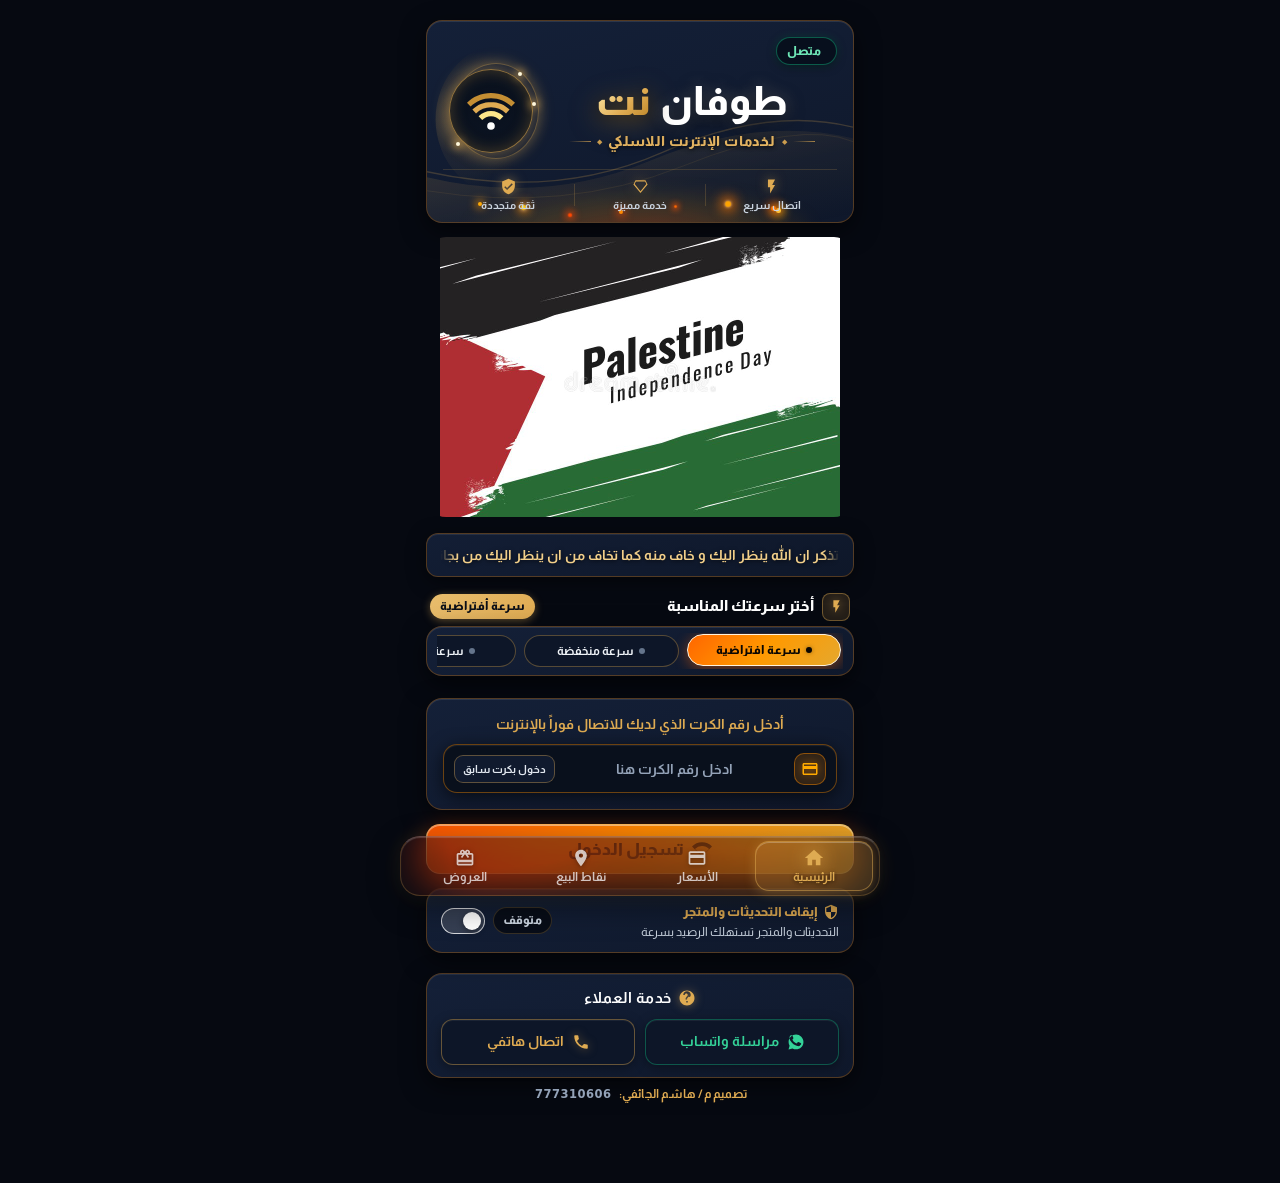
==== commit 7fb6233a: "اصلاح البث المباشر والاستراحه" ====
--- a/index.html
+++ b/index.html
@@ -1,2520 +1,4153 @@
-<!DOCTYPE html>
-<html lang="ar" dir="rtl">
-
-<head>
-    <meta charset="UTF-8">
-    <script>
-        try {
-            if (localStorage.getItem("hotspot_active_session") === "1" || /(?:^|;\s*)hotspot_active_session=1/.test(document.cookie)) {
-                document.documentElement.classList.add("initial-status-mode");
-            }
-        } catch(e) {}
-    </script>
-    <title data-network-name>شبكة طوفان نت اللاسلكية</title>
-    <meta name="description" content="بوابة تسجيل الدخول وشبكة طوفان نت للاتصالات والإنترنت اللاسلكي">
-    <meta property="og:title" content="شبكة طوفان نت">
-    <meta property="og:description" content="بوابة تسجيل الدخول وشبكة طوفان نت للاتصالات والإنترنت اللاسلكي">
-    <meta name="viewport"
-        content="width=device-width, initial-scale=1.0, maximum-scale=1.0, user-scalable=no, viewport-fit=cover, shrink-to-fit=no">
-    <meta name="apple-mobile-web-app-capable" content="yes">
-    <meta name="apple-mobile-web-app-status-bar-style" content="black-translucent">
-    <meta name="format-detection" content="telephone=no, date=no, address=no, email=no">
-    <meta name="HandheldFriendly" content="true">
-    <meta name="MobileOptimized" content="width">
-    <meta name="theme-color" content="#070B14">
-    <style id="critical-theme-style">
-        html, body {
-            background-color: #060911 !important;
-            background-image: radial-gradient(circle at 50% 12%, rgba(223, 171, 82, 0.09) 0%, transparent 50%),
-                              radial-gradient(circle at 80% 80%, rgba(12, 19, 34, 0.8) 0%, transparent 60%),
-                              radial-gradient(circle at 20% 50%, rgba(8, 14, 26, 0.9) 0%, transparent 60%) !important;
-            color: #ffffff;
-            margin: 0;
-            padding: 0;
-            min-height: 100%;
-        }
-
-        /* 100% Zero-Flicker Instant Status Dashboard Rules */
-        html.initial-status-mode #login,
-        body.has-active-session #login,
-        #login.hidden-by-status {
-            display: none !important;
-            visibility: hidden !important;
-            opacity: 0 !important;
-            pointer-events: none !important;
-        }
-
-        /* Immediate Zero-Distortion Status Dashboard Rendering */
-        #status.active,
-        html.initial-status-mode #status,
-        body.has-active-session #status {
-            display: block !important;
-            visibility: visible !important;
-            opacity: 1 !important;
-            animation: none !important;
-            transform: none !important;
-            transition: none !important;
-        }
-
-        #status.active .modal-sheet-card,
-        #status.active .status-header-card,
-        #status.active .status-telemetry-dashboard,
-        #status.active .status-gauge-pod,
-        #status.active .status-actions-row,
-        #status.active .customer-support-section {
-            display: block !important;
-            visibility: visible !important;
-            opacity: 1 !important;
-            transform: none !important;
-        }
-
-        #status.active .traffic-flow-grid {
-            display: flex !important;
-            visibility: visible !important;
-            opacity: 1 !important;
-            transform: none !important;
-        }
-
-        #status.active .status-session-hub,
-        #status.active .status-actions-row {
-            display: flex !important;
-            visibility: visible !important;
-            opacity: 1 !important;
-            transform: none !important;
-        }
-
-        #status svg {
-            display: inline-block;
-            vertical-align: middle;
-            flex-shrink: 0;
-        }
-    </style>
-    <link rel="shortcut icon" type="image/x-icon" href="img/favicon.ico">
-    <link rel="stylesheet" href="fonts/Almarai.css">
-    <link rel="stylesheet" href="css/fontello.min.css">
-    <link rel="stylesheet" href="css/style.min.css">
-
-    <link rel="stylesheet" href="css/notifications-system.css">
-    <!-- Announcements System CSS -->
-    <link rel="stylesheet" href="css/announcements-style.css">
-    <!-- ملف الألوان الرئيسي — يحتوي على جميع الألوان في مكان واحد بشرح عربي -->
-    <link rel="stylesheet" href="css/theme-colors.css">
-    
-    <!-- Core Configuration File Loaded Synchronously in Head -->
-    <script src="config.js"></script>
-    <script>
-        (function() {
-            var cfg = window.siteConfig || {};
-            var netName = cfg.siteName || 'يمن نت';
-            document.title = 'شبكة ' + netName + ' اللاسلكية';
-
-            // Zero-Flicker instant state detection:
-            // If the user already has an active logged-in session, immediately show status screen
-            // and hide login screen before the DOM even begins rendering to prevent ANY flicker or jump.
-            try {
-                var hasActiveSession = localStorage.getItem("hotspot_active_session") === "1" || /(?:^|;\s*)hotspot_active_session=1/.test(document.cookie);
-                if (hasActiveSession) {
-                    document.documentElement.classList.add("initial-status-mode");
-                    var zeroFlickerStyle = document.createElement('style');
-                    zeroFlickerStyle.id = 'zero-flicker-style';
-                    zeroFlickerStyle.textContent = 'html.initial-status-mode #login, body.has-active-session #login, #login.hidden-by-status { display: none !important; visibility: hidden !important; opacity: 0 !important; pointer-events: none !important; } html.initial-status-mode #status, body.has-active-session #status { display: block !important; visibility: visible !important; opacity: 1 !important; animation: none !important; transform: none !important; }';
-                    document.head.appendChild(zeroFlickerStyle);
-                }
-            } catch (err) {}
-
-            // Early sync before first paint
-            document.addEventListener('DOMContentLoaded', function() {
-                var c = window.siteConfig || {};
-                var name = (c.siteName || 'الجامعة نت').trim();
-                document.querySelectorAll('[data-network-name]').forEach(function(el) {
-                    if (el.tagName.toLowerCase() !== 'title') {
-                        el.textContent = 'شبكة ' + name + ' اللاسلكية';
-                    }
-                });
-                var parts = name.split(/\s+/);
-                var prefix = parts[0] || name;
-                var suffix = parts.slice(1).join(' ');
-                var prefixEl = document.querySelector('[data-network-name-prefix="true"]');
-                var suffixEl = document.querySelector('.brand-net-gold');
-                if (prefixEl) prefixEl.textContent = prefix;
-                if (suffixEl) {
-                    suffixEl.textContent = suffix;
-                    suffixEl.style.display = suffix ? 'inline-block' : 'none';
-                }
-            });
-        })();
-    </script>
-
-    <style>
-        /* Smooth presentation for network elements */
-        .network-hero-content {
-            flex-wrap: nowrap !important;
-        }
-        .network-hero-title-wrap {
-            flex: 1 1 0% !important;
-            min-width: 0 !important;
-            white-space: nowrap !important;
-            overflow: hidden !important;
-            text-overflow: ellipsis !important;
-            display: flex;
-            justify-content: center;
-            align-items: center;
-        }
-        .network-logo-frame, .network-status-badge {
-            flex: 0 0 auto !important;
-        }
-    </style>
-
-    <style>
-        .im1::before {
-            content: "سرعة في النت";
-        }
-
-        .im2::before {
-            content: "سرعة في النت";
-        }
-
-        .im3::before {
-            content: "رصيد نت أكثر من اي شبكة";
-        }
-
-        .im4::before {
-            content: "وقت أستخدام أطول";
-        }
-
-        .im5::before {
-            content: "سرعة في النت";
-        }
-
-        /* Anti-Copy & Anti-Inspection Shield */
-        body,
-        .container,
-        .screen,
-        .login,
-        .app,
-        .floating-icons,
-        .screen-background {
-            -webkit-user-select: none;
-            -moz-user-select: none;
-            -ms-user-select: none;
-            user-select: none;
-            -webkit-touch-callout: none;
-        }
-
-        /* Ensure all inputs and editable fields remain fully accessible and easy to type into with native paste callout */
-        input,
-        textarea,
-        [contenteditable="true"],
-        .login-input {
-            -webkit-touch-callout: default !important;
-            -webkit-user-select: text !important;
-            -moz-user-select: text !important;
-            -ms-user-select: text !important;
-            user-select: text !important;
-        }
-
-        img {
-            -webkit-user-drag: none;
-        }
-
-
-
-        /* الإشعار المنبثق العلوي المخصص الأنيق */
-        .top-notification-toast {
-            position: fixed;
-            top: 18px;
-            left: 50%;
-            transform: translate(-50%, -40px);
-            opacity: 0;
-            pointer-events: none;
-            background: linear-gradient(135deg, rgba(14, 23, 41, 0.98), rgba(8, 13, 24, 0.99));
-            border: 1px solid rgba(223, 171, 82, 0.65);
-            border-radius: 14px;
-            padding: 10px 18px;
-            display: flex;
-            align-items: center;
-            justify-content: center;
-            gap: 10px;
-            color: #FFFFFF;
-            font-size: 13.5px;
-            font-weight: 700;
-            box-shadow: 0 12px 32px rgba(0, 0, 0, 0.65), 0 0 20px rgba(223, 171, 82, 0.28);
-            backdrop-filter: blur(14px);
-            -webkit-backdrop-filter: blur(14px);
-            z-index: 9999999;
-            transition: transform 0.35s cubic-bezier(0.34, 1.56, 0.64, 1), opacity 0.3s ease;
-            white-space: nowrap;
-            direction: rtl;
-        }
-        .top-notification-toast.show {
-            transform: translate(-50%, 0);
-            opacity: 1;
-            pointer-events: auto;
-        }
-        .top-notification-toast .toast-icon {
-            width: 20px;
-            height: 20px;
-            fill: #DFAB52;
-            flex-shrink: 0;
-            filter: drop-shadow(0 1px 4px rgba(223, 171, 82, 0.5));
-        }
-        .top-notification-toast.success .toast-icon {
-            fill: #10B981;
-            filter: drop-shadow(0 1px 4px rgba(16, 185, 129, 0.5));
-        }
-        .top-notification-toast.success {
-            border-color: rgba(16, 185, 129, 0.6);
-            box-shadow: 0 12px 32px rgba(0, 0, 0, 0.65), 0 0 20px rgba(16, 185, 129, 0.25);
-        }
-    </style>
-    <script src="js/security.min.js"></script>
-</head>
-
-<body translate="no">
-    <script>
-        try {
-            if (localStorage.getItem("hotspot_active_session") === "1" || /(?:^|;\s*)hotspot_active_session=1/.test(document.cookie)) {
-                document.body.classList.add("has-active-session");
-            }
-        } catch(e) {}
-    </script>
-
-    <!-- حاوية الأيقونات المتجهة (SVG) الفاخرة العائمة في الخلفية -->
-    <ul class="floating-icons">
-        <!-- 1. Wifi Icon -->
-        <li>
-            <svg viewBox="0 0 24 24">
-                <path
-                    d="M12 4C7.31 4 3.07 5.9 0 8.98L12 21 24 8.98A16.88 16.88 0 0 0 12 4zm0 2.9a13.9 13.9 0 0 1 9.35 3.65L12 19.89 2.65 10.55A13.9 13.9 0 0 1 12 6.9z" />
-            </svg>
-        </li>
-        <!-- 2. Royal Star Icon -->
-        <li>
-            <svg viewBox="0 0 24 24">
-                <path
-                    d="M12 1.5l3.09 6.26L22 8.77l-5 4.87 1.18 6.88L12 17.27l-6.18 3.25L7 13.64 2 8.77l6.91-1.01L12 1.5z" />
-            </svg>
-        </li>
-        <!-- 3. Sparkle Diamond Icon -->
-        <li>
-            <svg viewBox="0 0 24 24">
-                <path d="M12 2L14.4 9.6L22 12L14.4 14.4L12 22L9.6 14.4L2 12L9.6 9.6L12 2Z" />
-            </svg>
-        </li>
-        <!-- 4. Global Network Icon -->
-        <li>
-            <svg viewBox="0 0 24 24">
-                <path
-                    d="M12 2C6.48 2 2 6.48 2 12s4.48 10 10 10 10-4.48 10-10S17.52 2 12 2zm-1 17.93c-3.95-.49-7-3.85-7-7.93 0-.62.08-1.21.21-1.79L9 15v1c0 1.1.9 2 2 2v1.93zm6.9-2.54c-.26-.81-1-1.39-1.9-1.39h-1v-3c0-.55-.45-1-1-1H8v-2h2c.55 0 1-.45 1-1V7h2c1.1 0 2-.9 2-2v-.41c2.93 1.19 5 4.06 5 7.41 0 2.08-.8 3.97-2.1 5.39z" />
-            </svg>
-        </li>
-        <!-- 5. Modern Gem Diamond Icon -->
-        <li>
-            <svg viewBox="0 0 24 24">
-                <path d="M19 3H5L2 9l10 12L22 9l-3-6zM5.3 5h13.4l1.5 3H3.8l1.5-3zm6.7 13.5L5.4 10h13.2L12 18.5z" />
-            </svg>
-        </li>
-        <!-- 6. Wifi High Wave Icon -->
-        <li>
-            <svg viewBox="0 0 24 24">
-                <path
-                    d="M12 3C6.95 3 2.38 5.05 0 8.41L1.44 9.9C3.47 6.94 7.47 5 12 5c4.53 0 8.53 1.94 10.56 4.9L24 8.41C21.62 5.05 17.05 3 12 3zm0 4c-3.73 0-7.04 1.54-9.4 4l1.45 1.45C5.7 10.82 8.65 9.5 12 9.5c3.35 0 6.3 1.32 8.35 3.35L21.8 11.4C19.44 8.94 16.13 7 12 7zm0 4c-2.4 0-4.57 1-6.14 2.6L12 21l6.14-7.4A8.52 8.52 0 0 0 12 11z" />
-            </svg>
-        </li>
-        <!-- 7. High-Speed Lightning Bolt Icon -->
-        <li>
-            <svg viewBox="0 0 24 24">
-                <path d="M7 2v11h3v9l7-12h-4l4-8H7z" />
-            </svg>
-        </li>
-        <!-- 8. Four Point Star Burst Icon -->
-        <li>
-            <svg viewBox="0 0 24 24">
-                <path d="M12 0l2.6 8.4L23 11l-8.4 2.6L12 22l-2.6-8.4L1 11l8.4-2.6L12 0z" />
-            </svg>
-        </li>
-        <!-- 9. Wifi Strong Signal Icon -->
-        <li>
-            <svg viewBox="0 0 24 24">
-                <path
-                    d="M12 4C7.31 4 3.07 5.9 0 8.98L12 21 24 8.98A16.88 16.88 0 0 0 12 4zm0 2.9a13.9 13.9 0 0 1 9.35 3.65L12 19.89 2.65 10.55A13.9 13.9 0 0 1 12 6.9z" />
-            </svg>
-        </li>
-        <!-- 10. Royal Star Outline Icon -->
-        <li>
-            <svg viewBox="0 0 24 24">
-                <path
-                    d="M12 2l3.09 6.26L22 9.27l-5 4.87 1.18 6.88L12 17.77l-6.18 3.25L7 14.14 2 9.27l6.91-1.01L12 2z" />
-            </svg>
-        </li>
-        <!-- 11. Diamond Sparkle Icon -->
-        <li>
-            <svg viewBox="0 0 24 24">
-                <path d="M12 2L14.4 9.6L22 12L14.4 14.4L12 22L9.6 14.4L2 12L9.6 9.6L12 2Z" />
-            </svg>
-        </li>
-        <!-- 12. Wifi Full Wave Icon -->
-        <li>
-            <svg viewBox="0 0 24 24">
-                <path
-                    d="M12 3C6.95 3 2.38 5.05 0 8.41L1.44 9.9C3.47 6.94 7.47 5 12 5c4.53 0 8.53 1.94 10.56 4.9L24 8.41C21.62 5.05 17.05 3 12 3zm0 4c-3.73 0-7.04 1.54-9.4 4l1.45 1.45C5.7 10.82 8.65 9.5 12 9.5c3.35 0 6.3 1.32 8.35 3.35L21.8 11.4C19.44 8.94 16.13 7 12 7zm0 4c-2.4 0-4.57 1-6.14 2.6L12 21l6.14-7.4A8.52 8.52 0 0 0 12 11z" />
-            </svg>
-        </li>
-        <!-- 13. Fast Flash Icon -->
-        <li>
-            <svg viewBox="0 0 24 24">
-                <path d="M7 2v11h3v9l7-12h-4l4-8H7z" />
-            </svg>
-        </li>
-        <!-- 14. Crown Star Gem Icon -->
-        <li>
-            <svg viewBox="0 0 24 24">
-                <path d="M19 3H5L2 9l10 12L22 9l-3-6z" />
-            </svg>
-        </li>
-    </ul>
-
-    <!-- Ambient Mesh Background -->
-    <div class="screen-background">
-        <span class="screen-background-shape screen-background-shape1"></span>
-        <span class="screen-background-shape screen-background-shape2"></span>
-        <span class="screen-background-shape screen-background-shape3"></span>
-        <span class="screen-background-shape screen-background-shape4"></span>
-        <span class="screen-background-shape screen-background-shape5"></span>
-        <span class="screen-background-shape screen-background-shape6"></span>
-        <span class="screen-background-shape screen-background-shape7"></span>
-        <span class="screen-background-shape screen-background-shape8"></span>
-    </div>
-
-    <!-- 2026 Floating Glass Toast Notifications Stack -->
-    <div class="error-container">
-        <!-- 1. Primary System Error Toast (تنبيه الخطأ القادم من النظام) -->
-        <div class="error error-toast-primary" id="error-toast">
-            <div class="toast-icon-wrap error-icon">
-                <svg viewBox="0 0 24 24">
-                    <path
-                        d="M12 2C6.48 2 2 6.48 2 12s4.48 10 10 10 10-4.48 10-10S17.52 2 12 2zm1 15h-2v-2h2v2zm0-4h-2V7h2v6z" />
-                </svg>
-            </div>
-            <div class="toast-body-content">
-                <p id="error"></p>
-            </div>
-        </div>
-
-        <!-- 2. Blocker Warning Toast (تنبيه التحذير الثاني يظهر أسفل تنبيه الخطأ) -->
-        <div class="error blocker-warning-toast" id="blocker-warning-toast" style="display: none !important;">
-            <div class="toast-icon-wrap warning-icon">
-                <svg viewBox="0 0 24 24">
-                    <path
-                        d="M12 2L1 21h22L12 2zm0 3.99L19.53 19H4.47L12 5.99zM11 16h2v2h-2v-2zm0-6h2v4h-2v-4z" />
-                </svg>
-            </div>
-            <div class="toast-body-content">
-                <div class="toast-badge-title">
-                    <span class="warning-dot-pulse"></span>
-                    <span>تنبيه نظام الحظر</span>
-                </div>
-                <p id="blocker-warning-msg"></p>
-            </div>
-        </div>
-
-        <!-- 3. Action Notice Toast (إشعار منبثق من أعلى الشاشة لتسجيل الخروج وقطع الاتصال) -->
-        <div class="error action-notice-toast" id="action-notice-toast" style="display: none !important;" onclick="hideActionNoticeToast()">
-            <div class="toast-icon-wrap" id="action-notice-icon-wrap">
-                <svg viewBox="0 0 24 24" id="action-notice-icon">
-                    <path d="M17 7l-1.41 1.41L18.17 11H8v2h10.17l-2.58 2.58L17 17l5-5zM4 5h8V3H4c-1.1 0-2 .9-2 2v14c0 1.1.9 2 2 2h8v-2H4V5z"/>
-                </svg>
-            </div>
-            <div class="toast-body-content">
-                <p id="action-notice-msg"></p>
-            </div>
-        </div>
-    </div>
-
-    <div class="container">
-        <div class="screen">
-            <div class="screen-content">
-
-                <!-- MAIN LOGIN VIEW -->
-                <div class="login" id="login">
-
-                    <!-- 1. بطاقة الشعار والهوية الفاخرة للشبكة -->
-                    <div class="app-card aloula-hero-card">
-                        <!-- طبقة شعلات ولهب متصاعدة ومنتشرة عالية الأداء (Pure CSS GPU Embers) -->
-                        <div class="aloula-flame-ambient-layer" aria-hidden="true">
-                            <div class="flame-glow-base"></div>
-                            <div class="flame-ember ember-1"></div>
-                            <div class="flame-ember ember-2"></div>
-                            <div class="flame-ember ember-3"></div>
-                            <div class="flame-ember ember-4"></div>
-                            <div class="flame-ember ember-5"></div>
-                            <div class="flame-ember ember-6"></div>
-                            <div class="flame-ember ember-7"></div>
-                            <div class="flame-ember ember-8"></div>
-                        </div>
-
-                        <!-- الخلفية الزخرفية الذهبية الفخمة -->
-                        <div class="aloula-bg-glow-layer" aria-hidden="true">
-                            <svg class="aloula-bg-waves" viewBox="0 0 400 180" preserveAspectRatio="none">
-                                <defs>
-                                    <linearGradient id="goldWaveGrad" x1="0%" y1="0%" x2="100%" y2="100%">
-                                        <stop offset="0%" stop-color="#DFAB52" stop-opacity="0.22"/>
-                                        <stop offset="60%" stop-color="#DFAB52" stop-opacity="0.05"/>
-                                        <stop offset="100%" stop-color="#DFAB52" stop-opacity="0"/>
-                                    </linearGradient>
-                                    <radialGradient id="haloRadialGlow" cx="18%" cy="50%" r="48%">
-                                        <stop offset="0%" stop-color="#DFAB52" stop-opacity="0.38"/>
-                                        <stop offset="50%" stop-color="#DFAB52" stop-opacity="0.08"/>
-                                        <stop offset="100%" stop-color="#DFAB52" stop-opacity="0"/>
-                                    </radialGradient>
-                                </defs>
-                                <circle cx="78" cy="88" r="70" fill="url(#haloRadialGlow)"/>
-                                <path d="M0,140 Q110,165 210,125 T400,105 L400,180 L0,180 Z" fill="url(#goldWaveGrad)"/>
-                                <path d="M0,135 Q120,160 220,118 T400,95" fill="none" stroke="rgba(223, 171, 82, 0.25)" stroke-width="1.2"/>
-                                <path d="M0,152 Q130,172 240,130 T400,108" fill="none" stroke="rgba(223, 171, 82, 0.12)" stroke-width="0.8"/>
-                            </svg>
-                        </div>
-
-                        <!-- القسم الأوسط الرئيسي (شعار الواي فاي الدائري المشع + اسم الشبكة الفخم) -->
-                        <div class="aloula-main-row">
-                            <!-- جهة اليمين في RTL: عنوان وهوية الشبكة (الأولى نت) -->
-                            <div class="aloula-brand-col">
-                                <div class="aloula-title-wrap">
-                                    <div class="aloula-title-line" id="aloulaBrandTitle">
-                                        <span class="brand-name-white">
-                                            <span class="name-text" data-network-name-prefix="true">الأولى</span>
-                                        </span>
-                                        <span class="brand-net-gold">نت</span>
-                                    </div>
-                                </div>
-                                <div class="aloula-subtitle-line">
-                                    <span class="sub-dec-line"></span>
-                                    <span class="sub-dec-dot">◆</span>
-                                    <span class="sub-dec-text">للإنترنت اللاسلكي</span>
-                                    <span class="sub-dec-dot">◆</span>
-                                    <span class="sub-dec-line"></span>
-                                </div>
-                                <script>
-                                    (function() {
-                                        try {
-                                            var cfg = window.siteConfig || {};
-                                            var netName = cfg.siteName || (window.hotspotConfig && window.hotspotConfig["network-name"] ? window.hotspotConfig["network-name"].trim() : 'الأولى نت');
-                                            netName = (netName || 'الأولى نت').trim();
-                                            var parts = netName.split(/\s+/);
-                                            var prefix = 'الأولى';
-                                            var suffix = 'نت';
-                                            if (parts.length > 1) {
-                                                suffix = parts.pop();
-                                                prefix = parts.join(' ');
-                                            } else {
-                                                prefix = netName;
-                                                suffix = '';
-                                            }
-                                            var prefixEl = document.querySelector('[data-network-name-prefix="true"]');
-                                            var suffixEl = document.querySelector('.brand-net-gold');
-                                            if (prefixEl) prefixEl.textContent = prefix;
-                                            if (suffixEl) {
-                                                suffixEl.textContent = suffix;
-                                                suffixEl.style.display = suffix ? 'inline-block' : 'none';
-                                            }
-
-                                            // Subtitle dynamic update from config
-                                            var subDecEl = document.querySelector('.sub-dec-text');
-                                            if (subDecEl && cfg.subDecText) {
-                                                subDecEl.textContent = cfg.subDecText;
-                                            }
-
-                                            // Auto-fit font size if name is long (e.g. "شبكة الأولى نت")
-                                            if (prefix.length > 8) {
-                                                if (prefixEl) prefixEl.style.fontSize = 'clamp(22px, 6.5vw, 30px)';
-                                                if (suffixEl) suffixEl.style.fontSize = 'clamp(22px, 6.5vw, 30px)';
-                                            }
-                                        } catch (e) {}
-                                    })();
-                                </script>
-                            </div>
-
-                            <!-- جهة اليسار في RTL: الهالة الدائرية الذهبية المشعة مع أيقونة الواي فاي الكبيرة -->
-                            <div class="aloula-halo-col">
-                                <div class="aloula-halo-orb">
-                                    <div class="halo-spark spark-1"></div>
-                                    <div class="halo-spark spark-2"></div>
-                                    <div class="halo-spark spark-3"></div>
-                                    <div class="halo-ring-outer"></div>
-                                    <div class="halo-ring-inner"></div>
-                                    <svg class="aloula-halo-wifi-svg wifi-animated-icon" viewBox="0 0 24 24" aria-label="شعار الواي فاي">
-                                        <path class="wifi-sig wifi-sig-3" d="M12 3C7.2 3 2.8 4.9 0 7.9l1.8 1.9C4.3 7.3 8 5.6 12 5.6s7.7 1.7 10.2 4.2L24 7.9C21.2 4.9 16.8 3 12 3z"/>
-                                        <path class="wifi-sig wifi-sig-2" d="M12 7.5c-3.6 0-6.9 1.4-9.3 3.8l1.8 1.9c2-2 4.7-3.1 7.5-3.1s5.5 1.1 7.5 3.1l1.8-1.9c-2.4-2.4-5.7-3.8-9.3-3.8z"/>
-                                        <path class="wifi-sig wifi-sig-1" d="M12 12c-2.4 0-4.6 1-6.2 2.6l1.8 1.9C8.8 15.3 10.3 14.6 12 14.6s3.2 0.7 4.4 1.9l1.8-1.9C16.6 13 14.4 12 12 12z"/>
-                                        <circle class="wifi-sig wifi-sig-dot" cx="12" cy="19.5" r="1.9"/>
-                                    </svg>
-                                </div>
-                            </div>
-                        </div>
-                    </div>
-
-
-                    <!-- 2026 Swipeable Touch Carousel (With 3D Legacy compatibility) -->
-                    <div class="ads-carousel-wrapper">
-                        <div class="carousel-container" id="adCarousel">
-                            <div class="carousel-track" id="carouselTrack">
-                                <div class="carousel-slide">
-                                    <img class="im1" src="./adimg/1.jpg" alt="إعلان 1" fetchpriority="high"
-                                        decoding="async">
-                                </div>
-                                <div class="carousel-slide">
-                                    <img class="im2" src="./adimg/2.jpg" alt="إعلان 2" loading="lazy" decoding="async">
-                                </div>
-                                <div class="carousel-slide">
-                                    <img class="im3" src="./adimg/3.jpg" alt="إعلان 3" loading="lazy" decoding="async">
-                                </div>
-                                <div class="carousel-slide">
-                                    <img class="im4" src="./adimg/4.jpg" alt="إعلان 4" loading="lazy" decoding="async">
-                                </div>
-                                <div class="carousel-slide">
-                                    <img class="im5" src="./adimg/5.jpg" alt="إعلان 5" loading="lazy" decoding="async">
-                                </div>
-                                <div class="carousel-slide">
-                                    <img class="im6" src="./adimg/6.jpg" alt="إعلان 6" loading="lazy" decoding="async">
-                                </div>
-                                <div class="carousel-slide">
-                                    <img class="im7" src="./adimg/7.jpg" alt="إعلان 7" loading="lazy" decoding="async">
-                                </div>
-                            </div>
-                            <button class="carousel-nav-btn prev" id="carouselPrev" aria-label="السابق">❮</button>
-                            <button class="carousel-nav-btn next" id="carouselNext" aria-label="التالي">❯</button>
-                        </div>
-                        <div class="carousel-dots" id="carouselDots">
-                            <span class="carousel-dot active"></span>
-                            <span class="carousel-dot"></span>
-                            <span class="carousel-dot"></span>
-                            <span class="carousel-dot"></span>
-                            <span class="carousel-dot"></span>
-                            <span class="carousel-dot"></span>
-                            <span class="carousel-dot"></span>
-                        </div>
-
-                        <!-- Preserving legacy .ads .box for any legacy script checks -->
-                        <div class="ads" style="display: none;">
-                            <div class="box">
-                                <span style="--i:1"><img class="im1" src="./adimg/1.jpg"></span>
-                                <span style="--i:2"><img class="im2" src="./adimg/2.jpg"></span>
-                                <span style="--i:3"><img class="im3" src="./adimg/3.jpg"></span>
-                                <span style="--i:4"><img class="im4" src="./adimg/4.jpg"></span>
-                                <span style="--i:5"><img class="im5" src="./adimg/5.jpg"></span>
-                                <span style="--i:6"><img class="im6" src="./adimg/6.jpg"></span>
-                                <span style="--i:7"><img class="im7" src="./adimg/7.jpg"></span>
-                            </div>
-                        </div>
-                    </div>
-
-                    <!-- Separate Cards Login Form Wrapper -->
-                    <form class="login-form" name="login" onsubmit="return false;">
-                        
-
-                        <!-- بطاقة رقم الكرت (Card Input Card) -->
-                        <div class="app-card login-input-card">
-                            <div class="input-card-header">
-                                <span class="input-label-text">أدخل رقم الكرت الذي لديك للاتصال فوراً بالإنترنت</span>
-                            </div>
-
-                            <div class="input-wrapper-glass">
-                                <span class="input-icon-badge" title="رقم الكرت" aria-hidden="true">
-                                    <svg viewBox="0 0 24 24">
-                                        <path d="M20 4H4c-1.11 0-1.99.89-1.99 2L2 18c0 1.11.89 2 2 2h16c1.11 0 2-.89 2-2V6c0-1.11-.89-2-2-2zm0 14H4v-6h16v6zm0-10H4V6h16v2z" />
-                                    </svg>
-                                </span>
-                                <input name="username" type="text" class="login-input" placeholder="ادخل رقم الكرت هنا" username-field improve-input autocomplete="off" enterkeyhint="go" inputmode="numeric" pattern="[0-9]*" rm-white-spaces to-arabic-numbers>
-
-                                <!-- Embedded Micro-Actions (Previous Card Direct Fill Button) -->
-                                <div class="input-inner-actions">
-                                    <button type="button" class="prev-card-pill-btn" id="quickPreviousCardBtn"
-                                        title="دخول بكرت سابق" aria-label="دخول بكرت سابق">
-                                        <span>دخول بكرت سابق</span>
-                                    </button>
-                                    <select id="se" style="display: none;" aria-hidden="true">
-                                        <option value="" selected disabled>دخول بكرت سابق</option>
-                                        <option value="relod">تحديث</option>
-                                    </select>
-                                </div>
-                            </div>
-
-                            <!-- Hidden Password Field -->
-                            <div class="login-field password-field" style="display: none;">
-                                <i class="login-icon fas icon-lock"></i>
-                                <input type="hidden" name="password" class="login-input"
-                                    placeholder="ادخل كلمة السر هنا" improve-input>
-                            </div>
-
-                            <!-- زر تسجيل الدخول داخل حاوية رقم الكرت -->
-                            <div class="login-submit-wrapper">
-                                <button class="button login-submit login-submit-btn" parent-id="status" enable-hot-cookie
-                                    type="submit" id="mainLoginBtn">
-                                    <svg viewBox="0 0 24 24" class="login-btn-wifi-icon" aria-hidden="true">
-                                        <path d="M12 4C7.31 4 3.07 5.9 0 8.98L12 21 24 8.98A16.88 16.88 0 0012 4zm0 4.5c3.31 0 6.31 1.34 8.49 3.51L12 20.49 3.51 12.01A11.93 11.93 0 0112 8.5z" />
-                                    </svg>
-                                    <span class="button-text">تسجيل الدخول</span>
-                                </button>
-                            </div>
-                        </div>
-                    </form>
-
-                    <!-- Customer Support Section -->
-                    <div class="customer-support-section" id="customerSupportSection">
-                        <div class="support-header" id="customerSupportHeader">
-                            <svg viewBox="0 0 24 24" class="support-header-icon" id="customerSupportHeaderIcon">
-                                <path
-                                    d="M12 2C6.48 2 2 6.48 2 12s4.48 10 10 10 10-4.48 10-10S17.52 2 12 2zm1 16h-2v-2h2v2zm1.07-7.75l-.9.92C12.45 11.9 12 12.5 12 14h-2v-.5c0-1.1.45-2.1 1.17-2.83l1.24-1.26c.37-.36.59-.86.59-1.41 0-1.1-.9-2-2-2s-2 .9-2 2H7c0-2.76 2.24-5 5-5s5 2.24 5 5c0 1.04-.42 1.99-1.07 2.75z" />
-                            </svg>
-                            <span class="support-title" id="customerSupportTitle">خدمة العملاء</span>
-                        </div>
-                        <div class="support-actions-grid" id="customerSupportGrid">
-                            <!-- WhatsApp Button with Country Code +967 and formatted pre-filled greeting message -->
-                            <a href="whatsapp://send?phone=967784000499&text=%D9%85%D8%B1%D8%AD%D8%A8%D8%A7%20%D8%AE%D8%AF%D9%85%D8%A9%20%D8%B9%D9%85%D9%84%D8%A7%D8%A1%20%D8%B4%D8%A8%D9%83%D8%A9%20%D8%B7%D9%88%D9%81%D8%A7%D9%86%20%D9%86%D8%AA%20%D8%A7%D9%84%D9%84%D8%A7%D8%B3%D9%84%D9%83%D9%8A%D8%A9"
-                                class="support-btn support-btn-whatsapp" id="supportWhatsappBtn" aria-label="مراسلة واتساب">
-                                <svg viewBox="0 0 24 24" class="support-btn-icon" id="supportWhatsappIcon">
-                                    <path
-                                        d="M12.04 2c-5.46 0-9.91 4.45-9.91 9.91 0 1.75.46 3.45 1.32 4.95L2.05 22l5.25-1.38c1.45.79 3.08 1.21 4.74 1.21 5.46 0 9.91-4.45 9.91-9.91 0-2.65-1.03-5.14-2.9-7.01A9.816 9.816 0 0012.04 2zm5.8 14.16c-.24.68-1.2 1.28-1.92 1.34-.69.06-1.58.08-4.57-1.16-3.82-1.58-6.28-5.47-6.47-5.73-.19-.25-1.57-2.09-1.57-3.99s.99-2.84 1.34-3.23c.35-.38.77-.48 1.03-.48.26 0 .52.01.75.02.24.01.56-.09.87.66.32.77 1.09 2.66 1.18 2.86.1.19.16.42.03.68-.13.25-.19.41-.38.64-.19.23-.4.51-.57.69-.19.19-.39.4-.17.78.22.38.98 1.62 2.11 2.62 1.45 1.29 2.67 1.69 3.05 1.88.38.19.61.16.83-.1.23-.26.96-1.12 1.22-1.5.26-.38.51-.32.86-.19.35.13 2.22 1.05 2.6 1.24.38.19.64.29.74.45.09.16.09.92-.15 1.6z" />
-                                </svg>
-                                <span>مراسلة واتساب</span>
-                            </a>
-
-                            <!-- Direct Phone Call Button (Without country code for native phone dialer) -->
-                            <a href="tel:784000499" class="support-btn support-btn-call" id="supportCallBtn" aria-label="اتصال مباشر">
-                                <svg viewBox="0 0 24 24" class="support-btn-icon" id="supportCallIcon">
-                                    <path
-                                        d="M20.01 15.38c-1.23 0-2.42-.2-3.53-.56a.977.977 0 00-1.01.24l-2.2 2.2a15.11 15.11 0 01-6.59-6.59l2.2-2.21a.96.96 0 00.25-1A11.36 11.36 0 018.5 3.99c0-.55-.45-1-1-1H4c-.55 0-1 .45-1 1 0 9.39 7.61 17 17 17 .55 0 1-.45 1-1v-3.61c0-.55-.45-1-1-1z" />
-                                </svg>
-                                <span>اتصال هاتفي</span>
-                            </a>
-                        </div>
-                    </div>
-
-
-                    <!-- Hidden legacy social-login wrapper for compatibility -->
-                    <div class="social-login" style="display: none;">
-                        <button class="price-icon" parent-id="price" data-price-button><span>أسعارالكروت</span></button>
-                        <button class="sellpoint" parent-id="sell-point" data-sell-point-button>نقاط البيع</button>
-                    </div>
-                </div>
-                <div id="announcements-container"></div>
-                <div class="banner-container" style="background: rgb(184, 24, 24);border-radius: 10px;"> </div>
-
-
-                <!-- 2026 MODAL BOTTOM SHEET: PRICING (#price) -->
-                <div class="app" id="price">
-                    <div class="modal-sheet-card">
-                        <div class="modal-header">
-                            <span class="title">
-                                <svg viewBox="0 0 24 24" class="modal-title-icon">
-                                    <path
-                                        d="M20 4H4c-1.11 0-1.99.89-1.99 2L2 18c0 1.11.89 2 2 2h16c1.11 0 2-.89 2-2V6c0-1.11-.89-2-2-2zm0 14H4v-6h16v6zm0-10H4V6h16v2z" />
-                                </svg>
-                                <span>أسعار الكروت</span>
-                            </span>
-                            <button class="modal-close-btn" type="button">✕ إغلاق</button>
-                        </div>
-                        <div class="price-div">
-                            <div class="wrapper">
-                                <table>
-                                    <thead>
-                                        <tr>
-                                            <th scope="col">السعر</th>
-                                            <th scope="col">مدة الوقت</th>
-                                            <th scope="col">حجم البيانات</th>
-                                            <th scope="col">الصلاحية</th>
-                                        </tr>
-                                    </thead>
-                                     <tbody id="profiles"></tbody>
-                                </table>
-                                <button class="button app-submit modal-cancel-btn" type="button">
-                                    <svg viewBox="0 0 24 24" class="btn-icon">
-                                        <path d="M20 11H7.83l5.59-5.59L12 4l-8 8 8 8 1.41-1.41L7.83 13H20v-2z" />
-                                    </svg>
-                                    <span>رجوع</span>
-                                </button>
-                                <a href="tel:770807056" class="fab-support">
-                                    <svg viewBox="0 0 24 24">
-                                        <path
-                                            d="M20 15.5c-1.25 0-2.45-.2-3.57-.57a1.02 1.02 0 00-1.02.24l-2.2 2.2a15.045 15.045 0 01-6.59-6.59l2.2-2.21a.96.96 0 00.25-1A11.36 11.36 0 018.5 4c0-.55-.45-1-1-1H4c-.55 0-1 .45-1 1 0 9.39 7.61 17 17 17 .55 0 1-.45 1-1v-3.5c0-.55-.45-1-1-1z" />
-                                    </svg>
-                                    <span class="contact" data-service-number>خدمة العملاء: 770807056</span>
-                                </a>
-                            </div>
-                        </div>
-                    </div>
-                </div>
-
-                <!-- 2026 MODAL BOTTOM SHEET: SELL POINTS (#sell-point) -->
-                <div class="app" id="sell-point">
-                    <div class="modal-sheet-card">
-                        <div class="modal-header">
-                            <span class="title">
-                                <svg viewBox="0 0 24 24" class="modal-title-icon">
-                                    <path
-                                        d="M12 2C8.13 2 5 5.13 5 9c0 5.25 7 13 7 13s7-7.75 7-13c0-3.87-3.13-7-7-7zm0 9.5c-1.38 0-2.5-1.12-2.5-2.5s1.12-2.5 2.5-2.5 2.5 1.12 2.5 2.5-1.12 2.5-2.5 2.5z" />
-                                </svg>
-                                <span>نقاط البيع والتوزيع</span>
-                            </span>
-                            <button class="modal-close-btn" type="button">✕ إغلاق</button>
-                        </div>
-                        <div class="sell-point-div">
-                            <div class="wrapper">
-                                <table>
-                                    <tbody class="sell-point" id="sell-points"></tbody>
-                                </table>
-                                <button class="button app-submit modal-cancel-btn" type="button">
-                                    <svg viewBox="0 0 24 24" class="btn-icon">
-                                        <path d="M20 11H7.83l5.59-5.59L12 4l-8 8 8 8 1.41-1.41L7.83 13H20v-2z" />
-                                    </svg>
-                                    <span>رجوع</span>
-                                </button>
-                                <a href="tel:770807056" class="fab-support">
-                                    <svg viewBox="0 0 24 24">
-                                        <path
-                                            d="M20 15.5c-1.25 0-2.45-.2-3.57-.57a1.02 1.02 0 00-1.02.24l-2.2 2.2a15.045 15.045 0 01-6.59-6.59l2.2-2.21a.96.96 0 00.25-1A11.36 11.36 0 018.5 4c0-.55-.45-1-1-1H4c-.55 0-1 .45-1 1 0 9.39 7.61 17 17 17 .55 0 1-.45 1-1v-3.5c0-.55-.45-1-1-1z" />
-                                    </svg>
-                                    <span class="contact" data-service-number>خدمة العملاء: 770807056</span>
-                                </a>
-                            </div>
-                        </div>
-                    </div>
-                </div>
-
-                <!-- 2026 MODAL BOTTOM SHEET: WHAT'S NEW (#loan) -->
-                <div class="app" id="loan">
-                    <div class="modal-sheet-card">
-                        <div class="modal-header">
-                            <span class="title">
-                                <svg viewBox="0 0 24 24" class="modal-title-icon">
-                                    <path
-                                        d="M20 6h-2.18c.11-.31.18-.65.18-1 0-1.66-1.34-3-3-3-1.05 0-1.96.54-2.5 1.35l-.5.67-.5-.68C10.96 2.54 10.05 2 9 2 7.34 2 6 3.34 6 5c0 .35.07.69.18 1H4c-1.1 0-1.99.89-1.99 2L2 19c0 1.11.89 2 2 2h16c1.1 0 2-.89 2-2V8c0-1.11-.89-2-2-2zm-5-2c.55 0 1 .45 1 1s-.45 1-1 1-1-.45-1-1 .45-1 1-1zM9 4c.55 0 1 .45 1 1s-.45 1-1 1-1-.45-1-1 .45-1 1-1zm11 15H4v-2h16v2zm0-5H4V8h5.08L7 10.83 8.62 12 11 8.76l1-1.36 1 1.36L15.38 12 17 10.83 14.92 8H20v6z" />
-                                </svg>
-                                <span>جديدنا والعروض</span>
-                            </span>
-                            <button class="modal-close-btn" type="button">✕ إغلاق</button>
-                        </div>
-                        <div class="price-div">
-                            <div class="wrapper">
-                                <!-- ========================================================================= -->
-                                <!-- هنا يتم كتابة العروض والخدمات الجديدة والنصائح للزبائن (تُقرأ تلقائياً من config.js) -->
-                                <!-- ========================================================================= -->
-                                <div class="loan-body" id="loan-news-container">
-                                    <p id="loan-news-title" data-news-title="true"
-                                        style="font-weight: 800; font-size: 1.1rem; color: #fde047; margin-bottom: 8px;">
-                                        🔥 عروض ومميزات الشبكة الحصرية 🔥</p>
-                                    <p id="loan-news-content" data-news-content="true"><b>الميزة الأساسية:</b> استمتع بتصفح تطبيقي الواتساب (WhatsApp) و الإنستقرام (Instagram) مجاناً بالكامل!<br><br><b>سهولة الوصول:</b> العرض متاح لك مباشرة بدون الحاجة لتسجيل الدخول إلى الشبكة.<br><br><b>وقت العرض:</b> تبدأ المتعة يومياً من الساعة 5 فجراً وحتى الساعة 8 صباحاً.</p>
-                                    <div id="loan-news-code" data-news-code="true" class="loan-highlight-badge">عرض مجاني</div>
-                                    <br id="loan-news-break"><br id="loan-news-break-2">
-                                    <div id="loan-news-extra-header" style="display: none; align-items: center; gap: 6px; margin-bottom: 4px;">
-                                        <strong id="loan-news-extra-title" data-news-extra-title="true"></strong>
-                                    </div>
-                                    <p id="loan-news-extra-content" data-news-extra-content="true" style="display: none;"></p>
-                                    <a href="#" target="_blank" data-news-extra-badge="true" id="loan-news-extra-badge" class="loan-highlight-badge" style="display:none; text-decoration:none;"></a>
-                                </div>
-                                <!-- ========================================================================= -->
-
-                                <button class="button app-submit modal-cancel-btn" type="button">
-                                    <svg viewBox="0 0 24 24" class="btn-icon">
-                                        <path d="M20 11H7.83l5.59-5.59L12 4l-8 8 8 8 1.41-1.41L7.83 13H20v-2z" />
-                                    </svg>
-                                    <span>رجوع</span>
-                                </button>
-                                <a href="tel:770807056" class="fab-support">
-                                    <svg viewBox="0 0 24 24">
-                                        <path
-                                            d="M20 15.5c-1.25 0-2.45-.2-3.57-.57a1.02 1.02 0 00-1.02.24l-2.2 2.2a15.045 15.045 0 01-6.59-6.59l2.2-2.21a.96.96 0 00.25-1A11.36 11.36 0 018.5 4c0-.55-.45-1-1-1H4c-.55 0-1 .45-1 1 0 9.39 7.61 17 17 17 .55 0 1-.45 1-1v-3.5c0-.55-.45-1-1-1z" />
-                                    </svg>
-                                    <span class="contact" data-service-number>خدمة العملاء: 770807056</span>
-                                </a>
-                            </div>
-                        </div>
-                    </div>
-                </div>
-
-                
-
-                <!-- 2026 STATUS DASHBOARD SCREEN (#status) -->
-                <div class="app" id="status">
-                    <div class="modal-sheet-card" style="max-height: none;">
-
-                        <div class="status-header-card">
-                            <!-- طبقة شعلات ولهب متصاعدة ومنتشرة عالية الأداء (Pure CSS GPU Embers) -->
-                            <div class="aloula-flame-ambient-layer" aria-hidden="true">
-                                <div class="flame-glow-base"></div>
-                                <div class="flame-ember ember-1"></div>
-                                <div class="flame-ember ember-2"></div>
-                                <div class="flame-ember ember-3"></div>
-                                <div class="flame-ember ember-4"></div>
-                                <div class="flame-ember ember-5"></div>
-                                <div class="flame-ember ember-6"></div>
-                                <div class="flame-ember ember-7"></div>
-                                <div class="flame-ember ember-8"></div>
-                            </div>
-
-                            <!-- الخلفية الزخرفية الذهبية الفخمة -->
-                            <div class="aloula-bg-glow-layer" aria-hidden="true">
-                                <svg class="aloula-bg-waves" viewBox="0 0 400 180" preserveAspectRatio="none">
-                                    <defs>
-                                        <linearGradient id="goldWaveGradStatus" x1="0%" y1="0%" x2="100%" y2="100%">
-                                            <stop offset="0%" stop-color="#DFAB52" stop-opacity="0.22"/>
-                                            <stop offset="60%" stop-color="#DFAB52" stop-opacity="0.05"/>
-                                            <stop offset="100%" stop-color="#DFAB52" stop-opacity="0"/>
-                                        </linearGradient>
-                                    </defs>
-                                    <path class="aloula-wave-1" d="M0,100 C150,140 250,50 400,90 L400,180 L0,180 Z" fill="url(#goldWaveGradStatus)" />
-                                    <path class="aloula-wave-2" d="M0,120 C120,70 280,150 400,110 L400,180 L0,180 Z" fill="url(#goldWaveGradStatus)" opacity="0.6" />
-                                </svg>
-                            </div>
-
-                            <div class="status-header-inner" style="position: relative; z-index: 2;">
-                                <div class="status-badge-live">
-                                    <span class="status-live-pulse-dot">
-                                        <span class="status-pulse-ring"></span>
-                                        <span class="status-pulse-core"></span>
-                                    </span>
-                                    <span class="status-wifi-wave-icon">
-                                        <svg viewBox="0 0 24 24" class="wifi-svg-animated" width="18" height="18"
-                                            fill="none" stroke="currentColor" stroke-width="2.2" stroke-linecap="round"
-                                            stroke-linejoin="round">
-                                            <path class="wifi-arc wifi-arc-3" d="M4 7.5C7.4 4.5 12.6 4.5 16 7.5" />
-                                            <path class="wifi-arc wifi-arc-2" d="M6.5 10.5C8.8 8.5 13.2 8.5 15.5 10.5" />
-                                            <path class="wifi-arc wifi-arc-1" d="M9.5 13.5C10.5 12.5 12.5 12.5 13.5 13.5" />
-                                            <circle class="wifi-dot" cx="11.5" cy="16.5" r="1.5" fill="currentColor"
-                                                stroke="none" />
-                                        </svg>
-                                    </span>
-                                    <span class="status-badge-text">متصل بالإنترنت الآن</span>
-                                </div>
-                                <h2 class="title" id="status-title"
-                                    style="font-size: 1.25rem; font-weight: 800;">تم تسجيل دخولك بنجاح!</h2>
-                                <p style="font-size: 0.8rem; margin-top: 4px;">
-                                    إذا لم يتم الأتصال تلقائيا أضغط <a
-                                        style="text-decoration: underline; font-weight: 700;"
-                                        href="status.html">هنا</a>
-                                </p>
-                            </div>
-                        </div>
-
-
-
-                        <!-- 2026 NEXT-GEN TELEMETRY & CONSUMPTION DASHBOARD -->
-                        <div class="status-telemetry-dashboard" id="statusTelemetryDashboard">
-                            <!-- Telemetry Header with Live Status -->
-                            <div class="telemetry-header-bar">
-                                <div class="telemetry-header-title">
-                                    <svg viewBox="0 0 24 24" class="telemetry-header-icon">
-                                        <path d="M12 3C7.03 3 3 7.03 3 12c0 3.58 2.12 6.67 5.2 8.09l1.1-1.9A6.98 6.98 0 015 12c0-3.86 3.14-7 7-7s7 3.14 7 7c0 2.57-1.39 4.81-3.46 6.02l1.1 1.9A8.99 8.99 0 0021 12c0-4.97-4.03-9-9-9zm-1 5v5l4.25 2.52.77-1.28-3.52-2.09V8H11z"/>
-                                    </svg>
-                                    <span class="status-metrics-section-title">بيانات واستهلاك الكرت</span>
-                                </div>
-                                <div class="telemetry-live-sync">
-                                    <span class="sync-dot-pulse"></span>
-                                    <span class="sync-text">مباشر ومحدث</span>
-                                </div>
-                            </div>
-
-                            <!-- 1. Central Hero Speedometer / Radial Gauge (العداد الدائري للرصيد المتبقي) -->
-                            <div class="status-gauge-pod" id="statusGaugePod" remain_bytes_total>
-                                <div class="gauge-ambient-glow" aria-hidden="true"></div>
-                                <div class="gauge-meter-wrapper">
-                                    <svg class="gauge-svg" viewBox="0 0 200 96" preserveAspectRatio="xMidYMid meet">
-                                        <defs>
-                                            <linearGradient id="gaugeGradient" x1="0%" y1="0%" x2="100%" y2="0%">
-                                                <stop offset="0%" stop-color="#38BDF8" />
-                                                <stop offset="50%" stop-color="#DFAB52" />
-                                                <stop offset="100%" stop-color="#10B981" />
-                                            </linearGradient>
-                                            <filter id="gaugeGlow" x="-20%" y="-20%" width="140%" height="140%">
-                                                <feGaussianBlur stdDeviation="3.5" result="blur" />
-                                                <feMerge>
-                                                    <feMergeNode in="blur"/>
-                                                    <feMergeNode in="SourceGraphic"/>
-                                                </feMerge>
-                                            </filter>
-                                        </defs>
-                                        <!-- Gauge Track Inner Glow -->
-                                        <path class="gauge-track-outer" d="M 25 86 A 75 75 0 0 1 175 86" fill="none" stroke="rgba(223, 171, 82, 0.15)" stroke-width="14" stroke-linecap="round" />
-                                        <!-- Outer Track Arc -->
-                                        <path class="gauge-track-bg" d="M 25 86 A 75 75 0 0 1 175 86" fill="none" stroke="rgba(255, 255, 255, 0.08)" stroke-width="10" stroke-linecap="round" />
-                                        <!-- Decorative Precise Ticks -->
-                                        <path class="gauge-ticks" d="M 25 86 A 75 75 0 0 1 175 86" fill="none" stroke="rgba(255, 255, 255, 0.2)" stroke-width="2" stroke-dasharray="2, 8" stroke-linecap="round" />
-                                        <!-- Animated Active Progress Arc -->
-                                        <path class="gauge-progress-arc" id="gaugeProgressArc" d="M 25 86 A 75 75 0 0 1 175 86" fill="none" stroke="url(#gaugeGradient)" stroke-width="10" stroke-linecap="round" filter="url(#gaugeGlow)" stroke-dasharray="235.6" stroke-dashoffset="0" />
-                                        <!-- Mini percentage ticks labels -->
-                                        <text x="18" y="93" fill="#64748B" font-size="8.5" font-weight="800" font-family="'Almarai', sans-serif" text-anchor="middle">0%</text>
-                                        <text x="182" y="93" fill="#10B981" font-size="8.5" font-weight="800" font-family="'Almarai', sans-serif" text-anchor="middle">100%</text>
-                                    </svg>
-                                    
-                                    <!-- Gauge Center Display -->
-                                    <div class="gauge-center-content">
-                                        <span class="gauge-subtitle">
-                                            <svg viewBox="0 0 24 24" class="gauge-sub-icon">
-                                                <path d="M12 2L4 7v10l8 5 8-5V7l-8-5zm0 2.24l6 3.75v7.52l-6 3.75-6-3.75V7.99l6-3.75z"/>
-                                            </svg>
-                                            <span>الرصيد المتبقي</span>
-                                        </span>
-                                        <div class="gauge-main-display" id="remain_bytes_total">مفتوح</div>
-                                        <div class="gauge-status-badge" id="gaugeStatusBadge">
-                                            <span class="gauge-status-dot"></span>
-                                            <span id="gaugeStatusText">رصيد غير محدود ∞</span>
-                                        </div>
-                                    </div>
-                                </div>
-                            </div>
-
-                            <!-- 2. Dual Bandwidth Flow Pods: Download & Upload (مؤشرات التدفق للتنزيل والرفع) -->
-                            <div class="traffic-flow-grid">
-                                <!-- Download Pod (التنزيل) -->
-                                <div class="traffic-pod download-pod">
-                                    <div class="traffic-pod-header">
-                                        <div class="traffic-icon-bubble cyan">
-                                            <svg viewBox="0 0 24 24">
-                                                <path d="M19.35 10.04C18.67 6.59 15.64 4 12 4 9.11 4 6.6 5.64 5.35 8.04 2.34 8.36 0 10.91 0 14c0 3.31 2.69 6 6 6h13c2.76 0 5-2.24 5-5 0-2.64-2.05-4.78-4.65-4.96zM17 13l-5 5-5-5h3V9h4v4h3z" />
-                                            </svg>
-                                        </div>
-                                        <div class="traffic-label-group">
-                                            <span class="traffic-type-title">التنزيل</span>
-                                            <span class="traffic-type-en">Download</span>
-                                        </div>
-                                    </div>
-                                    <div class="traffic-val-row">
-                                        <span class="traffic-metric-val cyan-glow" id="bytes_out">-</span>
-                                    </div>
-                                    <div class="traffic-wave-track">
-                                        <div class="traffic-wave-bar cyan-bar" id="trafficBarOut"></div>
-                                    </div>
-                                </div>
-
-                                <!-- Upload Pod (الرفع) -->
-                                <div class="traffic-pod upload-pod">
-                                    <div class="traffic-pod-header">
-                                        <div class="traffic-icon-bubble emerald">
-                                            <svg viewBox="0 0 24 24">
-                                                <path d="M19.35 10.04C18.67 6.59 15.64 4 12 4 9.11 4 6.6 5.64 5.35 8.04 2.34 8.36 0 10.91 0 14c0 3.31 2.69 6 6 6h13c2.76 0 5-2.24 5-5 0-2.64-2.05-4.78-4.65-4.96zM14 13v4h-4v-4H7l5-5 5 5h-3z" />
-                                            </svg>
-                                        </div>
-                                        <div class="traffic-label-group">
-                                            <span class="traffic-type-title">الرفع</span>
-                                            <span class="traffic-type-en">Upload</span>
-                                        </div>
-                                    </div>
-                                    <div class="traffic-val-row">
-                                        <span class="traffic-metric-val emerald-glow" id="bytes_in">-</span>
-                                    </div>
-                                    <div class="traffic-wave-track">
-                                        <div class="traffic-wave-bar emerald-bar" id="trafficBarIn"></div>
-                                    </div>
-                                </div>
-                            </div>
-
-                            <!-- 3. Smart Unified Session Timeline Hub (عداد الوقت المستهلك والمتبقي) -->
-                            <div class="status-session-hub" session_time_left>
-                                <!-- Time Elapsed (الوقت المستهلك) -->
-                                <div class="session-hub-item">
-                                    <div class="session-hub-icon-row">
-                                        <svg viewBox="0 0 24 24" class="session-hub-svg gold">
-                                            <path d="M11.99 2C6.47 2 2 6.48 2 12s4.47 10 9.99 10C17.52 22 22 17.52 22 12S17.52 2 11.99 2zM12 20c-4.42 0-8-3.58-8-8s3.58-8 8-8 8 3.58 8 8-3.58 8-8 8zm.5-13H11v6l5.25 3.15.75-1.23-4.5-2.67z" />
-                                        </svg>
-                                        <span class="session-hub-label">الوقت المستهلك</span>
-                                    </div>
-                                    <div class="session-hub-val" id="uptime">-</div>
-                                </div>
-
-                                <!-- Center Divider with Connector Dot -->
-                                <div class="session-hub-divider">
-                                    <span class="session-divider-line"></span>
-                                    <span class="session-divider-dot"></span>
-                                    <span class="session-divider-line"></span>
-                                </div>
-
-                                <!-- Time Remaining (الوقت المتبقي) -->
-                                <div class="session-hub-item">
-                                    <div class="session-hub-icon-row">
-                                        <svg viewBox="0 0 24 24" class="session-hub-svg cyan">
-                                            <path d="M6 2v6h.01L6 8.01 10 12l-4 4 .01.01H6V22h12v-5.99h-.01L18 16l-4-4 4-3.99-.01-.01H18V2H6zm10 14.5V20H8v-3.5l4-4 4 4zM12 11.5l-4-4V4h8v3.5l-4 4z" />
-                                        </svg>
-                                        <span class="session-hub-label">الوقت المتبقي</span>
-                                    </div>
-                                    <div class="session-hub-val gold-glow" id="session_time_left">مفتوح</div>
-                                </div>
-                            </div>
-                        </div>
-
-                        <!-- Session Action Controls -->
-                        <div class="status-actions-row">
-                            <button id="out" class="btn-danger-glass app-logout" erase-cookie clear-hot-cookie type="button">
-                                <svg viewBox="0 0 24 24" class="action-btn-icon">
-                                    <path
-                                        d="M17 7l-1.41 1.41L18.17 11H8v2h10.17l-2.58 2.58L17 17l5-5zM4 5h8V3H4c-1.1 0-2 .9-2 2v14c0 1.1.9 2 2 2h8v-2H4V5z" />
-                                </svg>
-                                <span>تسجيل الخروج</span>
-                            </button>
-                            <button id="cut" class="btn-secondary-glass app-logout" type="button">
-                                <svg viewBox="0 0 24 24" class="action-btn-icon">
-                                    <path
-                                        d="M16.01 7L16 3h-2v4h-4V3H8v4h-.01C6.89 7 6 7.89 6 8.98v5.52L9.5 18v3h5v-3l3.5-3.51V9c0-1.1-.9-2-1.99-2z" />
-                                </svg>
-                                <span>قطع الاتصال</span>
-                            </button>
-                        </div>
-
-                        <button class="button app-submit sell-point-icon app-store" parent-id="app-store"
-                            data-app-store-status-button style="display: none;">متجر البرامج</button>
-
-                        <!-- Customer Support Section (Identical to Main Login Page) -->
-                        <div class="customer-support-section status-support-section">
-                            <div class="support-header">
-                                <svg viewBox="0 0 24 24" class="support-header-icon">
-                                    <path
-                                        d="M12 2C6.48 2 2 6.48 2 12s4.48 10 10 10 10-4.48 10-10S17.52 2 12 2zm1 16h-2v-2h2v2zm1.07-7.75l-.9.92C12.45 11.9 12 12.5 12 14h-2v-.5c0-1.1.45-2.1 1.17-2.83l1.24-1.26c.37-.36.59-.86.59-1.41 0-1.1-.9-2-2-2s-2 .9-2 2H7c0-2.76 2.24-5 5-5s5 2.24 5 5c0 1.04-.42 1.99-1.07 2.75z" />
-                                </svg>
-                                <span class="support-title">خدمة العملاء</span>
-                            </div>
-                            <div class="support-actions-grid">
-                                <!-- WhatsApp Button with Country Code +967 and formatted pre-filled greeting message -->
-                                <a href="whatsapp://send?phone=967770807056&text=%D9%85%D8%B1%D8%AD%D8%A8%D8%A7%20%D8%AE%D8%AF%D9%85%D8%A9%20%D8%B9%D9%85%D9%84%D8%A7%D8%A1%20%D8%B4%D8%A8%D9%83%D8%A9%20BH-NET%20%D8%A7%D9%84%D9%84%D8%A7%D8%B3%D9%84%D9%83%D9%8A%D8%A9"
-                                    class="support-btn support-btn-whatsapp" aria-label="مراسلة واتساب">
-                                    <svg viewBox="0 0 24 24" class="support-btn-icon">
-                                        <path
-                                            d="M12.04 2c-5.46 0-9.91 4.45-9.91 9.91 0 1.75.46 3.45 1.32 4.95L2.05 22l5.25-1.38c1.45.79 3.08 1.21 4.74 1.21 5.46 0 9.91-4.45 9.91-9.91 0-2.65-1.03-5.14-2.9-7.01A9.816 9.816 0 0012.04 2zm5.8 14.16c-.24.68-1.2 1.28-1.92 1.34-.69.06-1.58.08-4.57-1.16-3.82-1.58-6.28-5.47-6.47-5.73-.19-.25-1.57-2.09-1.57-3.99s.99-2.84 1.34-3.23c.35-.38.77-.48 1.03-.48.26 0 .52.01.75.02.24.01.56-.09.87.66.32.77 1.09 2.66 1.18 2.86.1.19.16.42.03.68-.13.25-.19.41-.38.64-.19.23-.4.51-.57.69-.19.19-.39.4-.17.78.22.38.98 1.62 2.11 2.62 1.45 1.29 2.67 1.69 3.05 1.88.38.19.61.16.83-.1.23-.26.96-1.12 1.22-1.5.26-.38.51-.32.86-.19.35.13 2.22 1.05 2.6 1.24.38.19.64.29.74.45.09.16.09.92-.15 1.6z" />
-                                    </svg>
-                                    <span>مراسلة واتساب</span>
-                                </a>
-
-                                <!-- Direct Phone Call Button (Without country code for native phone dialer) -->
-                                <a href="tel:770807056" class="support-btn support-btn-call" aria-label="اتصال مباشر">
-                                    <svg viewBox="0 0 24 24" class="support-btn-icon">
-                                        <path
-                                            d="M20.01 15.38c-1.23 0-2.42-.2-3.53-.56a.977.977 0 00-1.01.24l-2.2 2.2a15.11 15.11 0 01-6.59-6.59l2.2-2.21a.96.96 0 00.25-1A11.36 11.36 0 018.5 3.99c0-.55-.45-1-1-1H4c-.55 0-1 .45-1 1 0 9.39 7.61 17 17 17 .55 0 1-.45 1-1v-3.61c0-.55-.45-1-1-1z" />
-                                    </svg>
-                                    <span>اتصال هاتفي</span>
-                                </a>
-                            </div>
-                        </div>
-
-                    </div>
-                </div>
-
-                <!-- 2026 MODAL: BLOCKED USER SCREEN (#block) -->
-                <div class="app" id="block">
-                    <div class="modal-sheet-card">
-                        <div class="block-card-warning">
-                            <div class="block-icon-pulse">
-                                <svg viewBox="0 0 24 24" style="width: 34px; height: 34px; fill: #f43f5e;">
-                                    <path
-                                        d="M18 8h-1V6c0-2.76-2.24-5-5-5S7 3.24 7 6v2H6c-1.1 0-2 .9-2 2v10c0 1.1.9 2 2 2h12c1.1 0 2-.9 2-2V10c0-1.1-.9-2-2-2zm-6 9c-1.1 0-2-.9-2-2s.9-2 2-2 2 .9 2 2-.9 2-2 2zm3.1-9H8.9V6c0-1.71 1.39-3.1 3.1-3.1 1.71 0 3.1 1.39 3.1 3.1v2z" />
-                                </svg>
-                            </div>
-                            <h2 class="title"
-                                style="color: #fda4af; font-size: 1.4rem; font-weight: 800; margin-bottom: 8px;">أنت
-                                محظور مؤقتاً</h2>
-                            <p class="contact-text" style="color: #fecdd3; font-size: 0.95rem; line-height: 1.6;">
-                                لقد تم حظرك بسبب محاولات تسجيل الدخول الكثيرة الخاطئة لحماية حسابك
-                            </p>
-                            <div class="countdown-badge">
-                                <span>بقي على فك الحظر: </span>
-                                <span count-down-span style="font-weight: 900; color: #ffffff;"></span>
-                            </div>
-                        </div>
-                        <!-- Customer Support Section (Identical to Main Login Page) -->
-                        <div class="customer-support-section" style="margin-top: 18px;">
-                            <div class="support-header">
-                                <svg viewBox="0 0 24 24" class="support-header-icon">
-                                    <path
-                                        d="M12 2C6.48 2 2 6.48 2 12s4.48 10 10 10 10-4.48 10-10S17.52 2 12 2zm1 16h-2v-2h2v2zm1.07-7.75l-.9.92C12.45 11.9 12 12.5 12 14h-2v-.5c0-1.1.45-2.1 1.17-2.83l1.24-1.26c.37-.36.59-.86.59-1.41 0-1.1-.9-2-2-2s-2 .9-2 2H7c0-2.76 2.24-5 5-5s5 2.24 5 5c0 1.04-.42 1.99-1.07 2.75z" />
-                                </svg>
-                                <span class="support-title">خدمة العملاء</span>
-                            </div>
-                            <div class="support-actions-grid">
-                                <!-- WhatsApp Button with Country Code +967 and formatted pre-filled greeting message -->
-                                <a href="whatsapp://send?phone=967770807056&text=%D9%85%D8%B1%D8%AD%D8%A8%D8%A7%20%D8%AE%D8%AF%D9%85%D8%A9%20%D8%B9%D9%85%D9%84%D8%A7%D8%A1%20%D8%B4%D8%A8%D9%83%D8%A9%20BH-NET%20%D8%A7%D9%84%D9%84%D8%A7%D8%B3%D9%84%D9%83%D9%8A%D8%A9"
-                                    class="support-btn support-btn-whatsapp" aria-label="مراسلة واتساب">
-                                    <svg viewBox="0 0 24 24" class="support-btn-icon">
-                                        <path
-                                            d="M12.04 2c-5.46 0-9.91 4.45-9.91 9.91 0 1.75.46 3.45 1.32 4.95L2.05 22l5.25-1.38c1.45.79 3.08 1.21 4.74 1.21 5.46 0 9.91-4.45 9.91-9.91 0-2.65-1.03-5.14-2.9-7.01A9.816 9.816 0 0012.04 2zm5.8 14.16c-.24.68-1.2 1.28-1.92 1.34-.69.06-1.58.08-4.57-1.16-3.82-1.58-6.28-5.47-6.47-5.73-.19-.25-1.57-2.09-1.57-3.99s.99-2.84 1.34-3.23c.35-.38.77-.48 1.03-.48.26 0 .52.01.75.02.24.01.56-.09.87.66.32.77 1.09 2.66 1.18 2.86.1.19.16.42.03.68-.13.25-.19.41-.38.64-.19.23-.4.51-.57.69-.19.19-.39.4-.17.78.22.38.98 1.62 2.11 2.62 1.45 1.29 2.67 1.69 3.05 1.88.38.19.61.16.83-.1.23-.26.96-1.12 1.22-1.5.26-.38.51-.32.86-.19.35.13 2.22 1.05 2.6 1.24.38.19.64.29.74.45.09.16.09.92-.15 1.6z" />
-                                    </svg>
-                                    <span>مراسلة واتساب</span>
-                                </a>
-                                <a href="tel:770807056" class="support-btn support-btn-call" aria-label="اتصال مباشر">
-                                    <svg viewBox="0 0 24 24" class="support-btn-icon">
-                                        <path
-                                            d="M20.01 15.38c-1.23 0-2.42-.2-3.53-.56a.977.977 0 00-1.01.24l-2.2 2.2a15.11 15.11 0 01-6.59-6.59l2.2-2.21a.96.96 0 00.25-1A11.36 11.36 0 018.5 3.99c0-.55-.45-1-1-1H4c-.55 0-1 .45-1 1 0 9.39 7.61 17 17 17 .55 0 1-.45 1-1v-3.61c0-.55-.45-1-1-1z" />
-                                    </svg>
-                                    <span>اتصال هاتفي</span>
-                                </a>
-                            </div>
-                        </div>
-                    </div>
-                </div>
-
-                <!-- 2026 MODAL: APP STORE (#app-store) -->
-                <div class="app" id="app-store">
-                    <div class="modal-sheet-card">
-                        <div class="modal-header">
-                            <span class="title">
-                                <svg viewBox="0 0 24 24" class="modal-title-icon">
-                                    <path
-                                        d="M19 6h-2c0-2.76-2.24-5-5-5S7 3.24 7 6H5c-1.1 0-2 .9-2 2v12c0 1.1.9 2 2 2h14c1.1 0 2-.9 2-2V8c0-1.1-.9-2-2-2zm-7-3c1.66 0 3 1.34 3 3H9c0-1.66 1.34-3 3-3zm7 17H5V8h14v12z" />
-                                </svg>
-                                <span>متجر البرامج</span>
-                            </span>
-                            <button class="app-logout modal-close-btn" type="button">✕ إغلاق</button>
-                        </div>
-                        <div class="sell-point-div">
-                            <div class="wrapper" id="grid"></div>
-                        </div>
-                        <button class="app-logout button app-submit back">الصفحة السابقة</button>
-                        <a href="tel:770807056" class="fab-support">
-                            <svg viewBox="0 0 24 24">
-                                <path
-                                    d="M20 15.5c-1.25 0-2.45-.2-3.57-.57a1.02 1.02 0 00-1.02.24l-2.2 2.2a15.045 15.045 0 01-6.59-6.59l2.2-2.21a.96.96 0 00.25-1A11.36 11.36 0 018.5 4c0-.55-.45-1-1-1H4c-.55 0-1 .45-1 1 0 9.39 7.61 17 17 17 .55 0 1-.45 1-1v-3.5c0-.55-.45-1-1-1z" />
-                            </svg>
-                            <span class="contact back" data-service-number>خدمة العملاء: 770807056</span>
-                        </a>
-                    </div>
-                </div>
-
-                
-
-            </div>
-        </div>
-    </div>
-
-    <!-- 2026 FIXED GLASSMORPHIC BOTTOM NAVIGATION BAR -->
-    <nav class="bottom-nav-bar" id="bottomNav">
-        <button class="nav-item-btn active" id="navHome" type="button">
-            <svg viewBox="0 0 24 24">
-                <path d="M10 20v-6h4v6h5v-8h3L12 3 2 12h3v8z" />
-            </svg>
-            <span>الرئيسية</span>
-        </button>
-        <button class="nav-item-btn price-icon" parent-id="price" data-price-button type="button">
-            <svg viewBox="0 0 24 24">
-                <path
-                    d="M20 4H4c-1.11 0-1.99.89-1.99 2L2 18c0 1.11.89 2 2 2h16c1.11 0 2-.89 2-2V6c0-1.11-.89-2-2-2zm0 14H4v-6h16v6zm0-10H4V6h16v2z" />
-            </svg>
-            <span>الأسعار</span>
-        </button>
-        <button class="nav-item-btn sellpoint" parent-id="sell-point" data-sell-point-button type="button">
-            <svg viewBox="0 0 24 24">
-                <path
-                    d="M12 2C8.13 2 5 5.13 5 9c0 5.25 7 13 7 13s7-7.75 7-13c0-3.87-3.13-7-7-7zm0 9.5c-1.38 0-2.5-1.12-2.5-2.5s1.12-2.5 2.5-2.5 2.5 1.12 2.5 2.5-1.12 2.5-2.5 2.5z" />
-            </svg>
-            <span>نقاط البيع</span>
-        </button>
-        <button class="nav-item-btn" parent-id="loan" data-loan-button type="button">
-            <svg viewBox="0 0 24 24">
-                <path
-                    d="M20 6h-2.18c.11-.31.18-.65.18-1 0-1.66-1.34-3-3-3-1.05 0-1.96.54-2.5 1.35l-.5.67-.5-.68C10.96 2.54 10.05 2 9 2 7.34 2 6 3.34 6 5c0 .35.07.69.18 1H4c-1.1 0-1.99.89-1.99 2L2 19c0 1.11.89 2 2 2h16c1.1 0 2-.89 2-2V8c0-1.11-.89-2-2-2zm-5-2c.55 0 1 .45 1 1s-.45 1-1 1-1-.45-1-1 .45-1 1-1zM9 4c.55 0 1 .45 1 1s-.45 1-1 1-1-.45-1-1 .45-1 1-1zm11 15H4v-2h16v2zm0-5H4V8h5.08L7 10.83 8.62 12 11 8.76l1-1.36 1 1.36L15.38 12 17 10.83 14.92 8H20v6z" />
-            </svg>
-            <span>العروض</span>
-        </button>
-    </nav>
-
-    <!-- Notification Message Holder -->
-    <span style="display: none;" id="winmsg"></span>
-
-    <!-- Hotspot System Scripts -->
-    <script src="js/mus.min.js"></script>
-    <script src="config.js"></script>
-    <script src="js/init.min.js"></script>
-    <script src="js/templates.min.js"></script>
-    <script src="js/hotInImprover.min.js"></script>
-    <script src="js/hotCookie.min.js"></script>
-    <script src="js/hotOptions.min.js"></script>
-    <script src="js/hotBlocker.min.js"></script>
-    <script src="js/main.min.js"></script>
-
-    <!-- 2026 Interactive Enhancements & Swipe Gestures -->
-    <script>
-
-        document.addEventListener('DOMContentLoaded', function () {
-
-            // 1. CAROUSEL SEAMLESS INFINITE LOOP & AUTOPLAY
-            const track = document.getElementById('carouselTrack');
-            const dotsContainer = document.getElementById('carouselDots');
-            const prevBtn = document.getElementById('carouselPrev');
-            const nextBtn = document.getElementById('carouselNext');
-            const carouselContainer = document.getElementById('adCarousel');
-
-            if (track) {
-                const imgElements = Array.from((track && track.querySelectorAll('img')) || []);
-
-                // Verify which images actually exist before initializing carousel using a fresh Image object
-                function checkImageValid(src) {
-                    return new Promise(resolve => {
-                        const tempImg = new Image();
-                        tempImg.onload = () => resolve(true);
-                        tempImg.onerror = () => resolve(false);
-                        tempImg.src = src;
-                    });
-                }
-
-                Promise.all(imgElements.map(async img => {
-                    const isValid = await checkImageValid(img.src);
-                    return { img: img, ok: isValid };
-                })).then(results => {
-                    let validSlidesCount = 0;
-                    results.forEach(res => {
-                        if (!res.ok) {
-                            let slide = res.img.closest('.carousel-slide');
-                            if (slide) slide.remove();
-                        } else {
-                            validSlidesCount++;
-                        }
-                    });
-
-                    if (dotsContainer) {
-                        dotsContainer.innerHTML = '';
-                        for (let i = 0; i < validSlidesCount; i++) {
-                            const d = document.createElement('span');
-                            d.className = i === 0 ? 'carousel-dot active' : 'carousel-dot';
-                            dotsContainer.appendChild(d);
-                        }
-                    }
-
-                    const originalSlides = Array.from((track && track.querySelectorAll('.carousel-slide')) || []);
-                    const totalSlides = originalSlides.length;
-                    
-                    if (totalSlides === 0) {
-                        const wrapper = document.querySelector('.ads-carousel-wrapper');
-                        if (wrapper) wrapper.style.display = 'none';
-                        return;
-                    }
-
-                    const dots = document.querySelectorAll('.carousel-dot');
-                    let currentIndex = 1;
-                    let isTransitioning = false;
-                    let autoplayInterval = null;
-                    let transitionSafetyTimeout = null;
-
-                    if (totalSlides === 1) {
-                        track.style.transition = 'none';
-                        track.style.transform = `translateX(0%)`;
-                        if (dotsContainer) dotsContainer.style.display = 'none';
-                        if (prevBtn) prevBtn.style.display = 'none';
-                        if (nextBtn) nextBtn.style.display = 'none';
-                        return;
-                    }
-
-                    if (totalSlides > 1) {
-                        // Clone first and last slides for seamless circular transition
-                        const firstClone = originalSlides[0].cloneNode(true);
-                        const lastClone = originalSlides[totalSlides - 1].cloneNode(true);
-                        firstClone.classList.add('carousel-clone');
-                        lastClone.classList.add('carousel-clone');
-
-                        track.insertBefore(lastClone, track.firstElementChild);
-                        track.appendChild(firstClone);
-
-                        // Initialize starting position at first real slide
-                        track.style.transition = 'none';
-                        track.style.transform = `translateX(-${currentIndex * 100}%)`;
-                        track.offsetHeight; // Force reflow
-                        track.style.transition = 'transform 0.45s cubic-bezier(0.25, 1, 0.5, 1)';
-                    }
-
-                    function updateDots() {
-                    const realIndex = (currentIndex - 1 + totalSlides) % totalSlides;
-                    dots.forEach((dot, idx) => {
-                        dot.classList.toggle('active', idx === realIndex);
-                    });
-                }
-
-                function goToSlide(index, animated = true) {
-                    currentIndex = index;
-                    if (animated) {
-                        track.style.transition = 'transform 0.45s cubic-bezier(0.25, 1, 0.5, 1)';
-                    } else {
-                        track.style.transition = 'none';
-                    }
-                    track.style.transform = `translateX(-${currentIndex * 100}%)`;
-                    updateDots();
-
-                    clearTimeout(transitionSafetyTimeout);
-                    if (animated) {
-                        isTransitioning = true;
-                        transitionSafetyTimeout = setTimeout(() => {
-                            checkCloneReset();
-                            isTransitioning = false;
-                        }, 500);
-                    }
-                }
-
-                function checkCloneReset() {
-                    if (currentIndex === totalSlides + 1) {
-                        // We moved forward past the last slide into clone 1 -> silently reset to real slide 1
-                        track.style.transition = 'none';
-                        currentIndex = 1;
-                        track.style.transform = `translateX(-${currentIndex * 100}%)`;
-                        track.offsetHeight; // Force reflow
-                    } else if (currentIndex === 0) {
-                        // We moved backward past first slide into clone last -> silently reset to real last slide
-                        track.style.transition = 'none';
-                        currentIndex = totalSlides;
-                        track.style.transform = `translateX(-${currentIndex * 100}%)`;
-                        track.offsetHeight; // Force reflow
-                    }
-                    isTransitioning = false;
-                }
-
-                if (track) {
-                    track.addEventListener('transitionend', (e) => {
-                        if (e.target === track && e.propertyName === 'transform') {
-                            checkCloneReset();
-                        }
-                    });
-                }
-
-                function nextSlide() {
-                    if (isTransitioning) return;
-                    goToSlide(currentIndex + 1);
-                }
-
-                function prevSlide() {
-                    if (isTransitioning) return;
-                    goToSlide(currentIndex - 1);
-                }
-
-                function startAutoplay() {
-                    stopAutoplay();
-                    autoplayInterval = setInterval(() => {
-                        nextSlide();
-                    }, 4000);
-                }
-
-                function stopAutoplay() {
-                    if (autoplayInterval) clearInterval(autoplayInterval);
-                }
-
-                if (prevBtn) prevBtn.addEventListener('click', () => { prevSlide(); startAutoplay(); });
-                if (nextBtn) nextBtn.addEventListener('click', () => { nextSlide(); startAutoplay(); });
-
-                dots.forEach((dot, idx) => {
-                    dot.addEventListener('click', () => {
-                        if (isTransitioning) return;
-                        goToSlide(idx + 1);
-                        startAutoplay();
-                    });
-                });
-
-                // Touch Swipe Gestures for Mobile
-                let touchStartX = 0;
-                let touchEndX = 0;
-
-                if (carouselContainer) {
-                    carouselContainer.addEventListener('touchstart', (e) => {
-                        touchStartX = e.changedTouches[0].screenX;
-                        stopAutoplay();
-                    }, { passive: true });
-
-                    carouselContainer.addEventListener('touchend', (e) => {
-                        touchEndX = e.changedTouches[0].screenX;
-                        const diff = touchEndX - touchStartX;
-                        if (Math.abs(diff) > 40) {
-                            if (diff > 0) {
-                                prevSlide(); // Swipe right
-                            } else {
-                                nextSlide(); // Swipe left
-                            }
-                        }
-                        startAutoplay();
-                    }, { passive: true });
-                }
-
-                startAutoplay();
-                });
-            }
-
-            // 2. UNIVERSAL MODAL CONTROLLER & POPUP SCROLL LOCK MANAGER
-            window.animating = false;
-
-            window.ModalScrollLock = {
-                lockCount: 0,
-                savedScrollY: 0,
-
-                isAnyModalOpen: function () {
-                    var appModal = document.querySelector('.app.active:not(#status), .app.modal-closing:not(#status)');
-                    var ntModal = document.querySelector('.nt-modal-overlay:not(.nt-modal-hide), .nt-card-overlay:not(.nt-card-hide)');
-                    return !!(appModal || ntModal);
-                },
-
-                lock: function () {
-                    if (this.lockCount === 0) {
-                        this.savedScrollY = window.pageYOffset || document.documentElement.scrollTop || document.body.scrollTop || 0;
-                        document.body.classList.add('modal-scroll-locked');
-                        document.body.style.overflow = 'hidden';
-                        document.documentElement.classList.add('modal-scroll-locked');
-                        document.documentElement.style.overflow = 'hidden';
-                    }
-                    this.lockCount++;
-                },
-
-                unlock: function (force) {
-                    if (force) {
-                        this.lockCount = 0;
-                    } else {
-                        this.lockCount = Math.max(0, this.lockCount - 1);
-                    }
-
-                    if (this.lockCount === 0 || !this.isAnyModalOpen()) {
-                        this.lockCount = 0;
-                        document.body.classList.remove('modal-scroll-locked');
-                        document.body.style.overflow = '';
-                        document.documentElement.style.overflow = '';
-                        document.documentElement.classList.remove('modal-scroll-locked');
-                    }
-                },
-
-                sync: function () {
-                    if (this.isAnyModalOpen()) {
-                        this.lock();
-                    } else {
-                        this.unlock(true);
-                    }
-                },
-
-                init: function () {
-                    var self = this;
-                    // Prevent background scrolling on touch gestures outside scrollable modal containers
-                    document.addEventListener('touchmove', function (e) {
-                        if (document.body.classList.contains('modal-scroll-locked')) {
-                            var scrollable = e.target.closest('.modal-sheet-card, .nt-modal, .nt-card, .price-div, .sell-point-div, .loan-body, .table-wrapper, .wrapper');
-                            if (!scrollable) {
-                                e.preventDefault();
-                            }
-                        }
-                    }, { passive: false });
-
-                    // Prevent wheel scroll bleed-through to underlying background
-                    document.addEventListener('wheel', function (e) {
-                        if (document.body.classList.contains('modal-scroll-locked')) {
-                            var scrollable = e.target.closest('.modal-sheet-card, .nt-modal, .nt-card, .price-div, .sell-point-div, .loan-body, .table-wrapper, .wrapper');
-                            if (!scrollable) {
-                                e.preventDefault();
-                            }
-                        }
-                    }, { passive: false });
-
-                    // Auto-sync observer to maintain accurate state
-                    try {
-                        var observer = new MutationObserver(function () {
-                            var anyOpen = self.isAnyModalOpen();
-                            if (anyOpen && !document.body.classList.contains('modal-scroll-locked')) {
-                                self.lock();
-                            } else if (!anyOpen && document.body.classList.contains('modal-scroll-locked')) {
-                                self.unlock(true);
-                            }
-                        });
-                        if (document.body) {
-                            observer.observe(document.body, { attributes: true, subtree: true, attributeFilter: ['class', 'style'], childList: true });
-                        }
-                    } catch (err) {}
-                }
-            };
-            window.ModalScrollLock.init();
-
-            // Universal Modal History Stack for Phone Back Button
-            var modalHistoryCount = 0;
-            var isPoppingForClose = false;
-
-            function pushModalHistory(modalId) {
-                try {
-                    window.history.pushState({ aloulaModal: modalId, timestamp: Date.now() }, '', window.location.href);
-                    modalHistoryCount++;
-                } catch (e) {}
-            }
-
-            function popModalHistory() {
-                if (modalHistoryCount > 0) {
-                    modalHistoryCount--;
-                    isPoppingForClose = true;
-                    try {
-                        window.history.back();
-                    } catch (e) {}
-                    setTimeout(function () {
-                        isPoppingForClose = false;
-                    }, 350);
-                }
-            }
-
-            window.pushModalHistory = pushModalHistory;
-            window.popModalHistory = popModalHistory;
-
-            function openAppModal(modalId) {
-                window.animating = false;
-                const modal = typeof modalId === 'string' ? document.getElementById(modalId) : modalId;
-                if (!modal) return;
-
-                // If another modal was already active, replace state to avoid duplicate history stack
-                const currentlyOpen = document.querySelector('.app.active:not(#status)');
-                if (currentlyOpen && currentlyOpen !== modal) {
-                    try {
-                        window.history.replaceState({ aloulaModal: modal.id, timestamp: Date.now() }, '', window.location.href);
-                    } catch (e) {}
-                } else if (!currentlyOpen && modal.id !== 'status') {
-                    pushModalHistory(modal.id);
-                }
-
-                // Close any other open modals immediately
-                document.querySelectorAll('.app.active, .app.modal-closing').forEach(m => {
-                    if (m !== modal && m.id !== 'status') {
-                        m.classList.remove('active', 'modal-closing');
-                        m.style.display = 'none';
-                    }
-                });
-
-                const isStatusActive = document.getElementById('status')?.classList.contains('active');
-                const loginEl = document.getElementById('login');
-                if (!isStatusActive && loginEl) {
-                    loginEl.classList.add('inactive');
-                }
-
-                // Instant sync for dynamic modal contents (price table, sales points, status screen, etc.)
-                if (modal.id === 'price' || modal.id === 'sell-point' || modal.id === 'loan' || modal.id === 'offers-modal' || modal.id === 'status') {
-                    if (typeof syncAllSiteConfigs === 'function') {
-                        syncAllSiteConfigs();
-                    }
-                }
-
-                modal.classList.remove('modal-closing');
-                modal.style.display = 'flex';
-                modal.scrollTop = 0;
-                // Trigger reflow for CSS entry animation
-                void modal.offsetWidth;
-                modal.classList.add('active');
-
-                // Update bottom nav active state if a matching button exists
-                document.querySelectorAll('.nav-item-btn').forEach(b => {
-                    const pid = b.getAttribute('parent-id') || b.getAttribute('data-open-modal');
-                    b.classList.toggle('active', pid === modal.id);
-                });
-
-                // Lock background scroll
-                if (window.ModalScrollLock) {
-                    window.ModalScrollLock.lock();
-                } else {
-                    document.body.style.overflow = 'hidden';
-                }
-            }
-
-            function closeAppModal(modalOrId, fromPopState) {
-                window.animating = false;
-                let targets = [];
-                if (typeof modalOrId === 'string') {
-                    const el = document.getElementById(modalOrId);
-                    if (el) targets.push(el);
-                } else if (modalOrId instanceof HTMLElement) {
-                    targets.push(modalOrId);
-                } else {
-                    document.querySelectorAll('.app.active').forEach(m => {
-                        if (m.id !== 'status') targets.push(m);
-                    });
-                }
-
-                if (targets.length === 0) return;
-
-                // Pop history if closed from user interaction (button click/backdrop) rather than phone back button
-                if (!fromPopState) {
-                    popModalHistory();
-                }
-
-                targets.forEach(target => {
-                    if (target.id === 'status') return;
-                    target.classList.remove('active');
-                    target.classList.add('modal-closing');
-
-                    setTimeout(() => {
-                        if (target.classList.contains('modal-closing') && !target.classList.contains('active')) {
-                            target.classList.remove('modal-closing');
-                            target.style.display = 'none';
-                        }
-                    }, 240);
-                });
-
-                const isStatusActive = document.getElementById('status')?.classList.contains('active');
-                const loginEl = document.getElementById('login');
-                if (!isStatusActive && loginEl) {
-                    loginEl.style.display = 'block';
-                    loginEl.style.visibility = 'visible';
-                    loginEl.classList.remove('inactive');
-                }
-
-                // Reset bottom nav active state to Home if no modals are open
-                setTimeout(() => {
-                    const anyModalActive = document.querySelector('.app.active:not(#status)');
-                    if (!anyModalActive) {
-                        document.querySelectorAll('.nav-item-btn').forEach(b => b.classList.remove('active'));
-                        const navHome = document.getElementById('navHome');
-                        if (navHome) navHome.classList.add('active');
-                    }
-                }, 50);
-
-                // Unlock background scroll smoothly after animation
-                setTimeout(() => {
-                    if (window.ModalScrollLock) {
-                        window.ModalScrollLock.unlock();
-                    } else {
-                        document.body.style.overflow = '';
-                    }
-                }, 240);
-            }
-
-            // Expose globally for legacy/inline scripts
-            window.openAppModal = openAppModal;
-            window.closeAppModal = closeAppModal;
-
-            // Phone Hardware / Gesture Back Button Listener (popstate)
-            window.addEventListener('popstate', function (event) {
-                if (isPoppingForClose) {
-                    isPoppingForClose = false;
-                    return;
-                }
-
-                // 1. Check for notification overlay
-                const ntModal = document.querySelector('.nt-modal-overlay');
-                if (ntModal) {
-                    if (modalHistoryCount > 0) modalHistoryCount--;
-                    const closeBtn = ntModal.querySelector('.nt-modal-close');
-                    if (closeBtn) {
-                        closeBtn.click();
-                    } else if (typeof ntModal.remove === 'function') {
-                        ntModal.remove();
-                    } else if (ntModal.parentNode) {
-                        ntModal.parentNode.removeChild(ntModal);
-                    }
-                    return;
-                }
-
-                // Check for any active app modals (price, sell-point, loan, block)
-                const activeModals = document.querySelectorAll('.app.active:not(#status)');
-                if (activeModals.length > 0) {
-                    if (modalHistoryCount > 0) modalHistoryCount--;
-                    activeModals.forEach(m => {
-                        closeAppModal(m, true);
-                    });
-                    return;
-                }
-            });
-
-            // Desktop / Physical Keyboard Escape Key Handler
-            document.addEventListener('keydown', function (e) {
-                if (e.key === 'Escape' || e.keyCode === 27) {
-                    
-                    const activeModal = document.querySelector('.app.active:not(#status)');
-                    if (activeModal) {
-                        closeAppModal(activeModal);
-                    }
-                }
-            });
-
-            // Universal Click Handler for All Modal Close & Cancel Buttons
-            document.addEventListener('click', function (e) {
-                const closeTrigger = e.target.closest('.modal-close-btn, .modal-cancel-btn, .back, button[data-modal-close]');
-                if (closeTrigger) {
-                    const parentApp = closeTrigger.closest('.app');
-                    if (parentApp && parentApp.id !== 'status') {
-                        e.preventDefault();
-                        e.stopPropagation();
-                        closeAppModal(parentApp);
-                        return;
-                    }
-                }
-
-                // Clicking on dark backdrop outside modal card
-                if (e.target.classList && e.target.classList.contains('app') && e.target.classList.contains('active') && e.target.id !== 'status') {
-                    e.preventDefault();
-                    closeAppModal(e.target);
-                }
-            }, true);
-
-            // Modal Trigger Buttons (parent-id and dedicated IDs)
-            document.querySelectorAll('button[parent-id], [data-open-modal]').forEach(btn => {
-                btn.addEventListener('click', function (e) {
-                    const parentId = this.getAttribute('parent-id') || this.getAttribute('data-open-modal');
-                    if (parentId && parentId !== 'status') {
-                        e.preventDefault();
-                        e.stopPropagation();
-                        openAppModal(parentId);
-                    }
-                }, true);
-            });
-
-            // Apply News and Offers configuration dynamically
-            try {
-                if (typeof hotOption !== "undefined") {
-                    if (hotOption["news-title"]) {
-                        const el = document.getElementById("loan-news-title");
-                        if (el) el.textContent = hotOption["news-title"];
-                    }
-                    if (hotOption["news-content"]) {
-                        const el = document.getElementById("loan-news-content");
-                        if (el) el.innerHTML = hotOption["news-content"];
-                    }
-                    if (hotOption["news-code"]) {
-                        const el = document.getElementById("loan-news-code");
-                        if (el) el.textContent = hotOption["news-code"];
-                    }
-                    if (hotOption["news-extra-title"]) {
-                        const el = document.getElementById("loan-news-extra-title");
-                        if (el) el.textContent = hotOption["news-extra-title"];
-                    }
-                    if (hotOption["news-extra-content"]) {
-                        const el = document.getElementById("loan-news-extra-content");
-                        if (el) el.textContent = hotOption["news-extra-content"];
-                    }
-                    if (hotOption["news-extra-badge"]) {
-                        const el = document.getElementById("loan-news-extra-badge");
-                        if (el) el.textContent = hotOption["news-extra-badge"];
-                    }
-                }
-            } catch (err) {
-                console.error(err);
-            }
-
-            // Instant synchronization of user options between Login screen and Status screen
-            window.syncStatusScreenInitialValues = function () {};
-
-            // -------------------------------------------------------------
-            // Comprehensive Global Sync with window.siteConfig
-            // (Site Name, Customer Support Phones, WhatsApp Dynamic Text, Offers Modal & Entertainment)
-            // -------------------------------------------------------------
-            function syncAllSiteConfigs() {
-                const config = window.siteConfig || {};
-                const netName = config.siteName || 'BH-NET';
-                const suppPhone = config.supportPhone || '770807056';
-                const waPhone = config.whatsappPhone || '967' + suppPhone.replace(/^0+/, '');
-                let rawWaMsg = config.whatsappMsg || 'مرحبا خدمة عملاء شبكة {network-name} اللاسلكية';
-                const formattedWaMsg = rawWaMsg.replace(/\{network-name\}/g, netName);
-                const encodedWaMsg = encodeURIComponent(formattedWaMsg);
-
-                // 1. Sync Network Name everywhere
-                const titleEl = document.querySelector('title[data-network-name]') || document.querySelector('title');
-                if (titleEl) {
-                    titleEl.innerText = `شبكة ${netName} اللاسلكية`;
-                }
-
-                document.querySelectorAll('[data-network-name]').forEach(el => {
-                    if (el.tagName.toLowerCase() !== 'title') {
-                        el.innerText = `شبكة ${netName} اللاسلكية`;
-                    }
-                });
-
-                // Update Header Brand Logo Title (Prefix and Gold Suffix)
-                const parts = netName.trim().split(/\s+/);
-                let brandPrefix = parts[0] || netName;
-                let brandSuffix = parts.slice(1).join(' ');
-                const prefixEl = document.querySelector('[data-network-name-prefix="true"]');
-                const suffixEl = document.querySelector('.brand-net-gold');
-                if (prefixEl) prefixEl.textContent = brandPrefix;
-                if (suffixEl) {
-                    suffixEl.textContent = brandSuffix;
-                    suffixEl.style.display = brandSuffix ? 'inline-block' : 'none';
-                }
-
-                // Update Subtitle line text under brand title
-                const subDecEl = document.querySelector('.sub-dec-text');
-                if (subDecEl && config.subDecText) {
-                    subDecEl.textContent = config.subDecText;
-                }
-
-                document.querySelectorAll('.network-logo-img').forEach(img => {
-                    img.alt = `شعار شبكة ${netName}`;
-                });
-
-                // 2. Sync Customer Support & Call Buttons
-                document.querySelectorAll('.support-btn-call, .fab-support').forEach(link => {
-                    link.href = `tel:${suppPhone}`;
-                });
-
-                document.querySelectorAll('[data-service-number]').forEach(span => {
-                    span.innerText = `خدمة العملاء: ${suppPhone}`;
-                });
-
-                // 3. Sync WhatsApp links
-                const waScheme = `whatsapp://send?phone=${waPhone}&text=${encodedWaMsg}`;
-                const waWeb = `https://api.whatsapp.com/send?phone=${waPhone}&text=${encodedWaMsg}`;
-
-                document.querySelectorAll('.support-btn-whatsapp').forEach(btn => {
-                    btn.href = waScheme;
-                    btn.setAttribute('data-wa-web', waWeb);
-                    btn.setAttribute('data-wa-scheme', waScheme);
-                });
-
-                // 4. Sync Offers & What's New Modal (#loan)
-                const loanTitle = document.getElementById('loan-news-title') || document.querySelector('[data-news-title]');
-                if (loanTitle && config.offersTitle) {
-                    loanTitle.innerHTML = `🔥 ${config.offersTitle} 🔥`;
-                }
-
-                const loanContent = document.getElementById('loan-news-content') || document.querySelector('[data-news-content]');
-                if (loanContent && config.offers) {
-                    loanContent.innerHTML = config.offers.replace(/\n/g, '<br>');
-                }
-
-                // Sync Free Offer Badge (عرض مجاني)
-                const loanCode = document.getElementById('loan-news-code') || document.querySelector('[data-news-code]');
-                const loanBr1 = document.getElementById('loan-news-break');
-                const loanBr2 = document.getElementById('loan-news-break-2');
-                if (loanCode) {
-                    const isBadgeEnabled = config.offersBadgeV !== false && (config.offersBadge === undefined || (typeof config.offersBadge === 'string' && config.offersBadge.trim().length > 0));
-                    if (isBadgeEnabled) {
-                        loanCode.textContent = (config.offersBadge && config.offersBadge.trim()) || 'عرض مجاني';
-                        loanCode.style.display = 'inline-block';
-                        if (loanBr1) loanBr1.style.display = '';
-                        if (loanBr2) loanBr2.style.display = '';
-                    } else {
-                        loanCode.style.display = 'none';
-                        if (loanBr1) loanBr1.style.display = 'none';
-                        if (loanBr2) loanBr2.style.display = 'none';
-                    }
-                }
-
-                const loanBtn = document.getElementById('loan-news-extra-badge') || document.querySelector('[data-news-extra-badge]');
-                const loanExtraHeader = document.getElementById('loan-news-extra-header');
-                const loanExtraTitle = document.getElementById('loan-news-extra-title');
-                const loanExtraContent = document.getElementById('loan-news-extra-content');
-
-                if (loanBtn) {
-                    const isOffersBtnEnabled = config.offersBtnV !== false && config.offersBtnUrl && config.offersBtnUrl.trim().length > 0;
-                    if (isOffersBtnEnabled) {
-                        loanBtn.href = config.offersBtnUrl.trim();
-                        loanBtn.innerText = config.offersBtnText || '📺 مشاهدة البث المباشر';
-                        loanBtn.style.display = 'inline-block';
-                        if (loanExtraHeader) loanExtraHeader.style.display = 'flex';
-                        if (loanExtraTitle) loanExtraTitle.innerText = config.offersBtnText || '📺 البث المباشر';
-                    } else {
-                        loanBtn.style.display = 'none';
-                        if (loanExtraHeader) loanExtraHeader.style.display = 'none';
-                        if (loanExtraTitle) loanExtraTitle.style.display = 'none';
-                        if (loanExtraContent) loanExtraContent.style.display = 'none';
-                    }
-                }
-
-                // 6. Sync Packages / Profiles table if provided in siteConfig
-                const packagesList = (Array.isArray(config.packages) && config.packages.length > 0) ? config.packages :
-                                     (Array.isArray(config.profiles) && config.profiles.length > 0) ? config.profiles : null;
-                if (packagesList) {
-                    const profilesTbody = document.getElementById('profiles');
-                    if (profilesTbody) {
-                        profilesTbody.innerHTML = packagesList.map(p => `
-                            <tr>
-                                <td>${p.price || ''}</td>
-                                <td>${p.time || 'مفتوح'}</td>
-                                <td>${p.size || p.transfer || ''}</td>
-                                <td>${p.vl || p.validity || ''}</td>
-                            </tr>
-                        `).join('');
-                    }
-                }
-
-                // 7. Sync Sales Points list if provided in siteConfig
-                const salesList = (Array.isArray(config.salesPoints) && config.salesPoints.length > 0) ? config.salesPoints :
-                                  (Array.isArray(config['sell-points']) && config['sell-points'].length > 0) ? config['sell-points'] : null;
-                if (salesList) {
-                    const salesTbody = document.getElementById('sell-points');
-                    if (salesTbody) {
-                        salesTbody.innerHTML = salesList.map(sp => `
-                            <tr>
-                                <td>${typeof sp === 'object' ? (sp.name || '') : sp}</td>
-                            </tr>
-                        `).join('');
-                    }
-                }
-
-                // 9. Sync Security & Blocker Config (hotBlocker / hotCookie)
-                if (typeof window.hotspotConfig !== 'object' || window.hotspotConfig === null) {
-                    window.hotspotConfig = {};
-                }
-                window.hotspotConfig["enable-hot-blocker"] = (config["enable-hot-blocker"] !== undefined) ? parseInt(config["enable-hot-blocker"]) : 1;
-                if (config["try-count"] !== undefined) window.hotspotConfig["try-count"] = parseInt(config["try-count"]) || 5;
-                if (config["warn-when"] !== undefined) window.hotspotConfig["warn-when"] = parseInt(config["warn-when"]) || 3;
-                if (config["block-time"] !== undefined) window.hotspotConfig["block-time"] = parseInt(config["block-time"]) || 5;
-                if (config["warn-message"] !== undefined) window.hotspotConfig["warn-message"] = config["warn-message"];
-                if (config.enableHotCookie === false) {
-                    var rememberContainer = document.querySelector('[enable-hot-cookie]');
-                    if (rememberContainer) rememberContainer.style.display = 'none';
-                    var quickPrev = document.getElementById('quickPreviousCardBtn');
-                    if (quickPrev) quickPrev.style.display = 'none';
-                } else {
-                    var quickPrev = document.getElementById('quickPreviousCardBtn');
-                    if (quickPrev) quickPrev.style.display = '';
-                }
-
-                // 11. Sync Bottom Navigation & Action Buttons (price-button, sell-point-button, loan-button)
-                const isPriceEnabled = config["price-button"] !== false && config["price-button"] !== 0;
-                const isSellPointEnabled = config["sell-point-button"] !== false && config["sell-point-button"] !== 0;
-                const isLoanEnabled = config["loan-button"] !== false && config["loan-button"] !== 0;
-
-                document.querySelectorAll('[data-price-button]').forEach(el => {
-                    el.style.display = isPriceEnabled ? '' : 'none';
-                });
-                document.querySelectorAll('[data-sell-point-button]').forEach(el => {
-                    el.style.display = isSellPointEnabled ? '' : 'none';
-                });
-                document.querySelectorAll('[data-loan-button]').forEach(el => {
-                    el.style.display = isLoanEnabled ? '' : 'none';
-                });
-
-                
-
-                if (typeof checkIsBlocked === 'function') {
-                    checkIsBlocked();
-                }
-            }
-
-            syncAllSiteConfigs();
-            setTimeout(syncAllSiteConfigs, 400);
-            setTimeout(syncAllSiteConfigs, 1500);
-
-
-
-            // 7. BOTTOM NAV - TAB SWITCHING & HOME BUTTON
-            const navHome = document.getElementById('navHome');
-            if (navHome) {
-                navHome.addEventListener('click', function (e) {
-                    e.preventDefault();
-                    document.querySelectorAll('.nav-item-btn').forEach(b => b.classList.remove('active'));
-                    navHome.classList.add('active');
-                    closeAppModal();
-                });
-            }
-
-            document.querySelectorAll('.nav-item-btn[parent-id]').forEach(navBtn => {
-                navBtn.addEventListener('click', function (e) {
-                    e.preventDefault();
-                    document.querySelectorAll('.nav-item-btn').forEach(b => b.classList.remove('active'));
-                    this.classList.add('active');
-                    const pid = this.getAttribute('parent-id');
-                    if (pid) {
-                        openAppModal(pid);
-                    }
-                });
-            });
-
-            // 4. DIRECT FILL PREVIOUS CARD BUTTON (دخول بكرت سابق)
-            const prevCardBtn = document.getElementById('quickPreviousCardBtn');
-            let prevCardCycleIndex = 0;
-
-            if (prevCardBtn) {
-                prevCardBtn.addEventListener('click', function (e) {
-                    e.preventDefault();
-                    e.stopPropagation();
-
-                    // Collect all previous cards stored in cookies, localStorage, or memory
-                    let cardsList = [];
-
-                    // From hotCookie stored values
-                    if (typeof getStoredValuesFromCookie === 'function') {
-                        const rawStored = getStoredValuesFromCookie();
-                        if (Array.isArray(rawStored)) {
-                            // Reverse to get most recent first
-                            rawStored.slice().reverse().forEach(item => {
-                                if (item) {
-                                    const parts = item.toString().split(',');
-                                    const cardNum = parts[0] ? parts[0].trim() : '';
-                                    if (cardNum && !cardsList.includes(cardNum)) {
-                                        cardsList.push(cardNum);
-                                    }
-                                }
-                            });
-                        }
-                    }
-
-                    // From single cookie username
-                    if (typeof getLoginCardCookie === 'function') {
-                        const loginCookie = getLoginCardCookie();
-                        if (loginCookie && loginCookie.username) {
-                            const u = loginCookie.username.trim();
-                            if (u && !cardsList.includes(u)) {
-                                cardsList.push(u);
-                            }
-                        }
-                    }
-
-                    // From localStorage backups
-                    try {
-                        const rawLocal = localStorage.getItem('storedValues');
-                        if (rawLocal) {
-                            const parsed = JSON.parse(rawLocal);
-                            if (Array.isArray(parsed)) {
-                                parsed.slice().reverse().forEach(item => {
-                                    const card = item.toString().split(',')[0].trim();
-                                    if (card && !cardsList.includes(card)) {
-                                        cardsList.push(card);
-                                    }
-                                });
-                            }
-                        }
-                        const singleLocal = localStorage.getItem('last_user_card') || localStorage.getItem('username');
-                        if (singleLocal && !cardsList.includes(singleLocal.trim())) {
-                            cardsList.push(singleLocal.trim());
-                        }
-                    } catch (err) { }
-
-                    const usernameInput = document.querySelector('input[name="username"]') || document.querySelector('input[username-field]');
-
-                    if (cardsList.length > 0) {
-                        const selectedCard = cardsList[prevCardCycleIndex % cardsList.length];
-                        prevCardCycleIndex++;
-
-                        if (usernameInput) {
-                            usernameInput.value = selectedCard;
-                            usernameInput.dispatchEvent(new Event('input', { bubbles: true }));
-                            usernameInput.dispatchEvent(new Event('change', { bubbles: true }));
-                        }
-
-                        // Success button feedback
-                        prevCardBtn.classList.add('flash-success');
-                        setTimeout(() => {
-                            prevCardBtn.classList.remove('flash-success');
-                        }, 500);
-
-                        if (navigator.vibrate) {
-                            try { navigator.vibrate(50); } catch (err) { }
-                        }
-                    } else {
-                        const errEl = document.getElementById('error');
-                        if (errEl) {
-                            errEl.innerText = 'لا يوجد كرت سابق محفوظ في هذا المتصفح';
-                            if (typeof showErrorPopup === 'function') {
-                                showErrorPopup();
-                            }
-                        }
-                    }
-                });
-            }
-
-            // Save entered username to stored history and localStorage
-            const usernameInputField = document.querySelector('input[name="username"]') || document.querySelector('input[username-field]');
-            if (usernameInputField) {
-                const handleCardInput = function () {
-                    const val = usernameInputField.value ? usernameInputField.value.trim() : '';
-
-                    // إخفاء زر "دخول بكرت سابق" بسلاسة عند كتابة أي رقم وإظهاره عند فراغ الحقل
-                    const prevActions = document.querySelector('.input-inner-actions');
-                    if (prevActions) {
-                        if (val.length > 0) {
-                            prevActions.classList.add('is-hidden');
-                        } else {
-                            prevActions.classList.remove('is-hidden');
-                        }
-                    }
-                };
-
-                usernameInputField.addEventListener('input', handleCardInput);
-                usernameInputField.addEventListener('keyup', handleCardInput);
-                usernameInputField.addEventListener('change', handleCardInput);
-                usernameInputField.addEventListener('cut', function () {
-                    setTimeout(handleCardInput, 20);
-                });
-                usernameInputField.addEventListener('paste', function () {
-                    setTimeout(handleCardInput, 20);
-                });
-
-                // Check initial value
-                handleCardInput();
-
-                const persistCard = function () {
-                    const val = usernameInputField.value ? usernameInputField.value.trim() : '';
-                    if (val.length > 1) {
-                        try {
-                            localStorage.setItem('last_user_card', val);
-                            if (typeof saveValueToCookie === 'function') {
-                                saveValueToCookie(val, '');
-                            }
-                        } catch (err) { }
-                    }
-                };
-                usernameInputField.addEventListener('blur', persistCard);
-            }
-
-            // Form submission handling
-            if (document.login) {
-                document.login.addEventListener('submit', function () {
-                    const uInput = document.login.querySelector('input[username-field]') || document.querySelector('input[name="username"]');
-                    if (uInput && uInput.value && uInput.value.trim().length > 0) {
-                        const val = uInput.value.trim();
-                        try {
-                            localStorage.setItem('last_user_card', val);
-                            if (typeof saveValueToCookie === 'function') {
-                                saveValueToCookie(val, '');
-                            }
-                        } catch (err) { }
-                    }
-                });
-            }
-
-            // 6. UNIVERSAL WHATSAPP INTENT DISPATCHER (WHATSAPP & WHATSAPP BUSINESS)
-            const waButtons = document.querySelectorAll('.support-btn-whatsapp');
-
-            waButtons.forEach(btn => {
-                btn.addEventListener('click', function (e) {
-                    e.preventDefault();
-
-                    const config = window.siteConfig || {};
-                    const netName = config.siteName || 'BH-NET';
-                    const suppPhone = config.supportPhone || '770807056';
-                    const waPhone = config.whatsappPhone || '967' + suppPhone.replace(/^0+/, '');
-                    let rawWaMsg = config.whatsappMsg || 'مرحبا خدمة عملاء شبكة {network-name} اللاسلكية';
-                    const formattedWaMsg = rawWaMsg.replace(/\{network-name\}/g, netName);
-                    const encodedWaMsg = encodeURIComponent(formattedWaMsg);
-
-                    const currentScheme = btn.getAttribute('data-wa-scheme') || `whatsapp://send?phone=${waPhone}&text=${encodedWaMsg}`;
-                    const currentWeb = btn.getAttribute('data-wa-web') || `https://api.whatsapp.com/send?phone=${waPhone}&text=${encodedWaMsg}`;
-
-                    const isMobile = /Android|iPhone|iPad|iPod|BlackBerry|IEMobile|Opera Mini/i.test(navigator.userAgent);
-
-                    if (isMobile) {
-                        // Trigger universal mobile URI scheme (Prompts Android "Complete action using" if both are installed)
-                        const start = Date.now();
-                        window.location.href = currentScheme;
-
-                        // Fallback to web link if neither app is installed
-                        setTimeout(function () {
-                            const elapsed = Date.now() - start;
-                            if (elapsed < 2000 && !document.hidden && !document.webkitHidden) {
-                                window.location.href = currentWeb;
-                            }
-                        }, 1400);
-                    } else {
-                        // Desktop browser -> Open WhatsApp Web directly
-                        window.open(currentWeb, '_blank', 'noopener,noreferrer');
-                    }
-                });
-            });
-
-            // 7. AUTO-HIDE TOAST ON POPUP
-            const toastContainer = document.querySelector('.error-container');
-            if (toastContainer) {
-                const observer = new MutationObserver(() => {
-                    if (toastContainer.classList.contains('active')) {
-                        setTimeout(() => {
-                            if (typeof hideErrorPopup === 'function') {
-                                hideErrorPopup();
-                            }
-                        }, 4000);
-                    }
-                });
-                observer.observe(toastContainer, { attributes: true, attributeFilter: ['class'] });
-            }
-
-            // 8. MOBILE KEYBOARD DETECTION: PREVENT BOTTOM BAR FROM RISING ABOVE KEYBOARD (TEXT INPUTS ONLY)
-            const bNav = document.getElementById('bottomNav');
-            let keyboardTimer = null;
-
-            function isTextualKeyboardInput(el) {
-                if (!el || !el.tagName) return false;
-                const tag = el.tagName.toUpperCase();
-                if (tag === 'TEXTAREA') return true;
-                if (el.isContentEditable) return true;
-                if (tag === 'INPUT') {
-                    const type = (el.type || 'text').toLowerCase();
-                    return ['text', 'password', 'number', 'tel', 'email', 'search', 'url'].includes(type);
-                }
-                return false;
-            }
-
-            function hideBottomNavOnKeyboard() {
-                clearTimeout(keyboardTimer);
-                document.body.classList.add('keyboard-open');
-                if (bNav) {
-                    bNav.classList.add('hidden-keyboard');
-                }
-            }
-
-            function restoreBottomNavOnBlur() {
-                clearTimeout(keyboardTimer);
-                keyboardTimer = setTimeout(() => {
-                    const activeElement = document.activeElement;
-                    if (!isTextualKeyboardInput(activeElement)) {
-                        document.body.classList.remove('keyboard-open');
-                        if (bNav) {
-                            bNav.classList.remove('hidden-keyboard');
-                        }
-                    }
-                }, 100);
-            }
-
-            // Listen to focus / blur globally only for text-entry fields (avoids hiding on checkboxes/toggles/switches)
-            document.addEventListener('focusin', function (e) {
-                if (isTextualKeyboardInput(e.target)) {
-                    hideBottomNavOnKeyboard();
-                }
-            });
-
-            document.addEventListener('focusout', function (e) {
-                if (isTextualKeyboardInput(e.target)) {
-                    restoreBottomNavOnBlur();
-                }
-            });
-
-            // Handle visual viewport shrink (Android & iOS virtual keyboard open/close)
-            if (window.visualViewport) {
-                const originalVpHeight = window.visualViewport.height;
-                window.visualViewport.addEventListener('resize', function () {
-                    const currentHeight = window.visualViewport.height;
-                    // If viewport height drops significantly AND active element is a text input, virtual keyboard is active
-                    if (isTextualKeyboardInput(document.activeElement) && (currentHeight < originalVpHeight - 120 || currentHeight < window.innerHeight * 0.78)) {
-                        hideBottomNavOnKeyboard();
-                    } else if (!isTextualKeyboardInput(document.activeElement)) {
-                        restoreBottomNavOnBlur();
-                    }
-                });
-            }
-            // 9. AUTOMATIC SCROLL-TO-TOP ON PAGE TRANSITIONS & SUCCESSFUL LOGIN
-            function resetWindowScrollToTop() {
-                var htmlEl = document.documentElement;
-                var prevBehavior = htmlEl ? htmlEl.style.scrollBehavior : '';
-                if (htmlEl) htmlEl.style.scrollBehavior = 'auto';
-
-                try {
-                    window.scrollTo({ top: 0, left: 0, behavior: 'instant' });
-                } catch (e) {
-                    window.scrollTo(0, 0);
-                }
-                if (htmlEl) htmlEl.scrollTop = 0;
-                if (document.body) document.body.scrollTop = 0;
-                if (document.scrollingElement) document.scrollingElement.scrollTop = 0;
-
-                const scrollNodes = document.querySelectorAll('.app, .app-container, .main, #container, .container, body, html');
-                scrollNodes.forEach(el => {
-                    if (el && el.scrollTop > 0) el.scrollTop = 0;
-                });
-
-                requestAnimationFrame(() => {
-                    if (htmlEl) htmlEl.style.scrollBehavior = prevBehavior;
-                });
-            }
-            window.resetWindowScrollToTop = resetWindowScrollToTop;
-
-            // Ensure window starts at the very top on load and prevent unwanted browser scroll restoration
-            if ('scrollRestoration' in history) {
-                try { history.scrollRestoration = 'manual'; } catch (e) {}
-            }
-            resetWindowScrollToTop();
-
-            // Watch status section for activation and instantly reset scroll without animation
-            const statusSection = document.getElementById('status');
-            if (statusSection) {
-                const statusObserver = new MutationObserver(mutations => {
-                    mutations.forEach(m => {
-                        if (m.type === 'attributes' && (m.attributeName === 'class' || m.attributeName === 'style')) {
-                            const isNowActive = statusSection.classList.contains('active') || statusSection.style.display === 'block';
-                            if (isNowActive) {
-                                resetWindowScrollToTop();
-                            }
-                        }
-                    });
-                });
-                statusObserver.observe(statusSection, { attributes: true, attributeFilter: ['class', 'style'] });
-            }
-
-            // Hook on login form submission & keyboard "Go" / "Enter" key
-            if (document.login) {
-                const usernameInput = document.login.querySelector("input[name='username']");
-                const mainBtn = document.getElementById('mainLoginBtn') || document.querySelector('.login-submit');
-
-                if (usernameInput) {
-                    usernameInput.addEventListener('keydown', function (e) {
-                        if (e.key === 'Enter' || e.keyCode === 13) {
-                            e.preventDefault();
-                            resetWindowScrollToTop();
-                            if (typeof onLoginSubmitted === 'function') {
-                                onLoginSubmitted();
-                            }
-                        }
-                    });
-                }
-
-                if (mainBtn) {
-                    mainBtn.addEventListener('click', function (e) {
-                        resetWindowScrollToTop();
-                        if (typeof onLoginSubmitted === 'function') {
-                            e.preventDefault();
-                            onLoginSubmitted();
-                        }
-                    });
-                }
-
-                document.login.addEventListener('submit', function (e) {
-                    e.preventDefault();
-                    resetWindowScrollToTop();
-                    if (typeof onLoginSubmitted === 'function') {
-                        onLoginSubmitted();
-                    }
-                });
-            }
-
-            const cutBtn = document.getElementById('cut');
-            if (cutBtn) {
-                cutBtn.addEventListener('click', function (e) {
-                    e.preventDefault();
-                    e.stopPropagation();
-                    if (typeof window.performHotspotLogoutAction === 'function') {
-                        window.performHotspotLogoutAction(false);
-                    } else if (typeof onLogoutSubmitted === 'function') {
-                        onLogoutSubmitted(this, document.getElementById('status'));
-                    }
-                });
-            }
-
-            const outBtn = document.getElementById('out');
-            if (outBtn) {
-                outBtn.addEventListener('click', function (e) {
-                    e.preventDefault();
-                    e.stopPropagation();
-                    if (typeof window.performHotspotLogoutAction === 'function') {
-                        window.performHotspotLogoutAction(true);
-                    } else if (typeof onLogoutSubmitted === 'function') {
-                        onLogoutSubmitted(this, document.getElementById('status'));
-                    }
-                });
-            }
-
-            // Reset on page show or hashchange
-            window.addEventListener('pageshow', resetWindowScrollToTop);
-            window.addEventListener('hashchange', resetWindowScrollToTop);
-        });
-
-        // Friday Greeting Check
-        var e, m = new Date().toDateString();
-        if (m.includes('Fri')) {
-            e = document.getElementById('error');
-            if (e) {
-                e.innerText = "جمعة مباركة";
-                if (typeof showErrorPopup === 'function') {
-                    showErrorPopup();
-                }
-            }
-        }
-
-        // =========================================================================
-        
-        
-    
-</script>
-    <!-- 2026 Interactive Telemetry Gauge & Traffic Flow Dynamic Engine -->
-    <script>
-        (function() {
-            function parseBytesToNumber(str) {
-                if (!str || typeof str !== 'string') return 0;
-                var s = str.trim()
-                    .replace(/[٠-٩]/g, function(d) { return "0123456789"["٠١٢٣٤٥٦٧٨٩".indexOf(d)]; });
-                var match = s.match(/([0-9.]+)\s*(جيجابايت|ميجابايت|كيلوبايت|بايت|gb|mb|kb|b)/i);
-                if (!match) {
-                    var raw = parseFloat(s);
-                    return isNaN(raw) ? 0 : raw;
-                }
-                var val = parseFloat(match[1]);
-                var unit = match[2].toLowerCase();
-                if (unit.indexOf('جيجا') !== -1 || unit === 'gb') return val * 1024 * 1024 * 1024;
-                if (unit.indexOf('ميجا') !== -1 || unit === 'mb') return val * 1024 * 1024;
-                if (unit.indexOf('كيلو') !== -1 || unit === 'kb') return val * 1024;
-                return val;
-            }
-
-            function updateGaugeAndMeters() {
-                var remainEl = document.getElementById('remain_bytes_total');
-                var bytesOutEl = document.getElementById('bytes_out');
-                var bytesInEl = document.getElementById('bytes_in');
-                var arc = document.getElementById('gaugeProgressArc');
-                var statusText = document.getElementById('gaugeStatusText');
-                var barOut = document.getElementById('trafficBarOut');
-                var barIn = document.getElementById('trafficBarIn');
-
-                if (!remainEl || !arc) return;
-
-                var remainText = (remainEl.textContent || remainEl.innerText || '').trim();
-                var isUnlimited = !remainText || remainText === 'مفتوح' || remainText === '-' || remainText.indexOf('غير محدود') !== -1;
-
-                var maxDash = 235.6;
-
-                if (isUnlimited) {
-                    arc.style.strokeDasharray = maxDash;
-                    arc.style.strokeDashoffset = '0';
-                    if (statusText) statusText.textContent = 'رصيد غير محدود ∞';
-                } else {
-                    var remainNum = parseBytesToNumber(remainText);
-                    var outNum = bytesOutEl ? parseBytesToNumber(bytesOutEl.textContent || bytesOutEl.innerText) : 0;
-                    var inNum = bytesInEl ? parseBytesToNumber(bytesInEl.textContent || bytesInEl.innerText) : 0;
-                    var totalConsumed = outNum + inNum;
-                    var totalEst = remainNum + totalConsumed;
-                    var ratio = totalEst > 0 ? (remainNum / totalEst) : 1;
-                    ratio = Math.max(0.02, Math.min(1, ratio));
-                    var offset = maxDash * (1 - ratio);
-                    arc.style.strokeDasharray = maxDash;
-                    arc.style.strokeDashoffset = String(offset.toFixed(1));
-                    if (statusText) {
-                        var percent = Math.round(ratio * 100);
-                        statusText.textContent = 'المتبقي ' + percent + '% من الرصيد';
-                    }
-                }
-
-                if (barOut && bytesOutEl) {
-                    var outText = (bytesOutEl.textContent || bytesOutEl.innerText || '').trim();
-                    if (outText && outText !== '-') {
-                        barOut.style.width = '75%';
-                    }
-                }
-                if (barIn && bytesInEl) {
-                    var inText = (bytesInEl.textContent || bytesInEl.innerText || '').trim();
-                    if (inText && inText !== '-') {
-                        barIn.style.width = '55%';
-                    }
-                }
-            }
-
-            window.addEventListener('load', function() {
-                updateGaugeAndMeters();
-                try {
-                    var params = new URLSearchParams(window.location.search);
-                    var urlErr = params.get('error');
-                    if (urlErr) {
-                        var decodedErr = decodeURIComponent(urlErr);
-                        if (typeof window.onLoginError === 'function') {
-                            window.onLoginError({ error: decodedErr, error_orig: decodedErr, action: 'onLoginError' });
-                        } else {
-                            var errEl = document.getElementById('error');
-                            if (errEl) errEl.innerText = decodedErr;
-                            if (typeof showErrorPopup === 'function') showErrorPopup();
-                        }
-                    }
-                } catch(e) {}
-                var targetIds = ['remain_bytes_total', 'bytes_out', 'bytes_in'];
-                targetIds.forEach(function(id) {
-                    var el = document.getElementById(id);
-                    if (el && window.MutationObserver) {
-                        var obs = new MutationObserver(function() {
-                            updateGaugeAndMeters();
-                        });
-                        obs.observe(el, { childList: true, characterData: true, subtree: true });
-                    }
-                });
-            });
-
-            // نظام الإشعار العلوي المنبثق الأنيق
-            window.showTopNotification = function(msg, type) {
-                var toast = document.getElementById('globalTopToast');
-                if (!toast) {
-                    toast = document.createElement('div');
-                    toast.id = 'globalTopToast';
-                    toast.className = 'top-notification-toast';
-                    document.body.appendChild(toast);
-                }
-                var iconSvg = '<svg class="toast-icon" viewBox="0 0 24 24"><path d="M12 2C6.48 2 2 6.48 2 12s4.48 10 10 10 10-4.48 10-10S17.52 2 12 2zm-2 15l-5-5 1.41-1.41L10 14.17l7.59-7.59L19 8l-9 9z"/></svg>';
-                toast.innerHTML = iconSvg + '<span>' + msg + '</span>';
-                toast.className = 'top-notification-toast show ' + (type || 'success');
-
-                if (window._topToastTimer) clearTimeout(window._topToastTimer);
-                window._topToastTimer = setTimeout(function() {
-                    if (toast) toast.classList.remove('show');
-                }, 3000);
-            };
-        })();
-    </script>
-    <script src="js/notifications-system/notifications-integration.js"></script>
-</body>
-
+<!DOCTYPE html>
+<html lang="ar" dir="rtl">
+
+<head>
+    <meta charset="UTF-8">
+    <title data-network-name>شبكة طوفان نت اللاسلكية</title>
+    <meta name="description" content="بوابة تسجيل الدخول وشبكة طوفان نت للاتصالات والإنترنت اللاسلكي">
+    <meta property="og:title" content="شبكة طوفان نت">
+    <meta property="og:description" content="بوابة تسجيل الدخول وشبكة طوفان نت للاتصالات والإنترنت اللاسلكي">
+    <meta name="viewport"
+        content="width=device-width, initial-scale=1.0, maximum-scale=1.0, user-scalable=no, viewport-fit=cover, shrink-to-fit=no">
+    <meta name="apple-mobile-web-app-capable" content="yes">
+    <meta name="apple-mobile-web-app-status-bar-style" content="black-translucent">
+    <meta name="format-detection" content="telephone=no, date=no, address=no, email=no">
+    <meta name="HandheldFriendly" content="true">
+    <meta name="MobileOptimized" content="width">
+    <meta name="theme-color" content="#070B14">
+    <style id="critical-theme-style">
+        html, body {
+            background-color: #060911 !important;
+            background-image: radial-gradient(circle at 50% 12%, rgba(223, 171, 82, 0.09) 0%, transparent 50%),
+                              radial-gradient(circle at 80% 80%, rgba(12, 19, 34, 0.8) 0%, transparent 60%),
+                              radial-gradient(circle at 20% 50%, rgba(8, 14, 26, 0.9) 0%, transparent 60%) !important;
+            color: #ffffff;
+            margin: 0;
+            padding: 0;
+            min-height: 100%;
+        }
+    </style>
+    <link rel="shortcut icon" type="image/x-icon" href="img/favicon.ico">
+    <link rel="stylesheet" href="fonts/Almarai.css">
+    <link rel="stylesheet" href="css/fontello.min.css">
+    <link rel="stylesheet" href="css/style.min.css">
+
+    <link rel="stylesheet" href="css/notifications-system.css">
+    <!-- Announcements System CSS -->
+    <link rel="stylesheet" href="css/announcements-style.css">
+    <!-- ملف الألوان الرئيسي — يحتوي على جميع الألوان في مكان واحد بشرح عربي -->
+    <link rel="stylesheet" href="css/theme-colors.css">
+    
+    <!-- Core Configuration File Loaded Synchronously in Head -->
+    <script src="config.js"></script>
+    <script>
+        (function() {
+            var cfg = window.siteConfig || {};
+            var netName = cfg.siteName || 'يمن نت';
+            document.title = 'شبكة ' + netName + ' اللاسلكية';
+
+            // Zero-Flicker instant state detection:
+            // If the user already has an active logged-in session, immediately show status screen
+            // and hide login screen before the DOM even begins rendering to prevent ANY flicker or jump.
+            try {
+                var hasActiveSession = localStorage.getItem("hotspot_active_session") === "1" || /(?:^|;\s*)hotspot_active_session=1/.test(document.cookie);
+                if (hasActiveSession) {
+                    document.documentElement.classList.add("initial-status-mode");
+                    var zeroFlickerStyle = document.createElement('style');
+                    zeroFlickerStyle.id = 'zero-flicker-style';
+                    zeroFlickerStyle.textContent = 'html.initial-status-mode #login, body.has-active-session #login, #login.hidden-by-status { display: none !important; visibility: hidden !important; opacity: 0 !important; pointer-events: none !important; } html.initial-status-mode #status, body.has-active-session #status { display: block !important; visibility: visible !important; opacity: 1 !important; animation: none !important; transform: none !important; }';
+                    document.head.appendChild(zeroFlickerStyle);
+                }
+            } catch (err) {}
+
+            // If Quran is disabled, immediately insert a style rule to hide it with !important before rendering
+            if (cfg.quranV !== true) {
+                var styleEl = document.createElement('style');
+                styleEl.id = 'quran-hide-override-style';
+                styleEl.textContent = '#quranLoginStrip, #quranStatusStrip, .quran-strip-card { display: none !important; }';
+                document.head.appendChild(styleEl);
+            }
+
+            // If Lounge/Break is disabled in config.js, immediately insert a style rule to hide it with !important before rendering
+            var estrVal = ((cfg.estr || cfg['redirect-to-esterahah'] || '') + '').trim();
+            var isEstrOn = (cfg.estrV === true || (cfg.estrV !== false && estrVal.length > 0)) && estrVal !== '#' && estrVal !== '';
+            if (!isEstrOn) {
+                var estrStyleEl = document.createElement('style');
+                estrStyleEl.id = 'estr-hide-override-style';
+                estrStyleEl.textContent = '#loungeLink, [data-estr], [data-esterahah], .estr-card-link { display: none !important; }';
+                document.head.appendChild(estrStyleEl);
+            }
+
+            // If Updates Blocker Strip is disabled in config.js, immediately insert a style rule to hide it with !important before rendering
+            var isUpdatesOn = (cfg.updatesBlockerV === true || (cfg.updatesBlockerV !== false && cfg["enable-updates-blocker"] !== 0 && cfg["enable-updates-blocker"] !== false));
+            if (!isUpdatesOn) {
+                var upStyleEl = document.createElement('style');
+                upStyleEl.id = 'updates-blocker-hide-override-style';
+                upStyleEl.textContent = '#updatesLoginCard, #statusUpdatesCard, .updates-toggle-card, .status-updates-card, [data-updates-blocker] { display: none !important; }';
+                document.head.appendChild(upStyleEl);
+            }
+
+            // Early sync before first paint
+            document.addEventListener('DOMContentLoaded', function() {
+                var c = window.siteConfig || {};
+                var name = (c.siteName || 'يمن نت').trim();
+                document.querySelectorAll('[data-network-name]').forEach(function(el) {
+                    if (el.tagName.toLowerCase() !== 'title') {
+                        el.textContent = 'شبكة ' + name + ' اللاسلكية';
+                    }
+                });
+                var parts = name.split(/\s+/);
+                var prefix = parts[0] || name;
+                var suffix = parts.slice(1).join(' ');
+                var prefixEl = document.querySelector('[data-network-name-prefix="true"]');
+                var suffixEl = document.querySelector('.brand-net-gold');
+                if (prefixEl) prefixEl.textContent = prefix;
+                if (suffixEl) {
+                    suffixEl.textContent = suffix;
+                    suffixEl.style.display = suffix ? 'inline-block' : 'none';
+                }
+
+                // Immediate check for quran strip visibility
+                if (c.quranV !== true) {
+                    document.querySelectorAll('.quran-strip-card, #quranLoginStrip, #quranStatusStrip').forEach(function(el) {
+                        el.style.setProperty('display', 'none', 'important');
+                    });
+                }
+
+                // Immediate check for updates blocker strip visibility
+                var isUpEarly = (c.updatesBlockerV === true || (c.updatesBlockerV !== false && c["enable-updates-blocker"] !== 0 && c["enable-updates-blocker"] !== false));
+                if (!isUpEarly) {
+                    document.querySelectorAll('#updatesLoginCard, #statusUpdatesCard, .updates-toggle-card, .status-updates-card, [data-updates-blocker]').forEach(function(el) {
+                        el.style.setProperty('display', 'none', 'important');
+                    });
+                }
+            });
+        })();
+    </script>
+
+    <style>
+        /* Smooth presentation for network elements */
+        .network-hero-content {
+            flex-wrap: nowrap !important;
+        }
+        .network-hero-title-wrap {
+            flex: 1 1 0% !important;
+            min-width: 0 !important;
+            white-space: nowrap !important;
+            overflow: hidden !important;
+            text-overflow: ellipsis !important;
+            display: flex;
+            justify-content: center;
+            align-items: center;
+        }
+        .network-logo-frame, .network-status-badge {
+            flex: 0 0 auto !important;
+        }
+    </style>
+
+    <style>
+        .im1::before {
+            content: "سرعة في النت";
+        }
+
+        .im2::before {
+            content: "سرعة في النت";
+        }
+
+        .im3::before {
+            content: "رصيد نت أكثر من اي شبكة";
+        }
+
+        .im4::before {
+            content: "وقت أستخدام أطول";
+        }
+
+        .im5::before {
+            content: "سرعة في النت";
+        }
+
+        /* Anti-Copy & Anti-Inspection Shield */
+        body,
+        .container,
+        .screen,
+        .login,
+        .app,
+        .floating-icons,
+        .screen-background {
+            -webkit-user-select: none;
+            -moz-user-select: none;
+            -ms-user-select: none;
+            user-select: none;
+            -webkit-touch-callout: none;
+        }
+
+        /* Ensure all inputs and editable fields remain fully accessible and easy to type into with native paste callout */
+        input,
+        textarea,
+        [contenteditable="true"],
+        .login-input {
+            -webkit-touch-callout: default !important;
+            -webkit-user-select: text !important;
+            -moz-user-select: text !important;
+            -ms-user-select: text !important;
+            user-select: text !important;
+        }
+
+        img {
+            -webkit-user-drag: none;
+        }
+
+        /* Permanent Speed Selection Container Styling (أزرار السرعات ظاهرة دائماً) */
+        .speed-selection-popdown-container {
+            max-height: none;
+            opacity: 1;
+            overflow: visible;
+            transform: none;
+            margin-top: 6px;
+            margin-bottom: 12px;
+            pointer-events: auto;
+            visibility: visible;
+            display: block;
+        }
+
+        .speed-selection-popdown-container.speed-popdown-visible {
+            max-height: none;
+            opacity: 1;
+            overflow: visible;
+            transform: none;
+            margin-top: 6px;
+            margin-bottom: 12px;
+            pointer-events: auto;
+            visibility: visible;
+            display: block;
+        }
+
+        /* Fixed Speed Cards Lock Styling - Disabled: Speeds are permanently active for all cards */
+        .speed-locked-fixed {
+            opacity: 1 !important;
+            pointer-events: auto !important;
+            filter: none !important;
+        }
+        .speed-locked-badge {
+            background: rgba(223, 171, 82, 0.15) !important;
+            color: #DFAB52 !important;
+            border: 1px solid rgba(223, 171, 82, 0.35) !important;
+        }
+        .status-speed-locked {
+            pointer-events: auto !important;
+            opacity: 1 !important;
+            cursor: pointer !important;
+        }
+
+        /* الإشعار المنبثق العلوي المخصص الأنيق */
+        .top-notification-toast {
+            position: fixed;
+            top: 18px;
+            left: 50%;
+            transform: translate(-50%, -40px);
+            opacity: 0;
+            pointer-events: none;
+            background: linear-gradient(135deg, rgba(14, 23, 41, 0.98), rgba(8, 13, 24, 0.99));
+            border: 1px solid rgba(223, 171, 82, 0.65);
+            border-radius: 14px;
+            padding: 10px 18px;
+            display: flex;
+            align-items: center;
+            justify-content: center;
+            gap: 10px;
+            color: #FFFFFF;
+            font-size: 13.5px;
+            font-weight: 700;
+            box-shadow: 0 12px 32px rgba(0, 0, 0, 0.65), 0 0 20px rgba(223, 171, 82, 0.28);
+            backdrop-filter: blur(14px);
+            -webkit-backdrop-filter: blur(14px);
+            z-index: 9999999;
+            transition: transform 0.35s cubic-bezier(0.34, 1.56, 0.64, 1), opacity 0.3s ease;
+            white-space: nowrap;
+            direction: rtl;
+        }
+        .top-notification-toast.show {
+            transform: translate(-50%, 0);
+            opacity: 1;
+            pointer-events: auto;
+        }
+        .top-notification-toast .toast-icon {
+            width: 20px;
+            height: 20px;
+            fill: #DFAB52;
+            flex-shrink: 0;
+            filter: drop-shadow(0 1px 4px rgba(223, 171, 82, 0.5));
+        }
+        .top-notification-toast.success .toast-icon {
+            fill: #10B981;
+            filter: drop-shadow(0 1px 4px rgba(16, 185, 129, 0.5));
+        }
+        .top-notification-toast.success {
+            border-color: rgba(16, 185, 129, 0.6);
+            box-shadow: 0 12px 32px rgba(0, 0, 0, 0.65), 0 0 20px rgba(16, 185, 129, 0.25);
+        }
+    </style>
+    <script src="js/security.min.js"></script>
+</head>
+
+<body translate="no">
+    <script>
+        try {
+            if (localStorage.getItem("hotspot_active_session") === "1" || /(?:^|;\s*)hotspot_active_session=1/.test(document.cookie)) {
+                document.body.classList.add("has-active-session");
+            }
+        } catch(e) {}
+    </script>
+
+    <!-- حاوية الأيقونات المتجهة (SVG) الفاخرة العائمة في الخلفية -->
+    <ul class="floating-icons">
+        <!-- 1. Wifi Icon -->
+        <li>
+            <svg viewBox="0 0 24 24">
+                <path
+                    d="M12 4C7.31 4 3.07 5.9 0 8.98L12 21 24 8.98A16.88 16.88 0 0 0 12 4zm0 2.9a13.9 13.9 0 0 1 9.35 3.65L12 19.89 2.65 10.55A13.9 13.9 0 0 1 12 6.9z" />
+            </svg>
+        </li>
+        <!-- 2. Royal Star Icon -->
+        <li>
+            <svg viewBox="0 0 24 24">
+                <path
+                    d="M12 1.5l3.09 6.26L22 8.77l-5 4.87 1.18 6.88L12 17.27l-6.18 3.25L7 13.64 2 8.77l6.91-1.01L12 1.5z" />
+            </svg>
+        </li>
+        <!-- 3. Sparkle Diamond Icon -->
+        <li>
+            <svg viewBox="0 0 24 24">
+                <path d="M12 2L14.4 9.6L22 12L14.4 14.4L12 22L9.6 14.4L2 12L9.6 9.6L12 2Z" />
+            </svg>
+        </li>
+        <!-- 4. Global Network Icon -->
+        <li>
+            <svg viewBox="0 0 24 24">
+                <path
+                    d="M12 2C6.48 2 2 6.48 2 12s4.48 10 10 10 10-4.48 10-10S17.52 2 12 2zm-1 17.93c-3.95-.49-7-3.85-7-7.93 0-.62.08-1.21.21-1.79L9 15v1c0 1.1.9 2 2 2v1.93zm6.9-2.54c-.26-.81-1-1.39-1.9-1.39h-1v-3c0-.55-.45-1-1-1H8v-2h2c.55 0 1-.45 1-1V7h2c1.1 0 2-.9 2-2v-.41c2.93 1.19 5 4.06 5 7.41 0 2.08-.8 3.97-2.1 5.39z" />
+            </svg>
+        </li>
+        <!-- 5. Modern Gem Diamond Icon -->
+        <li>
+            <svg viewBox="0 0 24 24">
+                <path d="M19 3H5L2 9l10 12L22 9l-3-6zM5.3 5h13.4l1.5 3H3.8l1.5-3zm6.7 13.5L5.4 10h13.2L12 18.5z" />
+            </svg>
+        </li>
+        <!-- 6. Wifi High Wave Icon -->
+        <li>
+            <svg viewBox="0 0 24 24">
+                <path
+                    d="M12 3C6.95 3 2.38 5.05 0 8.41L1.44 9.9C3.47 6.94 7.47 5 12 5c4.53 0 8.53 1.94 10.56 4.9L24 8.41C21.62 5.05 17.05 3 12 3zm0 4c-3.73 0-7.04 1.54-9.4 4l1.45 1.45C5.7 10.82 8.65 9.5 12 9.5c3.35 0 6.3 1.32 8.35 3.35L21.8 11.4C19.44 8.94 16.13 7 12 7zm0 4c-2.4 0-4.57 1-6.14 2.6L12 21l6.14-7.4A8.52 8.52 0 0 0 12 11z" />
+            </svg>
+        </li>
+        <!-- 7. High-Speed Lightning Bolt Icon -->
+        <li>
+            <svg viewBox="0 0 24 24">
+                <path d="M7 2v11h3v9l7-12h-4l4-8H7z" />
+            </svg>
+        </li>
+        <!-- 8. Four Point Star Burst Icon -->
+        <li>
+            <svg viewBox="0 0 24 24">
+                <path d="M12 0l2.6 8.4L23 11l-8.4 2.6L12 22l-2.6-8.4L1 11l8.4-2.6L12 0z" />
+            </svg>
+        </li>
+        <!-- 9. Wifi Strong Signal Icon -->
+        <li>
+            <svg viewBox="0 0 24 24">
+                <path
+                    d="M12 4C7.31 4 3.07 5.9 0 8.98L12 21 24 8.98A16.88 16.88 0 0 0 12 4zm0 2.9a13.9 13.9 0 0 1 9.35 3.65L12 19.89 2.65 10.55A13.9 13.9 0 0 1 12 6.9z" />
+            </svg>
+        </li>
+        <!-- 10. Royal Star Outline Icon -->
+        <li>
+            <svg viewBox="0 0 24 24">
+                <path
+                    d="M12 2l3.09 6.26L22 9.27l-5 4.87 1.18 6.88L12 17.77l-6.18 3.25L7 14.14 2 9.27l6.91-1.01L12 2z" />
+            </svg>
+        </li>
+        <!-- 11. Diamond Sparkle Icon -->
+        <li>
+            <svg viewBox="0 0 24 24">
+                <path d="M12 2L14.4 9.6L22 12L14.4 14.4L12 22L9.6 14.4L2 12L9.6 9.6L12 2Z" />
+            </svg>
+        </li>
+        <!-- 12. Wifi Full Wave Icon -->
+        <li>
+            <svg viewBox="0 0 24 24">
+                <path
+                    d="M12 3C6.95 3 2.38 5.05 0 8.41L1.44 9.9C3.47 6.94 7.47 5 12 5c4.53 0 8.53 1.94 10.56 4.9L24 8.41C21.62 5.05 17.05 3 12 3zm0 4c-3.73 0-7.04 1.54-9.4 4l1.45 1.45C5.7 10.82 8.65 9.5 12 9.5c3.35 0 6.3 1.32 8.35 3.35L21.8 11.4C19.44 8.94 16.13 7 12 7zm0 4c-2.4 0-4.57 1-6.14 2.6L12 21l6.14-7.4A8.52 8.52 0 0 0 12 11z" />
+            </svg>
+        </li>
+        <!-- 13. Fast Flash Icon -->
+        <li>
+            <svg viewBox="0 0 24 24">
+                <path d="M7 2v11h3v9l7-12h-4l4-8H7z" />
+            </svg>
+        </li>
+        <!-- 14. Crown Star Gem Icon -->
+        <li>
+            <svg viewBox="0 0 24 24">
+                <path d="M19 3H5L2 9l10 12L22 9l-3-6z" />
+            </svg>
+        </li>
+    </ul>
+
+    <!-- Ambient Mesh Background -->
+    <div class="screen-background">
+        <span class="screen-background-shape screen-background-shape1"></span>
+        <span class="screen-background-shape screen-background-shape2"></span>
+        <span class="screen-background-shape screen-background-shape3"></span>
+        <span class="screen-background-shape screen-background-shape4"></span>
+        <span class="screen-background-shape screen-background-shape5"></span>
+        <span class="screen-background-shape screen-background-shape6"></span>
+        <span class="screen-background-shape screen-background-shape7"></span>
+        <span class="screen-background-shape screen-background-shape8"></span>
+    </div>
+
+    <!-- 2026 Floating Glass Toast Notifications Stack -->
+    <div class="error-container">
+        <!-- 1. Primary System Error Toast (تنبيه الخطأ القادم من النظام) -->
+        <div class="error error-toast-primary" id="error-toast">
+            <div class="toast-icon-wrap error-icon">
+                <svg viewBox="0 0 24 24">
+                    <path
+                        d="M12 2C6.48 2 2 6.48 2 12s4.48 10 10 10 10-4.48 10-10S17.52 2 12 2zm1 15h-2v-2h2v2zm0-4h-2V7h2v6z" />
+                </svg>
+            </div>
+            <div class="toast-body-content">
+                <p id="error"></p>
+            </div>
+        </div>
+
+        <!-- 2. Blocker Warning Toast (تنبيه التحذير الثاني يظهر أسفل تنبيه الخطأ) -->
+        <div class="error blocker-warning-toast" id="blocker-warning-toast" style="display: none !important;">
+            <div class="toast-icon-wrap warning-icon">
+                <svg viewBox="0 0 24 24">
+                    <path
+                        d="M12 2L1 21h22L12 2zm0 3.99L19.53 19H4.47L12 5.99zM11 16h2v2h-2v-2zm0-6h2v4h-2v-4z" />
+                </svg>
+            </div>
+            <div class="toast-body-content">
+                <div class="toast-badge-title">
+                    <span class="warning-dot-pulse"></span>
+                    <span>تنبيه نظام الحظر</span>
+                </div>
+                <p id="blocker-warning-msg"></p>
+            </div>
+        </div>
+
+        <!-- 3. Action Notice Toast (إشعار منبثق من أعلى الشاشة لتسجيل الخروج وقطع الاتصال) -->
+        <div class="error action-notice-toast" id="action-notice-toast" style="display: none !important;" onclick="hideActionNoticeToast()">
+            <div class="toast-icon-wrap" id="action-notice-icon-wrap">
+                <svg viewBox="0 0 24 24" id="action-notice-icon">
+                    <path d="M17 7l-1.41 1.41L18.17 11H8v2h10.17l-2.58 2.58L17 17l5-5zM4 5h8V3H4c-1.1 0-2 .9-2 2v14c0 1.1.9 2 2 2h8v-2H4V5z"/>
+                </svg>
+            </div>
+            <div class="toast-body-content">
+                <p id="action-notice-msg"></p>
+            </div>
+        </div>
+    </div>
+
+    <div class="container">
+        <div class="screen">
+            <div class="screen-content">
+
+                <!-- MAIN LOGIN VIEW -->
+                <div class="login" id="login">
+
+                    <!-- 1. بطاقة الشعار والهوية الفاخرة للشبكة -->
+                    <div class="app-card aloula-hero-card">
+                        <!-- طبقة شعلات ولهب متصاعدة ومنتشرة عالية الأداء (Pure CSS GPU Embers) -->
+                        <div class="aloula-flame-ambient-layer" aria-hidden="true">
+                            <div class="flame-glow-base"></div>
+                            <div class="flame-ember ember-1"></div>
+                            <div class="flame-ember ember-2"></div>
+                            <div class="flame-ember ember-3"></div>
+                            <div class="flame-ember ember-4"></div>
+                            <div class="flame-ember ember-5"></div>
+                            <div class="flame-ember ember-6"></div>
+                            <div class="flame-ember ember-7"></div>
+                            <div class="flame-ember ember-8"></div>
+                        </div>
+
+                        <!-- الخلفية الزخرفية الذهبية الفخمة -->
+                        <div class="aloula-bg-glow-layer" aria-hidden="true">
+                            <svg class="aloula-bg-waves" viewBox="0 0 400 180" preserveAspectRatio="none">
+                                <defs>
+                                    <linearGradient id="goldWaveGrad" x1="0%" y1="0%" x2="100%" y2="100%">
+                                        <stop offset="0%" stop-color="#DFAB52" stop-opacity="0.22"/>
+                                        <stop offset="60%" stop-color="#DFAB52" stop-opacity="0.05"/>
+                                        <stop offset="100%" stop-color="#DFAB52" stop-opacity="0"/>
+                                    </linearGradient>
+                                    <radialGradient id="haloRadialGlow" cx="18%" cy="50%" r="48%">
+                                        <stop offset="0%" stop-color="#DFAB52" stop-opacity="0.38"/>
+                                        <stop offset="50%" stop-color="#DFAB52" stop-opacity="0.08"/>
+                                        <stop offset="100%" stop-color="#DFAB52" stop-opacity="0"/>
+                                    </radialGradient>
+                                </defs>
+                                <circle cx="78" cy="88" r="70" fill="url(#haloRadialGlow)"/>
+                                <path d="M0,140 Q110,165 210,125 T400,105 L400,180 L0,180 Z" fill="url(#goldWaveGrad)"/>
+                                <path d="M0,135 Q120,160 220,118 T400,95" fill="none" stroke="rgba(223, 171, 82, 0.25)" stroke-width="1.2"/>
+                                <path d="M0,152 Q130,172 240,130 T400,108" fill="none" stroke="rgba(223, 171, 82, 0.12)" stroke-width="0.8"/>
+                            </svg>
+                        </div>
+
+                        <!-- الشريط العلوي (حالة متصل على اليمين) -->
+                        <div class="aloula-top-bar">
+                            <div class="network-status-badge aloula-status-pill">
+                                <span class="status-pulse-dot"></span>
+                                <span class="status-badge-text">متصل</span>
+                            </div>
+                        </div>
+
+                        <!-- القسم الأوسط الرئيسي (شعار الواي فاي الدائري المشع + اسم الشبكة الفخم) -->
+                        <div class="aloula-main-row">
+                            <!-- جهة اليمين في RTL: عنوان وهوية الشبكة (الأولى نت) -->
+                            <div class="aloula-brand-col">
+                                <div class="aloula-title-wrap">
+                                    <div class="aloula-title-line" id="aloulaBrandTitle">
+                                        <span class="brand-name-white">
+                                            <span class="name-text" data-network-name-prefix="true">الأولى</span>
+                                        </span>
+                                        <span class="brand-net-gold">نت</span>
+                                    </div>
+                                </div>
+                                <div class="aloula-subtitle-line">
+                                    <span class="sub-dec-line"></span>
+                                    <span class="sub-dec-dot">◆</span>
+                                    <span class="sub-dec-text">للإنترنت اللاسلكي</span>
+                                    <span class="sub-dec-dot">◆</span>
+                                    <span class="sub-dec-line"></span>
+                                </div>
+                                <script>
+                                    (function() {
+                                        try {
+                                            var cfg = window.siteConfig || {};
+                                            var netName = cfg.siteName || (window.hotspotConfig && window.hotspotConfig["network-name"] ? window.hotspotConfig["network-name"].trim() : 'الأولى نت');
+                                            netName = (netName || 'الأولى نت').trim();
+                                            var parts = netName.split(/\s+/);
+                                            var prefix = 'الأولى';
+                                            var suffix = 'نت';
+                                            if (parts.length > 1) {
+                                                suffix = parts.pop();
+                                                prefix = parts.join(' ');
+                                            } else {
+                                                prefix = netName;
+                                                suffix = '';
+                                            }
+                                            var prefixEl = document.querySelector('[data-network-name-prefix="true"]');
+                                            var suffixEl = document.querySelector('.brand-net-gold');
+                                            if (prefixEl) prefixEl.textContent = prefix;
+                                            if (suffixEl) {
+                                                suffixEl.textContent = suffix;
+                                                suffixEl.style.display = suffix ? 'inline-block' : 'none';
+                                            }
+
+                                            // Subtitle dynamic update from config
+                                            var subDecEl = document.querySelector('.sub-dec-text');
+                                            if (subDecEl && cfg.subDecText) {
+                                                subDecEl.textContent = cfg.subDecText;
+                                            }
+
+                                            // Auto-fit font size if name is long (e.g. "شبكة الأولى نت")
+                                            if (prefix.length > 8) {
+                                                if (prefixEl) prefixEl.style.fontSize = 'clamp(22px, 6.5vw, 30px)';
+                                                if (suffixEl) suffixEl.style.fontSize = 'clamp(22px, 6.5vw, 30px)';
+                                            }
+                                        } catch (e) {}
+                                    })();
+                                </script>
+                            </div>
+
+                            <!-- جهة اليسار في RTL: الهالة الدائرية الذهبية المشعة مع أيقونة الواي فاي الكبيرة -->
+                            <div class="aloula-halo-col">
+                                <div class="aloula-halo-orb">
+                                    <div class="halo-spark spark-1"></div>
+                                    <div class="halo-spark spark-2"></div>
+                                    <div class="halo-spark spark-3"></div>
+                                    <div class="halo-ring-outer"></div>
+                                    <div class="halo-ring-inner"></div>
+                                    <svg class="aloula-halo-wifi-svg wifi-animated-icon" viewBox="0 0 24 24" aria-label="شعار الواي فاي">
+                                        <path class="wifi-sig wifi-sig-3" d="M12 3C7.2 3 2.8 4.9 0 7.9l1.8 1.9C4.3 7.3 8 5.6 12 5.6s7.7 1.7 10.2 4.2L24 7.9C21.2 4.9 16.8 3 12 3z"/>
+                                        <path class="wifi-sig wifi-sig-2" d="M12 7.5c-3.6 0-6.9 1.4-9.3 3.8l1.8 1.9c2-2 4.7-3.1 7.5-3.1s5.5 1.1 7.5 3.1l1.8-1.9c-2.4-2.4-5.7-3.8-9.3-3.8z"/>
+                                        <path class="wifi-sig wifi-sig-1" d="M12 12c-2.4 0-4.6 1-6.2 2.6l1.8 1.9C8.8 15.3 10.3 14.6 12 14.6s3.2 0.7 4.4 1.9l1.8-1.9C16.6 13 14.4 12 12 12z"/>
+                                        <circle class="wifi-sig wifi-sig-dot" cx="12" cy="19.5" r="1.9"/>
+                                    </svg>
+                                </div>
+                            </div>
+                        </div>
+
+                        <!-- الشريط السفلي المدمج للمميزات الثلاث (اتصال سريع | خدمة مميزة | ثقة متجددة) -->
+                        <div class="aloula-features-strip">
+                            <div class="aloula-feature-item">
+                                <svg viewBox="0 0 24 24" class="aloula-feat-icon">
+                                    <path d="M7 2v11h3v9l7-12h-4l4-8z"/>
+                                </svg>
+                                <span class="aloula-feat-text">اتصال سريع</span>
+                            </div>
+                            <div class="aloula-feat-divider"></div>
+                            <div class="aloula-feature-item">
+                                <svg viewBox="0 0 24 24" class="aloula-feat-icon">
+                                    <path d="M19 3H5L2 9l10 12L22 9l-3-6zM5.5 5h13l1.8 3.6-8.3 10-8.3-10L5.5 5z"/>
+                                </svg>
+                                <span class="aloula-feat-text">خدمة مميزة</span>
+                            </div>
+                            <div class="aloula-feat-divider"></div>
+                            <div class="aloula-feature-item">
+                                <svg viewBox="0 0 24 24" class="aloula-feat-icon">
+                                    <path d="M12 1L3 5v6c0 5.55 3.84 10.74 9 12 5.16-1.26 9-6.45 9-12V5l-9-4zm-2 16l-4-4 1.41-1.41L10 14.17l6.59-6.59L18 9l-8 8z"/>
+                                </svg>
+                                <span class="aloula-feat-text">ثقة متجددة</span>
+                            </div>
+                        </div>
+                    </div>
+
+
+                    <!-- 2026 Swipeable Touch Carousel (With 3D Legacy compatibility) -->
+                    <div class="ads-carousel-wrapper">
+                        <div class="carousel-container" id="adCarousel">
+                            <div class="carousel-track" id="carouselTrack">
+                                <div class="carousel-slide">
+                                    <img class="im1" src="./adimg/1.jpg" alt="إعلان 1" fetchpriority="high"
+                                        decoding="async">
+                                </div>
+                                <div class="carousel-slide">
+                                    <img class="im2" src="./adimg/2.jpg" alt="إعلان 2" loading="lazy" decoding="async">
+                                </div>
+                                <div class="carousel-slide">
+                                    <img class="im3" src="./adimg/3.jpg" alt="إعلان 3" loading="lazy" decoding="async">
+                                </div>
+                                <div class="carousel-slide">
+                                    <img class="im4" src="./adimg/4.jpg" alt="إعلان 4" loading="lazy" decoding="async">
+                                </div>
+                                <div class="carousel-slide">
+                                    <img class="im5" src="./adimg/5.jpg" alt="إعلان 5" loading="lazy" decoding="async">
+                                </div>
+                                <div class="carousel-slide">
+                                    <img class="im6" src="./adimg/6.jpg" alt="إعلان 6" loading="lazy" decoding="async">
+                                </div>
+                                <div class="carousel-slide">
+                                    <img class="im7" src="./adimg/7.jpg" alt="إعلان 7" loading="lazy" decoding="async">
+                                </div>
+                            </div>
+                            <button class="carousel-nav-btn prev" id="carouselPrev" aria-label="السابق">❮</button>
+                            <button class="carousel-nav-btn next" id="carouselNext" aria-label="التالي">❯</button>
+                        </div>
+                        <div class="carousel-dots" id="carouselDots">
+                            <span class="carousel-dot active"></span>
+                            <span class="carousel-dot"></span>
+                            <span class="carousel-dot"></span>
+                            <span class="carousel-dot"></span>
+                            <span class="carousel-dot"></span>
+                            <span class="carousel-dot"></span>
+                            <span class="carousel-dot"></span>
+                        </div>
+
+                        <!-- Preserving legacy .ads .box for any legacy script checks -->
+                        <div class="ads" style="display: none;">
+                            <div class="box">
+                                <span style="--i:1"><img class="im1" src="./adimg/1.jpg"></span>
+                                <span style="--i:2"><img class="im2" src="./adimg/2.jpg"></span>
+                                <span style="--i:3"><img class="im3" src="./adimg/3.jpg"></span>
+                                <span style="--i:4"><img class="im4" src="./adimg/4.jpg"></span>
+                                <span style="--i:5"><img class="im5" src="./adimg/5.jpg"></span>
+                                <span style="--i:6"><img class="im6" src="./adimg/6.jpg"></span>
+                                <span style="--i:7"><img class="im7" src="./adimg/7.jpg"></span>
+                            </div>
+                        </div>
+                    </div>
+
+                    <!-- ========================================================================= -->
+                    <!-- الشريط الإخباري المتحرك (تحت البنر) -->
+                    <!-- ========================================================================= -->
+                    <section class="section">
+                        <div class="ticker-container">
+                            <div class="ticker-content-track">
+                                <p class="marquee" data-news-line>بسم الله الرحمن الرحيم { قل للمؤمنين يغضوا من أبصارهم ويحفظوا فروجهم ذلك أزكى لهم إن الله خبير بما يصنعون } (النور:30)</p>
+                            </div>
+                        </div>
+                    </section>
+
+                    <!-- ========================================================================= -->
+                    <!-- شريط القرآن الكريم مجاناً (تحت الشريط الإخباري) -->
+                    <!-- ========================================================================= -->
+                    <div class="quran-strip-card" id="quranLoginStrip">
+                        <div class="quran-strip-info">
+                            <div class="quran-icon-wrap" aria-hidden="true">
+                                <svg viewBox="0 0 24 24">
+                                    <path d="M19 2H6c-1.2 0-2 .8-2 2v16c0 1.2.8 2 2 2h13c.6 0 1-.4 1-1V3c0-.6-.4-1-1-1zm-1 18H6c-.6 0-1-.4-1-1s.4-1 1-1h12v2zm0-4H6c-.4 0-.8.1-1.1.2C4.4 15.6 4 14.9 4 14V4c0-.6.4-1 1-1h13v13z"/>
+                                    <path d="M8 6h8v2H8zm0 3h8v2H8zm0 3h5v2H8z"/>
+                                </svg>
+                            </div>
+                            <div class="quran-text-group">
+                                <div class="quran-title-row">
+                                    <span class="quran-main-title">القرآن الكريم</span>
+                                    <span class="quran-free-badge">مجاني</span>
+                                </div>
+                                <span class="quran-sub-label">المصحف الشريف كاملاً بدون رصيد</span>
+                            </div>
+                        </div>
+                        <div class="quran-strip-actions">
+                            <button type="button" class="quran-btn quran-btn-read" onclick="openQuranModal()" title="قراءة القرآن الكريم">
+                                <svg viewBox="0 0 24 24">
+                                    <path d="M12 4.5C7 4.5 2.73 7.61 1 12c1.73 4.39 6 7.5 11 7.5s9.27-3.11 11-7.5c-1.73-4.39-6-7.5-11-7.5zM12 17c-2.76 0-5-2.24-5-5s2.24-5 5-5 5 2.24 5 5-2.24 5-5 5zm0-8c-1.66 0-3 1.34-3 3s1.34 3 3 3 3-1.34 3-3-1.34-3-3-3z"/>
+                                </svg>
+                                <span>قراءة</span>
+                            </button>
+                            <!-- <button type="button" class="quran-btn quran-btn-download" title="تنزيل ملف القرآن الكريم PDF" onclick="downloadQuranFile(event)">
+                                <svg viewBox="0 0 24 24">
+                                    <path d="M19.35 10.04C18.67 6.59 15.64 4 12 4 9.11 4 6.6 5.64 5.35 8.04 2.34 8.36 0 10.91 0 14c0 3.31 2.69 6 6 6h13c2.76 0 5-2.24 5-5 0-2.64-2.05-4.78-4.65-4.96zM17 13l-5 5-5-5h3V9h4v4h3z"/>
+                                </svg>
+                                <span>تنزيل</span>
+                            </button> -->
+                        </div>
+                    </div>
+
+
+
+                    <!-- Separate Cards Login Form Wrapper -->
+                    <form class="login-form" name="login" onsubmit="return false;">
+
+                        <!-- 1. حاوية اختيار السرعة (Speed Selection Container - ظاهرة فوق حقل إدخال الكرت دائماً) -->
+                        <div class="speed-selection-popdown-container speed-popdown-visible" id="speedSelectionPopdown">
+                            <!-- ترويسة اختيار السرعة -->
+                            <div class="speed-selection-outer-header" style="margin-bottom: 6px;">
+                                <div class="card-section-title-wrap">
+                                    <span class="card-section-icon">
+                                        <svg viewBox="0 0 24 24">
+                                            <path d="M7 2v11h3v9l7-12h-4l4-8z" />
+                                        </svg>
+                                    </span>
+                                    <span class="card-section-title">أختر سرعتك المناسبة</span>
+                                </div>
+                                <span class="selected-speed-badge" id="selectedSpeedDisplay">سرعة أفتراضية</span>
+                            </div>
+
+                            <!-- بطاقة شريط السرعات المتحرك -->
+                            <div class="app-card speed-selection-card">
+                                <!-- Native select strictly linked with MikroTik system & scripts (name="domain" & speed-field) -->
+                                <select id="speed" name="domain" speed-field style="display: none;">
+                                    <option value="" disabled hidden selected>أختيار سرعة الإنترنت</option>
+                                </select>
+
+                                <!-- Horizontal Moving / Scrollable Speeds Carousel Strip -->
+                                <div class="speed-slider-wrapper">
+                                    <div class="speed-pills-row" id="speedPillsRow" role="radiogroup"
+                                        aria-label="شريط تحديد سرعة الإنترنت">
+                                        <!-- يتم بناء أزرار السرعة ديناميكياً من config.js -->
+                                    </div>
+                                </div>
+                            </div>
+                        </div>
+
+                        <!-- 2. بطاقة رقم الكرت المستقلة (Card Input Card) -->
+                        <div class="app-card login-input-card">
+                            <div class="input-card-header">
+                                <span class="input-label-text">أدخل رقم الكرت الذي لديك للاتصال فوراً بالإنترنت</span>
+                            </div>
+
+                            <div class="input-wrapper-glass">
+                                <span class="input-icon-badge" title="رقم الكرت" aria-hidden="true">
+                                    <svg viewBox="0 0 24 24">
+                                        <path d="M20 4H4c-1.11 0-1.99.89-1.99 2L2 18c0 1.11.89 2 2 2h16c1.11 0 2-.89 2-2V6c0-1.11-.89-2-2-2zm0 14H4v-6h16v6zm0-10H4V6h16v2z" />
+                                    </svg>
+                                </span>
+                                <input name="username" type="text" class="login-input" placeholder="ادخل رقم الكرت هنا" username-field improve-input autocomplete="off" enterkeyhint="go" inputmode="numeric" pattern="[0-9]*" rm-white-spaces to-arabic-numbers>
+
+                                <!-- Embedded Micro-Actions (Previous Card Direct Fill Button) -->
+                                <div class="input-inner-actions">
+                                    <button type="button" class="prev-card-pill-btn" id="quickPreviousCardBtn"
+                                        title="دخول بكرت سابق" aria-label="دخول بكرت سابق">
+                                        <span>دخول بكرت سابق</span>
+                                    </button>
+                                    <select id="se" style="display: none;" aria-hidden="true">
+                                        <option value="" selected disabled>دخول بكرت سابق</option>
+                                        <option value="relod">تحديث</option>
+                                    </select>
+                                </div>
+                            </div>
+
+                            <!-- Hidden Password Field -->
+                            <div class="login-field password-field" style="display: none;">
+                                <i class="login-icon fas icon-lock"></i>
+                                <input type="hidden" name="password" class="login-input"
+                                    placeholder="ادخل كلمة السر هنا" improve-input>
+                            </div>
+                        </div>
+
+                        <!-- 3. زر تسجيل الدخول المنفصل والمستقل (Standalone Submit Button) -->
+                        <div class="login-submit-wrapper">
+                            <button class="button login-submit login-submit-btn" parent-id="status" enable-hot-cookie
+                                type="button" id="mainLoginBtn">
+                                <svg viewBox="0 0 24 24" class="login-btn-wifi-icon" aria-hidden="true">
+                                    <path d="M12 4C7.31 4 3.07 5.9 0 8.98L12 21 24 8.98A16.88 16.88 0 0012 4zm0 4.5c3.31 0 6.31 1.34 8.49 3.51L12 20.49 3.51 12.01A11.93 11.93 0 0112 8.5z" />
+                                </svg>
+                                <span class="button-text">تسجيل الدخول</span>
+                            </button>
+                        </div>
+
+                        <!-- 4. بطاقة إيقاف التحديثات والمتجر المستقلة (Updates Blocker Card) -->
+                        <div class="app-card updates-toggle-card" id="updatesLoginCard" data-updates-blocker>
+                            <div class="toggle-container-modern">
+                                <div class="toggle-info">
+                                    <span class="toggle-title">
+                                        <svg viewBox="0 0 24 24" class="section-icon">
+                                            <path
+                                                d="M12 1L3 5v6c0 5.55 3.84 10.74 9 12 5.16-1.26 9-6.45 9-12V5l-9-4zm0 10.99h7c-.53 4.12-3.28 7.79-7 8.94V12H5V6.3l7-3.11v8.8z" />
+                                        </svg>
+                                        <span>إيقاف التحديثات والمتجر</span>
+                                    </span>
+                                    <span class="toggle-desc">التحديثات والمتجر تستهلك الرصيد بسرعة</span>
+                                </div>
+                                <div class="toggle-action-side">
+                                    <span class="toggle-status-label" id="updateStatusText">متوقف</span>
+                                    <label class="switch-wrap">
+                                        <input type="checkbox" value="_Uon" id="chupdate">
+                                        <span class="slider-pill"></span>
+                                    </label>
+                                </div>
+                            </div>
+                        </div>
+
+                    </form>
+
+                    <!-- Customer Support Section -->
+                    <div class="customer-support-section">
+                        <div class="support-header">
+                            <svg viewBox="0 0 24 24" class="support-header-icon">
+                                <path
+                                    d="M12 2C6.48 2 2 6.48 2 12s4.48 10 10 10 10-4.48 10-10S17.52 2 12 2zm1 16h-2v-2h2v2zm1.07-7.75l-.9.92C12.45 11.9 12 12.5 12 14h-2v-.5c0-1.1.45-2.1 1.17-2.83l1.24-1.26c.37-.36.59-.86.59-1.41 0-1.1-.9-2-2-2s-2 .9-2 2H7c0-2.76 2.24-5 5-5s5 2.24 5 5c0 1.04-.42 1.99-1.07 2.75z" />
+                            </svg>
+                            <span class="support-title">خدمة العملاء</span>
+                        </div>
+                        <div class="support-actions-grid">
+                            <!-- WhatsApp Button with Country Code +967 and formatted pre-filled greeting message -->
+                            <a href="whatsapp://send?phone=967784000499&text=%D9%85%D8%B1%D8%AD%D8%A8%D8%A7%20%D8%AE%D8%AF%D9%85%D8%A9%20%D8%B9%D9%85%D9%84%D8%A7%D8%A1%20%D8%B4%D8%A8%D9%83%D8%A9%20%D8%B7%D9%88%D9%81%D8%A7%D9%86%20%D9%86%D8%AA%20%D8%A7%D9%84%D9%84%D8%A7%D8%B3%D9%84%D9%83%D9%8A%D8%A9"
+                                class="support-btn support-btn-whatsapp" aria-label="مراسلة واتساب">
+                                <svg viewBox="0 0 24 24" class="support-btn-icon">
+                                    <path
+                                        d="M12.04 2c-5.46 0-9.91 4.45-9.91 9.91 0 1.75.46 3.45 1.32 4.95L2.05 22l5.25-1.38c1.45.79 3.08 1.21 4.74 1.21 5.46 0 9.91-4.45 9.91-9.91 0-2.65-1.03-5.14-2.9-7.01A9.816 9.816 0 0012.04 2zm5.8 14.16c-.24.68-1.2 1.28-1.92 1.34-.69.06-1.58.08-4.57-1.16-3.82-1.58-6.28-5.47-6.47-5.73-.19-.25-1.57-2.09-1.57-3.99s.99-2.84 1.34-3.23c.35-.38.77-.48 1.03-.48.26 0 .52.01.75.02.24.01.56-.09.87.66.32.77 1.09 2.66 1.18 2.86.1.19.16.42.03.68-.13.25-.19.41-.38.64-.19.23-.4.51-.57.69-.19.19-.39.4-.17.78.22.38.98 1.62 2.11 2.62 1.45 1.29 2.67 1.69 3.05 1.88.38.19.61.16.83-.1.23-.26.96-1.12 1.22-1.5.26-.38.51-.32.86-.19.35.13 2.22 1.05 2.6 1.24.38.19.64.29.74.45.09.16.09.92-.15 1.6z" />
+                                </svg>
+                                <span>مراسلة واتساب</span>
+                            </a>
+
+                            <!-- Direct Phone Call Button (Without country code for native phone dialer) -->
+                            <a href="tel:784000499" class="support-btn support-btn-call" aria-label="اتصال مباشر">
+                                <svg viewBox="0 0 24 24" class="support-btn-icon">
+                                    <path
+                                        d="M20.01 15.38c-1.23 0-2.42-.2-3.53-.56a.977.977 0 00-1.01.24l-2.2 2.2a15.11 15.11 0 01-6.59-6.59l2.2-2.21a.96.96 0 00.25-1A11.36 11.36 0 018.5 3.99c0-.55-.45-1-1-1H4c-.55 0-1 .45-1 1 0 9.39 7.61 17 17 17 .55 0 1-.45 1-1v-3.61c0-.55-.45-1-1-1z" />
+                                </svg>
+                                <span>اتصال هاتفي</span>
+                            </a>
+                        </div>
+                    </div>
+
+                    <!-- حقوق وتصميم م/ هاشم الجائفي -->
+                    <div class="designer-credits-block" id="loginDesignerCredits">
+                        <span class="designer-name-text">تصميم م/ هاشم الجائفي:</span>
+                        <a href="tel:777310606" class="designer-phone-link" aria-label="رقم الهاتف">777310606</a>
+                    </div>
+
+                    <!-- Hidden legacy social-login wrapper for compatibility -->
+                    <div class="social-login" style="display: none;">
+                        <button class="price-icon" parent-id="price" data-price-button><span>أسعارالكروت</span></button>
+                        <button class="sellpoint" parent-id="sell-point" data-sell-point-button>نقاط البيع</button>
+                    </div>
+                </div>
+                <div id="announcements-container"></div>
+                <div class="banner-container" style="background: rgb(184, 24, 24);border-radius: 10px;"> </div>
+                <!-- 2026 MODAL BOTTOM SHEET: SPEED SELECTOR POPUP (#speed-modal) -->
+                <div class="app" id="speed-modal">
+                    <div class="modal-sheet-card compact-speed-card">
+                        <div class="modal-header">
+                            <span class="title">
+                                <svg viewBox="0 0 24 24" class="modal-title-icon">
+                                    <path d="M7 2v11h3v9l7-12h-4l4-8z" />
+                                </svg>
+                                <span>تحديد سرعة الإنترنت</span>
+                            </span>
+                            <button class="modal-close-btn" type="button">✕ إغلاق</button>
+                        </div>
+
+                        <div class="speed-cards-list" id="speedModalList">
+                            <!-- يتم بناء بطاقات السرعة ديناميكياً من config.js -->
+                        </div>
+                    </div>
+                </div>
+
+                <!-- ========================================================
+                     سكريبت الربط الموحد للسرعات - يقرأ من config.js ويبني
+                     كل الأماكن الثلاثة ويربطها بالميكروتيك تلقائياً
+                ========================================================== -->
+                <script>
+                    (function initSpeedsFromConfig() {
+                        function getSpeedsList() {
+                            var raw = (window.siteConfig && window.siteConfig.speedOptions) || (window.hotspotConfig || {})["speeds"] || [];
+                            return raw.map(function (s) {
+                                return {
+                                    name: s.label || s.name || '',
+                                    value: s.value !== undefined ? s.value : '',
+                                    isDefault: s.selected || s.isDefault || false,
+                                    visible: s.visible !== undefined ? s.visible : true,
+                                    badge: s.badge || ''
+                                };
+                            }).filter(function (s) { return s.visible && s.name; });
+                        }
+
+                        function run() {
+                            var speeds = getSpeedsList();
+                            if (!speeds.length) return;
+
+                            // خريطة أسماء السرعات لضمان ظهور الاسم فقط في كل مكان
+                            window.speedNameMap = window.speedNameMap || {};
+                            speeds.forEach(function (sp) {
+                                window.speedNameMap[sp.value] = sp.name;
+                            });
+
+                            // --- 1. أزرار السرعة الصغيرة في صفحة الدخول (#speedPillsRow) ---
+                            var pillsRow   = document.getElementById("speedPillsRow");
+                            var speedSel   = document.getElementById("speed");          // select الميكروتيك
+                            var speedDisp  = document.getElementById("selectedSpeedDisplay");
+
+                            if (pillsRow && speedSel) {
+                                pillsRow.innerHTML = "";
+                                speedSel.innerHTML = '<option value="" disabled hidden selected>أختيار سرعة الإنترنت</option>';
+
+                                var defaultPill = null;
+                                var defaultSp = speeds.find(function(s) { return s.isDefault; }) || speeds[0];
+
+                                speeds.forEach(function (sp) {
+                                    // زر الـ pill - يظهر الاسم فقط
+                                    var btn = document.createElement("button");
+                                    btn.type = "button";
+                                    btn.className = "speed-pill-btn";
+                                    btn.setAttribute("data-speed", sp.value);
+                                    btn.setAttribute("data-speed-title", sp.name);
+                                    btn.setAttribute("aria-label", sp.name);
+
+                                    btn.innerHTML =
+                                        '<span class="pill-dot"></span>' +
+                                        '<span class="pill-text">' + sp.name + '</span>';
+
+                                    if (sp === defaultSp || sp.isDefault) {
+                                        btn.classList.add("active");
+                                        defaultPill = btn;
+                                    }
+
+                                    pillsRow.appendChild(btn);
+
+                                    // خيار في select الميكروتيك
+                                    var opt = document.createElement("option");
+                                    opt.value = sp.value;
+                                    opt.textContent = sp.name;
+                                    if (sp === defaultSp || sp.isDefault) opt.selected = true;
+                                    speedSel.appendChild(opt);
+                                });
+
+                                if (defaultSp) {
+                                    speedSel.value = defaultSp.value;
+                                    if (speedDisp) speedDisp.textContent = defaultSp.name;
+                                }
+
+                                // Scroll to active pill automatically so the selected speed is visible and centered (without scrolling the window)
+                                function scrollToActivePill() {
+                                    var activePill = pillsRow.querySelector(".speed-pill-btn.active");
+                                    if (activePill && pillsRow) {
+                                        var scrollTarget = activePill.offsetLeft - (pillsRow.clientWidth / 2) + (activePill.clientWidth / 2);
+                                        pillsRow.scrollTo({ left: scrollTarget, behavior: 'smooth' });
+                                    }
+                                }
+                                setTimeout(scrollToActivePill, 100);
+                                setTimeout(scrollToActivePill, 400);
+
+                                // أحداث أزرار الـ pill
+                                var allPills = pillsRow.querySelectorAll(".speed-pill-btn");
+                                allPills.forEach(function (pill) {
+                                    pill.addEventListener("click", function () {
+                                        allPills.forEach(function (p) { p.classList.remove("active"); });
+                                        pill.classList.add("active");
+                                        var val = pill.getAttribute("data-speed");
+                                        var title = pill.getAttribute("data-speed-title");
+                                        if (speedSel) speedSel.value = val;
+                                        if (speedDisp) speedDisp.textContent = title;
+                                        scrollToActivePill();
+                                        // sync modal list too
+                                        var modalCards = document.querySelectorAll("#speedModalList .speed-card-option");
+                                        modalCards.forEach(function (c) {
+                                            c.classList.toggle("active", c.getAttribute("data-speed") === val);
+                                        });
+                                    });
+                                });
+                            }
+
+                            // --- 2. موداله صفحة الدخول (#speedModalList) ---
+                            var loginModal = document.getElementById("speedModalList");
+                            if (loginModal) {
+                                loginModal.innerHTML = "";
+                                var defaultSp = speeds.find(function(s) { return s.isDefault; }) || speeds[0];
+                                speeds.forEach(function (sp) {
+                                    var isDef = (sp === defaultSp || sp.isDefault);
+                                    var div = document.createElement("div");
+                                    div.className = "speed-card-option" + (isDef ? " active" : "");
+                                    div.setAttribute("data-speed", sp.value);
+                                    div.setAttribute("data-speed-title", sp.name);
+                                    div.innerHTML =
+                                        '<div class="speed-card-indicator"><div class="speed-radio-dot"></div></div>' +
+                                        '<div class="speed-card-info"><span class="speed-card-name">' + sp.name + '</span></div>';
+                                    loginModal.appendChild(div);
+                                });
+
+                                // أحداث موداله الدخول
+                                var modalCards = loginModal.querySelectorAll(".speed-card-option");
+                                modalCards.forEach(function (card) {
+                                    card.addEventListener("click", function () {
+                                        modalCards.forEach(function (c) { c.classList.remove("active"); });
+                                        card.classList.add("active");
+                                        var val = card.getAttribute("data-speed");
+                                        var title = card.getAttribute("data-speed-title");
+                                        if (speedSel) speedSel.value = val;
+                                        if (speedDisp) speedDisp.textContent = title;
+                                        // sync pills too
+                                        var pills = document.querySelectorAll("#speedPillsRow .speed-pill-btn");
+                                        pills.forEach(function (p) {
+                                            var isActive = p.getAttribute("data-speed") === val;
+                                            p.classList.toggle("active", isActive);
+                                            if (isActive && pillsRow) {
+                                                var scrollTarget = p.offsetLeft - (pillsRow.clientWidth / 2) + (p.clientWidth / 2);
+                                                pillsRow.scrollTo({ left: scrollTarget, behavior: 'smooth' });
+                                            }
+                                        });
+                                        setTimeout(function () {
+                                            if (typeof closeAppModal === "function") closeAppModal("speed-modal");
+                                        }, 180);
+                                    });
+                                });
+                            }
+
+                            // --- 3. موداله صفحة الحالة (#statusSpeedModalList) ---
+                            var statusModal = document.getElementById("statusSpeedModalList");
+                            var speedchange = document.getElementById("speedchange");
+                            var triggerText = document.getElementById("statusSpeedTriggerText");
+                            if (statusModal) {
+                                statusModal.innerHTML = "";
+                                speeds.forEach(function (sp) {
+                                    var div = document.createElement("div");
+                                    div.className = "speed-card-option";
+                                    div.setAttribute("data-status-speed", sp.value);
+                                    div.setAttribute("data-speed-title", sp.name);
+                                    div.innerHTML =
+                                        '<div class="speed-card-indicator"><div class="speed-radio-dot"></div></div>' +
+                                        '<div class="speed-card-info"><span class="speed-card-name">' + sp.name + '</span></div>';
+                                    statusModal.appendChild(div);
+                                });
+
+                                if (speedchange) {
+                                    speedchange.innerHTML = '<option value="ns" disabled hidden selected>أضغط هنا لتغيير سرعة الإنترنت</option>';
+                                    speeds.forEach(function (sp) {
+                                        var opt = document.createElement("option");
+                                        opt.value = sp.value;
+                                        opt.textContent = sp.name;
+                                        speedchange.appendChild(opt);
+                                    });
+                                }
+
+                                var statusCards = statusModal.querySelectorAll(".speed-card-option");
+                                statusCards.forEach(function (card) {
+                                    card.addEventListener("click", function (e) {
+                                        e.preventDefault();
+                                        e.stopPropagation();
+                                        statusCards.forEach(function (c) { c.classList.remove("active"); });
+                                        card.classList.add("active");
+                                        var val = card.getAttribute("data-status-speed");
+                                        var title = card.getAttribute("data-speed-title");
+                                        if (triggerText) triggerText.textContent = title;
+                                        var sspeedEl = document.getElementById("sspeed");
+                                        if (sspeedEl) sspeedEl.textContent = title;
+                                        try {
+                                            localStorage.setItem("hotspot_speed_name", title);
+                                        } catch (err) {}
+                                        if (speedchange) {
+                                            speedchange.value = val;
+                                            speedchange.dispatchEvent(new Event("change", { bubbles: true }));
+                                        }
+                                        setTimeout(function () {
+                                            if (typeof closeAppModal === "function") closeAppModal("status-speed-modal");
+                                        }, 140);
+                                    });
+                                });
+
+                                if (typeof window.syncStatusSpeedModalActiveCard === "function") {
+                                    window.syncStatusSpeedModalActiveCard();
+                                }
+                            }
+                        }
+
+                        // تشغيل بعد تحميل config.js
+                        if (document.readyState === "loading") {
+                            document.addEventListener("DOMContentLoaded", run);
+                        } else {
+                            run();
+                        }
+                        window.addEventListener("load", function () { setTimeout(run, 150); });
+                    })();
+                </script>
+
+
+
+                <!-- 2026 MODAL BOTTOM SHEET: PRICING (#price) -->
+                <div class="app" id="price">
+                    <div class="modal-sheet-card">
+                        <div class="modal-header">
+                            <span class="title">
+                                <svg viewBox="0 0 24 24" class="modal-title-icon">
+                                    <path
+                                        d="M20 4H4c-1.11 0-1.99.89-1.99 2L2 18c0 1.11.89 2 2 2h16c1.11 0 2-.89 2-2V6c0-1.11-.89-2-2-2zm0 14H4v-6h16v6zm0-10H4V6h16v2z" />
+                                </svg>
+                                <span>أسعار الكروت</span>
+                            </span>
+                            <button class="modal-close-btn" type="button">✕ إغلاق</button>
+                        </div>
+                        <div class="price-div">
+                            <div class="wrapper">
+                                <table>
+                                    <thead>
+                                        <tr>
+                                            <th scope="col">السعر</th>
+                                            <th scope="col">مدة الوقت</th>
+                                            <th scope="col">حجم البيانات</th>
+                                            <th scope="col">الصلاحية</th>
+                                        </tr>
+                                    </thead>
+                                     <tbody id="profiles"></tbody>
+                                </table>
+                                <button class="button app-submit modal-cancel-btn" type="button">
+                                    <svg viewBox="0 0 24 24" class="btn-icon">
+                                        <path d="M20 11H7.83l5.59-5.59L12 4l-8 8 8 8 1.41-1.41L7.83 13H20v-2z" />
+                                    </svg>
+                                    <span>رجوع</span>
+                                </button>
+                                <a href="tel:770807056" class="fab-support">
+                                    <svg viewBox="0 0 24 24">
+                                        <path
+                                            d="M20 15.5c-1.25 0-2.45-.2-3.57-.57a1.02 1.02 0 00-1.02.24l-2.2 2.2a15.045 15.045 0 01-6.59-6.59l2.2-2.21a.96.96 0 00.25-1A11.36 11.36 0 018.5 4c0-.55-.45-1-1-1H4c-.55 0-1 .45-1 1 0 9.39 7.61 17 17 17 .55 0 1-.45 1-1v-3.5c0-.55-.45-1-1-1z" />
+                                    </svg>
+                                    <span class="contact" data-service-number>خدمة العملاء: 770807056</span>
+                                </a>
+                            </div>
+                        </div>
+                    </div>
+                </div>
+
+                <!-- 2026 MODAL BOTTOM SHEET: SELL POINTS (#sell-point) -->
+                <div class="app" id="sell-point">
+                    <div class="modal-sheet-card">
+                        <div class="modal-header">
+                            <span class="title">
+                                <svg viewBox="0 0 24 24" class="modal-title-icon">
+                                    <path
+                                        d="M12 2C8.13 2 5 5.13 5 9c0 5.25 7 13 7 13s7-7.75 7-13c0-3.87-3.13-7-7-7zm0 9.5c-1.38 0-2.5-1.12-2.5-2.5s1.12-2.5 2.5-2.5 2.5 1.12 2.5 2.5-1.12 2.5-2.5 2.5z" />
+                                </svg>
+                                <span>نقاط البيع والتوزيع</span>
+                            </span>
+                            <button class="modal-close-btn" type="button">✕ إغلاق</button>
+                        </div>
+                        <div class="sell-point-div">
+                            <div class="wrapper">
+                                <table>
+                                    <tbody class="sell-point" id="sell-points"></tbody>
+                                </table>
+                                <button class="button app-submit modal-cancel-btn" type="button">
+                                    <svg viewBox="0 0 24 24" class="btn-icon">
+                                        <path d="M20 11H7.83l5.59-5.59L12 4l-8 8 8 8 1.41-1.41L7.83 13H20v-2z" />
+                                    </svg>
+                                    <span>رجوع</span>
+                                </button>
+                                <a href="tel:770807056" class="fab-support">
+                                    <svg viewBox="0 0 24 24">
+                                        <path
+                                            d="M20 15.5c-1.25 0-2.45-.2-3.57-.57a1.02 1.02 0 00-1.02.24l-2.2 2.2a15.045 15.045 0 01-6.59-6.59l2.2-2.21a.96.96 0 00.25-1A11.36 11.36 0 018.5 4c0-.55-.45-1-1-1H4c-.55 0-1 .45-1 1 0 9.39 7.61 17 17 17 .55 0 1-.45 1-1v-3.5c0-.55-.45-1-1-1z" />
+                                    </svg>
+                                    <span class="contact" data-service-number>خدمة العملاء: 770807056</span>
+                                </a>
+                            </div>
+                        </div>
+                    </div>
+                </div>
+
+                <!-- 2026 MODAL BOTTOM SHEET: WHAT'S NEW (#loan) -->
+                <div class="app" id="loan">
+                    <div class="modal-sheet-card">
+                        <div class="modal-header">
+                            <span class="title">
+                                <svg viewBox="0 0 24 24" class="modal-title-icon">
+                                    <path
+                                        d="M20 6h-2.18c.11-.31.18-.65.18-1 0-1.66-1.34-3-3-3-1.05 0-1.96.54-2.5 1.35l-.5.67-.5-.68C10.96 2.54 10.05 2 9 2 7.34 2 6 3.34 6 5c0 .35.07.69.18 1H4c-1.1 0-1.99.89-1.99 2L2 19c0 1.11.89 2 2 2h16c1.1 0 2-.89 2-2V8c0-1.11-.89-2-2-2zm-5-2c.55 0 1 .45 1 1s-.45 1-1 1-1-.45-1-1 .45-1 1-1zM9 4c.55 0 1 .45 1 1s-.45 1-1 1-1-.45-1-1 .45-1 1-1zm11 15H4v-2h16v2zm0-5H4V8h5.08L7 10.83 8.62 12 11 8.76l1-1.36 1 1.36L15.38 12 17 10.83 14.92 8H20v6z" />
+                                </svg>
+                                <span>جديدنا والعروض</span>
+                            </span>
+                            <button class="modal-close-btn" type="button">✕ إغلاق</button>
+                        </div>
+                        <div class="price-div">
+                            <div class="wrapper">
+                                <!-- ========================================================================= -->
+                                <!-- هنا يتم كتابة العروض والخدمات الجديدة والنصائح للزبائن (تُقرأ تلقائياً من config.js) -->
+                                <!-- ========================================================================= -->
+                                <div class="loan-body" id="loan-news-container">
+                                    <p id="loan-news-title" data-news-title="true"
+                                        style="font-weight: 800; font-size: 1.1rem; color: #fde047; margin-bottom: 8px;">
+                                        🔥 عروض ومميزات الشبكة الحصرية 🔥</p>
+                                    <p id="loan-news-content" data-news-content="true"><b>الميزة الأساسية:</b> استمتع بتصفح تطبيقي الواتساب (WhatsApp) و الإنستقرام (Instagram) مجاناً بالكامل!<br><br><b>سهولة الوصول:</b> العرض متاح لك مباشرة بدون الحاجة لتسجيل الدخول إلى الشبكة.<br><br><b>وقت العرض:</b> تبدأ المتعة يومياً من الساعة 5 فجراً وحتى الساعة 8 صباحاً.</p>
+                                    <div id="loan-news-code" data-news-code="true" class="loan-highlight-badge">عرض مجاني</div>
+                                    <br id="loan-news-break"><br id="loan-news-break-2">
+                                    <div id="loan-news-extra-header"
+                                        style="display: flex; align-items: center; gap: 6px; margin-bottom: 4px;">
+                                        <svg viewBox="0 0 24 24"
+                                             style="width: 18px; height: 18px; fill: var(--accent-cyan);">
+                                            <path
+                                                d="M12 2C6.48 2 2 6.48 2 12s4.48 10 10 10 10-4.48 10-10S17.52 2 12 2zm-2 14.5v-9l6 4.5-6 4.5z" />
+                                        </svg>
+                                        <strong id="loan-news-extra-title" data-news-extra-title="true">📺 البث المباشر والقنوات الرياضية</strong>
+                                    </div>
+                                    <p id="loan-news-extra-content" data-news-extra-content="true">تابع أحدث المباريات والبرامج بجودة عالية مباشرة بدون تقطيع</p>
+                                    <a href="https://kor.fntvs.net/channel.php" target="_blank" data-news-extra-badge="true" id="loan-news-extra-badge" class="loan-highlight-badge" style="display:inline-block; text-decoration:none;">📺 مشاهدة البث المباشر</a>
+                                </div>
+                                <!-- ========================================================================= -->
+
+                                <button class="button app-submit modal-cancel-btn" type="button">
+                                    <svg viewBox="0 0 24 24" class="btn-icon">
+                                        <path d="M20 11H7.83l5.59-5.59L12 4l-8 8 8 8 1.41-1.41L7.83 13H20v-2z" />
+                                    </svg>
+                                    <span>رجوع</span>
+                                </button>
+                                <a href="tel:770807056" class="fab-support">
+                                    <svg viewBox="0 0 24 24">
+                                        <path
+                                            d="M20 15.5c-1.25 0-2.45-.2-3.57-.57a1.02 1.02 0 00-1.02.24l-2.2 2.2a15.045 15.045 0 01-6.59-6.59l2.2-2.21a.96.96 0 00.25-1A11.36 11.36 0 018.5 4c0-.55-.45-1-1-1H4c-.55 0-1 .45-1 1 0 9.39 7.61 17 17 17 .55 0 1-.45 1-1v-3.5c0-.55-.45-1-1-1z" />
+                                    </svg>
+                                    <span class="contact" data-service-number>خدمة العملاء: 770807056</span>
+                                </a>
+                            </div>
+                        </div>
+                    </div>
+                </div>
+
+                <!-- 2026 MODAL BOTTOM SHEET: STATUS SPEED CHANGE (#status-speed-modal) -->
+                <div class="app" id="status-speed-modal">
+                    <div class="modal-sheet-card compact-speed-card">
+                        <div class="modal-header">
+                            <span class="title">
+                                <svg viewBox="0 0 24 24" class="modal-title-icon">
+                                    <path d="M7 2v11h3v9l7-12h-4l4-8z" />
+                                </svg>
+                                <span>تغيير سرعة الإنترنت للكرت</span>
+                            </span>
+                            <button class="modal-close-btn" type="button">✕ إغلاق</button>
+                        </div>
+
+                        <div class="speed-cards-list" id="statusSpeedModalList">
+                            <!-- يتم بناء بطاقات السرعات ديناميكياً من config.js -->
+                        </div>
+                        <button class="button app-submit modal-cancel-btn back" type="button" style="margin-top: 14px;">
+                            <svg viewBox="0 0 24 24" class="btn-icon">
+                                <path d="M20 11H7.83l5.59-5.59L12 4l-8 8 8 8 1.41-1.41L7.83 13H20v-2z" />
+                            </svg>
+                            <span>رجوع</span>
+                        </button>
+                    </div>
+                </div>
+
+                <!-- 2026 STATUS DASHBOARD SCREEN (#status) -->
+                <div class="app" id="status">
+                    <div class="modal-sheet-card" style="max-height: none;">
+
+                        <div class="status-header-card">
+                            <!-- طبقة شعلات ولهب متصاعدة ومنتشرة عالية الأداء (Pure CSS GPU Embers) -->
+                            <div class="aloula-flame-ambient-layer" aria-hidden="true">
+                                <div class="flame-glow-base"></div>
+                                <div class="flame-ember ember-1"></div>
+                                <div class="flame-ember ember-2"></div>
+                                <div class="flame-ember ember-3"></div>
+                                <div class="flame-ember ember-4"></div>
+                                <div class="flame-ember ember-5"></div>
+                                <div class="flame-ember ember-6"></div>
+                                <div class="flame-ember ember-7"></div>
+                                <div class="flame-ember ember-8"></div>
+                            </div>
+
+                            <!-- الخلفية الزخرفية الذهبية الفخمة -->
+                            <div class="aloula-bg-glow-layer" aria-hidden="true">
+                                <svg class="aloula-bg-waves" viewBox="0 0 400 180" preserveAspectRatio="none">
+                                    <defs>
+                                        <linearGradient id="goldWaveGradStatus" x1="0%" y1="0%" x2="100%" y2="100%">
+                                            <stop offset="0%" stop-color="#DFAB52" stop-opacity="0.22"/>
+                                            <stop offset="60%" stop-color="#DFAB52" stop-opacity="0.05"/>
+                                            <stop offset="100%" stop-color="#DFAB52" stop-opacity="0"/>
+                                        </linearGradient>
+                                    </defs>
+                                    <path class="aloula-wave-1" d="M0,100 C150,140 250,50 400,90 L400,180 L0,180 Z" fill="url(#goldWaveGradStatus)" />
+                                    <path class="aloula-wave-2" d="M0,120 C120,70 280,150 400,110 L400,180 L0,180 Z" fill="url(#goldWaveGradStatus)" opacity="0.6" />
+                                </svg>
+                            </div>
+
+                            <div class="status-header-inner" style="position: relative; z-index: 2;">
+                                <div class="status-badge-live">
+                                    <span class="status-live-pulse-dot">
+                                        <span class="status-pulse-ring"></span>
+                                        <span class="status-pulse-core"></span>
+                                    </span>
+                                    <span class="status-wifi-wave-icon">
+                                        <svg viewBox="0 0 24 24" class="wifi-svg-animated" width="18" height="18"
+                                            fill="none" stroke="currentColor" stroke-width="2.2" stroke-linecap="round"
+                                            stroke-linejoin="round">
+                                            <path class="wifi-arc wifi-arc-3" d="M4 7.5C7.4 4.5 12.6 4.5 16 7.5" />
+                                            <path class="wifi-arc wifi-arc-2" d="M6.5 10.5C8.8 8.5 13.2 8.5 15.5 10.5" />
+                                            <path class="wifi-arc wifi-arc-1" d="M9.5 13.5C10.5 12.5 12.5 12.5 13.5 13.5" />
+                                            <circle class="wifi-dot" cx="11.5" cy="16.5" r="1.5" fill="currentColor"
+                                                stroke="none" />
+                                        </svg>
+                                    </span>
+                                    <span class="status-badge-text">متصل بالإنترنت الآن</span>
+                                </div>
+                                <h2 class="title" id="status-title"
+                                    style="font-size: 1.25rem; font-weight: 800;">تم تسجيل دخولك بنجاح!</h2>
+                                <p style="font-size: 0.8rem; margin-top: 4px;">
+                                    إذا لم يتم الأتصال تلقائيا أضغط <a
+                                        style="text-decoration: underline; font-weight: 700;"
+                                        href="status.html">هنا</a>
+                                </p>
+                            </div>
+                        </div>
+
+                        <!-- Modern Ticker / News Bar in Status -->
+                        <section class="section" style="margin-top: 10px; margin-bottom: 10px;">
+                            <div class="ticker-container">
+                                <div class="ticker-content-track">
+                                    <p class="marquee" data-news-line>بسم الله الرحمن الرحيم { قل للمؤمنين يغضوا من أبصارهم ويحفظوا فروجهم ذلك أزكى لهم إن الله خبير بما يصنعون } (النور:30)</p>
+                                </div>
+                            </div>
+                        </section>
+
+                        <!-- ========================================================================= -->
+                        <!-- شريط القرآن الكريم مجاناً (تحت الشريط الإخباري في صفحة الحالة) -->
+                        <!-- ========================================================================= -->
+                        <div class="quran-strip-card" id="quranStatusStrip">
+                            <div class="quran-strip-info">
+                                <div class="quran-icon-wrap" aria-hidden="true">
+                                    <svg viewBox="0 0 24 24">
+                                        <path d="M19 2H6c-1.2 0-2 .8-2 2v16c0 1.2.8 2 2 2h13c.6 0 1-.4 1-1V3c0-.6-.4-1-1-1zm-1 18H6c-.6 0-1-.4-1-1s.4-1 1-1h12v2zm0-4H6c-.4 0-.8.1-1.1.2C4.4 15.6 4 14.9 4 14V4c0-.6.4-1 1-1h13v13z"/>
+                                        <path d="M8 6h8v2H8zm0 3h8v2H8zm0 3h5v2H8z"/>
+                                    </svg>
+                                </div>
+                                <div class="quran-text-group">
+                                    <div class="quran-title-row">
+                                        <span class="quran-main-title">القرآن الكريم</span>
+                                        <span class="quran-free-badge">مجاناً</span>
+                                    </div>
+                                    <span class="quran-sub-label">تصفح وقراءة المصحف الشريف أثناء اتصالك</span>
+                                </div>
+                            </div>
+                            <div class="quran-strip-actions">
+                                <button type="button" class="quran-btn quran-btn-read" onclick="openQuranModal()" title="قراءة القرآن الكريم">
+                                    <svg viewBox="0 0 24 24">
+                                        <path d="M12 4.5C7 4.5 2.73 7.61 1 12c1.73 4.39 6 7.5 11 7.5s9.27-3.11 11-7.5c-1.73-4.39-6-7.5-11-7.5zM12 17c-2.76 0-5-2.24-5-5s2.24-5 5-5 5 2.24 5 5-2.24 5-5 5zm0-8c-1.66 0-3 1.34-3 3s1.34 3 3 3 3-1.34 3-3-1.34-3-3-3z"/>
+                                    </svg>
+                                    <span>قراءة</span>
+                                </button>
+                                <!-- <button type="button" class="quran-btn quran-btn-download" title="تنزيل ملف القرآن الكريم PDF" onclick="downloadQuranFile(event)">
+                                    <svg viewBox="0 0 24 24">
+                                        <path d="M19.35 10.04C18.67 6.59 15.64 4 12 4 9.11 4 6.6 5.64 5.35 8.04 2.34 8.36 0 10.91 0 14c0 3.31 2.69 6 6 6h13c2.76 0 5-2.24 5-5 0-2.64-2.05-4.78-4.65-4.96zM17 13l-5 5-5-5h3V9h4v4h3z"/>
+                                    </svg>
+                                    <span>تنزيل</span>
+                                </button> -->
+                            </div>
+                        </div>
+
+
+
+                        <!-- Entertainment Direct Links (Live Broadcast & Lounge/Break) -->
+                        <div class="entertainment-links" id="entertainmentLinks" style="display: flex; flex-direction: row; gap: 10px; width: 100%; margin: 14px 0;">
+                            <a class="stream-card-link live-stream-btn" href="http://f.com/fiberlive/live.html" target="_blank" rel="noopener noreferrer" id="liveBroadcastLink" data-mobasher data-redirect-mobasher>
+                                <span class="live-dot-pulse"></span>
+                                <svg viewBox="0 0 24 24">
+                                    <path
+                                        d="M21 3H3c-1.1 0-2 .9-2 2v12c0 1.1.9 2 2 2h5v2h8v-2h5c1.1 0 2-.9 2-2V5c0-1.1-.9-2-2-2zm0 14H3V5h18v12zm-11-2l6-4-6-4v8z" />
+                                </svg>
+                                <span>البث المباشر</span>
+                            </a>
+                            <a class="stream-card-link estr-card-link lounge-btn" href="http://f.com/fiberlive/live.html" target="_blank" rel="noopener noreferrer" id="loungeLink" data-estr data-esterahah data-redirect-esterahah>
+                                <svg viewBox="0 0 24 24">
+                                    <path d="M20 3H4v10c0 2.21 1.79 4 4 4h6c2.21 0 4-1.79 4-4v-3h2c1.1 0 2-.9 2-2V5c0-1.1-.9-2-2-2zm0 5h-2V5h2v3zM4 19h16v2H4z" />
+                                </svg>
+                                <span>الإستراحة</span>
+                            </a>
+                        </div>
+
+                        <!-- Speed Change Card with White Background & Maroon Text -->
+                        <div class="statusdiv" id="statusSpeedChangeContainer">
+                            <div
+                                style="display: flex; align-items: center; justify-content: space-between; margin-bottom: 6px;">
+                                <span class="status-metric-label">
+                                    <svg viewBox="0 0 24 24"
+                                        style="width: 16px; height: 16px; fill: #DFAB52;">
+                                        <path d="M7 2v11h3v9l7-12h-4l4-8z" />
+                                    </svg>
+                                    <span>سرعة الكرت الحالية:</span>
+                                </span>
+                                <span id="sspeed"
+                                    style="font-size: 0.95rem; font-weight: 800; color: #DFAB52;">سرعة أفتراضية</span>
+                            </div>
+                            <p style="font-size: 0.82rem; margin-bottom: 8px;">أختر سرعة أقل للحفاظ على
+                                رصيد الكرت</p>
+
+                            <button type="button" class="status-select-trigger" id="statusSpeedTrigger"
+                                parent-id="status-speed-modal">
+                                <div class="status-trigger-content">
+                                    <svg viewBox="0 0 24 24" class="status-trigger-icon">
+                                        <path d="M7 2v11h3v9l7-12h-4l4-8z" />
+                                    </svg>
+                                    <span id="statusSpeedTriggerText">سرعة أفتراضية</span>
+                                </div>
+                                <svg viewBox="0 0 24 24" class="status-trigger-chevron">
+                                    <path d="M7.41 8.59L12 13.17l4.59-4.58L18 10l-6 6-6-6 1.41-1.41z" />
+                                </svg>
+                            </button>
+
+                            <select id="speedchange" class="tcs" style="display: none;">
+                                <option value="ns" disabled hidden selected>أضغط هنا لتغيير سرعة الإنترنت</option>
+                            </select>
+                        </div>
+
+                        <!-- Updates & App Store Blocker Toggle (Identical to Login Screen) -->
+                        <div class="toggle-container-modern status-updates-card" id="statusUpdatesCard" data-updates-blocker style="margin: 12px 0;">
+                            <div class="toggle-info">
+                                <span class="toggle-title">
+                                    <svg viewBox="0 0 24 24" class="section-icon">
+                                        <path
+                                            d="M12 1L3 5v6c0 5.55 3.84 10.74 9 12 5.16-1.26 9-6.45 9-12V5l-9-4zm0 10.99h7c-.53 4.12-3.28 7.79-7 8.94V12H5V6.3l7-3.11v8.8z" />
+                                    </svg>
+                                    <span>إيقاف التحديثات والمتجر</span>
+                                </span>
+                                <span class="toggle-desc">التحديثات والمتجر تستهلك الرصيد بسرعة</span>
+                            </div>
+                            <div class="toggle-action-side">
+                                <span class="toggle-status-label" id="statusUpdateStatusText">متوقف</span>
+                                <label class="switch-wrap">
+                                    <input type="checkbox" id="statusChupdate">
+                                    <span class="slider-pill"></span>
+                                </label>
+                            </div>
+                        </div>
+
+                        <!-- Hidden native select & status span for MikroTik script communication -->
+                        <select id="updatechange" class="tcs" style="display: none;">
+                            <option value="ns" disabled hidden selected>أضغط هنا للتغيير</option>
+                            <option value="_Uon">تفعيل التحديثات</option>
+                            <option value="_Uoff">أيقاف التحديثات</option>
+                            <option value="cancel">إلغاء</option>
+                        </select>
+                        <span id="update" style="display: none;"></span>
+
+                        <!-- 2026 NEXT-GEN TELEMETRY & CONSUMPTION DASHBOARD -->
+                        <div class="status-telemetry-dashboard" id="statusTelemetryDashboard">
+                            <!-- Telemetry Header with Live Status -->
+                            <div class="telemetry-header-bar">
+                                <div class="telemetry-header-title">
+                                    <svg viewBox="0 0 24 24" class="telemetry-header-icon">
+                                        <path d="M12 3C7.03 3 3 7.03 3 12c0 3.58 2.12 6.67 5.2 8.09l1.1-1.9A6.98 6.98 0 015 12c0-3.86 3.14-7 7-7s7 3.14 7 7c0 2.57-1.39 4.81-3.46 6.02l1.1 1.9A8.99 8.99 0 0021 12c0-4.97-4.03-9-9-9zm-1 5v5l4.25 2.52.77-1.28-3.52-2.09V8H11z"/>
+                                    </svg>
+                                    <span class="status-metrics-section-title">بيانات واستهلاك الكرت</span>
+                                </div>
+                                <div class="telemetry-live-sync">
+                                    <span class="sync-dot-pulse"></span>
+                                    <span class="sync-text">مباشر ومحدث</span>
+                                </div>
+                            </div>
+
+                            <!-- 1. Central Hero Speedometer / Radial Gauge (العداد الدائري للرصيد المتبقي) -->
+                            <div class="status-gauge-pod" id="statusGaugePod" remain_bytes_total>
+                                <div class="gauge-ambient-glow" aria-hidden="true"></div>
+                                <div class="gauge-meter-wrapper">
+                                    <svg class="gauge-svg" viewBox="0 0 200 96" preserveAspectRatio="xMidYMid meet">
+                                        <defs>
+                                            <linearGradient id="gaugeGradient" x1="0%" y1="0%" x2="100%" y2="0%">
+                                                <stop offset="0%" stop-color="#38BDF8" />
+                                                <stop offset="50%" stop-color="#DFAB52" />
+                                                <stop offset="100%" stop-color="#10B981" />
+                                            </linearGradient>
+                                            <filter id="gaugeGlow" x="-20%" y="-20%" width="140%" height="140%">
+                                                <feGaussianBlur stdDeviation="3.5" result="blur" />
+                                                <feMerge>
+                                                    <feMergeNode in="blur"/>
+                                                    <feMergeNode in="SourceGraphic"/>
+                                                </feMerge>
+                                            </filter>
+                                        </defs>
+                                        <!-- Gauge Track Inner Glow -->
+                                        <path class="gauge-track-outer" d="M 25 86 A 75 75 0 0 1 175 86" fill="none" stroke="rgba(255, 140, 0, 0.12)" stroke-width="14" stroke-linecap="round" />
+                                        <!-- Outer Track Arc -->
+                                        <path class="gauge-track-bg" d="M 25 86 A 75 75 0 0 1 175 86" fill="none" stroke="rgba(255, 255, 255, 0.08)" stroke-width="10" stroke-linecap="round" />
+                                        <!-- Decorative Precise Ticks -->
+                                        <path class="gauge-ticks" d="M 25 86 A 75 75 0 0 1 175 86" fill="none" stroke="rgba(255, 255, 255, 0.2)" stroke-width="2" stroke-dasharray="2, 8" stroke-linecap="round" />
+                                        <!-- Animated Active Progress Arc -->
+                                        <path class="gauge-progress-arc" id="gaugeProgressArc" d="M 25 86 A 75 75 0 0 1 175 86" fill="none" stroke="url(#gaugeGradient)" stroke-width="10" stroke-linecap="round" filter="url(#gaugeGlow)" stroke-dasharray="235.6" stroke-dashoffset="0" />
+                                        <!-- Mini percentage ticks labels -->
+                                        <text x="18" y="93" fill="#64748B" font-size="8.5" font-weight="800" font-family="'Almarai', sans-serif" text-anchor="middle">0%</text>
+                                        <text x="182" y="93" fill="#10B981" font-size="8.5" font-weight="800" font-family="'Almarai', sans-serif" text-anchor="middle">100%</text>
+                                    </svg>
+                                    
+                                    <!-- Gauge Center Display -->
+                                    <div class="gauge-center-content">
+                                        <span class="gauge-subtitle">
+                                            <svg viewBox="0 0 24 24" class="gauge-sub-icon">
+                                                <path d="M12 2L4 7v10l8 5 8-5V7l-8-5zm0 2.24l6 3.75v7.52l-6 3.75-6-3.75V7.99l6-3.75z"/>
+                                            </svg>
+                                            <span>الرصيد المتبقي</span>
+                                        </span>
+                                        <div class="gauge-main-display" id="remain_bytes_total">مفتوح</div>
+                                        <div class="gauge-status-badge" id="gaugeStatusBadge">
+                                            <span class="gauge-status-dot"></span>
+                                            <span id="gaugeStatusText">رصيد غير محدود ∞</span>
+                                        </div>
+                                    </div>
+                                </div>
+                            </div>
+
+                            <!-- 2. Dual Bandwidth Flow Pods: Download & Upload (مؤشرات التدفق للتنزيل والرفع) -->
+                            <div class="traffic-flow-grid">
+                                <!-- Download Pod (التنزيل) -->
+                                <div class="traffic-pod download-pod">
+                                    <div class="traffic-pod-header">
+                                        <div class="traffic-icon-bubble cyan">
+                                            <svg viewBox="0 0 24 24">
+                                                <path d="M19.35 10.04C18.67 6.59 15.64 4 12 4 9.11 4 6.6 5.64 5.35 8.04 2.34 8.36 0 10.91 0 14c0 3.31 2.69 6 6 6h13c2.76 0 5-2.24 5-5 0-2.64-2.05-4.78-4.65-4.96zM17 13l-5 5-5-5h3V9h4v4h3z" />
+                                            </svg>
+                                        </div>
+                                        <div class="traffic-label-group">
+                                            <span class="traffic-type-title">التنزيل</span>
+                                            <span class="traffic-type-en">Download</span>
+                                        </div>
+                                    </div>
+                                    <div class="traffic-val-row">
+                                        <span class="traffic-metric-val cyan-glow" id="bytes_out">-</span>
+                                    </div>
+                                    <div class="traffic-wave-track">
+                                        <div class="traffic-wave-bar cyan-bar" id="trafficBarOut"></div>
+                                    </div>
+                                </div>
+
+                                <!-- Upload Pod (الرفع) -->
+                                <div class="traffic-pod upload-pod">
+                                    <div class="traffic-pod-header">
+                                        <div class="traffic-icon-bubble emerald">
+                                            <svg viewBox="0 0 24 24">
+                                                <path d="M19.35 10.04C18.67 6.59 15.64 4 12 4 9.11 4 6.6 5.64 5.35 8.04 2.34 8.36 0 10.91 0 14c0 3.31 2.69 6 6 6h13c2.76 0 5-2.24 5-5 0-2.64-2.05-4.78-4.65-4.96zM14 13v4h-4v-4H7l5-5 5 5h-3z" />
+                                            </svg>
+                                        </div>
+                                        <div class="traffic-label-group">
+                                            <span class="traffic-type-title">الرفع</span>
+                                            <span class="traffic-type-en">Upload</span>
+                                        </div>
+                                    </div>
+                                    <div class="traffic-val-row">
+                                        <span class="traffic-metric-val emerald-glow" id="bytes_in">-</span>
+                                    </div>
+                                    <div class="traffic-wave-track">
+                                        <div class="traffic-wave-bar emerald-bar" id="trafficBarIn"></div>
+                                    </div>
+                                </div>
+                            </div>
+
+                            <!-- 3. Smart Unified Session Timeline Hub (عداد الوقت المستهلك والمتبقي) -->
+                            <div class="status-session-hub" session_time_left>
+                                <!-- Time Elapsed (الوقت المستهلك) -->
+                                <div class="session-hub-item">
+                                    <div class="session-hub-icon-row">
+                                        <svg viewBox="0 0 24 24" class="session-hub-svg gold">
+                                            <path d="M11.99 2C6.47 2 2 6.48 2 12s4.47 10 9.99 10C17.52 22 22 17.52 22 12S17.52 2 11.99 2zM12 20c-4.42 0-8-3.58-8-8s3.58-8 8-8 8 3.58 8 8-3.58 8-8 8zm.5-13H11v6l5.25 3.15.75-1.23-4.5-2.67z" />
+                                        </svg>
+                                        <span class="session-hub-label">الوقت المستهلك</span>
+                                    </div>
+                                    <div class="session-hub-val" id="uptime">-</div>
+                                </div>
+
+                                <!-- Center Divider with Connector Dot -->
+                                <div class="session-hub-divider">
+                                    <span class="session-divider-line"></span>
+                                    <span class="session-divider-dot"></span>
+                                    <span class="session-divider-line"></span>
+                                </div>
+
+                                <!-- Time Remaining (الوقت المتبقي) -->
+                                <div class="session-hub-item">
+                                    <div class="session-hub-icon-row">
+                                        <svg viewBox="0 0 24 24" class="session-hub-svg cyan">
+                                            <path d="M6 2v6h.01L6 8.01 10 12l-4 4 .01.01H6V22h12v-5.99h-.01L18 16l-4-4 4-3.99-.01-.01H18V2H6zm10 14.5V20H8v-3.5l4-4 4 4zM12 11.5l-4-4V4h8v3.5l-4 4z" />
+                                        </svg>
+                                        <span class="session-hub-label">الوقت المتبقي</span>
+                                    </div>
+                                    <div class="session-hub-val gold-glow" id="session_time_left">مفتوح</div>
+                                </div>
+                            </div>
+                        </div>
+
+                        <!-- Session Action Controls -->
+                        <div class="status-actions-row">
+                            <button id="out" class="btn-danger-glass app-logout" erase-cookie clear-hot-cookie type="button">
+                                <svg viewBox="0 0 24 24" class="action-btn-icon">
+                                    <path
+                                        d="M17 7l-1.41 1.41L18.17 11H8v2h10.17l-2.58 2.58L17 17l5-5zM4 5h8V3H4c-1.1 0-2 .9-2 2v14c0 1.1.9 2 2 2h8v-2H4V5z" />
+                                </svg>
+                                <span>تسجيل الخروج</span>
+                            </button>
+                            <button id="cut" class="btn-secondary-glass app-logout" type="button">
+                                <svg viewBox="0 0 24 24" class="action-btn-icon">
+                                    <path
+                                        d="M16.01 7L16 3h-2v4h-4V3H8v4h-.01C6.89 7 6 7.89 6 8.98v5.52L9.5 18v3h5v-3l3.5-3.51V9c0-1.1-.9-2-1.99-2z" />
+                                </svg>
+                                <span>قطع الاتصال</span>
+                            </button>
+                        </div>
+
+                        <button class="button app-submit sell-point-icon app-store" parent-id="app-store"
+                            data-app-store-status-button style="display: none;">متجر البرامج</button>
+
+                        <!-- Customer Support Section (Identical to Main Login Page) -->
+                        <div class="customer-support-section status-support-section">
+                            <div class="support-header">
+                                <svg viewBox="0 0 24 24" class="support-header-icon">
+                                    <path
+                                        d="M12 2C6.48 2 2 6.48 2 12s4.48 10 10 10 10-4.48 10-10S17.52 2 12 2zm1 16h-2v-2h2v2zm1.07-7.75l-.9.92C12.45 11.9 12 12.5 12 14h-2v-.5c0-1.1.45-2.1 1.17-2.83l1.24-1.26c.37-.36.59-.86.59-1.41 0-1.1-.9-2-2-2s-2 .9-2 2H7c0-2.76 2.24-5 5-5s5 2.24 5 5c0 1.04-.42 1.99-1.07 2.75z" />
+                                </svg>
+                                <span class="support-title">خدمة العملاء</span>
+                            </div>
+                            <div class="support-actions-grid">
+                                <!-- WhatsApp Button with Country Code +967 and formatted pre-filled greeting message -->
+                                <a href="whatsapp://send?phone=967770807056&text=%D9%85%D8%B1%D8%AD%D8%A8%D8%A7%20%D8%AE%D8%AF%D9%85%D8%A9%20%D8%B9%D9%85%D9%84%D8%A7%D8%A1%20%D8%B4%D8%A8%D9%83%D8%A9%20BH-NET%20%D8%A7%D9%84%D9%84%D8%A7%D8%B3%D9%84%D9%83%D9%8A%D8%A9"
+                                    class="support-btn support-btn-whatsapp" aria-label="مراسلة واتساب">
+                                    <svg viewBox="0 0 24 24" class="support-btn-icon">
+                                        <path
+                                            d="M12.04 2c-5.46 0-9.91 4.45-9.91 9.91 0 1.75.46 3.45 1.32 4.95L2.05 22l5.25-1.38c1.45.79 3.08 1.21 4.74 1.21 5.46 0 9.91-4.45 9.91-9.91 0-2.65-1.03-5.14-2.9-7.01A9.816 9.816 0 0012.04 2zm5.8 14.16c-.24.68-1.2 1.28-1.92 1.34-.69.06-1.58.08-4.57-1.16-3.82-1.58-6.28-5.47-6.47-5.73-.19-.25-1.57-2.09-1.57-3.99s.99-2.84 1.34-3.23c.35-.38.77-.48 1.03-.48.26 0 .52.01.75.02.24.01.56-.09.87.66.32.77 1.09 2.66 1.18 2.86.1.19.16.42.03.68-.13.25-.19.41-.38.64-.19.23-.4.51-.57.69-.19.19-.39.4-.17.78.22.38.98 1.62 2.11 2.62 1.45 1.29 2.67 1.69 3.05 1.88.38.19.61.16.83-.1.23-.26.96-1.12 1.22-1.5.26-.38.51-.32.86-.19.35.13 2.22 1.05 2.6 1.24.38.19.64.29.74.45.09.16.09.92-.15 1.6z" />
+                                    </svg>
+                                    <span>مراسلة واتساب</span>
+                                </a>
+
+                                <!-- Direct Phone Call Button (Without country code for native phone dialer) -->
+                                <a href="tel:770807056" class="support-btn support-btn-call" aria-label="اتصال مباشر">
+                                    <svg viewBox="0 0 24 24" class="support-btn-icon">
+                                        <path
+                                            d="M20.01 15.38c-1.23 0-2.42-.2-3.53-.56a.977.977 0 00-1.01.24l-2.2 2.2a15.11 15.11 0 01-6.59-6.59l2.2-2.21a.96.96 0 00.25-1A11.36 11.36 0 018.5 3.99c0-.55-.45-1-1-1H4c-.55 0-1 .45-1 1 0 9.39 7.61 17 17 17 .55 0 1-.45 1-1v-3.61c0-.55-.45-1-1-1z" />
+                                    </svg>
+                                    <span>اتصال هاتفي</span>
+                                </a>
+                            </div>
+                        </div>
+
+                        <!-- حقوق وتصميم م/ هاشم الجائفي -->
+                        <div class="designer-credits-block" id="statusDesignerCredits">
+                            <span class="designer-name-text">تصميم م/ هاشم الجائفي:</span>
+                            <a href="tel:777310606" class="designer-phone-link" aria-label="رقم الهاتف">777310606</a>
+                        </div>
+                    </div>
+                </div>
+
+                <!-- 2026 MODAL: BLOCKED USER SCREEN (#block) -->
+                <div class="app" id="block">
+                    <div class="modal-sheet-card">
+                        <div class="block-card-warning">
+                            <div class="block-icon-pulse">
+                                <svg viewBox="0 0 24 24" style="width: 34px; height: 34px; fill: #f43f5e;">
+                                    <path
+                                        d="M18 8h-1V6c0-2.76-2.24-5-5-5S7 3.24 7 6v2H6c-1.1 0-2 .9-2 2v10c0 1.1.9 2 2 2h12c1.1 0 2-.9 2-2V10c0-1.1-.9-2-2-2zm-6 9c-1.1 0-2-.9-2-2s.9-2 2-2 2 .9 2 2-.9 2-2 2zm3.1-9H8.9V6c0-1.71 1.39-3.1 3.1-3.1 1.71 0 3.1 1.39 3.1 3.1v2z" />
+                                </svg>
+                            </div>
+                            <h2 class="title"
+                                style="color: #fda4af; font-size: 1.4rem; font-weight: 800; margin-bottom: 8px;">أنت
+                                محظور مؤقتاً</h2>
+                            <p class="contact-text" style="color: #fecdd3; font-size: 0.95rem; line-height: 1.6;">
+                                لقد تم حظرك بسبب محاولات تسجيل الدخول الكثيرة الخاطئة لحماية حسابك
+                            </p>
+                            <div class="countdown-badge">
+                                <span>بقي على فك الحظر: </span>
+                                <span count-down-span style="font-weight: 900; color: #ffffff;"></span>
+                            </div>
+                        </div>
+                        <!-- Customer Support Section (Identical to Main Login Page) -->
+                        <div class="customer-support-section" style="margin-top: 18px;">
+                            <div class="support-header">
+                                <svg viewBox="0 0 24 24" class="support-header-icon">
+                                    <path
+                                        d="M12 2C6.48 2 2 6.48 2 12s4.48 10 10 10 10-4.48 10-10S17.52 2 12 2zm1 16h-2v-2h2v2zm1.07-7.75l-.9.92C12.45 11.9 12 12.5 12 14h-2v-.5c0-1.1.45-2.1 1.17-2.83l1.24-1.26c.37-.36.59-.86.59-1.41 0-1.1-.9-2-2-2s-2 .9-2 2H7c0-2.76 2.24-5 5-5s5 2.24 5 5c0 1.04-.42 1.99-1.07 2.75z" />
+                                </svg>
+                                <span class="support-title">خدمة العملاء</span>
+                            </div>
+                            <div class="support-actions-grid">
+                                <!-- WhatsApp Button with Country Code +967 and formatted pre-filled greeting message -->
+                                <a href="whatsapp://send?phone=967770807056&text=%D9%85%D8%B1%D8%AD%D8%A8%D8%A7%20%D8%AE%D8%AF%D9%85%D8%A9%20%D8%B9%D9%85%D9%84%D8%A7%D8%A1%20%D8%B4%D8%A8%D9%83%D8%A9%20BH-NET%20%D8%A7%D9%84%D9%84%D8%A7%D8%B3%D9%84%D9%83%D9%8A%D8%A9"
+                                    class="support-btn support-btn-whatsapp" aria-label="مراسلة واتساب">
+                                    <svg viewBox="0 0 24 24" class="support-btn-icon">
+                                        <path
+                                            d="M12.04 2c-5.46 0-9.91 4.45-9.91 9.91 0 1.75.46 3.45 1.32 4.95L2.05 22l5.25-1.38c1.45.79 3.08 1.21 4.74 1.21 5.46 0 9.91-4.45 9.91-9.91 0-2.65-1.03-5.14-2.9-7.01A9.816 9.816 0 0012.04 2zm5.8 14.16c-.24.68-1.2 1.28-1.92 1.34-.69.06-1.58.08-4.57-1.16-3.82-1.58-6.28-5.47-6.47-5.73-.19-.25-1.57-2.09-1.57-3.99s.99-2.84 1.34-3.23c.35-.38.77-.48 1.03-.48.26 0 .52.01.75.02.24.01.56-.09.87.66.32.77 1.09 2.66 1.18 2.86.1.19.16.42.03.68-.13.25-.19.41-.38.64-.19.23-.4.51-.57.69-.19.19-.39.4-.17.78.22.38.98 1.62 2.11 2.62 1.45 1.29 2.67 1.69 3.05 1.88.38.19.61.16.83-.1.23-.26.96-1.12 1.22-1.5.26-.38.51-.32.86-.19.35.13 2.22 1.05 2.6 1.24.38.19.64.29.74.45.09.16.09.92-.15 1.6z" />
+                                    </svg>
+                                    <span>مراسلة واتساب</span>
+                                </a>
+                                <a href="tel:770807056" class="support-btn support-btn-call" aria-label="اتصال مباشر">
+                                    <svg viewBox="0 0 24 24" class="support-btn-icon">
+                                        <path
+                                            d="M20.01 15.38c-1.23 0-2.42-.2-3.53-.56a.977.977 0 00-1.01.24l-2.2 2.2a15.11 15.11 0 01-6.59-6.59l2.2-2.21a.96.96 0 00.25-1A11.36 11.36 0 018.5 3.99c0-.55-.45-1-1-1H4c-.55 0-1 .45-1 1 0 9.39 7.61 17 17 17 .55 0 1-.45 1-1v-3.61c0-.55-.45-1-1-1z" />
+                                    </svg>
+                                    <span>اتصال هاتفي</span>
+                                </a>
+                            </div>
+                        </div>
+                    </div>
+                </div>
+
+                <!-- 2026 MODAL: APP STORE (#app-store) -->
+                <div class="app" id="app-store">
+                    <div class="modal-sheet-card">
+                        <div class="modal-header">
+                            <span class="title">
+                                <svg viewBox="0 0 24 24" class="modal-title-icon">
+                                    <path
+                                        d="M19 6h-2c0-2.76-2.24-5-5-5S7 3.24 7 6H5c-1.1 0-2 .9-2 2v12c0 1.1.9 2 2 2h14c1.1 0 2-.9 2-2V8c0-1.1-.9-2-2-2zm-7-3c1.66 0 3 1.34 3 3H9c0-1.66 1.34-3 3-3zm7 17H5V8h14v12z" />
+                                </svg>
+                                <span>متجر البرامج</span>
+                            </span>
+                            <button class="app-logout modal-close-btn" type="button">✕ إغلاق</button>
+                        </div>
+                        <div class="sell-point-div">
+                            <div class="wrapper" id="grid"></div>
+                        </div>
+                        <button class="app-logout button app-submit back">الصفحة السابقة</button>
+                        <a href="tel:770807056" class="fab-support">
+                            <svg viewBox="0 0 24 24">
+                                <path
+                                    d="M20 15.5c-1.25 0-2.45-.2-3.57-.57a1.02 1.02 0 00-1.02.24l-2.2 2.2a15.045 15.045 0 01-6.59-6.59l2.2-2.21a.96.96 0 00.25-1A11.36 11.36 0 018.5 4c0-.55-.45-1-1-1H4c-.55 0-1 .45-1 1 0 9.39 7.61 17 17 17 .55 0 1-.45 1-1v-3.5c0-.55-.45-1-1-1z" />
+                            </svg>
+                            <span class="contact back" data-service-number>خدمة العملاء: 770807056</span>
+                        </a>
+                    </div>
+                </div>
+
+                <!-- 2026 LUXURY IMMERSIVE HOLY QURAN READER (#quran-modal) -->
+                <div class="app" id="quran-modal">
+                    <div class="quran-reader-stage">
+                        <!-- Modern Floating Header Bar -->
+                        <header class="quran-modern-header" id="quranHeader">
+                            <div class="quran-hdr-start">
+                                <!-- Close / Back Button -->
+                                <button class="quran-hdr-circle-btn quran-hdr-close" type="button" onclick="closeQuranModal()" title="إغلاق والعودة" aria-label="إغلاق">
+                                    <svg viewBox="0 0 24 24">
+                                        <path d="M19 6.41L17.59 5 12 10.59 6.41 5 5 6.41 10.59 12 5 17.59 6.41 19 12 13.41 17.59 19 19 17.59 13.41 12z"/>
+                                    </svg>
+                                </button>
+
+                                <!-- Surah Selector Pill -->
+                                <div class="quran-surah-pill">
+                                    <svg viewBox="0 0 24 24" class="quran-surah-icon">
+                                        <path d="M19 2H6c-1.2 0-2 .8-2 2v16c0 1.2.8 2 2 2h13c.6 0 1-.4 1-1V3c0-.6-.4-1-1-1zm-1 18H6c-.6 0-1-.4-1-1s.4-1 1-1h12v2zm0-4H6c-.4 0-.8.1-1.1.2C4.4 15.6 4 14.9 4 14V4c0-.6.4-1 1-1h13v13z"/>
+                                    </svg>
+                                    <select id="quranSurahSelect" class="quran-surah-select" onchange="jumpToSurah(this.value)" aria-label="فهرس سور القرآن">
+                                        <option value="1">سورة الفاتحة (ص 1)</option>
+                                        <option value="2">سورة البقرة (ص 2)</option>
+                                        <option value="45">سورة آل عمران (ص 45)</option>
+                                        <option value="69">سورة النساء (ص 69)</option>
+                                        <option value="95">سورة المائدة (ص 95)</option>
+                                        <option value="115">سورة الأنعام (ص 115)</option>
+                                        <option value="136">سورة الأعراف (ص 136)</option>
+                                        <option value="160">سورة الأنفال (ص 160)</option>
+                                        <option value="169">سورة التوبة (ص 169)</option>
+                                        <option value="187">سورة يونس (ص 187)</option>
+                                        <option value="199">سورة هود (ص 199)</option>
+                                        <option value="211">سورة يوسف (ص 211)</option>
+                                        <option value="224">سورة الرعد (ص 224)</option>
+                                        <option value="230">سورة إبراهيم (ص 230)</option>
+                                        <option value="236">سورة الحجر (ص 236)</option>
+                                        <option value="241">سورة النحل (ص 241)</option>
+                                        <option value="254">سورة الإسراء (ص 254)</option>
+                                        <option value="265">سورة الكهف (ص 265)</option>
+                                        <option value="276">سورة مريم (ص 276)</option>
+                                        <option value="283">سورة طه (ص 283)</option>
+                                        <option value="293">سورة الأنبياء (ص 293)</option>
+                                        <option value="301">سورة الحج (ص 301)</option>
+                                        <option value="310">سورة المؤمنون (ص 310)</option>
+                                        <option value="318">سورة النور (ص 318)</option>
+                                        <option value="328">سورة الفرقان (ص 328)</option>
+                                        <option value="334">سورة الشعراء (ص 334)</option>
+                                        <option value="344">سورة النمل (ص 344)</option>
+                                        <option value="353">سورة القصص (ص 353)</option>
+                                        <option value="363">سورة العنكبوت (ص 363)</option>
+                                        <option value="370">سورة الروم (ص 370)</option>
+                                        <option value="377">سورة لقمان (ص 377)</option>
+                                        <option value="381">سورة السجدة (ص 381)</option>
+                                        <option value="384">سورة الأحزاب (ص 384)</option>
+                                        <option value="394">سورة سبأ (ص 394)</option>
+                                        <option value="400">سورة فاطر (ص 400)</option>
+                                        <option value="406">سورة يس (ص 406)</option>
+                                        <option value="412">سورة الصافات (ص 412)</option>
+                                        <option value="419">سورة ص (ص 419)</option>
+                                        <option value="424">سورة الزمر (ص 424)</option>
+                                        <option value="433">سورة غافر (ص 433)</option>
+                                        <option value="443">سورة فصلت (ص 443)</option>
+                                        <option value="449">سورة الشورى (ص 449)</option>
+                                        <option value="455">سورة الزخرف (ص 455)</option>
+                                        <option value="462">سورة الدخان (ص 462)</option>
+                                        <option value="465">سورة الجاثية (ص 465)</option>
+                                        <option value="468">سورة الأحقاف (ص 468)</option>
+                                        <option value="473">سورة محمد (ص 473)</option>
+                                        <option value="477">سورة الفتح (ص 477)</option>
+                                        <option value="481">سورة الحجرات (ص 481)</option>
+                                        <option value="484">سورة ق (ص 484)</option>
+                                        <option value="486">سورة الذاريات (ص 486)</option>
+                                        <option value="489">سورة الطور (ص 489)</option>
+                                        <option value="492">سورة النجم (ص 492)</option>
+                                        <option value="494">سورة القمر (ص 494)</option>
+                                        <option value="497">سورة الرحمن (ص 497)</option>
+                                        <option value="500">سورة الواقعة (ص 500)</option>
+                                        <option value="503">سورة الحديد (ص 503)</option>
+                                        <option value="508">سورة المجادلة (ص 508)</option>
+                                        <option value="511">سورة الحشر (ص 511)</option>
+                                        <option value="515">سورة الممتحنة (ص 515)</option>
+                                        <option value="517">سورة الصف (ص 517)</option>
+                                        <option value="519">سورة الجمعة (ص 519)</option>
+                                        <option value="520">سورة المنافقون (ص 520)</option>
+                                        <option value="522">سورة التغابن (ص 522)</option>
+                                        <option value="524">سورة الطلاق (ص 524)</option>
+                                        <option value="526">سورة التحريم (ص 526)</option>
+                                        <option value="528">سورة الملك (ص 528)</option>
+                                        <option value="530">سورة القلم (ص 530)</option>
+                                        <option value="532">سورة الحاقة (ص 532)</option>
+                                        <option value="534">سورة المعارج (ص 534)</option>
+                                        <option value="536">سورة نوح (ص 536)</option>
+                                        <option value="538">سورة الجن (ص 538)</option>
+                                        <option value="540">سورة المزمل (ص 540)</option>
+                                        <option value="541">سورة المدثر (ص 541)</option>
+                                        <option value="543">سورة القيامة (ص 543)</option>
+                                        <option value="544">سورة الإنسان (ص 544)</option>
+                                        <option value="546">سورة المرسلات (ص 546)</option>
+                                        <option value="548">سورة النبأ (ص 548)</option>
+                                        <option value="549">سورة النازعات (ص 549)</option>
+                                        <option value="551">سورة عبس (ص 551)</option>
+                                        <option value="552">سورة التكوير (ص 552)</option>
+                                        <option value="553">سورة الانفطار (ص 553)</option>
+                                        <option value="553">سورة المطففين (ص 553)</option>
+                                        <option value="555">سورة الانشقاق (ص 555)</option>
+                                        <option value="556">سورة البروج (ص 556)</option>
+                                        <option value="557">سورة الطارق (ص 557)</option>
+                                        <option value="557">سورة الأعلى (ص 557)</option>
+                                        <option value="558">سورة الغاشية (ص 558)</option>
+                                        <option value="559">سورة الفجر (ص 559)</option>
+                                        <option value="560">سورة البلد (ص 560)</option>
+                                        <option value="561">سورة الشمس (ص 561)</option>
+                                        <option value="561">سورة الليل (ص 561)</option>
+                                        <option value="562">سورة الضحى (ص 562)</option>
+                                        <option value="562">سورة الشرح (ص 562)</option>
+                                        <option value="563">سورة التين (ص 563)</option>
+                                        <option value="563">سورة العلق (ص 563)</option>
+                                        <option value="564">سورة القدر (ص 564)</option>
+                                        <option value="564">سورة البينة (ص 564)</option>
+                                        <option value="565">سورة الزلزلة (ص 565)</option>
+                                        <option value="565">سورة العاديات (ص 565)</option>
+                                        <option value="566">سورة القارعة (ص 566)</option>
+                                        <option value="566">سورة التكاثر (ص 566)</option>
+                                        <option value="567">سورة العصر (ص 567)</option>
+                                        <option value="567">سورة الهمزة (ص 567)</option>
+                                        <option value="567">سورة الفيل (ص 567)</option>
+                                        <option value="568">سورة قريش (ص 568)</option>
+                                        <option value="568">سورة الماعون (ص 568)</option>
+                                        <option value="568">سورة الكوثر (ص 568)</option>
+                                        <option value="569">سورة الكافرون (ص 569)</option>
+                                        <option value="569">سورة النصر (ص 569)</option>
+                                        <option value="569">سورة المسد (ص 569)</option>
+                                        <option value="569">سورة الإخلاص (ص 569)</option>
+                                        <option value="569">سورة الفلق (ص 569)</option>
+                                        <option value="569">سورة الناس (ص 569)</option>
+                                    </select>
+                                </div>
+                            </div>
+
+                            <!-- Header Controls (Minimal Icons) -->
+                            <div class="quran-hdr-end">
+                                <!-- Eye Comfort Theme Toggle -->
+                                <button type="button" class="quran-hdr-circle-btn" id="quranThemeToggle" onclick="toggleQuranTheme()" title="المظهر والإضاءة">
+                                    <svg viewBox="0 0 24 24">
+                                        <path d="M12 3c-4.97 0-9 4.03-9 9s4.03 9 9 9 9-4.03 9-9c0-.46-.04-.92-.1-1.36-.98 1.37-2.58 2.26-4.4 2.26-2.98 0-5.4-2.42-5.4-5.4 0-1.81.89-3.42 2.26-4.4-.44-.06-.9-.1-1.36-.1z"/>
+                                    </svg>
+                                </button>
+
+                                <!-- Bookmark Button -->
+                                <button type="button" class="quran-hdr-circle-btn" id="quranBookmarkBtn" onclick="saveQuranBookmark()" title="حفظ علامة القراءة">
+                                    <svg viewBox="0 0 24 24">
+                                        <path d="M17 3H7c-1.1 0-1.99.9-1.99 2L5 21l7-3 7 3V5c0-1.1-.9-2-2-2z"/>
+                                    </svg>
+                                </button>
+
+                                <!-- Single Clean Download PDF Button -->
+                                <!-- <button type="button" class="quran-hdr-download-btn" onclick="downloadQuranFile(event)" title="تنزيل نسخة المصحف كاملة PDF">
+                                    <svg viewBox="0 0 24 24">
+                                        <path d="M19.35 10.04C18.67 6.59 15.64 4 12 4 9.11 4 6.6 5.64 5.35 8.04 2.34 8.36 0 10.91 0 14c0 3.31 2.69 6 6 6h13c2.76 0 5-2.24 5-5 0-2.64-2.05-4.78-4.65-4.96zM17 13l-5 5-5-5h3V9h4v4h3z"/>
+                                    </svg>
+                                    <span>تحميل PDF</span>
+                                </button> -->
+                            </div>
+                        </header>
+
+                        <!-- Quran Viewport Stage with Gesture & Pinch-to-Zoom Engine -->
+                        <main class="quran-modern-viewer" id="quranViewerContainer">
+                            <!-- Tap zones: Right Edge = Next Page, Left Edge = Prev Page -->
+                            <div class="quran-edge-tap quran-edge-right" onclick="quranNextPage()" title="الصفحة التالية"></div>
+                            <div class="quran-edge-tap quran-edge-left" onclick="quranPrevPage()" title="الصفحة السابقة"></div>
+
+                            <!-- Page Image Canvas Stage -->
+                            <div class="quran-viewport-scroll" id="quranCanvasContainer">
+                                <img id="quranPageImg" class="quran-page-img" src="public/quran-pages/1.jpg" alt="صفحة المصحف الشريف" loading="eager" draggable="false" />
+                            </div>
+
+                            <!-- Fast Zoom Floating Reset Indicator (Shown when zoomed) -->
+                            <button type="button" class="quran-zoom-reset-btn" id="quranZoomResetBtn" onclick="quranResetZoom()" style="display: none;" title="إعادة ضبط الحجم الأصلي">
+                                <span>100% ضبط</span>
+                            </button>
+                        </main>
+
+                        <!-- Modern Floating Bottom Navigation Capsule -->
+                        <footer class="quran-modern-bottom" id="quranBottomBar">
+                            <!-- Previous Page Stepper (Right in RTL: goes back to previous page) -->
+                            <button type="button" class="quran-capsule-nav-btn quran-capsule-prev" onclick="quranPrevPage()" title="الصفحة السابقة">
+                                <svg viewBox="0 0 24 24"><path d="M10 6L8.59 7.41 13.17 12l-4.58 4.59L10 18l6-6z"/></svg>
+                                <span>السابقة</span>
+                            </button>
+
+                            <!-- Scrubber & Page Indicator -->
+                            <div class="quran-capsule-center">
+                                <div class="quran-capsule-badge">
+                                    <span>ص</span>
+                                    <input type="number" id="quranPageInput" class="quran-page-number-input" value="1" min="1" max="569" onchange="quranGoToPage(this.value)" aria-label="رقم الصفحة">
+                                    <span class="quran-capsule-sep">/</span>
+                                    <span id="quranTotalPages">569</span>
+                                </div>
+
+                                <!-- Fast Page Scrubber Slider -->
+                                <input type="range" id="quranPageSlider" class="quran-page-slider" min="1" max="569" value="1" oninput="quranSliderInput(this.value)" aria-label="شريط تقليب الصفحات" />
+
+                                <!-- Bookmark Quick Return Chip (Shown if bookmark exists) -->
+                                <button type="button" class="quran-bookmark-chip" id="quranJumpBookmarkBtn" onclick="goToQuranBookmark()" style="display: none;" title="انتقال للعلامة المحفوظة">
+                                    <svg viewBox="0 0 24 24"><path d="M17 3H7c-1.1 0-1.99.9-1.99 2L5 21l7-3 7 3V5c0-1.1-.9-2-2-2z"/></svg>
+                                    <span id="quranLastBookmarkText">علامتي</span>
+                                </button>
+                            </div>
+
+                            <!-- Next Page Stepper (Left in RTL: advances to next page) -->
+                            <button type="button" class="quran-capsule-nav-btn quran-capsule-next" onclick="quranNextPage()" title="الصفحة التالية">
+                                <span>التالية</span>
+                                <svg viewBox="0 0 24 24"><path d="M15.41 7.41L14 6l-6 6 6 6 1.41-1.41L10.83 12z"/></svg>
+                            </button>
+                        </footer>
+                    </div>
+                </div>
+
+            </div>
+        </div>
+    </div>
+
+    <!-- 2026 FIXED GLASSMORPHIC BOTTOM NAVIGATION BAR -->
+    <nav class="bottom-nav-bar" id="bottomNav">
+        <button class="nav-item-btn active" id="navHome" type="button">
+            <svg viewBox="0 0 24 24">
+                <path d="M10 20v-6h4v6h5v-8h3L12 3 2 12h3v8z" />
+            </svg>
+            <span>الرئيسية</span>
+        </button>
+        <button class="nav-item-btn price-icon" parent-id="price" data-price-button type="button">
+            <svg viewBox="0 0 24 24">
+                <path
+                    d="M20 4H4c-1.11 0-1.99.89-1.99 2L2 18c0 1.11.89 2 2 2h16c1.11 0 2-.89 2-2V6c0-1.11-.89-2-2-2zm0 14H4v-6h16v6zm0-10H4V6h16v2z" />
+            </svg>
+            <span>الأسعار</span>
+        </button>
+        <button class="nav-item-btn sellpoint" parent-id="sell-point" data-sell-point-button type="button">
+            <svg viewBox="0 0 24 24">
+                <path
+                    d="M12 2C8.13 2 5 5.13 5 9c0 5.25 7 13 7 13s7-7.75 7-13c0-3.87-3.13-7-7-7zm0 9.5c-1.38 0-2.5-1.12-2.5-2.5s1.12-2.5 2.5-2.5 2.5 1.12 2.5 2.5-1.12 2.5-2.5 2.5z" />
+            </svg>
+            <span>نقاط البيع</span>
+        </button>
+        <button class="nav-item-btn" parent-id="loan" data-loan-button type="button">
+            <svg viewBox="0 0 24 24">
+                <path
+                    d="M20 6h-2.18c.11-.31.18-.65.18-1 0-1.66-1.34-3-3-3-1.05 0-1.96.54-2.5 1.35l-.5.67-.5-.68C10.96 2.54 10.05 2 9 2 7.34 2 6 3.34 6 5c0 .35.07.69.18 1H4c-1.1 0-1.99.89-1.99 2L2 19c0 1.11.89 2 2 2h16c1.1 0 2-.89 2-2V8c0-1.11-.89-2-2-2zm-5-2c.55 0 1 .45 1 1s-.45 1-1 1-1-.45-1-1 .45-1 1-1zM9 4c.55 0 1 .45 1 1s-.45 1-1 1-1-.45-1-1 .45-1 1-1zm11 15H4v-2h16v2zm0-5H4V8h5.08L7 10.83 8.62 12 11 8.76l1-1.36 1 1.36L15.38 12 17 10.83 14.92 8H20v6z" />
+            </svg>
+            <span>العروض</span>
+        </button>
+    </nav>
+
+    <!-- Notification Message Holder -->
+    <span style="display: none;" id="winmsg"></span>
+
+    <!-- Hotspot System Scripts -->
+    <script src="js/mus.min.js"></script>
+    <script src="config.js"></script>
+    <script src="js/init.min.js"></script>
+    <script src="js/templates.min.js"></script>
+    <script src="js/hotInImprover.min.js"></script>
+    <script src="js/hotCookie.min.js"></script>
+    <script src="js/hotOptions.min.js"></script>
+    <script src="js/hotBlocker.min.js"></script>
+    <script src="js/main.min.js"></script>
+    <script src="js/quran-reader.js"></script>
+
+    <!-- 2026 Interactive Enhancements & Swipe Gestures -->
+    <script>
+        document.addEventListener('DOMContentLoaded', function () {
+
+            // 1. CAROUSEL SEAMLESS INFINITE LOOP & AUTOPLAY
+            const track = document.getElementById('carouselTrack');
+            const dotsContainer = document.getElementById('carouselDots');
+            const prevBtn = document.getElementById('carouselPrev');
+            const nextBtn = document.getElementById('carouselNext');
+            const carouselContainer = document.getElementById('adCarousel');
+
+            if (track) {
+                const imgElements = Array.from(track.querySelectorAll('img'));
+
+                // Verify which images actually exist before initializing carousel using a fresh Image object
+                function checkImageValid(src) {
+                    return new Promise(resolve => {
+                        const tempImg = new Image();
+                        tempImg.onload = () => resolve(true);
+                        tempImg.onerror = () => resolve(false);
+                        tempImg.src = src;
+                    });
+                }
+
+                Promise.all(imgElements.map(async img => {
+                    const isValid = await checkImageValid(img.src);
+                    return { img: img, ok: isValid };
+                })).then(results => {
+                    let validSlidesCount = 0;
+                    results.forEach(res => {
+                        if (!res.ok) {
+                            let slide = res.img.closest('.carousel-slide');
+                            if (slide) slide.remove();
+                        } else {
+                            validSlidesCount++;
+                        }
+                    });
+
+                    if (dotsContainer) {
+                        dotsContainer.innerHTML = '';
+                        for (let i = 0; i < validSlidesCount; i++) {
+                            const d = document.createElement('span');
+                            d.className = i === 0 ? 'carousel-dot active' : 'carousel-dot';
+                            dotsContainer.appendChild(d);
+                        }
+                    }
+
+                    const originalSlides = Array.from(track.querySelectorAll('.carousel-slide'));
+                    const totalSlides = originalSlides.length;
+                    
+                    if (totalSlides === 0) {
+                        const wrapper = document.querySelector('.ads-carousel-wrapper');
+                        if (wrapper) wrapper.style.display = 'none';
+                        return;
+                    }
+
+                    const dots = document.querySelectorAll('.carousel-dot');
+                    let currentIndex = 1;
+                    let isTransitioning = false;
+                    let autoplayInterval = null;
+                    let transitionSafetyTimeout = null;
+
+                    if (totalSlides === 1) {
+                        track.style.transition = 'none';
+                        track.style.transform = `translateX(0%)`;
+                        if (dotsContainer) dotsContainer.style.display = 'none';
+                        if (prevBtn) prevBtn.style.display = 'none';
+                        if (nextBtn) nextBtn.style.display = 'none';
+                        return;
+                    }
+
+                    if (totalSlides > 1) {
+                        // Clone first and last slides for seamless circular transition
+                        const firstClone = originalSlides[0].cloneNode(true);
+                        const lastClone = originalSlides[totalSlides - 1].cloneNode(true);
+                        firstClone.classList.add('carousel-clone');
+                        lastClone.classList.add('carousel-clone');
+
+                        track.insertBefore(lastClone, track.firstElementChild);
+                        track.appendChild(firstClone);
+
+                        // Initialize starting position at first real slide
+                        track.style.transition = 'none';
+                        track.style.transform = `translateX(-${currentIndex * 100}%)`;
+                        track.offsetHeight; // Force reflow
+                        track.style.transition = 'transform 0.45s cubic-bezier(0.25, 1, 0.5, 1)';
+                    }
+
+                    function updateDots() {
+                    const realIndex = (currentIndex - 1 + totalSlides) % totalSlides;
+                    dots.forEach((dot, idx) => {
+                        dot.classList.toggle('active', idx === realIndex);
+                    });
+                }
+
+                function goToSlide(index, animated = true) {
+                    currentIndex = index;
+                    if (animated) {
+                        track.style.transition = 'transform 0.45s cubic-bezier(0.25, 1, 0.5, 1)';
+                    } else {
+                        track.style.transition = 'none';
+                    }
+                    track.style.transform = `translateX(-${currentIndex * 100}%)`;
+                    updateDots();
+
+                    clearTimeout(transitionSafetyTimeout);
+                    if (animated) {
+                        isTransitioning = true;
+                        transitionSafetyTimeout = setTimeout(() => {
+                            checkCloneReset();
+                            isTransitioning = false;
+                        }, 500);
+                    }
+                }
+
+                function checkCloneReset() {
+                    if (currentIndex === totalSlides + 1) {
+                        // We moved forward past the last slide into clone 1 -> silently reset to real slide 1
+                        track.style.transition = 'none';
+                        currentIndex = 1;
+                        track.style.transform = `translateX(-${currentIndex * 100}%)`;
+                        track.offsetHeight; // Force reflow
+                    } else if (currentIndex === 0) {
+                        // We moved backward past first slide into clone last -> silently reset to real last slide
+                        track.style.transition = 'none';
+                        currentIndex = totalSlides;
+                        track.style.transform = `translateX(-${currentIndex * 100}%)`;
+                        track.offsetHeight; // Force reflow
+                    }
+                    isTransitioning = false;
+                }
+
+                track.addEventListener('transitionend', (e) => {
+                    if (e.target === track && e.propertyName === 'transform') {
+                        checkCloneReset();
+                    }
+                });
+
+                function nextSlide() {
+                    if (isTransitioning) return;
+                    goToSlide(currentIndex + 1);
+                }
+
+                function prevSlide() {
+                    if (isTransitioning) return;
+                    goToSlide(currentIndex - 1);
+                }
+
+                function startAutoplay() {
+                    stopAutoplay();
+                    autoplayInterval = setInterval(() => {
+                        nextSlide();
+                    }, 4000);
+                }
+
+                function stopAutoplay() {
+                    if (autoplayInterval) clearInterval(autoplayInterval);
+                }
+
+                if (prevBtn) prevBtn.addEventListener('click', () => { prevSlide(); startAutoplay(); });
+                if (nextBtn) nextBtn.addEventListener('click', () => { nextSlide(); startAutoplay(); });
+
+                dots.forEach((dot, idx) => {
+                    dot.addEventListener('click', () => {
+                        if (isTransitioning) return;
+                        goToSlide(idx + 1);
+                        startAutoplay();
+                    });
+                });
+
+                // Touch Swipe Gestures for Mobile
+                let touchStartX = 0;
+                let touchEndX = 0;
+
+                if (carouselContainer) {
+                    carouselContainer.addEventListener('touchstart', (e) => {
+                        touchStartX = e.changedTouches[0].screenX;
+                        stopAutoplay();
+                    }, { passive: true });
+
+                    carouselContainer.addEventListener('touchend', (e) => {
+                        touchEndX = e.changedTouches[0].screenX;
+                        const diff = touchEndX - touchStartX;
+                        if (Math.abs(diff) > 40) {
+                            if (diff > 0) {
+                                prevSlide(); // Swipe right
+                            } else {
+                                nextSlide(); // Swipe left
+                            }
+                        }
+                        startAutoplay();
+                    }, { passive: true });
+                }
+
+                startAutoplay();
+                });
+            }
+
+            // 2. UNIVERSAL MODAL CONTROLLER & POPUP SCROLL LOCK MANAGER
+            window.animating = false;
+
+            window.ModalScrollLock = {
+                lockCount: 0,
+                savedScrollY: 0,
+
+                isAnyModalOpen: function () {
+                    var appModal = document.querySelector('.app.active:not(#status), .app.modal-closing:not(#status)');
+                    var ntModal = document.querySelector('.nt-modal-overlay:not(.nt-modal-hide), .nt-card-overlay:not(.nt-card-hide)');
+                    return !!(appModal || ntModal);
+                },
+
+                lock: function () {
+                    if (this.lockCount === 0) {
+                        this.savedScrollY = window.pageYOffset || document.documentElement.scrollTop || document.body.scrollTop || 0;
+                        document.body.classList.add('modal-scroll-locked');
+                        document.body.style.overflow = 'hidden';
+                        document.documentElement.classList.add('modal-scroll-locked');
+                        document.documentElement.style.overflow = 'hidden';
+                    }
+                    this.lockCount++;
+                },
+
+                unlock: function (force) {
+                    if (force) {
+                        this.lockCount = 0;
+                    } else {
+                        this.lockCount = Math.max(0, this.lockCount - 1);
+                    }
+
+                    if (this.lockCount === 0 || !this.isAnyModalOpen()) {
+                        this.lockCount = 0;
+                        document.body.classList.remove('modal-scroll-locked');
+                        document.body.style.overflow = '';
+                        document.documentElement.style.overflow = '';
+                        document.documentElement.classList.remove('modal-scroll-locked');
+                    }
+                },
+
+                sync: function () {
+                    if (this.isAnyModalOpen()) {
+                        this.lock();
+                    } else {
+                        this.unlock(true);
+                    }
+                },
+
+                init: function () {
+                    var self = this;
+                    // Prevent background scrolling on touch gestures outside scrollable modal containers
+                    document.addEventListener('touchmove', function (e) {
+                        if (document.body.classList.contains('modal-scroll-locked')) {
+                            var scrollable = e.target.closest('.modal-sheet-card, .nt-modal, .nt-card, .price-div, .sell-point-div, .loan-body, .quran-reader-stage, .table-wrapper, .wrapper');
+                            if (!scrollable) {
+                                e.preventDefault();
+                            }
+                        }
+                    }, { passive: false });
+
+                    // Prevent wheel scroll bleed-through to underlying background
+                    document.addEventListener('wheel', function (e) {
+                        if (document.body.classList.contains('modal-scroll-locked')) {
+                            var scrollable = e.target.closest('.modal-sheet-card, .nt-modal, .nt-card, .price-div, .sell-point-div, .loan-body, .quran-reader-stage, .table-wrapper, .wrapper');
+                            if (!scrollable) {
+                                e.preventDefault();
+                            }
+                        }
+                    }, { passive: false });
+
+                    // Auto-sync observer to maintain accurate state
+                    try {
+                        var observer = new MutationObserver(function () {
+                            var anyOpen = self.isAnyModalOpen();
+                            if (anyOpen && !document.body.classList.contains('modal-scroll-locked')) {
+                                self.lock();
+                            } else if (!anyOpen && document.body.classList.contains('modal-scroll-locked')) {
+                                self.unlock(true);
+                            }
+                        });
+                        if (document.body) {
+                            observer.observe(document.body, { attributes: true, subtree: true, attributeFilter: ['class', 'style'], childList: true });
+                        }
+                    } catch (err) {}
+                }
+            };
+            window.ModalScrollLock.init();
+
+            // Universal Modal History Stack for Phone Back Button
+            var modalHistoryCount = 0;
+            var isPoppingForClose = false;
+
+            function pushModalHistory(modalId) {
+                try {
+                    window.history.pushState({ aloulaModal: modalId, timestamp: Date.now() }, '', window.location.href);
+                    modalHistoryCount++;
+                } catch (e) {}
+            }
+
+            function popModalHistory() {
+                if (modalHistoryCount > 0) {
+                    modalHistoryCount--;
+                    isPoppingForClose = true;
+                    try {
+                        window.history.back();
+                    } catch (e) {}
+                    setTimeout(function () {
+                        isPoppingForClose = false;
+                    }, 350);
+                }
+            }
+
+            window.pushModalHistory = pushModalHistory;
+            window.popModalHistory = popModalHistory;
+
+            function openAppModal(modalId) {
+                window.animating = false;
+                const modal = typeof modalId === 'string' ? document.getElementById(modalId) : modalId;
+                if (!modal) return;
+
+                // If user is opening status-speed-modal but card has fixed speed, prevent opening
+                if (modal.id === 'status-speed-modal') {
+                    const loggedUser = (document.getElementById('user') ? document.getElementById('user').innerText : '') || localStorage.getItem('last_user_card') || '';
+                    if (typeof window.checkCardHasFixedSpeed === 'function' && window.checkCardHasFixedSpeed(loggedUser)) {
+                        return;
+                    }
+                }
+
+                // If another modal was already active, replace state to avoid duplicate history stack
+                const currentlyOpen = document.querySelector('.app.active:not(#status)');
+                if (currentlyOpen && currentlyOpen !== modal) {
+                    try {
+                        window.history.replaceState({ aloulaModal: modal.id, timestamp: Date.now() }, '', window.location.href);
+                    } catch (e) {}
+                } else if (!currentlyOpen && modal.id !== 'status') {
+                    pushModalHistory(modal.id);
+                }
+
+                // Close any other open modals immediately
+                document.querySelectorAll('.app.active, .app.modal-closing').forEach(m => {
+                    if (m !== modal && m.id !== 'status') {
+                        m.classList.remove('active', 'modal-closing');
+                        m.style.display = 'none';
+                    }
+                });
+
+                const isStatusActive = document.getElementById('status')?.classList.contains('active');
+                const loginEl = document.getElementById('login');
+                if (!isStatusActive && loginEl) {
+                    loginEl.classList.add('inactive');
+                }
+
+                // Instant sync for dynamic modal contents (price table, sales points, status screen, speed cards, etc.)
+                if (modal.id === 'price' || modal.id === 'sell-point' || modal.id === 'loan' || modal.id === 'offers-modal' || modal.id === 'status' || modal.id === 'status-speed-modal') {
+                    if (typeof syncAllSiteConfigs === 'function') {
+                        syncAllSiteConfigs();
+                    }
+                    if (modal.id === 'status-speed-modal') {
+                        if (typeof window.syncStatusSpeedModalActiveCard === 'function') {
+                            window.syncStatusSpeedModalActiveCard();
+                        }
+                        if (typeof window.syncStatusScreenInitialValues === 'function') {
+                            window.syncStatusScreenInitialValues();
+                        }
+                    }
+                }
+
+                modal.classList.remove('modal-closing');
+                modal.style.display = 'flex';
+                modal.scrollTop = 0;
+                // Trigger reflow for CSS entry animation
+                void modal.offsetWidth;
+                modal.classList.add('active');
+
+                // Update bottom nav active state if a matching button exists
+                document.querySelectorAll('.nav-item-btn').forEach(b => {
+                    const pid = b.getAttribute('parent-id') || b.getAttribute('data-open-modal');
+                    b.classList.toggle('active', pid === modal.id);
+                });
+
+                // Lock background scroll
+                if (window.ModalScrollLock) {
+                    window.ModalScrollLock.lock();
+                } else {
+                    document.body.style.overflow = 'hidden';
+                }
+            }
+
+            function closeAppModal(modalOrId, fromPopState) {
+                window.animating = false;
+                let targets = [];
+                if (typeof modalOrId === 'string') {
+                    const el = document.getElementById(modalOrId);
+                    if (el) targets.push(el);
+                } else if (modalOrId instanceof HTMLElement) {
+                    targets.push(modalOrId);
+                } else {
+                    document.querySelectorAll('.app.active').forEach(m => {
+                        if (m.id !== 'status') targets.push(m);
+                    });
+                }
+
+                if (targets.length === 0) return;
+
+                // Pop history if closed from user interaction (button click/backdrop) rather than phone back button
+                if (!fromPopState) {
+                    popModalHistory();
+                }
+
+                targets.forEach(target => {
+                    if (target.id === 'status') return;
+                    target.classList.remove('active');
+                    target.classList.add('modal-closing');
+
+                    setTimeout(() => {
+                        if (target.classList.contains('modal-closing') && !target.classList.contains('active')) {
+                            target.classList.remove('modal-closing');
+                            target.style.display = 'none';
+                        }
+                    }, 240);
+                });
+
+                const isStatusActive = document.getElementById('status')?.classList.contains('active');
+                const loginEl = document.getElementById('login');
+                if (!isStatusActive && loginEl) {
+                    loginEl.style.display = 'block';
+                    loginEl.style.visibility = 'visible';
+                    loginEl.classList.remove('inactive');
+                }
+
+                // Reset bottom nav active state to Home if no modals are open
+           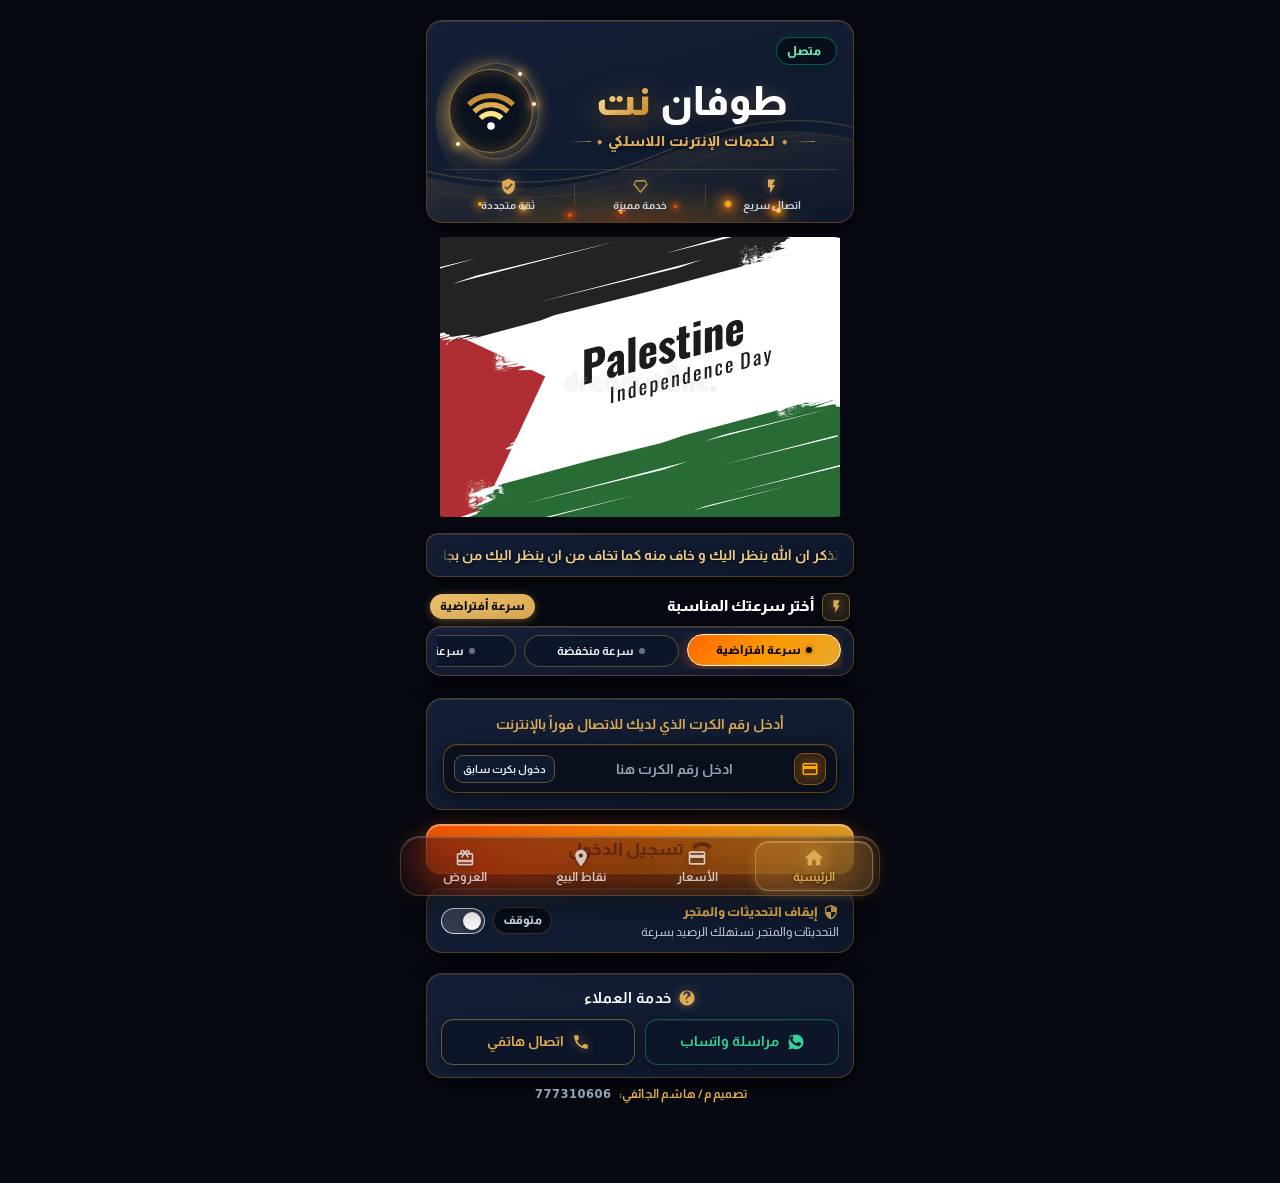
==== commit 0b04468e: "اصلاح التسجيل" ====
--- a/index.html
+++ b/index.html
@@ -45,20 +45,6 @@
             var cfg = window.siteConfig || {};
             var netName = cfg.siteName || 'يمن نت';
             document.title = 'شبكة ' + netName + ' اللاسلكية';
-
-            // Zero-Flicker instant state detection:
-            // If the user already has an active logged-in session, immediately show status screen
-            // and hide login screen before the DOM even begins rendering to prevent ANY flicker or jump.
-            try {
-                var hasActiveSession = localStorage.getItem("hotspot_active_session") === "1" || /(?:^|;\s*)hotspot_active_session=1/.test(document.cookie);
-                if (hasActiveSession) {
-                    document.documentElement.classList.add("initial-status-mode");
-                    var zeroFlickerStyle = document.createElement('style');
-                    zeroFlickerStyle.id = 'zero-flicker-style';
-                    zeroFlickerStyle.textContent = 'html.initial-status-mode #login, body.has-active-session #login, #login.hidden-by-status { display: none !important; visibility: hidden !important; opacity: 0 !important; pointer-events: none !important; } html.initial-status-mode #status, body.has-active-session #status { display: block !important; visibility: visible !important; opacity: 1 !important; animation: none !important; transform: none !important; }';
-                    document.head.appendChild(zeroFlickerStyle);
-                }
-            } catch (err) {}
 
             // If Quran is disabled, immediately insert a style rule to hide it with !important before rendering
             if (cfg.quranV !== true) {
@@ -805,7 +791,7 @@
                                 <div class="toggle-action-side">
                                     <span class="toggle-status-label" id="updateStatusText">متوقف</span>
                                     <label class="switch-wrap">
-                                        <input type="checkbox" value="_Uon" id="chupdate">
+                                        <input type="checkbox" value="" id="chupdate">
                                         <span class="slider-pill"></span>
                                     </label>
                                 </div>
